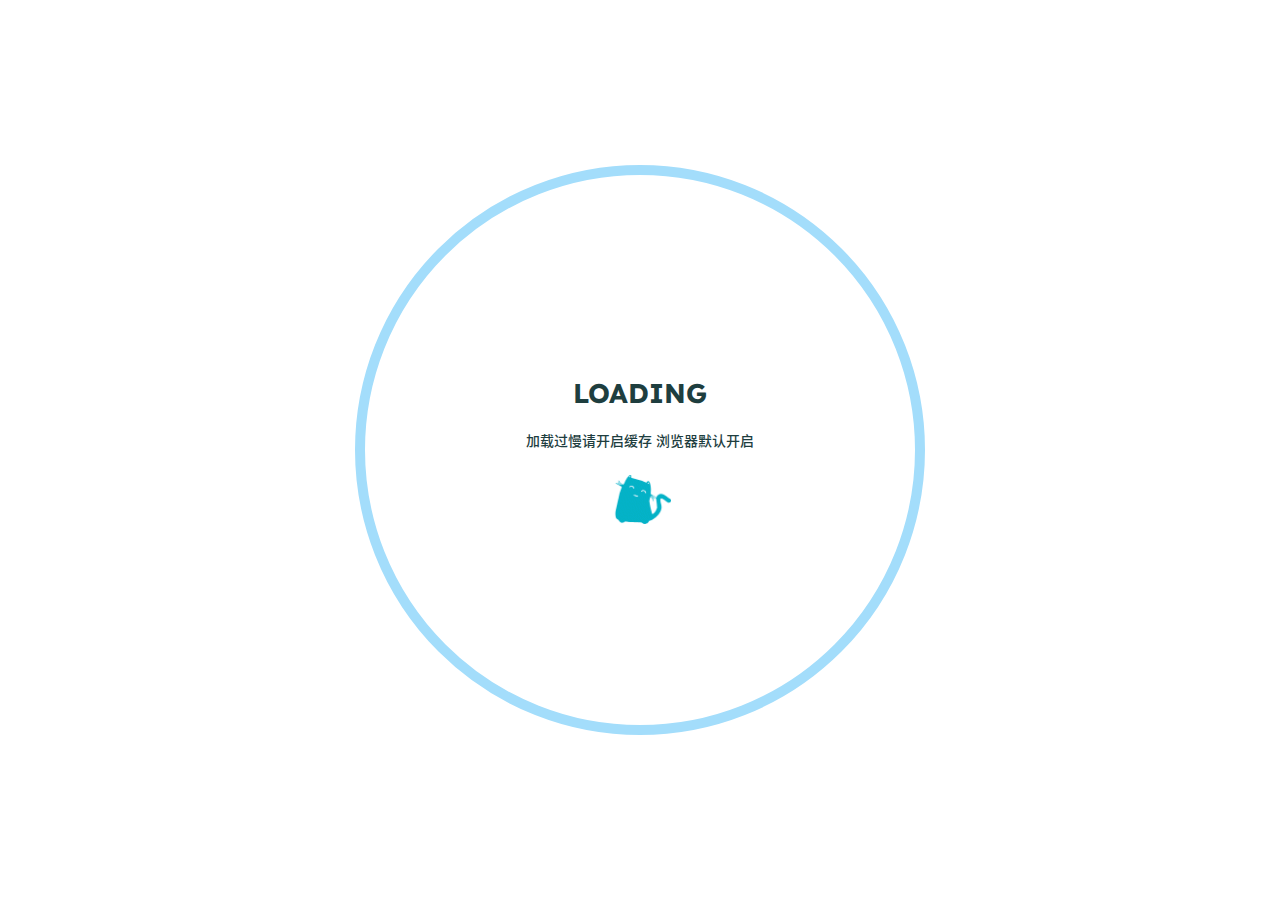
==== archives/index.html @ 8838abf0 "Site updated: 2023-08-01 17:49:16" ====
<!DOCTYPE html>
<html lang="en">
    <head>
        <meta charset="utf-8" />
        <title>Archives | 佘禹萱</title>
        <meta name="author" content="John Doe" />
        <meta name="description" content="今天又写了一堆bug^-^" />
        <meta name="keywords" content="" />
        <meta name="viewport" content="width=device-width, initial-scale=1.0, maximum-scale=1.0, user-scalable=0" />
        <link rel="icon" href="/images/favicon.png" />
        <script src="https://cdn.staticfile.org/vue/3.3.4/vue.global.prod.min.js"></script>
<link rel="stylesheet" href="https://cdn.staticfile.org/font-awesome/6.4.0/css/all.min.css" />
<link rel="stylesheet" href="/css/fonts.min.css" />
<script> const mixins = {}; </script>

<script src="https://polyfill.io/v3/polyfill.min.js?features=default"></script>


<script src="https://cdn.staticfile.org/highlight.js/11.8.0/highlight.min.js"></script>
<script src="https://cdn.staticfile.org/highlightjs-line-numbers.js/2.8.0/highlightjs-line-numbers.min.js"></script>
<link
    rel="stylesheet"
    href="https://cdn.staticfile.org/highlight.js/11.8.0/styles/github.min.css"
/>
<script src="/js/lib/highlight.js"></script>



<script src="/js/lib/preview.js"></script>



<script src="/js/lib/search.js"></script>



<link rel="stylesheet" href="/css/main.css" />

    <meta name="generator" content="Hexo 6.3.0"></head>
    <body>
        <div id="layout">
            <transition name="fade">
                <div id="loading" v-show="loading">
                    <div id="loading-circle">
                        <h2>LOADING</h2>
                        <p>加载过慢请开启缓存 浏览器默认开启</p>
                        <img src="/images/loading.gif" />
                    </div>
                </div>
            </transition>
            <div id="menu" :class="{ hidden: hiddenMenu, 'menu-color': menuColor}">
    <nav id="desktop-menu">
        <a class="title" href="/">
            <span>佘禹萱</span>
        </a>
        
        <a href="/">
            <i class="fa-solid fa-house fa-fw"></i>
            <span>&ensp;Home</span>
        </a>
        
        <a href="/about">
            <i class="fa-solid fa-id-card fa-fw"></i>
            <span>&ensp;About</span>
        </a>
        
        <a href="/archives">
            <i class="fa-solid fa-box-archive fa-fw"></i>
            <span>&ensp;Archives</span>
        </a>
        
        <a href="/categories">
            <i class="fa-solid fa-bookmark fa-fw"></i>
            <span>&ensp;Categories</span>
        </a>
        
        <a href="/tags">
            <i class="fa-solid fa-tags fa-fw"></i>
            <span>&ensp;Tags</span>
        </a>
        
    </nav>
    <nav id="mobile-menu">
        <div class="title" @click="showMenuItems = !showMenuItems">
            <i class="fa-solid fa-bars fa-fw"></i>
            <span>&emsp;佘禹萱</span>
        </div>
        <transition name="slide">
            <div class="items" v-show="showMenuItems">
                
                <a href="/">
                    <div class="item">
                        <div style="min-width: 20px; max-width: 50px; width: 10%">
                            <i class="fa-solid fa-house fa-fw"></i>
                        </div>
                        <div style="min-width: 100px; max-width: 150%; width: 20%">Home</div>
                    </div>
                </a>
                
                <a href="/about">
                    <div class="item">
                        <div style="min-width: 20px; max-width: 50px; width: 10%">
                            <i class="fa-solid fa-id-card fa-fw"></i>
                        </div>
                        <div style="min-width: 100px; max-width: 150%; width: 20%">About</div>
                    </div>
                </a>
                
                <a href="/archives">
                    <div class="item">
                        <div style="min-width: 20px; max-width: 50px; width: 10%">
                            <i class="fa-solid fa-box-archive fa-fw"></i>
                        </div>
                        <div style="min-width: 100px; max-width: 150%; width: 20%">Archives</div>
                    </div>
                </a>
                
                <a href="/categories">
                    <div class="item">
                        <div style="min-width: 20px; max-width: 50px; width: 10%">
                            <i class="fa-solid fa-bookmark fa-fw"></i>
                        </div>
                        <div style="min-width: 100px; max-width: 150%; width: 20%">Categories</div>
                    </div>
                </a>
                
                <a href="/tags">
                    <div class="item">
                        <div style="min-width: 20px; max-width: 50px; width: 10%">
                            <i class="fa-solid fa-tags fa-fw"></i>
                        </div>
                        <div style="min-width: 100px; max-width: 150%; width: 20%">Tags</div>
                    </div>
                </a>
                
            </div>
        </transition>
    </nav>
</div>
<transition name="fade">
    <div id="menu-curtain" @click="showMenuItems = !showMenuItems" v-show="showMenuItems"></div>
</transition>

            <div id="main" :class="loading ? 'into-enter-from': 'into-enter-active'">
                
<div id="archives">
    
    <input id="search-bar" class="input" placeholder="搜索" v-model="rawSearch" />
    
    <div id="timeline-wrap" ref="timeline">
        
        <div class="timeline" data-title="helloworld">
            <div class="timeline-tail"></div>
            <div class="timeline-content">
                <div class="item-time">2023/8/1</div>
                <a href="/2023/08/01/hello-world/">
                    <h3>Hello World</h3>
                </a>
                <div class="info">
                    
                    
                </div>
            </div>
        </div>
        
        <div class="timeline" data-title="安装hexo">
            <div class="timeline-tail"></div>
            <div class="timeline-content">
                <div class="item-time">2023/8/1</div>
                <a href="/2023/08/01/%E5%AE%89%E8%A3%85hexo/">
                    <h3>安装hexo</h3>
                </a>
                <div class="info">
                    
                    
                </div>
            </div>
        </div>
        
    </div>
</div>

                <footer id="footer">
    <div id="footer-wrap">
        <div>
            &copy;
            2022 - 2023 佘禹萱
            <span id="footer-icon">
                <i class="fa-solid fa-font-awesome fa-fw"></i>
            </span>
            &commat;John Doe
        </div>
        <div>
            Based on the <a target="_blank" rel="noopener" href="https://hexo.io">Hexo Engine</a> &amp;
            <a target="_blank" rel="noopener" href="https://github.com/theme-particlex/hexo-theme-particlex">ParticleX Theme</a>
        </div>
        
    </div>
</footer>

            </div>
            
            <transition name="fade">
                <div id="preview" ref="preview" v-show="previewShow">
                    <img id="preview-content" ref="previewContent" />
                </div>
            </transition>
            
        </div>
        <script src="/js/main.js"></script>
        
    </body>
</html>
---- css/fonts.min.css ----
@font-face{font-family:'Fira Code';font-style:normal;font-weight:300 700;font-display:swap;src:url(fonts/s/firacode/v21/uU9NCBsR6Z2vfE9aq3bh0NSDulI.woff2) format('woff2');unicode-range:U+0460-052F,U+1C80-1C88,U+20B4,U+2DE0-2DFF,U+A640-A69F,U+FE2E-FE2F}@font-face{font-family:'Fira Code';font-style:normal;font-weight:300 700;font-display:swap;src:url(fonts/s/firacode/v21/uU9NCBsR6Z2vfE9aq3bh2dSDulI.woff2) format('woff2');unicode-range:U+0301,U+0400-045F,U+0490-0491,U+04B0-04B1,U+2116}@font-face{font-family:'Fira Code';font-style:normal;font-weight:300 700;font-display:swap;src:url(fonts/s/firacode/v21/uU9NCBsR6Z2vfE9aq3bh0dSDulI.woff2) format('woff2');unicode-range:U+1F00-1FFF}@font-face{font-family:'Fira Code';font-style:normal;font-weight:300 700;font-display:swap;src:url(fonts/s/firacode/v21/uU9NCBsR6Z2vfE9aq3bh3tSDulI.woff2) format('woff2');unicode-range:U+0370-03FF}@font-face{font-family:'Fira Code';font-style:normal;font-weight:300 700;font-display:swap;src:url(fonts/s/firacode/v21/uU9NCBsR6Z2vfE9aq3bh09SDulI.woff2) format('woff2');unicode-range:U+0100-024F,U+0259,U+1E00-1EFF,U+2020,U+20A0-20AB,U+20AD-20CF,U+2113,U+2C60-2C7F,U+A720-A7FF}@font-face{font-family:'Fira Code';font-style:normal;font-weight:300 700;font-display:swap;src:url(fonts/s/firacode/v21/uU9NCBsR6Z2vfE9aq3bh3dSD.woff2) format('woff2');unicode-range:U+0000-00FF,U+0131,U+0152-0153,U+02BB-02BC,U+02C6,U+02DA,U+02DC,U+2000-206F,U+2074,U+20AC,U+2122,U+2191,U+2193,U+2212,U+2215,U+FEFF,U+FFFD}@font-face{font-family:Lexend;font-style:normal;font-weight:100 900;font-display:swap;src:url(fonts/s/lexend/v17/wlpwgwvFAVdoq2_v9KQU4Wc.woff2) format('woff2');unicode-range:U+0102-0103,U+0110-0111,U+0128-0129,U+0168-0169,U+01A0-01A1,U+01AF-01B0,U+1EA0-1EF9,U+20AB}@font-face{font-family:Lexend;font-style:normal;font-weight:100 900;font-display:swap;src:url(fonts/s/lexend/v17/wlpwgwvFAVdoq2_v9aQU4Wc.woff2) format('woff2');unicode-range:U+0100-024F,U+0259,U+1E00-1EFF,U+2020,U+20A0-20AB,U+20AD-20CF,U+2113,U+2C60-2C7F,U+A720-A7FF}@font-face{font-family:Lexend;font-style:normal;font-weight:100 900;font-display:swap;src:url(fonts/s/lexend/v17/wlpwgwvFAVdoq2_v-6QU.woff2) format('woff2');unicode-range:U+0000-00FF,U+0131,U+0152-0153,U+02BB-02BC,U+02C6,U+02DA,U+02DC,U+2000-206F,U+2074,U+20AC,U+2122,U+2191,U+2193,U+2212,U+2215,U+FEFF,U+FFFD}@font-face{font-family:'Noto Sans SC';font-style:normal;font-weight:300;font-display:swap;src:url(fonts/s/notosanssc/v26/k3kIo84MPvpLmixcA63oeALZhaCt9E3g-Lbpcnr20eUBAZG30RMhmVkJXC-1MKE3QRp5zkww.4.woff2) format('woff2');unicode-range:U+1f1e9-1f1f5,U+1f1f7-1f1ff,U+1f21a,U+1f232,U+1f234-1f237,U+1f250-1f251,U+1f300,U+1f302-1f308,U+1f30a-1f311,U+1f315,U+1f319-1f320,U+1f324,U+1f327,U+1f32a,U+1f32c-1f32d,U+1f330-1f357,U+1f359-1f37e}@font-face{font-family:'Noto Sans SC';font-style:normal;font-weight:300;font-display:swap;src:url(fonts/s/notosanssc/v26/k3kIo84MPvpLmixcA63oeALZhaCt9E3g-Lbpcnr20eUBAZG30RMhmVkJXC-1MKE3QRp5zkww.5.woff2) format('woff2');unicode-range:U+fee3,U+fef3,U+ff03-ff04,U+ff07,U+ff0a,U+ff17-ff19,U+ff1c-ff1d,U+ff20-ff3a,U+ff3c,U+ff3e-ff5b,U+ff5d,U+ff61-ff65,U+ff67-ff6a,U+ff6c,U+ff6f-ff78,U+ff7a-ff7d,U+ff80-ff84,U+ff86,U+ff89-ff8e,U+ff92,U+ff97-ff9b,U+ff9d-ff9f,U+ffe0-ffe4,U+ffe6,U+ffe9,U+ffeb,U+ffed,U+fffc,U+1f004,U+1f170-1f171,U+1f192-1f195,U+1f198-1f19a,U+1f1e6-1f1e8}@font-face{font-family:'Noto Sans SC';font-style:normal;font-weight:300;font-display:swap;src:url(fonts/s/notosanssc/v26/k3kIo84MPvpLmixcA63oeALZhaCt9E3g-Lbpcnr20eUBAZG30RMhmVkJXC-1MKE3QRp5zkww.6.woff2) format('woff2');unicode-range:U+f0a7,U+f0b2,U+f0b7,U+f0c9,U+f0d8,U+f0da,U+f0dc-f0dd,U+f0e0,U+f0e6,U+f0eb,U+f0fc,U+f101,U+f104-f105,U+f107,U+f10b,U+f11b,U+f14b,U+f18a,U+f193,U+f1d6-f1d7,U+f244,U+f27a,U+f296,U+f2ae,U+f471,U+f4b3,U+f610-f611,U+f880-f881,U+f8ec,U+f8f5,U+f8ff,U+f901,U+f90a,U+f92c-f92d,U+f934,U+f937,U+f941,U+f965,U+f967,U+f969,U+f96b,U+f96f,U+f974,U+f978-f979,U+f97e,U+f981,U+f98a,U+f98e,U+f997,U+f99c,U+f9b2,U+f9b5,U+f9ba,U+f9be,U+f9ca,U+f9d0-f9d1,U+f9dd,U+f9e0-f9e1,U+f9e4,U+f9f7,U+fa00-fa01,U+fa08,U+fa0a,U+fa11,U+fb01-fb02,U+fdfc,U+fe0e,U+fe30-fe31,U+fe33-fe44,U+fe49-fe52,U+fe54-fe57,U+fe59-fe66,U+fe68-fe6b,U+fe8e,U+fe92-fe93,U+feae,U+feb8,U+fecb-fecc,U+fee0}@font-face{font-family:'Noto Sans SC';font-style:normal;font-weight:300;font-display:swap;src:url(fonts/s/notosanssc/v26/k3kIo84MPvpLmixcA63oeALZhaCt9E3g-Lbpcnr20eUBAZG30RMhmVkJXC-1MKE3QRp5zkww.21.woff2) format('woff2');unicode-range:U+9f3d-9f3e,U+9f41,U+9f4a-9f4b,U+9f51-9f52,U+9f61-9f63,U+9f66-9f67,U+9f80-9f81,U+9f83,U+9f85-9f8d,U+9f90-9f91,U+9f94-9f96,U+9f98,U+9f9b-9f9c,U+9f9e,U+9fa0,U+9fa2,U+9ff4,U+a001,U+a007,U+a025,U+a046-a047,U+a057,U+a072,U+a078-a079,U+a083,U+a085,U+a100,U+a118,U+a132,U+a134,U+a1f4,U+a242,U+a4a6,U+a4aa,U+a4b0-a4b1,U+a4b3,U+a9c1-a9c2,U+ac00-ac01,U+ac04,U+ac08,U+ac10-ac11,U+ac13-ac16,U+ac19,U+ac1c-ac1d,U+ac24,U+ac70-ac71,U+ac74,U+ac77-ac78,U+ac80-ac81,U+ac83,U+ac8c,U+ac90,U+ac9f-aca0,U+aca8-aca9,U+acac,U+acb0,U+acbd,U+acc1,U+acc4,U+ace0-ace1,U+ace4,U+ace8,U+acf3,U+acf5,U+acfc-acfd,U+ad00,U+ad0c,U+ad11,U+ad1c,U+ad34,U+ad50,U+ad64,U+ad6c,U+ad70,U+ad74,U+ad7f,U+ad81,U+ad8c,U+adc0,U+adc8,U+addc,U+ade0,U+adf8-adf9,U+adfc,U+ae00,U+ae08-ae09,U+ae0b,U+ae30,U+ae34,U+ae38,U+ae40,U+ae4a,U+ae4c,U+ae54,U+ae68,U+aebc,U+aed8,U+af2c-af2d,U+af34}@font-face{font-family:'Noto Sans SC';font-style:normal;font-weight:300;font-display:swap;src:url(fonts/s/notosanssc/v26/k3kIo84MPvpLmixcA63oeALZhaCt9E3g-Lbpcnr20eUBAZG30RMhmVkJXC-1MKE3QRp5zkww.22.woff2) format('woff2');unicode-range:U+9dfa,U+9e0a,U+9e11,U+9e1a,U+9e1e,U+9e20,U+9e22,U+9e28-9e2c,U+9e2e-9e33,U+9e35-9e3b,U+9e3e,U+9e40-9e44,U+9e46-9e4e,U+9e51,U+9e53,U+9e55-9e58,U+9e5a-9e5c,U+9e5e-9e63,U+9e66-9e6e,U+9e71,U+9e73,U+9e75,U+9e78-9e79,U+9e7c-9e7e,U+9e82,U+9e86-9e88,U+9e8b-9e8c,U+9e90-9e91,U+9e93,U+9e95,U+9e97,U+9e9d,U+9ea4-9ea5,U+9ea9-9eaa,U+9eb4-9eb5,U+9eb8-9eba,U+9ebc-9ebf,U+9ec3,U+9ec9,U+9ecd,U+9ed0,U+9ed2-9ed3,U+9ed5-9ed6,U+9ed9,U+9edc-9edd,U+9edf-9ee0,U+9ee2,U+9ee5,U+9ee7-9eea,U+9eef,U+9ef1,U+9ef3-9ef4,U+9ef6,U+9ef9,U+9efb-9efc,U+9efe,U+9f0b,U+9f0d,U+9f10,U+9f14,U+9f17,U+9f19,U+9f22,U+9f29,U+9f2c,U+9f2f,U+9f31,U+9f37,U+9f39}@font-face{font-family:'Noto Sans SC';font-style:normal;font-weight:300;font-display:swap;src:url(fonts/s/notosanssc/v26/k3kIo84MPvpLmixcA63oeALZhaCt9E3g-Lbpcnr20eUBAZG30RMhmVkJXC-1MKE3QRp5zkww.23.woff2) format('woff2');unicode-range:U+9c3b,U+9c40,U+9c47-9c49,U+9c53,U+9c57,U+9c64,U+9c72,U+9c77-9c78,U+9c7b,U+9c7f-9c80,U+9c82-9c83,U+9c85-9c8c,U+9c8e-9c92,U+9c94-9c9b,U+9c9e-9ca3,U+9ca5-9ca7,U+9ca9,U+9cab,U+9cad-9cae,U+9cb1-9cb7,U+9cb9-9cbd,U+9cbf-9cc0,U+9cc3,U+9cc5-9cc7,U+9cc9-9cd1,U+9cd3-9cda,U+9cdc-9cdd,U+9cdf,U+9ce1-9ce3,U+9ce5,U+9ce9,U+9cee-9cef,U+9cf3-9cf4,U+9cf6,U+9cfc-9cfd,U+9d02,U+9d08-9d09,U+9d12,U+9d1b,U+9d1e,U+9d26,U+9d28,U+9d37,U+9d3b,U+9d3f,U+9d51,U+9d59,U+9d5c-9d5d,U+9d5f-9d61,U+9d6c,U+9d70,U+9d72,U+9d7a,U+9d7e,U+9d84,U+9d89,U+9d8f,U+9d92,U+9daf,U+9db4,U+9db8,U+9dbc,U+9dc4,U+9dc7,U+9dc9,U+9dd7,U+9ddf,U+9df2,U+9df9}@font-face{font-family:'Noto Sans SC';font-style:normal;font-weight:300;font-display:swap;src:url(fonts/s/notosanssc/v26/k3kIo84MPvpLmixcA63oeALZhaCt9E3g-Lbpcnr20eUBAZG30RMhmVkJXC-1MKE3QRp5zkww.24.woff2) format('woff2');unicode-range:U+9a5f,U+9a62,U+9a65,U+9a69,U+9a6b,U+9a6e,U+9a75,U+9a77-9a7a,U+9a7d,U+9a80,U+9a83,U+9a85,U+9a87-9a8a,U+9a8d-9a8e,U+9a90,U+9a92-9a93,U+9a95-9a96,U+9a98-9a99,U+9a9b-9aa2,U+9aa5,U+9aa7,U+9aaf-9ab1,U+9ab5-9ab6,U+9ab9-9aba,U+9abc,U+9ac0-9ac4,U+9ac8,U+9acb-9acc,U+9ace-9acf,U+9ad1-9ad2,U+9ad9,U+9adf,U+9ae1,U+9ae3,U+9aea-9aeb,U+9aed-9aef,U+9af4,U+9af9,U+9afb,U+9b03-9b04,U+9b06,U+9b08,U+9b0d,U+9b0f-9b10,U+9b13,U+9b18,U+9b1a,U+9b1f,U+9b22-9b23,U+9b25,U+9b27-9b28,U+9b2a,U+9b2f,U+9b31-9b32,U+9b3b,U+9b43,U+9b46-9b49,U+9b4d-9b4e,U+9b51,U+9b56,U+9b58,U+9b5a,U+9b5c,U+9b5f,U+9b61-9b62,U+9b6f,U+9b77,U+9b80,U+9b88,U+9b8b,U+9b8e,U+9b91,U+9b9f-9ba0,U+9ba8,U+9baa-9bab,U+9bad-9bae,U+9bb0-9bb1,U+9bb8,U+9bc9-9bca,U+9bd3,U+9bd6,U+9bdb,U+9be8,U+9bf0-9bf1,U+9c02,U+9c10,U+9c15,U+9c24,U+9c2d,U+9c32,U+9c39}@font-face{font-family:'Noto Sans SC';font-style:normal;font-weight:300;font-display:swap;src:url(fonts/s/notosanssc/v26/k3kIo84MPvpLmixcA63oeALZhaCt9E3g-Lbpcnr20eUBAZG30RMhmVkJXC-1MKE3QRp5zkww.25.woff2) format('woff2');unicode-range:U+98c8,U+98cf-98d6,U+98da-98db,U+98dd,U+98e1-98e2,U+98e7-98ea,U+98ec,U+98ee-98ef,U+98f2,U+98f4,U+98fc-98fe,U+9903,U+9905,U+9908,U+990a,U+990c-990d,U+9913-9914,U+9918,U+991a-991b,U+991e,U+9921,U+9928,U+992c,U+992e,U+9935,U+9938-9939,U+993d-993e,U+9945,U+994b-994c,U+9951-9952,U+9954-9955,U+9957,U+995e,U+9963,U+9966-9969,U+996b-996c,U+996f,U+9974-9975,U+9977-9979,U+997d-997e,U+9980-9981,U+9983-9984,U+9987,U+998a-998b,U+998d-9991,U+9993-9995,U+9997-9998,U+99a5,U+99ab-99ae,U+99b1,U+99b3-99b4,U+99bc,U+99bf,U+99c1,U+99c3-99c6,U+99cc,U+99d0,U+99d2,U+99d5,U+99db,U+99dd,U+99e1,U+99ed,U+99f1,U+99ff,U+9a01,U+9a03-9a04,U+9a0e-9a0f,U+9a11-9a13,U+9a19,U+9a1b,U+9a28,U+9a2b,U+9a30,U+9a32,U+9a37,U+9a40,U+9a45,U+9a4a,U+9a4d-9a4e,U+9a52,U+9a55,U+9a57,U+9a5a-9a5b}@font-face{font-family:'Noto Sans SC';font-style:normal;font-weight:300;font-display:swap;src:url(fonts/s/notosanssc/v26/k3kIo84MPvpLmixcA63oeALZhaCt9E3g-Lbpcnr20eUBAZG30RMhmVkJXC-1MKE3QRp5zkww.26.woff2) format('woff2');unicode-range:U+972a,U+972d,U+9730,U+973d,U+9742,U+9744,U+9748-9749,U+9750-9751,U+975a-975c,U+9763,U+9765-9766,U+976c-976d,U+9773,U+9776,U+977a,U+977c,U+9784-9785,U+978e-978f,U+9791-9792,U+9794-9795,U+9798,U+979a,U+979e,U+97a3,U+97a5-97a6,U+97a8,U+97ab-97ac,U+97ae-97af,U+97b2,U+97b4,U+97c6,U+97cb-97cc,U+97d3,U+97d8,U+97dc,U+97e1,U+97ea-97eb,U+97ee,U+97fb,U+97fe-97ff,U+9801-9803,U+9805-9806,U+9808,U+980c,U+9810-9814,U+9817-9818,U+981e,U+9820-9821,U+9824,U+9828,U+982b-982d,U+9830,U+9834,U+9838-9839,U+983c,U+9846,U+984d-984f,U+9851-9852,U+9854-9855,U+9857-9858,U+985a-985b,U+9862-9863,U+9865,U+9867,U+986b,U+986f-9871,U+9877-9878,U+987c,U+9880,U+9883,U+9885,U+9889,U+988b-988f,U+9893-9895,U+9899-989b,U+989e-989f,U+98a1-98a2,U+98a5-98a7,U+98a9,U+98af,U+98b1,U+98b6,U+98ba,U+98be,U+98c3-98c4,U+98c6-98c7}@font-face{font-family:'Noto Sans SC';font-style:normal;font-weight:300;font-display:swap;src:url(fonts/s/notosanssc/v26/k3kIo84MPvpLmixcA63oeALZhaCt9E3g-Lbpcnr20eUBAZG30RMhmVkJXC-1MKE3QRp5zkww.27.woff2) format('woff2');unicode-range:U+95b9-95ca,U+95cc-95cd,U+95d4-95d6,U+95d8,U+95e1-95e2,U+95e9,U+95f0-95f1,U+95f3,U+95f6,U+95fc,U+95fe-95ff,U+9602-9604,U+9606-960d,U+960f,U+9611-9613,U+9615-9617,U+9619-961b,U+961d,U+9621,U+9628,U+962f,U+963c-963e,U+9641-9642,U+9649,U+9654,U+965b-965f,U+9661,U+9663,U+9665,U+9667-9668,U+966c,U+9670,U+9672-9674,U+9678,U+967a,U+967d,U+9682,U+9685,U+9688,U+968a,U+968d-968e,U+9695,U+9697-9698,U+969e,U+96a0,U+96a3-96a4,U+96a8,U+96aa,U+96b0-96b1,U+96b3-96b4,U+96b7-96b9,U+96bb-96bd,U+96c9,U+96cb,U+96ce,U+96d1-96d2,U+96d6,U+96d9,U+96db-96dc,U+96de,U+96e0,U+96e3,U+96e9,U+96eb,U+96f0-96f2,U+96f9,U+96ff,U+9701-9702,U+9705,U+9708,U+970a,U+970e-970f,U+9711,U+9719,U+9727}@font-face{font-family:'Noto Sans SC';font-style:normal;font-weight:300;font-display:swap;src:url(fonts/s/notosanssc/v26/k3kIo84MPvpLmixcA63oeALZhaCt9E3g-Lbpcnr20eUBAZG30RMhmVkJXC-1MKE3QRp5zkww.28.woff2) format('woff2');unicode-range:U+94e7-94ec,U+94ee-94f1,U+94f3,U+94f5,U+94f7,U+94f9,U+94fb-94fd,U+94ff,U+9503-9504,U+9506-9507,U+9509-950a,U+950d-950f,U+9511-9518,U+951a-9520,U+9522,U+9528-952d,U+9530-953a,U+953c-953f,U+9543-9546,U+9548-9550,U+9552-9555,U+9557-955b,U+955d-9568,U+956a-956d,U+9570-9574,U+9583,U+9586,U+9589,U+958e-958f,U+9591-9592,U+9594,U+9598-9599,U+959e-95a0,U+95a2-95a6,U+95a8-95b2,U+95b4,U+95b8}@font-face{font-family:'Noto Sans SC';font-style:normal;font-weight:300;font-display:swap;src:url(fonts/s/notosanssc/v26/k3kIo84MPvpLmixcA63oeALZhaCt9E3g-Lbpcnr20eUBAZG30RMhmVkJXC-1MKE3QRp5zkww.29.woff2) format('woff2');unicode-range:U+9410-941a,U+941c-942b,U+942d-942e,U+9432-9433,U+9435,U+9438,U+943a,U+943e,U+9444,U+944a,U+9451-9452,U+945a,U+9462-9463,U+9465,U+9470-9487,U+948a-9492,U+9494-9498,U+949a,U+949c-949d,U+94a1,U+94a3-94a4,U+94a8,U+94aa-94ad,U+94af,U+94b2,U+94b4-94ba,U+94bc-94c0,U+94c4,U+94c6-94db,U+94de-94e6}@font-face{font-family:'Noto Sans SC';font-style:normal;font-weight:300;font-display:swap;src:url(fonts/s/notosanssc/v26/k3kIo84MPvpLmixcA63oeALZhaCt9E3g-Lbpcnr20eUBAZG30RMhmVkJXC-1MKE3QRp5zkww.30.woff2) format('woff2');unicode-range:U+92b7,U+92b9,U+92c1,U+92c5-92c6,U+92c8,U+92cc,U+92d0,U+92d2,U+92e4,U+92ea,U+92ec-92ed,U+92f0,U+92f3,U+92f8,U+92fc,U+9304,U+9306,U+9310,U+9312,U+9315,U+9318,U+931a,U+931e,U+9320-9322,U+9324,U+9326-9329,U+932b-932c,U+932f,U+9331-9332,U+9335-9336,U+933e,U+9340-9341,U+934a-9360,U+9362-9363,U+9365-936b,U+936e,U+9375,U+937e,U+9382,U+938a,U+938c,U+938f,U+9393-9394,U+9396-9397,U+939a,U+93a2,U+93a7,U+93ac-93cd,U+93d0-93d1,U+93d6-93d8,U+93de-93df,U+93e1-93e2,U+93e4,U+93f8,U+93fb,U+93fd,U+940e-940f}@font-face{font-family:'Noto Sans SC';font-style:normal;font-weight:300;font-display:swap;src:url(fonts/s/notosanssc/v26/k3kIo84MPvpLmixcA63oeALZhaCt9E3g-Lbpcnr20eUBAZG30RMhmVkJXC-1MKE3QRp5zkww.31.woff2) format('woff2');unicode-range:U+914c,U+914e-9150,U+9154,U+9157,U+915a,U+915d-915e,U+9161-9164,U+9169,U+9170,U+9172,U+9174,U+9179-917a,U+917d-917e,U+9182-9183,U+9185,U+918c-918d,U+9190-9191,U+919a,U+919c,U+91a1-91a4,U+91a8,U+91aa-91af,U+91b4-91b5,U+91b8,U+91ba,U+91be,U+91c0-91c1,U+91c6,U+91c8,U+91cb,U+91d0,U+91d2,U+91d7-91d8,U+91dd,U+91e3,U+91e6-91e7,U+91ed,U+91f0,U+91f5,U+91f9,U+9200,U+9205,U+9207-920a,U+920d-920e,U+9210,U+9214-9215,U+921c,U+921e,U+9221,U+9223-9227,U+9229-922a,U+922d,U+9234-9235,U+9237,U+9239-923a,U+923c-9240,U+9244-9246,U+9249,U+924e-924f,U+9251,U+9253,U+9257,U+925b,U+925e,U+9262,U+9264-9266,U+9268,U+926c,U+926f,U+9271,U+927b,U+927e,U+9280,U+9283,U+9285-928a,U+928e,U+9291,U+9293,U+9296,U+9298,U+929c-929d,U+92a8,U+92ab-92ae,U+92b3,U+92b6}@font-face{font-family:'Noto Sans SC';font-style:normal;font-weight:300;font-display:swap;src:url(fonts/s/notosanssc/v26/k3kIo84MPvpLmixcA63oeALZhaCt9E3g-Lbpcnr20eUBAZG30RMhmVkJXC-1MKE3QRp5zkww.32.woff2) format('woff2');unicode-range:U+8fe2-8fe5,U+8fe8-8fe9,U+8fee,U+8ff3-8ff4,U+8ff8,U+8ffa,U+9004,U+900b,U+9011,U+9015-9016,U+901e,U+9021,U+9026,U+902d,U+902f,U+9031,U+9035-9036,U+9039-903a,U+9041,U+9044-9046,U+904a,U+904f-9052,U+9054-9055,U+9058-9059,U+905b-905e,U+9060-9062,U+9068-9069,U+906f,U+9072,U+9074,U+9076-907a,U+907c-907d,U+9081,U+9083,U+9085,U+9087-908b,U+908f,U+9095,U+9097,U+9099-909b,U+909d,U+90a0-90a1,U+90a8-90a9,U+90ac,U+90b0,U+90b2-90b4,U+90b6,U+90b8,U+90ba,U+90bd-90be,U+90c3-90c5,U+90c7-90c8,U+90cf-90d0,U+90d3,U+90d5,U+90d7,U+90da-90dc,U+90de,U+90e2,U+90e4,U+90e6-90e7,U+90ea-90eb,U+90ef,U+90f4-90f5,U+90f7,U+90fe-9100,U+9104,U+9109,U+910c,U+9112,U+9114-9115,U+9118,U+911c,U+911e,U+9120,U+9122-9123,U+9127,U+912d,U+912f-9132,U+9139-913a,U+9143,U+9146,U+9149-914a}@font-face{font-family:'Noto Sans SC';font-style:normal;font-weight:300;font-display:swap;src:url(fonts/s/notosanssc/v26/k3kIo84MPvpLmixcA63oeALZhaCt9E3g-Lbpcnr20eUBAZG30RMhmVkJXC-1MKE3QRp5zkww.33.woff2) format('woff2');unicode-range:U+8e2d-8e31,U+8e34-8e35,U+8e39-8e3a,U+8e3d,U+8e40-8e42,U+8e47,U+8e49-8e4b,U+8e50-8e53,U+8e59-8e5a,U+8e5f-8e60,U+8e64,U+8e69,U+8e6c,U+8e70,U+8e74,U+8e76,U+8e7a-8e7c,U+8e7f,U+8e84-8e85,U+8e87,U+8e89,U+8e8b,U+8e8d,U+8e8f-8e90,U+8e94,U+8e99,U+8e9c,U+8e9e,U+8eaa,U+8eac,U+8eb0,U+8eb6,U+8ec0,U+8ec6,U+8eca-8ece,U+8ed2,U+8eda,U+8edf,U+8ee2,U+8eeb,U+8ef8,U+8efb-8efe,U+8f03,U+8f09,U+8f0b,U+8f12-8f15,U+8f1b,U+8f1d,U+8f1f,U+8f29-8f2a,U+8f2f,U+8f36,U+8f38,U+8f3b,U+8f3e-8f3f,U+8f44-8f45,U+8f49,U+8f4d-8f4e,U+8f5f,U+8f6b,U+8f6d,U+8f71-8f73,U+8f75-8f76,U+8f78-8f7a,U+8f7c,U+8f7e,U+8f81-8f82,U+8f84,U+8f87,U+8f8a-8f8b,U+8f8d-8f8f,U+8f94-8f95,U+8f97-8f9a,U+8fa6,U+8fad-8faf,U+8fb2,U+8fb5-8fb7,U+8fba-8fbc,U+8fbf,U+8fc2,U+8fcb,U+8fcd,U+8fd3,U+8fd5,U+8fd7,U+8fda}@font-face{font-family:'Noto Sans SC';font-style:normal;font-weight:300;font-display:swap;src:url(fonts/s/notosanssc/v26/k3kIo84MPvpLmixcA63oeALZhaCt9E3g-Lbpcnr20eUBAZG30RMhmVkJXC-1MKE3QRp5zkww.34.woff2) format('woff2');unicode-range:U+8caf-8cb0,U+8cb3-8cb4,U+8cb6-8cb9,U+8cbb-8cbd,U+8cbf-8cc4,U+8cc7-8cc8,U+8cca,U+8ccd,U+8cd1,U+8cd3,U+8cdb-8cdc,U+8cde,U+8ce0,U+8ce2-8ce4,U+8ce6-8ce8,U+8cea,U+8ced,U+8cf4,U+8cf8,U+8cfa,U+8cfc-8cfd,U+8d04-8d05,U+8d07-8d08,U+8d0a,U+8d0d,U+8d0f,U+8d13-8d14,U+8d16,U+8d1b,U+8d20,U+8d2e,U+8d30,U+8d32-8d33,U+8d36,U+8d3b,U+8d3d,U+8d40,U+8d42-8d43,U+8d45-8d46,U+8d48-8d4a,U+8d4d,U+8d51,U+8d53,U+8d55,U+8d59,U+8d5c-8d5d,U+8d5f,U+8d61,U+8d66-8d67,U+8d6a,U+8d6d,U+8d71,U+8d73,U+8d84,U+8d90-8d91,U+8d94-8d95,U+8d99,U+8da8,U+8daf,U+8db1,U+8db5,U+8db8,U+8dba,U+8dbc,U+8dbf,U+8dc2,U+8dc4,U+8dc6,U+8dcb,U+8dce-8dcf,U+8dd6-8dd7,U+8dda-8ddb,U+8dde,U+8de1,U+8de3-8de4,U+8de9,U+8deb-8dec,U+8df0-8df1,U+8df6-8dfd,U+8e05,U+8e07,U+8e09-8e0a,U+8e0c,U+8e0e,U+8e10,U+8e14,U+8e1d-8e1f,U+8e23,U+8e26,U+8e2b-8e2c}@font-face{font-family:'Noto Sans SC';font-style:normal;font-weight:300;font-display:swap;src:url(fonts/s/notosanssc/v26/k3kIo84MPvpLmixcA63oeALZhaCt9E3g-Lbpcnr20eUBAZG30RMhmVkJXC-1MKE3QRp5zkww.35.woff2) format('woff2');unicode-range:U+8b5e,U+8b60,U+8b6c,U+8b6f-8b70,U+8b72,U+8b74,U+8b77,U+8b7d,U+8b80,U+8b83,U+8b8a,U+8b8c,U+8b90,U+8b93,U+8b99-8b9a,U+8ba0,U+8ba3,U+8ba5-8ba7,U+8baa-8bac,U+8bb3-8bb5,U+8bb7,U+8bb9,U+8bc2-8bc3,U+8bc5,U+8bcb-8bcc,U+8bce-8bd0,U+8bd2-8bd4,U+8bd6,U+8bd8-8bd9,U+8bdc,U+8bdf,U+8be3-8be4,U+8be7-8be9,U+8beb-8bec,U+8bee,U+8bf0,U+8bf2-8bf3,U+8bf6,U+8bf9,U+8bfc-8bfd,U+8bff-8c00,U+8c02,U+8c04,U+8c06-8c07,U+8c0c,U+8c0f,U+8c11-8c12,U+8c14-8c1b,U+8c1d-8c21,U+8c24-8c25,U+8c27,U+8c2a-8c2c,U+8c2e-8c30,U+8c32-8c36,U+8c3f,U+8c47-8c4c,U+8c4e-8c50,U+8c54-8c56,U+8c62,U+8c68,U+8c6c,U+8c73,U+8c78,U+8c7a,U+8c82,U+8c85,U+8c89-8c8a,U+8c8d-8c8e,U+8c90,U+8c93-8c94,U+8c98,U+8c9d-8c9e,U+8ca0-8ca2,U+8ca7-8cac}@font-face{font-family:'Noto Sans SC';font-style:normal;font-weight:300;font-display:swap;src:url(fonts/s/notosanssc/v26/k3kIo84MPvpLmixcA63oeALZhaCt9E3g-Lbpcnr20eUBAZG30RMhmVkJXC-1MKE3QRp5zkww.36.woff2) format('woff2');unicode-range:U+8a02-8a03,U+8a07-8a0a,U+8a0e-8a0f,U+8a13,U+8a15-8a18,U+8a1a-8a1b,U+8a1d,U+8a1f,U+8a22-8a23,U+8a25,U+8a2b,U+8a2d,U+8a31,U+8a33-8a34,U+8a36-8a38,U+8a3a,U+8a3c,U+8a3e,U+8a40-8a41,U+8a46,U+8a48,U+8a50,U+8a52,U+8a54-8a55,U+8a58,U+8a5b,U+8a5d-8a63,U+8a66,U+8a69-8a6b,U+8a6d-8a6e,U+8a70,U+8a72-8a73,U+8a7a,U+8a85,U+8a87,U+8a8a,U+8a8c-8a8d,U+8a90-8a92,U+8a95,U+8a98,U+8aa0-8aa1,U+8aa3-8aa6,U+8aa8-8aa9,U+8aac-8aae,U+8ab0,U+8ab2,U+8ab8-8ab9,U+8abc,U+8abe-8abf,U+8ac7,U+8acf,U+8ad2,U+8ad6-8ad7,U+8adb-8adc,U+8adf,U+8ae1,U+8ae6-8ae8,U+8aeb,U+8aed-8aee,U+8af1,U+8af3-8af4,U+8af7-8af8,U+8afa,U+8afe,U+8b00-8b02,U+8b07,U+8b0a,U+8b0c,U+8b0e,U+8b10,U+8b17,U+8b19,U+8b1b,U+8b1d,U+8b20-8b21,U+8b26,U+8b28,U+8b2c,U+8b33,U+8b39,U+8b3e-8b3f,U+8b41,U+8b45,U+8b49,U+8b4c,U+8b4f,U+8b57-8b58,U+8b5a,U+8b5c}@font-face{font-family:'Noto Sans SC';font-style:normal;font-weight:300;font-display:swap;src:url(fonts/s/notosanssc/v26/k3kIo84MPvpLmixcA63oeALZhaCt9E3g-Lbpcnr20eUBAZG30RMhmVkJXC-1MKE3QRp5zkww.37.woff2) format('woff2');unicode-range:U+8869-886a,U+886e-886f,U+8872,U+8879,U+887d-887f,U+8882,U+8884-8886,U+8888,U+888f,U+8892-8893,U+889b,U+88a2,U+88a4,U+88a6,U+88a8,U+88aa,U+88ae,U+88b1,U+88b4,U+88b7,U+88bc,U+88c0,U+88c6-88c9,U+88ce-88cf,U+88d1-88d3,U+88d8,U+88db-88dd,U+88df,U+88e1-88e3,U+88e5,U+88e8,U+88ec,U+88f0-88f1,U+88f3-88f4,U+88fc-88fe,U+8900,U+8902,U+8906-8907,U+8909-890c,U+8912-8915,U+8918-891b,U+8921,U+8925,U+892b,U+8930,U+8932,U+8934,U+8936,U+893b,U+893d,U+8941,U+894c,U+8955-8956,U+8959,U+895c,U+895e-8960,U+8966,U+896a,U+896c,U+896f-8970,U+8972,U+897b,U+897e,U+8980,U+8983,U+8985,U+8987-8988,U+898c,U+898f,U+8993,U+8997,U+899a,U+89a1,U+89a7,U+89a9-89aa,U+89b2-89b3,U+89b7,U+89c0,U+89c7,U+89ca-89cc,U+89ce-89d1,U+89d6,U+89da,U+89dc,U+89de,U+89e5,U+89e7,U+89eb,U+89ef,U+89f1,U+89f3-89f4,U+89f8,U+89ff,U+8a01}@font-face{font-family:'Noto Sans SC';font-style:normal;font-weight:300;font-display:swap;src:url(fonts/s/notosanssc/v26/k3kIo84MPvpLmixcA63oeALZhaCt9E3g-Lbpcnr20eUBAZG30RMhmVkJXC-1MKE3QRp5zkww.38.woff2) format('woff2');unicode-range:U+86e4,U+86e6,U+86e9,U+86ed,U+86ef-86f4,U+86f8-86f9,U+86fb,U+86fe,U+8703,U+8706-870a,U+870d,U+8711-8713,U+871a,U+871e,U+8722-8723,U+8725,U+8729,U+872e,U+8731,U+8734,U+8737,U+873a-873b,U+873e-8740,U+8742,U+8747-8748,U+8753,U+8755,U+8757-8758,U+875d,U+875f,U+8762-8766,U+8768,U+876e,U+8770,U+8772,U+8775,U+8778,U+877b-877e,U+8782,U+8785,U+8788,U+878b,U+8793,U+8797,U+879a,U+879e-87a0,U+87a2-87a3,U+87a8,U+87ab-87ad,U+87af,U+87b3,U+87b5,U+87bd,U+87c0,U+87c4,U+87c6,U+87ca-87cb,U+87d1-87d2,U+87db-87dc,U+87de,U+87e0,U+87e5,U+87ea,U+87ec,U+87ee,U+87f2-87f3,U+87fb,U+87fd-87fe,U+8802-8803,U+8805,U+880a-880b,U+880d,U+8813-8816,U+8819,U+881b,U+881f,U+8821,U+8823,U+8831-8832,U+8835-8836,U+8839,U+883b-883c,U+8844,U+8846,U+884a,U+884e,U+8852-8853,U+8855,U+8859,U+885b,U+885d-885e,U+8862,U+8864}@font-face{font-family:'Noto Sans SC';font-style:normal;font-weight:300;font-display:swap;src:url(fonts/s/notosanssc/v26/k3kIo84MPvpLmixcA63oeALZhaCt9E3g-Lbpcnr20eUBAZG30RMhmVkJXC-1MKE3QRp5zkww.39.woff2) format('woff2');unicode-range:U+8532,U+8534-8535,U+8538-853a,U+853c,U+8543,U+8545,U+8548,U+854e,U+8553,U+8556-8557,U+8559,U+855e,U+8561,U+8564-8565,U+8568-856a,U+856d,U+856f-8570,U+8572,U+8576,U+8579-857b,U+8580,U+8585-8586,U+8588,U+858a,U+858f,U+8591,U+8594,U+8599,U+859c,U+85a2,U+85a4,U+85a6,U+85a8-85a9,U+85ab-85ac,U+85ae,U+85b7-85b9,U+85be,U+85c1,U+85c7,U+85cd,U+85d0,U+85d3,U+85d5,U+85dc-85dd,U+85df-85e0,U+85e5-85e6,U+85e8-85ea,U+85f4,U+85f9,U+85fe-85ff,U+8602,U+8605-8607,U+860a-860b,U+8616,U+8618,U+861a,U+8627,U+8629,U+862d,U+8638,U+863c,U+863f,U+864d,U+864f,U+8652-8655,U+865b-865c,U+865f,U+8662,U+8667,U+866c,U+866e,U+8671,U+8675,U+867a-867c,U+867f,U+868b,U+868d,U+8693,U+869c-869d,U+86a1,U+86a3-86a4,U+86a7-86a9,U+86ac,U+86af-86b1,U+86b4-86b6,U+86ba,U+86c0,U+86c4,U+86c6,U+86c9-86ca,U+86cd-86d1,U+86d4,U+86d8,U+86de-86df}@font-face{font-family:'Noto Sans SC';font-style:normal;font-weight:300;font-display:swap;src:url(fonts/s/notosanssc/v26/k3kIo84MPvpLmixcA63oeALZhaCt9E3g-Lbpcnr20eUBAZG30RMhmVkJXC-1MKE3QRp5zkww.40.woff2) format('woff2');unicode-range:U+83b4,U+83b6,U+83b8,U+83ba,U+83bc-83bd,U+83bf-83c0,U+83c2,U+83c5,U+83c8-83c9,U+83cb,U+83d1,U+83d3-83d6,U+83d8,U+83db,U+83dd,U+83df,U+83e1,U+83e5,U+83ea-83eb,U+83f0,U+83f4,U+83f8-83f9,U+83fb,U+83fd,U+83ff,U+8401,U+8406,U+840a-840b,U+840f,U+8411,U+8418,U+841c,U+8420,U+8422-8424,U+8426,U+8429,U+842c,U+8438-8439,U+843b-843c,U+843f,U+8446-8447,U+8449,U+844e,U+8451-8452,U+8456,U+8459-845a,U+845c,U+8462,U+8466,U+846d,U+846f-8470,U+8473,U+8476-8478,U+847a,U+847d,U+8484-8485,U+8487,U+8489,U+848c,U+848e,U+8490,U+8493-8494,U+8497,U+849b,U+849e-849f,U+84a1,U+84a5,U+84a8,U+84af,U+84b4,U+84b9-84bf,U+84c1-84c2,U+84c5-84c7,U+84ca-84cb,U+84cd,U+84d0-84d1,U+84d3,U+84d6,U+84df-84e0,U+84e2-84e3,U+84e5-84e7,U+84ee,U+84f3,U+84f6,U+84fa,U+84fc,U+84ff-8500,U+850c,U+8511,U+8514-8515,U+8517-8518,U+851f,U+8523,U+8525-8526,U+8529,U+852b,U+852d}@font-face{font-family:'Noto Sans SC';font-style:normal;font-weight:300;font-display:swap;src:url(fonts/s/notosanssc/v26/k3kIo84MPvpLmixcA63oeALZhaCt9E3g-Lbpcnr20eUBAZG30RMhmVkJXC-1MKE3QRp5zkww.41.woff2) format('woff2');unicode-range:U+82a9-82ab,U+82ae,U+82b0,U+82b2,U+82b4-82b6,U+82bc,U+82be,U+82c0-82c2,U+82c4-82c8,U+82ca-82cc,U+82ce,U+82d0,U+82d2-82d3,U+82d5-82d6,U+82d8-82d9,U+82dc-82de,U+82e0-82e4,U+82e7,U+82e9-82eb,U+82ed-82ee,U+82f3-82f4,U+82f7-82f8,U+82fa-8301,U+8306-8308,U+830c-830d,U+830f,U+8311,U+8313-8315,U+8318,U+831a-831b,U+831d,U+8324,U+8327,U+832a,U+832c-832d,U+832f,U+8331-8334,U+833a-833c,U+8340,U+8343-8345,U+8347-8348,U+834a,U+834c,U+834f,U+8351,U+8356,U+8358-835c,U+835e,U+8360,U+8364-8366,U+8368-836a,U+836c-836e,U+8373,U+8378,U+837b-837d,U+837f-8380,U+8382,U+8388,U+838a-838b,U+8392,U+8394,U+8396,U+8398-8399,U+839b-839c,U+83a0,U+83a2-83a3,U+83a8-83aa,U+83ae-83b0,U+83b3}@font-face{font-family:'Noto Sans SC';font-style:normal;font-weight:300;font-display:swap;src:url(fonts/s/notosanssc/v26/k3kIo84MPvpLmixcA63oeALZhaCt9E3g-Lbpcnr20eUBAZG30RMhmVkJXC-1MKE3QRp5zkww.42.woff2) format('woff2');unicode-range:U+814d-814e,U+8151,U+8153,U+8158-815a,U+815e,U+8160,U+8166-8169,U+816b,U+816d,U+8171,U+8173-8174,U+8178,U+817c-817d,U+8182,U+8188,U+8191,U+8198-819b,U+81a0,U+81a3,U+81a5-81a6,U+81a9,U+81b6,U+81ba-81bb,U+81bd,U+81bf,U+81c1,U+81c3,U+81c6,U+81c9-81ca,U+81cc-81cd,U+81d1,U+81d3-81d4,U+81d8,U+81db-81dc,U+81de-81df,U+81e5,U+81e7-81e9,U+81eb-81ec,U+81ee-81ef,U+81f5,U+81f8,U+81fa,U+81fc,U+81fe,U+8200-8202,U+8204,U+8208-820a,U+820e-8210,U+8216-8218,U+821b-821c,U+8221-8224,U+8226-8228,U+822b,U+822d,U+822f,U+8232-8234,U+8237-8238,U+823a-823b,U+823e,U+8244,U+8249,U+824b,U+824f,U+8259-825a,U+825f,U+8266,U+8268,U+826e,U+8271,U+8276-8279,U+827d,U+827f,U+8283-8284,U+8288-828a,U+828d-8291,U+8293-8294,U+8296-8298,U+829f-82a1,U+82a3-82a4,U+82a7-82a8}@font-face{font-family:'Noto Sans SC';font-style:normal;font-weight:300;font-display:swap;src:url(fonts/s/notosanssc/v26/k3kIo84MPvpLmixcA63oeALZhaCt9E3g-Lbpcnr20eUBAZG30RMhmVkJXC-1MKE3QRp5zkww.43.woff2) format('woff2');unicode-range:U+7ffa,U+7ffe,U+8004,U+8006,U+800b,U+800e,U+8011-8012,U+8014,U+8016,U+8018-8019,U+801c,U+801e,U+8026-802a,U+8031,U+8034-8035,U+8037,U+8043,U+804b,U+804d,U+8052,U+8056,U+8059,U+805e,U+8061,U+8068-8069,U+806e-8074,U+8076-8078,U+807c-8080,U+8082,U+8084-8085,U+8088,U+808f,U+8093,U+809c,U+809f,U+80ab,U+80ad-80ae,U+80b1,U+80b6-80b8,U+80bc-80bd,U+80c2,U+80c4,U+80ca,U+80cd,U+80d1,U+80d4,U+80d7,U+80d9-80db,U+80dd,U+80e0,U+80e4-80e5,U+80e7-80ed,U+80ef-80f1,U+80f3-80f4,U+80fc,U+8101,U+8104-8105,U+8107-8108,U+810c-810e,U+8112-8115,U+8117-8119,U+811b-811f,U+8121-8130,U+8132-8134,U+8137,U+8139,U+813f-8140,U+8142,U+8146,U+8148}@font-face{font-family:'Noto Sans SC';font-style:normal;font-weight:300;font-display:swap;src:url(fonts/s/notosanssc/v26/k3kIo84MPvpLmixcA63oeALZhaCt9E3g-Lbpcnr20eUBAZG30RMhmVkJXC-1MKE3QRp5zkww.44.woff2) format('woff2');unicode-range:U+7ed7,U+7edb,U+7ee0-7ee2,U+7ee5-7ee6,U+7ee8,U+7eeb,U+7ef0-7ef2,U+7ef6,U+7efa-7efb,U+7efe,U+7f01-7f04,U+7f08,U+7f0a-7f12,U+7f17,U+7f19,U+7f1b-7f1c,U+7f1f,U+7f21-7f23,U+7f25-7f28,U+7f2a-7f33,U+7f35-7f37,U+7f3d,U+7f42,U+7f44-7f45,U+7f4c-7f4d,U+7f52,U+7f54,U+7f58-7f59,U+7f5d,U+7f5f-7f61,U+7f63,U+7f65,U+7f68,U+7f70-7f71,U+7f73-7f75,U+7f77,U+7f79,U+7f7d-7f7e,U+7f85-7f86,U+7f88-7f89,U+7f8b-7f8c,U+7f90-7f91,U+7f94-7f96,U+7f98-7f9b,U+7f9d,U+7f9f,U+7fa3,U+7fa7-7fa9,U+7fac-7fb2,U+7fb4,U+7fb6,U+7fb8,U+7fbc,U+7fbf-7fc0,U+7fc3,U+7fca,U+7fcc,U+7fce,U+7fd2,U+7fd5,U+7fd9-7fdb,U+7fdf,U+7fe3,U+7fe5-7fe7,U+7fe9,U+7feb-7fec,U+7fee-7fef,U+7ff1,U+7ff3-7ff4,U+7ff9}@font-face{font-family:'Noto Sans SC';font-style:normal;font-weight:300;font-display:swap;src:url(fonts/s/notosanssc/v26/k3kIo84MPvpLmixcA63oeALZhaCt9E3g-Lbpcnr20eUBAZG30RMhmVkJXC-1MKE3QRp5zkww.45.woff2) format('woff2');unicode-range:U+7dc4,U+7dc7-7dc8,U+7dca-7dcd,U+7dcf,U+7dd1-7dd2,U+7dd4,U+7dd6-7dd8,U+7dda-7de0,U+7de2-7de6,U+7de8-7ded,U+7def,U+7df1-7df5,U+7df7,U+7df9,U+7dfb-7dfc,U+7dfe-7e02,U+7e04,U+7e08-7e0b,U+7e12,U+7e1b,U+7e1e,U+7e20,U+7e22-7e23,U+7e26,U+7e29,U+7e2b,U+7e2e-7e2f,U+7e31,U+7e37,U+7e39-7e3e,U+7e40,U+7e43-7e44,U+7e46-7e47,U+7e4a-7e4b,U+7e4d-7e4e,U+7e51,U+7e54-7e56,U+7e58-7e5b,U+7e5d-7e5e,U+7e61,U+7e66-7e67,U+7e69-7e6b,U+7e6d,U+7e70,U+7e73,U+7e77,U+7e79,U+7e7b-7e7d,U+7e81-7e82,U+7e8c-7e8d,U+7e8f,U+7e92-7e94,U+7e96,U+7e98,U+7e9a-7e9c,U+7e9e-7e9f,U+7ea1,U+7ea3,U+7ea5,U+7ea8-7ea9,U+7eab,U+7ead-7eae,U+7eb0,U+7ebb,U+7ebe,U+7ec0-7ec2,U+7ec9,U+7ecb-7ecc,U+7ed0,U+7ed4}@font-face{font-family:'Noto Sans SC';font-style:normal;font-weight:300;font-display:swap;src:url(fonts/s/notosanssc/v26/k3kIo84MPvpLmixcA63oeALZhaCt9E3g-Lbpcnr20eUBAZG30RMhmVkJXC-1MKE3QRp5zkww.46.woff2) format('woff2');unicode-range:U+7ccc-7ccd,U+7cd7,U+7cdc,U+7cde,U+7ce0,U+7ce4-7ce5,U+7ce7-7ce8,U+7cec,U+7cf0,U+7cf5-7cf9,U+7cfc,U+7cfe,U+7d00,U+7d04-7d0b,U+7d0d,U+7d10-7d14,U+7d17-7d19,U+7d1b-7d1f,U+7d21,U+7d24-7d26,U+7d28-7d2a,U+7d2c-7d2e,U+7d30-7d31,U+7d33,U+7d35-7d36,U+7d38-7d3a,U+7d40,U+7d42-7d44,U+7d46,U+7d4b-7d4c,U+7d4f,U+7d51,U+7d54-7d56,U+7d58,U+7d5b-7d5c,U+7d5e,U+7d61-7d63,U+7d66,U+7d68,U+7d6a-7d6c,U+7d6f,U+7d71-7d73,U+7d75-7d77,U+7d79-7d7a,U+7d7e,U+7d81,U+7d84-7d8b,U+7d8d,U+7d8f,U+7d91,U+7d94,U+7d96,U+7d98-7d9a,U+7d9c-7da0,U+7da2,U+7da6,U+7daa-7db1,U+7db4-7db8,U+7dba-7dbf,U+7dc1}@font-face{font-family:'Noto Sans SC';font-style:normal;font-weight:300;font-display:swap;src:url(fonts/s/notosanssc/v26/k3kIo84MPvpLmixcA63oeALZhaCt9E3g-Lbpcnr20eUBAZG30RMhmVkJXC-1MKE3QRp5zkww.47.woff2) format('woff2');unicode-range:U+7bc3-7bc4,U+7bc6,U+7bc8-7bcc,U+7bd1,U+7bd3-7bd4,U+7bd9-7bda,U+7bdd,U+7be0-7be1,U+7be4-7be6,U+7be9-7bea,U+7bef,U+7bf4,U+7bf6,U+7bfc,U+7bfe,U+7c01,U+7c03,U+7c07-7c08,U+7c0a-7c0d,U+7c0f,U+7c11,U+7c15-7c16,U+7c19,U+7c1e-7c21,U+7c23-7c24,U+7c26,U+7c28-7c33,U+7c35,U+7c37-7c3b,U+7c3d-7c3e,U+7c40-7c41,U+7c43,U+7c47-7c48,U+7c4c,U+7c50,U+7c53-7c54,U+7c59,U+7c5f-7c60,U+7c63-7c65,U+7c6c,U+7c6e,U+7c72,U+7c74,U+7c79-7c7a,U+7c7c,U+7c81-7c82,U+7c84-7c85,U+7c88,U+7c8a-7c91,U+7c93-7c96,U+7c99,U+7c9b-7c9e,U+7ca0-7ca2,U+7ca6-7ca9,U+7cac,U+7caf-7cb3,U+7cb5-7cb7,U+7cba-7cbd,U+7cbf-7cc2,U+7cc5,U+7cc7-7cc9}@font-face{font-family:'Noto Sans SC';font-style:normal;font-weight:300;font-display:swap;src:url(fonts/s/notosanssc/v26/k3kIo84MPvpLmixcA63oeALZhaCt9E3g-Lbpcnr20eUBAZG30RMhmVkJXC-1MKE3QRp5zkww.48.woff2) format('woff2');unicode-range:U+7aca,U+7ad1-7ad2,U+7ada-7add,U+7ae1,U+7ae4,U+7ae6,U+7af4-7af7,U+7afa-7afb,U+7afd-7b0a,U+7b0c,U+7b0e-7b0f,U+7b13,U+7b15-7b16,U+7b18-7b19,U+7b1e-7b20,U+7b22-7b25,U+7b29-7b2b,U+7b2d-7b2e,U+7b30-7b3b,U+7b3e-7b3f,U+7b41-7b42,U+7b44-7b47,U+7b4a,U+7b4c-7b50,U+7b58,U+7b5a,U+7b5c,U+7b60,U+7b66-7b67,U+7b69,U+7b6c-7b6f,U+7b72-7b76,U+7b7b-7b7d,U+7b7f,U+7b82,U+7b85,U+7b87,U+7b8b-7b96,U+7b98-7b99,U+7b9b-7b9f,U+7ba2-7ba4,U+7ba6-7bac,U+7bae-7bb0,U+7bb4,U+7bb7-7bb9,U+7bbb,U+7bc0-7bc1}@font-face{font-family:'Noto Sans SC';font-style:normal;font-weight:300;font-display:swap;src:url(fonts/s/notosanssc/v26/k3kIo84MPvpLmixcA63oeALZhaCt9E3g-Lbpcnr20eUBAZG30RMhmVkJXC-1MKE3QRp5zkww.49.woff2) format('woff2');unicode-range:U+797c,U+797e-7980,U+7982,U+7986-7987,U+7989-798e,U+7992,U+7994-7995,U+7997-7998,U+799a-799c,U+799f,U+79a3-79a6,U+79a8-79ac,U+79ae-79b1,U+79b3-79b5,U+79b8,U+79ba,U+79bf,U+79c2,U+79c6,U+79c8,U+79cf,U+79d5-79d6,U+79dd-79de,U+79e3,U+79e7-79e8,U+79eb,U+79ed,U+79f4,U+79f7-79f8,U+79fa,U+79fe,U+7a02-7a03,U+7a05,U+7a0a,U+7a14,U+7a17,U+7a19,U+7a1c,U+7a1e-7a1f,U+7a23,U+7a25-7a26,U+7a2c,U+7a2e,U+7a30-7a32,U+7a36-7a37,U+7a39,U+7a3c,U+7a40,U+7a42,U+7a47,U+7a49,U+7a4c-7a4f,U+7a51,U+7a55,U+7a5b,U+7a5d-7a5e,U+7a62-7a63,U+7a66,U+7a68-7a69,U+7a6b,U+7a70,U+7a78,U+7a80,U+7a85-7a88,U+7a8a,U+7a90,U+7a93-7a96,U+7a98,U+7a9b-7a9c,U+7a9e,U+7aa0-7aa1,U+7aa3,U+7aa8-7aaa,U+7aac-7ab0,U+7ab3,U+7ab8,U+7aba,U+7abd-7abf,U+7ac4-7ac5,U+7ac7-7ac8}@font-face{font-family:'Noto Sans SC';font-style:normal;font-weight:300;font-display:swap;src:url(fonts/s/notosanssc/v26/k3kIo84MPvpLmixcA63oeALZhaCt9E3g-Lbpcnr20eUBAZG30RMhmVkJXC-1MKE3QRp5zkww.50.woff2) format('woff2');unicode-range:U+783e,U+7841-7844,U+7847-7849,U+784b-784c,U+784e-7854,U+7856-7857,U+7859-785a,U+7865,U+7869-786a,U+786d,U+786f,U+7876-7877,U+787c,U+787e-787f,U+7881,U+7887-7889,U+7893-7894,U+7898-789e,U+78a1,U+78a3,U+78a5,U+78a9,U+78ad,U+78b2,U+78b4,U+78b6,U+78b9-78ba,U+78bc,U+78bf,U+78c3,U+78c9,U+78cb,U+78d0-78d2,U+78d4,U+78d9-78da,U+78dc,U+78de,U+78e1,U+78e5-78e6,U+78ea,U+78ec,U+78ef,U+78f1-78f2,U+78f4,U+78fa-78fb,U+78fe,U+7901-7902,U+7905,U+7907,U+7909,U+790b-790c,U+790e,U+7910,U+7913,U+7919-791b,U+791e-791f,U+7921,U+7924,U+7926,U+792a-792b,U+7934,U+7936,U+7939,U+793b,U+793d,U+7940,U+7942-7943,U+7945-7947,U+7949-794a,U+794c,U+794e-7951,U+7953-7955,U+7957-795a,U+795c,U+795f-7960,U+7962,U+7964,U+7966-7967,U+7969,U+796b,U+796f,U+7972,U+7974,U+7979,U+797b}@font-face{font-family:'Noto Sans SC';font-style:normal;font-weight:300;font-display:swap;src:url(fonts/s/notosanssc/v26/k3kIo84MPvpLmixcA63oeALZhaCt9E3g-Lbpcnr20eUBAZG30RMhmVkJXC-1MKE3QRp5zkww.51.woff2) format('woff2');unicode-range:U+770f,U+7712,U+7714,U+7716,U+7719-771b,U+771e,U+7721-7722,U+7726,U+7728,U+772b-7730,U+7732-7736,U+7739-773a,U+773d-773f,U+7743,U+7746-7747,U+774c-774f,U+7751-7752,U+7758-775a,U+775c-775e,U+7762,U+7765-7766,U+7768-776a,U+776c-776d,U+7771-7772,U+777a,U+777c-777e,U+7780,U+7785,U+7787,U+778b-778d,U+778f-7791,U+7793,U+779e-77a0,U+77a2,U+77a5,U+77ad,U+77af,U+77b4-77b7,U+77bd-77c0,U+77c2,U+77c5,U+77c7,U+77cd,U+77d6-77d7,U+77d9-77da,U+77dd-77de,U+77e7,U+77ea,U+77ec,U+77ef,U+77f8,U+77fb,U+77fd-77fe,U+7800,U+7803,U+7806,U+7809,U+780f-7812,U+7815,U+7817-7818,U+781a-781f,U+7821-7823,U+7825-7827,U+7829,U+782b-7830,U+7832-7833,U+7835,U+7837,U+7839-783c}@font-face{font-family:'Noto Sans SC';font-style:normal;font-weight:300;font-display:swap;src:url(fonts/s/notosanssc/v26/k3kIo84MPvpLmixcA63oeALZhaCt9E3g-Lbpcnr20eUBAZG30RMhmVkJXC-1MKE3QRp5zkww.52.woff2) format('woff2');unicode-range:U+760a-760e,U+7610-7619,U+761b-761d,U+761f-7622,U+7625,U+7627-762a,U+762e-7630,U+7632-7635,U+7638-763a,U+763c-763d,U+763f-7640,U+7642-7643,U+7647-7648,U+764d-764e,U+7652,U+7654,U+7658,U+765a,U+765c,U+765e-765f,U+7661-7663,U+7665,U+7669,U+766c,U+766e-766f,U+7671-7673,U+7675-7676,U+7678-767a,U+767f,U+7681,U+7683,U+7688,U+768a-768c,U+768e,U+7690-7692,U+7695,U+7698,U+769a-769b,U+769d-76a0,U+76a2,U+76a4-76a7,U+76ab-76ac,U+76af-76b0,U+76b2,U+76b4-76b5,U+76ba-76bb,U+76bf,U+76c2-76c3,U+76c5,U+76c9,U+76cc-76ce,U+76dc-76de,U+76e1-76ea,U+76f1,U+76f9-76fb,U+76fd,U+76ff-7700,U+7703-7704,U+7707-7708,U+770c-770e}@font-face{font-family:'Noto Sans SC';font-style:normal;font-weight:300;font-display:swap;src:url(fonts/s/notosanssc/v26/k3kIo84MPvpLmixcA63oeALZhaCt9E3g-Lbpcnr20eUBAZG30RMhmVkJXC-1MKE3QRp5zkww.53.woff2) format('woff2');unicode-range:U+74ef,U+74f4,U+74ff,U+7501,U+7503,U+7505,U+7508,U+750d,U+750f,U+7511,U+7513,U+7515,U+7517,U+7519,U+7521-7527,U+752a,U+752c-752d,U+752f,U+7534,U+7536,U+753a,U+753e,U+7540,U+7544,U+7547-754b,U+754d-754e,U+7550-7553,U+7556-7557,U+755a-755b,U+755d-755e,U+7560,U+7562,U+7564,U+7566-7568,U+756b-756c,U+756f-7573,U+7575,U+7579-757c,U+757e-757f,U+7581-7584,U+7587,U+7589-758e,U+7590,U+7592,U+7594,U+7596,U+7599-759a,U+759d,U+759f-75a0,U+75a3,U+75a5,U+75a8,U+75ac-75ad,U+75b0-75b1,U+75b3-75b5,U+75b8,U+75bd,U+75c1-75c4,U+75c8-75ca,U+75cc-75cd,U+75d4,U+75d6,U+75d9,U+75de,U+75e0,U+75e2-75e4,U+75e6-75ea,U+75f1-75f3,U+75f7,U+75f9-75fa,U+75fc,U+75fe-7601,U+7603,U+7605-7606,U+7608-7609}@font-face{font-family:'Noto Sans SC';font-style:normal;font-weight:300;font-display:swap;src:url(fonts/s/notosanssc/v26/k3kIo84MPvpLmixcA63oeALZhaCt9E3g-Lbpcnr20eUBAZG30RMhmVkJXC-1MKE3QRp5zkww.54.woff2) format('woff2');unicode-range:U+73e7-73ea,U+73ee-73f0,U+73f2,U+73f4-73f5,U+73f7,U+73f9-73fa,U+73fc-73fd,U+73ff-7402,U+7404,U+7407-7408,U+740a-740f,U+7418,U+741a-741c,U+741e,U+7424-7425,U+7428-7429,U+742c-7430,U+7432,U+7435-7436,U+7438-743b,U+743e-7441,U+7443-7446,U+7448,U+744a-744b,U+7452,U+7457,U+745b,U+745d,U+7460,U+7462-7465,U+7467-746a,U+746d,U+746f,U+7471,U+7473-7474,U+7477,U+747a,U+747e,U+7481-7482,U+7484,U+7486,U+7488-748b,U+748e-748f,U+7493,U+7498,U+749a,U+749c-74a0,U+74a3,U+74a6,U+74a9-74aa,U+74ae,U+74b0-74b2,U+74b6,U+74b8-74ba,U+74bd,U+74bf,U+74c1,U+74c3,U+74c5,U+74c8,U+74ca,U+74cc,U+74cf,U+74d1-74d2,U+74d4-74d5,U+74d8-74db,U+74de-74e0,U+74e2,U+74e4-74e5,U+74e7-74e9,U+74ee}@font-face{font-family:'Noto Sans SC';font-style:normal;font-weight:300;font-display:swap;src:url(fonts/s/notosanssc/v26/k3kIo84MPvpLmixcA63oeALZhaCt9E3g-Lbpcnr20eUBAZG30RMhmVkJXC-1MKE3QRp5zkww.55.woff2) format('woff2');unicode-range:U+72dd-72df,U+72e1,U+72e5-72e6,U+72e8,U+72ef-72f0,U+72f2-72f4,U+72f6-72f7,U+72f9-72fb,U+72fd,U+7300-7304,U+7307,U+730a-730c,U+7313-7317,U+731d-7322,U+7327,U+7329,U+732c-732d,U+7330-7331,U+7333,U+7335-7337,U+7339,U+733d-733e,U+7340,U+7342,U+7344-7345,U+734a,U+734d-7350,U+7352,U+7355,U+7357,U+7359,U+735f-7360,U+7362-7363,U+7365,U+7368,U+736c-736d,U+736f-7370,U+7372,U+7374-7376,U+7378,U+737a-737b,U+737d-737e,U+7382-7383,U+7386,U+7388,U+738a,U+738c-7393,U+7395,U+7397-739a,U+739c,U+739e,U+73a0-73a3,U+73a5-73a8,U+73aa,U+73ad,U+73b1,U+73b3,U+73b6-73b7,U+73b9,U+73c2,U+73c5-73c9,U+73cc,U+73ce-73d0,U+73d2,U+73d6,U+73d9,U+73db-73de,U+73e3,U+73e5-73e6}@font-face{font-family:'Noto Sans SC';font-style:normal;font-weight:300;font-display:swap;src:url(fonts/s/notosanssc/v26/k3kIo84MPvpLmixcA63oeALZhaCt9E3g-Lbpcnr20eUBAZG30RMhmVkJXC-1MKE3QRp5zkww.56.woff2) format('woff2');unicode-range:U+719c,U+71a0,U+71a4-71a5,U+71a8,U+71af,U+71b1-71bc,U+71be,U+71c1-71c2,U+71c4,U+71c8-71cb,U+71ce-71d0,U+71d2,U+71d4,U+71d9-71da,U+71dc,U+71df-71e0,U+71e6-71e8,U+71ea,U+71ed-71ee,U+71f4,U+71f6,U+71f9,U+71fb-71fc,U+71ff-7200,U+7207,U+720c-720d,U+7210,U+7216,U+721a-721e,U+7223,U+7228,U+722b,U+722d-722e,U+7230,U+7232,U+723a-723c,U+723e-7242,U+7246,U+724b,U+724d-724e,U+7252,U+7256,U+7258,U+725a,U+725c-725d,U+7260,U+7264-7266,U+726a,U+726c,U+726e-726f,U+7271,U+7273-7274,U+7278,U+727b,U+727d-727e,U+7281-7282,U+7284,U+7287,U+728a,U+728d,U+728f,U+7292,U+729b,U+729f-72a0,U+72a7,U+72ad-72ae,U+72b0-72b5,U+72b7-72b8,U+72ba-72be,U+72c0-72c1,U+72c3,U+72c5-72c6,U+72c8,U+72cc-72ce,U+72d2,U+72d6,U+72db}@font-face{font-family:'Noto Sans SC';font-style:normal;font-weight:300;font-display:swap;src:url(fonts/s/notosanssc/v26/k3kIo84MPvpLmixcA63oeALZhaCt9E3g-Lbpcnr20eUBAZG30RMhmVkJXC-1MKE3QRp5zkww.57.woff2) format('woff2');unicode-range:U+7005-7006,U+7009,U+700b,U+700d,U+7015,U+7018,U+701b,U+701d-701f,U+7023,U+7026-7028,U+702c,U+702e-7030,U+7035,U+7037,U+7039-703a,U+703c-703e,U+7044,U+7049-704b,U+704f,U+7051,U+7058,U+705a,U+705c-705e,U+7061,U+7064,U+7066,U+706c,U+707d,U+7080-7081,U+7085-7086,U+708a,U+708f,U+7091,U+7094-7095,U+7098-7099,U+709c-709d,U+709f,U+70a4,U+70a9-70aa,U+70af-70b2,U+70b4-70b7,U+70bb,U+70c0,U+70c3,U+70c7,U+70cb,U+70ce-70cf,U+70d4,U+70d9-70da,U+70dc-70dd,U+70e0,U+70e9,U+70ec,U+70f7,U+70fa,U+70fd,U+70ff,U+7104,U+7108-7109,U+710c,U+7110,U+7113-7114,U+7116-7118,U+711c,U+711e,U+7120,U+712e-712f,U+7131,U+713c,U+7142,U+7144-7147,U+7149-714b,U+7150,U+7152,U+7155-7156,U+7159-715a,U+715c,U+7161,U+7165-7166,U+7168-7169,U+716d,U+7173-7174,U+7176,U+7178,U+717a,U+717d,U+717f-7180,U+7184,U+7186-7188,U+7192,U+7198}@font-face{font-family:'Noto Sans SC';font-style:normal;font-weight:300;font-display:swap;src:url(fonts/s/notosanssc/v26/k3kIo84MPvpLmixcA63oeALZhaCt9E3g-Lbpcnr20eUBAZG30RMhmVkJXC-1MKE3QRp5zkww.58.woff2) format('woff2');unicode-range:U+6ed8-6ed9,U+6edb,U+6edd,U+6edf-6ee0,U+6ee2,U+6ee6,U+6eea,U+6eec,U+6eee-6eef,U+6ef2-6ef3,U+6ef7-6efa,U+6efe,U+6f01,U+6f03,U+6f08-6f09,U+6f15-6f16,U+6f19,U+6f22-6f25,U+6f28-6f2a,U+6f2c-6f2d,U+6f2f,U+6f31-6f32,U+6f36-6f38,U+6f3f,U+6f43-6f46,U+6f48,U+6f4b,U+6f4e-6f4f,U+6f51,U+6f54-6f57,U+6f59-6f5b,U+6f5e-6f5f,U+6f61,U+6f64-6f67,U+6f69-6f6c,U+6f6f-6f72,U+6f74-6f76,U+6f78-6f7e,U+6f80-6f83,U+6f86,U+6f89,U+6f8b-6f8d,U+6f90,U+6f92,U+6f94,U+6f97-6f98,U+6f9b,U+6fa3-6fa5,U+6fa7,U+6faa,U+6faf,U+6fb1,U+6fb4,U+6fb6,U+6fb9,U+6fc1-6fcb,U+6fd1-6fd3,U+6fd5,U+6fdb,U+6fde-6fe1,U+6fe4,U+6fe9,U+6feb-6fec,U+6fee-6ff1,U+6ffa,U+6ffe}@font-face{font-family:'Noto Sans SC';font-style:normal;font-weight:300;font-display:swap;src:url(fonts/s/notosanssc/v26/k3kIo84MPvpLmixcA63oeALZhaCt9E3g-Lbpcnr20eUBAZG30RMhmVkJXC-1MKE3QRp5zkww.59.woff2) format('woff2');unicode-range:U+6dc3,U+6dc5-6dc6,U+6dc9,U+6dcc,U+6dcf,U+6dd2-6dd3,U+6dd6,U+6dd9-6dde,U+6de0,U+6de4,U+6de6,U+6de8-6dea,U+6dec,U+6def-6df0,U+6df5-6df6,U+6df8,U+6dfa,U+6dfc,U+6e03-6e04,U+6e07-6e09,U+6e0b-6e0c,U+6e0e,U+6e11,U+6e13,U+6e15-6e16,U+6e19-6e1b,U+6e1e-6e1f,U+6e22,U+6e25-6e27,U+6e2b-6e2c,U+6e36-6e37,U+6e39-6e3a,U+6e3c-6e41,U+6e44-6e45,U+6e47,U+6e49-6e4b,U+6e4d-6e4e,U+6e51,U+6e53-6e55,U+6e5c-6e5f,U+6e61-6e63,U+6e65-6e67,U+6e6a-6e6b,U+6e6d-6e70,U+6e72-6e74,U+6e76-6e78,U+6e7c,U+6e80-6e82,U+6e86-6e87,U+6e89,U+6e8d,U+6e8f,U+6e96,U+6e98,U+6e9d-6e9f,U+6ea1,U+6ea5-6ea7,U+6eab,U+6eb1-6eb2,U+6eb4,U+6eb7,U+6ebb-6ebd,U+6ebf-6ec6,U+6ec8-6ec9,U+6ecc,U+6ecf-6ed0,U+6ed3-6ed4,U+6ed7}@font-face{font-family:'Noto Sans SC';font-style:normal;font-weight:300;font-display:swap;src:url(fonts/s/notosanssc/v26/k3kIo84MPvpLmixcA63oeALZhaCt9E3g-Lbpcnr20eUBAZG30RMhmVkJXC-1MKE3QRp5zkww.60.woff2) format('woff2');unicode-range:U+6cb2,U+6cb4-6cb5,U+6cb7,U+6cba,U+6cbc-6cbd,U+6cc1-6cc3,U+6cc5-6cc7,U+6cd0-6cd4,U+6cd6-6cd7,U+6cd9-6cda,U+6cde-6ce0,U+6ce4,U+6ce6,U+6ce9,U+6ceb-6cef,U+6cf1-6cf2,U+6cf6-6cf7,U+6cfa,U+6cfe,U+6d03-6d05,U+6d07-6d08,U+6d0a,U+6d0c,U+6d0e-6d11,U+6d13-6d14,U+6d16,U+6d18-6d1a,U+6d1c,U+6d1f,U+6d22-6d23,U+6d26-6d29,U+6d2b,U+6d2e-6d30,U+6d33,U+6d35-6d36,U+6d38-6d3a,U+6d3c,U+6d3f,U+6d42-6d44,U+6d48-6d49,U+6d4d,U+6d50,U+6d52,U+6d54,U+6d56-6d58,U+6d5a-6d5c,U+6d5e,U+6d60-6d61,U+6d63-6d65,U+6d67,U+6d6c-6d6d,U+6d6f,U+6d75,U+6d7b-6d7d,U+6d87,U+6d8a,U+6d8e,U+6d90-6d9a,U+6d9c-6da0,U+6da2-6da3,U+6da7,U+6daa-6dac,U+6dae,U+6db3-6db4,U+6db6,U+6db8,U+6dbc,U+6dbf,U+6dc2}@font-face{font-family:'Noto Sans SC';font-style:normal;font-weight:300;font-display:swap;src:url(fonts/s/notosanssc/v26/k3kIo84MPvpLmixcA63oeALZhaCt9E3g-Lbpcnr20eUBAZG30RMhmVkJXC-1MKE3QRp5zkww.61.woff2) format('woff2');unicode-range:U+6b85-6b86,U+6b89,U+6b8d,U+6b91-6b93,U+6b95,U+6b97-6b98,U+6b9a-6b9b,U+6b9e,U+6ba1-6ba4,U+6ba9-6baa,U+6bad,U+6baf-6bb0,U+6bb2-6bb3,U+6bba-6bbd,U+6bc0,U+6bc2,U+6bc6,U+6bca-6bcc,U+6bce,U+6bd0-6bd1,U+6bd3,U+6bd6-6bd8,U+6bda,U+6be1,U+6be6,U+6bec,U+6bf1,U+6bf3-6bf5,U+6bf9,U+6bfd,U+6c05-6c08,U+6c0d,U+6c10,U+6c15-6c1a,U+6c21,U+6c23-6c26,U+6c29-6c2d,U+6c30-6c33,U+6c35-6c37,U+6c39-6c3a,U+6c3c-6c3f,U+6c46,U+6c4a-6c4c,U+6c4e-6c50,U+6c54,U+6c56,U+6c59-6c5c,U+6c5e,U+6c63,U+6c67-6c69,U+6c6b,U+6c6d,U+6c6f,U+6c72-6c74,U+6c78-6c7a,U+6c7c,U+6c84-6c87,U+6c8b-6c8c,U+6c8f,U+6c91,U+6c93-6c96,U+6c98,U+6c9a,U+6c9d,U+6ca2-6ca4,U+6ca8-6ca9,U+6cac-6cae,U+6cb1}@font-face{font-family:'Noto Sans SC';font-style:normal;font-weight:300;font-display:swap;src:url(fonts/s/notosanssc/v26/k3kIo84MPvpLmixcA63oeALZhaCt9E3g-Lbpcnr20eUBAZG30RMhmVkJXC-1MKE3QRp5zkww.62.woff2) format('woff2');unicode-range:U+6a01,U+6a06,U+6a09,U+6a0b,U+6a11,U+6a13,U+6a17-6a19,U+6a1b,U+6a1e,U+6a23,U+6a28-6a29,U+6a2b,U+6a2f-6a30,U+6a35,U+6a38-6a40,U+6a46-6a48,U+6a4a-6a4b,U+6a4e,U+6a50,U+6a52,U+6a5b,U+6a5e,U+6a62,U+6a65-6a67,U+6a6b,U+6a79,U+6a7c,U+6a7e-6a7f,U+6a84,U+6a86,U+6a8e,U+6a90-6a91,U+6a94,U+6a97,U+6a9c,U+6a9e,U+6aa0,U+6aa2,U+6aa4,U+6aa9,U+6aab,U+6aae-6ab0,U+6ab2-6ab3,U+6ab5,U+6ab7-6ab8,U+6aba-6abb,U+6abd,U+6abf,U+6ac2-6ac4,U+6ac6,U+6ac8,U+6acc,U+6ace,U+6ad2-6ad3,U+6ad8-6adc,U+6adf-6ae0,U+6ae4-6ae5,U+6ae7-6ae8,U+6afb,U+6b04-6b05,U+6b0d-6b13,U+6b16-6b17,U+6b19,U+6b24-6b25,U+6b2c,U+6b37-6b39,U+6b3b,U+6b3d,U+6b43,U+6b46,U+6b4e,U+6b50,U+6b53-6b54,U+6b58-6b59,U+6b5b,U+6b60,U+6b69,U+6b6d,U+6b6f-6b70,U+6b73-6b74,U+6b77-6b7a,U+6b80-6b84}@font-face{font-family:'Noto Sans SC';font-style:normal;font-weight:300;font-display:swap;src:url(fonts/s/notosanssc/v26/k3kIo84MPvpLmixcA63oeALZhaCt9E3g-Lbpcnr20eUBAZG30RMhmVkJXC-1MKE3QRp5zkww.63.woff2) format('woff2');unicode-range:U+68e1,U+68e3-68e4,U+68e6-68ed,U+68ef-68f0,U+68f2,U+68f4,U+68f6-68f7,U+68f9,U+68fb-68fd,U+68ff-6902,U+6906-6908,U+690b,U+6910,U+691a-691c,U+691f-6920,U+6924-6925,U+692a,U+692d,U+6934,U+6939,U+693c-6945,U+694a-694b,U+6952-6954,U+6957,U+6959,U+695b,U+695d,U+695f,U+6962-6964,U+6966,U+6968-696c,U+696e-696f,U+6971,U+6973-6974,U+6978-6979,U+697d,U+697f-6980,U+6985,U+6987-698a,U+698d-698e,U+6994-6999,U+699b,U+69a3-69a4,U+69a6-69a7,U+69ab,U+69ad-69ae,U+69b1,U+69b7,U+69bb-69bc,U+69c1,U+69c3-69c5,U+69c7,U+69ca-69ce,U+69d0-69d1,U+69d3-69d4,U+69d7-69da,U+69e0,U+69e4,U+69e6,U+69ec-69ed,U+69f1-69f3,U+69f8,U+69fa-69fc,U+69fe-6a00}@font-face{font-family:'Noto Sans SC';font-style:normal;font-weight:300;font-display:swap;src:url(fonts/s/notosanssc/v26/k3kIo84MPvpLmixcA63oeALZhaCt9E3g-Lbpcnr20eUBAZG30RMhmVkJXC-1MKE3QRp5zkww.64.woff2) format('woff2');unicode-range:U+6792-6793,U+6796,U+6798,U+679e-67a1,U+67a5,U+67a7-67a9,U+67ac-67ad,U+67b0-67b1,U+67b3,U+67b5,U+67b7,U+67b9,U+67bb-67bc,U+67c0-67c1,U+67c3,U+67c5-67ca,U+67d1-67d2,U+67d7-67d9,U+67dd-67df,U+67e2-67e4,U+67e6-67e9,U+67f0,U+67f5,U+67f7-67f8,U+67fa-67fb,U+67fd-67fe,U+6800-6801,U+6803-6804,U+6806,U+6809-680a,U+680c,U+680e,U+6812,U+681d-681f,U+6822,U+6824-6829,U+682b-682d,U+6831-6835,U+683b,U+683e,U+6840-6841,U+6844-6845,U+6849,U+684e,U+6853,U+6855-6856,U+685c-685d,U+685f-6862,U+6864,U+6866-6868,U+686b,U+686f,U+6872,U+6874,U+6877,U+687f,U+6883,U+6886,U+688f,U+689b,U+689f-68a0,U+68a2-68a3,U+68b1,U+68b6,U+68b9-68ba,U+68bc-68bf,U+68c1-68c4,U+68c6,U+68c8,U+68ca,U+68cc,U+68d0-68d1,U+68d3,U+68d7,U+68dd,U+68df}@font-face{font-family:'Noto Sans SC';font-style:normal;font-weight:300;font-display:swap;src:url(fonts/s/notosanssc/v26/k3kIo84MPvpLmixcA63oeALZhaCt9E3g-Lbpcnr20eUBAZG30RMhmVkJXC-1MKE3QRp5zkww.65.woff2) format('woff2');unicode-range:U+663a-663b,U+663d,U+6641,U+6644-6645,U+6649,U+664c,U+664f,U+6654,U+6659,U+665b,U+665d-665e,U+6660-6667,U+6669,U+666b-666c,U+6671,U+6673,U+6677-6679,U+667c,U+6680-6681,U+6684-6685,U+6688-6689,U+668b-668e,U+6690,U+6692,U+6695,U+6698,U+669a,U+669d,U+669f-66a0,U+66a2-66a3,U+66a6,U+66aa-66ab,U+66b1-66b2,U+66b5,U+66b8-66b9,U+66bb,U+66be,U+66c1,U+66c6-66c9,U+66cc,U+66d5-66d8,U+66da-66dc,U+66de-66e2,U+66e8-66ea,U+66ec,U+66f1,U+66f3,U+66f7,U+66fa,U+66fd,U+6702,U+6705,U+670a,U+670f-6710,U+6713,U+6715,U+6719,U+6722-6723,U+6725-6727,U+6729,U+672d-672e,U+6732-6733,U+6736,U+6739,U+673b,U+673f,U+6744,U+6748,U+674c-674d,U+6753,U+6755,U+6762,U+6767,U+6769-676c,U+676e,U+6772-6773,U+6775,U+6777,U+677a-677d,U+6782-6783,U+6787,U+678a-678d,U+678f}@font-face{font-family:'Noto Sans SC';font-style:normal;font-weight:300;font-display:swap;src:url(fonts/s/notosanssc/v26/k3kIo84MPvpLmixcA63oeALZhaCt9E3g-Lbpcnr20eUBAZG30RMhmVkJXC-1MKE3QRp5zkww.66.woff2) format('woff2');unicode-range:U+64f8,U+64fa,U+64fc,U+64fe-64ff,U+6503,U+6509,U+650f,U+6514,U+6518,U+651c-651e,U+6522-6525,U+652a-652c,U+652e,U+6530-6532,U+6534-6535,U+6537-6538,U+653a,U+653c-653d,U+6542,U+6549-654b,U+654d-654e,U+6553-6555,U+6557-6558,U+655d,U+6564,U+6569,U+656b,U+656d-656f,U+6571,U+6573,U+6575-6576,U+6578-657e,U+6581-6583,U+6585-6586,U+6589,U+658e-658f,U+6592-6593,U+6595-6596,U+659b,U+659d,U+659f-65a1,U+65a3,U+65ab-65ac,U+65b2,U+65b6-65b7,U+65ba-65bb,U+65be-65c0,U+65c2-65c4,U+65c6-65c8,U+65cc,U+65ce,U+65d0,U+65d2-65d3,U+65d6,U+65db,U+65dd,U+65e1,U+65e3,U+65ee-65f0,U+65f3-65f5,U+65f8,U+65fb-65fc,U+65fe-6600,U+6603,U+6607,U+6609,U+660b,U+6610-6611,U+6619-661a,U+661c-661e,U+6621,U+6624,U+6626,U+662a-662c,U+662e,U+6630-6631,U+6633-6634,U+6636}@font-face{font-family:'Noto Sans SC';font-style:normal;font-weight:300;font-display:swap;src:url(fonts/s/notosanssc/v26/k3kIo84MPvpLmixcA63oeALZhaCt9E3g-Lbpcnr20eUBAZG30RMhmVkJXC-1MKE3QRp5zkww.67.woff2) format('woff2');unicode-range:U+63bc,U+63be,U+63c0,U+63c3-63c4,U+63c6,U+63c8,U+63cd-63ce,U+63d1,U+63d6,U+63da-63db,U+63de,U+63e0,U+63e3,U+63e9-63ea,U+63ee,U+63f2,U+63f5-63fa,U+63fc,U+63fe-6400,U+6406,U+640b-640d,U+6410,U+6414,U+6416-6417,U+641b,U+6420-6423,U+6425-6428,U+642a,U+6431-6432,U+6434-6437,U+643d-6442,U+6445,U+6448,U+6450-6452,U+645b-645f,U+6462,U+6465,U+6468,U+646d,U+646f-6471,U+6473,U+6477,U+6479-647d,U+6482-6485,U+6487-6488,U+648c,U+6490,U+6493,U+6496-649a,U+649d,U+64a0,U+64a5,U+64ab-64ac,U+64b1-64b7,U+64b9-64bb,U+64be-64c1,U+64c4,U+64c7,U+64c9-64cb,U+64d0,U+64d4,U+64d7-64d8,U+64da,U+64de,U+64e0-64e2,U+64e4,U+64e9,U+64ec,U+64f0-64f2,U+64f4,U+64f7}@font-face{font-family:'Noto Sans SC';font-style:normal;font-weight:300;font-display:swap;src:url(fonts/s/notosanssc/v26/k3kIo84MPvpLmixcA63oeALZhaCt9E3g-Lbpcnr20eUBAZG30RMhmVkJXC-1MKE3QRp5zkww.68.woff2) format('woff2');unicode-range:U+623b,U+623d-623e,U+6243,U+6246,U+6248-6249,U+624c,U+6255,U+6259,U+625e,U+6260-6261,U+6265-6266,U+626a,U+6271,U+627a,U+627c-627d,U+6283,U+6286,U+6289,U+628e,U+6294,U+629c,U+629e-629f,U+62a1,U+62a8,U+62ba-62bb,U+62bf,U+62c2,U+62c4,U+62c8,U+62ca-62cb,U+62ce-62cf,U+62d1,U+62d7,U+62d9-62da,U+62dd,U+62e0-62e1,U+62e3-62e4,U+62e7,U+62eb,U+62ee,U+62f0,U+62f4-62f6,U+6308,U+630a-630e,U+6310,U+6312-6313,U+6317,U+6319,U+631b,U+631d-631f,U+6322,U+6326,U+6329,U+6331-6332,U+6334-6337,U+6339,U+633b-633c,U+633e-6340,U+6343,U+6347,U+634b-634e,U+6354,U+635c-635d,U+6368-6369,U+636d,U+636f-6372,U+6376,U+637a-637b,U+637d,U+6382-6383,U+6387,U+638a-638b,U+638d-638e,U+6391,U+6393-6397,U+6399,U+639b,U+639e-639f,U+63a1,U+63a3-63a4,U+63ac-63ae,U+63b1-63b5,U+63b7-63bb}@font-face{font-family:'Noto Sans SC';font-style:normal;font-weight:300;font-display:swap;src:url(fonts/s/notosanssc/v26/k3kIo84MPvpLmixcA63oeALZhaCt9E3g-Lbpcnr20eUBAZG30RMhmVkJXC-1MKE3QRp5zkww.69.woff2) format('woff2');unicode-range:U+60fa,U+6100,U+6106,U+610d-610e,U+6112,U+6114-6115,U+6119,U+611c,U+6120,U+6122-6123,U+6126,U+6128-6130,U+6136-6137,U+613a,U+613d-613e,U+6144,U+6146-6147,U+614a-614b,U+6151,U+6153,U+6158,U+615a,U+615c-615d,U+615f,U+6161,U+6163-6165,U+616b-616c,U+616e,U+6171,U+6173-6177,U+617e,U+6182,U+6187,U+618a,U+618d-618e,U+6190-6191,U+6194,U+6199-619a,U+619c,U+619f,U+61a1,U+61a3-61a4,U+61a7-61a9,U+61ab-61ad,U+61b2-61b3,U+61b5-61b7,U+61ba-61bb,U+61bf,U+61c3-61c4,U+61c6-61c7,U+61c9-61cb,U+61d0-61d1,U+61d3-61d4,U+61d7,U+61da,U+61df-61e1,U+61e6,U+61ee,U+61f0,U+61f2,U+61f6-61f8,U+61fa,U+61fc-61fe,U+6200,U+6206-6207,U+6209,U+620b,U+620d-620e,U+6213-6215,U+6217,U+6219,U+621b-6223,U+6225-6226,U+622c,U+622e-6230,U+6232,U+6238}@font-face{font-family:'Noto Sans SC';font-style:normal;font-weight:300;font-display:swap;src:url(fonts/s/notosanssc/v26/k3kIo84MPvpLmixcA63oeALZhaCt9E3g-Lbpcnr20eUBAZG30RMhmVkJXC-1MKE3QRp5zkww.70.woff2) format('woff2');unicode-range:U+5fd1-5fd6,U+5fda-5fde,U+5fe1-5fe2,U+5fe4-5fe5,U+5fea,U+5fed-5fee,U+5ff1-5ff3,U+5ff6,U+5ff8,U+5ffb,U+5ffe-5fff,U+6002-6006,U+600a,U+600d,U+600f,U+6014,U+6019,U+601b,U+6020,U+6023,U+6026,U+6029,U+602b,U+602e-602f,U+6031,U+6033,U+6035,U+6039,U+603f,U+6041-6043,U+6046,U+604f,U+6053-6054,U+6058-605b,U+605d-605e,U+6060,U+6063,U+6065,U+6067,U+606a-606c,U+6075,U+6078-6079,U+607b,U+607d,U+607f,U+6083,U+6085-6087,U+608a,U+608c,U+608e-608f,U+6092-6093,U+6095-6097,U+609b-609d,U+60a2,U+60a7,U+60a9-60ab,U+60ad,U+60af-60b1,U+60b3-60b6,U+60b8,U+60bb,U+60bd-60be,U+60c0-60c3,U+60c6-60c9,U+60cb,U+60ce,U+60d3-60d4,U+60d7-60db,U+60dd,U+60e1-60e4,U+60e6,U+60ea,U+60ec-60ee,U+60f0-60f1,U+60f4,U+60f6}@font-face{font-family:'Noto Sans SC';font-style:normal;font-weight:300;font-display:swap;src:url(fonts/s/notosanssc/v26/k3kIo84MPvpLmixcA63oeALZhaCt9E3g-Lbpcnr20eUBAZG30RMhmVkJXC-1MKE3QRp5zkww.71.woff2) format('woff2');unicode-range:U+5ea3-5ea5,U+5ea8,U+5eab,U+5eaf,U+5eb3,U+5eb5-5eb6,U+5eb9,U+5ebe,U+5ec1-5ec3,U+5ec6,U+5ec8,U+5ecb-5ecc,U+5ed1-5ed2,U+5ed4,U+5ed9-5edb,U+5edd,U+5edf-5ee0,U+5ee2-5ee3,U+5ee8,U+5eea,U+5eec,U+5eef-5ef0,U+5ef3-5ef4,U+5ef8,U+5efb-5efc,U+5efe-5eff,U+5f01,U+5f07,U+5f0b-5f0e,U+5f10-5f12,U+5f14,U+5f1a,U+5f22,U+5f28-5f29,U+5f2c-5f2d,U+5f35-5f36,U+5f38,U+5f3b-5f43,U+5f45-5f4a,U+5f4c-5f4e,U+5f50,U+5f54,U+5f56-5f59,U+5f5b-5f5f,U+5f61,U+5f63,U+5f65,U+5f67-5f68,U+5f6b,U+5f6e-5f6f,U+5f72-5f78,U+5f7a,U+5f7e-5f7f,U+5f82-5f83,U+5f87,U+5f89-5f8a,U+5f8d,U+5f91,U+5f93,U+5f95,U+5f98-5f99,U+5f9c,U+5f9e,U+5fa0,U+5fa6-5fa9,U+5fac-5fad,U+5faf,U+5fb3-5fb5,U+5fb9,U+5fbc,U+5fc4,U+5fc9,U+5fcb,U+5fce-5fd0}@font-face{font-family:'Noto Sans SC';font-style:normal;font-weight:300;font-display:swap;src:url(fonts/s/notosanssc/v26/k3kIo84MPvpLmixcA63oeALZhaCt9E3g-Lbpcnr20eUBAZG30RMhmVkJXC-1MKE3QRp5zkww.72.woff2) format('woff2');unicode-range:U+5d32-5d34,U+5d3c-5d3e,U+5d41-5d44,U+5d46-5d48,U+5d4a-5d4b,U+5d4e,U+5d50,U+5d52,U+5d55-5d58,U+5d5a-5d5d,U+5d68-5d69,U+5d6b-5d6c,U+5d6f,U+5d74,U+5d7f,U+5d82-5d89,U+5d8b-5d8c,U+5d8f,U+5d92-5d93,U+5d99,U+5d9d,U+5db2,U+5db6-5db7,U+5dba,U+5dbc-5dbd,U+5dc2-5dc3,U+5dc6-5dc7,U+5dc9,U+5dcc,U+5dd2,U+5dd4,U+5dd6-5dd8,U+5ddb-5ddc,U+5de3,U+5ded,U+5def,U+5df3,U+5df6,U+5dfa-5dfd,U+5dff-5e00,U+5e07,U+5e0f,U+5e11,U+5e13-5e14,U+5e19-5e1b,U+5e22,U+5e25,U+5e28,U+5e2a,U+5e2f-5e31,U+5e33-5e34,U+5e36,U+5e39-5e3c,U+5e3e,U+5e40,U+5e44,U+5e46-5e48,U+5e4c,U+5e4f,U+5e53-5e54,U+5e57,U+5e59,U+5e5b,U+5e5e-5e5f,U+5e61,U+5e63,U+5e6a-5e6b,U+5e75,U+5e77,U+5e79-5e7a,U+5e7e,U+5e80-5e81,U+5e83,U+5e85,U+5e87,U+5e8b,U+5e91-5e92,U+5e96,U+5e98,U+5e9b,U+5e9d,U+5ea0-5ea2}@font-face{font-family:'Noto Sans SC';font-style:normal;font-weight:300;font-display:swap;src:url(fonts/s/notosanssc/v26/k3kIo84MPvpLmixcA63oeALZhaCt9E3g-Lbpcnr20eUBAZG30RMhmVkJXC-1MKE3QRp5zkww.73.woff2) format('woff2');unicode-range:U+5bf5-5bf6,U+5bfe,U+5c02-5c03,U+5c05,U+5c07-5c09,U+5c0b-5c0c,U+5c0e,U+5c10,U+5c12-5c13,U+5c15,U+5c17,U+5c19,U+5c1b-5c1c,U+5c1e-5c1f,U+5c22,U+5c25,U+5c28,U+5c2a-5c2b,U+5c2f-5c30,U+5c37,U+5c3b,U+5c43-5c44,U+5c46-5c47,U+5c4d,U+5c50,U+5c59,U+5c5b-5c5c,U+5c62-5c64,U+5c66,U+5c6c,U+5c6e,U+5c74,U+5c78-5c7e,U+5c80,U+5c83-5c84,U+5c88,U+5c8b-5c8d,U+5c91,U+5c94-5c96,U+5c98-5c99,U+5c9c,U+5c9e,U+5ca1-5ca3,U+5cab-5cac,U+5cb1,U+5cb5,U+5cb7,U+5cba,U+5cbd-5cbf,U+5cc1,U+5cc3-5cc4,U+5cc7,U+5ccb,U+5cd2,U+5cd8-5cd9,U+5cdf-5ce0,U+5ce3-5ce6,U+5ce8-5cea,U+5ced,U+5cef,U+5cf3-5cf4,U+5cf6,U+5cf8,U+5cfd,U+5d00-5d04,U+5d06,U+5d08,U+5d0b-5d0d,U+5d0f-5d13,U+5d15,U+5d17-5d1a,U+5d1d-5d22,U+5d24-5d27,U+5d2e-5d31}@font-face{font-family:'Noto Sans SC';font-style:normal;font-weight:300;font-display:swap;src:url(fonts/s/notosanssc/v26/k3kIo84MPvpLmixcA63oeALZhaCt9E3g-Lbpcnr20eUBAZG30RMhmVkJXC-1MKE3QRp5zkww.74.woff2) format('woff2');unicode-range:U+5ab2,U+5ab4-5ab5,U+5ab7-5aba,U+5abd-5abf,U+5ac3-5ac4,U+5ac6-5ac8,U+5aca-5acb,U+5acd,U+5acf-5ad2,U+5ad4,U+5ad8-5ada,U+5adc,U+5adf-5ae2,U+5ae4,U+5ae6,U+5ae8,U+5aea-5aed,U+5af0-5af3,U+5af5,U+5af9-5afb,U+5afd,U+5b01,U+5b05,U+5b08,U+5b0b-5b0c,U+5b11,U+5b16-5b17,U+5b1b,U+5b21-5b22,U+5b24,U+5b27-5b2e,U+5b30,U+5b32,U+5b34,U+5b36-5b38,U+5b3e-5b40,U+5b43,U+5b45,U+5b4a-5b4b,U+5b51-5b53,U+5b56,U+5b5a-5b5b,U+5b62,U+5b65,U+5b67,U+5b6a-5b6e,U+5b70-5b71,U+5b73,U+5b7a-5b7b,U+5b7f-5b80,U+5b84,U+5b8d,U+5b91,U+5b93-5b95,U+5b9f,U+5ba5-5ba6,U+5bac,U+5bae,U+5bb8,U+5bc0,U+5bc3,U+5bcb,U+5bd0-5bd1,U+5bd4-5bd8,U+5bda-5bdc,U+5be2,U+5be4-5be7,U+5be9,U+5beb-5bec,U+5bee-5bf0,U+5bf2-5bf3}@font-face{font-family:'Noto Sans SC';font-style:normal;font-weight:300;font-display:swap;src:url(fonts/s/notosanssc/v26/k3kIo84MPvpLmixcA63oeALZhaCt9E3g-Lbpcnr20eUBAZG30RMhmVkJXC-1MKE3QRp5zkww.75.woff2) format('woff2');unicode-range:U+5981,U+598f,U+5997-5998,U+599a,U+599c-599d,U+59a0-59a1,U+59a3-59a4,U+59a7,U+59aa-59ad,U+59af,U+59b2-59b3,U+59b5-59b6,U+59b8,U+59ba,U+59bd-59be,U+59c0-59c1,U+59c3-59c4,U+59c7-59ca,U+59cc-59cd,U+59cf,U+59d2,U+59d5-59d6,U+59d8-59d9,U+59db,U+59dd-59e0,U+59e2-59e7,U+59e9-59eb,U+59ee,U+59f1,U+59f3,U+59f5,U+59f7-59f9,U+59fd,U+5a06,U+5a08-5a0a,U+5a0c-5a0d,U+5a11-5a13,U+5a15-5a16,U+5a1a-5a1b,U+5a21-5a23,U+5a2d-5a2f,U+5a32,U+5a38,U+5a3c,U+5a3e-5a45,U+5a47,U+5a4a,U+5a4c-5a4d,U+5a4f-5a51,U+5a53,U+5a55-5a57,U+5a5e,U+5a60,U+5a62,U+5a65-5a67,U+5a6a,U+5a6c-5a6d,U+5a72-5a73,U+5a75-5a76,U+5a79-5a7c,U+5a81-5a84,U+5a8c,U+5a8e,U+5a93,U+5a96-5a97,U+5a9c,U+5a9e,U+5aa0,U+5aa3-5aa4,U+5aaa,U+5aae-5aaf,U+5ab1}@font-face{font-family:'Noto Sans SC';font-style:normal;font-weight:300;font-display:swap;src:url(fonts/s/notosanssc/v26/k3kIo84MPvpLmixcA63oeALZhaCt9E3g-Lbpcnr20eUBAZG30RMhmVkJXC-1MKE3QRp5zkww.76.woff2) format('woff2');unicode-range:U+5831,U+583a,U+583d,U+583f-5842,U+5844-5846,U+5848,U+584a,U+584d,U+5852,U+5857,U+5859-585a,U+585c-585d,U+5862,U+5868-5869,U+586c-586d,U+586f-5873,U+5875,U+5879,U+587d-587e,U+5880-5881,U+5888-588a,U+588d,U+5892,U+5896-5898,U+589a,U+589c-589d,U+58a0-58a1,U+58a3,U+58a6,U+58a9,U+58ab-58ae,U+58b0,U+58b3,U+58bb-58bf,U+58c2-58c3,U+58c5-58c8,U+58ca,U+58cc,U+58ce,U+58d1-58d3,U+58d5,U+58d8-58d9,U+58de-58df,U+58e2,U+58e9,U+58ec,U+58ef,U+58f1-58f2,U+58f5,U+58f7-58f8,U+58fa,U+58fd,U+5900,U+5902,U+5906,U+5908-590c,U+590e,U+5910,U+5914,U+5919,U+591b,U+591d-591e,U+5920,U+5922-5925,U+5928,U+592c-592d,U+592f,U+5932,U+5936,U+593c,U+593e,U+5940-5942,U+5944,U+594c-594d,U+5950,U+5953,U+5958,U+595a,U+5961,U+5966-5968,U+596a,U+596c-596e,U+5977,U+597b-597c}@font-face{font-family:'Noto Sans SC';font-style:normal;font-weight:300;font-display:swap;src:url(fonts/s/notosanssc/v26/k3kIo84MPvpLmixcA63oeALZhaCt9E3g-Lbpcnr20eUBAZG30RMhmVkJXC-1MKE3QRp5zkww.77.woff2) format('woff2');unicode-range:U+570a,U+570c-570d,U+570f,U+5712-5713,U+5718-5719,U+571c,U+571e,U+5725,U+5727,U+5729-572a,U+572c,U+572e-572f,U+5734-5735,U+5739,U+573b,U+5741,U+5743,U+5745,U+5749,U+574c-574d,U+575c,U+5763,U+5768-5769,U+576b,U+576d-576e,U+5770,U+5773,U+5775,U+5777,U+577b-577c,U+5785-5786,U+5788,U+578c,U+578e-578f,U+5793-5795,U+5799-57a1,U+57a3-57a4,U+57a6-57aa,U+57ac-57ad,U+57af-57b2,U+57b4-57b6,U+57b8-57b9,U+57bd-57bf,U+57c2,U+57c4-57c8,U+57cc-57cd,U+57cf,U+57d2,U+57d5-57de,U+57e1-57e2,U+57e4-57e5,U+57e7,U+57eb,U+57ed,U+57ef,U+57f4-57f8,U+57fc-57fd,U+5800-5801,U+5803,U+5805,U+5807,U+5809,U+580b-580e,U+5811,U+5814,U+5819,U+581b-5820,U+5822-5823,U+5825-5826,U+582c,U+582f}@font-face{font-family:'Noto Sans SC';font-style:normal;font-weight:300;font-display:swap;src:url(fonts/s/notosanssc/v26/k3kIo84MPvpLmixcA63oeALZhaCt9E3g-Lbpcnr20eUBAZG30RMhmVkJXC-1MKE3QRp5zkww.78.woff2) format('woff2');unicode-range:U+5605-5606,U+5608,U+560c-560d,U+560f,U+5614,U+5616-5617,U+561a,U+561c,U+561e,U+5621-5625,U+5627,U+5629,U+562b-5630,U+5636,U+5638-563a,U+563c,U+5640-5642,U+5649,U+564c-5650,U+5653-5655,U+5657-565b,U+5660,U+5663-5664,U+5666,U+566b,U+566f-5671,U+5673-567c,U+567e,U+5684-5687,U+568c,U+568e-5693,U+5695,U+5697,U+569b-569c,U+569e-569f,U+56a1-56a2,U+56a4-56a9,U+56ac-56af,U+56b1,U+56b4,U+56b6-56b8,U+56bf,U+56c1-56c3,U+56c9,U+56cd,U+56d1,U+56d4,U+56d6-56d9,U+56dd,U+56df,U+56e1,U+56e3-56e6,U+56e8-56ec,U+56ee-56ef,U+56f1-56f3,U+56f5,U+56f7-56f9,U+56fc,U+56ff-5700,U+5703-5704,U+5709}@font-face{font-family:'Noto Sans SC';font-style:normal;font-weight:300;font-display:swap;src:url(fonts/s/notosanssc/v26/k3kIo84MPvpLmixcA63oeALZhaCt9E3g-Lbpcnr20eUBAZG30RMhmVkJXC-1MKE3QRp5zkww.79.woff2) format('woff2');unicode-range:U+5519,U+551b,U+551d-551e,U+5520,U+5522-5523,U+5526-5527,U+552a-552c,U+5530,U+5532-5535,U+5537-5538,U+553b-5541,U+5543-5544,U+5547-5549,U+554b,U+554d,U+5550,U+5553,U+5555-5558,U+555b-555f,U+5567-5569,U+556b-5572,U+5574-5577,U+557b-557c,U+557e-557f,U+5581,U+5583,U+5585-5586,U+5588,U+558b-558c,U+558e-5591,U+5593,U+5599-559a,U+559f,U+55a5-55a6,U+55a8-55ac,U+55ae,U+55b0-55b3,U+55b6,U+55b9-55ba,U+55bc-55be,U+55c4,U+55c6-55c7,U+55c9,U+55cc-55d2,U+55d4-55db,U+55dd-55df,U+55e1,U+55e3-55e6,U+55ea-55ee,U+55f0-55f3,U+55f5-55f7,U+55fb,U+55fe,U+5600-5601}@font-face{font-family:'Noto Sans SC';font-style:normal;font-weight:300;font-display:swap;src:url(fonts/s/notosanssc/v26/k3kIo84MPvpLmixcA63oeALZhaCt9E3g-Lbpcnr20eUBAZG30RMhmVkJXC-1MKE3QRp5zkww.80.woff2) format('woff2');unicode-range:U+53fb-5400,U+5402,U+5405-5407,U+540b,U+540f,U+5412,U+5414,U+5416,U+5418-541a,U+541d,U+5420-5423,U+5425,U+5429-542a,U+542d-542e,U+5431-5433,U+5436,U+543d,U+543f,U+5442-5443,U+5449,U+544b-544c,U+544e,U+5451-5454,U+5456,U+5459,U+545b-545c,U+5461,U+5463-5464,U+546a-5472,U+5474,U+5476-5478,U+547a,U+547e-5484,U+5486,U+548a,U+548d-548e,U+5490-5491,U+5494,U+5497-5499,U+549b,U+549d,U+54a1-54a7,U+54a9,U+54ab,U+54ad,U+54b4-54b5,U+54b9,U+54bb,U+54be-54bf,U+54c2-54c3,U+54c9-54cc,U+54cf-54d0,U+54d3,U+54d5-54d6,U+54d9-54da,U+54dc-54de,U+54e2,U+54e7,U+54f3-54f4,U+54f8-54f9,U+54fd-54ff,U+5501,U+5504-5506,U+550c-550f,U+5511-5514,U+5516-5517}@font-face{font-family:'Noto Sans SC';font-style:normal;font-weight:300;font-display:swap;src:url(fonts/s/notosanssc/v26/k3kIo84MPvpLmixcA63oeALZhaCt9E3g-Lbpcnr20eUBAZG30RMhmVkJXC-1MKE3QRp5zkww.81.woff2) format('woff2');unicode-range:U+52a2,U+52a6-52a7,U+52ac-52ad,U+52af,U+52b4-52b5,U+52b9,U+52bb-52bc,U+52be,U+52c1,U+52c5,U+52ca,U+52cd,U+52d0,U+52d6-52d7,U+52d9,U+52db,U+52dd-52de,U+52e0,U+52e2-52e3,U+52e5,U+52e7-52f0,U+52f2-52f3,U+52f5-52f9,U+52fb-52fc,U+5302,U+5304,U+530b,U+530d,U+530f-5310,U+5315,U+531a,U+531c-531d,U+5321,U+5323,U+5326,U+532e-5331,U+5338,U+533c-533e,U+5340,U+5344-5345,U+534b-534d,U+5350,U+5354,U+5358,U+535d-535f,U+5363,U+5368-5369,U+536c,U+536e-536f,U+5372,U+5379-537b,U+537d,U+538d-538e,U+5390,U+5393-5394,U+5396,U+539b-539d,U+53a0-53a1,U+53a3-53a5,U+53a9,U+53ad-53ae,U+53b0,U+53b2-53b3,U+53b5-53b8,U+53bc,U+53be,U+53c1,U+53c3-53c7,U+53ce-53cf,U+53d2-53d3,U+53d5,U+53da,U+53de-53df,U+53e1-53e2,U+53e7-53e9,U+53f1,U+53f4-53f5,U+53fa}@font-face{font-family:'Noto Sans SC';font-style:normal;font-weight:300;font-display:swap;src:url(fonts/s/notosanssc/v26/k3kIo84MPvpLmixcA63oeALZhaCt9E3g-Lbpcnr20eUBAZG30RMhmVkJXC-1MKE3QRp5zkww.82.woff2) format('woff2');unicode-range:U+5110,U+5113,U+5115,U+5117-5118,U+511a-511c,U+511e-511f,U+5121,U+5128,U+512b-512d,U+5131-5135,U+5137-5139,U+513c,U+5140,U+5142,U+5147,U+514c,U+514e-5150,U+5155-5158,U+5162,U+5169,U+5172,U+517f,U+5181-5184,U+5186-5187,U+518b,U+518f,U+5191,U+5195-5197,U+519a,U+51a2-51a3,U+51a6-51ab,U+51ad-51ae,U+51b1,U+51b4,U+51bc-51bd,U+51bf,U+51c3,U+51c7-51c8,U+51ca-51cb,U+51cd-51ce,U+51d4,U+51d6,U+51db-51dc,U+51e6,U+51e8-51eb,U+51f1,U+51f5,U+51fc,U+51ff,U+5202,U+5205,U+5208,U+520b,U+520d-520e,U+5215-5216,U+5228,U+522a,U+522c-522d,U+5233,U+523c-523d,U+523f-5240,U+5245,U+5247,U+5249,U+524b-524c,U+524e,U+5250,U+525b-525f,U+5261,U+5263-5264,U+5270,U+5273,U+5275,U+5277,U+527d,U+527f,U+5281-5285,U+5287,U+5289,U+528b,U+528d,U+528f,U+5291-5293,U+529a}@font-face{font-family:'Noto Sans SC';font-style:normal;font-weight:300;font-display:swap;src:url(fonts/s/notosanssc/v26/k3kIo84MPvpLmixcA63oeALZhaCt9E3g-Lbpcnr20eUBAZG30RMhmVkJXC-1MKE3QRp5zkww.83.woff2) format('woff2');unicode-range:U+4fe3-4fe4,U+4fe6,U+4fe8,U+4feb-4fed,U+4ff3,U+4ff5-4ff6,U+4ff8,U+4ffe,U+5001,U+5005-5006,U+5009,U+500c,U+500f,U+5013-5018,U+501b-501e,U+5022-5025,U+5027-5028,U+502b-502e,U+5030,U+5033-5034,U+5036-5039,U+503b,U+5041-5043,U+5045-5046,U+5048-504a,U+504c-504e,U+5051,U+5053,U+5055-5057,U+505b,U+505e,U+5060,U+5062-5063,U+5067,U+506a,U+506c,U+5070-5072,U+5074-5075,U+5078,U+507b,U+507d-507e,U+5080,U+5088-5089,U+5091-5092,U+5095,U+5097-509e,U+50a2-50a3,U+50a5-50a7,U+50a9,U+50ad,U+50b3,U+50b5,U+50b7,U+50ba,U+50be,U+50c4-50c5,U+50c7,U+50ca,U+50cd,U+50d1,U+50d5-50d6,U+50da,U+50de,U+50e5-50e6,U+50ec-50ee,U+50f0-50f1,U+50f3,U+50f9-50fb,U+50fe-5102,U+5104,U+5106-5107,U+5109-510b,U+510d,U+510f}@font-face{font-family:'Noto Sans SC';font-style:normal;font-weight:300;font-display:swap;src:url(fonts/s/notosanssc/v26/k3kIo84MPvpLmixcA63oeALZhaCt9E3g-Lbpcnr20eUBAZG30RMhmVkJXC-1MKE3QRp5zkww.84.woff2) format('woff2');unicode-range:U+4eb8-4eb9,U+4ebb-4ebe,U+4ec2-4ec4,U+4ec8-4ec9,U+4ecc,U+4ecf-4ed0,U+4ed2,U+4eda-4edb,U+4edd-4ee1,U+4ee6-4ee9,U+4eeb,U+4eee-4eef,U+4ef3-4ef5,U+4ef8-4efa,U+4efc,U+4f00,U+4f03-4f05,U+4f08-4f09,U+4f0b,U+4f0e,U+4f12-4f13,U+4f15,U+4f1b,U+4f1d,U+4f21-4f22,U+4f25,U+4f27-4f29,U+4f2b-4f2e,U+4f31-4f33,U+4f36-4f37,U+4f39,U+4f3e,U+4f40-4f41,U+4f43,U+4f47-4f49,U+4f54,U+4f57-4f58,U+4f5d-4f5e,U+4f61-4f62,U+4f64-4f65,U+4f67,U+4f6a,U+4f6e-4f6f,U+4f72,U+4f74-4f7e,U+4f80-4f82,U+4f84,U+4f89-4f8a,U+4f8e-4f98,U+4f9e,U+4fa1,U+4fa5,U+4fa9-4faa,U+4fac,U+4fb3,U+4fb6-4fb8,U+4fbd,U+4fc2,U+4fc5-4fc6,U+4fcd-4fce,U+4fd0-4fd1,U+4fd3,U+4fda-4fdc,U+4fdf-4fe0,U+4fe2}@font-face{font-family:'Noto Sans SC';font-style:normal;font-weight:300;font-display:swap;src:url(fonts/s/notosanssc/v26/k3kIo84MPvpLmixcA63oeALZhaCt9E3g-Lbpcnr20eUBAZG30RMhmVkJXC-1MKE3QRp5zkww.85.woff2) format('woff2');unicode-range:U+3127-3129,U+3131,U+3134,U+3137,U+3139,U+3141-3142,U+3145,U+3147-3148,U+314b,U+314d-314e,U+315c,U+3160-3161,U+3163-3164,U+3186,U+318d,U+3192,U+3196-3198,U+319e-319f,U+3220-3229,U+3231,U+3268,U+3297,U+3299,U+32a3,U+338e-338f,U+3395,U+339c-339e,U+33c4,U+33d1-33d2,U+33d5,U+3434,U+34dc,U+34ee,U+353e,U+355d,U+3566,U+3575,U+3592,U+35a0-35a1,U+35ad,U+35ce,U+36a2,U+36ab,U+38a8,U+3dab,U+3de7,U+3deb,U+3e1a,U+3f1b,U+3f6d,U+4495,U+4723,U+48fa,U+4ca3,U+4e02,U+4e04-4e06,U+4e0c,U+4e0f,U+4e15,U+4e17,U+4e1f-4e21,U+4e26,U+4e29,U+4e2c,U+4e2f,U+4e31,U+4e35,U+4e37,U+4e3c,U+4e3f-4e42,U+4e44,U+4e46-4e47,U+4e57,U+4e5a-4e5c,U+4e64-4e65,U+4e67,U+4e69,U+4e6d,U+4e78,U+4e7f-4e82,U+4e85,U+4e87,U+4e8a,U+4e8d,U+4e93,U+4e96,U+4e98-4e99,U+4e9c,U+4e9e-4ea0,U+4ea2-4ea3,U+4ea5,U+4eb0-4eb1,U+4eb3-4eb6}@font-face{font-family:'Noto Sans SC';font-style:normal;font-weight:300;font-display:swap;src:url(fonts/s/notosanssc/v26/k3kIo84MPvpLmixcA63oeALZhaCt9E3g-Lbpcnr20eUBAZG30RMhmVkJXC-1MKE3QRp5zkww.86.woff2) format('woff2');unicode-range:U+279c,U+279f-27a2,U+27a4-27a5,U+27a8,U+27b0,U+27b2-27b3,U+27b9,U+27e8-27e9,U+27f6,U+2800,U+28ec,U+2913,U+2921-2922,U+2934-2935,U+2a2f,U+2b05-2b07,U+2b50,U+2b55,U+2bc5-2bc6,U+2e1c-2e1d,U+2ebb,U+2f00,U+2f08,U+2f24,U+2f2d,U+2f2f-2f30,U+2f3c,U+2f45,U+2f63-2f64,U+2f74,U+2f83,U+2f8f,U+2fbc,U+3003,U+3005-3007,U+3012-3013,U+301c-301e,U+3021,U+3023-3024,U+3030,U+3034-3035,U+3041,U+3043,U+3045,U+3047,U+3049,U+3056,U+3058,U+305c,U+305e,U+3062,U+306c,U+3074,U+3077,U+307a,U+307c-307d,U+3080,U+308e,U+3090-3091,U+3099-309b,U+309d-309e,U+30a5,U+30bc,U+30be,U+30c2,U+30c5,U+30cc,U+30d8,U+30e2,U+30e8,U+30ee,U+30f0-30f2,U+30f4-30f6,U+30fd-30fe,U+3105-3126}@font-face{font-family:'Noto Sans SC';font-style:normal;font-weight:300;font-display:swap;src:url(fonts/s/notosanssc/v26/k3kIo84MPvpLmixcA63oeALZhaCt9E3g-Lbpcnr20eUBAZG30RMhmVkJXC-1MKE3QRp5zkww.87.woff2) format('woff2');unicode-range:U+2650-2655,U+2658,U+265a-265b,U+265d-265e,U+2660-266d,U+266f,U+267b,U+2688,U+2693-2696,U+2698-2699,U+269c,U+26a0-26a1,U+26a4,U+26aa-26ab,U+26bd-26be,U+26c4-26c5,U+26d4,U+26e9,U+26f0-26f1,U+26f3,U+26f5,U+26fd,U+2702,U+2704-2706,U+2708-270f,U+2712-2718,U+271a-271b,U+271d,U+271f,U+2721,U+2724-2730,U+2732-2734,U+273a,U+273d-2744,U+2747-2749,U+274c,U+274e-274f,U+2753-2757,U+275b,U+275d-275e,U+2763,U+2765-2767,U+276e-276f,U+2776-277e,U+2780-2782,U+278a-278c,U+278e,U+2794-2796}@font-face{font-family:'Noto Sans SC';font-style:normal;font-weight:300;font-display:swap;src:url(fonts/s/notosanssc/v26/k3kIo84MPvpLmixcA63oeALZhaCt9E3g-Lbpcnr20eUBAZG30RMhmVkJXC-1MKE3QRp5zkww.88.woff2) format('woff2');unicode-range:U+254b,U+2550-2551,U+2554,U+2557,U+255a-255b,U+255d,U+255f-2560,U+2562-2563,U+2565-2567,U+2569-256a,U+256c-2572,U+2579,U+2580-2595,U+25a1,U+25a3,U+25a9-25ad,U+25b0,U+25b3-25bb,U+25bd-25c2,U+25c4,U+25c8-25cb,U+25cd,U+25d0-25d1,U+25d4-25d5,U+25d8,U+25dc-25e6,U+25ea-25eb,U+25ef,U+25fe,U+2600-2604,U+2609,U+260e-260f,U+2611,U+2614-2615,U+2618,U+261a-2620,U+2622-2623,U+262a,U+262d-2630,U+2639-2640,U+2642,U+2648-264f}@font-face{font-family:'Noto Sans SC';font-style:normal;font-weight:300;font-display:swap;src:url(fonts/s/notosanssc/v26/k3kIo84MPvpLmixcA63oeALZhaCt9E3g-Lbpcnr20eUBAZG30RMhmVkJXC-1MKE3QRp5zkww.89.woff2) format('woff2');unicode-range:U+23e9,U+23f0,U+23f3,U+2445,U+2449,U+2465-2471,U+2474-249b,U+24b8,U+24c2,U+24c7,U+24c9,U+24d0,U+24d2,U+24d4,U+24d8,U+24dd-24de,U+24e3,U+24e6,U+24e8,U+2500-2509,U+250b-2526,U+2528-2534,U+2536-2537,U+253b-2548,U+254a}@font-face{font-family:'Noto Sans SC';font-style:normal;font-weight:300;font-display:swap;src:url(fonts/s/notosanssc/v26/k3kIo84MPvpLmixcA63oeALZhaCt9E3g-Lbpcnr20eUBAZG30RMhmVkJXC-1MKE3QRp5zkww.90.woff2) format('woff2');unicode-range:U+207b-2083,U+208c-208e,U+2092,U+20a6,U+20a8-20ad,U+20af,U+20b1,U+20b4-20b5,U+20b8-20ba,U+20bd,U+20db,U+20dd,U+20e0,U+20e3,U+2105,U+2109,U+2113,U+2116-2117,U+2120-2121,U+2126,U+212b,U+2133,U+2139,U+2194,U+2196-2199,U+21a0,U+21a9-21aa,U+21af,U+21b3,U+21b5,U+21ba-21bb,U+21c4,U+21ca,U+21cc,U+21d0-21d4,U+21e1,U+21e6-21e9,U+2200,U+2202,U+2205-2208,U+220f,U+2211-2212,U+2215,U+2217-2219,U+221d-2220,U+2223,U+2225,U+2227-222b,U+222e,U+2234-2237,U+223c-223d,U+2248,U+224c,U+2252,U+2256,U+2260-2261,U+2266-2267,U+226a-226b,U+226e-226f,U+2282-2283,U+2295,U+2297,U+2299,U+22a5,U+22b0-22b1,U+22b9,U+22bf,U+22c5-22c6,U+22ef,U+2304,U+2307,U+230b,U+2312-2314,U+2318,U+231a-231b,U+2323,U+239b,U+239d-239e,U+23a0}@font-face{font-family:'Noto Sans SC';font-style:normal;font-weight:300;font-display:swap;src:url(fonts/s/notosanssc/v26/k3kIo84MPvpLmixcA63oeALZhaCt9E3g-Lbpcnr20eUBAZG30RMhmVkJXC-1MKE3QRp5zkww.91.woff2) format('woff2');unicode-range:U+1d34-1d35,U+1d38-1d3a,U+1d3c,U+1d3f-1d40,U+1d49,U+1d4e-1d4f,U+1d52,U+1d55,U+1d5b,U+1d5e,U+1d9c,U+1da0,U+1dc4-1dc5,U+1e69,U+1e73,U+1ea0-1ea9,U+1eab-1ead,U+1eaf,U+1eb1,U+1eb3,U+1eb5,U+1eb7,U+1eb9,U+1ebb,U+1ebd-1ebe,U+1ec0-1ec3,U+1ec5-1ec6,U+1ec9-1ecd,U+1ecf-1ed3,U+1ed5,U+1ed7-1edf,U+1ee1,U+1ee3,U+1ee5-1eeb,U+1eed,U+1eef-1ef1,U+1ef3,U+1ef7,U+1ef9,U+1f62,U+1f7b,U+2001-2002,U+2004-2006,U+2009-200a,U+200c-2012,U+2015-2016,U+201a,U+201e-2021,U+2023,U+2025,U+2027-2028,U+202a-202d,U+202f-2030,U+2032-2033,U+2035,U+2038,U+203c,U+203e-203f,U+2043-2044,U+2049,U+204d-204e,U+2060-2061,U+2070,U+2074-2078,U+207a}@font-face{font-family:'Noto Sans SC';font-style:normal;font-weight:300;font-display:swap;src:url(fonts/s/notosanssc/v26/k3kIo84MPvpLmixcA63oeALZhaCt9E3g-Lbpcnr20eUBAZG30RMhmVkJXC-1MKE3QRp5zkww.97.woff2) format('woff2');unicode-range:U+2ae-2b3,U+2b5-2bf,U+2c2-2c3,U+2c6-2d1,U+2d8-2da,U+2dc,U+2e1-2e3,U+2e5,U+2eb,U+2ee-2f0,U+2f2-2f7,U+2f9-2ff,U+302-30d,U+311,U+31b,U+321-325,U+327-329,U+32b-32c,U+32e-32f,U+331-339,U+33c-33d,U+33f,U+348,U+352,U+35c,U+35e-35f,U+361,U+363,U+368,U+36c,U+36f,U+530-540,U+55d-55e,U+561,U+563,U+565,U+56b,U+56e-579}@font-face{font-family:'Noto Sans SC';font-style:normal;font-weight:300;font-display:swap;src:url(fonts/s/notosanssc/v26/k3kIo84MPvpLmixcA63oeALZhaCt9E3g-Lbpcnr20eUBAZG30RMhmVkJXC-1MKE3QRp5zkww.98.woff2) format('woff2');unicode-range:U+176-17f,U+192,U+194,U+19a-19b,U+19d,U+1a0-1a1,U+1a3-1a4,U+1aa,U+1ac-1ad,U+1af-1bf,U+1d2,U+1d4,U+1d6,U+1d8,U+1da,U+1dc,U+1e3,U+1e7,U+1e9,U+1ee,U+1f0-1f1,U+1f3,U+1f5-1ff,U+219-21b,U+221,U+223-226,U+228,U+22b,U+22f,U+231,U+234-237,U+23a-23b,U+23d,U+250-252,U+254-255,U+259-25e,U+261-263,U+265,U+268,U+26a-26b,U+26f-277,U+279,U+27b-280,U+282-283,U+285,U+28a,U+28c,U+28f,U+292,U+294-296,U+298-29a,U+29c,U+29f,U+2a1-2a4,U+2a6-2a7,U+2a9,U+2ab}@font-face{font-family:'Noto Sans SC';font-style:normal;font-weight:300;font-display:swap;src:url(fonts/s/notosanssc/v26/k3kIo84MPvpLmixcA63oeALZhaCt9E3g-Lbpcnr20eUBAZG30RMhmVkJXC-1MKE3QRp5zkww.99.woff2) format('woff2');unicode-range:U+a1-a4,U+a6-a8,U+aa,U+ac,U+af,U+b1,U+b3-b6,U+b8-ba,U+bc-d6,U+d8-de,U+e6,U+eb,U+ee-f0,U+f5,U+f7-f8,U+fb,U+fd-100,U+102,U+104-107,U+10d,U+10f-112,U+115,U+117,U+119,U+11b,U+11e-11f,U+121,U+123,U+125-127,U+129-12a,U+12d,U+12f-13f,U+141-142,U+144,U+146,U+14b-14c,U+14f-153,U+158-15b,U+15e-160,U+163-165,U+168-16a,U+16d-175}@font-face{font-family:'Noto Sans SC';font-style:normal;font-weight:300;font-display:swap;src:url(fonts/s/notosanssc/v26/k3kIo84MPvpLmixcA63oeALZhaCt9E3g-Lbpcnr20eUBAZG30RMhmVkJXC-1MKE3QRp5zkww.100.woff2) format('woff2');unicode-range:U+221a,U+2264,U+2464,U+25a0,U+3008,U+4e10,U+512a,U+5152,U+5201,U+5241,U+5352,U+549a,U+54b2,U+54c6,U+54d7,U+54e1,U+5509,U+55c5,U+560e,U+5618,U+565c,U+56bc,U+5716,U+576f,U+5784,U+57a2,U+589f,U+5a20,U+5a25,U+5a29,U+5a34,U+5a7f,U+5ac9,U+5ad6,U+5b09,U+5b5c,U+5bc7,U+5c27,U+5d2d,U+5dcd,U+5f1b,U+5f37,U+604d,U+6055,U+6073,U+60eb,U+61ff,U+620c,U+62c7,U+62ed,U+6320,U+6345,U+6390,U+63b0,U+64ae,U+64c2,U+64d2,U+6556,U+663c,U+667e,U+66d9,U+66f8,U+6756,U+6789,U+689d,U+68f1,U+695e,U+6975,U+6a1f,U+6b0a,U+6b61,U+6b87,U+6c5d,U+6c7e,U+6c92,U+6d31,U+6df9,U+6e0d,U+6e2d,U+6f3e,U+70b3,U+70bd,U+70ca,U+70e8,U+725f,U+72e9,U+733f,U+7396,U+739f,U+7459-745a,U+74a7,U+75a1,U+75f0,U+76cf,U+76d4,U+7729,U+77aa,U+77b0,U+77e3,U+780c,U+78d5,U+7941,U+7977,U+797a,U+79c3,U+7a20,U+7a92,U+7b71,U+7bf1,U+7c9f,U+7eb6,U+7eca,U+7ef7,U+7f07,U+7f09,U+7f15,U+7f81,U+7fb9,U+8038,U+8098,U+80b4,U+8110,U+814b-814c,U+816e,U+818a,U+8205,U+8235,U+828b,U+82a5,U+82b7,U+82d4,U+82db,U+82df,U+8317,U+8338,U+8385-8386,U+83c1,U+83cf,U+8537,U+853b,U+854a,U+8715,U+8783,U+892a,U+8a71,U+8aaa,U+8d58,U+8dbe,U+8f67,U+8fab,U+8fc4,U+8fe6,U+9023,U+9084,U+9091,U+916a,U+91c9,U+91dc,U+94b3,U+9502,U+9523,U+9551,U+956f,U+960e,U+962a,U+962e,U+9647,U+96f3,U+9739,U+97a0,U+97ed,U+983b,U+985e,U+988a,U+9a6f,U+9a8b,U+9ab7,U+9ac5,U+9e25,U+e608,U+ff06,U+ff14-ff16}@font-face{font-family:'Noto Sans SC';font-style:normal;font-weight:300;font-display:swap;src:url(fonts/s/notosanssc/v26/k3kIo84MPvpLmixcA63oeALZhaCt9E3g-Lbpcnr20eUBAZG30RMhmVkJXC-1MKE3QRp5zkww.101.woff2) format('woff2');unicode-range:U+161,U+926,U+928,U+939,U+93f-940,U+94d,U+e17,U+e22,U+e44,U+2463,U+25c7,U+25ce,U+2764,U+3009,U+3016-3017,U+4e4d,U+4e53,U+4f5a,U+4f70,U+4fae,U+4fd8,U+4ffa,U+5011,U+501a,U+516e,U+51c4,U+5225,U+5364,U+547b,U+5495,U+54e8,U+54ee,U+5594,U+55d3,U+55dc,U+55fd,U+5662,U+5669,U+566c,U+5742,U+5824,U+5834,U+598a,U+5992,U+59a9,U+5a04,U+5b75,U+5b7d,U+5bc5,U+5c49,U+5c90,U+5e1c,U+5e27,U+5e2b,U+5e37,U+5e90,U+618b,U+61f5,U+620a,U+6273,U+62f7,U+6342,U+6401-6402,U+6413,U+6512,U+655b,U+65a7,U+65f1,U+65f7,U+665f,U+6687,U+66a7,U+673d,U+67b8,U+6854,U+68d8,U+68fa,U+696d,U+6a02,U+6a0a,U+6a80,U+6b7c,U+6bd9,U+6c2e,U+6c76,U+6cf8,U+6d4a,U+6d85,U+6e24,U+6e32,U+6ec7,U+6ed5,U+6f88,U+700f,U+701a,U+7078,U+707c,U+70ac,U+70c1,U+7409,U+7422,U+7480,U+74a8,U+752b,U+7574,U+7656,U+7699,U+7737,U+785d,U+78be,U+79b9,U+7a3d,U+7a91,U+7a9f,U+7ae3,U+7b77,U+7c3f,U+7d1a,U+7d50,U+7d93,U+803f,U+8042,U+808b,U+8236,U+82b8-82b9,U+82ef,U+8309,U+836b,U+83ef,U+8431,U+85c9,U+865e,U+868c,U+8759,U+8760,U+8845,U+89ba,U+8a2a,U+8c41,U+8cec,U+8d2c,U+8d4e,U+8e66,U+8e6d,U+8eaf,U+902e,U+914b,U+916e,U+919b,U+949b,U+94a0,U+94b0,U+9541-9542,U+9556,U+95eb,U+95f5,U+964b,U+968b,U+96cc-96cd,U+96cf,U+9704,U+9713,U+9890,U+98a8,U+9985,U+9992,U+9a6d,U+9a81,U+9a86,U+9ab8,U+9ca4,U+9f9a,U+e606-e607,U+e60a,U+e60c,U+e60e,U+fe0f,U+ff02,U+ff1e,U+ff3d}@font-face{font-family:'Noto Sans SC';font-style:normal;font-weight:300;font-display:swap;src:url(fonts/s/notosanssc/v26/k3kIo84MPvpLmixcA63oeALZhaCt9E3g-Lbpcnr20eUBAZG30RMhmVkJXC-1MKE3QRp5zkww.102.woff2) format('woff2');unicode-range:U+10c,U+627-629,U+639,U+644,U+64a,U+203b,U+2265,U+2573,U+25b2,U+3448-3449,U+4e1e,U+4e5e,U+4f3a,U+4f5f,U+4fea,U+5026,U+508d,U+5189,U+5254,U+5288,U+52d8,U+52fa,U+5306,U+5308,U+5384,U+53ed,U+543c,U+5450,U+5455,U+5466,U+54c4,U+5578,U+55a7,U+561f,U+5631,U+572d,U+575f,U+57ae,U+57e0,U+5830,U+594e,U+5984,U+5993,U+5bdd,U+5c0d,U+5c7f,U+5c82,U+5e62,U+5ed3,U+5f08,U+607a,U+60bc,U+60df,U+625b,U+6292,U+62e2,U+6363,U+6467,U+6714,U+675e,U+6771,U+67a2,U+67ff,U+6805,U+6813,U+6869,U+68a7,U+68e0,U+6930,U+6986,U+69a8,U+69df,U+6a44,U+6a5f,U+6c13,U+6c1f,U+6c22,U+6c2f,U+6c40,U+6c81,U+6c9b,U+6ca5,U+6da4,U+6df3,U+6e85,U+6eba,U+6f13,U+6f33,U+6f62,U+715e,U+72c4,U+73d1,U+73fe,U+7405,U+7455,U+7487,U+7578,U+75a4,U+75eb,U+7693,U+7738,U+7741,U+776b,U+7792,U+77a7,U+77a9,U+77b3,U+788c,U+7984,U+79a7,U+79e4,U+7a1a,U+7a57,U+7aa6,U+7b0b,U+7b5d,U+7c27,U+7c7d,U+7caa,U+7cd9,U+7cef,U+7eda,U+7ede,U+7f24,U+8046,U+80fa,U+81b3,U+81fb,U+8207,U+8258,U+8335,U+8339,U+8354,U+840e,U+85b0,U+85fb,U+8695,U+86aa,U+8717,U+8749,U+874c,U+8996,U+89bd,U+89c5,U+8bdb,U+8bf5,U+8c5a,U+8d3f,U+8d9f,U+8e44,U+8fed,U+9005,U+9019,U+904e,U+9082,U+90af,U+90dd,U+90e1,U+90f8,U+9119,U+916f,U+9176,U+949e,U+94a7,U+94c2,U+9525,U+9580,U+95dc,U+96e2,U+96fb,U+9a7c,U+9a7f,U+9b41,U+9ca8,U+9cc4,U+9cde,U+9e92,U+9ede,U+e60b,U+e610,U+ff10,U+ff13,U+ff3b,U+f012b}@font-face{font-family:'Noto Sans SC';font-style:normal;font-weight:300;font-display:swap;src:url(fonts/s/notosanssc/v26/k3kIo84MPvpLmixcA63oeALZhaCt9E3g-Lbpcnr20eUBAZG30RMhmVkJXC-1MKE3QRp5zkww.103.woff2) format('woff2');unicode-range:U+60,U+631,U+2606,U+3014-3015,U+309c,U+33a1,U+4e52,U+4ec6,U+4f86,U+4f8d,U+4fde,U+4fef,U+500b,U+502a,U+515c,U+518a,U+51a5,U+51f3,U+5243,U+52c9,U+52d5,U+53a2,U+53ee,U+54ce,U+54fa,U+54fc,U+5580,U+5587,U+563f,U+56da,U+5792,U+5815,U+5960,U+59d7,U+5a1f,U+5b78,U+5b9b,U+5be1,U+5c4e,U+5c51,U+5c6f,U+5c9a,U+5cfb,U+5d16,U+5ed6,U+5f27,U+5f6a,U+5f6c,U+603c,U+609a,U+6168,U+61c8,U+6236,U+62d0,U+62f1,U+62fd,U+631a,U+6328,U+632b,U+6346,U+638f,U+63a0,U+63c9,U+655e,U+6590,U+6615,U+6627,U+66ae,U+66e6,U+66f0,U+6703,U+67da,U+67ec,U+6816,U+6893,U+68ad,U+68f5,U+6977,U+6984,U+69db,U+6b72,U+6bb7,U+6ce3,U+6cfb,U+6d47,U+6da1,U+6dc4,U+6e43,U+6eaf,U+6eff,U+6f8e,U+7011,U+7063,U+7076,U+7096,U+70ba,U+70db,U+70ef,U+7119-711a,U+7172,U+718f,U+7194,U+727a,U+72d9,U+72ed,U+7325,U+73ae,U+73ba,U+73c0,U+7410,U+7426,U+7554,U+7576,U+75ae,U+75b9,U+762b,U+766b,U+7682,U+7750,U+7779,U+7784,U+77eb,U+77ee,U+78f7,U+79e9,U+7a79,U+7b1b,U+7b28,U+7bf7,U+7db2,U+7ec5,U+7eee,U+7f14,U+7f1a,U+7fe1,U+8087,U+809b,U+8231,U+830e,U+835f,U+83e9,U+849c,U+851a,U+868a,U+8718,U+874e,U+8822,U+8910,U+8944,U+8a3b,U+8bb6,U+8bbc,U+8d50,U+8e72,U+8f9c,U+900d,U+904b,U+9063,U+90a2,U+90b9,U+94f2,U+952f,U+9576-9577,U+9593,U+95f8,U+961c,U+9631,U+969b,U+96a7,U+96c1,U+9716,U+9761,U+97ad,U+97e7,U+98a4,U+997a,U+9a73,U+9b44,U+9e3d,U+9ecf,U+9ed4,U+ff11-ff12,U+fffd}@font-face{font-family:'Noto Sans SC';font-style:normal;font-weight:300;font-display:swap;src:url(fonts/s/notosanssc/v26/k3kIo84MPvpLmixcA63oeALZhaCt9E3g-Lbpcnr20eUBAZG30RMhmVkJXC-1MKE3QRp5zkww.104.woff2) format('woff2');unicode-range:U+2003,U+2193,U+2462,U+4e19,U+4e2b,U+4e36,U+4ea8,U+4ed1,U+4ed7,U+4f51,U+4f63,U+4f83,U+50e7,U+5112,U+5167,U+51a4,U+51b6,U+5239,U+5265,U+532a,U+5351,U+537f,U+5401,U+548f,U+5492,U+54af,U+54b3,U+54bd,U+54d1,U+54df,U+554f,U+5564,U+5598,U+5632,U+56a3,U+56e7,U+574e,U+575d-575e,U+57d4,U+584c,U+58e4,U+5937,U+5955,U+5a05,U+5a49,U+5ac2,U+5bb0,U+5c39,U+5c61,U+5d0e,U+5de9,U+5e9a,U+5eb8,U+5f0a,U+5f13,U+5f8c,U+608d,U+611b,U+6127,U+62a0,U+634f,U+635e,U+63fd,U+6577,U+658b,U+65bc,U+660a,U+6643,U+6656,U+6760,U+67af,U+67c4,U+67e0,U+6817,U+68cd,U+690e,U+6960,U+69b4,U+6a71,U+6aac,U+6b67,U+6bb4,U+6c55,U+6c70,U+6c82,U+6ca6,U+6cb8,U+6cbe,U+6e9c,U+6ede,U+6ee5,U+6f4d,U+6f84,U+6f9c,U+7115,U+7121,U+722a,U+7261,U+7272,U+7280,U+72f8,U+7504,U+754f,U+75d8,U+767c,U+76ef,U+778e,U+77bb,U+77f6,U+786b,U+78b1,U+7948,U+7985,U+79be,U+7a83,U+7a8d,U+7eac,U+7eef,U+7ef8,U+7efd,U+7f00,U+803d,U+8086,U+810a,U+8165,U+819d,U+81a8,U+8214,U+829c,U+831c,U+8328,U+832b,U+8367,U+83e0,U+83f1,U+8403,U+846b,U+8475,U+84b2,U+8513,U+8574,U+85af,U+86d9,U+86db,U+8acb,U+8bbd,U+8be0-8be1,U+8c0e,U+8d29,U+8d63,U+8e81,U+8f7f,U+9032,U+9042,U+90b1,U+90b5,U+9165,U+9175,U+94a6,U+94c5,U+950c,U+9540,U+9610,U+9699,U+96c7,U+973e,U+978d,U+97ec,U+97f6,U+984c,U+987d,U+9882,U+9965,U+996a,U+9972,U+9a8f,U+9ad3,U+9ae6,U+9cb8,U+9edb,U+e600,U+e60f,U+e611,U+ff05,U+ff0b}@font-face{font-family:'Noto Sans SC';font-style:normal;font-weight:300;font-display:swap;src:url(fonts/s/notosanssc/v26/k3kIo84MPvpLmixcA63oeALZhaCt9E3g-Lbpcnr20eUBAZG30RMhmVkJXC-1MKE3QRp5zkww.105.woff2) format('woff2');unicode-range:U+5e,U+2190,U+250a,U+25bc,U+25cf,U+300f,U+4e56,U+4ea9,U+4f3d,U+4f6c,U+4f88,U+4fa8,U+4fcf,U+5029,U+5188,U+51f9,U+5203,U+524a,U+5256,U+529d,U+5375,U+53db,U+541f,U+5435,U+5457,U+548b,U+54b1,U+54c7,U+54d4,U+54e9,U+556a,U+5589,U+55bb,U+55e8,U+55ef,U+563b,U+566a,U+576a,U+58f9,U+598d,U+599e,U+59a8,U+5a9b,U+5ae3,U+5bde,U+5c4c,U+5c60,U+5d1b,U+5deb,U+5df7,U+5e18,U+5f26,U+5f64,U+601c,U+6084,U+60e9,U+614c,U+61be,U+6208,U+621a,U+6233,U+6254,U+62d8,U+62e6,U+62ef,U+6323,U+632a,U+633d,U+6361,U+6380,U+6405,U+640f,U+6614,U+6642,U+6657,U+67a3,U+6808,U+683d,U+6850,U+6897,U+68b3,U+68b5,U+68d5,U+6a58,U+6b47,U+6b6a,U+6c28,U+6c90,U+6ca7,U+6cf5,U+6d51,U+6da9,U+6dc7,U+6dd1,U+6e0a,U+6e5b,U+6f47,U+6f6d,U+70ad,U+70f9,U+710a,U+7130,U+71ac,U+745f,U+7476,U+7490,U+7529,U+7538,U+75d2,U+7696,U+76b1,U+76fc,U+777f,U+77dc,U+789f,U+795b,U+79bd,U+79c9,U+7a3b,U+7a46,U+7aa5,U+7ad6,U+7ca5,U+7cb9,U+7cdf,U+7d6e,U+7f06,U+7f38,U+7fa1,U+7fc1,U+8015,U+803b,U+80a2,U+80aa,U+8116,U+813e,U+82ad,U+82bd,U+8305,U+8346,U+846c,U+8549,U+859b,U+8611,U+8680,U+87f9,U+884d,U+8877,U+888d,U+88d4,U+898b,U+8a79,U+8a93,U+8c05,U+8c0d,U+8c26,U+8d1e,U+8d31,U+8d81,U+8e22,U+8f90,U+8f96,U+90ca,U+916c,U+917f,U+9187,U+918b,U+9499,U+94a9,U+9524,U+958b,U+9600,U+9640,U+96b6,U+96ef,U+98d9,U+9976,U+997f,U+9a74,U+9a84,U+9c8d,U+9e26,U+9e9f,U+ad6d,U+c5b4,U+d55c,U+ff0f}@font-face{font-family:'Noto Sans SC';font-style:normal;font-weight:300;font-display:swap;src:url(fonts/s/notosanssc/v26/k3kIo84MPvpLmixcA63oeALZhaCt9E3g-Lbpcnr20eUBAZG30RMhmVkJXC-1MKE3QRp5zkww.106.woff2) format('woff2');unicode-range:U+b0,U+2191,U+2460-2461,U+25c6,U+300e,U+4e1b,U+4e7e,U+4ed5,U+4ef2,U+4f10,U+4f1e,U+4f50,U+4fa6,U+4faf,U+5021,U+50f5,U+5179,U+5180,U+51d1,U+522e,U+52a3,U+52c3,U+52cb,U+5300,U+5319,U+5320,U+5349,U+5395,U+53d9,U+541e,U+5428,U+543e,U+54c0,U+54d2,U+570b,U+5858,U+58f6,U+5974,U+59a5,U+59e8,U+59ec,U+5a36,U+5a9a,U+5ab3,U+5b99,U+5baa,U+5ce1,U+5d14,U+5d4c,U+5dc5,U+5de2,U+5e99,U+5e9e,U+5f18,U+5f66,U+5f70,U+6070,U+60d5,U+60e7,U+6101,U+611a,U+6241,U+6252,U+626f,U+6296,U+62bc,U+62cc,U+63a9,U+644a,U+6454,U+64a9,U+64b8,U+6500,U+6572,U+65a5,U+65a9,U+65ec,U+660f,U+6749,U+6795,U+67ab,U+68da,U+6912,U+6bbf,U+6bef,U+6cab,U+6cca,U+6ccc,U+6cfc,U+6d3d,U+6d78,U+6dee,U+6e17,U+6e34,U+6e83,U+6ea2,U+6eb6,U+6f20,U+6fa1,U+707f,U+70d8,U+70eb,U+714c,U+714e,U+7235,U+7239,U+73ca,U+743c,U+745c,U+7624,U+763e,U+76f2,U+77db,U+77e9,U+780d,U+7838,U+7845,U+78ca,U+796d,U+7a84,U+7aed,U+7b3c,U+7eb2,U+7f05,U+7f20,U+7f34,U+7f62,U+7fc5,U+7fd8,U+7ff0,U+800d,U+8036,U+80ba,U+80be,U+80c0-80c1,U+8155,U+817a,U+8180,U+81e3,U+8206,U+8247,U+8270,U+8299,U+8304,U+8393,U+83b9,U+83ca,U+840d,U+8427,U+8469,U+8471,U+84c4,U+84ec,U+853d,U+8681-8682,U+8721,U+8854,U+88d5,U+88f9,U+8bc0,U+8c0a,U+8c29,U+8c2d,U+8d41,U+8dea,U+8eb2,U+8f9f,U+903b,U+903e,U+9102,U+9493,U+94a5,U+94f8,U+95ef,U+95f7,U+9706,U+9709,U+9774,U+9887,U+98a0,U+9e64,U+9f9f,U+e601,U+e603}@font-face{font-family:'Noto Sans SC';font-style:normal;font-weight:300;font-display:swap;src:url(fonts/s/notosanssc/v26/k3kIo84MPvpLmixcA63oeALZhaCt9E3g-Lbpcnr20eUBAZG30RMhmVkJXC-1MKE3QRp5zkww.107.woff2) format('woff2');unicode-range:U+200b,U+2103,U+4e18,U+4e27-4e28,U+4e38,U+4e59,U+4e8f,U+4ead,U+4ec7,U+4fe9,U+503a,U+5085,U+5146,U+51af,U+51f8,U+52ab,U+5339,U+535c,U+5378,U+538c,U+5398,U+53f9,U+5415,U+5475,U+54aa,U+54ac,U+54b8,U+5582,U+5760,U+5764,U+57cb,U+5835,U+5885,U+5951,U+5983,U+59da,U+5a77,U+5b5d,U+5b5f,U+5bb5,U+5bc2,U+5be8,U+5bfa,U+5c2c,U+5c34,U+5c41,U+5c48,U+5c65,U+5cad,U+5e06,U+5e42,U+5ef7,U+5f17,U+5f25,U+5f6d,U+5f79,U+6028,U+6064,U+6068,U+606d,U+607c,U+6094,U+6109,U+6124,U+6247,U+626d,U+6291,U+629a,U+62ac,U+62b9,U+62fe,U+6324,U+6349,U+6367,U+6398,U+6495,U+64a4,U+64b0,U+64bc,U+64ce,U+658c,U+65ed,U+6602,U+6674,U+6691,U+66a8,U+674f,U+679a,U+67ef,U+67f4,U+680b,U+6876,U+68a8,U+6a59,U+6a61,U+6b20,U+6bc5,U+6d12,U+6d46,U+6d8c,U+6dc0,U+6e14,U+6e23,U+6f06,U+7164,U+716e,U+7199,U+71e5,U+72ac,U+742a,U+755c,U+75ab,U+75b2,U+75f4,U+7897,U+78b3,U+78c5,U+7978,U+79fd,U+7a74,U+7b4b,U+7b5b,U+7ece,U+7ed2,U+7ee3,U+7ef3,U+7f50,U+7f55,U+7f9e,U+7fe0,U+809d,U+8106,U+814a,U+8154,U+817b,U+818f,U+81c2,U+81ed,U+821f,U+82a6,U+82d1,U+8302,U+83c7,U+845b,U+848b,U+84c9,U+85e4,U+86ee,U+8700,U+8774,U+886c,U+8881,U+8c1c,U+8c79,U+8d2a,U+8d3c,U+8eba,U+8f70,U+8fa9,U+8fb1,U+900a,U+9017,U+901d,U+9022,U+906e,U+946b,U+94dd,U+94ed,U+953b,U+95fa,U+95fd,U+964c,U+96c0,U+971c,U+971e,U+9753,U+9756,U+97e6,U+9881,U+9b4f,U+9e2d,U+9f0e,U+e602,U+e604-e605,U+ff5c}@font-face{font-family:'Noto Sans SC';font-style:normal;font-weight:300;font-display:swap;src:url(fonts/s/notosanssc/v26/k3kIo84MPvpLmixcA63oeALZhaCt9E3g-Lbpcnr20eUBAZG30RMhmVkJXC-1MKE3QRp5zkww.108.woff2) format('woff2');unicode-range:U+24,U+4e08,U+4e43,U+4e4f,U+4ef0,U+4f2a,U+507f,U+50ac,U+50bb,U+5151,U+51bb,U+51f6,U+51fd,U+5272,U+52fe,U+5362,U+53c9,U+53d4,U+53e0,U+543b,U+54f2,U+5507,U+5524,U+558a,U+55b5,U+561b,U+56ca,U+5782,U+57c3,U+5893,U+5915,U+5949,U+5962,U+59ae,U+59dc,U+59fb,U+5bd3,U+5c38,U+5cb3,U+5d07,U+5d29,U+5de1,U+5dfe,U+5e15,U+5eca,U+5f2f,U+5f7c,U+5fcc,U+6021,U+609f,U+60f9,U+6108,U+6148,U+6155,U+6170,U+61d2,U+6251,U+629b,U+62ab,U+62e8,U+62f3,U+6321,U+6350,U+6566,U+659c,U+65e8,U+6635,U+6655,U+6670,U+66f9,U+6734,U+679d,U+6851,U+6905,U+6b49,U+6b96,U+6c1b,U+6c41,U+6c6a,U+6c83,U+6cf3,U+6d9b,U+6dcb,U+6e1d,U+6e20-6e21,U+6eaa,U+6ee4,U+6ee9,U+6f58,U+70e4,U+722c,U+7262,U+7267,U+72b9,U+72e0,U+72ee,U+72f1,U+7334,U+73ab,U+7433,U+7470,U+758f,U+75d5,U+764c,U+7686,U+76c6,U+76fe,U+7720,U+77e2,U+7802,U+7816,U+788d,U+7891,U+7a00,U+7a9d,U+7b52,U+7bad,U+7c98,U+7cca,U+7eba,U+7eea,U+7ef5,U+7f1d,U+7f69,U+806a,U+809a,U+80bf,U+80c3,U+81c0,U+820c,U+82ac,U+82af,U+82cd,U+82d7,U+838e,U+839e,U+8404,U+84b8,U+852c,U+8587,U+85aa,U+8650,U+8679,U+86c7,U+8702,U+87ba,U+886b,U+8870,U+8c10,U+8c23,U+8c6b,U+8d3e,U+8d4b-8d4c,U+8d64,U+8d6b,U+8d74,U+8e29,U+8f69,U+8f74,U+8fb0,U+8fdf,U+901b,U+9038,U+9093,U+90aa,U+9171,U+9489,U+94ae,U+94c3,U+9508,U+9510,U+9601,U+9614,U+9675,U+97f5,U+9888,U+98d8,U+9971,U+9aa4,U+9e3f,U+9e45,U+9e4f,U+9e70,U+9f7f,U+e715}@font-face{font-family:'Noto Sans SC';font-style:normal;font-weight:300;font-display:swap;src:url(fonts/s/notosanssc/v26/k3kIo84MPvpLmixcA63oeALZhaCt9E3g-Lbpcnr20eUBAZG30RMhmVkJXC-1MKE3QRp5zkww.109.woff2) format('woff2');unicode-range:U+a5,U+2022,U+2192,U+2605,U+4e11,U+4e22,U+4e32,U+4f0d,U+4f0f,U+4f69,U+4ff1,U+50b2,U+5154,U+51dd,U+51f0,U+5211,U+5269,U+533f,U+5366-5367,U+5389,U+5413,U+5440,U+5446,U+5561,U+574a,U+5751,U+57ab,U+5806,U+5821,U+582a,U+58f3,U+5938,U+5948,U+5978,U+59d1,U+5a03,U+5a07,U+5ac1,U+5acc,U+5ae9,U+5bb4,U+5bc4,U+5c3f,U+5e3d,U+5e7d,U+5f92,U+5faa,U+5fe0,U+5ffd,U+6016,U+60a0,U+60dc,U+60e8,U+614e,U+6212,U+6284,U+62c6,U+62d3-62d4,U+63f4,U+642c,U+6478,U+6491-6492,U+64e6,U+6591,U+65a4,U+664b,U+6735,U+6746,U+67f1,U+67f3,U+6842,U+68af,U+68c9,U+68cb,U+6a31,U+6b3a,U+6bc1,U+6c0f,U+6c27,U+6c57,U+6cc4,U+6ce5,U+6d2a,U+6d66,U+6d69,U+6daf,U+6e58,U+6ecb,U+6ef4,U+707e,U+7092,U+70ab,U+71d5,U+7275,U+7384,U+73b2,U+7434,U+74e6,U+74f7,U+75bc,U+76c8,U+76d0,U+7709,U+77ac,U+7855,U+78a7,U+78c1,U+7a77,U+7b79,U+7c92,U+7cae,U+7cd5,U+7ea4,U+7eb5,U+7ebd,U+7f5a,U+7fd4,U+7ffc,U+8083,U+8096,U+80a0,U+80d6,U+80de,U+8102,U+8109,U+810f,U+8179,U+8292,U+82b3,U+8352,U+8361,U+83cc,U+841d,U+8461,U+8482,U+8521,U+857e,U+866b,U+8776,U+8896,U+889c,U+88f8,U+8a9e,U+8bc8,U+8bf8,U+8c0b,U+8c28,U+8d2b,U+8d2f,U+8d37,U+8d3a,U+8d54,U+8dc3,U+8dcc,U+8df5,U+8e0f,U+8e48,U+8f86,U+8f88,U+8f9e,U+8fc1,U+8fc8,U+8feb,U+9065,U+90a6,U+90bb,U+90c1,U+94dc,U+9521,U+9676,U+96d5,U+970d,U+9897,U+997c,U+9a70,U+9a76,U+9a9a,U+9ad4,U+9e23,U+9e7f,U+9f3b,U+e675,U+e6b9,U+ffe5}@font-face{font-family:'Noto Sans SC';font-style:normal;font-weight:300;font-display:swap;src:url(fonts/s/notosanssc/v26/k3kIo84MPvpLmixcA63oeALZhaCt9E3g-Lbpcnr20eUBAZG30RMhmVkJXC-1MKE3QRp5zkww.110.woff2) format('woff2');unicode-range:U+300c-300d,U+4e54,U+4e58,U+4e95,U+4ec1,U+4f2f,U+4f38,U+4fa3,U+4fca,U+503e,U+5141,U+5144,U+517c,U+51cc,U+51ed,U+5242,U+52b2,U+52d2,U+52e4,U+540a,U+5439,U+5448,U+5496,U+54ed,U+5565,U+5761,U+5766,U+58ee,U+593a,U+594b,U+594f,U+5954,U+5996,U+59c6,U+59ff,U+5b64,U+5bff,U+5c18,U+5c1d,U+5c97,U+5ca9,U+5cb8,U+5e9f,U+5ec9,U+5f04,U+5f7b,U+5fa1,U+5fcd,U+6012,U+60a6,U+60ac,U+60b2,U+60ef,U+626e,U+6270,U+6276,U+62d6,U+62dc,U+6316,U+632f,U+633a,U+6355,U+63aa,U+6447,U+649e,U+64c5,U+654c,U+65c1,U+65cb,U+65e6,U+6606,U+6731,U+675c,U+67cf,U+67dc,U+6846,U+6b8b,U+6beb,U+6c61,U+6c88,U+6cbf,U+6cdb,U+6cea,U+6d45,U+6d53,U+6d74,U+6d82,U+6da8,U+6db5,U+6deb,U+6eda,U+6ee8,U+6f0f,U+706d,U+708e,U+70ae,U+70bc,U+70c2,U+70e6,U+7237-7238,U+72fc,U+730e,U+731b,U+739b,U+73bb,U+7483,U+74dc,U+74f6,U+7586,U+7626,U+775b,U+77ff,U+788e,U+78b0,U+7956,U+7965,U+79e6,U+7af9,U+7bee,U+7c97,U+7eb1,U+7eb7,U+7ed1,U+7ed5,U+7f6a,U+7f72,U+7fbd,U+8017,U+808c,U+80a9,U+80c6,U+80ce,U+8150,U+8170,U+819c,U+820d,U+8230,U+8239,U+827e,U+8377,U+8389,U+83b2,U+8428,U+8463,U+867e,U+88c2,U+88d9,U+8986,U+8bca,U+8bde,U+8c13,U+8c8c,U+8d21,U+8d24,U+8d56,U+8d60,U+8d8b,U+8db4,U+8e2a,U+8f68,U+8f89,U+8f9b,U+8fa8,U+8fbd,U+9003,U+90ce,U+90ed,U+9189,U+94bb,U+9505,U+95f9,U+963b,U+9655,U+966a,U+9677,U+96fe,U+9896,U+99a8,U+9a71,U+9a82,U+9a91,U+9b45,U+9ece,U+9f20,U+feff,U+ff0d}@font-face{font-family:'Noto Sans SC';font-style:normal;font-weight:300;font-display:swap;src:url(fonts/s/notosanssc/v26/k3kIo84MPvpLmixcA63oeALZhaCt9E3g-Lbpcnr20eUBAZG30RMhmVkJXC-1MKE3QRp5zkww.111.woff2) format('woff2');unicode-range:U+4e4c,U+4e88,U+4ea1,U+4ea6,U+4ed3-4ed4,U+4eff,U+4f30,U+4fa7,U+4fc4,U+4fd7,U+500d,U+504f,U+5076-5077,U+517d,U+5192,U+51c9,U+51ef,U+5238,U+5251,U+526a,U+52c7,U+52df,U+52ff,U+53a6,U+53a8,U+53ec,U+5410,U+559d,U+55b7,U+5634,U+573e,U+5783,U+585e,U+586b,U+58a8,U+5999,U+59d3,U+5a1c,U+5a46,U+5b54-5b55,U+5b85,U+5b8b,U+5b8f,U+5bbf,U+5bd2,U+5c16,U+5c24,U+5e05,U+5e45,U+5e7c,U+5e84,U+5f03,U+5f1f,U+5f31,U+5f84,U+5f90,U+5fbd,U+5fc6,U+5fd9,U+5fe7,U+6052,U+6062,U+6089,U+60a3,U+60d1,U+6167,U+622a,U+6234,U+624e,U+6269,U+626c,U+62b5,U+62d2,U+6325,U+63e1,U+643a,U+6446,U+6562,U+656c,U+65e2,U+65fa,U+660c,U+6628,U+6652,U+6668,U+6676,U+66fc,U+66ff,U+6717,U+676d,U+67aa,U+67d4,U+6843,U+6881,U+68d2,U+695a,U+69fd,U+6a2a,U+6b8a,U+6c60,U+6c64,U+6c9f,U+6caa,U+6cc9,U+6ce1,U+6cfd,U+6d1b,U+6d1e,U+6d6e,U+6de1,U+6e10,U+6e7f,U+6f5c,U+704c,U+7070,U+7089,U+70b8,U+718a,U+71c3,U+723d,U+732a,U+73cd,U+7518,U+756a,U+75af,U+75be,U+75c7,U+76d2,U+76d7,U+7763,U+78e8,U+795d,U+79df,U+7c4d,U+7d2f,U+7ee9,U+7f13,U+7f8a,U+8000,U+8010,U+80af,U+80f6,U+80f8,U+8212,U+8273,U+82f9,U+83ab,U+83b1,U+83f2,U+8584,U+871c,U+8861,U+888b,U+88c1,U+88e4,U+8bd1,U+8bf1,U+8c31,U+8d5a,U+8d75-8d76,U+8de8,U+8f85,U+8fa3,U+8fc5,U+9006,U+903c,U+904d,U+9075,U+9178,U+9274,U+950b,U+9526,U+95ea,U+9636,U+9686,U+978b,U+987f,U+9a7e,U+9b42,U+9e1f,U+9ea6,U+9f13,U+9f84,U+ff5e}@font-face{font-family:'Noto Sans SC';font-style:normal;font-weight:300;font-display:swap;src:url(fonts/s/notosanssc/v26/k3kIo84MPvpLmixcA63oeALZhaCt9E3g-Lbpcnr20eUBAZG30RMhmVkJXC-1MKE3QRp5zkww.112.woff2) format('woff2');unicode-range:U+23,U+3d,U+4e01,U+4e39,U+4e73,U+4ecd,U+4ed9,U+4eea,U+4f0a,U+4f1f,U+4f5b,U+4fa0,U+4fc3,U+501f,U+50a8,U+515a,U+5175,U+51a0,U+51c0,U+51e1,U+51e4,U+5200,U+520a,U+5224,U+523a,U+52aa,U+52b1,U+52b3,U+5348,U+5353,U+5360,U+5371,U+5377,U+539a,U+541b,U+5434,U+547c,U+54e6,U+5510,U+5531,U+5609,U+56f0,U+56fa,U+5733,U+574f,U+5851,U+5854,U+5899,U+58c1,U+592e,U+5939,U+5976,U+5986,U+59bb,U+5a18,U+5a74,U+5b59,U+5b87,U+5b97,U+5ba0,U+5bab,U+5bbd-5bbe,U+5bf8,U+5c0a,U+5c3a,U+5c4a,U+5e16,U+5e1d,U+5e2d,U+5e8a,U+6015,U+602a,U+6050,U+6069,U+6162,U+61c2,U+6293,U+6297,U+62b1,U+62bd,U+62df,U+62fc,U+6302,U+635f,U+638c,U+63ed,U+6458,U+6469,U+6563,U+6620,U+6653,U+6696-6697,U+66dd,U+675f,U+676f-6770,U+67d0,U+67d3,U+684c,U+6865,U+6885,U+68b0,U+68ee,U+690d,U+6b23,U+6b32,U+6bd5,U+6c89,U+6d01,U+6d25,U+6d89,U+6da6,U+6db2,U+6df7,U+6ed1,U+6f02,U+70c8,U+70df,U+70e7,U+7126,U+7236,U+7259,U+731c,U+745e,U+74e3,U+751a,U+751c,U+7532,U+7545,U+75db,U+7761,U+7a0d,U+7b51,U+7ca4,U+7cd6,U+7d2b,U+7ea0,U+7eb9,U+7ed8,U+7f18,U+7f29,U+8033,U+804a,U+80a4-80a5,U+80e1,U+817f,U+829d,U+82e6,U+8336,U+840c,U+8499,U+864e,U+8651,U+865a,U+88ad,U+89e6,U+8bd7,U+8bfa,U+8c37,U+8d25,U+8d38,U+8ddd,U+8fea,U+9010,U+9012,U+906d,U+907f-9080,U+90d1,U+9177,U+91ca,U+94fa,U+9501,U+9634-9635,U+9694,U+9707,U+9738,U+9769,U+9a7b,U+9a97,U+9aa8,U+9b3c,U+9c81,U+9ed8}@font-face{font-family:'Noto Sans SC';font-style:normal;font-weight:300;font-display:swap;src:url(fonts/s/notosanssc/v26/k3kIo84MPvpLmixcA63oeALZhaCt9E3g-Lbpcnr20eUBAZG30RMhmVkJXC-1MKE3QRp5zkww.113.woff2) format('woff2');unicode-range:U+26,U+3c,U+d7,U+4e4e,U+4e61,U+4e71,U+4ebf,U+4ee4,U+4f26,U+5012,U+51ac,U+51b0,U+51b2,U+51b7,U+5218,U+521a,U+5220,U+5237,U+523b,U+526f,U+5385,U+53bf,U+53e5,U+53eb,U+53f3,U+53f6,U+5409,U+5438,U+54c8,U+54e5,U+552f,U+5584,U+5706,U+5723,U+5750,U+575a,U+5987-5988,U+59b9,U+59d0,U+59d4,U+5b88,U+5b9c,U+5bdf,U+5bfb,U+5c01,U+5c04,U+5c3e,U+5c4b,U+5c4f,U+5c9b,U+5cf0,U+5ddd,U+5de6,U+5de8,U+5e01,U+5e78,U+5e7b,U+5e9c,U+5ead,U+5ef6,U+5f39,U+5fd8,U+6000,U+6025,U+604b,U+6076,U+613f,U+6258,U+6263,U+6267,U+6298,U+62a2,U+62e5,U+62ec,U+6311,U+6377,U+6388-6389,U+63a2,U+63d2,U+641e,U+642d,U+654f,U+6551,U+6597,U+65cf,U+65d7,U+65e7,U+6682,U+66f2,U+671d,U+672b,U+6751,U+6768,U+6811,U+6863,U+6982,U+6bd2,U+6cf0,U+6d0b,U+6d17,U+6d59,U+6dd8,U+6dfb,U+6e7e,U+6f6e,U+6fb3,U+706f,U+719f,U+72af,U+72d0,U+72d7,U+732b,U+732e,U+7389,U+73e0,U+7530,U+7687,U+76d6,U+76db,U+7840,U+786c,U+79cb,U+79d2,U+7a0e,U+7a33,U+7a3f,U+7a97,U+7ade-7adf,U+7b26,U+7e41,U+7ec3,U+7f3a,U+8089,U+80dc,U+811a,U+8131,U+8138,U+821e,U+8349,U+83dc,U+8457,U+867d,U+86cb,U+8a89,U+8ba8,U+8bad,U+8bef,U+8bfe,U+8c6a,U+8d1d,U+8d4f,U+8d62,U+8dd1,U+8df3,U+8f6e,U+8ff9,U+900f,U+9014,U+9057,U+9192,U+91ce,U+9488,U+94a2,U+9547,U+955c,U+95f2,U+9644,U+964d,U+96c4-96c5,U+96e8,U+96f6-96f7,U+9732,U+9759,U+9760,U+987a,U+989c,U+9910,U+996d-996e,U+9b54,U+9e21,U+9ebb,U+9f50}@font-face{font-family:'Noto Sans SC';font-style:normal;font-weight:300;font-display:swap;src:url(fonts/s/notosanssc/v26/k3kIo84MPvpLmixcA63oeALZhaCt9E3g-Lbpcnr20eUBAZG30RMhmVkJXC-1MKE3QRp5zkww.114.woff2) format('woff2');unicode-range:U+7e,U+2026,U+4e03,U+4e25,U+4e30,U+4e34,U+4e45,U+4e5d,U+4e89,U+4eae,U+4ed8,U+4f11,U+4f19,U+4f24,U+4f34,U+4f59,U+4f73,U+4f9d,U+4fb5,U+5047,U+505c,U+5170,U+519c,U+51cf,U+5267,U+5356,U+5374,U+5382,U+538b,U+53e6,U+5426,U+542b,U+542f,U+5462,U+5473,U+554a,U+5566,U+5708,U+571f,U+5757,U+57df,U+57f9,U+5802,U+590f,U+591c,U+591f,U+592b,U+5965,U+5979,U+5a01,U+5a5a,U+5b69,U+5b81,U+5ba1,U+5ba3,U+5c3c,U+5c42,U+5c81,U+5de7,U+5dee,U+5e0c,U+5e10,U+5e55,U+5e86,U+5e8f,U+5ea7,U+5f02,U+5f52,U+5f81,U+5ff5,U+60ca,U+60e0,U+6279,U+62c5,U+62ff,U+63cf,U+6444,U+64cd,U+653b,U+65bd,U+65e9,U+665a,U+66b4,U+66fe,U+6728,U+6740,U+6742,U+677e,U+67b6,U+680f,U+68a6,U+68c0,U+699c,U+6b4c,U+6b66,U+6b7b,U+6bcd,U+6bdb,U+6c38,U+6c47,U+6c49,U+6cb3,U+6cb9,U+6ce2,U+6d32,U+6d3e,U+6d4f,U+6e56,U+6fc0,U+7075,U+7206,U+725b,U+72c2,U+73ed,U+7565,U+7591,U+7597,U+75c5,U+76ae,U+76d1,U+76df,U+7834,U+7968,U+7981,U+79c0,U+7a7f,U+7a81,U+7ae5,U+7b14,U+7c89,U+7d27,U+7eaf,U+7eb3,U+7eb8,U+7ec7,U+7ee7,U+7eff,U+7f57,U+7ffb,U+805a,U+80a1,U+822c,U+82cf,U+82e5,U+8363,U+836f,U+84dd,U+878d,U+8840,U+8857,U+8863,U+8865,U+8b66,U+8bb2,U+8bda,U+8c01,U+8c08,U+8c46,U+8d1f,U+8d35,U+8d5b,U+8d5e,U+8da3,U+8ddf,U+8f93,U+8fdd,U+8ff0,U+8ff7,U+8ffd,U+9000,U+9047,U+9152,U+949f,U+94c1,U+94f6,U+9646,U+9648,U+9669,U+969c,U+96ea,U+97e9,U+987b,U+987e,U+989d,U+9970,U+9986,U+9c7c,U+9c9c}@font-face{font-family:'Noto Sans SC';font-style:normal;font-weight:300;font-display:swap;src:url(fonts/s/notosanssc/v26/k3kIo84MPvpLmixcA63oeALZhaCt9E3g-Lbpcnr20eUBAZG30RMhmVkJXC-1MKE3QRp5zkww.115.woff2) format('woff2');unicode-range:U+25,U+4e14,U+4e1d,U+4e3d,U+4e49,U+4e60,U+4e9a,U+4eb2,U+4ec5,U+4efd,U+4f3c,U+4f4f,U+4f8b,U+4fbf,U+5019,U+5145,U+514b,U+516b,U+516d,U+5174,U+5178,U+517b,U+5199,U+519b,U+51b3,U+51b5,U+5207,U+5212,U+5219,U+521d,U+52bf,U+533b,U+5343,U+5347,U+534a,U+536b,U+5370,U+53e4,U+53f2,U+5403,U+542c,U+547d,U+54a8,U+54cd,U+54ea,U+552e,U+56f4,U+5747,U+575b,U+5883,U+589e,U+5931,U+5947,U+5956-5957,U+5a92,U+5b63,U+5b83,U+5ba4,U+5bb3,U+5bcc,U+5c14,U+5c1a,U+5c3d,U+5c40,U+5c45,U+5c5e,U+5df4,U+5e72,U+5e95,U+5f80,U+5f85,U+5fb7,U+5fd7,U+601d,U+626b,U+627f,U+62c9,U+62cd,U+6309,U+63a7,U+6545,U+65ad,U+65af,U+65c5,U+666e,U+667a,U+670b,U+671b,U+674e,U+677f,U+6781,U+6790,U+6797,U+6821,U+6838-6839,U+697c,U+6b27,U+6b62,U+6bb5,U+6c7d,U+6c99,U+6d4e,U+6d6a,U+6e29,U+6e2f,U+6ee1,U+6f14,U+6f2b,U+72b6,U+72ec,U+7387,U+7533,U+753b,U+76ca,U+76d8,U+7701,U+773c,U+77ed,U+77f3,U+7814,U+793c,U+79bb,U+79c1,U+79d8,U+79ef,U+79fb,U+7a76,U+7b11,U+7b54,U+7b56,U+7b97,U+7bc7,U+7c73,U+7d20,U+7eaa,U+7ec8,U+7edd,U+7eed,U+7efc,U+7fa4,U+804c,U+8058,U+80cc,U+8111,U+817e,U+826f,U+8303,U+843d,U+89c9,U+89d2,U+8ba2,U+8bbf,U+8bc9,U+8bcd,U+8be6,U+8c22,U+8c61,U+8d22,U+8d26-8d27,U+8d8a,U+8f6f,U+8f7b,U+8f83,U+8f91,U+8fb9,U+8fd4,U+8fdc,U+9002,U+94b1,U+9519,U+95ed,U+961f,U+9632-9633,U+963f,U+968f-9690,U+96be,U+9876,U+9884,U+98de,U+9988,U+9999,U+9ec4,U+ff1b}@font-face{font-family:'Noto Sans SC';font-style:normal;font-weight:300;font-display:swap;src:url(fonts/s/notosanssc/v26/k3kIo84MPvpLmixcA63oeALZhaCt9E3g-Lbpcnr20eUBAZG30RMhmVkJXC-1MKE3QRp5zkww.116.woff2) format('woff2');unicode-range:U+2b,U+40,U+3000,U+300a-300b,U+4e16,U+4e66,U+4e70,U+4e91-4e92,U+4e94,U+4e9b,U+4ec0,U+4eca,U+4f01,U+4f17-4f18,U+4f46,U+4f4e,U+4f9b,U+4fee,U+503c,U+5065,U+50cf,U+513f,U+5148,U+518d,U+51c6,U+51e0,U+5217,U+529e-529f,U+5341,U+534f,U+5361,U+5386,U+53c2,U+53c8,U+53cc,U+53d7-53d8,U+5404,U+5411,U+5417,U+5427,U+5468,U+559c,U+5668,U+56e0,U+56e2,U+56ed,U+5740,U+57fa,U+58eb,U+5904,U+592a,U+59cb,U+5a31,U+5b58,U+5b9d,U+5bc6,U+5c71,U+5dde,U+5df1,U+5e08,U+5e26,U+5e2e,U+5e93,U+5e97,U+5eb7,U+5f15,U+5f20,U+5f3a,U+5f62,U+5f69,U+5f88,U+5f8b,U+5fc5,U+600e,U+620f,U+6218,U+623f,U+627e,U+628a,U+62a4,U+62db,U+62e9,U+6307,U+6362,U+636e,U+64ad,U+6539,U+653f,U+6548,U+6574,U+6613,U+6625,U+663e,U+666f,U+672a,U+6750,U+6784,U+6a21,U+6b3e,U+6b65,U+6bcf,U+6c11,U+6c5f,U+6d4b,U+6df1,U+706b,U+7167,U+724c,U+738b,U+73a9,U+73af,U+7403,U+7537,U+754c,U+7559,U+767d,U+7740,U+786e,U+795e,U+798f,U+79f0,U+7aef,U+7b7e,U+7bb1,U+7ea2,U+7ea6,U+7ec4,U+7ec6,U+7ecd,U+7edc,U+7ef4,U+8003,U+80b2,U+81f3-81f4,U+822a,U+827a,U+82f1,U+83b7,U+8425,U+89c2,U+89c8,U+8ba9,U+8bb8,U+8bc6,U+8bd5,U+8be2,U+8be5,U+8bed,U+8c03,U+8d23,U+8d2d,U+8d34,U+8d70,U+8db3,U+8fbe,U+8fce,U+8fd1,U+8fde,U+9001,U+901f-9020,U+90a3,U+914d,U+91c7,U+94fe,U+9500,U+952e,U+9605,U+9645,U+9662,U+9664,U+9700,U+9752,U+975e,U+97f3,U+9879,U+9886,U+98df,U+9a6c,U+9a8c,U+9ed1,U+9f99}@font-face{font-family:'Noto Sans SC';font-style:normal;font-weight:300;font-display:swap;src:url(fonts/s/notosanssc/v26/k3kIo84MPvpLmixcA63oeALZhaCt9E3g-Lbpcnr20eUBAZG30RMhmVkJXC-1MKE3QRp5zkww.117.woff2) format('woff2');unicode-range:U+4e,U+201c-201d,U+3010-3011,U+4e07,U+4e1c,U+4e24,U+4e3e,U+4e48,U+4e50,U+4e5f,U+4e8b-4e8c,U+4ea4,U+4eab-4eac,U+4ecb,U+4ece,U+4ed6,U+4ee3,U+4ef6-4ef7,U+4efb,U+4f20,U+4f55,U+4f7f,U+4fdd,U+505a,U+5143,U+5149,U+514d,U+5171,U+5177,U+518c,U+51fb,U+521b,U+5229,U+522b,U+52a9,U+5305,U+5317,U+534e,U+5355,U+5357,U+535a,U+5373,U+539f,U+53bb,U+53ca,U+53cd,U+53d6,U+53e3,U+53ea,U+53f0,U+5458,U+5546,U+56db,U+573a,U+578b,U+57ce,U+58f0,U+590d,U+5934,U+5973,U+5b57,U+5b8c,U+5b98,U+5bb9,U+5bfc,U+5c06,U+5c11,U+5c31,U+5c55,U+5df2,U+5e03,U+5e76,U+5e94,U+5efa,U+5f71,U+5f97,U+5feb,U+6001,U+603b,U+60f3,U+611f,U+6216,U+624d,U+6253,U+6295,U+6301,U+6392,U+641c,U+652f,U+653e,U+6559,U+6599,U+661f,U+671f,U+672f,U+6761,U+67e5,U+6807,U+6837,U+683c,U+6848,U+6b22,U+6b64,U+6bd4,U+6c14,U+6c34,U+6c42,U+6ca1,U+6d41,U+6d77,U+6d88,U+6e05,U+6e38,U+6e90,U+7136,U+7231,U+7531,U+767e,U+76ee,U+76f4,U+771f,U+7801,U+793a,U+79cd,U+7a0b,U+7a7a,U+7acb,U+7ae0,U+7b2c,U+7b80,U+7ba1,U+7cbe,U+7d22,U+7ea7,U+7ed3,U+7ed9,U+7edf,U+7f16,U+7f6e,U+8001,U+800c,U+8272,U+8282,U+82b1,U+8350,U+88ab,U+88c5,U+897f,U+89c1,U+89c4,U+89e3,U+8a00,U+8ba1,U+8ba4,U+8bae-8bb0,U+8bbe,U+8bc1,U+8bc4,U+8bfb,U+8d28,U+8d39,U+8d77,U+8d85,U+8def,U+8eab,U+8f66,U+8f6c,U+8f7d,U+8fd0,U+9009,U+90ae,U+90fd,U+91cc-91cd,U+91cf,U+95fb,U+9650,U+96c6,U+9891,U+98ce,U+ff1f}@font-face{font-family:'Noto Sans SC';font-style:normal;font-weight:300;font-display:swap;src:url(fonts/s/notosanssc/v26/k3kIo84MPvpLmixcA63oeALZhaCt9E3g-Lbpcnr20eUBAZG30RMhmVkJXC-1MKE3QRp5zkww.118.woff2) format('woff2');unicode-range:U+d,U+3e,U+5f,U+7c,U+a0,U+a9,U+4e09-4e0b,U+4e0d-4e0e,U+4e13,U+4e1a,U+4e2a,U+4e3a-4e3b,U+4e4b,U+4e86,U+4e8e,U+4ea7,U+4eba,U+4ee5,U+4eec,U+4f1a,U+4f4d,U+4f53,U+4f5c,U+4f60,U+4fe1,U+5165,U+5168,U+516c,U+5173,U+5176,U+5185,U+51fa,U+5206,U+5230,U+5236,U+524d,U+529b,U+52a0-52a1,U+52a8,U+5316,U+533a,U+53cb,U+53d1,U+53ef,U+53f7-53f8,U+5408,U+540c-540e,U+544a,U+548c,U+54c1,U+56de,U+56fd-56fe,U+5728,U+5730,U+5907,U+5916,U+591a,U+5927,U+5929,U+597d,U+5982,U+5b50,U+5b66,U+5b89,U+5b9a,U+5b9e,U+5ba2,U+5bb6,U+5bf9,U+5c0f,U+5de5,U+5e02,U+5e38,U+5e73-5e74,U+5e7f,U+5ea6,U+5f00,U+5f0f,U+5f53,U+5f55,U+5fae,U+5fc3,U+6027,U+606f,U+60a8,U+60c5,U+610f,U+6210-6211,U+6237,U+6240,U+624b,U+6280,U+62a5,U+63a5,U+63a8,U+63d0,U+6536,U+6570,U+6587,U+65b9,U+65e0,U+65f6,U+660e,U+662d,U+662f,U+66f4,U+6700,U+670d,U+672c,U+673a,U+6743,U+6765,U+679c,U+682a,U+6b21,U+6b63,U+6cbb,U+6cd5,U+6ce8,U+6d3b,U+70ed,U+7247-7248,U+7269,U+7279,U+73b0,U+7406,U+751f,U+7528,U+7535,U+767b,U+76f8,U+770b,U+77e5,U+793e,U+79d1,U+7ad9,U+7b49,U+7c7b,U+7cfb,U+7ebf,U+7ecf,U+7f8e,U+8005,U+8054,U+80fd,U+81ea,U+85cf,U+884c,U+8868,U+8981,U+89c6,U+8bba,U+8bdd,U+8bf4,U+8bf7,U+8d44,U+8fc7,U+8fd8-8fd9,U+8fdb,U+901a,U+9053,U+90e8,U+91d1,U+957f,U+95e8,U+95ee,U+95f4,U+9762,U+9875,U+9898,U+9996,U+9ad8,U+ff01,U+ff08-ff09}@font-face{font-family:'Noto Sans SC';font-style:normal;font-weight:300;font-display:swap;src:url(fonts/s/notosanssc/v26/k3kIo84MPvpLmixcA63oeALZhaCt9E3g-Lbpcnr20eUBAZG30RMhmVkJXC-1MKE3QRp5zkww.119.woff2) format('woff2');unicode-range:U+20-22,U+27-2a,U+2c-3b,U+3f,U+41-4d,U+4f-5d,U+61-7b,U+7d,U+ab,U+ae,U+b2,U+b7,U+bb,U+df-e5,U+e7-ea,U+ec-ed,U+f1-f4,U+f6,U+f9-fa,U+fc,U+101,U+103,U+113,U+12b,U+148,U+14d,U+16b,U+1ce,U+1d0,U+300-301,U+1ebf,U+1ec7,U+2013-2014,U+2039-203a,U+2122,U+3001-3002,U+3042,U+3044,U+3046,U+3048,U+304a-3055,U+3057,U+3059-305b,U+305d,U+305f-3061,U+3063-306b,U+306d-3073,U+3075-3076,U+3078-3079,U+307b,U+307e-307f,U+3081-308d,U+308f,U+3092-3093,U+30a1-30a4,U+30a6-30bb,U+30bd,U+30bf-30c1,U+30c3-30c4,U+30c6-30cb,U+30cd-30d7,U+30d9-30e1,U+30e3-30e7,U+30e9-30ed,U+30ef,U+30f3,U+30fb-30fc,U+4e00,U+4e2d,U+65b0,U+65e5,U+6708-6709,U+70b9,U+7684,U+7f51,U+ff0c,U+ff0e,U+ff1a}@font-face{font-family:'Noto Sans SC';font-style:normal;font-weight:400;font-display:swap;src:url(fonts/s/notosanssc/v26/k3kXo84MPvpLmixcA63oeALhLOCT-xWNm8Hqd37g1OkDRZe7lR4sg1IzSy-MNbE9VH8V.4.woff2) format('woff2');unicode-range:U+1f1e9-1f1f5,U+1f1f7-1f1ff,U+1f21a,U+1f232,U+1f234-1f237,U+1f250-1f251,U+1f300,U+1f302-1f308,U+1f30a-1f311,U+1f315,U+1f319-1f320,U+1f324,U+1f327,U+1f32a,U+1f32c-1f32d,U+1f330-1f357,U+1f359-1f37e}@font-face{font-family:'Noto Sans SC';font-style:normal;font-weight:400;font-display:swap;src:url(fonts/s/notosanssc/v26/k3kXo84MPvpLmixcA63oeALhLOCT-xWNm8Hqd37g1OkDRZe7lR4sg1IzSy-MNbE9VH8V.5.woff2) format('woff2');unicode-range:U+fee3,U+fef3,U+ff03-ff04,U+ff07,U+ff0a,U+ff17-ff19,U+ff1c-ff1d,U+ff20-ff3a,U+ff3c,U+ff3e-ff5b,U+ff5d,U+ff61-ff65,U+ff67-ff6a,U+ff6c,U+ff6f-ff78,U+ff7a-ff7d,U+ff80-ff84,U+ff86,U+ff89-ff8e,U+ff92,U+ff97-ff9b,U+ff9d-ff9f,U+ffe0-ffe4,U+ffe6,U+ffe9,U+ffeb,U+ffed,U+fffc,U+1f004,U+1f170-1f171,U+1f192-1f195,U+1f198-1f19a,U+1f1e6-1f1e8}@font-face{font-family:'Noto Sans SC';font-style:normal;font-weight:400;font-display:swap;src:url(fonts/s/notosanssc/v26/k3kXo84MPvpLmixcA63oeALhLOCT-xWNm8Hqd37g1OkDRZe7lR4sg1IzSy-MNbE9VH8V.6.woff2) format('woff2');unicode-range:U+f0a7,U+f0b2,U+f0b7,U+f0c9,U+f0d8,U+f0da,U+f0dc-f0dd,U+f0e0,U+f0e6,U+f0eb,U+f0fc,U+f101,U+f104-f105,U+f107,U+f10b,U+f11b,U+f14b,U+f18a,U+f193,U+f1d6-f1d7,U+f244,U+f27a,U+f296,U+f2ae,U+f471,U+f4b3,U+f610-f611,U+f880-f881,U+f8ec,U+f8f5,U+f8ff,U+f901,U+f90a,U+f92c-f92d,U+f934,U+f937,U+f941,U+f965,U+f967,U+f969,U+f96b,U+f96f,U+f974,U+f978-f979,U+f97e,U+f981,U+f98a,U+f98e,U+f997,U+f99c,U+f9b2,U+f9b5,U+f9ba,U+f9be,U+f9ca,U+f9d0-f9d1,U+f9dd,U+f9e0-f9e1,U+f9e4,U+f9f7,U+fa00-fa01,U+fa08,U+fa0a,U+fa11,U+fb01-fb02,U+fdfc,U+fe0e,U+fe30-fe31,U+fe33-fe44,U+fe49-fe52,U+fe54-fe57,U+fe59-fe66,U+fe68-fe6b,U+fe8e,U+fe92-fe93,U+feae,U+feb8,U+fecb-fecc,U+fee0}@font-face{font-family:'Noto Sans SC';font-style:normal;font-weight:400;font-display:swap;src:url(fonts/s/notosanssc/v26/k3kXo84MPvpLmixcA63oeALhLOCT-xWNm8Hqd37g1OkDRZe7lR4sg1IzSy-MNbE9VH8V.21.woff2) format('woff2');unicode-range:U+9f3d-9f3e,U+9f41,U+9f4a-9f4b,U+9f51-9f52,U+9f61-9f63,U+9f66-9f67,U+9f80-9f81,U+9f83,U+9f85-9f8d,U+9f90-9f91,U+9f94-9f96,U+9f98,U+9f9b-9f9c,U+9f9e,U+9fa0,U+9fa2,U+9ff4,U+a001,U+a007,U+a025,U+a046-a047,U+a057,U+a072,U+a078-a079,U+a083,U+a085,U+a100,U+a118,U+a132,U+a134,U+a1f4,U+a242,U+a4a6,U+a4aa,U+a4b0-a4b1,U+a4b3,U+a9c1-a9c2,U+ac00-ac01,U+ac04,U+ac08,U+ac10-ac11,U+ac13-ac16,U+ac19,U+ac1c-ac1d,U+ac24,U+ac70-ac71,U+ac74,U+ac77-ac78,U+ac80-ac81,U+ac83,U+ac8c,U+ac90,U+ac9f-aca0,U+aca8-aca9,U+acac,U+acb0,U+acbd,U+acc1,U+acc4,U+ace0-ace1,U+ace4,U+ace8,U+acf3,U+acf5,U+acfc-acfd,U+ad00,U+ad0c,U+ad11,U+ad1c,U+ad34,U+ad50,U+ad64,U+ad6c,U+ad70,U+ad74,U+ad7f,U+ad81,U+ad8c,U+adc0,U+adc8,U+addc,U+ade0,U+adf8-adf9,U+adfc,U+ae00,U+ae08-ae09,U+ae0b,U+ae30,U+ae34,U+ae38,U+ae40,U+ae4a,U+ae4c,U+ae54,U+ae68,U+aebc,U+aed8,U+af2c-af2d,U+af34}@font-face{font-family:'Noto Sans SC';font-style:normal;font-weight:400;font-display:swap;src:url(fonts/s/notosanssc/v26/k3kXo84MPvpLmixcA63oeALhLOCT-xWNm8Hqd37g1OkDRZe7lR4sg1IzSy-MNbE9VH8V.22.woff2) format('woff2');unicode-range:U+9dfa,U+9e0a,U+9e11,U+9e1a,U+9e1e,U+9e20,U+9e22,U+9e28-9e2c,U+9e2e-9e33,U+9e35-9e3b,U+9e3e,U+9e40-9e44,U+9e46-9e4e,U+9e51,U+9e53,U+9e55-9e58,U+9e5a-9e5c,U+9e5e-9e63,U+9e66-9e6e,U+9e71,U+9e73,U+9e75,U+9e78-9e79,U+9e7c-9e7e,U+9e82,U+9e86-9e88,U+9e8b-9e8c,U+9e90-9e91,U+9e93,U+9e95,U+9e97,U+9e9d,U+9ea4-9ea5,U+9ea9-9eaa,U+9eb4-9eb5,U+9eb8-9eba,U+9ebc-9ebf,U+9ec3,U+9ec9,U+9ecd,U+9ed0,U+9ed2-9ed3,U+9ed5-9ed6,U+9ed9,U+9edc-9edd,U+9edf-9ee0,U+9ee2,U+9ee5,U+9ee7-9eea,U+9eef,U+9ef1,U+9ef3-9ef4,U+9ef6,U+9ef9,U+9efb-9efc,U+9efe,U+9f0b,U+9f0d,U+9f10,U+9f14,U+9f17,U+9f19,U+9f22,U+9f29,U+9f2c,U+9f2f,U+9f31,U+9f37,U+9f39}@font-face{font-family:'Noto Sans SC';font-style:normal;font-weight:400;font-display:swap;src:url(fonts/s/notosanssc/v26/k3kXo84MPvpLmixcA63oeALhLOCT-xWNm8Hqd37g1OkDRZe7lR4sg1IzSy-MNbE9VH8V.23.woff2) format('woff2');unicode-range:U+9c3b,U+9c40,U+9c47-9c49,U+9c53,U+9c57,U+9c64,U+9c72,U+9c77-9c78,U+9c7b,U+9c7f-9c80,U+9c82-9c83,U+9c85-9c8c,U+9c8e-9c92,U+9c94-9c9b,U+9c9e-9ca3,U+9ca5-9ca7,U+9ca9,U+9cab,U+9cad-9cae,U+9cb1-9cb7,U+9cb9-9cbd,U+9cbf-9cc0,U+9cc3,U+9cc5-9cc7,U+9cc9-9cd1,U+9cd3-9cda,U+9cdc-9cdd,U+9cdf,U+9ce1-9ce3,U+9ce5,U+9ce9,U+9cee-9cef,U+9cf3-9cf4,U+9cf6,U+9cfc-9cfd,U+9d02,U+9d08-9d09,U+9d12,U+9d1b,U+9d1e,U+9d26,U+9d28,U+9d37,U+9d3b,U+9d3f,U+9d51,U+9d59,U+9d5c-9d5d,U+9d5f-9d61,U+9d6c,U+9d70,U+9d72,U+9d7a,U+9d7e,U+9d84,U+9d89,U+9d8f,U+9d92,U+9daf,U+9db4,U+9db8,U+9dbc,U+9dc4,U+9dc7,U+9dc9,U+9dd7,U+9ddf,U+9df2,U+9df9}@font-face{font-family:'Noto Sans SC';font-style:normal;font-weight:400;font-display:swap;src:url(fonts/s/notosanssc/v26/k3kXo84MPvpLmixcA63oeALhLOCT-xWNm8Hqd37g1OkDRZe7lR4sg1IzSy-MNbE9VH8V.24.woff2) format('woff2');unicode-range:U+9a5f,U+9a62,U+9a65,U+9a69,U+9a6b,U+9a6e,U+9a75,U+9a77-9a7a,U+9a7d,U+9a80,U+9a83,U+9a85,U+9a87-9a8a,U+9a8d-9a8e,U+9a90,U+9a92-9a93,U+9a95-9a96,U+9a98-9a99,U+9a9b-9aa2,U+9aa5,U+9aa7,U+9aaf-9ab1,U+9ab5-9ab6,U+9ab9-9aba,U+9abc,U+9ac0-9ac4,U+9ac8,U+9acb-9acc,U+9ace-9acf,U+9ad1-9ad2,U+9ad9,U+9adf,U+9ae1,U+9ae3,U+9aea-9aeb,U+9aed-9aef,U+9af4,U+9af9,U+9afb,U+9b03-9b04,U+9b06,U+9b08,U+9b0d,U+9b0f-9b10,U+9b13,U+9b18,U+9b1a,U+9b1f,U+9b22-9b23,U+9b25,U+9b27-9b28,U+9b2a,U+9b2f,U+9b31-9b32,U+9b3b,U+9b43,U+9b46-9b49,U+9b4d-9b4e,U+9b51,U+9b56,U+9b58,U+9b5a,U+9b5c,U+9b5f,U+9b61-9b62,U+9b6f,U+9b77,U+9b80,U+9b88,U+9b8b,U+9b8e,U+9b91,U+9b9f-9ba0,U+9ba8,U+9baa-9bab,U+9bad-9bae,U+9bb0-9bb1,U+9bb8,U+9bc9-9bca,U+9bd3,U+9bd6,U+9bdb,U+9be8,U+9bf0-9bf1,U+9c02,U+9c10,U+9c15,U+9c24,U+9c2d,U+9c32,U+9c39}@font-face{font-family:'Noto Sans SC';font-style:normal;font-weight:400;font-display:swap;src:url(fonts/s/notosanssc/v26/k3kXo84MPvpLmixcA63oeALhLOCT-xWNm8Hqd37g1OkDRZe7lR4sg1IzSy-MNbE9VH8V.25.woff2) format('woff2');unicode-range:U+98c8,U+98cf-98d6,U+98da-98db,U+98dd,U+98e1-98e2,U+98e7-98ea,U+98ec,U+98ee-98ef,U+98f2,U+98f4,U+98fc-98fe,U+9903,U+9905,U+9908,U+990a,U+990c-990d,U+9913-9914,U+9918,U+991a-991b,U+991e,U+9921,U+9928,U+992c,U+992e,U+9935,U+9938-9939,U+993d-993e,U+9945,U+994b-994c,U+9951-9952,U+9954-9955,U+9957,U+995e,U+9963,U+9966-9969,U+996b-996c,U+996f,U+9974-9975,U+9977-9979,U+997d-997e,U+9980-9981,U+9983-9984,U+9987,U+998a-998b,U+998d-9991,U+9993-9995,U+9997-9998,U+99a5,U+99ab-99ae,U+99b1,U+99b3-99b4,U+99bc,U+99bf,U+99c1,U+99c3-99c6,U+99cc,U+99d0,U+99d2,U+99d5,U+99db,U+99dd,U+99e1,U+99ed,U+99f1,U+99ff,U+9a01,U+9a03-9a04,U+9a0e-9a0f,U+9a11-9a13,U+9a19,U+9a1b,U+9a28,U+9a2b,U+9a30,U+9a32,U+9a37,U+9a40,U+9a45,U+9a4a,U+9a4d-9a4e,U+9a52,U+9a55,U+9a57,U+9a5a-9a5b}@font-face{font-family:'Noto Sans SC';font-style:normal;font-weight:400;font-display:swap;src:url(fonts/s/notosanssc/v26/k3kXo84MPvpLmixcA63oeALhLOCT-xWNm8Hqd37g1OkDRZe7lR4sg1IzSy-MNbE9VH8V.26.woff2) format('woff2');unicode-range:U+972a,U+972d,U+9730,U+973d,U+9742,U+9744,U+9748-9749,U+9750-9751,U+975a-975c,U+9763,U+9765-9766,U+976c-976d,U+9773,U+9776,U+977a,U+977c,U+9784-9785,U+978e-978f,U+9791-9792,U+9794-9795,U+9798,U+979a,U+979e,U+97a3,U+97a5-97a6,U+97a8,U+97ab-97ac,U+97ae-97af,U+97b2,U+97b4,U+97c6,U+97cb-97cc,U+97d3,U+97d8,U+97dc,U+97e1,U+97ea-97eb,U+97ee,U+97fb,U+97fe-97ff,U+9801-9803,U+9805-9806,U+9808,U+980c,U+9810-9814,U+9817-9818,U+981e,U+9820-9821,U+9824,U+9828,U+982b-982d,U+9830,U+9834,U+9838-9839,U+983c,U+9846,U+984d-984f,U+9851-9852,U+9854-9855,U+9857-9858,U+985a-985b,U+9862-9863,U+9865,U+9867,U+986b,U+986f-9871,U+9877-9878,U+987c,U+9880,U+9883,U+9885,U+9889,U+988b-988f,U+9893-9895,U+9899-989b,U+989e-989f,U+98a1-98a2,U+98a5-98a7,U+98a9,U+98af,U+98b1,U+98b6,U+98ba,U+98be,U+98c3-98c4,U+98c6-98c7}@font-face{font-family:'Noto Sans SC';font-style:normal;font-weight:400;font-display:swap;src:url(fonts/s/notosanssc/v26/k3kXo84MPvpLmixcA63oeALhLOCT-xWNm8Hqd37g1OkDRZe7lR4sg1IzSy-MNbE9VH8V.27.woff2) format('woff2');unicode-range:U+95b9-95ca,U+95cc-95cd,U+95d4-95d6,U+95d8,U+95e1-95e2,U+95e9,U+95f0-95f1,U+95f3,U+95f6,U+95fc,U+95fe-95ff,U+9602-9604,U+9606-960d,U+960f,U+9611-9613,U+9615-9617,U+9619-961b,U+961d,U+9621,U+9628,U+962f,U+963c-963e,U+9641-9642,U+9649,U+9654,U+965b-965f,U+9661,U+9663,U+9665,U+9667-9668,U+966c,U+9670,U+9672-9674,U+9678,U+967a,U+967d,U+9682,U+9685,U+9688,U+968a,U+968d-968e,U+9695,U+9697-9698,U+969e,U+96a0,U+96a3-96a4,U+96a8,U+96aa,U+96b0-96b1,U+96b3-96b4,U+96b7-96b9,U+96bb-96bd,U+96c9,U+96cb,U+96ce,U+96d1-96d2,U+96d6,U+96d9,U+96db-96dc,U+96de,U+96e0,U+96e3,U+96e9,U+96eb,U+96f0-96f2,U+96f9,U+96ff,U+9701-9702,U+9705,U+9708,U+970a,U+970e-970f,U+9711,U+9719,U+9727}@font-face{font-family:'Noto Sans SC';font-style:normal;font-weight:400;font-display:swap;src:url(fonts/s/notosanssc/v26/k3kXo84MPvpLmixcA63oeALhLOCT-xWNm8Hqd37g1OkDRZe7lR4sg1IzSy-MNbE9VH8V.28.woff2) format('woff2');unicode-range:U+94e7-94ec,U+94ee-94f1,U+94f3,U+94f5,U+94f7,U+94f9,U+94fb-94fd,U+94ff,U+9503-9504,U+9506-9507,U+9509-950a,U+950d-950f,U+9511-9518,U+951a-9520,U+9522,U+9528-952d,U+9530-953a,U+953c-953f,U+9543-9546,U+9548-9550,U+9552-9555,U+9557-955b,U+955d-9568,U+956a-956d,U+9570-9574,U+9583,U+9586,U+9589,U+958e-958f,U+9591-9592,U+9594,U+9598-9599,U+959e-95a0,U+95a2-95a6,U+95a8-95b2,U+95b4,U+95b8}@font-face{font-family:'Noto Sans SC';font-style:normal;font-weight:400;font-display:swap;src:url(fonts/s/notosanssc/v26/k3kXo84MPvpLmixcA63oeALhLOCT-xWNm8Hqd37g1OkDRZe7lR4sg1IzSy-MNbE9VH8V.29.woff2) format('woff2');unicode-range:U+9410-941a,U+941c-942b,U+942d-942e,U+9432-9433,U+9435,U+9438,U+943a,U+943e,U+9444,U+944a,U+9451-9452,U+945a,U+9462-9463,U+9465,U+9470-9487,U+948a-9492,U+9494-9498,U+949a,U+949c-949d,U+94a1,U+94a3-94a4,U+94a8,U+94aa-94ad,U+94af,U+94b2,U+94b4-94ba,U+94bc-94c0,U+94c4,U+94c6-94db,U+94de-94e6}@font-face{font-family:'Noto Sans SC';font-style:normal;font-weight:400;font-display:swap;src:url(fonts/s/notosanssc/v26/k3kXo84MPvpLmixcA63oeALhLOCT-xWNm8Hqd37g1OkDRZe7lR4sg1IzSy-MNbE9VH8V.30.woff2) format('woff2');unicode-range:U+92b7,U+92b9,U+92c1,U+92c5-92c6,U+92c8,U+92cc,U+92d0,U+92d2,U+92e4,U+92ea,U+92ec-92ed,U+92f0,U+92f3,U+92f8,U+92fc,U+9304,U+9306,U+9310,U+9312,U+9315,U+9318,U+931a,U+931e,U+9320-9322,U+9324,U+9326-9329,U+932b-932c,U+932f,U+9331-9332,U+9335-9336,U+933e,U+9340-9341,U+934a-9360,U+9362-9363,U+9365-936b,U+936e,U+9375,U+937e,U+9382,U+938a,U+938c,U+938f,U+9393-9394,U+9396-9397,U+939a,U+93a2,U+93a7,U+93ac-93cd,U+93d0-93d1,U+93d6-93d8,U+93de-93df,U+93e1-93e2,U+93e4,U+93f8,U+93fb,U+93fd,U+940e-940f}@font-face{font-family:'Noto Sans SC';font-style:normal;font-weight:400;font-display:swap;src:url(fonts/s/notosanssc/v26/k3kXo84MPvpLmixcA63oeALhLOCT-xWNm8Hqd37g1OkDRZe7lR4sg1IzSy-MNbE9VH8V.31.woff2) format('woff2');unicode-range:U+914c,U+914e-9150,U+9154,U+9157,U+915a,U+915d-915e,U+9161-9164,U+9169,U+9170,U+9172,U+9174,U+9179-917a,U+917d-917e,U+9182-9183,U+9185,U+918c-918d,U+9190-9191,U+919a,U+919c,U+91a1-91a4,U+91a8,U+91aa-91af,U+91b4-91b5,U+91b8,U+91ba,U+91be,U+91c0-91c1,U+91c6,U+91c8,U+91cb,U+91d0,U+91d2,U+91d7-91d8,U+91dd,U+91e3,U+91e6-91e7,U+91ed,U+91f0,U+91f5,U+91f9,U+9200,U+9205,U+9207-920a,U+920d-920e,U+9210,U+9214-9215,U+921c,U+921e,U+9221,U+9223-9227,U+9229-922a,U+922d,U+9234-9235,U+9237,U+9239-923a,U+923c-9240,U+9244-9246,U+9249,U+924e-924f,U+9251,U+9253,U+9257,U+925b,U+925e,U+9262,U+9264-9266,U+9268,U+926c,U+926f,U+9271,U+927b,U+927e,U+9280,U+9283,U+9285-928a,U+928e,U+9291,U+9293,U+9296,U+9298,U+929c-929d,U+92a8,U+92ab-92ae,U+92b3,U+92b6}@font-face{font-family:'Noto Sans SC';font-style:normal;font-weight:400;font-display:swap;src:url(fonts/s/notosanssc/v26/k3kXo84MPvpLmixcA63oeALhLOCT-xWNm8Hqd37g1OkDRZe7lR4sg1IzSy-MNbE9VH8V.32.woff2) format('woff2');unicode-range:U+8fe2-8fe5,U+8fe8-8fe9,U+8fee,U+8ff3-8ff4,U+8ff8,U+8ffa,U+9004,U+900b,U+9011,U+9015-9016,U+901e,U+9021,U+9026,U+902d,U+902f,U+9031,U+9035-9036,U+9039-903a,U+9041,U+9044-9046,U+904a,U+904f-9052,U+9054-9055,U+9058-9059,U+905b-905e,U+9060-9062,U+9068-9069,U+906f,U+9072,U+9074,U+9076-907a,U+907c-907d,U+9081,U+9083,U+9085,U+9087-908b,U+908f,U+9095,U+9097,U+9099-909b,U+909d,U+90a0-90a1,U+90a8-90a9,U+90ac,U+90b0,U+90b2-90b4,U+90b6,U+90b8,U+90ba,U+90bd-90be,U+90c3-90c5,U+90c7-90c8,U+90cf-90d0,U+90d3,U+90d5,U+90d7,U+90da-90dc,U+90de,U+90e2,U+90e4,U+90e6-90e7,U+90ea-90eb,U+90ef,U+90f4-90f5,U+90f7,U+90fe-9100,U+9104,U+9109,U+910c,U+9112,U+9114-9115,U+9118,U+911c,U+911e,U+9120,U+9122-9123,U+9127,U+912d,U+912f-9132,U+9139-913a,U+9143,U+9146,U+9149-914a}@font-face{font-family:'Noto Sans SC';font-style:normal;font-weight:400;font-display:swap;src:url(fonts/s/notosanssc/v26/k3kXo84MPvpLmixcA63oeALhLOCT-xWNm8Hqd37g1OkDRZe7lR4sg1IzSy-MNbE9VH8V.33.woff2) format('woff2');unicode-range:U+8e2d-8e31,U+8e34-8e35,U+8e39-8e3a,U+8e3d,U+8e40-8e42,U+8e47,U+8e49-8e4b,U+8e50-8e53,U+8e59-8e5a,U+8e5f-8e60,U+8e64,U+8e69,U+8e6c,U+8e70,U+8e74,U+8e76,U+8e7a-8e7c,U+8e7f,U+8e84-8e85,U+8e87,U+8e89,U+8e8b,U+8e8d,U+8e8f-8e90,U+8e94,U+8e99,U+8e9c,U+8e9e,U+8eaa,U+8eac,U+8eb0,U+8eb6,U+8ec0,U+8ec6,U+8eca-8ece,U+8ed2,U+8eda,U+8edf,U+8ee2,U+8eeb,U+8ef8,U+8efb-8efe,U+8f03,U+8f09,U+8f0b,U+8f12-8f15,U+8f1b,U+8f1d,U+8f1f,U+8f29-8f2a,U+8f2f,U+8f36,U+8f38,U+8f3b,U+8f3e-8f3f,U+8f44-8f45,U+8f49,U+8f4d-8f4e,U+8f5f,U+8f6b,U+8f6d,U+8f71-8f73,U+8f75-8f76,U+8f78-8f7a,U+8f7c,U+8f7e,U+8f81-8f82,U+8f84,U+8f87,U+8f8a-8f8b,U+8f8d-8f8f,U+8f94-8f95,U+8f97-8f9a,U+8fa6,U+8fad-8faf,U+8fb2,U+8fb5-8fb7,U+8fba-8fbc,U+8fbf,U+8fc2,U+8fcb,U+8fcd,U+8fd3,U+8fd5,U+8fd7,U+8fda}@font-face{font-family:'Noto Sans SC';font-style:normal;font-weight:400;font-display:swap;src:url(fonts/s/notosanssc/v26/k3kXo84MPvpLmixcA63oeALhLOCT-xWNm8Hqd37g1OkDRZe7lR4sg1IzSy-MNbE9VH8V.34.woff2) format('woff2');unicode-range:U+8caf-8cb0,U+8cb3-8cb4,U+8cb6-8cb9,U+8cbb-8cbd,U+8cbf-8cc4,U+8cc7-8cc8,U+8cca,U+8ccd,U+8cd1,U+8cd3,U+8cdb-8cdc,U+8cde,U+8ce0,U+8ce2-8ce4,U+8ce6-8ce8,U+8cea,U+8ced,U+8cf4,U+8cf8,U+8cfa,U+8cfc-8cfd,U+8d04-8d05,U+8d07-8d08,U+8d0a,U+8d0d,U+8d0f,U+8d13-8d14,U+8d16,U+8d1b,U+8d20,U+8d2e,U+8d30,U+8d32-8d33,U+8d36,U+8d3b,U+8d3d,U+8d40,U+8d42-8d43,U+8d45-8d46,U+8d48-8d4a,U+8d4d,U+8d51,U+8d53,U+8d55,U+8d59,U+8d5c-8d5d,U+8d5f,U+8d61,U+8d66-8d67,U+8d6a,U+8d6d,U+8d71,U+8d73,U+8d84,U+8d90-8d91,U+8d94-8d95,U+8d99,U+8da8,U+8daf,U+8db1,U+8db5,U+8db8,U+8dba,U+8dbc,U+8dbf,U+8dc2,U+8dc4,U+8dc6,U+8dcb,U+8dce-8dcf,U+8dd6-8dd7,U+8dda-8ddb,U+8dde,U+8de1,U+8de3-8de4,U+8de9,U+8deb-8dec,U+8df0-8df1,U+8df6-8dfd,U+8e05,U+8e07,U+8e09-8e0a,U+8e0c,U+8e0e,U+8e10,U+8e14,U+8e1d-8e1f,U+8e23,U+8e26,U+8e2b-8e2c}@font-face{font-family:'Noto Sans SC';font-style:normal;font-weight:400;font-display:swap;src:url(fonts/s/notosanssc/v26/k3kXo84MPvpLmixcA63oeALhLOCT-xWNm8Hqd37g1OkDRZe7lR4sg1IzSy-MNbE9VH8V.35.woff2) format('woff2');unicode-range:U+8b5e,U+8b60,U+8b6c,U+8b6f-8b70,U+8b72,U+8b74,U+8b77,U+8b7d,U+8b80,U+8b83,U+8b8a,U+8b8c,U+8b90,U+8b93,U+8b99-8b9a,U+8ba0,U+8ba3,U+8ba5-8ba7,U+8baa-8bac,U+8bb3-8bb5,U+8bb7,U+8bb9,U+8bc2-8bc3,U+8bc5,U+8bcb-8bcc,U+8bce-8bd0,U+8bd2-8bd4,U+8bd6,U+8bd8-8bd9,U+8bdc,U+8bdf,U+8be3-8be4,U+8be7-8be9,U+8beb-8bec,U+8bee,U+8bf0,U+8bf2-8bf3,U+8bf6,U+8bf9,U+8bfc-8bfd,U+8bff-8c00,U+8c02,U+8c04,U+8c06-8c07,U+8c0c,U+8c0f,U+8c11-8c12,U+8c14-8c1b,U+8c1d-8c21,U+8c24-8c25,U+8c27,U+8c2a-8c2c,U+8c2e-8c30,U+8c32-8c36,U+8c3f,U+8c47-8c4c,U+8c4e-8c50,U+8c54-8c56,U+8c62,U+8c68,U+8c6c,U+8c73,U+8c78,U+8c7a,U+8c82,U+8c85,U+8c89-8c8a,U+8c8d-8c8e,U+8c90,U+8c93-8c94,U+8c98,U+8c9d-8c9e,U+8ca0-8ca2,U+8ca7-8cac}@font-face{font-family:'Noto Sans SC';font-style:normal;font-weight:400;font-display:swap;src:url(fonts/s/notosanssc/v26/k3kXo84MPvpLmixcA63oeALhLOCT-xWNm8Hqd37g1OkDRZe7lR4sg1IzSy-MNbE9VH8V.36.woff2) format('woff2');unicode-range:U+8a02-8a03,U+8a07-8a0a,U+8a0e-8a0f,U+8a13,U+8a15-8a18,U+8a1a-8a1b,U+8a1d,U+8a1f,U+8a22-8a23,U+8a25,U+8a2b,U+8a2d,U+8a31,U+8a33-8a34,U+8a36-8a38,U+8a3a,U+8a3c,U+8a3e,U+8a40-8a41,U+8a46,U+8a48,U+8a50,U+8a52,U+8a54-8a55,U+8a58,U+8a5b,U+8a5d-8a63,U+8a66,U+8a69-8a6b,U+8a6d-8a6e,U+8a70,U+8a72-8a73,U+8a7a,U+8a85,U+8a87,U+8a8a,U+8a8c-8a8d,U+8a90-8a92,U+8a95,U+8a98,U+8aa0-8aa1,U+8aa3-8aa6,U+8aa8-8aa9,U+8aac-8aae,U+8ab0,U+8ab2,U+8ab8-8ab9,U+8abc,U+8abe-8abf,U+8ac7,U+8acf,U+8ad2,U+8ad6-8ad7,U+8adb-8adc,U+8adf,U+8ae1,U+8ae6-8ae8,U+8aeb,U+8aed-8aee,U+8af1,U+8af3-8af4,U+8af7-8af8,U+8afa,U+8afe,U+8b00-8b02,U+8b07,U+8b0a,U+8b0c,U+8b0e,U+8b10,U+8b17,U+8b19,U+8b1b,U+8b1d,U+8b20-8b21,U+8b26,U+8b28,U+8b2c,U+8b33,U+8b39,U+8b3e-8b3f,U+8b41,U+8b45,U+8b49,U+8b4c,U+8b4f,U+8b57-8b58,U+8b5a,U+8b5c}@font-face{font-family:'Noto Sans SC';font-style:normal;font-weight:400;font-display:swap;src:url(fonts/s/notosanssc/v26/k3kXo84MPvpLmixcA63oeALhLOCT-xWNm8Hqd37g1OkDRZe7lR4sg1IzSy-MNbE9VH8V.37.woff2) format('woff2');unicode-range:U+8869-886a,U+886e-886f,U+8872,U+8879,U+887d-887f,U+8882,U+8884-8886,U+8888,U+888f,U+8892-8893,U+889b,U+88a2,U+88a4,U+88a6,U+88a8,U+88aa,U+88ae,U+88b1,U+88b4,U+88b7,U+88bc,U+88c0,U+88c6-88c9,U+88ce-88cf,U+88d1-88d3,U+88d8,U+88db-88dd,U+88df,U+88e1-88e3,U+88e5,U+88e8,U+88ec,U+88f0-88f1,U+88f3-88f4,U+88fc-88fe,U+8900,U+8902,U+8906-8907,U+8909-890c,U+8912-8915,U+8918-891b,U+8921,U+8925,U+892b,U+8930,U+8932,U+8934,U+8936,U+893b,U+893d,U+8941,U+894c,U+8955-8956,U+8959,U+895c,U+895e-8960,U+8966,U+896a,U+896c,U+896f-8970,U+8972,U+897b,U+897e,U+8980,U+8983,U+8985,U+8987-8988,U+898c,U+898f,U+8993,U+8997,U+899a,U+89a1,U+89a7,U+89a9-89aa,U+89b2-89b3,U+89b7,U+89c0,U+89c7,U+89ca-89cc,U+89ce-89d1,U+89d6,U+89da,U+89dc,U+89de,U+89e5,U+89e7,U+89eb,U+89ef,U+89f1,U+89f3-89f4,U+89f8,U+89ff,U+8a01}@font-face{font-family:'Noto Sans SC';font-style:normal;font-weight:400;font-display:swap;src:url(fonts/s/notosanssc/v26/k3kXo84MPvpLmixcA63oeALhLOCT-xWNm8Hqd37g1OkDRZe7lR4sg1IzSy-MNbE9VH8V.38.woff2) format('woff2');unicode-range:U+86e4,U+86e6,U+86e9,U+86ed,U+86ef-86f4,U+86f8-86f9,U+86fb,U+86fe,U+8703,U+8706-870a,U+870d,U+8711-8713,U+871a,U+871e,U+8722-8723,U+8725,U+8729,U+872e,U+8731,U+8734,U+8737,U+873a-873b,U+873e-8740,U+8742,U+8747-8748,U+8753,U+8755,U+8757-8758,U+875d,U+875f,U+8762-8766,U+8768,U+876e,U+8770,U+8772,U+8775,U+8778,U+877b-877e,U+8782,U+8785,U+8788,U+878b,U+8793,U+8797,U+879a,U+879e-87a0,U+87a2-87a3,U+87a8,U+87ab-87ad,U+87af,U+87b3,U+87b5,U+87bd,U+87c0,U+87c4,U+87c6,U+87ca-87cb,U+87d1-87d2,U+87db-87dc,U+87de,U+87e0,U+87e5,U+87ea,U+87ec,U+87ee,U+87f2-87f3,U+87fb,U+87fd-87fe,U+8802-8803,U+8805,U+880a-880b,U+880d,U+8813-8816,U+8819,U+881b,U+881f,U+8821,U+8823,U+8831-8832,U+8835-8836,U+8839,U+883b-883c,U+8844,U+8846,U+884a,U+884e,U+8852-8853,U+8855,U+8859,U+885b,U+885d-885e,U+8862,U+8864}@font-face{font-family:'Noto Sans SC';font-style:normal;font-weight:400;font-display:swap;src:url(fonts/s/notosanssc/v26/k3kXo84MPvpLmixcA63oeALhLOCT-xWNm8Hqd37g1OkDRZe7lR4sg1IzSy-MNbE9VH8V.39.woff2) format('woff2');unicode-range:U+8532,U+8534-8535,U+8538-853a,U+853c,U+8543,U+8545,U+8548,U+854e,U+8553,U+8556-8557,U+8559,U+855e,U+8561,U+8564-8565,U+8568-856a,U+856d,U+856f-8570,U+8572,U+8576,U+8579-857b,U+8580,U+8585-8586,U+8588,U+858a,U+858f,U+8591,U+8594,U+8599,U+859c,U+85a2,U+85a4,U+85a6,U+85a8-85a9,U+85ab-85ac,U+85ae,U+85b7-85b9,U+85be,U+85c1,U+85c7,U+85cd,U+85d0,U+85d3,U+85d5,U+85dc-85dd,U+85df-85e0,U+85e5-85e6,U+85e8-85ea,U+85f4,U+85f9,U+85fe-85ff,U+8602,U+8605-8607,U+860a-860b,U+8616,U+8618,U+861a,U+8627,U+8629,U+862d,U+8638,U+863c,U+863f,U+864d,U+864f,U+8652-8655,U+865b-865c,U+865f,U+8662,U+8667,U+866c,U+866e,U+8671,U+8675,U+867a-867c,U+867f,U+868b,U+868d,U+8693,U+869c-869d,U+86a1,U+86a3-86a4,U+86a7-86a9,U+86ac,U+86af-86b1,U+86b4-86b6,U+86ba,U+86c0,U+86c4,U+86c6,U+86c9-86ca,U+86cd-86d1,U+86d4,U+86d8,U+86de-86df}@font-face{font-family:'Noto Sans SC';font-style:normal;font-weight:400;font-display:swap;src:url(fonts/s/notosanssc/v26/k3kXo84MPvpLmixcA63oeALhLOCT-xWNm8Hqd37g1OkDRZe7lR4sg1IzSy-MNbE9VH8V.40.woff2) format('woff2');unicode-range:U+83b4,U+83b6,U+83b8,U+83ba,U+83bc-83bd,U+83bf-83c0,U+83c2,U+83c5,U+83c8-83c9,U+83cb,U+83d1,U+83d3-83d6,U+83d8,U+83db,U+83dd,U+83df,U+83e1,U+83e5,U+83ea-83eb,U+83f0,U+83f4,U+83f8-83f9,U+83fb,U+83fd,U+83ff,U+8401,U+8406,U+840a-840b,U+840f,U+8411,U+8418,U+841c,U+8420,U+8422-8424,U+8426,U+8429,U+842c,U+8438-8439,U+843b-843c,U+843f,U+8446-8447,U+8449,U+844e,U+8451-8452,U+8456,U+8459-845a,U+845c,U+8462,U+8466,U+846d,U+846f-8470,U+8473,U+8476-8478,U+847a,U+847d,U+8484-8485,U+8487,U+8489,U+848c,U+848e,U+8490,U+8493-8494,U+8497,U+849b,U+849e-849f,U+84a1,U+84a5,U+84a8,U+84af,U+84b4,U+84b9-84bf,U+84c1-84c2,U+84c5-84c7,U+84ca-84cb,U+84cd,U+84d0-84d1,U+84d3,U+84d6,U+84df-84e0,U+84e2-84e3,U+84e5-84e7,U+84ee,U+84f3,U+84f6,U+84fa,U+84fc,U+84ff-8500,U+850c,U+8511,U+8514-8515,U+8517-8518,U+851f,U+8523,U+8525-8526,U+8529,U+852b,U+852d}@font-face{font-family:'Noto Sans SC';font-style:normal;font-weight:400;font-display:swap;src:url(fonts/s/notosanssc/v26/k3kXo84MPvpLmixcA63oeALhLOCT-xWNm8Hqd37g1OkDRZe7lR4sg1IzSy-MNbE9VH8V.41.woff2) format('woff2');unicode-range:U+82a9-82ab,U+82ae,U+82b0,U+82b2,U+82b4-82b6,U+82bc,U+82be,U+82c0-82c2,U+82c4-82c8,U+82ca-82cc,U+82ce,U+82d0,U+82d2-82d3,U+82d5-82d6,U+82d8-82d9,U+82dc-82de,U+82e0-82e4,U+82e7,U+82e9-82eb,U+82ed-82ee,U+82f3-82f4,U+82f7-82f8,U+82fa-8301,U+8306-8308,U+830c-830d,U+830f,U+8311,U+8313-8315,U+8318,U+831a-831b,U+831d,U+8324,U+8327,U+832a,U+832c-832d,U+832f,U+8331-8334,U+833a-833c,U+8340,U+8343-8345,U+8347-8348,U+834a,U+834c,U+834f,U+8351,U+8356,U+8358-835c,U+835e,U+8360,U+8364-8366,U+8368-836a,U+836c-836e,U+8373,U+8378,U+837b-837d,U+837f-8380,U+8382,U+8388,U+838a-838b,U+8392,U+8394,U+8396,U+8398-8399,U+839b-839c,U+83a0,U+83a2-83a3,U+83a8-83aa,U+83ae-83b0,U+83b3}@font-face{font-family:'Noto Sans SC';font-style:normal;font-weight:400;font-display:swap;src:url(fonts/s/notosanssc/v26/k3kXo84MPvpLmixcA63oeALhLOCT-xWNm8Hqd37g1OkDRZe7lR4sg1IzSy-MNbE9VH8V.42.woff2) format('woff2');unicode-range:U+814d-814e,U+8151,U+8153,U+8158-815a,U+815e,U+8160,U+8166-8169,U+816b,U+816d,U+8171,U+8173-8174,U+8178,U+817c-817d,U+8182,U+8188,U+8191,U+8198-819b,U+81a0,U+81a3,U+81a5-81a6,U+81a9,U+81b6,U+81ba-81bb,U+81bd,U+81bf,U+81c1,U+81c3,U+81c6,U+81c9-81ca,U+81cc-81cd,U+81d1,U+81d3-81d4,U+81d8,U+81db-81dc,U+81de-81df,U+81e5,U+81e7-81e9,U+81eb-81ec,U+81ee-81ef,U+81f5,U+81f8,U+81fa,U+81fc,U+81fe,U+8200-8202,U+8204,U+8208-820a,U+820e-8210,U+8216-8218,U+821b-821c,U+8221-8224,U+8226-8228,U+822b,U+822d,U+822f,U+8232-8234,U+8237-8238,U+823a-823b,U+823e,U+8244,U+8249,U+824b,U+824f,U+8259-825a,U+825f,U+8266,U+8268,U+826e,U+8271,U+8276-8279,U+827d,U+827f,U+8283-8284,U+8288-828a,U+828d-8291,U+8293-8294,U+8296-8298,U+829f-82a1,U+82a3-82a4,U+82a7-82a8}@font-face{font-family:'Noto Sans SC';font-style:normal;font-weight:400;font-display:swap;src:url(fonts/s/notosanssc/v26/k3kXo84MPvpLmixcA63oeALhLOCT-xWNm8Hqd37g1OkDRZe7lR4sg1IzSy-MNbE9VH8V.43.woff2) format('woff2');unicode-range:U+7ffa,U+7ffe,U+8004,U+8006,U+800b,U+800e,U+8011-8012,U+8014,U+8016,U+8018-8019,U+801c,U+801e,U+8026-802a,U+8031,U+8034-8035,U+8037,U+8043,U+804b,U+804d,U+8052,U+8056,U+8059,U+805e,U+8061,U+8068-8069,U+806e-8074,U+8076-8078,U+807c-8080,U+8082,U+8084-8085,U+8088,U+808f,U+8093,U+809c,U+809f,U+80ab,U+80ad-80ae,U+80b1,U+80b6-80b8,U+80bc-80bd,U+80c2,U+80c4,U+80ca,U+80cd,U+80d1,U+80d4,U+80d7,U+80d9-80db,U+80dd,U+80e0,U+80e4-80e5,U+80e7-80ed,U+80ef-80f1,U+80f3-80f4,U+80fc,U+8101,U+8104-8105,U+8107-8108,U+810c-810e,U+8112-8115,U+8117-8119,U+811b-811f,U+8121-8130,U+8132-8134,U+8137,U+8139,U+813f-8140,U+8142,U+8146,U+8148}@font-face{font-family:'Noto Sans SC';font-style:normal;font-weight:400;font-display:swap;src:url(fonts/s/notosanssc/v26/k3kXo84MPvpLmixcA63oeALhLOCT-xWNm8Hqd37g1OkDRZe7lR4sg1IzSy-MNbE9VH8V.44.woff2) format('woff2');unicode-range:U+7ed7,U+7edb,U+7ee0-7ee2,U+7ee5-7ee6,U+7ee8,U+7eeb,U+7ef0-7ef2,U+7ef6,U+7efa-7efb,U+7efe,U+7f01-7f04,U+7f08,U+7f0a-7f12,U+7f17,U+7f19,U+7f1b-7f1c,U+7f1f,U+7f21-7f23,U+7f25-7f28,U+7f2a-7f33,U+7f35-7f37,U+7f3d,U+7f42,U+7f44-7f45,U+7f4c-7f4d,U+7f52,U+7f54,U+7f58-7f59,U+7f5d,U+7f5f-7f61,U+7f63,U+7f65,U+7f68,U+7f70-7f71,U+7f73-7f75,U+7f77,U+7f79,U+7f7d-7f7e,U+7f85-7f86,U+7f88-7f89,U+7f8b-7f8c,U+7f90-7f91,U+7f94-7f96,U+7f98-7f9b,U+7f9d,U+7f9f,U+7fa3,U+7fa7-7fa9,U+7fac-7fb2,U+7fb4,U+7fb6,U+7fb8,U+7fbc,U+7fbf-7fc0,U+7fc3,U+7fca,U+7fcc,U+7fce,U+7fd2,U+7fd5,U+7fd9-7fdb,U+7fdf,U+7fe3,U+7fe5-7fe7,U+7fe9,U+7feb-7fec,U+7fee-7fef,U+7ff1,U+7ff3-7ff4,U+7ff9}@font-face{font-family:'Noto Sans SC';font-style:normal;font-weight:400;font-display:swap;src:url(fonts/s/notosanssc/v26/k3kXo84MPvpLmixcA63oeALhLOCT-xWNm8Hqd37g1OkDRZe7lR4sg1IzSy-MNbE9VH8V.45.woff2) format('woff2');unicode-range:U+7dc4,U+7dc7-7dc8,U+7dca-7dcd,U+7dcf,U+7dd1-7dd2,U+7dd4,U+7dd6-7dd8,U+7dda-7de0,U+7de2-7de6,U+7de8-7ded,U+7def,U+7df1-7df5,U+7df7,U+7df9,U+7dfb-7dfc,U+7dfe-7e02,U+7e04,U+7e08-7e0b,U+7e12,U+7e1b,U+7e1e,U+7e20,U+7e22-7e23,U+7e26,U+7e29,U+7e2b,U+7e2e-7e2f,U+7e31,U+7e37,U+7e39-7e3e,U+7e40,U+7e43-7e44,U+7e46-7e47,U+7e4a-7e4b,U+7e4d-7e4e,U+7e51,U+7e54-7e56,U+7e58-7e5b,U+7e5d-7e5e,U+7e61,U+7e66-7e67,U+7e69-7e6b,U+7e6d,U+7e70,U+7e73,U+7e77,U+7e79,U+7e7b-7e7d,U+7e81-7e82,U+7e8c-7e8d,U+7e8f,U+7e92-7e94,U+7e96,U+7e98,U+7e9a-7e9c,U+7e9e-7e9f,U+7ea1,U+7ea3,U+7ea5,U+7ea8-7ea9,U+7eab,U+7ead-7eae,U+7eb0,U+7ebb,U+7ebe,U+7ec0-7ec2,U+7ec9,U+7ecb-7ecc,U+7ed0,U+7ed4}@font-face{font-family:'Noto Sans SC';font-style:normal;font-weight:400;font-display:swap;src:url(fonts/s/notosanssc/v26/k3kXo84MPvpLmixcA63oeALhLOCT-xWNm8Hqd37g1OkDRZe7lR4sg1IzSy-MNbE9VH8V.46.woff2) format('woff2');unicode-range:U+7ccc-7ccd,U+7cd7,U+7cdc,U+7cde,U+7ce0,U+7ce4-7ce5,U+7ce7-7ce8,U+7cec,U+7cf0,U+7cf5-7cf9,U+7cfc,U+7cfe,U+7d00,U+7d04-7d0b,U+7d0d,U+7d10-7d14,U+7d17-7d19,U+7d1b-7d1f,U+7d21,U+7d24-7d26,U+7d28-7d2a,U+7d2c-7d2e,U+7d30-7d31,U+7d33,U+7d35-7d36,U+7d38-7d3a,U+7d40,U+7d42-7d44,U+7d46,U+7d4b-7d4c,U+7d4f,U+7d51,U+7d54-7d56,U+7d58,U+7d5b-7d5c,U+7d5e,U+7d61-7d63,U+7d66,U+7d68,U+7d6a-7d6c,U+7d6f,U+7d71-7d73,U+7d75-7d77,U+7d79-7d7a,U+7d7e,U+7d81,U+7d84-7d8b,U+7d8d,U+7d8f,U+7d91,U+7d94,U+7d96,U+7d98-7d9a,U+7d9c-7da0,U+7da2,U+7da6,U+7daa-7db1,U+7db4-7db8,U+7dba-7dbf,U+7dc1}@font-face{font-family:'Noto Sans SC';font-style:normal;font-weight:400;font-display:swap;src:url(fonts/s/notosanssc/v26/k3kXo84MPvpLmixcA63oeALhLOCT-xWNm8Hqd37g1OkDRZe7lR4sg1IzSy-MNbE9VH8V.47.woff2) format('woff2');unicode-range:U+7bc3-7bc4,U+7bc6,U+7bc8-7bcc,U+7bd1,U+7bd3-7bd4,U+7bd9-7bda,U+7bdd,U+7be0-7be1,U+7be4-7be6,U+7be9-7bea,U+7bef,U+7bf4,U+7bf6,U+7bfc,U+7bfe,U+7c01,U+7c03,U+7c07-7c08,U+7c0a-7c0d,U+7c0f,U+7c11,U+7c15-7c16,U+7c19,U+7c1e-7c21,U+7c23-7c24,U+7c26,U+7c28-7c33,U+7c35,U+7c37-7c3b,U+7c3d-7c3e,U+7c40-7c41,U+7c43,U+7c47-7c48,U+7c4c,U+7c50,U+7c53-7c54,U+7c59,U+7c5f-7c60,U+7c63-7c65,U+7c6c,U+7c6e,U+7c72,U+7c74,U+7c79-7c7a,U+7c7c,U+7c81-7c82,U+7c84-7c85,U+7c88,U+7c8a-7c91,U+7c93-7c96,U+7c99,U+7c9b-7c9e,U+7ca0-7ca2,U+7ca6-7ca9,U+7cac,U+7caf-7cb3,U+7cb5-7cb7,U+7cba-7cbd,U+7cbf-7cc2,U+7cc5,U+7cc7-7cc9}@font-face{font-family:'Noto Sans SC';font-style:normal;font-weight:400;font-display:swap;src:url(fonts/s/notosanssc/v26/k3kXo84MPvpLmixcA63oeALhLOCT-xWNm8Hqd37g1OkDRZe7lR4sg1IzSy-MNbE9VH8V.48.woff2) format('woff2');unicode-range:U+7aca,U+7ad1-7ad2,U+7ada-7add,U+7ae1,U+7ae4,U+7ae6,U+7af4-7af7,U+7afa-7afb,U+7afd-7b0a,U+7b0c,U+7b0e-7b0f,U+7b13,U+7b15-7b16,U+7b18-7b19,U+7b1e-7b20,U+7b22-7b25,U+7b29-7b2b,U+7b2d-7b2e,U+7b30-7b3b,U+7b3e-7b3f,U+7b41-7b42,U+7b44-7b47,U+7b4a,U+7b4c-7b50,U+7b58,U+7b5a,U+7b5c,U+7b60,U+7b66-7b67,U+7b69,U+7b6c-7b6f,U+7b72-7b76,U+7b7b-7b7d,U+7b7f,U+7b82,U+7b85,U+7b87,U+7b8b-7b96,U+7b98-7b99,U+7b9b-7b9f,U+7ba2-7ba4,U+7ba6-7bac,U+7bae-7bb0,U+7bb4,U+7bb7-7bb9,U+7bbb,U+7bc0-7bc1}@font-face{font-family:'Noto Sans SC';font-style:normal;font-weight:400;font-display:swap;src:url(fonts/s/notosanssc/v26/k3kXo84MPvpLmixcA63oeALhLOCT-xWNm8Hqd37g1OkDRZe7lR4sg1IzSy-MNbE9VH8V.49.woff2) format('woff2');unicode-range:U+797c,U+797e-7980,U+7982,U+7986-7987,U+7989-798e,U+7992,U+7994-7995,U+7997-7998,U+799a-799c,U+799f,U+79a3-79a6,U+79a8-79ac,U+79ae-79b1,U+79b3-79b5,U+79b8,U+79ba,U+79bf,U+79c2,U+79c6,U+79c8,U+79cf,U+79d5-79d6,U+79dd-79de,U+79e3,U+79e7-79e8,U+79eb,U+79ed,U+79f4,U+79f7-79f8,U+79fa,U+79fe,U+7a02-7a03,U+7a05,U+7a0a,U+7a14,U+7a17,U+7a19,U+7a1c,U+7a1e-7a1f,U+7a23,U+7a25-7a26,U+7a2c,U+7a2e,U+7a30-7a32,U+7a36-7a37,U+7a39,U+7a3c,U+7a40,U+7a42,U+7a47,U+7a49,U+7a4c-7a4f,U+7a51,U+7a55,U+7a5b,U+7a5d-7a5e,U+7a62-7a63,U+7a66,U+7a68-7a69,U+7a6b,U+7a70,U+7a78,U+7a80,U+7a85-7a88,U+7a8a,U+7a90,U+7a93-7a96,U+7a98,U+7a9b-7a9c,U+7a9e,U+7aa0-7aa1,U+7aa3,U+7aa8-7aaa,U+7aac-7ab0,U+7ab3,U+7ab8,U+7aba,U+7abd-7abf,U+7ac4-7ac5,U+7ac7-7ac8}@font-face{font-family:'Noto Sans SC';font-style:normal;font-weight:400;font-display:swap;src:url(fonts/s/notosanssc/v26/k3kXo84MPvpLmixcA63oeALhLOCT-xWNm8Hqd37g1OkDRZe7lR4sg1IzSy-MNbE9VH8V.50.woff2) format('woff2');unicode-range:U+783e,U+7841-7844,U+7847-7849,U+784b-784c,U+784e-7854,U+7856-7857,U+7859-785a,U+7865,U+7869-786a,U+786d,U+786f,U+7876-7877,U+787c,U+787e-787f,U+7881,U+7887-7889,U+7893-7894,U+7898-789e,U+78a1,U+78a3,U+78a5,U+78a9,U+78ad,U+78b2,U+78b4,U+78b6,U+78b9-78ba,U+78bc,U+78bf,U+78c3,U+78c9,U+78cb,U+78d0-78d2,U+78d4,U+78d9-78da,U+78dc,U+78de,U+78e1,U+78e5-78e6,U+78ea,U+78ec,U+78ef,U+78f1-78f2,U+78f4,U+78fa-78fb,U+78fe,U+7901-7902,U+7905,U+7907,U+7909,U+790b-790c,U+790e,U+7910,U+7913,U+7919-791b,U+791e-791f,U+7921,U+7924,U+7926,U+792a-792b,U+7934,U+7936,U+7939,U+793b,U+793d,U+7940,U+7942-7943,U+7945-7947,U+7949-794a,U+794c,U+794e-7951,U+7953-7955,U+7957-795a,U+795c,U+795f-7960,U+7962,U+7964,U+7966-7967,U+7969,U+796b,U+796f,U+7972,U+7974,U+7979,U+797b}@font-face{font-family:'Noto Sans SC';font-style:normal;font-weight:400;font-display:swap;src:url(fonts/s/notosanssc/v26/k3kXo84MPvpLmixcA63oeALhLOCT-xWNm8Hqd37g1OkDRZe7lR4sg1IzSy-MNbE9VH8V.51.woff2) format('woff2');unicode-range:U+770f,U+7712,U+7714,U+7716,U+7719-771b,U+771e,U+7721-7722,U+7726,U+7728,U+772b-7730,U+7732-7736,U+7739-773a,U+773d-773f,U+7743,U+7746-7747,U+774c-774f,U+7751-7752,U+7758-775a,U+775c-775e,U+7762,U+7765-7766,U+7768-776a,U+776c-776d,U+7771-7772,U+777a,U+777c-777e,U+7780,U+7785,U+7787,U+778b-778d,U+778f-7791,U+7793,U+779e-77a0,U+77a2,U+77a5,U+77ad,U+77af,U+77b4-77b7,U+77bd-77c0,U+77c2,U+77c5,U+77c7,U+77cd,U+77d6-77d7,U+77d9-77da,U+77dd-77de,U+77e7,U+77ea,U+77ec,U+77ef,U+77f8,U+77fb,U+77fd-77fe,U+7800,U+7803,U+7806,U+7809,U+780f-7812,U+7815,U+7817-7818,U+781a-781f,U+7821-7823,U+7825-7827,U+7829,U+782b-7830,U+7832-7833,U+7835,U+7837,U+7839-783c}@font-face{font-family:'Noto Sans SC';font-style:normal;font-weight:400;font-display:swap;src:url(fonts/s/notosanssc/v26/k3kXo84MPvpLmixcA63oeALhLOCT-xWNm8Hqd37g1OkDRZe7lR4sg1IzSy-MNbE9VH8V.52.woff2) format('woff2');unicode-range:U+760a-760e,U+7610-7619,U+761b-761d,U+761f-7622,U+7625,U+7627-762a,U+762e-7630,U+7632-7635,U+7638-763a,U+763c-763d,U+763f-7640,U+7642-7643,U+7647-7648,U+764d-764e,U+7652,U+7654,U+7658,U+765a,U+765c,U+765e-765f,U+7661-7663,U+7665,U+7669,U+766c,U+766e-766f,U+7671-7673,U+7675-7676,U+7678-767a,U+767f,U+7681,U+7683,U+7688,U+768a-768c,U+768e,U+7690-7692,U+7695,U+7698,U+769a-769b,U+769d-76a0,U+76a2,U+76a4-76a7,U+76ab-76ac,U+76af-76b0,U+76b2,U+76b4-76b5,U+76ba-76bb,U+76bf,U+76c2-76c3,U+76c5,U+76c9,U+76cc-76ce,U+76dc-76de,U+76e1-76ea,U+76f1,U+76f9-76fb,U+76fd,U+76ff-7700,U+7703-7704,U+7707-7708,U+770c-770e}@font-face{font-family:'Noto Sans SC';font-style:normal;font-weight:400;font-display:swap;src:url(fonts/s/notosanssc/v26/k3kXo84MPvpLmixcA63oeALhLOCT-xWNm8Hqd37g1OkDRZe7lR4sg1IzSy-MNbE9VH8V.53.woff2) format('woff2');unicode-range:U+74ef,U+74f4,U+74ff,U+7501,U+7503,U+7505,U+7508,U+750d,U+750f,U+7511,U+7513,U+7515,U+7517,U+7519,U+7521-7527,U+752a,U+752c-752d,U+752f,U+7534,U+7536,U+753a,U+753e,U+7540,U+7544,U+7547-754b,U+754d-754e,U+7550-7553,U+7556-7557,U+755a-755b,U+755d-755e,U+7560,U+7562,U+7564,U+7566-7568,U+756b-756c,U+756f-7573,U+7575,U+7579-757c,U+757e-757f,U+7581-7584,U+7587,U+7589-758e,U+7590,U+7592,U+7594,U+7596,U+7599-759a,U+759d,U+759f-75a0,U+75a3,U+75a5,U+75a8,U+75ac-75ad,U+75b0-75b1,U+75b3-75b5,U+75b8,U+75bd,U+75c1-75c4,U+75c8-75ca,U+75cc-75cd,U+75d4,U+75d6,U+75d9,U+75de,U+75e0,U+75e2-75e4,U+75e6-75ea,U+75f1-75f3,U+75f7,U+75f9-75fa,U+75fc,U+75fe-7601,U+7603,U+7605-7606,U+7608-7609}@font-face{font-family:'Noto Sans SC';font-style:normal;font-weight:400;font-display:swap;src:url(fonts/s/notosanssc/v26/k3kXo84MPvpLmixcA63oeALhLOCT-xWNm8Hqd37g1OkDRZe7lR4sg1IzSy-MNbE9VH8V.54.woff2) format('woff2');unicode-range:U+73e7-73ea,U+73ee-73f0,U+73f2,U+73f4-73f5,U+73f7,U+73f9-73fa,U+73fc-73fd,U+73ff-7402,U+7404,U+7407-7408,U+740a-740f,U+7418,U+741a-741c,U+741e,U+7424-7425,U+7428-7429,U+742c-7430,U+7432,U+7435-7436,U+7438-743b,U+743e-7441,U+7443-7446,U+7448,U+744a-744b,U+7452,U+7457,U+745b,U+745d,U+7460,U+7462-7465,U+7467-746a,U+746d,U+746f,U+7471,U+7473-7474,U+7477,U+747a,U+747e,U+7481-7482,U+7484,U+7486,U+7488-748b,U+748e-748f,U+7493,U+7498,U+749a,U+749c-74a0,U+74a3,U+74a6,U+74a9-74aa,U+74ae,U+74b0-74b2,U+74b6,U+74b8-74ba,U+74bd,U+74bf,U+74c1,U+74c3,U+74c5,U+74c8,U+74ca,U+74cc,U+74cf,U+74d1-74d2,U+74d4-74d5,U+74d8-74db,U+74de-74e0,U+74e2,U+74e4-74e5,U+74e7-74e9,U+74ee}@font-face{font-family:'Noto Sans SC';font-style:normal;font-weight:400;font-display:swap;src:url(fonts/s/notosanssc/v26/k3kXo84MPvpLmixcA63oeALhLOCT-xWNm8Hqd37g1OkDRZe7lR4sg1IzSy-MNbE9VH8V.55.woff2) format('woff2');unicode-range:U+72dd-72df,U+72e1,U+72e5-72e6,U+72e8,U+72ef-72f0,U+72f2-72f4,U+72f6-72f7,U+72f9-72fb,U+72fd,U+7300-7304,U+7307,U+730a-730c,U+7313-7317,U+731d-7322,U+7327,U+7329,U+732c-732d,U+7330-7331,U+7333,U+7335-7337,U+7339,U+733d-733e,U+7340,U+7342,U+7344-7345,U+734a,U+734d-7350,U+7352,U+7355,U+7357,U+7359,U+735f-7360,U+7362-7363,U+7365,U+7368,U+736c-736d,U+736f-7370,U+7372,U+7374-7376,U+7378,U+737a-737b,U+737d-737e,U+7382-7383,U+7386,U+7388,U+738a,U+738c-7393,U+7395,U+7397-739a,U+739c,U+739e,U+73a0-73a3,U+73a5-73a8,U+73aa,U+73ad,U+73b1,U+73b3,U+73b6-73b7,U+73b9,U+73c2,U+73c5-73c9,U+73cc,U+73ce-73d0,U+73d2,U+73d6,U+73d9,U+73db-73de,U+73e3,U+73e5-73e6}@font-face{font-family:'Noto Sans SC';font-style:normal;font-weight:400;font-display:swap;src:url(fonts/s/notosanssc/v26/k3kXo84MPvpLmixcA63oeALhLOCT-xWNm8Hqd37g1OkDRZe7lR4sg1IzSy-MNbE9VH8V.56.woff2) format('woff2');unicode-range:U+719c,U+71a0,U+71a4-71a5,U+71a8,U+71af,U+71b1-71bc,U+71be,U+71c1-71c2,U+71c4,U+71c8-71cb,U+71ce-71d0,U+71d2,U+71d4,U+71d9-71da,U+71dc,U+71df-71e0,U+71e6-71e8,U+71ea,U+71ed-71ee,U+71f4,U+71f6,U+71f9,U+71fb-71fc,U+71ff-7200,U+7207,U+720c-720d,U+7210,U+7216,U+721a-721e,U+7223,U+7228,U+722b,U+722d-722e,U+7230,U+7232,U+723a-723c,U+723e-7242,U+7246,U+724b,U+724d-724e,U+7252,U+7256,U+7258,U+725a,U+725c-725d,U+7260,U+7264-7266,U+726a,U+726c,U+726e-726f,U+7271,U+7273-7274,U+7278,U+727b,U+727d-727e,U+7281-7282,U+7284,U+7287,U+728a,U+728d,U+728f,U+7292,U+729b,U+729f-72a0,U+72a7,U+72ad-72ae,U+72b0-72b5,U+72b7-72b8,U+72ba-72be,U+72c0-72c1,U+72c3,U+72c5-72c6,U+72c8,U+72cc-72ce,U+72d2,U+72d6,U+72db}@font-face{font-family:'Noto Sans SC';font-style:normal;font-weight:400;font-display:swap;src:url(fonts/s/notosanssc/v26/k3kXo84MPvpLmixcA63oeALhLOCT-xWNm8Hqd37g1OkDRZe7lR4sg1IzSy-MNbE9VH8V.57.woff2) format('woff2');unicode-range:U+7005-7006,U+7009,U+700b,U+700d,U+7015,U+7018,U+701b,U+701d-701f,U+7023,U+7026-7028,U+702c,U+702e-7030,U+7035,U+7037,U+7039-703a,U+703c-703e,U+7044,U+7049-704b,U+704f,U+7051,U+7058,U+705a,U+705c-705e,U+7061,U+7064,U+7066,U+706c,U+707d,U+7080-7081,U+7085-7086,U+708a,U+708f,U+7091,U+7094-7095,U+7098-7099,U+709c-709d,U+709f,U+70a4,U+70a9-70aa,U+70af-70b2,U+70b4-70b7,U+70bb,U+70c0,U+70c3,U+70c7,U+70cb,U+70ce-70cf,U+70d4,U+70d9-70da,U+70dc-70dd,U+70e0,U+70e9,U+70ec,U+70f7,U+70fa,U+70fd,U+70ff,U+7104,U+7108-7109,U+710c,U+7110,U+7113-7114,U+7116-7118,U+711c,U+711e,U+7120,U+712e-712f,U+7131,U+713c,U+7142,U+7144-7147,U+7149-714b,U+7150,U+7152,U+7155-7156,U+7159-715a,U+715c,U+7161,U+7165-7166,U+7168-7169,U+716d,U+7173-7174,U+7176,U+7178,U+717a,U+717d,U+717f-7180,U+7184,U+7186-7188,U+7192,U+7198}@font-face{font-family:'Noto Sans SC';font-style:normal;font-weight:400;font-display:swap;src:url(fonts/s/notosanssc/v26/k3kXo84MPvpLmixcA63oeALhLOCT-xWNm8Hqd37g1OkDRZe7lR4sg1IzSy-MNbE9VH8V.58.woff2) format('woff2');unicode-range:U+6ed8-6ed9,U+6edb,U+6edd,U+6edf-6ee0,U+6ee2,U+6ee6,U+6eea,U+6eec,U+6eee-6eef,U+6ef2-6ef3,U+6ef7-6efa,U+6efe,U+6f01,U+6f03,U+6f08-6f09,U+6f15-6f16,U+6f19,U+6f22-6f25,U+6f28-6f2a,U+6f2c-6f2d,U+6f2f,U+6f31-6f32,U+6f36-6f38,U+6f3f,U+6f43-6f46,U+6f48,U+6f4b,U+6f4e-6f4f,U+6f51,U+6f54-6f57,U+6f59-6f5b,U+6f5e-6f5f,U+6f61,U+6f64-6f67,U+6f69-6f6c,U+6f6f-6f72,U+6f74-6f76,U+6f78-6f7e,U+6f80-6f83,U+6f86,U+6f89,U+6f8b-6f8d,U+6f90,U+6f92,U+6f94,U+6f97-6f98,U+6f9b,U+6fa3-6fa5,U+6fa7,U+6faa,U+6faf,U+6fb1,U+6fb4,U+6fb6,U+6fb9,U+6fc1-6fcb,U+6fd1-6fd3,U+6fd5,U+6fdb,U+6fde-6fe1,U+6fe4,U+6fe9,U+6feb-6fec,U+6fee-6ff1,U+6ffa,U+6ffe}@font-face{font-family:'Noto Sans SC';font-style:normal;font-weight:400;font-display:swap;src:url(fonts/s/notosanssc/v26/k3kXo84MPvpLmixcA63oeALhLOCT-xWNm8Hqd37g1OkDRZe7lR4sg1IzSy-MNbE9VH8V.59.woff2) format('woff2');unicode-range:U+6dc3,U+6dc5-6dc6,U+6dc9,U+6dcc,U+6dcf,U+6dd2-6dd3,U+6dd6,U+6dd9-6dde,U+6de0,U+6de4,U+6de6,U+6de8-6dea,U+6dec,U+6def-6df0,U+6df5-6df6,U+6df8,U+6dfa,U+6dfc,U+6e03-6e04,U+6e07-6e09,U+6e0b-6e0c,U+6e0e,U+6e11,U+6e13,U+6e15-6e16,U+6e19-6e1b,U+6e1e-6e1f,U+6e22,U+6e25-6e27,U+6e2b-6e2c,U+6e36-6e37,U+6e39-6e3a,U+6e3c-6e41,U+6e44-6e45,U+6e47,U+6e49-6e4b,U+6e4d-6e4e,U+6e51,U+6e53-6e55,U+6e5c-6e5f,U+6e61-6e63,U+6e65-6e67,U+6e6a-6e6b,U+6e6d-6e70,U+6e72-6e74,U+6e76-6e78,U+6e7c,U+6e80-6e82,U+6e86-6e87,U+6e89,U+6e8d,U+6e8f,U+6e96,U+6e98,U+6e9d-6e9f,U+6ea1,U+6ea5-6ea7,U+6eab,U+6eb1-6eb2,U+6eb4,U+6eb7,U+6ebb-6ebd,U+6ebf-6ec6,U+6ec8-6ec9,U+6ecc,U+6ecf-6ed0,U+6ed3-6ed4,U+6ed7}@font-face{font-family:'Noto Sans SC';font-style:normal;font-weight:400;font-display:swap;src:url(fonts/s/notosanssc/v26/k3kXo84MPvpLmixcA63oeALhLOCT-xWNm8Hqd37g1OkDRZe7lR4sg1IzSy-MNbE9VH8V.60.woff2) format('woff2');unicode-range:U+6cb2,U+6cb4-6cb5,U+6cb7,U+6cba,U+6cbc-6cbd,U+6cc1-6cc3,U+6cc5-6cc7,U+6cd0-6cd4,U+6cd6-6cd7,U+6cd9-6cda,U+6cde-6ce0,U+6ce4,U+6ce6,U+6ce9,U+6ceb-6cef,U+6cf1-6cf2,U+6cf6-6cf7,U+6cfa,U+6cfe,U+6d03-6d05,U+6d07-6d08,U+6d0a,U+6d0c,U+6d0e-6d11,U+6d13-6d14,U+6d16,U+6d18-6d1a,U+6d1c,U+6d1f,U+6d22-6d23,U+6d26-6d29,U+6d2b,U+6d2e-6d30,U+6d33,U+6d35-6d36,U+6d38-6d3a,U+6d3c,U+6d3f,U+6d42-6d44,U+6d48-6d49,U+6d4d,U+6d50,U+6d52,U+6d54,U+6d56-6d58,U+6d5a-6d5c,U+6d5e,U+6d60-6d61,U+6d63-6d65,U+6d67,U+6d6c-6d6d,U+6d6f,U+6d75,U+6d7b-6d7d,U+6d87,U+6d8a,U+6d8e,U+6d90-6d9a,U+6d9c-6da0,U+6da2-6da3,U+6da7,U+6daa-6dac,U+6dae,U+6db3-6db4,U+6db6,U+6db8,U+6dbc,U+6dbf,U+6dc2}@font-face{font-family:'Noto Sans SC';font-style:normal;font-weight:400;font-display:swap;src:url(fonts/s/notosanssc/v26/k3kXo84MPvpLmixcA63oeALhLOCT-xWNm8Hqd37g1OkDRZe7lR4sg1IzSy-MNbE9VH8V.61.woff2) format('woff2');unicode-range:U+6b85-6b86,U+6b89,U+6b8d,U+6b91-6b93,U+6b95,U+6b97-6b98,U+6b9a-6b9b,U+6b9e,U+6ba1-6ba4,U+6ba9-6baa,U+6bad,U+6baf-6bb0,U+6bb2-6bb3,U+6bba-6bbd,U+6bc0,U+6bc2,U+6bc6,U+6bca-6bcc,U+6bce,U+6bd0-6bd1,U+6bd3,U+6bd6-6bd8,U+6bda,U+6be1,U+6be6,U+6bec,U+6bf1,U+6bf3-6bf5,U+6bf9,U+6bfd,U+6c05-6c08,U+6c0d,U+6c10,U+6c15-6c1a,U+6c21,U+6c23-6c26,U+6c29-6c2d,U+6c30-6c33,U+6c35-6c37,U+6c39-6c3a,U+6c3c-6c3f,U+6c46,U+6c4a-6c4c,U+6c4e-6c50,U+6c54,U+6c56,U+6c59-6c5c,U+6c5e,U+6c63,U+6c67-6c69,U+6c6b,U+6c6d,U+6c6f,U+6c72-6c74,U+6c78-6c7a,U+6c7c,U+6c84-6c87,U+6c8b-6c8c,U+6c8f,U+6c91,U+6c93-6c96,U+6c98,U+6c9a,U+6c9d,U+6ca2-6ca4,U+6ca8-6ca9,U+6cac-6cae,U+6cb1}@font-face{font-family:'Noto Sans SC';font-style:normal;font-weight:400;font-display:swap;src:url(fonts/s/notosanssc/v26/k3kXo84MPvpLmixcA63oeALhLOCT-xWNm8Hqd37g1OkDRZe7lR4sg1IzSy-MNbE9VH8V.62.woff2) format('woff2');unicode-range:U+6a01,U+6a06,U+6a09,U+6a0b,U+6a11,U+6a13,U+6a17-6a19,U+6a1b,U+6a1e,U+6a23,U+6a28-6a29,U+6a2b,U+6a2f-6a30,U+6a35,U+6a38-6a40,U+6a46-6a48,U+6a4a-6a4b,U+6a4e,U+6a50,U+6a52,U+6a5b,U+6a5e,U+6a62,U+6a65-6a67,U+6a6b,U+6a79,U+6a7c,U+6a7e-6a7f,U+6a84,U+6a86,U+6a8e,U+6a90-6a91,U+6a94,U+6a97,U+6a9c,U+6a9e,U+6aa0,U+6aa2,U+6aa4,U+6aa9,U+6aab,U+6aae-6ab0,U+6ab2-6ab3,U+6ab5,U+6ab7-6ab8,U+6aba-6abb,U+6abd,U+6abf,U+6ac2-6ac4,U+6ac6,U+6ac8,U+6acc,U+6ace,U+6ad2-6ad3,U+6ad8-6adc,U+6adf-6ae0,U+6ae4-6ae5,U+6ae7-6ae8,U+6afb,U+6b04-6b05,U+6b0d-6b13,U+6b16-6b17,U+6b19,U+6b24-6b25,U+6b2c,U+6b37-6b39,U+6b3b,U+6b3d,U+6b43,U+6b46,U+6b4e,U+6b50,U+6b53-6b54,U+6b58-6b59,U+6b5b,U+6b60,U+6b69,U+6b6d,U+6b6f-6b70,U+6b73-6b74,U+6b77-6b7a,U+6b80-6b84}@font-face{font-family:'Noto Sans SC';font-style:normal;font-weight:400;font-display:swap;src:url(fonts/s/notosanssc/v26/k3kXo84MPvpLmixcA63oeALhLOCT-xWNm8Hqd37g1OkDRZe7lR4sg1IzSy-MNbE9VH8V.63.woff2) format('woff2');unicode-range:U+68e1,U+68e3-68e4,U+68e6-68ed,U+68ef-68f0,U+68f2,U+68f4,U+68f6-68f7,U+68f9,U+68fb-68fd,U+68ff-6902,U+6906-6908,U+690b,U+6910,U+691a-691c,U+691f-6920,U+6924-6925,U+692a,U+692d,U+6934,U+6939,U+693c-6945,U+694a-694b,U+6952-6954,U+6957,U+6959,U+695b,U+695d,U+695f,U+6962-6964,U+6966,U+6968-696c,U+696e-696f,U+6971,U+6973-6974,U+6978-6979,U+697d,U+697f-6980,U+6985,U+6987-698a,U+698d-698e,U+6994-6999,U+699b,U+69a3-69a4,U+69a6-69a7,U+69ab,U+69ad-69ae,U+69b1,U+69b7,U+69bb-69bc,U+69c1,U+69c3-69c5,U+69c7,U+69ca-69ce,U+69d0-69d1,U+69d3-69d4,U+69d7-69da,U+69e0,U+69e4,U+69e6,U+69ec-69ed,U+69f1-69f3,U+69f8,U+69fa-69fc,U+69fe-6a00}@font-face{font-family:'Noto Sans SC';font-style:normal;font-weight:400;font-display:swap;src:url(fonts/s/notosanssc/v26/k3kXo84MPvpLmixcA63oeALhLOCT-xWNm8Hqd37g1OkDRZe7lR4sg1IzSy-MNbE9VH8V.64.woff2) format('woff2');unicode-range:U+6792-6793,U+6796,U+6798,U+679e-67a1,U+67a5,U+67a7-67a9,U+67ac-67ad,U+67b0-67b1,U+67b3,U+67b5,U+67b7,U+67b9,U+67bb-67bc,U+67c0-67c1,U+67c3,U+67c5-67ca,U+67d1-67d2,U+67d7-67d9,U+67dd-67df,U+67e2-67e4,U+67e6-67e9,U+67f0,U+67f5,U+67f7-67f8,U+67fa-67fb,U+67fd-67fe,U+6800-6801,U+6803-6804,U+6806,U+6809-680a,U+680c,U+680e,U+6812,U+681d-681f,U+6822,U+6824-6829,U+682b-682d,U+6831-6835,U+683b,U+683e,U+6840-6841,U+6844-6845,U+6849,U+684e,U+6853,U+6855-6856,U+685c-685d,U+685f-6862,U+6864,U+6866-6868,U+686b,U+686f,U+6872,U+6874,U+6877,U+687f,U+6883,U+6886,U+688f,U+689b,U+689f-68a0,U+68a2-68a3,U+68b1,U+68b6,U+68b9-68ba,U+68bc-68bf,U+68c1-68c4,U+68c6,U+68c8,U+68ca,U+68cc,U+68d0-68d1,U+68d3,U+68d7,U+68dd,U+68df}@font-face{font-family:'Noto Sans SC';font-style:normal;font-weight:400;font-display:swap;src:url(fonts/s/notosanssc/v26/k3kXo84MPvpLmixcA63oeALhLOCT-xWNm8Hqd37g1OkDRZe7lR4sg1IzSy-MNbE9VH8V.65.woff2) format('woff2');unicode-range:U+663a-663b,U+663d,U+6641,U+6644-6645,U+6649,U+664c,U+664f,U+6654,U+6659,U+665b,U+665d-665e,U+6660-6667,U+6669,U+666b-666c,U+6671,U+6673,U+6677-6679,U+667c,U+6680-6681,U+6684-6685,U+6688-6689,U+668b-668e,U+6690,U+6692,U+6695,U+6698,U+669a,U+669d,U+669f-66a0,U+66a2-66a3,U+66a6,U+66aa-66ab,U+66b1-66b2,U+66b5,U+66b8-66b9,U+66bb,U+66be,U+66c1,U+66c6-66c9,U+66cc,U+66d5-66d8,U+66da-66dc,U+66de-66e2,U+66e8-66ea,U+66ec,U+66f1,U+66f3,U+66f7,U+66fa,U+66fd,U+6702,U+6705,U+670a,U+670f-6710,U+6713,U+6715,U+6719,U+6722-6723,U+6725-6727,U+6729,U+672d-672e,U+6732-6733,U+6736,U+6739,U+673b,U+673f,U+6744,U+6748,U+674c-674d,U+6753,U+6755,U+6762,U+6767,U+6769-676c,U+676e,U+6772-6773,U+6775,U+6777,U+677a-677d,U+6782-6783,U+6787,U+678a-678d,U+678f}@font-face{font-family:'Noto Sans SC';font-style:normal;font-weight:400;font-display:swap;src:url(fonts/s/notosanssc/v26/k3kXo84MPvpLmixcA63oeALhLOCT-xWNm8Hqd37g1OkDRZe7lR4sg1IzSy-MNbE9VH8V.66.woff2) format('woff2');unicode-range:U+64f8,U+64fa,U+64fc,U+64fe-64ff,U+6503,U+6509,U+650f,U+6514,U+6518,U+651c-651e,U+6522-6525,U+652a-652c,U+652e,U+6530-6532,U+6534-6535,U+6537-6538,U+653a,U+653c-653d,U+6542,U+6549-654b,U+654d-654e,U+6553-6555,U+6557-6558,U+655d,U+6564,U+6569,U+656b,U+656d-656f,U+6571,U+6573,U+6575-6576,U+6578-657e,U+6581-6583,U+6585-6586,U+6589,U+658e-658f,U+6592-6593,U+6595-6596,U+659b,U+659d,U+659f-65a1,U+65a3,U+65ab-65ac,U+65b2,U+65b6-65b7,U+65ba-65bb,U+65be-65c0,U+65c2-65c4,U+65c6-65c8,U+65cc,U+65ce,U+65d0,U+65d2-65d3,U+65d6,U+65db,U+65dd,U+65e1,U+65e3,U+65ee-65f0,U+65f3-65f5,U+65f8,U+65fb-65fc,U+65fe-6600,U+6603,U+6607,U+6609,U+660b,U+6610-6611,U+6619-661a,U+661c-661e,U+6621,U+6624,U+6626,U+662a-662c,U+662e,U+6630-6631,U+6633-6634,U+6636}@font-face{font-family:'Noto Sans SC';font-style:normal;font-weight:400;font-display:swap;src:url(fonts/s/notosanssc/v26/k3kXo84MPvpLmixcA63oeALhLOCT-xWNm8Hqd37g1OkDRZe7lR4sg1IzSy-MNbE9VH8V.67.woff2) format('woff2');unicode-range:U+63bc,U+63be,U+63c0,U+63c3-63c4,U+63c6,U+63c8,U+63cd-63ce,U+63d1,U+63d6,U+63da-63db,U+63de,U+63e0,U+63e3,U+63e9-63ea,U+63ee,U+63f2,U+63f5-63fa,U+63fc,U+63fe-6400,U+6406,U+640b-640d,U+6410,U+6414,U+6416-6417,U+641b,U+6420-6423,U+6425-6428,U+642a,U+6431-6432,U+6434-6437,U+643d-6442,U+6445,U+6448,U+6450-6452,U+645b-645f,U+6462,U+6465,U+6468,U+646d,U+646f-6471,U+6473,U+6477,U+6479-647d,U+6482-6485,U+6487-6488,U+648c,U+6490,U+6493,U+6496-649a,U+649d,U+64a0,U+64a5,U+64ab-64ac,U+64b1-64b7,U+64b9-64bb,U+64be-64c1,U+64c4,U+64c7,U+64c9-64cb,U+64d0,U+64d4,U+64d7-64d8,U+64da,U+64de,U+64e0-64e2,U+64e4,U+64e9,U+64ec,U+64f0-64f2,U+64f4,U+64f7}@font-face{font-family:'Noto Sans SC';font-style:normal;font-weight:400;font-display:swap;src:url(fonts/s/notosanssc/v26/k3kXo84MPvpLmixcA63oeALhLOCT-xWNm8Hqd37g1OkDRZe7lR4sg1IzSy-MNbE9VH8V.68.woff2) format('woff2');unicode-range:U+623b,U+623d-623e,U+6243,U+6246,U+6248-6249,U+624c,U+6255,U+6259,U+625e,U+6260-6261,U+6265-6266,U+626a,U+6271,U+627a,U+627c-627d,U+6283,U+6286,U+6289,U+628e,U+6294,U+629c,U+629e-629f,U+62a1,U+62a8,U+62ba-62bb,U+62bf,U+62c2,U+62c4,U+62c8,U+62ca-62cb,U+62ce-62cf,U+62d1,U+62d7,U+62d9-62da,U+62dd,U+62e0-62e1,U+62e3-62e4,U+62e7,U+62eb,U+62ee,U+62f0,U+62f4-62f6,U+6308,U+630a-630e,U+6310,U+6312-6313,U+6317,U+6319,U+631b,U+631d-631f,U+6322,U+6326,U+6329,U+6331-6332,U+6334-6337,U+6339,U+633b-633c,U+633e-6340,U+6343,U+6347,U+634b-634e,U+6354,U+635c-635d,U+6368-6369,U+636d,U+636f-6372,U+6376,U+637a-637b,U+637d,U+6382-6383,U+6387,U+638a-638b,U+638d-638e,U+6391,U+6393-6397,U+6399,U+639b,U+639e-639f,U+63a1,U+63a3-63a4,U+63ac-63ae,U+63b1-63b5,U+63b7-63bb}@font-face{font-family:'Noto Sans SC';font-style:normal;font-weight:400;font-display:swap;src:url(fonts/s/notosanssc/v26/k3kXo84MPvpLmixcA63oeALhLOCT-xWNm8Hqd37g1OkDRZe7lR4sg1IzSy-MNbE9VH8V.69.woff2) format('woff2');unicode-range:U+60fa,U+6100,U+6106,U+610d-610e,U+6112,U+6114-6115,U+6119,U+611c,U+6120,U+6122-6123,U+6126,U+6128-6130,U+6136-6137,U+613a,U+613d-613e,U+6144,U+6146-6147,U+614a-614b,U+6151,U+6153,U+6158,U+615a,U+615c-615d,U+615f,U+6161,U+6163-6165,U+616b-616c,U+616e,U+6171,U+6173-6177,U+617e,U+6182,U+6187,U+618a,U+618d-618e,U+6190-6191,U+6194,U+6199-619a,U+619c,U+619f,U+61a1,U+61a3-61a4,U+61a7-61a9,U+61ab-61ad,U+61b2-61b3,U+61b5-61b7,U+61ba-61bb,U+61bf,U+61c3-61c4,U+61c6-61c7,U+61c9-61cb,U+61d0-61d1,U+61d3-61d4,U+61d7,U+61da,U+61df-61e1,U+61e6,U+61ee,U+61f0,U+61f2,U+61f6-61f8,U+61fa,U+61fc-61fe,U+6200,U+6206-6207,U+6209,U+620b,U+620d-620e,U+6213-6215,U+6217,U+6219,U+621b-6223,U+6225-6226,U+622c,U+622e-6230,U+6232,U+6238}@font-face{font-family:'Noto Sans SC';font-style:normal;font-weight:400;font-display:swap;src:url(fonts/s/notosanssc/v26/k3kXo84MPvpLmixcA63oeALhLOCT-xWNm8Hqd37g1OkDRZe7lR4sg1IzSy-MNbE9VH8V.70.woff2) format('woff2');unicode-range:U+5fd1-5fd6,U+5fda-5fde,U+5fe1-5fe2,U+5fe4-5fe5,U+5fea,U+5fed-5fee,U+5ff1-5ff3,U+5ff6,U+5ff8,U+5ffb,U+5ffe-5fff,U+6002-6006,U+600a,U+600d,U+600f,U+6014,U+6019,U+601b,U+6020,U+6023,U+6026,U+6029,U+602b,U+602e-602f,U+6031,U+6033,U+6035,U+6039,U+603f,U+6041-6043,U+6046,U+604f,U+6053-6054,U+6058-605b,U+605d-605e,U+6060,U+6063,U+6065,U+6067,U+606a-606c,U+6075,U+6078-6079,U+607b,U+607d,U+607f,U+6083,U+6085-6087,U+608a,U+608c,U+608e-608f,U+6092-6093,U+6095-6097,U+609b-609d,U+60a2,U+60a7,U+60a9-60ab,U+60ad,U+60af-60b1,U+60b3-60b6,U+60b8,U+60bb,U+60bd-60be,U+60c0-60c3,U+60c6-60c9,U+60cb,U+60ce,U+60d3-60d4,U+60d7-60db,U+60dd,U+60e1-60e4,U+60e6,U+60ea,U+60ec-60ee,U+60f0-60f1,U+60f4,U+60f6}@font-face{font-family:'Noto Sans SC';font-style:normal;font-weight:400;font-display:swap;src:url(fonts/s/notosanssc/v26/k3kXo84MPvpLmixcA63oeALhLOCT-xWNm8Hqd37g1OkDRZe7lR4sg1IzSy-MNbE9VH8V.71.woff2) format('woff2');unicode-range:U+5ea3-5ea5,U+5ea8,U+5eab,U+5eaf,U+5eb3,U+5eb5-5eb6,U+5eb9,U+5ebe,U+5ec1-5ec3,U+5ec6,U+5ec8,U+5ecb-5ecc,U+5ed1-5ed2,U+5ed4,U+5ed9-5edb,U+5edd,U+5edf-5ee0,U+5ee2-5ee3,U+5ee8,U+5eea,U+5eec,U+5eef-5ef0,U+5ef3-5ef4,U+5ef8,U+5efb-5efc,U+5efe-5eff,U+5f01,U+5f07,U+5f0b-5f0e,U+5f10-5f12,U+5f14,U+5f1a,U+5f22,U+5f28-5f29,U+5f2c-5f2d,U+5f35-5f36,U+5f38,U+5f3b-5f43,U+5f45-5f4a,U+5f4c-5f4e,U+5f50,U+5f54,U+5f56-5f59,U+5f5b-5f5f,U+5f61,U+5f63,U+5f65,U+5f67-5f68,U+5f6b,U+5f6e-5f6f,U+5f72-5f78,U+5f7a,U+5f7e-5f7f,U+5f82-5f83,U+5f87,U+5f89-5f8a,U+5f8d,U+5f91,U+5f93,U+5f95,U+5f98-5f99,U+5f9c,U+5f9e,U+5fa0,U+5fa6-5fa9,U+5fac-5fad,U+5faf,U+5fb3-5fb5,U+5fb9,U+5fbc,U+5fc4,U+5fc9,U+5fcb,U+5fce-5fd0}@font-face{font-family:'Noto Sans SC';font-style:normal;font-weight:400;font-display:swap;src:url(fonts/s/notosanssc/v26/k3kXo84MPvpLmixcA63oeALhLOCT-xWNm8Hqd37g1OkDRZe7lR4sg1IzSy-MNbE9VH8V.72.woff2) format('woff2');unicode-range:U+5d32-5d34,U+5d3c-5d3e,U+5d41-5d44,U+5d46-5d48,U+5d4a-5d4b,U+5d4e,U+5d50,U+5d52,U+5d55-5d58,U+5d5a-5d5d,U+5d68-5d69,U+5d6b-5d6c,U+5d6f,U+5d74,U+5d7f,U+5d82-5d89,U+5d8b-5d8c,U+5d8f,U+5d92-5d93,U+5d99,U+5d9d,U+5db2,U+5db6-5db7,U+5dba,U+5dbc-5dbd,U+5dc2-5dc3,U+5dc6-5dc7,U+5dc9,U+5dcc,U+5dd2,U+5dd4,U+5dd6-5dd8,U+5ddb-5ddc,U+5de3,U+5ded,U+5def,U+5df3,U+5df6,U+5dfa-5dfd,U+5dff-5e00,U+5e07,U+5e0f,U+5e11,U+5e13-5e14,U+5e19-5e1b,U+5e22,U+5e25,U+5e28,U+5e2a,U+5e2f-5e31,U+5e33-5e34,U+5e36,U+5e39-5e3c,U+5e3e,U+5e40,U+5e44,U+5e46-5e48,U+5e4c,U+5e4f,U+5e53-5e54,U+5e57,U+5e59,U+5e5b,U+5e5e-5e5f,U+5e61,U+5e63,U+5e6a-5e6b,U+5e75,U+5e77,U+5e79-5e7a,U+5e7e,U+5e80-5e81,U+5e83,U+5e85,U+5e87,U+5e8b,U+5e91-5e92,U+5e96,U+5e98,U+5e9b,U+5e9d,U+5ea0-5ea2}@font-face{font-family:'Noto Sans SC';font-style:normal;font-weight:400;font-display:swap;src:url(fonts/s/notosanssc/v26/k3kXo84MPvpLmixcA63oeALhLOCT-xWNm8Hqd37g1OkDRZe7lR4sg1IzSy-MNbE9VH8V.73.woff2) format('woff2');unicode-range:U+5bf5-5bf6,U+5bfe,U+5c02-5c03,U+5c05,U+5c07-5c09,U+5c0b-5c0c,U+5c0e,U+5c10,U+5c12-5c13,U+5c15,U+5c17,U+5c19,U+5c1b-5c1c,U+5c1e-5c1f,U+5c22,U+5c25,U+5c28,U+5c2a-5c2b,U+5c2f-5c30,U+5c37,U+5c3b,U+5c43-5c44,U+5c46-5c47,U+5c4d,U+5c50,U+5c59,U+5c5b-5c5c,U+5c62-5c64,U+5c66,U+5c6c,U+5c6e,U+5c74,U+5c78-5c7e,U+5c80,U+5c83-5c84,U+5c88,U+5c8b-5c8d,U+5c91,U+5c94-5c96,U+5c98-5c99,U+5c9c,U+5c9e,U+5ca1-5ca3,U+5cab-5cac,U+5cb1,U+5cb5,U+5cb7,U+5cba,U+5cbd-5cbf,U+5cc1,U+5cc3-5cc4,U+5cc7,U+5ccb,U+5cd2,U+5cd8-5cd9,U+5cdf-5ce0,U+5ce3-5ce6,U+5ce8-5cea,U+5ced,U+5cef,U+5cf3-5cf4,U+5cf6,U+5cf8,U+5cfd,U+5d00-5d04,U+5d06,U+5d08,U+5d0b-5d0d,U+5d0f-5d13,U+5d15,U+5d17-5d1a,U+5d1d-5d22,U+5d24-5d27,U+5d2e-5d31}@font-face{font-family:'Noto Sans SC';font-style:normal;font-weight:400;font-display:swap;src:url(fonts/s/notosanssc/v26/k3kXo84MPvpLmixcA63oeALhLOCT-xWNm8Hqd37g1OkDRZe7lR4sg1IzSy-MNbE9VH8V.74.woff2) format('woff2');unicode-range:U+5ab2,U+5ab4-5ab5,U+5ab7-5aba,U+5abd-5abf,U+5ac3-5ac4,U+5ac6-5ac8,U+5aca-5acb,U+5acd,U+5acf-5ad2,U+5ad4,U+5ad8-5ada,U+5adc,U+5adf-5ae2,U+5ae4,U+5ae6,U+5ae8,U+5aea-5aed,U+5af0-5af3,U+5af5,U+5af9-5afb,U+5afd,U+5b01,U+5b05,U+5b08,U+5b0b-5b0c,U+5b11,U+5b16-5b17,U+5b1b,U+5b21-5b22,U+5b24,U+5b27-5b2e,U+5b30,U+5b32,U+5b34,U+5b36-5b38,U+5b3e-5b40,U+5b43,U+5b45,U+5b4a-5b4b,U+5b51-5b53,U+5b56,U+5b5a-5b5b,U+5b62,U+5b65,U+5b67,U+5b6a-5b6e,U+5b70-5b71,U+5b73,U+5b7a-5b7b,U+5b7f-5b80,U+5b84,U+5b8d,U+5b91,U+5b93-5b95,U+5b9f,U+5ba5-5ba6,U+5bac,U+5bae,U+5bb8,U+5bc0,U+5bc3,U+5bcb,U+5bd0-5bd1,U+5bd4-5bd8,U+5bda-5bdc,U+5be2,U+5be4-5be7,U+5be9,U+5beb-5bec,U+5bee-5bf0,U+5bf2-5bf3}@font-face{font-family:'Noto Sans SC';font-style:normal;font-weight:400;font-display:swap;src:url(fonts/s/notosanssc/v26/k3kXo84MPvpLmixcA63oeALhLOCT-xWNm8Hqd37g1OkDRZe7lR4sg1IzSy-MNbE9VH8V.75.woff2) format('woff2');unicode-range:U+5981,U+598f,U+5997-5998,U+599a,U+599c-599d,U+59a0-59a1,U+59a3-59a4,U+59a7,U+59aa-59ad,U+59af,U+59b2-59b3,U+59b5-59b6,U+59b8,U+59ba,U+59bd-59be,U+59c0-59c1,U+59c3-59c4,U+59c7-59ca,U+59cc-59cd,U+59cf,U+59d2,U+59d5-59d6,U+59d8-59d9,U+59db,U+59dd-59e0,U+59e2-59e7,U+59e9-59eb,U+59ee,U+59f1,U+59f3,U+59f5,U+59f7-59f9,U+59fd,U+5a06,U+5a08-5a0a,U+5a0c-5a0d,U+5a11-5a13,U+5a15-5a16,U+5a1a-5a1b,U+5a21-5a23,U+5a2d-5a2f,U+5a32,U+5a38,U+5a3c,U+5a3e-5a45,U+5a47,U+5a4a,U+5a4c-5a4d,U+5a4f-5a51,U+5a53,U+5a55-5a57,U+5a5e,U+5a60,U+5a62,U+5a65-5a67,U+5a6a,U+5a6c-5a6d,U+5a72-5a73,U+5a75-5a76,U+5a79-5a7c,U+5a81-5a84,U+5a8c,U+5a8e,U+5a93,U+5a96-5a97,U+5a9c,U+5a9e,U+5aa0,U+5aa3-5aa4,U+5aaa,U+5aae-5aaf,U+5ab1}@font-face{font-family:'Noto Sans SC';font-style:normal;font-weight:400;font-display:swap;src:url(fonts/s/notosanssc/v26/k3kXo84MPvpLmixcA63oeALhLOCT-xWNm8Hqd37g1OkDRZe7lR4sg1IzSy-MNbE9VH8V.76.woff2) format('woff2');unicode-range:U+5831,U+583a,U+583d,U+583f-5842,U+5844-5846,U+5848,U+584a,U+584d,U+5852,U+5857,U+5859-585a,U+585c-585d,U+5862,U+5868-5869,U+586c-586d,U+586f-5873,U+5875,U+5879,U+587d-587e,U+5880-5881,U+5888-588a,U+588d,U+5892,U+5896-5898,U+589a,U+589c-589d,U+58a0-58a1,U+58a3,U+58a6,U+58a9,U+58ab-58ae,U+58b0,U+58b3,U+58bb-58bf,U+58c2-58c3,U+58c5-58c8,U+58ca,U+58cc,U+58ce,U+58d1-58d3,U+58d5,U+58d8-58d9,U+58de-58df,U+58e2,U+58e9,U+58ec,U+58ef,U+58f1-58f2,U+58f5,U+58f7-58f8,U+58fa,U+58fd,U+5900,U+5902,U+5906,U+5908-590c,U+590e,U+5910,U+5914,U+5919,U+591b,U+591d-591e,U+5920,U+5922-5925,U+5928,U+592c-592d,U+592f,U+5932,U+5936,U+593c,U+593e,U+5940-5942,U+5944,U+594c-594d,U+5950,U+5953,U+5958,U+595a,U+5961,U+5966-5968,U+596a,U+596c-596e,U+5977,U+597b-597c}@font-face{font-family:'Noto Sans SC';font-style:normal;font-weight:400;font-display:swap;src:url(fonts/s/notosanssc/v26/k3kXo84MPvpLmixcA63oeALhLOCT-xWNm8Hqd37g1OkDRZe7lR4sg1IzSy-MNbE9VH8V.77.woff2) format('woff2');unicode-range:U+570a,U+570c-570d,U+570f,U+5712-5713,U+5718-5719,U+571c,U+571e,U+5725,U+5727,U+5729-572a,U+572c,U+572e-572f,U+5734-5735,U+5739,U+573b,U+5741,U+5743,U+5745,U+5749,U+574c-574d,U+575c,U+5763,U+5768-5769,U+576b,U+576d-576e,U+5770,U+5773,U+5775,U+5777,U+577b-577c,U+5785-5786,U+5788,U+578c,U+578e-578f,U+5793-5795,U+5799-57a1,U+57a3-57a4,U+57a6-57aa,U+57ac-57ad,U+57af-57b2,U+57b4-57b6,U+57b8-57b9,U+57bd-57bf,U+57c2,U+57c4-57c8,U+57cc-57cd,U+57cf,U+57d2,U+57d5-57de,U+57e1-57e2,U+57e4-57e5,U+57e7,U+57eb,U+57ed,U+57ef,U+57f4-57f8,U+57fc-57fd,U+5800-5801,U+5803,U+5805,U+5807,U+5809,U+580b-580e,U+5811,U+5814,U+5819,U+581b-5820,U+5822-5823,U+5825-5826,U+582c,U+582f}@font-face{font-family:'Noto Sans SC';font-style:normal;font-weight:400;font-display:swap;src:url(fonts/s/notosanssc/v26/k3kXo84MPvpLmixcA63oeALhLOCT-xWNm8Hqd37g1OkDRZe7lR4sg1IzSy-MNbE9VH8V.78.woff2) format('woff2');unicode-range:U+5605-5606,U+5608,U+560c-560d,U+560f,U+5614,U+5616-5617,U+561a,U+561c,U+561e,U+5621-5625,U+5627,U+5629,U+562b-5630,U+5636,U+5638-563a,U+563c,U+5640-5642,U+5649,U+564c-5650,U+5653-5655,U+5657-565b,U+5660,U+5663-5664,U+5666,U+566b,U+566f-5671,U+5673-567c,U+567e,U+5684-5687,U+568c,U+568e-5693,U+5695,U+5697,U+569b-569c,U+569e-569f,U+56a1-56a2,U+56a4-56a9,U+56ac-56af,U+56b1,U+56b4,U+56b6-56b8,U+56bf,U+56c1-56c3,U+56c9,U+56cd,U+56d1,U+56d4,U+56d6-56d9,U+56dd,U+56df,U+56e1,U+56e3-56e6,U+56e8-56ec,U+56ee-56ef,U+56f1-56f3,U+56f5,U+56f7-56f9,U+56fc,U+56ff-5700,U+5703-5704,U+5709}@font-face{font-family:'Noto Sans SC';font-style:normal;font-weight:400;font-display:swap;src:url(fonts/s/notosanssc/v26/k3kXo84MPvpLmixcA63oeALhLOCT-xWNm8Hqd37g1OkDRZe7lR4sg1IzSy-MNbE9VH8V.79.woff2) format('woff2');unicode-range:U+5519,U+551b,U+551d-551e,U+5520,U+5522-5523,U+5526-5527,U+552a-552c,U+5530,U+5532-5535,U+5537-5538,U+553b-5541,U+5543-5544,U+5547-5549,U+554b,U+554d,U+5550,U+5553,U+5555-5558,U+555b-555f,U+5567-5569,U+556b-5572,U+5574-5577,U+557b-557c,U+557e-557f,U+5581,U+5583,U+5585-5586,U+5588,U+558b-558c,U+558e-5591,U+5593,U+5599-559a,U+559f,U+55a5-55a6,U+55a8-55ac,U+55ae,U+55b0-55b3,U+55b6,U+55b9-55ba,U+55bc-55be,U+55c4,U+55c6-55c7,U+55c9,U+55cc-55d2,U+55d4-55db,U+55dd-55df,U+55e1,U+55e3-55e6,U+55ea-55ee,U+55f0-55f3,U+55f5-55f7,U+55fb,U+55fe,U+5600-5601}@font-face{font-family:'Noto Sans SC';font-style:normal;font-weight:400;font-display:swap;src:url(fonts/s/notosanssc/v26/k3kXo84MPvpLmixcA63oeALhLOCT-xWNm8Hqd37g1OkDRZe7lR4sg1IzSy-MNbE9VH8V.80.woff2) format('woff2');unicode-range:U+53fb-5400,U+5402,U+5405-5407,U+540b,U+540f,U+5412,U+5414,U+5416,U+5418-541a,U+541d,U+5420-5423,U+5425,U+5429-542a,U+542d-542e,U+5431-5433,U+5436,U+543d,U+543f,U+5442-5443,U+5449,U+544b-544c,U+544e,U+5451-5454,U+5456,U+5459,U+545b-545c,U+5461,U+5463-5464,U+546a-5472,U+5474,U+5476-5478,U+547a,U+547e-5484,U+5486,U+548a,U+548d-548e,U+5490-5491,U+5494,U+5497-5499,U+549b,U+549d,U+54a1-54a7,U+54a9,U+54ab,U+54ad,U+54b4-54b5,U+54b9,U+54bb,U+54be-54bf,U+54c2-54c3,U+54c9-54cc,U+54cf-54d0,U+54d3,U+54d5-54d6,U+54d9-54da,U+54dc-54de,U+54e2,U+54e7,U+54f3-54f4,U+54f8-54f9,U+54fd-54ff,U+5501,U+5504-5506,U+550c-550f,U+5511-5514,U+5516-5517}@font-face{font-family:'Noto Sans SC';font-style:normal;font-weight:400;font-display:swap;src:url(fonts/s/notosanssc/v26/k3kXo84MPvpLmixcA63oeALhLOCT-xWNm8Hqd37g1OkDRZe7lR4sg1IzSy-MNbE9VH8V.81.woff2) format('woff2');unicode-range:U+52a2,U+52a6-52a7,U+52ac-52ad,U+52af,U+52b4-52b5,U+52b9,U+52bb-52bc,U+52be,U+52c1,U+52c5,U+52ca,U+52cd,U+52d0,U+52d6-52d7,U+52d9,U+52db,U+52dd-52de,U+52e0,U+52e2-52e3,U+52e5,U+52e7-52f0,U+52f2-52f3,U+52f5-52f9,U+52fb-52fc,U+5302,U+5304,U+530b,U+530d,U+530f-5310,U+5315,U+531a,U+531c-531d,U+5321,U+5323,U+5326,U+532e-5331,U+5338,U+533c-533e,U+5340,U+5344-5345,U+534b-534d,U+5350,U+5354,U+5358,U+535d-535f,U+5363,U+5368-5369,U+536c,U+536e-536f,U+5372,U+5379-537b,U+537d,U+538d-538e,U+5390,U+5393-5394,U+5396,U+539b-539d,U+53a0-53a1,U+53a3-53a5,U+53a9,U+53ad-53ae,U+53b0,U+53b2-53b3,U+53b5-53b8,U+53bc,U+53be,U+53c1,U+53c3-53c7,U+53ce-53cf,U+53d2-53d3,U+53d5,U+53da,U+53de-53df,U+53e1-53e2,U+53e7-53e9,U+53f1,U+53f4-53f5,U+53fa}@font-face{font-family:'Noto Sans SC';font-style:normal;font-weight:400;font-display:swap;src:url(fonts/s/notosanssc/v26/k3kXo84MPvpLmixcA63oeALhLOCT-xWNm8Hqd37g1OkDRZe7lR4sg1IzSy-MNbE9VH8V.82.woff2) format('woff2');unicode-range:U+5110,U+5113,U+5115,U+5117-5118,U+511a-511c,U+511e-511f,U+5121,U+5128,U+512b-512d,U+5131-5135,U+5137-5139,U+513c,U+5140,U+5142,U+5147,U+514c,U+514e-5150,U+5155-5158,U+5162,U+5169,U+5172,U+517f,U+5181-5184,U+5186-5187,U+518b,U+518f,U+5191,U+5195-5197,U+519a,U+51a2-51a3,U+51a6-51ab,U+51ad-51ae,U+51b1,U+51b4,U+51bc-51bd,U+51bf,U+51c3,U+51c7-51c8,U+51ca-51cb,U+51cd-51ce,U+51d4,U+51d6,U+51db-51dc,U+51e6,U+51e8-51eb,U+51f1,U+51f5,U+51fc,U+51ff,U+5202,U+5205,U+5208,U+520b,U+520d-520e,U+5215-5216,U+5228,U+522a,U+522c-522d,U+5233,U+523c-523d,U+523f-5240,U+5245,U+5247,U+5249,U+524b-524c,U+524e,U+5250,U+525b-525f,U+5261,U+5263-5264,U+5270,U+5273,U+5275,U+5277,U+527d,U+527f,U+5281-5285,U+5287,U+5289,U+528b,U+528d,U+528f,U+5291-5293,U+529a}@font-face{font-family:'Noto Sans SC';font-style:normal;font-weight:400;font-display:swap;src:url(fonts/s/notosanssc/v26/k3kXo84MPvpLmixcA63oeALhLOCT-xWNm8Hqd37g1OkDRZe7lR4sg1IzSy-MNbE9VH8V.83.woff2) format('woff2');unicode-range:U+4fe3-4fe4,U+4fe6,U+4fe8,U+4feb-4fed,U+4ff3,U+4ff5-4ff6,U+4ff8,U+4ffe,U+5001,U+5005-5006,U+5009,U+500c,U+500f,U+5013-5018,U+501b-501e,U+5022-5025,U+5027-5028,U+502b-502e,U+5030,U+5033-5034,U+5036-5039,U+503b,U+5041-5043,U+5045-5046,U+5048-504a,U+504c-504e,U+5051,U+5053,U+5055-5057,U+505b,U+505e,U+5060,U+5062-5063,U+5067,U+506a,U+506c,U+5070-5072,U+5074-5075,U+5078,U+507b,U+507d-507e,U+5080,U+5088-5089,U+5091-5092,U+5095,U+5097-509e,U+50a2-50a3,U+50a5-50a7,U+50a9,U+50ad,U+50b3,U+50b5,U+50b7,U+50ba,U+50be,U+50c4-50c5,U+50c7,U+50ca,U+50cd,U+50d1,U+50d5-50d6,U+50da,U+50de,U+50e5-50e6,U+50ec-50ee,U+50f0-50f1,U+50f3,U+50f9-50fb,U+50fe-5102,U+5104,U+5106-5107,U+5109-510b,U+510d,U+510f}@font-face{font-family:'Noto Sans SC';font-style:normal;font-weight:400;font-display:swap;src:url(fonts/s/notosanssc/v26/k3kXo84MPvpLmixcA63oeALhLOCT-xWNm8Hqd37g1OkDRZe7lR4sg1IzSy-MNbE9VH8V.84.woff2) format('woff2');unicode-range:U+4eb8-4eb9,U+4ebb-4ebe,U+4ec2-4ec4,U+4ec8-4ec9,U+4ecc,U+4ecf-4ed0,U+4ed2,U+4eda-4edb,U+4edd-4ee1,U+4ee6-4ee9,U+4eeb,U+4eee-4eef,U+4ef3-4ef5,U+4ef8-4efa,U+4efc,U+4f00,U+4f03-4f05,U+4f08-4f09,U+4f0b,U+4f0e,U+4f12-4f13,U+4f15,U+4f1b,U+4f1d,U+4f21-4f22,U+4f25,U+4f27-4f29,U+4f2b-4f2e,U+4f31-4f33,U+4f36-4f37,U+4f39,U+4f3e,U+4f40-4f41,U+4f43,U+4f47-4f49,U+4f54,U+4f57-4f58,U+4f5d-4f5e,U+4f61-4f62,U+4f64-4f65,U+4f67,U+4f6a,U+4f6e-4f6f,U+4f72,U+4f74-4f7e,U+4f80-4f82,U+4f84,U+4f89-4f8a,U+4f8e-4f98,U+4f9e,U+4fa1,U+4fa5,U+4fa9-4faa,U+4fac,U+4fb3,U+4fb6-4fb8,U+4fbd,U+4fc2,U+4fc5-4fc6,U+4fcd-4fce,U+4fd0-4fd1,U+4fd3,U+4fda-4fdc,U+4fdf-4fe0,U+4fe2}@font-face{font-family:'Noto Sans SC';font-style:normal;font-weight:400;font-display:swap;src:url(fonts/s/notosanssc/v26/k3kXo84MPvpLmixcA63oeALhLOCT-xWNm8Hqd37g1OkDRZe7lR4sg1IzSy-MNbE9VH8V.85.woff2) format('woff2');unicode-range:U+3127-3129,U+3131,U+3134,U+3137,U+3139,U+3141-3142,U+3145,U+3147-3148,U+314b,U+314d-314e,U+315c,U+3160-3161,U+3163-3164,U+3186,U+318d,U+3192,U+3196-3198,U+319e-319f,U+3220-3229,U+3231,U+3268,U+3297,U+3299,U+32a3,U+338e-338f,U+3395,U+339c-339e,U+33c4,U+33d1-33d2,U+33d5,U+3434,U+34dc,U+34ee,U+353e,U+355d,U+3566,U+3575,U+3592,U+35a0-35a1,U+35ad,U+35ce,U+36a2,U+36ab,U+38a8,U+3dab,U+3de7,U+3deb,U+3e1a,U+3f1b,U+3f6d,U+4495,U+4723,U+48fa,U+4ca3,U+4e02,U+4e04-4e06,U+4e0c,U+4e0f,U+4e15,U+4e17,U+4e1f-4e21,U+4e26,U+4e29,U+4e2c,U+4e2f,U+4e31,U+4e35,U+4e37,U+4e3c,U+4e3f-4e42,U+4e44,U+4e46-4e47,U+4e57,U+4e5a-4e5c,U+4e64-4e65,U+4e67,U+4e69,U+4e6d,U+4e78,U+4e7f-4e82,U+4e85,U+4e87,U+4e8a,U+4e8d,U+4e93,U+4e96,U+4e98-4e99,U+4e9c,U+4e9e-4ea0,U+4ea2-4ea3,U+4ea5,U+4eb0-4eb1,U+4eb3-4eb6}@font-face{font-family:'Noto Sans SC';font-style:normal;font-weight:400;font-display:swap;src:url(fonts/s/notosanssc/v26/k3kXo84MPvpLmixcA63oeALhLOCT-xWNm8Hqd37g1OkDRZe7lR4sg1IzSy-MNbE9VH8V.86.woff2) format('woff2');unicode-range:U+279c,U+279f-27a2,U+27a4-27a5,U+27a8,U+27b0,U+27b2-27b3,U+27b9,U+27e8-27e9,U+27f6,U+2800,U+28ec,U+2913,U+2921-2922,U+2934-2935,U+2a2f,U+2b05-2b07,U+2b50,U+2b55,U+2bc5-2bc6,U+2e1c-2e1d,U+2ebb,U+2f00,U+2f08,U+2f24,U+2f2d,U+2f2f-2f30,U+2f3c,U+2f45,U+2f63-2f64,U+2f74,U+2f83,U+2f8f,U+2fbc,U+3003,U+3005-3007,U+3012-3013,U+301c-301e,U+3021,U+3023-3024,U+3030,U+3034-3035,U+3041,U+3043,U+3045,U+3047,U+3049,U+3056,U+3058,U+305c,U+305e,U+3062,U+306c,U+3074,U+3077,U+307a,U+307c-307d,U+3080,U+308e,U+3090-3091,U+3099-309b,U+309d-309e,U+30a5,U+30bc,U+30be,U+30c2,U+30c5,U+30cc,U+30d8,U+30e2,U+30e8,U+30ee,U+30f0-30f2,U+30f4-30f6,U+30fd-30fe,U+3105-3126}@font-face{font-family:'Noto Sans SC';font-style:normal;font-weight:400;font-display:swap;src:url(fonts/s/notosanssc/v26/k3kXo84MPvpLmixcA63oeALhLOCT-xWNm8Hqd37g1OkDRZe7lR4sg1IzSy-MNbE9VH8V.87.woff2) format('woff2');unicode-range:U+2650-2655,U+2658,U+265a-265b,U+265d-265e,U+2660-266d,U+266f,U+267b,U+2688,U+2693-2696,U+2698-2699,U+269c,U+26a0-26a1,U+26a4,U+26aa-26ab,U+26bd-26be,U+26c4-26c5,U+26d4,U+26e9,U+26f0-26f1,U+26f3,U+26f5,U+26fd,U+2702,U+2704-2706,U+2708-270f,U+2712-2718,U+271a-271b,U+271d,U+271f,U+2721,U+2724-2730,U+2732-2734,U+273a,U+273d-2744,U+2747-2749,U+274c,U+274e-274f,U+2753-2757,U+275b,U+275d-275e,U+2763,U+2765-2767,U+276e-276f,U+2776-277e,U+2780-2782,U+278a-278c,U+278e,U+2794-2796}@font-face{font-family:'Noto Sans SC';font-style:normal;font-weight:400;font-display:swap;src:url(fonts/s/notosanssc/v26/k3kXo84MPvpLmixcA63oeALhLOCT-xWNm8Hqd37g1OkDRZe7lR4sg1IzSy-MNbE9VH8V.88.woff2) format('woff2');unicode-range:U+254b,U+2550-2551,U+2554,U+2557,U+255a-255b,U+255d,U+255f-2560,U+2562-2563,U+2565-2567,U+2569-256a,U+256c-2572,U+2579,U+2580-2595,U+25a1,U+25a3,U+25a9-25ad,U+25b0,U+25b3-25bb,U+25bd-25c2,U+25c4,U+25c8-25cb,U+25cd,U+25d0-25d1,U+25d4-25d5,U+25d8,U+25dc-25e6,U+25ea-25eb,U+25ef,U+25fe,U+2600-2604,U+2609,U+260e-260f,U+2611,U+2614-2615,U+2618,U+261a-2620,U+2622-2623,U+262a,U+262d-2630,U+2639-2640,U+2642,U+2648-264f}@font-face{font-family:'Noto Sans SC';font-style:normal;font-weight:400;font-display:swap;src:url(fonts/s/notosanssc/v26/k3kXo84MPvpLmixcA63oeALhLOCT-xWNm8Hqd37g1OkDRZe7lR4sg1IzSy-MNbE9VH8V.89.woff2) format('woff2');unicode-range:U+23e9,U+23f0,U+23f3,U+2445,U+2449,U+2465-2471,U+2474-249b,U+24b8,U+24c2,U+24c7,U+24c9,U+24d0,U+24d2,U+24d4,U+24d8,U+24dd-24de,U+24e3,U+24e6,U+24e8,U+2500-2509,U+250b-2526,U+2528-2534,U+2536-2537,U+253b-2548,U+254a}@font-face{font-family:'Noto Sans SC';font-style:normal;font-weight:400;font-display:swap;src:url(fonts/s/notosanssc/v26/k3kXo84MPvpLmixcA63oeALhLOCT-xWNm8Hqd37g1OkDRZe7lR4sg1IzSy-MNbE9VH8V.90.woff2) format('woff2');unicode-range:U+207b-2083,U+208c-208e,U+2092,U+20a6,U+20a8-20ad,U+20af,U+20b1,U+20b4-20b5,U+20b8-20ba,U+20bd,U+20db,U+20dd,U+20e0,U+20e3,U+2105,U+2109,U+2113,U+2116-2117,U+2120-2121,U+2126,U+212b,U+2133,U+2139,U+2194,U+2196-2199,U+21a0,U+21a9-21aa,U+21af,U+21b3,U+21b5,U+21ba-21bb,U+21c4,U+21ca,U+21cc,U+21d0-21d4,U+21e1,U+21e6-21e9,U+2200,U+2202,U+2205-2208,U+220f,U+2211-2212,U+2215,U+2217-2219,U+221d-2220,U+2223,U+2225,U+2227-222b,U+222e,U+2234-2237,U+223c-223d,U+2248,U+224c,U+2252,U+2256,U+2260-2261,U+2266-2267,U+226a-226b,U+226e-226f,U+2282-2283,U+2295,U+2297,U+2299,U+22a5,U+22b0-22b1,U+22b9,U+22bf,U+22c5-22c6,U+22ef,U+2304,U+2307,U+230b,U+2312-2314,U+2318,U+231a-231b,U+2323,U+239b,U+239d-239e,U+23a0}@font-face{font-family:'Noto Sans SC';font-style:normal;font-weight:400;font-display:swap;src:url(fonts/s/notosanssc/v26/k3kXo84MPvpLmixcA63oeALhLOCT-xWNm8Hqd37g1OkDRZe7lR4sg1IzSy-MNbE9VH8V.91.woff2) format('woff2');unicode-range:U+1d34-1d35,U+1d38-1d3a,U+1d3c,U+1d3f-1d40,U+1d49,U+1d4e-1d4f,U+1d52,U+1d55,U+1d5b,U+1d5e,U+1d9c,U+1da0,U+1dc4-1dc5,U+1e69,U+1e73,U+1ea0-1ea9,U+1eab-1ead,U+1eaf,U+1eb1,U+1eb3,U+1eb5,U+1eb7,U+1eb9,U+1ebb,U+1ebd-1ebe,U+1ec0-1ec3,U+1ec5-1ec6,U+1ec9-1ecd,U+1ecf-1ed3,U+1ed5,U+1ed7-1edf,U+1ee1,U+1ee3,U+1ee5-1eeb,U+1eed,U+1eef-1ef1,U+1ef3,U+1ef7,U+1ef9,U+1f62,U+1f7b,U+2001-2002,U+2004-2006,U+2009-200a,U+200c-2012,U+2015-2016,U+201a,U+201e-2021,U+2023,U+2025,U+2027-2028,U+202a-202d,U+202f-2030,U+2032-2033,U+2035,U+2038,U+203c,U+203e-203f,U+2043-2044,U+2049,U+204d-204e,U+2060-2061,U+2070,U+2074-2078,U+207a}@font-face{font-family:'Noto Sans SC';font-style:normal;font-weight:400;font-display:swap;src:url(fonts/s/notosanssc/v26/k3kXo84MPvpLmixcA63oeALhLOCT-xWNm8Hqd37g1OkDRZe7lR4sg1IzSy-MNbE9VH8V.97.woff2) format('woff2');unicode-range:U+2ae-2b3,U+2b5-2bf,U+2c2-2c3,U+2c6-2d1,U+2d8-2da,U+2dc,U+2e1-2e3,U+2e5,U+2eb,U+2ee-2f0,U+2f2-2f7,U+2f9-2ff,U+302-30d,U+311,U+31b,U+321-325,U+327-329,U+32b-32c,U+32e-32f,U+331-339,U+33c-33d,U+33f,U+348,U+352,U+35c,U+35e-35f,U+361,U+363,U+368,U+36c,U+36f,U+530-540,U+55d-55e,U+561,U+563,U+565,U+56b,U+56e-579}@font-face{font-family:'Noto Sans SC';font-style:normal;font-weight:400;font-display:swap;src:url(fonts/s/notosanssc/v26/k3kXo84MPvpLmixcA63oeALhLOCT-xWNm8Hqd37g1OkDRZe7lR4sg1IzSy-MNbE9VH8V.98.woff2) format('woff2');unicode-range:U+176-17f,U+192,U+194,U+19a-19b,U+19d,U+1a0-1a1,U+1a3-1a4,U+1aa,U+1ac-1ad,U+1af-1bf,U+1d2,U+1d4,U+1d6,U+1d8,U+1da,U+1dc,U+1e3,U+1e7,U+1e9,U+1ee,U+1f0-1f1,U+1f3,U+1f5-1ff,U+219-21b,U+221,U+223-226,U+228,U+22b,U+22f,U+231,U+234-237,U+23a-23b,U+23d,U+250-252,U+254-255,U+259-25e,U+261-263,U+265,U+268,U+26a-26b,U+26f-277,U+279,U+27b-280,U+282-283,U+285,U+28a,U+28c,U+28f,U+292,U+294-296,U+298-29a,U+29c,U+29f,U+2a1-2a4,U+2a6-2a7,U+2a9,U+2ab}@font-face{font-family:'Noto Sans SC';font-style:normal;font-weight:400;font-display:swap;src:url(fonts/s/notosanssc/v26/k3kXo84MPvpLmixcA63oeALhLOCT-xWNm8Hqd37g1OkDRZe7lR4sg1IzSy-MNbE9VH8V.99.woff2) format('woff2');unicode-range:U+a1-a4,U+a6-a8,U+aa,U+ac,U+af,U+b1,U+b3-b6,U+b8-ba,U+bc-d6,U+d8-de,U+e6,U+eb,U+ee-f0,U+f5,U+f7-f8,U+fb,U+fd-100,U+102,U+104-107,U+10d,U+10f-112,U+115,U+117,U+119,U+11b,U+11e-11f,U+121,U+123,U+125-127,U+129-12a,U+12d,U+12f-13f,U+141-142,U+144,U+146,U+14b-14c,U+14f-153,U+158-15b,U+15e-160,U+163-165,U+168-16a,U+16d-175}@font-face{font-family:'Noto Sans SC';font-style:normal;font-weight:400;font-display:swap;src:url(fonts/s/notosanssc/v26/k3kXo84MPvpLmixcA63oeALhLOCT-xWNm8Hqd37g1OkDRZe7lR4sg1IzSy-MNbE9VH8V.100.woff2) format('woff2');unicode-range:U+221a,U+2264,U+2464,U+25a0,U+3008,U+4e10,U+512a,U+5152,U+5201,U+5241,U+5352,U+549a,U+54b2,U+54c6,U+54d7,U+54e1,U+5509,U+55c5,U+560e,U+5618,U+565c,U+56bc,U+5716,U+576f,U+5784,U+57a2,U+589f,U+5a20,U+5a25,U+5a29,U+5a34,U+5a7f,U+5ac9,U+5ad6,U+5b09,U+5b5c,U+5bc7,U+5c27,U+5d2d,U+5dcd,U+5f1b,U+5f37,U+604d,U+6055,U+6073,U+60eb,U+61ff,U+620c,U+62c7,U+62ed,U+6320,U+6345,U+6390,U+63b0,U+64ae,U+64c2,U+64d2,U+6556,U+663c,U+667e,U+66d9,U+66f8,U+6756,U+6789,U+689d,U+68f1,U+695e,U+6975,U+6a1f,U+6b0a,U+6b61,U+6b87,U+6c5d,U+6c7e,U+6c92,U+6d31,U+6df9,U+6e0d,U+6e2d,U+6f3e,U+70b3,U+70bd,U+70ca,U+70e8,U+725f,U+72e9,U+733f,U+7396,U+739f,U+7459-745a,U+74a7,U+75a1,U+75f0,U+76cf,U+76d4,U+7729,U+77aa,U+77b0,U+77e3,U+780c,U+78d5,U+7941,U+7977,U+797a,U+79c3,U+7a20,U+7a92,U+7b71,U+7bf1,U+7c9f,U+7eb6,U+7eca,U+7ef7,U+7f07,U+7f09,U+7f15,U+7f81,U+7fb9,U+8038,U+8098,U+80b4,U+8110,U+814b-814c,U+816e,U+818a,U+8205,U+8235,U+828b,U+82a5,U+82b7,U+82d4,U+82db,U+82df,U+8317,U+8338,U+8385-8386,U+83c1,U+83cf,U+8537,U+853b,U+854a,U+8715,U+8783,U+892a,U+8a71,U+8aaa,U+8d58,U+8dbe,U+8f67,U+8fab,U+8fc4,U+8fe6,U+9023,U+9084,U+9091,U+916a,U+91c9,U+91dc,U+94b3,U+9502,U+9523,U+9551,U+956f,U+960e,U+962a,U+962e,U+9647,U+96f3,U+9739,U+97a0,U+97ed,U+983b,U+985e,U+988a,U+9a6f,U+9a8b,U+9ab7,U+9ac5,U+9e25,U+e608,U+ff06,U+ff14-ff16}@font-face{font-family:'Noto Sans SC';font-style:normal;font-weight:400;font-display:swap;src:url(fonts/s/notosanssc/v26/k3kXo84MPvpLmixcA63oeALhLOCT-xWNm8Hqd37g1OkDRZe7lR4sg1IzSy-MNbE9VH8V.101.woff2) format('woff2');unicode-range:U+161,U+926,U+928,U+939,U+93f-940,U+94d,U+e17,U+e22,U+e44,U+2463,U+25c7,U+25ce,U+2764,U+3009,U+3016-3017,U+4e4d,U+4e53,U+4f5a,U+4f70,U+4fae,U+4fd8,U+4ffa,U+5011,U+501a,U+516e,U+51c4,U+5225,U+5364,U+547b,U+5495,U+54e8,U+54ee,U+5594,U+55d3,U+55dc,U+55fd,U+5662,U+5669,U+566c,U+5742,U+5824,U+5834,U+598a,U+5992,U+59a9,U+5a04,U+5b75,U+5b7d,U+5bc5,U+5c49,U+5c90,U+5e1c,U+5e27,U+5e2b,U+5e37,U+5e90,U+618b,U+61f5,U+620a,U+6273,U+62f7,U+6342,U+6401-6402,U+6413,U+6512,U+655b,U+65a7,U+65f1,U+65f7,U+665f,U+6687,U+66a7,U+673d,U+67b8,U+6854,U+68d8,U+68fa,U+696d,U+6a02,U+6a0a,U+6a80,U+6b7c,U+6bd9,U+6c2e,U+6c76,U+6cf8,U+6d4a,U+6d85,U+6e24,U+6e32,U+6ec7,U+6ed5,U+6f88,U+700f,U+701a,U+7078,U+707c,U+70ac,U+70c1,U+7409,U+7422,U+7480,U+74a8,U+752b,U+7574,U+7656,U+7699,U+7737,U+785d,U+78be,U+79b9,U+7a3d,U+7a91,U+7a9f,U+7ae3,U+7b77,U+7c3f,U+7d1a,U+7d50,U+7d93,U+803f,U+8042,U+808b,U+8236,U+82b8-82b9,U+82ef,U+8309,U+836b,U+83ef,U+8431,U+85c9,U+865e,U+868c,U+8759,U+8760,U+8845,U+89ba,U+8a2a,U+8c41,U+8cec,U+8d2c,U+8d4e,U+8e66,U+8e6d,U+8eaf,U+902e,U+914b,U+916e,U+919b,U+949b,U+94a0,U+94b0,U+9541-9542,U+9556,U+95eb,U+95f5,U+964b,U+968b,U+96cc-96cd,U+96cf,U+9704,U+9713,U+9890,U+98a8,U+9985,U+9992,U+9a6d,U+9a81,U+9a86,U+9ab8,U+9ca4,U+9f9a,U+e606-e607,U+e60a,U+e60c,U+e60e,U+fe0f,U+ff02,U+ff1e,U+ff3d}@font-face{font-family:'Noto Sans SC';font-style:normal;font-weight:400;font-display:swap;src:url(fonts/s/notosanssc/v26/k3kXo84MPvpLmixcA63oeALhLOCT-xWNm8Hqd37g1OkDRZe7lR4sg1IzSy-MNbE9VH8V.102.woff2) format('woff2');unicode-range:U+10c,U+627-629,U+639,U+644,U+64a,U+203b,U+2265,U+2573,U+25b2,U+3448-3449,U+4e1e,U+4e5e,U+4f3a,U+4f5f,U+4fea,U+5026,U+508d,U+5189,U+5254,U+5288,U+52d8,U+52fa,U+5306,U+5308,U+5384,U+53ed,U+543c,U+5450,U+5455,U+5466,U+54c4,U+5578,U+55a7,U+561f,U+5631,U+572d,U+575f,U+57ae,U+57e0,U+5830,U+594e,U+5984,U+5993,U+5bdd,U+5c0d,U+5c7f,U+5c82,U+5e62,U+5ed3,U+5f08,U+607a,U+60bc,U+60df,U+625b,U+6292,U+62e2,U+6363,U+6467,U+6714,U+675e,U+6771,U+67a2,U+67ff,U+6805,U+6813,U+6869,U+68a7,U+68e0,U+6930,U+6986,U+69a8,U+69df,U+6a44,U+6a5f,U+6c13,U+6c1f,U+6c22,U+6c2f,U+6c40,U+6c81,U+6c9b,U+6ca5,U+6da4,U+6df3,U+6e85,U+6eba,U+6f13,U+6f33,U+6f62,U+715e,U+72c4,U+73d1,U+73fe,U+7405,U+7455,U+7487,U+7578,U+75a4,U+75eb,U+7693,U+7738,U+7741,U+776b,U+7792,U+77a7,U+77a9,U+77b3,U+788c,U+7984,U+79a7,U+79e4,U+7a1a,U+7a57,U+7aa6,U+7b0b,U+7b5d,U+7c27,U+7c7d,U+7caa,U+7cd9,U+7cef,U+7eda,U+7ede,U+7f24,U+8046,U+80fa,U+81b3,U+81fb,U+8207,U+8258,U+8335,U+8339,U+8354,U+840e,U+85b0,U+85fb,U+8695,U+86aa,U+8717,U+8749,U+874c,U+8996,U+89bd,U+89c5,U+8bdb,U+8bf5,U+8c5a,U+8d3f,U+8d9f,U+8e44,U+8fed,U+9005,U+9019,U+904e,U+9082,U+90af,U+90dd,U+90e1,U+90f8,U+9119,U+916f,U+9176,U+949e,U+94a7,U+94c2,U+9525,U+9580,U+95dc,U+96e2,U+96fb,U+9a7c,U+9a7f,U+9b41,U+9ca8,U+9cc4,U+9cde,U+9e92,U+9ede,U+e60b,U+e610,U+ff10,U+ff13,U+ff3b,U+f012b}@font-face{font-family:'Noto Sans SC';font-style:normal;font-weight:400;font-display:swap;src:url(fonts/s/notosanssc/v26/k3kXo84MPvpLmixcA63oeALhLOCT-xWNm8Hqd37g1OkDRZe7lR4sg1IzSy-MNbE9VH8V.103.woff2) format('woff2');unicode-range:U+60,U+631,U+2606,U+3014-3015,U+309c,U+33a1,U+4e52,U+4ec6,U+4f86,U+4f8d,U+4fde,U+4fef,U+500b,U+502a,U+515c,U+518a,U+51a5,U+51f3,U+5243,U+52c9,U+52d5,U+53a2,U+53ee,U+54ce,U+54fa,U+54fc,U+5580,U+5587,U+563f,U+56da,U+5792,U+5815,U+5960,U+59d7,U+5a1f,U+5b78,U+5b9b,U+5be1,U+5c4e,U+5c51,U+5c6f,U+5c9a,U+5cfb,U+5d16,U+5ed6,U+5f27,U+5f6a,U+5f6c,U+603c,U+609a,U+6168,U+61c8,U+6236,U+62d0,U+62f1,U+62fd,U+631a,U+6328,U+632b,U+6346,U+638f,U+63a0,U+63c9,U+655e,U+6590,U+6615,U+6627,U+66ae,U+66e6,U+66f0,U+6703,U+67da,U+67ec,U+6816,U+6893,U+68ad,U+68f5,U+6977,U+6984,U+69db,U+6b72,U+6bb7,U+6ce3,U+6cfb,U+6d47,U+6da1,U+6dc4,U+6e43,U+6eaf,U+6eff,U+6f8e,U+7011,U+7063,U+7076,U+7096,U+70ba,U+70db,U+70ef,U+7119-711a,U+7172,U+718f,U+7194,U+727a,U+72d9,U+72ed,U+7325,U+73ae,U+73ba,U+73c0,U+7410,U+7426,U+7554,U+7576,U+75ae,U+75b9,U+762b,U+766b,U+7682,U+7750,U+7779,U+7784,U+77eb,U+77ee,U+78f7,U+79e9,U+7a79,U+7b1b,U+7b28,U+7bf7,U+7db2,U+7ec5,U+7eee,U+7f14,U+7f1a,U+7fe1,U+8087,U+809b,U+8231,U+830e,U+835f,U+83e9,U+849c,U+851a,U+868a,U+8718,U+874e,U+8822,U+8910,U+8944,U+8a3b,U+8bb6,U+8bbc,U+8d50,U+8e72,U+8f9c,U+900d,U+904b,U+9063,U+90a2,U+90b9,U+94f2,U+952f,U+9576-9577,U+9593,U+95f8,U+961c,U+9631,U+969b,U+96a7,U+96c1,U+9716,U+9761,U+97ad,U+97e7,U+98a4,U+997a,U+9a73,U+9b44,U+9e3d,U+9ecf,U+9ed4,U+ff11-ff12,U+fffd}@font-face{font-family:'Noto Sans SC';font-style:normal;font-weight:400;font-display:swap;src:url(fonts/s/notosanssc/v26/k3kXo84MPvpLmixcA63oeALhLOCT-xWNm8Hqd37g1OkDRZe7lR4sg1IzSy-MNbE9VH8V.104.woff2) format('woff2');unicode-range:U+2003,U+2193,U+2462,U+4e19,U+4e2b,U+4e36,U+4ea8,U+4ed1,U+4ed7,U+4f51,U+4f63,U+4f83,U+50e7,U+5112,U+5167,U+51a4,U+51b6,U+5239,U+5265,U+532a,U+5351,U+537f,U+5401,U+548f,U+5492,U+54af,U+54b3,U+54bd,U+54d1,U+54df,U+554f,U+5564,U+5598,U+5632,U+56a3,U+56e7,U+574e,U+575d-575e,U+57d4,U+584c,U+58e4,U+5937,U+5955,U+5a05,U+5a49,U+5ac2,U+5bb0,U+5c39,U+5c61,U+5d0e,U+5de9,U+5e9a,U+5eb8,U+5f0a,U+5f13,U+5f8c,U+608d,U+611b,U+6127,U+62a0,U+634f,U+635e,U+63fd,U+6577,U+658b,U+65bc,U+660a,U+6643,U+6656,U+6760,U+67af,U+67c4,U+67e0,U+6817,U+68cd,U+690e,U+6960,U+69b4,U+6a71,U+6aac,U+6b67,U+6bb4,U+6c55,U+6c70,U+6c82,U+6ca6,U+6cb8,U+6cbe,U+6e9c,U+6ede,U+6ee5,U+6f4d,U+6f84,U+6f9c,U+7115,U+7121,U+722a,U+7261,U+7272,U+7280,U+72f8,U+7504,U+754f,U+75d8,U+767c,U+76ef,U+778e,U+77bb,U+77f6,U+786b,U+78b1,U+7948,U+7985,U+79be,U+7a83,U+7a8d,U+7eac,U+7eef,U+7ef8,U+7efd,U+7f00,U+803d,U+8086,U+810a,U+8165,U+819d,U+81a8,U+8214,U+829c,U+831c,U+8328,U+832b,U+8367,U+83e0,U+83f1,U+8403,U+846b,U+8475,U+84b2,U+8513,U+8574,U+85af,U+86d9,U+86db,U+8acb,U+8bbd,U+8be0-8be1,U+8c0e,U+8d29,U+8d63,U+8e81,U+8f7f,U+9032,U+9042,U+90b1,U+90b5,U+9165,U+9175,U+94a6,U+94c5,U+950c,U+9540,U+9610,U+9699,U+96c7,U+973e,U+978d,U+97ec,U+97f6,U+984c,U+987d,U+9882,U+9965,U+996a,U+9972,U+9a8f,U+9ad3,U+9ae6,U+9cb8,U+9edb,U+e600,U+e60f,U+e611,U+ff05,U+ff0b}@font-face{font-family:'Noto Sans SC';font-style:normal;font-weight:400;font-display:swap;src:url(fonts/s/notosanssc/v26/k3kXo84MPvpLmixcA63oeALhLOCT-xWNm8Hqd37g1OkDRZe7lR4sg1IzSy-MNbE9VH8V.105.woff2) format('woff2');unicode-range:U+5e,U+2190,U+250a,U+25bc,U+25cf,U+300f,U+4e56,U+4ea9,U+4f3d,U+4f6c,U+4f88,U+4fa8,U+4fcf,U+5029,U+5188,U+51f9,U+5203,U+524a,U+5256,U+529d,U+5375,U+53db,U+541f,U+5435,U+5457,U+548b,U+54b1,U+54c7,U+54d4,U+54e9,U+556a,U+5589,U+55bb,U+55e8,U+55ef,U+563b,U+566a,U+576a,U+58f9,U+598d,U+599e,U+59a8,U+5a9b,U+5ae3,U+5bde,U+5c4c,U+5c60,U+5d1b,U+5deb,U+5df7,U+5e18,U+5f26,U+5f64,U+601c,U+6084,U+60e9,U+614c,U+61be,U+6208,U+621a,U+6233,U+6254,U+62d8,U+62e6,U+62ef,U+6323,U+632a,U+633d,U+6361,U+6380,U+6405,U+640f,U+6614,U+6642,U+6657,U+67a3,U+6808,U+683d,U+6850,U+6897,U+68b3,U+68b5,U+68d5,U+6a58,U+6b47,U+6b6a,U+6c28,U+6c90,U+6ca7,U+6cf5,U+6d51,U+6da9,U+6dc7,U+6dd1,U+6e0a,U+6e5b,U+6f47,U+6f6d,U+70ad,U+70f9,U+710a,U+7130,U+71ac,U+745f,U+7476,U+7490,U+7529,U+7538,U+75d2,U+7696,U+76b1,U+76fc,U+777f,U+77dc,U+789f,U+795b,U+79bd,U+79c9,U+7a3b,U+7a46,U+7aa5,U+7ad6,U+7ca5,U+7cb9,U+7cdf,U+7d6e,U+7f06,U+7f38,U+7fa1,U+7fc1,U+8015,U+803b,U+80a2,U+80aa,U+8116,U+813e,U+82ad,U+82bd,U+8305,U+8346,U+846c,U+8549,U+859b,U+8611,U+8680,U+87f9,U+884d,U+8877,U+888d,U+88d4,U+898b,U+8a79,U+8a93,U+8c05,U+8c0d,U+8c26,U+8d1e,U+8d31,U+8d81,U+8e22,U+8f90,U+8f96,U+90ca,U+916c,U+917f,U+9187,U+918b,U+9499,U+94a9,U+9524,U+958b,U+9600,U+9640,U+96b6,U+96ef,U+98d9,U+9976,U+997f,U+9a74,U+9a84,U+9c8d,U+9e26,U+9e9f,U+ad6d,U+c5b4,U+d55c,U+ff0f}@font-face{font-family:'Noto Sans SC';font-style:normal;font-weight:400;font-display:swap;src:url(fonts/s/notosanssc/v26/k3kXo84MPvpLmixcA63oeALhLOCT-xWNm8Hqd37g1OkDRZe7lR4sg1IzSy-MNbE9VH8V.106.woff2) format('woff2');unicode-range:U+b0,U+2191,U+2460-2461,U+25c6,U+300e,U+4e1b,U+4e7e,U+4ed5,U+4ef2,U+4f10,U+4f1e,U+4f50,U+4fa6,U+4faf,U+5021,U+50f5,U+5179,U+5180,U+51d1,U+522e,U+52a3,U+52c3,U+52cb,U+5300,U+5319,U+5320,U+5349,U+5395,U+53d9,U+541e,U+5428,U+543e,U+54c0,U+54d2,U+570b,U+5858,U+58f6,U+5974,U+59a5,U+59e8,U+59ec,U+5a36,U+5a9a,U+5ab3,U+5b99,U+5baa,U+5ce1,U+5d14,U+5d4c,U+5dc5,U+5de2,U+5e99,U+5e9e,U+5f18,U+5f66,U+5f70,U+6070,U+60d5,U+60e7,U+6101,U+611a,U+6241,U+6252,U+626f,U+6296,U+62bc,U+62cc,U+63a9,U+644a,U+6454,U+64a9,U+64b8,U+6500,U+6572,U+65a5,U+65a9,U+65ec,U+660f,U+6749,U+6795,U+67ab,U+68da,U+6912,U+6bbf,U+6bef,U+6cab,U+6cca,U+6ccc,U+6cfc,U+6d3d,U+6d78,U+6dee,U+6e17,U+6e34,U+6e83,U+6ea2,U+6eb6,U+6f20,U+6fa1,U+707f,U+70d8,U+70eb,U+714c,U+714e,U+7235,U+7239,U+73ca,U+743c,U+745c,U+7624,U+763e,U+76f2,U+77db,U+77e9,U+780d,U+7838,U+7845,U+78ca,U+796d,U+7a84,U+7aed,U+7b3c,U+7eb2,U+7f05,U+7f20,U+7f34,U+7f62,U+7fc5,U+7fd8,U+7ff0,U+800d,U+8036,U+80ba,U+80be,U+80c0-80c1,U+8155,U+817a,U+8180,U+81e3,U+8206,U+8247,U+8270,U+8299,U+8304,U+8393,U+83b9,U+83ca,U+840d,U+8427,U+8469,U+8471,U+84c4,U+84ec,U+853d,U+8681-8682,U+8721,U+8854,U+88d5,U+88f9,U+8bc0,U+8c0a,U+8c29,U+8c2d,U+8d41,U+8dea,U+8eb2,U+8f9f,U+903b,U+903e,U+9102,U+9493,U+94a5,U+94f8,U+95ef,U+95f7,U+9706,U+9709,U+9774,U+9887,U+98a0,U+9e64,U+9f9f,U+e601,U+e603}@font-face{font-family:'Noto Sans SC';font-style:normal;font-weight:400;font-display:swap;src:url(fonts/s/notosanssc/v26/k3kXo84MPvpLmixcA63oeALhLOCT-xWNm8Hqd37g1OkDRZe7lR4sg1IzSy-MNbE9VH8V.107.woff2) format('woff2');unicode-range:U+200b,U+2103,U+4e18,U+4e27-4e28,U+4e38,U+4e59,U+4e8f,U+4ead,U+4ec7,U+4fe9,U+503a,U+5085,U+5146,U+51af,U+51f8,U+52ab,U+5339,U+535c,U+5378,U+538c,U+5398,U+53f9,U+5415,U+5475,U+54aa,U+54ac,U+54b8,U+5582,U+5760,U+5764,U+57cb,U+5835,U+5885,U+5951,U+5983,U+59da,U+5a77,U+5b5d,U+5b5f,U+5bb5,U+5bc2,U+5be8,U+5bfa,U+5c2c,U+5c34,U+5c41,U+5c48,U+5c65,U+5cad,U+5e06,U+5e42,U+5ef7,U+5f17,U+5f25,U+5f6d,U+5f79,U+6028,U+6064,U+6068,U+606d,U+607c,U+6094,U+6109,U+6124,U+6247,U+626d,U+6291,U+629a,U+62ac,U+62b9,U+62fe,U+6324,U+6349,U+6367,U+6398,U+6495,U+64a4,U+64b0,U+64bc,U+64ce,U+658c,U+65ed,U+6602,U+6674,U+6691,U+66a8,U+674f,U+679a,U+67ef,U+67f4,U+680b,U+6876,U+68a8,U+6a59,U+6a61,U+6b20,U+6bc5,U+6d12,U+6d46,U+6d8c,U+6dc0,U+6e14,U+6e23,U+6f06,U+7164,U+716e,U+7199,U+71e5,U+72ac,U+742a,U+755c,U+75ab,U+75b2,U+75f4,U+7897,U+78b3,U+78c5,U+7978,U+79fd,U+7a74,U+7b4b,U+7b5b,U+7ece,U+7ed2,U+7ee3,U+7ef3,U+7f50,U+7f55,U+7f9e,U+7fe0,U+809d,U+8106,U+814a,U+8154,U+817b,U+818f,U+81c2,U+81ed,U+821f,U+82a6,U+82d1,U+8302,U+83c7,U+845b,U+848b,U+84c9,U+85e4,U+86ee,U+8700,U+8774,U+886c,U+8881,U+8c1c,U+8c79,U+8d2a,U+8d3c,U+8eba,U+8f70,U+8fa9,U+8fb1,U+900a,U+9017,U+901d,U+9022,U+906e,U+946b,U+94dd,U+94ed,U+953b,U+95fa,U+95fd,U+964c,U+96c0,U+971c,U+971e,U+9753,U+9756,U+97e6,U+9881,U+9b4f,U+9e2d,U+9f0e,U+e602,U+e604-e605,U+ff5c}@font-face{font-family:'Noto Sans SC';font-style:normal;font-weight:400;font-display:swap;src:url(fonts/s/notosanssc/v26/k3kXo84MPvpLmixcA63oeALhLOCT-xWNm8Hqd37g1OkDRZe7lR4sg1IzSy-MNbE9VH8V.108.woff2) format('woff2');unicode-range:U+24,U+4e08,U+4e43,U+4e4f,U+4ef0,U+4f2a,U+507f,U+50ac,U+50bb,U+5151,U+51bb,U+51f6,U+51fd,U+5272,U+52fe,U+5362,U+53c9,U+53d4,U+53e0,U+543b,U+54f2,U+5507,U+5524,U+558a,U+55b5,U+561b,U+56ca,U+5782,U+57c3,U+5893,U+5915,U+5949,U+5962,U+59ae,U+59dc,U+59fb,U+5bd3,U+5c38,U+5cb3,U+5d07,U+5d29,U+5de1,U+5dfe,U+5e15,U+5eca,U+5f2f,U+5f7c,U+5fcc,U+6021,U+609f,U+60f9,U+6108,U+6148,U+6155,U+6170,U+61d2,U+6251,U+629b,U+62ab,U+62e8,U+62f3,U+6321,U+6350,U+6566,U+659c,U+65e8,U+6635,U+6655,U+6670,U+66f9,U+6734,U+679d,U+6851,U+6905,U+6b49,U+6b96,U+6c1b,U+6c41,U+6c6a,U+6c83,U+6cf3,U+6d9b,U+6dcb,U+6e1d,U+6e20-6e21,U+6eaa,U+6ee4,U+6ee9,U+6f58,U+70e4,U+722c,U+7262,U+7267,U+72b9,U+72e0,U+72ee,U+72f1,U+7334,U+73ab,U+7433,U+7470,U+758f,U+75d5,U+764c,U+7686,U+76c6,U+76fe,U+7720,U+77e2,U+7802,U+7816,U+788d,U+7891,U+7a00,U+7a9d,U+7b52,U+7bad,U+7c98,U+7cca,U+7eba,U+7eea,U+7ef5,U+7f1d,U+7f69,U+806a,U+809a,U+80bf,U+80c3,U+81c0,U+820c,U+82ac,U+82af,U+82cd,U+82d7,U+838e,U+839e,U+8404,U+84b8,U+852c,U+8587,U+85aa,U+8650,U+8679,U+86c7,U+8702,U+87ba,U+886b,U+8870,U+8c10,U+8c23,U+8c6b,U+8d3e,U+8d4b-8d4c,U+8d64,U+8d6b,U+8d74,U+8e29,U+8f69,U+8f74,U+8fb0,U+8fdf,U+901b,U+9038,U+9093,U+90aa,U+9171,U+9489,U+94ae,U+94c3,U+9508,U+9510,U+9601,U+9614,U+9675,U+97f5,U+9888,U+98d8,U+9971,U+9aa4,U+9e3f,U+9e45,U+9e4f,U+9e70,U+9f7f,U+e715}@font-face{font-family:'Noto Sans SC';font-style:normal;font-weight:400;font-display:swap;src:url(fonts/s/notosanssc/v26/k3kXo84MPvpLmixcA63oeALhLOCT-xWNm8Hqd37g1OkDRZe7lR4sg1IzSy-MNbE9VH8V.109.woff2) format('woff2');unicode-range:U+a5,U+2022,U+2192,U+2605,U+4e11,U+4e22,U+4e32,U+4f0d,U+4f0f,U+4f69,U+4ff1,U+50b2,U+5154,U+51dd,U+51f0,U+5211,U+5269,U+533f,U+5366-5367,U+5389,U+5413,U+5440,U+5446,U+5561,U+574a,U+5751,U+57ab,U+5806,U+5821,U+582a,U+58f3,U+5938,U+5948,U+5978,U+59d1,U+5a03,U+5a07,U+5ac1,U+5acc,U+5ae9,U+5bb4,U+5bc4,U+5c3f,U+5e3d,U+5e7d,U+5f92,U+5faa,U+5fe0,U+5ffd,U+6016,U+60a0,U+60dc,U+60e8,U+614e,U+6212,U+6284,U+62c6,U+62d3-62d4,U+63f4,U+642c,U+6478,U+6491-6492,U+64e6,U+6591,U+65a4,U+664b,U+6735,U+6746,U+67f1,U+67f3,U+6842,U+68af,U+68c9,U+68cb,U+6a31,U+6b3a,U+6bc1,U+6c0f,U+6c27,U+6c57,U+6cc4,U+6ce5,U+6d2a,U+6d66,U+6d69,U+6daf,U+6e58,U+6ecb,U+6ef4,U+707e,U+7092,U+70ab,U+71d5,U+7275,U+7384,U+73b2,U+7434,U+74e6,U+74f7,U+75bc,U+76c8,U+76d0,U+7709,U+77ac,U+7855,U+78a7,U+78c1,U+7a77,U+7b79,U+7c92,U+7cae,U+7cd5,U+7ea4,U+7eb5,U+7ebd,U+7f5a,U+7fd4,U+7ffc,U+8083,U+8096,U+80a0,U+80d6,U+80de,U+8102,U+8109,U+810f,U+8179,U+8292,U+82b3,U+8352,U+8361,U+83cc,U+841d,U+8461,U+8482,U+8521,U+857e,U+866b,U+8776,U+8896,U+889c,U+88f8,U+8a9e,U+8bc8,U+8bf8,U+8c0b,U+8c28,U+8d2b,U+8d2f,U+8d37,U+8d3a,U+8d54,U+8dc3,U+8dcc,U+8df5,U+8e0f,U+8e48,U+8f86,U+8f88,U+8f9e,U+8fc1,U+8fc8,U+8feb,U+9065,U+90a6,U+90bb,U+90c1,U+94dc,U+9521,U+9676,U+96d5,U+970d,U+9897,U+997c,U+9a70,U+9a76,U+9a9a,U+9ad4,U+9e23,U+9e7f,U+9f3b,U+e675,U+e6b9,U+ffe5}@font-face{font-family:'Noto Sans SC';font-style:normal;font-weight:400;font-display:swap;src:url(fonts/s/notosanssc/v26/k3kXo84MPvpLmixcA63oeALhLOCT-xWNm8Hqd37g1OkDRZe7lR4sg1IzSy-MNbE9VH8V.110.woff2) format('woff2');unicode-range:U+300c-300d,U+4e54,U+4e58,U+4e95,U+4ec1,U+4f2f,U+4f38,U+4fa3,U+4fca,U+503e,U+5141,U+5144,U+517c,U+51cc,U+51ed,U+5242,U+52b2,U+52d2,U+52e4,U+540a,U+5439,U+5448,U+5496,U+54ed,U+5565,U+5761,U+5766,U+58ee,U+593a,U+594b,U+594f,U+5954,U+5996,U+59c6,U+59ff,U+5b64,U+5bff,U+5c18,U+5c1d,U+5c97,U+5ca9,U+5cb8,U+5e9f,U+5ec9,U+5f04,U+5f7b,U+5fa1,U+5fcd,U+6012,U+60a6,U+60ac,U+60b2,U+60ef,U+626e,U+6270,U+6276,U+62d6,U+62dc,U+6316,U+632f,U+633a,U+6355,U+63aa,U+6447,U+649e,U+64c5,U+654c,U+65c1,U+65cb,U+65e6,U+6606,U+6731,U+675c,U+67cf,U+67dc,U+6846,U+6b8b,U+6beb,U+6c61,U+6c88,U+6cbf,U+6cdb,U+6cea,U+6d45,U+6d53,U+6d74,U+6d82,U+6da8,U+6db5,U+6deb,U+6eda,U+6ee8,U+6f0f,U+706d,U+708e,U+70ae,U+70bc,U+70c2,U+70e6,U+7237-7238,U+72fc,U+730e,U+731b,U+739b,U+73bb,U+7483,U+74dc,U+74f6,U+7586,U+7626,U+775b,U+77ff,U+788e,U+78b0,U+7956,U+7965,U+79e6,U+7af9,U+7bee,U+7c97,U+7eb1,U+7eb7,U+7ed1,U+7ed5,U+7f6a,U+7f72,U+7fbd,U+8017,U+808c,U+80a9,U+80c6,U+80ce,U+8150,U+8170,U+819c,U+820d,U+8230,U+8239,U+827e,U+8377,U+8389,U+83b2,U+8428,U+8463,U+867e,U+88c2,U+88d9,U+8986,U+8bca,U+8bde,U+8c13,U+8c8c,U+8d21,U+8d24,U+8d56,U+8d60,U+8d8b,U+8db4,U+8e2a,U+8f68,U+8f89,U+8f9b,U+8fa8,U+8fbd,U+9003,U+90ce,U+90ed,U+9189,U+94bb,U+9505,U+95f9,U+963b,U+9655,U+966a,U+9677,U+96fe,U+9896,U+99a8,U+9a71,U+9a82,U+9a91,U+9b45,U+9ece,U+9f20,U+feff,U+ff0d}@font-face{font-family:'Noto Sans SC';font-style:normal;font-weight:400;font-display:swap;src:url(fonts/s/notosanssc/v26/k3kXo84MPvpLmixcA63oeALhLOCT-xWNm8Hqd37g1OkDRZe7lR4sg1IzSy-MNbE9VH8V.111.woff2) format('woff2');unicode-range:U+4e4c,U+4e88,U+4ea1,U+4ea6,U+4ed3-4ed4,U+4eff,U+4f30,U+4fa7,U+4fc4,U+4fd7,U+500d,U+504f,U+5076-5077,U+517d,U+5192,U+51c9,U+51ef,U+5238,U+5251,U+526a,U+52c7,U+52df,U+52ff,U+53a6,U+53a8,U+53ec,U+5410,U+559d,U+55b7,U+5634,U+573e,U+5783,U+585e,U+586b,U+58a8,U+5999,U+59d3,U+5a1c,U+5a46,U+5b54-5b55,U+5b85,U+5b8b,U+5b8f,U+5bbf,U+5bd2,U+5c16,U+5c24,U+5e05,U+5e45,U+5e7c,U+5e84,U+5f03,U+5f1f,U+5f31,U+5f84,U+5f90,U+5fbd,U+5fc6,U+5fd9,U+5fe7,U+6052,U+6062,U+6089,U+60a3,U+60d1,U+6167,U+622a,U+6234,U+624e,U+6269,U+626c,U+62b5,U+62d2,U+6325,U+63e1,U+643a,U+6446,U+6562,U+656c,U+65e2,U+65fa,U+660c,U+6628,U+6652,U+6668,U+6676,U+66fc,U+66ff,U+6717,U+676d,U+67aa,U+67d4,U+6843,U+6881,U+68d2,U+695a,U+69fd,U+6a2a,U+6b8a,U+6c60,U+6c64,U+6c9f,U+6caa,U+6cc9,U+6ce1,U+6cfd,U+6d1b,U+6d1e,U+6d6e,U+6de1,U+6e10,U+6e7f,U+6f5c,U+704c,U+7070,U+7089,U+70b8,U+718a,U+71c3,U+723d,U+732a,U+73cd,U+7518,U+756a,U+75af,U+75be,U+75c7,U+76d2,U+76d7,U+7763,U+78e8,U+795d,U+79df,U+7c4d,U+7d2f,U+7ee9,U+7f13,U+7f8a,U+8000,U+8010,U+80af,U+80f6,U+80f8,U+8212,U+8273,U+82f9,U+83ab,U+83b1,U+83f2,U+8584,U+871c,U+8861,U+888b,U+88c1,U+88e4,U+8bd1,U+8bf1,U+8c31,U+8d5a,U+8d75-8d76,U+8de8,U+8f85,U+8fa3,U+8fc5,U+9006,U+903c,U+904d,U+9075,U+9178,U+9274,U+950b,U+9526,U+95ea,U+9636,U+9686,U+978b,U+987f,U+9a7e,U+9b42,U+9e1f,U+9ea6,U+9f13,U+9f84,U+ff5e}@font-face{font-family:'Noto Sans SC';font-style:normal;font-weight:400;font-display:swap;src:url(fonts/s/notosanssc/v26/k3kXo84MPvpLmixcA63oeALhLOCT-xWNm8Hqd37g1OkDRZe7lR4sg1IzSy-MNbE9VH8V.112.woff2) format('woff2');unicode-range:U+23,U+3d,U+4e01,U+4e39,U+4e73,U+4ecd,U+4ed9,U+4eea,U+4f0a,U+4f1f,U+4f5b,U+4fa0,U+4fc3,U+501f,U+50a8,U+515a,U+5175,U+51a0,U+51c0,U+51e1,U+51e4,U+5200,U+520a,U+5224,U+523a,U+52aa,U+52b1,U+52b3,U+5348,U+5353,U+5360,U+5371,U+5377,U+539a,U+541b,U+5434,U+547c,U+54e6,U+5510,U+5531,U+5609,U+56f0,U+56fa,U+5733,U+574f,U+5851,U+5854,U+5899,U+58c1,U+592e,U+5939,U+5976,U+5986,U+59bb,U+5a18,U+5a74,U+5b59,U+5b87,U+5b97,U+5ba0,U+5bab,U+5bbd-5bbe,U+5bf8,U+5c0a,U+5c3a,U+5c4a,U+5e16,U+5e1d,U+5e2d,U+5e8a,U+6015,U+602a,U+6050,U+6069,U+6162,U+61c2,U+6293,U+6297,U+62b1,U+62bd,U+62df,U+62fc,U+6302,U+635f,U+638c,U+63ed,U+6458,U+6469,U+6563,U+6620,U+6653,U+6696-6697,U+66dd,U+675f,U+676f-6770,U+67d0,U+67d3,U+684c,U+6865,U+6885,U+68b0,U+68ee,U+690d,U+6b23,U+6b32,U+6bd5,U+6c89,U+6d01,U+6d25,U+6d89,U+6da6,U+6db2,U+6df7,U+6ed1,U+6f02,U+70c8,U+70df,U+70e7,U+7126,U+7236,U+7259,U+731c,U+745e,U+74e3,U+751a,U+751c,U+7532,U+7545,U+75db,U+7761,U+7a0d,U+7b51,U+7ca4,U+7cd6,U+7d2b,U+7ea0,U+7eb9,U+7ed8,U+7f18,U+7f29,U+8033,U+804a,U+80a4-80a5,U+80e1,U+817f,U+829d,U+82e6,U+8336,U+840c,U+8499,U+864e,U+8651,U+865a,U+88ad,U+89e6,U+8bd7,U+8bfa,U+8c37,U+8d25,U+8d38,U+8ddd,U+8fea,U+9010,U+9012,U+906d,U+907f-9080,U+90d1,U+9177,U+91ca,U+94fa,U+9501,U+9634-9635,U+9694,U+9707,U+9738,U+9769,U+9a7b,U+9a97,U+9aa8,U+9b3c,U+9c81,U+9ed8}@font-face{font-family:'Noto Sans SC';font-style:normal;font-weight:400;font-display:swap;src:url(fonts/s/notosanssc/v26/k3kXo84MPvpLmixcA63oeALhLOCT-xWNm8Hqd37g1OkDRZe7lR4sg1IzSy-MNbE9VH8V.113.woff2) format('woff2');unicode-range:U+26,U+3c,U+d7,U+4e4e,U+4e61,U+4e71,U+4ebf,U+4ee4,U+4f26,U+5012,U+51ac,U+51b0,U+51b2,U+51b7,U+5218,U+521a,U+5220,U+5237,U+523b,U+526f,U+5385,U+53bf,U+53e5,U+53eb,U+53f3,U+53f6,U+5409,U+5438,U+54c8,U+54e5,U+552f,U+5584,U+5706,U+5723,U+5750,U+575a,U+5987-5988,U+59b9,U+59d0,U+59d4,U+5b88,U+5b9c,U+5bdf,U+5bfb,U+5c01,U+5c04,U+5c3e,U+5c4b,U+5c4f,U+5c9b,U+5cf0,U+5ddd,U+5de6,U+5de8,U+5e01,U+5e78,U+5e7b,U+5e9c,U+5ead,U+5ef6,U+5f39,U+5fd8,U+6000,U+6025,U+604b,U+6076,U+613f,U+6258,U+6263,U+6267,U+6298,U+62a2,U+62e5,U+62ec,U+6311,U+6377,U+6388-6389,U+63a2,U+63d2,U+641e,U+642d,U+654f,U+6551,U+6597,U+65cf,U+65d7,U+65e7,U+6682,U+66f2,U+671d,U+672b,U+6751,U+6768,U+6811,U+6863,U+6982,U+6bd2,U+6cf0,U+6d0b,U+6d17,U+6d59,U+6dd8,U+6dfb,U+6e7e,U+6f6e,U+6fb3,U+706f,U+719f,U+72af,U+72d0,U+72d7,U+732b,U+732e,U+7389,U+73e0,U+7530,U+7687,U+76d6,U+76db,U+7840,U+786c,U+79cb,U+79d2,U+7a0e,U+7a33,U+7a3f,U+7a97,U+7ade-7adf,U+7b26,U+7e41,U+7ec3,U+7f3a,U+8089,U+80dc,U+811a,U+8131,U+8138,U+821e,U+8349,U+83dc,U+8457,U+867d,U+86cb,U+8a89,U+8ba8,U+8bad,U+8bef,U+8bfe,U+8c6a,U+8d1d,U+8d4f,U+8d62,U+8dd1,U+8df3,U+8f6e,U+8ff9,U+900f,U+9014,U+9057,U+9192,U+91ce,U+9488,U+94a2,U+9547,U+955c,U+95f2,U+9644,U+964d,U+96c4-96c5,U+96e8,U+96f6-96f7,U+9732,U+9759,U+9760,U+987a,U+989c,U+9910,U+996d-996e,U+9b54,U+9e21,U+9ebb,U+9f50}@font-face{font-family:'Noto Sans SC';font-style:normal;font-weight:400;font-display:swap;src:url(fonts/s/notosanssc/v26/k3kXo84MPvpLmixcA63oeALhLOCT-xWNm8Hqd37g1OkDRZe7lR4sg1IzSy-MNbE9VH8V.114.woff2) format('woff2');unicode-range:U+7e,U+2026,U+4e03,U+4e25,U+4e30,U+4e34,U+4e45,U+4e5d,U+4e89,U+4eae,U+4ed8,U+4f11,U+4f19,U+4f24,U+4f34,U+4f59,U+4f73,U+4f9d,U+4fb5,U+5047,U+505c,U+5170,U+519c,U+51cf,U+5267,U+5356,U+5374,U+5382,U+538b,U+53e6,U+5426,U+542b,U+542f,U+5462,U+5473,U+554a,U+5566,U+5708,U+571f,U+5757,U+57df,U+57f9,U+5802,U+590f,U+591c,U+591f,U+592b,U+5965,U+5979,U+5a01,U+5a5a,U+5b69,U+5b81,U+5ba1,U+5ba3,U+5c3c,U+5c42,U+5c81,U+5de7,U+5dee,U+5e0c,U+5e10,U+5e55,U+5e86,U+5e8f,U+5ea7,U+5f02,U+5f52,U+5f81,U+5ff5,U+60ca,U+60e0,U+6279,U+62c5,U+62ff,U+63cf,U+6444,U+64cd,U+653b,U+65bd,U+65e9,U+665a,U+66b4,U+66fe,U+6728,U+6740,U+6742,U+677e,U+67b6,U+680f,U+68a6,U+68c0,U+699c,U+6b4c,U+6b66,U+6b7b,U+6bcd,U+6bdb,U+6c38,U+6c47,U+6c49,U+6cb3,U+6cb9,U+6ce2,U+6d32,U+6d3e,U+6d4f,U+6e56,U+6fc0,U+7075,U+7206,U+725b,U+72c2,U+73ed,U+7565,U+7591,U+7597,U+75c5,U+76ae,U+76d1,U+76df,U+7834,U+7968,U+7981,U+79c0,U+7a7f,U+7a81,U+7ae5,U+7b14,U+7c89,U+7d27,U+7eaf,U+7eb3,U+7eb8,U+7ec7,U+7ee7,U+7eff,U+7f57,U+7ffb,U+805a,U+80a1,U+822c,U+82cf,U+82e5,U+8363,U+836f,U+84dd,U+878d,U+8840,U+8857,U+8863,U+8865,U+8b66,U+8bb2,U+8bda,U+8c01,U+8c08,U+8c46,U+8d1f,U+8d35,U+8d5b,U+8d5e,U+8da3,U+8ddf,U+8f93,U+8fdd,U+8ff0,U+8ff7,U+8ffd,U+9000,U+9047,U+9152,U+949f,U+94c1,U+94f6,U+9646,U+9648,U+9669,U+969c,U+96ea,U+97e9,U+987b,U+987e,U+989d,U+9970,U+9986,U+9c7c,U+9c9c}@font-face{font-family:'Noto Sans SC';font-style:normal;font-weight:400;font-display:swap;src:url(fonts/s/notosanssc/v26/k3kXo84MPvpLmixcA63oeALhLOCT-xWNm8Hqd37g1OkDRZe7lR4sg1IzSy-MNbE9VH8V.115.woff2) format('woff2');unicode-range:U+25,U+4e14,U+4e1d,U+4e3d,U+4e49,U+4e60,U+4e9a,U+4eb2,U+4ec5,U+4efd,U+4f3c,U+4f4f,U+4f8b,U+4fbf,U+5019,U+5145,U+514b,U+516b,U+516d,U+5174,U+5178,U+517b,U+5199,U+519b,U+51b3,U+51b5,U+5207,U+5212,U+5219,U+521d,U+52bf,U+533b,U+5343,U+5347,U+534a,U+536b,U+5370,U+53e4,U+53f2,U+5403,U+542c,U+547d,U+54a8,U+54cd,U+54ea,U+552e,U+56f4,U+5747,U+575b,U+5883,U+589e,U+5931,U+5947,U+5956-5957,U+5a92,U+5b63,U+5b83,U+5ba4,U+5bb3,U+5bcc,U+5c14,U+5c1a,U+5c3d,U+5c40,U+5c45,U+5c5e,U+5df4,U+5e72,U+5e95,U+5f80,U+5f85,U+5fb7,U+5fd7,U+601d,U+626b,U+627f,U+62c9,U+62cd,U+6309,U+63a7,U+6545,U+65ad,U+65af,U+65c5,U+666e,U+667a,U+670b,U+671b,U+674e,U+677f,U+6781,U+6790,U+6797,U+6821,U+6838-6839,U+697c,U+6b27,U+6b62,U+6bb5,U+6c7d,U+6c99,U+6d4e,U+6d6a,U+6e29,U+6e2f,U+6ee1,U+6f14,U+6f2b,U+72b6,U+72ec,U+7387,U+7533,U+753b,U+76ca,U+76d8,U+7701,U+773c,U+77ed,U+77f3,U+7814,U+793c,U+79bb,U+79c1,U+79d8,U+79ef,U+79fb,U+7a76,U+7b11,U+7b54,U+7b56,U+7b97,U+7bc7,U+7c73,U+7d20,U+7eaa,U+7ec8,U+7edd,U+7eed,U+7efc,U+7fa4,U+804c,U+8058,U+80cc,U+8111,U+817e,U+826f,U+8303,U+843d,U+89c9,U+89d2,U+8ba2,U+8bbf,U+8bc9,U+8bcd,U+8be6,U+8c22,U+8c61,U+8d22,U+8d26-8d27,U+8d8a,U+8f6f,U+8f7b,U+8f83,U+8f91,U+8fb9,U+8fd4,U+8fdc,U+9002,U+94b1,U+9519,U+95ed,U+961f,U+9632-9633,U+963f,U+968f-9690,U+96be,U+9876,U+9884,U+98de,U+9988,U+9999,U+9ec4,U+ff1b}@font-face{font-family:'Noto Sans SC';font-style:normal;font-weight:400;font-display:swap;src:url(fonts/s/notosanssc/v26/k3kXo84MPvpLmixcA63oeALhLOCT-xWNm8Hqd37g1OkDRZe7lR4sg1IzSy-MNbE9VH8V.116.woff2) format('woff2');unicode-range:U+2b,U+40,U+3000,U+300a-300b,U+4e16,U+4e66,U+4e70,U+4e91-4e92,U+4e94,U+4e9b,U+4ec0,U+4eca,U+4f01,U+4f17-4f18,U+4f46,U+4f4e,U+4f9b,U+4fee,U+503c,U+5065,U+50cf,U+513f,U+5148,U+518d,U+51c6,U+51e0,U+5217,U+529e-529f,U+5341,U+534f,U+5361,U+5386,U+53c2,U+53c8,U+53cc,U+53d7-53d8,U+5404,U+5411,U+5417,U+5427,U+5468,U+559c,U+5668,U+56e0,U+56e2,U+56ed,U+5740,U+57fa,U+58eb,U+5904,U+592a,U+59cb,U+5a31,U+5b58,U+5b9d,U+5bc6,U+5c71,U+5dde,U+5df1,U+5e08,U+5e26,U+5e2e,U+5e93,U+5e97,U+5eb7,U+5f15,U+5f20,U+5f3a,U+5f62,U+5f69,U+5f88,U+5f8b,U+5fc5,U+600e,U+620f,U+6218,U+623f,U+627e,U+628a,U+62a4,U+62db,U+62e9,U+6307,U+6362,U+636e,U+64ad,U+6539,U+653f,U+6548,U+6574,U+6613,U+6625,U+663e,U+666f,U+672a,U+6750,U+6784,U+6a21,U+6b3e,U+6b65,U+6bcf,U+6c11,U+6c5f,U+6d4b,U+6df1,U+706b,U+7167,U+724c,U+738b,U+73a9,U+73af,U+7403,U+7537,U+754c,U+7559,U+767d,U+7740,U+786e,U+795e,U+798f,U+79f0,U+7aef,U+7b7e,U+7bb1,U+7ea2,U+7ea6,U+7ec4,U+7ec6,U+7ecd,U+7edc,U+7ef4,U+8003,U+80b2,U+81f3-81f4,U+822a,U+827a,U+82f1,U+83b7,U+8425,U+89c2,U+89c8,U+8ba9,U+8bb8,U+8bc6,U+8bd5,U+8be2,U+8be5,U+8bed,U+8c03,U+8d23,U+8d2d,U+8d34,U+8d70,U+8db3,U+8fbe,U+8fce,U+8fd1,U+8fde,U+9001,U+901f-9020,U+90a3,U+914d,U+91c7,U+94fe,U+9500,U+952e,U+9605,U+9645,U+9662,U+9664,U+9700,U+9752,U+975e,U+97f3,U+9879,U+9886,U+98df,U+9a6c,U+9a8c,U+9ed1,U+9f99}@font-face{font-family:'Noto Sans SC';font-style:normal;font-weight:400;font-display:swap;src:url(fonts/s/notosanssc/v26/k3kXo84MPvpLmixcA63oeALhLOCT-xWNm8Hqd37g1OkDRZe7lR4sg1IzSy-MNbE9VH8V.117.woff2) format('woff2');unicode-range:U+4e,U+201c-201d,U+3010-3011,U+4e07,U+4e1c,U+4e24,U+4e3e,U+4e48,U+4e50,U+4e5f,U+4e8b-4e8c,U+4ea4,U+4eab-4eac,U+4ecb,U+4ece,U+4ed6,U+4ee3,U+4ef6-4ef7,U+4efb,U+4f20,U+4f55,U+4f7f,U+4fdd,U+505a,U+5143,U+5149,U+514d,U+5171,U+5177,U+518c,U+51fb,U+521b,U+5229,U+522b,U+52a9,U+5305,U+5317,U+534e,U+5355,U+5357,U+535a,U+5373,U+539f,U+53bb,U+53ca,U+53cd,U+53d6,U+53e3,U+53ea,U+53f0,U+5458,U+5546,U+56db,U+573a,U+578b,U+57ce,U+58f0,U+590d,U+5934,U+5973,U+5b57,U+5b8c,U+5b98,U+5bb9,U+5bfc,U+5c06,U+5c11,U+5c31,U+5c55,U+5df2,U+5e03,U+5e76,U+5e94,U+5efa,U+5f71,U+5f97,U+5feb,U+6001,U+603b,U+60f3,U+611f,U+6216,U+624d,U+6253,U+6295,U+6301,U+6392,U+641c,U+652f,U+653e,U+6559,U+6599,U+661f,U+671f,U+672f,U+6761,U+67e5,U+6807,U+6837,U+683c,U+6848,U+6b22,U+6b64,U+6bd4,U+6c14,U+6c34,U+6c42,U+6ca1,U+6d41,U+6d77,U+6d88,U+6e05,U+6e38,U+6e90,U+7136,U+7231,U+7531,U+767e,U+76ee,U+76f4,U+771f,U+7801,U+793a,U+79cd,U+7a0b,U+7a7a,U+7acb,U+7ae0,U+7b2c,U+7b80,U+7ba1,U+7cbe,U+7d22,U+7ea7,U+7ed3,U+7ed9,U+7edf,U+7f16,U+7f6e,U+8001,U+800c,U+8272,U+8282,U+82b1,U+8350,U+88ab,U+88c5,U+897f,U+89c1,U+89c4,U+89e3,U+8a00,U+8ba1,U+8ba4,U+8bae-8bb0,U+8bbe,U+8bc1,U+8bc4,U+8bfb,U+8d28,U+8d39,U+8d77,U+8d85,U+8def,U+8eab,U+8f66,U+8f6c,U+8f7d,U+8fd0,U+9009,U+90ae,U+90fd,U+91cc-91cd,U+91cf,U+95fb,U+9650,U+96c6,U+9891,U+98ce,U+ff1f}@font-face{font-family:'Noto Sans SC';font-style:normal;font-weight:400;font-display:swap;src:url(fonts/s/notosanssc/v26/k3kXo84MPvpLmixcA63oeALhLOCT-xWNm8Hqd37g1OkDRZe7lR4sg1IzSy-MNbE9VH8V.118.woff2) format('woff2');unicode-range:U+d,U+3e,U+5f,U+7c,U+a0,U+a9,U+4e09-4e0b,U+4e0d-4e0e,U+4e13,U+4e1a,U+4e2a,U+4e3a-4e3b,U+4e4b,U+4e86,U+4e8e,U+4ea7,U+4eba,U+4ee5,U+4eec,U+4f1a,U+4f4d,U+4f53,U+4f5c,U+4f60,U+4fe1,U+5165,U+5168,U+516c,U+5173,U+5176,U+5185,U+51fa,U+5206,U+5230,U+5236,U+524d,U+529b,U+52a0-52a1,U+52a8,U+5316,U+533a,U+53cb,U+53d1,U+53ef,U+53f7-53f8,U+5408,U+540c-540e,U+544a,U+548c,U+54c1,U+56de,U+56fd-56fe,U+5728,U+5730,U+5907,U+5916,U+591a,U+5927,U+5929,U+597d,U+5982,U+5b50,U+5b66,U+5b89,U+5b9a,U+5b9e,U+5ba2,U+5bb6,U+5bf9,U+5c0f,U+5de5,U+5e02,U+5e38,U+5e73-5e74,U+5e7f,U+5ea6,U+5f00,U+5f0f,U+5f53,U+5f55,U+5fae,U+5fc3,U+6027,U+606f,U+60a8,U+60c5,U+610f,U+6210-6211,U+6237,U+6240,U+624b,U+6280,U+62a5,U+63a5,U+63a8,U+63d0,U+6536,U+6570,U+6587,U+65b9,U+65e0,U+65f6,U+660e,U+662d,U+662f,U+66f4,U+6700,U+670d,U+672c,U+673a,U+6743,U+6765,U+679c,U+682a,U+6b21,U+6b63,U+6cbb,U+6cd5,U+6ce8,U+6d3b,U+70ed,U+7247-7248,U+7269,U+7279,U+73b0,U+7406,U+751f,U+7528,U+7535,U+767b,U+76f8,U+770b,U+77e5,U+793e,U+79d1,U+7ad9,U+7b49,U+7c7b,U+7cfb,U+7ebf,U+7ecf,U+7f8e,U+8005,U+8054,U+80fd,U+81ea,U+85cf,U+884c,U+8868,U+8981,U+89c6,U+8bba,U+8bdd,U+8bf4,U+8bf7,U+8d44,U+8fc7,U+8fd8-8fd9,U+8fdb,U+901a,U+9053,U+90e8,U+91d1,U+957f,U+95e8,U+95ee,U+95f4,U+9762,U+9875,U+9898,U+9996,U+9ad8,U+ff01,U+ff08-ff09}@font-face{font-family:'Noto Sans SC';font-style:normal;font-weight:400;font-display:swap;src:url(fonts/s/notosanssc/v26/k3kXo84MPvpLmixcA63oeALhLOCT-xWNm8Hqd37g1OkDRZe7lR4sg1IzSy-MNbE9VH8V.119.woff2) format('woff2');unicode-range:U+20-22,U+27-2a,U+2c-3b,U+3f,U+41-4d,U+4f-5d,U+61-7b,U+7d,U+ab,U+ae,U+b2,U+b7,U+bb,U+df-e5,U+e7-ea,U+ec-ed,U+f1-f4,U+f6,U+f9-fa,U+fc,U+101,U+103,U+113,U+12b,U+148,U+14d,U+16b,U+1ce,U+1d0,U+300-301,U+1ebf,U+1ec7,U+2013-2014,U+2039-203a,U+2122,U+3001-3002,U+3042,U+3044,U+3046,U+3048,U+304a-3055,U+3057,U+3059-305b,U+305d,U+305f-3061,U+3063-306b,U+306d-3073,U+3075-3076,U+3078-3079,U+307b,U+307e-307f,U+3081-308d,U+308f,U+3092-3093,U+30a1-30a4,U+30a6-30bb,U+30bd,U+30bf-30c1,U+30c3-30c4,U+30c6-30cb,U+30cd-30d7,U+30d9-30e1,U+30e3-30e7,U+30e9-30ed,U+30ef,U+30f3,U+30fb-30fc,U+4e00,U+4e2d,U+65b0,U+65e5,U+6708-6709,U+70b9,U+7684,U+7f51,U+ff0c,U+ff0e,U+ff1a}@font-face{font-family:'Noto Sans SC';font-style:normal;font-weight:500;font-display:swap;src:url(fonts/s/notosanssc/v26/k3kIo84MPvpLmixcA63oeALZ3aGt9E3g-Lbpcnr20eUBAZG30RMhmVkJXC-1MKE3QRp5zkww.4.woff2) format('woff2');unicode-range:U+1f1e9-1f1f5,U+1f1f7-1f1ff,U+1f21a,U+1f232,U+1f234-1f237,U+1f250-1f251,U+1f300,U+1f302-1f308,U+1f30a-1f311,U+1f315,U+1f319-1f320,U+1f324,U+1f327,U+1f32a,U+1f32c-1f32d,U+1f330-1f357,U+1f359-1f37e}@font-face{font-family:'Noto Sans SC';font-style:normal;font-weight:500;font-display:swap;src:url(fonts/s/notosanssc/v26/k3kIo84MPvpLmixcA63oeALZ3aGt9E3g-Lbpcnr20eUBAZG30RMhmVkJXC-1MKE3QRp5zkww.5.woff2) format('woff2');unicode-range:U+fee3,U+fef3,U+ff03-ff04,U+ff07,U+ff0a,U+ff17-ff19,U+ff1c-ff1d,U+ff20-ff3a,U+ff3c,U+ff3e-ff5b,U+ff5d,U+ff61-ff65,U+ff67-ff6a,U+ff6c,U+ff6f-ff78,U+ff7a-ff7d,U+ff80-ff84,U+ff86,U+ff89-ff8e,U+ff92,U+ff97-ff9b,U+ff9d-ff9f,U+ffe0-ffe4,U+ffe6,U+ffe9,U+ffeb,U+ffed,U+fffc,U+1f004,U+1f170-1f171,U+1f192-1f195,U+1f198-1f19a,U+1f1e6-1f1e8}@font-face{font-family:'Noto Sans SC';font-style:normal;font-weight:500;font-display:swap;src:url(fonts/s/notosanssc/v26/k3kIo84MPvpLmixcA63oeALZ3aGt9E3g-Lbpcnr20eUBAZG30RMhmVkJXC-1MKE3QRp5zkww.6.woff2) format('woff2');unicode-range:U+f0a7,U+f0b2,U+f0b7,U+f0c9,U+f0d8,U+f0da,U+f0dc-f0dd,U+f0e0,U+f0e6,U+f0eb,U+f0fc,U+f101,U+f104-f105,U+f107,U+f10b,U+f11b,U+f14b,U+f18a,U+f193,U+f1d6-f1d7,U+f244,U+f27a,U+f296,U+f2ae,U+f471,U+f4b3,U+f610-f611,U+f880-f881,U+f8ec,U+f8f5,U+f8ff,U+f901,U+f90a,U+f92c-f92d,U+f934,U+f937,U+f941,U+f965,U+f967,U+f969,U+f96b,U+f96f,U+f974,U+f978-f979,U+f97e,U+f981,U+f98a,U+f98e,U+f997,U+f99c,U+f9b2,U+f9b5,U+f9ba,U+f9be,U+f9ca,U+f9d0-f9d1,U+f9dd,U+f9e0-f9e1,U+f9e4,U+f9f7,U+fa00-fa01,U+fa08,U+fa0a,U+fa11,U+fb01-fb02,U+fdfc,U+fe0e,U+fe30-fe31,U+fe33-fe44,U+fe49-fe52,U+fe54-fe57,U+fe59-fe66,U+fe68-fe6b,U+fe8e,U+fe92-fe93,U+feae,U+feb8,U+fecb-fecc,U+fee0}@font-face{font-family:'Noto Sans SC';font-style:normal;font-weight:500;font-display:swap;src:url(fonts/s/notosanssc/v26/k3kIo84MPvpLmixcA63oeALZ3aGt9E3g-Lbpcnr20eUBAZG30RMhmVkJXC-1MKE3QRp5zkww.21.woff2) format('woff2');unicode-range:U+9f3d-9f3e,U+9f41,U+9f4a-9f4b,U+9f51-9f52,U+9f61-9f63,U+9f66-9f67,U+9f80-9f81,U+9f83,U+9f85-9f8d,U+9f90-9f91,U+9f94-9f96,U+9f98,U+9f9b-9f9c,U+9f9e,U+9fa0,U+9fa2,U+9ff4,U+a001,U+a007,U+a025,U+a046-a047,U+a057,U+a072,U+a078-a079,U+a083,U+a085,U+a100,U+a118,U+a132,U+a134,U+a1f4,U+a242,U+a4a6,U+a4aa,U+a4b0-a4b1,U+a4b3,U+a9c1-a9c2,U+ac00-ac01,U+ac04,U+ac08,U+ac10-ac11,U+ac13-ac16,U+ac19,U+ac1c-ac1d,U+ac24,U+ac70-ac71,U+ac74,U+ac77-ac78,U+ac80-ac81,U+ac83,U+ac8c,U+ac90,U+ac9f-aca0,U+aca8-aca9,U+acac,U+acb0,U+acbd,U+acc1,U+acc4,U+ace0-ace1,U+ace4,U+ace8,U+acf3,U+acf5,U+acfc-acfd,U+ad00,U+ad0c,U+ad11,U+ad1c,U+ad34,U+ad50,U+ad64,U+ad6c,U+ad70,U+ad74,U+ad7f,U+ad81,U+ad8c,U+adc0,U+adc8,U+addc,U+ade0,U+adf8-adf9,U+adfc,U+ae00,U+ae08-ae09,U+ae0b,U+ae30,U+ae34,U+ae38,U+ae40,U+ae4a,U+ae4c,U+ae54,U+ae68,U+aebc,U+aed8,U+af2c-af2d,U+af34}@font-face{font-family:'Noto Sans SC';font-style:normal;font-weight:500;font-display:swap;src:url(fonts/s/notosanssc/v26/k3kIo84MPvpLmixcA63oeALZ3aGt9E3g-Lbpcnr20eUBAZG30RMhmVkJXC-1MKE3QRp5zkww.22.woff2) format('woff2');unicode-range:U+9dfa,U+9e0a,U+9e11,U+9e1a,U+9e1e,U+9e20,U+9e22,U+9e28-9e2c,U+9e2e-9e33,U+9e35-9e3b,U+9e3e,U+9e40-9e44,U+9e46-9e4e,U+9e51,U+9e53,U+9e55-9e58,U+9e5a-9e5c,U+9e5e-9e63,U+9e66-9e6e,U+9e71,U+9e73,U+9e75,U+9e78-9e79,U+9e7c-9e7e,U+9e82,U+9e86-9e88,U+9e8b-9e8c,U+9e90-9e91,U+9e93,U+9e95,U+9e97,U+9e9d,U+9ea4-9ea5,U+9ea9-9eaa,U+9eb4-9eb5,U+9eb8-9eba,U+9ebc-9ebf,U+9ec3,U+9ec9,U+9ecd,U+9ed0,U+9ed2-9ed3,U+9ed5-9ed6,U+9ed9,U+9edc-9edd,U+9edf-9ee0,U+9ee2,U+9ee5,U+9ee7-9eea,U+9eef,U+9ef1,U+9ef3-9ef4,U+9ef6,U+9ef9,U+9efb-9efc,U+9efe,U+9f0b,U+9f0d,U+9f10,U+9f14,U+9f17,U+9f19,U+9f22,U+9f29,U+9f2c,U+9f2f,U+9f31,U+9f37,U+9f39}@font-face{font-family:'Noto Sans SC';font-style:normal;font-weight:500;font-display:swap;src:url(fonts/s/notosanssc/v26/k3kIo84MPvpLmixcA63oeALZ3aGt9E3g-Lbpcnr20eUBAZG30RMhmVkJXC-1MKE3QRp5zkww.23.woff2) format('woff2');unicode-range:U+9c3b,U+9c40,U+9c47-9c49,U+9c53,U+9c57,U+9c64,U+9c72,U+9c77-9c78,U+9c7b,U+9c7f-9c80,U+9c82-9c83,U+9c85-9c8c,U+9c8e-9c92,U+9c94-9c9b,U+9c9e-9ca3,U+9ca5-9ca7,U+9ca9,U+9cab,U+9cad-9cae,U+9cb1-9cb7,U+9cb9-9cbd,U+9cbf-9cc0,U+9cc3,U+9cc5-9cc7,U+9cc9-9cd1,U+9cd3-9cda,U+9cdc-9cdd,U+9cdf,U+9ce1-9ce3,U+9ce5,U+9ce9,U+9cee-9cef,U+9cf3-9cf4,U+9cf6,U+9cfc-9cfd,U+9d02,U+9d08-9d09,U+9d12,U+9d1b,U+9d1e,U+9d26,U+9d28,U+9d37,U+9d3b,U+9d3f,U+9d51,U+9d59,U+9d5c-9d5d,U+9d5f-9d61,U+9d6c,U+9d70,U+9d72,U+9d7a,U+9d7e,U+9d84,U+9d89,U+9d8f,U+9d92,U+9daf,U+9db4,U+9db8,U+9dbc,U+9dc4,U+9dc7,U+9dc9,U+9dd7,U+9ddf,U+9df2,U+9df9}@font-face{font-family:'Noto Sans SC';font-style:normal;font-weight:500;font-display:swap;src:url(fonts/s/notosanssc/v26/k3kIo84MPvpLmixcA63oeALZ3aGt9E3g-Lbpcnr20eUBAZG30RMhmVkJXC-1MKE3QRp5zkww.24.woff2) format('woff2');unicode-range:U+9a5f,U+9a62,U+9a65,U+9a69,U+9a6b,U+9a6e,U+9a75,U+9a77-9a7a,U+9a7d,U+9a80,U+9a83,U+9a85,U+9a87-9a8a,U+9a8d-9a8e,U+9a90,U+9a92-9a93,U+9a95-9a96,U+9a98-9a99,U+9a9b-9aa2,U+9aa5,U+9aa7,U+9aaf-9ab1,U+9ab5-9ab6,U+9ab9-9aba,U+9abc,U+9ac0-9ac4,U+9ac8,U+9acb-9acc,U+9ace-9acf,U+9ad1-9ad2,U+9ad9,U+9adf,U+9ae1,U+9ae3,U+9aea-9aeb,U+9aed-9aef,U+9af4,U+9af9,U+9afb,U+9b03-9b04,U+9b06,U+9b08,U+9b0d,U+9b0f-9b10,U+9b13,U+9b18,U+9b1a,U+9b1f,U+9b22-9b23,U+9b25,U+9b27-9b28,U+9b2a,U+9b2f,U+9b31-9b32,U+9b3b,U+9b43,U+9b46-9b49,U+9b4d-9b4e,U+9b51,U+9b56,U+9b58,U+9b5a,U+9b5c,U+9b5f,U+9b61-9b62,U+9b6f,U+9b77,U+9b80,U+9b88,U+9b8b,U+9b8e,U+9b91,U+9b9f-9ba0,U+9ba8,U+9baa-9bab,U+9bad-9bae,U+9bb0-9bb1,U+9bb8,U+9bc9-9bca,U+9bd3,U+9bd6,U+9bdb,U+9be8,U+9bf0-9bf1,U+9c02,U+9c10,U+9c15,U+9c24,U+9c2d,U+9c32,U+9c39}@font-face{font-family:'Noto Sans SC';font-style:normal;font-weight:500;font-display:swap;src:url(fonts/s/notosanssc/v26/k3kIo84MPvpLmixcA63oeALZ3aGt9E3g-Lbpcnr20eUBAZG30RMhmVkJXC-1MKE3QRp5zkww.25.woff2) format('woff2');unicode-range:U+98c8,U+98cf-98d6,U+98da-98db,U+98dd,U+98e1-98e2,U+98e7-98ea,U+98ec,U+98ee-98ef,U+98f2,U+98f4,U+98fc-98fe,U+9903,U+9905,U+9908,U+990a,U+990c-990d,U+9913-9914,U+9918,U+991a-991b,U+991e,U+9921,U+9928,U+992c,U+992e,U+9935,U+9938-9939,U+993d-993e,U+9945,U+994b-994c,U+9951-9952,U+9954-9955,U+9957,U+995e,U+9963,U+9966-9969,U+996b-996c,U+996f,U+9974-9975,U+9977-9979,U+997d-997e,U+9980-9981,U+9983-9984,U+9987,U+998a-998b,U+998d-9991,U+9993-9995,U+9997-9998,U+99a5,U+99ab-99ae,U+99b1,U+99b3-99b4,U+99bc,U+99bf,U+99c1,U+99c3-99c6,U+99cc,U+99d0,U+99d2,U+99d5,U+99db,U+99dd,U+99e1,U+99ed,U+99f1,U+99ff,U+9a01,U+9a03-9a04,U+9a0e-9a0f,U+9a11-9a13,U+9a19,U+9a1b,U+9a28,U+9a2b,U+9a30,U+9a32,U+9a37,U+9a40,U+9a45,U+9a4a,U+9a4d-9a4e,U+9a52,U+9a55,U+9a57,U+9a5a-9a5b}@font-face{font-family:'Noto Sans SC';font-style:normal;font-weight:500;font-display:swap;src:url(fonts/s/notosanssc/v26/k3kIo84MPvpLmixcA63oeALZ3aGt9E3g-Lbpcnr20eUBAZG30RMhmVkJXC-1MKE3QRp5zkww.26.woff2) format('woff2');unicode-range:U+972a,U+972d,U+9730,U+973d,U+9742,U+9744,U+9748-9749,U+9750-9751,U+975a-975c,U+9763,U+9765-9766,U+976c-976d,U+9773,U+9776,U+977a,U+977c,U+9784-9785,U+978e-978f,U+9791-9792,U+9794-9795,U+9798,U+979a,U+979e,U+97a3,U+97a5-97a6,U+97a8,U+97ab-97ac,U+97ae-97af,U+97b2,U+97b4,U+97c6,U+97cb-97cc,U+97d3,U+97d8,U+97dc,U+97e1,U+97ea-97eb,U+97ee,U+97fb,U+97fe-97ff,U+9801-9803,U+9805-9806,U+9808,U+980c,U+9810-9814,U+9817-9818,U+981e,U+9820-9821,U+9824,U+9828,U+982b-982d,U+9830,U+9834,U+9838-9839,U+983c,U+9846,U+984d-984f,U+9851-9852,U+9854-9855,U+9857-9858,U+985a-985b,U+9862-9863,U+9865,U+9867,U+986b,U+986f-9871,U+9877-9878,U+987c,U+9880,U+9883,U+9885,U+9889,U+988b-988f,U+9893-9895,U+9899-989b,U+989e-989f,U+98a1-98a2,U+98a5-98a7,U+98a9,U+98af,U+98b1,U+98b6,U+98ba,U+98be,U+98c3-98c4,U+98c6-98c7}@font-face{font-family:'Noto Sans SC';font-style:normal;font-weight:500;font-display:swap;src:url(fonts/s/notosanssc/v26/k3kIo84MPvpLmixcA63oeALZ3aGt9E3g-Lbpcnr20eUBAZG30RMhmVkJXC-1MKE3QRp5zkww.27.woff2) format('woff2');unicode-range:U+95b9-95ca,U+95cc-95cd,U+95d4-95d6,U+95d8,U+95e1-95e2,U+95e9,U+95f0-95f1,U+95f3,U+95f6,U+95fc,U+95fe-95ff,U+9602-9604,U+9606-960d,U+960f,U+9611-9613,U+9615-9617,U+9619-961b,U+961d,U+9621,U+9628,U+962f,U+963c-963e,U+9641-9642,U+9649,U+9654,U+965b-965f,U+9661,U+9663,U+9665,U+9667-9668,U+966c,U+9670,U+9672-9674,U+9678,U+967a,U+967d,U+9682,U+9685,U+9688,U+968a,U+968d-968e,U+9695,U+9697-9698,U+969e,U+96a0,U+96a3-96a4,U+96a8,U+96aa,U+96b0-96b1,U+96b3-96b4,U+96b7-96b9,U+96bb-96bd,U+96c9,U+96cb,U+96ce,U+96d1-96d2,U+96d6,U+96d9,U+96db-96dc,U+96de,U+96e0,U+96e3,U+96e9,U+96eb,U+96f0-96f2,U+96f9,U+96ff,U+9701-9702,U+9705,U+9708,U+970a,U+970e-970f,U+9711,U+9719,U+9727}@font-face{font-family:'Noto Sans SC';font-style:normal;font-weight:500;font-display:swap;src:url(fonts/s/notosanssc/v26/k3kIo84MPvpLmixcA63oeALZ3aGt9E3g-Lbpcnr20eUBAZG30RMhmVkJXC-1MKE3QRp5zkww.28.woff2) format('woff2');unicode-range:U+94e7-94ec,U+94ee-94f1,U+94f3,U+94f5,U+94f7,U+94f9,U+94fb-94fd,U+94ff,U+9503-9504,U+9506-9507,U+9509-950a,U+950d-950f,U+9511-9518,U+951a-9520,U+9522,U+9528-952d,U+9530-953a,U+953c-953f,U+9543-9546,U+9548-9550,U+9552-9555,U+9557-955b,U+955d-9568,U+956a-956d,U+9570-9574,U+9583,U+9586,U+9589,U+958e-958f,U+9591-9592,U+9594,U+9598-9599,U+959e-95a0,U+95a2-95a6,U+95a8-95b2,U+95b4,U+95b8}@font-face{font-family:'Noto Sans SC';font-style:normal;font-weight:500;font-display:swap;src:url(fonts/s/notosanssc/v26/k3kIo84MPvpLmixcA63oeALZ3aGt9E3g-Lbpcnr20eUBAZG30RMhmVkJXC-1MKE3QRp5zkww.29.woff2) format('woff2');unicode-range:U+9410-941a,U+941c-942b,U+942d-942e,U+9432-9433,U+9435,U+9438,U+943a,U+943e,U+9444,U+944a,U+9451-9452,U+945a,U+9462-9463,U+9465,U+9470-9487,U+948a-9492,U+9494-9498,U+949a,U+949c-949d,U+94a1,U+94a3-94a4,U+94a8,U+94aa-94ad,U+94af,U+94b2,U+94b4-94ba,U+94bc-94c0,U+94c4,U+94c6-94db,U+94de-94e6}@font-face{font-family:'Noto Sans SC';font-style:normal;font-weight:500;font-display:swap;src:url(fonts/s/notosanssc/v26/k3kIo84MPvpLmixcA63oeALZ3aGt9E3g-Lbpcnr20eUBAZG30RMhmVkJXC-1MKE3QRp5zkww.30.woff2) format('woff2');unicode-range:U+92b7,U+92b9,U+92c1,U+92c5-92c6,U+92c8,U+92cc,U+92d0,U+92d2,U+92e4,U+92ea,U+92ec-92ed,U+92f0,U+92f3,U+92f8,U+92fc,U+9304,U+9306,U+9310,U+9312,U+9315,U+9318,U+931a,U+931e,U+9320-9322,U+9324,U+9326-9329,U+932b-932c,U+932f,U+9331-9332,U+9335-9336,U+933e,U+9340-9341,U+934a-9360,U+9362-9363,U+9365-936b,U+936e,U+9375,U+937e,U+9382,U+938a,U+938c,U+938f,U+9393-9394,U+9396-9397,U+939a,U+93a2,U+93a7,U+93ac-93cd,U+93d0-93d1,U+93d6-93d8,U+93de-93df,U+93e1-93e2,U+93e4,U+93f8,U+93fb,U+93fd,U+940e-940f}@font-face{font-family:'Noto Sans SC';font-style:normal;font-weight:500;font-display:swap;src:url(fonts/s/notosanssc/v26/k3kIo84MPvpLmixcA63oeALZ3aGt9E3g-Lbpcnr20eUBAZG30RMhmVkJXC-1MKE3QRp5zkww.31.woff2) format('woff2');unicode-range:U+914c,U+914e-9150,U+9154,U+9157,U+915a,U+915d-915e,U+9161-9164,U+9169,U+9170,U+9172,U+9174,U+9179-917a,U+917d-917e,U+9182-9183,U+9185,U+918c-918d,U+9190-9191,U+919a,U+919c,U+91a1-91a4,U+91a8,U+91aa-91af,U+91b4-91b5,U+91b8,U+91ba,U+91be,U+91c0-91c1,U+91c6,U+91c8,U+91cb,U+91d0,U+91d2,U+91d7-91d8,U+91dd,U+91e3,U+91e6-91e7,U+91ed,U+91f0,U+91f5,U+91f9,U+9200,U+9205,U+9207-920a,U+920d-920e,U+9210,U+9214-9215,U+921c,U+921e,U+9221,U+9223-9227,U+9229-922a,U+922d,U+9234-9235,U+9237,U+9239-923a,U+923c-9240,U+9244-9246,U+9249,U+924e-924f,U+9251,U+9253,U+9257,U+925b,U+925e,U+9262,U+9264-9266,U+9268,U+926c,U+926f,U+9271,U+927b,U+927e,U+9280,U+9283,U+9285-928a,U+928e,U+9291,U+9293,U+9296,U+9298,U+929c-929d,U+92a8,U+92ab-92ae,U+92b3,U+92b6}@font-face{font-family:'Noto Sans SC';font-style:normal;font-weight:500;font-display:swap;src:url(fonts/s/notosanssc/v26/k3kIo84MPvpLmixcA63oeALZ3aGt9E3g-Lbpcnr20eUBAZG30RMhmVkJXC-1MKE3QRp5zkww.32.woff2) format('woff2');unicode-range:U+8fe2-8fe5,U+8fe8-8fe9,U+8fee,U+8ff3-8ff4,U+8ff8,U+8ffa,U+9004,U+900b,U+9011,U+9015-9016,U+901e,U+9021,U+9026,U+902d,U+902f,U+9031,U+9035-9036,U+9039-903a,U+9041,U+9044-9046,U+904a,U+904f-9052,U+9054-9055,U+9058-9059,U+905b-905e,U+9060-9062,U+9068-9069,U+906f,U+9072,U+9074,U+9076-907a,U+907c-907d,U+9081,U+9083,U+9085,U+9087-908b,U+908f,U+9095,U+9097,U+9099-909b,U+909d,U+90a0-90a1,U+90a8-90a9,U+90ac,U+90b0,U+90b2-90b4,U+90b6,U+90b8,U+90ba,U+90bd-90be,U+90c3-90c5,U+90c7-90c8,U+90cf-90d0,U+90d3,U+90d5,U+90d7,U+90da-90dc,U+90de,U+90e2,U+90e4,U+90e6-90e7,U+90ea-90eb,U+90ef,U+90f4-90f5,U+90f7,U+90fe-9100,U+9104,U+9109,U+910c,U+9112,U+9114-9115,U+9118,U+911c,U+911e,U+9120,U+9122-9123,U+9127,U+912d,U+912f-9132,U+9139-913a,U+9143,U+9146,U+9149-914a}@font-face{font-family:'Noto Sans SC';font-style:normal;font-weight:500;font-display:swap;src:url(fonts/s/notosanssc/v26/k3kIo84MPvpLmixcA63oeALZ3aGt9E3g-Lbpcnr20eUBAZG30RMhmVkJXC-1MKE3QRp5zkww.33.woff2) format('woff2');unicode-range:U+8e2d-8e31,U+8e34-8e35,U+8e39-8e3a,U+8e3d,U+8e40-8e42,U+8e47,U+8e49-8e4b,U+8e50-8e53,U+8e59-8e5a,U+8e5f-8e60,U+8e64,U+8e69,U+8e6c,U+8e70,U+8e74,U+8e76,U+8e7a-8e7c,U+8e7f,U+8e84-8e85,U+8e87,U+8e89,U+8e8b,U+8e8d,U+8e8f-8e90,U+8e94,U+8e99,U+8e9c,U+8e9e,U+8eaa,U+8eac,U+8eb0,U+8eb6,U+8ec0,U+8ec6,U+8eca-8ece,U+8ed2,U+8eda,U+8edf,U+8ee2,U+8eeb,U+8ef8,U+8efb-8efe,U+8f03,U+8f09,U+8f0b,U+8f12-8f15,U+8f1b,U+8f1d,U+8f1f,U+8f29-8f2a,U+8f2f,U+8f36,U+8f38,U+8f3b,U+8f3e-8f3f,U+8f44-8f45,U+8f49,U+8f4d-8f4e,U+8f5f,U+8f6b,U+8f6d,U+8f71-8f73,U+8f75-8f76,U+8f78-8f7a,U+8f7c,U+8f7e,U+8f81-8f82,U+8f84,U+8f87,U+8f8a-8f8b,U+8f8d-8f8f,U+8f94-8f95,U+8f97-8f9a,U+8fa6,U+8fad-8faf,U+8fb2,U+8fb5-8fb7,U+8fba-8fbc,U+8fbf,U+8fc2,U+8fcb,U+8fcd,U+8fd3,U+8fd5,U+8fd7,U+8fda}@font-face{font-family:'Noto Sans SC';font-style:normal;font-weight:500;font-display:swap;src:url(fonts/s/notosanssc/v26/k3kIo84MPvpLmixcA63oeALZ3aGt9E3g-Lbpcnr20eUBAZG30RMhmVkJXC-1MKE3QRp5zkww.34.woff2) format('woff2');unicode-range:U+8caf-8cb0,U+8cb3-8cb4,U+8cb6-8cb9,U+8cbb-8cbd,U+8cbf-8cc4,U+8cc7-8cc8,U+8cca,U+8ccd,U+8cd1,U+8cd3,U+8cdb-8cdc,U+8cde,U+8ce0,U+8ce2-8ce4,U+8ce6-8ce8,U+8cea,U+8ced,U+8cf4,U+8cf8,U+8cfa,U+8cfc-8cfd,U+8d04-8d05,U+8d07-8d08,U+8d0a,U+8d0d,U+8d0f,U+8d13-8d14,U+8d16,U+8d1b,U+8d20,U+8d2e,U+8d30,U+8d32-8d33,U+8d36,U+8d3b,U+8d3d,U+8d40,U+8d42-8d43,U+8d45-8d46,U+8d48-8d4a,U+8d4d,U+8d51,U+8d53,U+8d55,U+8d59,U+8d5c-8d5d,U+8d5f,U+8d61,U+8d66-8d67,U+8d6a,U+8d6d,U+8d71,U+8d73,U+8d84,U+8d90-8d91,U+8d94-8d95,U+8d99,U+8da8,U+8daf,U+8db1,U+8db5,U+8db8,U+8dba,U+8dbc,U+8dbf,U+8dc2,U+8dc4,U+8dc6,U+8dcb,U+8dce-8dcf,U+8dd6-8dd7,U+8dda-8ddb,U+8dde,U+8de1,U+8de3-8de4,U+8de9,U+8deb-8dec,U+8df0-8df1,U+8df6-8dfd,U+8e05,U+8e07,U+8e09-8e0a,U+8e0c,U+8e0e,U+8e10,U+8e14,U+8e1d-8e1f,U+8e23,U+8e26,U+8e2b-8e2c}@font-face{font-family:'Noto Sans SC';font-style:normal;font-weight:500;font-display:swap;src:url(fonts/s/notosanssc/v26/k3kIo84MPvpLmixcA63oeALZ3aGt9E3g-Lbpcnr20eUBAZG30RMhmVkJXC-1MKE3QRp5zkww.35.woff2) format('woff2');unicode-range:U+8b5e,U+8b60,U+8b6c,U+8b6f-8b70,U+8b72,U+8b74,U+8b77,U+8b7d,U+8b80,U+8b83,U+8b8a,U+8b8c,U+8b90,U+8b93,U+8b99-8b9a,U+8ba0,U+8ba3,U+8ba5-8ba7,U+8baa-8bac,U+8bb3-8bb5,U+8bb7,U+8bb9,U+8bc2-8bc3,U+8bc5,U+8bcb-8bcc,U+8bce-8bd0,U+8bd2-8bd4,U+8bd6,U+8bd8-8bd9,U+8bdc,U+8bdf,U+8be3-8be4,U+8be7-8be9,U+8beb-8bec,U+8bee,U+8bf0,U+8bf2-8bf3,U+8bf6,U+8bf9,U+8bfc-8bfd,U+8bff-8c00,U+8c02,U+8c04,U+8c06-8c07,U+8c0c,U+8c0f,U+8c11-8c12,U+8c14-8c1b,U+8c1d-8c21,U+8c24-8c25,U+8c27,U+8c2a-8c2c,U+8c2e-8c30,U+8c32-8c36,U+8c3f,U+8c47-8c4c,U+8c4e-8c50,U+8c54-8c56,U+8c62,U+8c68,U+8c6c,U+8c73,U+8c78,U+8c7a,U+8c82,U+8c85,U+8c89-8c8a,U+8c8d-8c8e,U+8c90,U+8c93-8c94,U+8c98,U+8c9d-8c9e,U+8ca0-8ca2,U+8ca7-8cac}@font-face{font-family:'Noto Sans SC';font-style:normal;font-weight:500;font-display:swap;src:url(fonts/s/notosanssc/v26/k3kIo84MPvpLmixcA63oeALZ3aGt9E3g-Lbpcnr20eUBAZG30RMhmVkJXC-1MKE3QRp5zkww.36.woff2) format('woff2');unicode-range:U+8a02-8a03,U+8a07-8a0a,U+8a0e-8a0f,U+8a13,U+8a15-8a18,U+8a1a-8a1b,U+8a1d,U+8a1f,U+8a22-8a23,U+8a25,U+8a2b,U+8a2d,U+8a31,U+8a33-8a34,U+8a36-8a38,U+8a3a,U+8a3c,U+8a3e,U+8a40-8a41,U+8a46,U+8a48,U+8a50,U+8a52,U+8a54-8a55,U+8a58,U+8a5b,U+8a5d-8a63,U+8a66,U+8a69-8a6b,U+8a6d-8a6e,U+8a70,U+8a72-8a73,U+8a7a,U+8a85,U+8a87,U+8a8a,U+8a8c-8a8d,U+8a90-8a92,U+8a95,U+8a98,U+8aa0-8aa1,U+8aa3-8aa6,U+8aa8-8aa9,U+8aac-8aae,U+8ab0,U+8ab2,U+8ab8-8ab9,U+8abc,U+8abe-8abf,U+8ac7,U+8acf,U+8ad2,U+8ad6-8ad7,U+8adb-8adc,U+8adf,U+8ae1,U+8ae6-8ae8,U+8aeb,U+8aed-8aee,U+8af1,U+8af3-8af4,U+8af7-8af8,U+8afa,U+8afe,U+8b00-8b02,U+8b07,U+8b0a,U+8b0c,U+8b0e,U+8b10,U+8b17,U+8b19,U+8b1b,U+8b1d,U+8b20-8b21,U+8b26,U+8b28,U+8b2c,U+8b33,U+8b39,U+8b3e-8b3f,U+8b41,U+8b45,U+8b49,U+8b4c,U+8b4f,U+8b57-8b58,U+8b5a,U+8b5c}@font-face{font-family:'Noto Sans SC';font-style:normal;font-weight:500;font-display:swap;src:url(fonts/s/notosanssc/v26/k3kIo84MPvpLmixcA63oeALZ3aGt9E3g-Lbpcnr20eUBAZG30RMhmVkJXC-1MKE3QRp5zkww.37.woff2) format('woff2');unicode-range:U+8869-886a,U+886e-886f,U+8872,U+8879,U+887d-887f,U+8882,U+8884-8886,U+8888,U+888f,U+8892-8893,U+889b,U+88a2,U+88a4,U+88a6,U+88a8,U+88aa,U+88ae,U+88b1,U+88b4,U+88b7,U+88bc,U+88c0,U+88c6-88c9,U+88ce-88cf,U+88d1-88d3,U+88d8,U+88db-88dd,U+88df,U+88e1-88e3,U+88e5,U+88e8,U+88ec,U+88f0-88f1,U+88f3-88f4,U+88fc-88fe,U+8900,U+8902,U+8906-8907,U+8909-890c,U+8912-8915,U+8918-891b,U+8921,U+8925,U+892b,U+8930,U+8932,U+8934,U+8936,U+893b,U+893d,U+8941,U+894c,U+8955-8956,U+8959,U+895c,U+895e-8960,U+8966,U+896a,U+896c,U+896f-8970,U+8972,U+897b,U+897e,U+8980,U+8983,U+8985,U+8987-8988,U+898c,U+898f,U+8993,U+8997,U+899a,U+89a1,U+89a7,U+89a9-89aa,U+89b2-89b3,U+89b7,U+89c0,U+89c7,U+89ca-89cc,U+89ce-89d1,U+89d6,U+89da,U+89dc,U+89de,U+89e5,U+89e7,U+89eb,U+89ef,U+89f1,U+89f3-89f4,U+89f8,U+89ff,U+8a01}@font-face{font-family:'Noto Sans SC';font-style:normal;font-weight:500;font-display:swap;src:url(fonts/s/notosanssc/v26/k3kIo84MPvpLmixcA63oeALZ3aGt9E3g-Lbpcnr20eUBAZG30RMhmVkJXC-1MKE3QRp5zkww.38.woff2) format('woff2');unicode-range:U+86e4,U+86e6,U+86e9,U+86ed,U+86ef-86f4,U+86f8-86f9,U+86fb,U+86fe,U+8703,U+8706-870a,U+870d,U+8711-8713,U+871a,U+871e,U+8722-8723,U+8725,U+8729,U+872e,U+8731,U+8734,U+8737,U+873a-873b,U+873e-8740,U+8742,U+8747-8748,U+8753,U+8755,U+8757-8758,U+875d,U+875f,U+8762-8766,U+8768,U+876e,U+8770,U+8772,U+8775,U+8778,U+877b-877e,U+8782,U+8785,U+8788,U+878b,U+8793,U+8797,U+879a,U+879e-87a0,U+87a2-87a3,U+87a8,U+87ab-87ad,U+87af,U+87b3,U+87b5,U+87bd,U+87c0,U+87c4,U+87c6,U+87ca-87cb,U+87d1-87d2,U+87db-87dc,U+87de,U+87e0,U+87e5,U+87ea,U+87ec,U+87ee,U+87f2-87f3,U+87fb,U+87fd-87fe,U+8802-8803,U+8805,U+880a-880b,U+880d,U+8813-8816,U+8819,U+881b,U+881f,U+8821,U+8823,U+8831-8832,U+8835-8836,U+8839,U+883b-883c,U+8844,U+8846,U+884a,U+884e,U+8852-8853,U+8855,U+8859,U+885b,U+885d-885e,U+8862,U+8864}@font-face{font-family:'Noto Sans SC';font-style:normal;font-weight:500;font-display:swap;src:url(fonts/s/notosanssc/v26/k3kIo84MPvpLmixcA63oeALZ3aGt9E3g-Lbpcnr20eUBAZG30RMhmVkJXC-1MKE3QRp5zkww.39.woff2) format('woff2');unicode-range:U+8532,U+8534-8535,U+8538-853a,U+853c,U+8543,U+8545,U+8548,U+854e,U+8553,U+8556-8557,U+8559,U+855e,U+8561,U+8564-8565,U+8568-856a,U+856d,U+856f-8570,U+8572,U+8576,U+8579-857b,U+8580,U+8585-8586,U+8588,U+858a,U+858f,U+8591,U+8594,U+8599,U+859c,U+85a2,U+85a4,U+85a6,U+85a8-85a9,U+85ab-85ac,U+85ae,U+85b7-85b9,U+85be,U+85c1,U+85c7,U+85cd,U+85d0,U+85d3,U+85d5,U+85dc-85dd,U+85df-85e0,U+85e5-85e6,U+85e8-85ea,U+85f4,U+85f9,U+85fe-85ff,U+8602,U+8605-8607,U+860a-860b,U+8616,U+8618,U+861a,U+8627,U+8629,U+862d,U+8638,U+863c,U+863f,U+864d,U+864f,U+8652-8655,U+865b-865c,U+865f,U+8662,U+8667,U+866c,U+866e,U+8671,U+8675,U+867a-867c,U+867f,U+868b,U+868d,U+8693,U+869c-869d,U+86a1,U+86a3-86a4,U+86a7-86a9,U+86ac,U+86af-86b1,U+86b4-86b6,U+86ba,U+86c0,U+86c4,U+86c6,U+86c9-86ca,U+86cd-86d1,U+86d4,U+86d8,U+86de-86df}@font-face{font-family:'Noto Sans SC';font-style:normal;font-weight:500;font-display:swap;src:url(fonts/s/notosanssc/v26/k3kIo84MPvpLmixcA63oeALZ3aGt9E3g-Lbpcnr20eUBAZG30RMhmVkJXC-1MKE3QRp5zkww.40.woff2) format('woff2');unicode-range:U+83b4,U+83b6,U+83b8,U+83ba,U+83bc-83bd,U+83bf-83c0,U+83c2,U+83c5,U+83c8-83c9,U+83cb,U+83d1,U+83d3-83d6,U+83d8,U+83db,U+83dd,U+83df,U+83e1,U+83e5,U+83ea-83eb,U+83f0,U+83f4,U+83f8-83f9,U+83fb,U+83fd,U+83ff,U+8401,U+8406,U+840a-840b,U+840f,U+8411,U+8418,U+841c,U+8420,U+8422-8424,U+8426,U+8429,U+842c,U+8438-8439,U+843b-843c,U+843f,U+8446-8447,U+8449,U+844e,U+8451-8452,U+8456,U+8459-845a,U+845c,U+8462,U+8466,U+846d,U+846f-8470,U+8473,U+8476-8478,U+847a,U+847d,U+8484-8485,U+8487,U+8489,U+848c,U+848e,U+8490,U+8493-8494,U+8497,U+849b,U+849e-849f,U+84a1,U+84a5,U+84a8,U+84af,U+84b4,U+84b9-84bf,U+84c1-84c2,U+84c5-84c7,U+84ca-84cb,U+84cd,U+84d0-84d1,U+84d3,U+84d6,U+84df-84e0,U+84e2-84e3,U+84e5-84e7,U+84ee,U+84f3,U+84f6,U+84fa,U+84fc,U+84ff-8500,U+850c,U+8511,U+8514-8515,U+8517-8518,U+851f,U+8523,U+8525-8526,U+8529,U+852b,U+852d}@font-face{font-family:'Noto Sans SC';font-style:normal;font-weight:500;font-display:swap;src:url(fonts/s/notosanssc/v26/k3kIo84MPvpLmixcA63oeALZ3aGt9E3g-Lbpcnr20eUBAZG30RMhmVkJXC-1MKE3QRp5zkww.41.woff2) format('woff2');unicode-range:U+82a9-82ab,U+82ae,U+82b0,U+82b2,U+82b4-82b6,U+82bc,U+82be,U+82c0-82c2,U+82c4-82c8,U+82ca-82cc,U+82ce,U+82d0,U+82d2-82d3,U+82d5-82d6,U+82d8-82d9,U+82dc-82de,U+82e0-82e4,U+82e7,U+82e9-82eb,U+82ed-82ee,U+82f3-82f4,U+82f7-82f8,U+82fa-8301,U+8306-8308,U+830c-830d,U+830f,U+8311,U+8313-8315,U+8318,U+831a-831b,U+831d,U+8324,U+8327,U+832a,U+832c-832d,U+832f,U+8331-8334,U+833a-833c,U+8340,U+8343-8345,U+8347-8348,U+834a,U+834c,U+834f,U+8351,U+8356,U+8358-835c,U+835e,U+8360,U+8364-8366,U+8368-836a,U+836c-836e,U+8373,U+8378,U+837b-837d,U+837f-8380,U+8382,U+8388,U+838a-838b,U+8392,U+8394,U+8396,U+8398-8399,U+839b-839c,U+83a0,U+83a2-83a3,U+83a8-83aa,U+83ae-83b0,U+83b3}@font-face{font-family:'Noto Sans SC';font-style:normal;font-weight:500;font-display:swap;src:url(fonts/s/notosanssc/v26/k3kIo84MPvpLmixcA63oeALZ3aGt9E3g-Lbpcnr20eUBAZG30RMhmVkJXC-1MKE3QRp5zkww.42.woff2) format('woff2');unicode-range:U+814d-814e,U+8151,U+8153,U+8158-815a,U+815e,U+8160,U+8166-8169,U+816b,U+816d,U+8171,U+8173-8174,U+8178,U+817c-817d,U+8182,U+8188,U+8191,U+8198-819b,U+81a0,U+81a3,U+81a5-81a6,U+81a9,U+81b6,U+81ba-81bb,U+81bd,U+81bf,U+81c1,U+81c3,U+81c6,U+81c9-81ca,U+81cc-81cd,U+81d1,U+81d3-81d4,U+81d8,U+81db-81dc,U+81de-81df,U+81e5,U+81e7-81e9,U+81eb-81ec,U+81ee-81ef,U+81f5,U+81f8,U+81fa,U+81fc,U+81fe,U+8200-8202,U+8204,U+8208-820a,U+820e-8210,U+8216-8218,U+821b-821c,U+8221-8224,U+8226-8228,U+822b,U+822d,U+822f,U+8232-8234,U+8237-8238,U+823a-823b,U+823e,U+8244,U+8249,U+824b,U+824f,U+8259-825a,U+825f,U+8266,U+8268,U+826e,U+8271,U+8276-8279,U+827d,U+827f,U+8283-8284,U+8288-828a,U+828d-8291,U+8293-8294,U+8296-8298,U+829f-82a1,U+82a3-82a4,U+82a7-82a8}@font-face{font-family:'Noto Sans SC';font-style:normal;font-weight:500;font-display:swap;src:url(fonts/s/notosanssc/v26/k3kIo84MPvpLmixcA63oeALZ3aGt9E3g-Lbpcnr20eUBAZG30RMhmVkJXC-1MKE3QRp5zkww.43.woff2) format('woff2');unicode-range:U+7ffa,U+7ffe,U+8004,U+8006,U+800b,U+800e,U+8011-8012,U+8014,U+8016,U+8018-8019,U+801c,U+801e,U+8026-802a,U+8031,U+8034-8035,U+8037,U+8043,U+804b,U+804d,U+8052,U+8056,U+8059,U+805e,U+8061,U+8068-8069,U+806e-8074,U+8076-8078,U+807c-8080,U+8082,U+8084-8085,U+8088,U+808f,U+8093,U+809c,U+809f,U+80ab,U+80ad-80ae,U+80b1,U+80b6-80b8,U+80bc-80bd,U+80c2,U+80c4,U+80ca,U+80cd,U+80d1,U+80d4,U+80d7,U+80d9-80db,U+80dd,U+80e0,U+80e4-80e5,U+80e7-80ed,U+80ef-80f1,U+80f3-80f4,U+80fc,U+8101,U+8104-8105,U+8107-8108,U+810c-810e,U+8112-8115,U+8117-8119,U+811b-811f,U+8121-8130,U+8132-8134,U+8137,U+8139,U+813f-8140,U+8142,U+8146,U+8148}@font-face{font-family:'Noto Sans SC';font-style:normal;font-weight:500;font-display:swap;src:url(fonts/s/notosanssc/v26/k3kIo84MPvpLmixcA63oeALZ3aGt9E3g-Lbpcnr20eUBAZG30RMhmVkJXC-1MKE3QRp5zkww.44.woff2) format('woff2');unicode-range:U+7ed7,U+7edb,U+7ee0-7ee2,U+7ee5-7ee6,U+7ee8,U+7eeb,U+7ef0-7ef2,U+7ef6,U+7efa-7efb,U+7efe,U+7f01-7f04,U+7f08,U+7f0a-7f12,U+7f17,U+7f19,U+7f1b-7f1c,U+7f1f,U+7f21-7f23,U+7f25-7f28,U+7f2a-7f33,U+7f35-7f37,U+7f3d,U+7f42,U+7f44-7f45,U+7f4c-7f4d,U+7f52,U+7f54,U+7f58-7f59,U+7f5d,U+7f5f-7f61,U+7f63,U+7f65,U+7f68,U+7f70-7f71,U+7f73-7f75,U+7f77,U+7f79,U+7f7d-7f7e,U+7f85-7f86,U+7f88-7f89,U+7f8b-7f8c,U+7f90-7f91,U+7f94-7f96,U+7f98-7f9b,U+7f9d,U+7f9f,U+7fa3,U+7fa7-7fa9,U+7fac-7fb2,U+7fb4,U+7fb6,U+7fb8,U+7fbc,U+7fbf-7fc0,U+7fc3,U+7fca,U+7fcc,U+7fce,U+7fd2,U+7fd5,U+7fd9-7fdb,U+7fdf,U+7fe3,U+7fe5-7fe7,U+7fe9,U+7feb-7fec,U+7fee-7fef,U+7ff1,U+7ff3-7ff4,U+7ff9}@font-face{font-family:'Noto Sans SC';font-style:normal;font-weight:500;font-display:swap;src:url(fonts/s/notosanssc/v26/k3kIo84MPvpLmixcA63oeALZ3aGt9E3g-Lbpcnr20eUBAZG30RMhmVkJXC-1MKE3QRp5zkww.45.woff2) format('woff2');unicode-range:U+7dc4,U+7dc7-7dc8,U+7dca-7dcd,U+7dcf,U+7dd1-7dd2,U+7dd4,U+7dd6-7dd8,U+7dda-7de0,U+7de2-7de6,U+7de8-7ded,U+7def,U+7df1-7df5,U+7df7,U+7df9,U+7dfb-7dfc,U+7dfe-7e02,U+7e04,U+7e08-7e0b,U+7e12,U+7e1b,U+7e1e,U+7e20,U+7e22-7e23,U+7e26,U+7e29,U+7e2b,U+7e2e-7e2f,U+7e31,U+7e37,U+7e39-7e3e,U+7e40,U+7e43-7e44,U+7e46-7e47,U+7e4a-7e4b,U+7e4d-7e4e,U+7e51,U+7e54-7e56,U+7e58-7e5b,U+7e5d-7e5e,U+7e61,U+7e66-7e67,U+7e69-7e6b,U+7e6d,U+7e70,U+7e73,U+7e77,U+7e79,U+7e7b-7e7d,U+7e81-7e82,U+7e8c-7e8d,U+7e8f,U+7e92-7e94,U+7e96,U+7e98,U+7e9a-7e9c,U+7e9e-7e9f,U+7ea1,U+7ea3,U+7ea5,U+7ea8-7ea9,U+7eab,U+7ead-7eae,U+7eb0,U+7ebb,U+7ebe,U+7ec0-7ec2,U+7ec9,U+7ecb-7ecc,U+7ed0,U+7ed4}@font-face{font-family:'Noto Sans SC';font-style:normal;font-weight:500;font-display:swap;src:url(fonts/s/notosanssc/v26/k3kIo84MPvpLmixcA63oeALZ3aGt9E3g-Lbpcnr20eUBAZG30RMhmVkJXC-1MKE3QRp5zkww.46.woff2) format('woff2');unicode-range:U+7ccc-7ccd,U+7cd7,U+7cdc,U+7cde,U+7ce0,U+7ce4-7ce5,U+7ce7-7ce8,U+7cec,U+7cf0,U+7cf5-7cf9,U+7cfc,U+7cfe,U+7d00,U+7d04-7d0b,U+7d0d,U+7d10-7d14,U+7d17-7d19,U+7d1b-7d1f,U+7d21,U+7d24-7d26,U+7d28-7d2a,U+7d2c-7d2e,U+7d30-7d31,U+7d33,U+7d35-7d36,U+7d38-7d3a,U+7d40,U+7d42-7d44,U+7d46,U+7d4b-7d4c,U+7d4f,U+7d51,U+7d54-7d56,U+7d58,U+7d5b-7d5c,U+7d5e,U+7d61-7d63,U+7d66,U+7d68,U+7d6a-7d6c,U+7d6f,U+7d71-7d73,U+7d75-7d77,U+7d79-7d7a,U+7d7e,U+7d81,U+7d84-7d8b,U+7d8d,U+7d8f,U+7d91,U+7d94,U+7d96,U+7d98-7d9a,U+7d9c-7da0,U+7da2,U+7da6,U+7daa-7db1,U+7db4-7db8,U+7dba-7dbf,U+7dc1}@font-face{font-family:'Noto Sans SC';font-style:normal;font-weight:500;font-display:swap;src:url(fonts/s/notosanssc/v26/k3kIo84MPvpLmixcA63oeALZ3aGt9E3g-Lbpcnr20eUBAZG30RMhmVkJXC-1MKE3QRp5zkww.47.woff2) format('woff2');unicode-range:U+7bc3-7bc4,U+7bc6,U+7bc8-7bcc,U+7bd1,U+7bd3-7bd4,U+7bd9-7bda,U+7bdd,U+7be0-7be1,U+7be4-7be6,U+7be9-7bea,U+7bef,U+7bf4,U+7bf6,U+7bfc,U+7bfe,U+7c01,U+7c03,U+7c07-7c08,U+7c0a-7c0d,U+7c0f,U+7c11,U+7c15-7c16,U+7c19,U+7c1e-7c21,U+7c23-7c24,U+7c26,U+7c28-7c33,U+7c35,U+7c37-7c3b,U+7c3d-7c3e,U+7c40-7c41,U+7c43,U+7c47-7c48,U+7c4c,U+7c50,U+7c53-7c54,U+7c59,U+7c5f-7c60,U+7c63-7c65,U+7c6c,U+7c6e,U+7c72,U+7c74,U+7c79-7c7a,U+7c7c,U+7c81-7c82,U+7c84-7c85,U+7c88,U+7c8a-7c91,U+7c93-7c96,U+7c99,U+7c9b-7c9e,U+7ca0-7ca2,U+7ca6-7ca9,U+7cac,U+7caf-7cb3,U+7cb5-7cb7,U+7cba-7cbd,U+7cbf-7cc2,U+7cc5,U+7cc7-7cc9}@font-face{font-family:'Noto Sans SC';font-style:normal;font-weight:500;font-display:swap;src:url(fonts/s/notosanssc/v26/k3kIo84MPvpLmixcA63oeALZ3aGt9E3g-Lbpcnr20eUBAZG30RMhmVkJXC-1MKE3QRp5zkww.48.woff2) format('woff2');unicode-range:U+7aca,U+7ad1-7ad2,U+7ada-7add,U+7ae1,U+7ae4,U+7ae6,U+7af4-7af7,U+7afa-7afb,U+7afd-7b0a,U+7b0c,U+7b0e-7b0f,U+7b13,U+7b15-7b16,U+7b18-7b19,U+7b1e-7b20,U+7b22-7b25,U+7b29-7b2b,U+7b2d-7b2e,U+7b30-7b3b,U+7b3e-7b3f,U+7b41-7b42,U+7b44-7b47,U+7b4a,U+7b4c-7b50,U+7b58,U+7b5a,U+7b5c,U+7b60,U+7b66-7b67,U+7b69,U+7b6c-7b6f,U+7b72-7b76,U+7b7b-7b7d,U+7b7f,U+7b82,U+7b85,U+7b87,U+7b8b-7b96,U+7b98-7b99,U+7b9b-7b9f,U+7ba2-7ba4,U+7ba6-7bac,U+7bae-7bb0,U+7bb4,U+7bb7-7bb9,U+7bbb,U+7bc0-7bc1}@font-face{font-family:'Noto Sans SC';font-style:normal;font-weight:500;font-display:swap;src:url(fonts/s/notosanssc/v26/k3kIo84MPvpLmixcA63oeALZ3aGt9E3g-Lbpcnr20eUBAZG30RMhmVkJXC-1MKE3QRp5zkww.49.woff2) format('woff2');unicode-range:U+797c,U+797e-7980,U+7982,U+7986-7987,U+7989-798e,U+7992,U+7994-7995,U+7997-7998,U+799a-799c,U+799f,U+79a3-79a6,U+79a8-79ac,U+79ae-79b1,U+79b3-79b5,U+79b8,U+79ba,U+79bf,U+79c2,U+79c6,U+79c8,U+79cf,U+79d5-79d6,U+79dd-79de,U+79e3,U+79e7-79e8,U+79eb,U+79ed,U+79f4,U+79f7-79f8,U+79fa,U+79fe,U+7a02-7a03,U+7a05,U+7a0a,U+7a14,U+7a17,U+7a19,U+7a1c,U+7a1e-7a1f,U+7a23,U+7a25-7a26,U+7a2c,U+7a2e,U+7a30-7a32,U+7a36-7a37,U+7a39,U+7a3c,U+7a40,U+7a42,U+7a47,U+7a49,U+7a4c-7a4f,U+7a51,U+7a55,U+7a5b,U+7a5d-7a5e,U+7a62-7a63,U+7a66,U+7a68-7a69,U+7a6b,U+7a70,U+7a78,U+7a80,U+7a85-7a88,U+7a8a,U+7a90,U+7a93-7a96,U+7a98,U+7a9b-7a9c,U+7a9e,U+7aa0-7aa1,U+7aa3,U+7aa8-7aaa,U+7aac-7ab0,U+7ab3,U+7ab8,U+7aba,U+7abd-7abf,U+7ac4-7ac5,U+7ac7-7ac8}@font-face{font-family:'Noto Sans SC';font-style:normal;font-weight:500;font-display:swap;src:url(fonts/s/notosanssc/v26/k3kIo84MPvpLmixcA63oeALZ3aGt9E3g-Lbpcnr20eUBAZG30RMhmVkJXC-1MKE3QRp5zkww.50.woff2) format('woff2');unicode-range:U+783e,U+7841-7844,U+7847-7849,U+784b-784c,U+784e-7854,U+7856-7857,U+7859-785a,U+7865,U+7869-786a,U+786d,U+786f,U+7876-7877,U+787c,U+787e-787f,U+7881,U+7887-7889,U+7893-7894,U+7898-789e,U+78a1,U+78a3,U+78a5,U+78a9,U+78ad,U+78b2,U+78b4,U+78b6,U+78b9-78ba,U+78bc,U+78bf,U+78c3,U+78c9,U+78cb,U+78d0-78d2,U+78d4,U+78d9-78da,U+78dc,U+78de,U+78e1,U+78e5-78e6,U+78ea,U+78ec,U+78ef,U+78f1-78f2,U+78f4,U+78fa-78fb,U+78fe,U+7901-7902,U+7905,U+7907,U+7909,U+790b-790c,U+790e,U+7910,U+7913,U+7919-791b,U+791e-791f,U+7921,U+7924,U+7926,U+792a-792b,U+7934,U+7936,U+7939,U+793b,U+793d,U+7940,U+7942-7943,U+7945-7947,U+7949-794a,U+794c,U+794e-7951,U+7953-7955,U+7957-795a,U+795c,U+795f-7960,U+7962,U+7964,U+7966-7967,U+7969,U+796b,U+796f,U+7972,U+7974,U+7979,U+797b}@font-face{font-family:'Noto Sans SC';font-style:normal;font-weight:500;font-display:swap;src:url(fonts/s/notosanssc/v26/k3kIo84MPvpLmixcA63oeALZ3aGt9E3g-Lbpcnr20eUBAZG30RMhmVkJXC-1MKE3QRp5zkww.51.woff2) format('woff2');unicode-range:U+770f,U+7712,U+7714,U+7716,U+7719-771b,U+771e,U+7721-7722,U+7726,U+7728,U+772b-7730,U+7732-7736,U+7739-773a,U+773d-773f,U+7743,U+7746-7747,U+774c-774f,U+7751-7752,U+7758-775a,U+775c-775e,U+7762,U+7765-7766,U+7768-776a,U+776c-776d,U+7771-7772,U+777a,U+777c-777e,U+7780,U+7785,U+7787,U+778b-778d,U+778f-7791,U+7793,U+779e-77a0,U+77a2,U+77a5,U+77ad,U+77af,U+77b4-77b7,U+77bd-77c0,U+77c2,U+77c5,U+77c7,U+77cd,U+77d6-77d7,U+77d9-77da,U+77dd-77de,U+77e7,U+77ea,U+77ec,U+77ef,U+77f8,U+77fb,U+77fd-77fe,U+7800,U+7803,U+7806,U+7809,U+780f-7812,U+7815,U+7817-7818,U+781a-781f,U+7821-7823,U+7825-7827,U+7829,U+782b-7830,U+7832-7833,U+7835,U+7837,U+7839-783c}@font-face{font-family:'Noto Sans SC';font-style:normal;font-weight:500;font-display:swap;src:url(fonts/s/notosanssc/v26/k3kIo84MPvpLmixcA63oeALZ3aGt9E3g-Lbpcnr20eUBAZG30RMhmVkJXC-1MKE3QRp5zkww.52.woff2) format('woff2');unicode-range:U+760a-760e,U+7610-7619,U+761b-761d,U+761f-7622,U+7625,U+7627-762a,U+762e-7630,U+7632-7635,U+7638-763a,U+763c-763d,U+763f-7640,U+7642-7643,U+7647-7648,U+764d-764e,U+7652,U+7654,U+7658,U+765a,U+765c,U+765e-765f,U+7661-7663,U+7665,U+7669,U+766c,U+766e-766f,U+7671-7673,U+7675-7676,U+7678-767a,U+767f,U+7681,U+7683,U+7688,U+768a-768c,U+768e,U+7690-7692,U+7695,U+7698,U+769a-769b,U+769d-76a0,U+76a2,U+76a4-76a7,U+76ab-76ac,U+76af-76b0,U+76b2,U+76b4-76b5,U+76ba-76bb,U+76bf,U+76c2-76c3,U+76c5,U+76c9,U+76cc-76ce,U+76dc-76de,U+76e1-76ea,U+76f1,U+76f9-76fb,U+76fd,U+76ff-7700,U+7703-7704,U+7707-7708,U+770c-770e}@font-face{font-family:'Noto Sans SC';font-style:normal;font-weight:500;font-display:swap;src:url(fonts/s/notosanssc/v26/k3kIo84MPvpLmixcA63oeALZ3aGt9E3g-Lbpcnr20eUBAZG30RMhmVkJXC-1MKE3QRp5zkww.53.woff2) format('woff2');unicode-range:U+74ef,U+74f4,U+74ff,U+7501,U+7503,U+7505,U+7508,U+750d,U+750f,U+7511,U+7513,U+7515,U+7517,U+7519,U+7521-7527,U+752a,U+752c-752d,U+752f,U+7534,U+7536,U+753a,U+753e,U+7540,U+7544,U+7547-754b,U+754d-754e,U+7550-7553,U+7556-7557,U+755a-755b,U+755d-755e,U+7560,U+7562,U+7564,U+7566-7568,U+756b-756c,U+756f-7573,U+7575,U+7579-757c,U+757e-757f,U+7581-7584,U+7587,U+7589-758e,U+7590,U+7592,U+7594,U+7596,U+7599-759a,U+759d,U+759f-75a0,U+75a3,U+75a5,U+75a8,U+75ac-75ad,U+75b0-75b1,U+75b3-75b5,U+75b8,U+75bd,U+75c1-75c4,U+75c8-75ca,U+75cc-75cd,U+75d4,U+75d6,U+75d9,U+75de,U+75e0,U+75e2-75e4,U+75e6-75ea,U+75f1-75f3,U+75f7,U+75f9-75fa,U+75fc,U+75fe-7601,U+7603,U+7605-7606,U+7608-7609}@font-face{font-family:'Noto Sans SC';font-style:normal;font-weight:500;font-display:swap;src:url(fonts/s/notosanssc/v26/k3kIo84MPvpLmixcA63oeALZ3aGt9E3g-Lbpcnr20eUBAZG30RMhmVkJXC-1MKE3QRp5zkww.54.woff2) format('woff2');unicode-range:U+73e7-73ea,U+73ee-73f0,U+73f2,U+73f4-73f5,U+73f7,U+73f9-73fa,U+73fc-73fd,U+73ff-7402,U+7404,U+7407-7408,U+740a-740f,U+7418,U+741a-741c,U+741e,U+7424-7425,U+7428-7429,U+742c-7430,U+7432,U+7435-7436,U+7438-743b,U+743e-7441,U+7443-7446,U+7448,U+744a-744b,U+7452,U+7457,U+745b,U+745d,U+7460,U+7462-7465,U+7467-746a,U+746d,U+746f,U+7471,U+7473-7474,U+7477,U+747a,U+747e,U+7481-7482,U+7484,U+7486,U+7488-748b,U+748e-748f,U+7493,U+7498,U+749a,U+749c-74a0,U+74a3,U+74a6,U+74a9-74aa,U+74ae,U+74b0-74b2,U+74b6,U+74b8-74ba,U+74bd,U+74bf,U+74c1,U+74c3,U+74c5,U+74c8,U+74ca,U+74cc,U+74cf,U+74d1-74d2,U+74d4-74d5,U+74d8-74db,U+74de-74e0,U+74e2,U+74e4-74e5,U+74e7-74e9,U+74ee}@font-face{font-family:'Noto Sans SC';font-style:normal;font-weight:500;font-display:swap;src:url(fonts/s/notosanssc/v26/k3kIo84MPvpLmixcA63oeALZ3aGt9E3g-Lbpcnr20eUBAZG30RMhmVkJXC-1MKE3QRp5zkww.55.woff2) format('woff2');unicode-range:U+72dd-72df,U+72e1,U+72e5-72e6,U+72e8,U+72ef-72f0,U+72f2-72f4,U+72f6-72f7,U+72f9-72fb,U+72fd,U+7300-7304,U+7307,U+730a-730c,U+7313-7317,U+731d-7322,U+7327,U+7329,U+732c-732d,U+7330-7331,U+7333,U+7335-7337,U+7339,U+733d-733e,U+7340,U+7342,U+7344-7345,U+734a,U+734d-7350,U+7352,U+7355,U+7357,U+7359,U+735f-7360,U+7362-7363,U+7365,U+7368,U+736c-736d,U+736f-7370,U+7372,U+7374-7376,U+7378,U+737a-737b,U+737d-737e,U+7382-7383,U+7386,U+7388,U+738a,U+738c-7393,U+7395,U+7397-739a,U+739c,U+739e,U+73a0-73a3,U+73a5-73a8,U+73aa,U+73ad,U+73b1,U+73b3,U+73b6-73b7,U+73b9,U+73c2,U+73c5-73c9,U+73cc,U+73ce-73d0,U+73d2,U+73d6,U+73d9,U+73db-73de,U+73e3,U+73e5-73e6}@font-face{font-family:'Noto Sans SC';font-style:normal;font-weight:500;font-display:swap;src:url(fonts/s/notosanssc/v26/k3kIo84MPvpLmixcA63oeALZ3aGt9E3g-Lbpcnr20eUBAZG30RMhmVkJXC-1MKE3QRp5zkww.56.woff2) format('woff2');unicode-range:U+719c,U+71a0,U+71a4-71a5,U+71a8,U+71af,U+71b1-71bc,U+71be,U+71c1-71c2,U+71c4,U+71c8-71cb,U+71ce-71d0,U+71d2,U+71d4,U+71d9-71da,U+71dc,U+71df-71e0,U+71e6-71e8,U+71ea,U+71ed-71ee,U+71f4,U+71f6,U+71f9,U+71fb-71fc,U+71ff-7200,U+7207,U+720c-720d,U+7210,U+7216,U+721a-721e,U+7223,U+7228,U+722b,U+722d-722e,U+7230,U+7232,U+723a-723c,U+723e-7242,U+7246,U+724b,U+724d-724e,U+7252,U+7256,U+7258,U+725a,U+725c-725d,U+7260,U+7264-7266,U+726a,U+726c,U+726e-726f,U+7271,U+7273-7274,U+7278,U+727b,U+727d-727e,U+7281-7282,U+7284,U+7287,U+728a,U+728d,U+728f,U+7292,U+729b,U+729f-72a0,U+72a7,U+72ad-72ae,U+72b0-72b5,U+72b7-72b8,U+72ba-72be,U+72c0-72c1,U+72c3,U+72c5-72c6,U+72c8,U+72cc-72ce,U+72d2,U+72d6,U+72db}@font-face{font-family:'Noto Sans SC';font-style:normal;font-weight:500;font-display:swap;src:url(fonts/s/notosanssc/v26/k3kIo84MPvpLmixcA63oeALZ3aGt9E3g-Lbpcnr20eUBAZG30RMhmVkJXC-1MKE3QRp5zkww.57.woff2) format('woff2');unicode-range:U+7005-7006,U+7009,U+700b,U+700d,U+7015,U+7018,U+701b,U+701d-701f,U+7023,U+7026-7028,U+702c,U+702e-7030,U+7035,U+7037,U+7039-703a,U+703c-703e,U+7044,U+7049-704b,U+704f,U+7051,U+7058,U+705a,U+705c-705e,U+7061,U+7064,U+7066,U+706c,U+707d,U+7080-7081,U+7085-7086,U+708a,U+708f,U+7091,U+7094-7095,U+7098-7099,U+709c-709d,U+709f,U+70a4,U+70a9-70aa,U+70af-70b2,U+70b4-70b7,U+70bb,U+70c0,U+70c3,U+70c7,U+70cb,U+70ce-70cf,U+70d4,U+70d9-70da,U+70dc-70dd,U+70e0,U+70e9,U+70ec,U+70f7,U+70fa,U+70fd,U+70ff,U+7104,U+7108-7109,U+710c,U+7110,U+7113-7114,U+7116-7118,U+711c,U+711e,U+7120,U+712e-712f,U+7131,U+713c,U+7142,U+7144-7147,U+7149-714b,U+7150,U+7152,U+7155-7156,U+7159-715a,U+715c,U+7161,U+7165-7166,U+7168-7169,U+716d,U+7173-7174,U+7176,U+7178,U+717a,U+717d,U+717f-7180,U+7184,U+7186-7188,U+7192,U+7198}@font-face{font-family:'Noto Sans SC';font-style:normal;font-weight:500;font-display:swap;src:url(fonts/s/notosanssc/v26/k3kIo84MPvpLmixcA63oeALZ3aGt9E3g-Lbpcnr20eUBAZG30RMhmVkJXC-1MKE3QRp5zkww.58.woff2) format('woff2');unicode-range:U+6ed8-6ed9,U+6edb,U+6edd,U+6edf-6ee0,U+6ee2,U+6ee6,U+6eea,U+6eec,U+6eee-6eef,U+6ef2-6ef3,U+6ef7-6efa,U+6efe,U+6f01,U+6f03,U+6f08-6f09,U+6f15-6f16,U+6f19,U+6f22-6f25,U+6f28-6f2a,U+6f2c-6f2d,U+6f2f,U+6f31-6f32,U+6f36-6f38,U+6f3f,U+6f43-6f46,U+6f48,U+6f4b,U+6f4e-6f4f,U+6f51,U+6f54-6f57,U+6f59-6f5b,U+6f5e-6f5f,U+6f61,U+6f64-6f67,U+6f69-6f6c,U+6f6f-6f72,U+6f74-6f76,U+6f78-6f7e,U+6f80-6f83,U+6f86,U+6f89,U+6f8b-6f8d,U+6f90,U+6f92,U+6f94,U+6f97-6f98,U+6f9b,U+6fa3-6fa5,U+6fa7,U+6faa,U+6faf,U+6fb1,U+6fb4,U+6fb6,U+6fb9,U+6fc1-6fcb,U+6fd1-6fd3,U+6fd5,U+6fdb,U+6fde-6fe1,U+6fe4,U+6fe9,U+6feb-6fec,U+6fee-6ff1,U+6ffa,U+6ffe}@font-face{font-family:'Noto Sans SC';font-style:normal;font-weight:500;font-display:swap;src:url(fonts/s/notosanssc/v26/k3kIo84MPvpLmixcA63oeALZ3aGt9E3g-Lbpcnr20eUBAZG30RMhmVkJXC-1MKE3QRp5zkww.59.woff2) format('woff2');unicode-range:U+6dc3,U+6dc5-6dc6,U+6dc9,U+6dcc,U+6dcf,U+6dd2-6dd3,U+6dd6,U+6dd9-6dde,U+6de0,U+6de4,U+6de6,U+6de8-6dea,U+6dec,U+6def-6df0,U+6df5-6df6,U+6df8,U+6dfa,U+6dfc,U+6e03-6e04,U+6e07-6e09,U+6e0b-6e0c,U+6e0e,U+6e11,U+6e13,U+6e15-6e16,U+6e19-6e1b,U+6e1e-6e1f,U+6e22,U+6e25-6e27,U+6e2b-6e2c,U+6e36-6e37,U+6e39-6e3a,U+6e3c-6e41,U+6e44-6e45,U+6e47,U+6e49-6e4b,U+6e4d-6e4e,U+6e51,U+6e53-6e55,U+6e5c-6e5f,U+6e61-6e63,U+6e65-6e67,U+6e6a-6e6b,U+6e6d-6e70,U+6e72-6e74,U+6e76-6e78,U+6e7c,U+6e80-6e82,U+6e86-6e87,U+6e89,U+6e8d,U+6e8f,U+6e96,U+6e98,U+6e9d-6e9f,U+6ea1,U+6ea5-6ea7,U+6eab,U+6eb1-6eb2,U+6eb4,U+6eb7,U+6ebb-6ebd,U+6ebf-6ec6,U+6ec8-6ec9,U+6ecc,U+6ecf-6ed0,U+6ed3-6ed4,U+6ed7}@font-face{font-family:'Noto Sans SC';font-style:normal;font-weight:500;font-display:swap;src:url(fonts/s/notosanssc/v26/k3kIo84MPvpLmixcA63oeALZ3aGt9E3g-Lbpcnr20eUBAZG30RMhmVkJXC-1MKE3QRp5zkww.60.woff2) format('woff2');unicode-range:U+6cb2,U+6cb4-6cb5,U+6cb7,U+6cba,U+6cbc-6cbd,U+6cc1-6cc3,U+6cc5-6cc7,U+6cd0-6cd4,U+6cd6-6cd7,U+6cd9-6cda,U+6cde-6ce0,U+6ce4,U+6ce6,U+6ce9,U+6ceb-6cef,U+6cf1-6cf2,U+6cf6-6cf7,U+6cfa,U+6cfe,U+6d03-6d05,U+6d07-6d08,U+6d0a,U+6d0c,U+6d0e-6d11,U+6d13-6d14,U+6d16,U+6d18-6d1a,U+6d1c,U+6d1f,U+6d22-6d23,U+6d26-6d29,U+6d2b,U+6d2e-6d30,U+6d33,U+6d35-6d36,U+6d38-6d3a,U+6d3c,U+6d3f,U+6d42-6d44,U+6d48-6d49,U+6d4d,U+6d50,U+6d52,U+6d54,U+6d56-6d58,U+6d5a-6d5c,U+6d5e,U+6d60-6d61,U+6d63-6d65,U+6d67,U+6d6c-6d6d,U+6d6f,U+6d75,U+6d7b-6d7d,U+6d87,U+6d8a,U+6d8e,U+6d90-6d9a,U+6d9c-6da0,U+6da2-6da3,U+6da7,U+6daa-6dac,U+6dae,U+6db3-6db4,U+6db6,U+6db8,U+6dbc,U+6dbf,U+6dc2}@font-face{font-family:'Noto Sans SC';font-style:normal;font-weight:500;font-display:swap;src:url(fonts/s/notosanssc/v26/k3kIo84MPvpLmixcA63oeALZ3aGt9E3g-Lbpcnr20eUBAZG30RMhmVkJXC-1MKE3QRp5zkww.61.woff2) format('woff2');unicode-range:U+6b85-6b86,U+6b89,U+6b8d,U+6b91-6b93,U+6b95,U+6b97-6b98,U+6b9a-6b9b,U+6b9e,U+6ba1-6ba4,U+6ba9-6baa,U+6bad,U+6baf-6bb0,U+6bb2-6bb3,U+6bba-6bbd,U+6bc0,U+6bc2,U+6bc6,U+6bca-6bcc,U+6bce,U+6bd0-6bd1,U+6bd3,U+6bd6-6bd8,U+6bda,U+6be1,U+6be6,U+6bec,U+6bf1,U+6bf3-6bf5,U+6bf9,U+6bfd,U+6c05-6c08,U+6c0d,U+6c10,U+6c15-6c1a,U+6c21,U+6c23-6c26,U+6c29-6c2d,U+6c30-6c33,U+6c35-6c37,U+6c39-6c3a,U+6c3c-6c3f,U+6c46,U+6c4a-6c4c,U+6c4e-6c50,U+6c54,U+6c56,U+6c59-6c5c,U+6c5e,U+6c63,U+6c67-6c69,U+6c6b,U+6c6d,U+6c6f,U+6c72-6c74,U+6c78-6c7a,U+6c7c,U+6c84-6c87,U+6c8b-6c8c,U+6c8f,U+6c91,U+6c93-6c96,U+6c98,U+6c9a,U+6c9d,U+6ca2-6ca4,U+6ca8-6ca9,U+6cac-6cae,U+6cb1}@font-face{font-family:'Noto Sans SC';font-style:normal;font-weight:500;font-display:swap;src:url(fonts/s/notosanssc/v26/k3kIo84MPvpLmixcA63oeALZ3aGt9E3g-Lbpcnr20eUBAZG30RMhmVkJXC-1MKE3QRp5zkww.62.woff2) format('woff2');unicode-range:U+6a01,U+6a06,U+6a09,U+6a0b,U+6a11,U+6a13,U+6a17-6a19,U+6a1b,U+6a1e,U+6a23,U+6a28-6a29,U+6a2b,U+6a2f-6a30,U+6a35,U+6a38-6a40,U+6a46-6a48,U+6a4a-6a4b,U+6a4e,U+6a50,U+6a52,U+6a5b,U+6a5e,U+6a62,U+6a65-6a67,U+6a6b,U+6a79,U+6a7c,U+6a7e-6a7f,U+6a84,U+6a86,U+6a8e,U+6a90-6a91,U+6a94,U+6a97,U+6a9c,U+6a9e,U+6aa0,U+6aa2,U+6aa4,U+6aa9,U+6aab,U+6aae-6ab0,U+6ab2-6ab3,U+6ab5,U+6ab7-6ab8,U+6aba-6abb,U+6abd,U+6abf,U+6ac2-6ac4,U+6ac6,U+6ac8,U+6acc,U+6ace,U+6ad2-6ad3,U+6ad8-6adc,U+6adf-6ae0,U+6ae4-6ae5,U+6ae7-6ae8,U+6afb,U+6b04-6b05,U+6b0d-6b13,U+6b16-6b17,U+6b19,U+6b24-6b25,U+6b2c,U+6b37-6b39,U+6b3b,U+6b3d,U+6b43,U+6b46,U+6b4e,U+6b50,U+6b53-6b54,U+6b58-6b59,U+6b5b,U+6b60,U+6b69,U+6b6d,U+6b6f-6b70,U+6b73-6b74,U+6b77-6b7a,U+6b80-6b84}@font-face{font-family:'Noto Sans SC';font-style:normal;font-weight:500;font-display:swap;src:url(fonts/s/notosanssc/v26/k3kIo84MPvpLmixcA63oeALZ3aGt9E3g-Lbpcnr20eUBAZG30RMhmVkJXC-1MKE3QRp5zkww.63.woff2) format('woff2');unicode-range:U+68e1,U+68e3-68e4,U+68e6-68ed,U+68ef-68f0,U+68f2,U+68f4,U+68f6-68f7,U+68f9,U+68fb-68fd,U+68ff-6902,U+6906-6908,U+690b,U+6910,U+691a-691c,U+691f-6920,U+6924-6925,U+692a,U+692d,U+6934,U+6939,U+693c-6945,U+694a-694b,U+6952-6954,U+6957,U+6959,U+695b,U+695d,U+695f,U+6962-6964,U+6966,U+6968-696c,U+696e-696f,U+6971,U+6973-6974,U+6978-6979,U+697d,U+697f-6980,U+6985,U+6987-698a,U+698d-698e,U+6994-6999,U+699b,U+69a3-69a4,U+69a6-69a7,U+69ab,U+69ad-69ae,U+69b1,U+69b7,U+69bb-69bc,U+69c1,U+69c3-69c5,U+69c7,U+69ca-69ce,U+69d0-69d1,U+69d3-69d4,U+69d7-69da,U+69e0,U+69e4,U+69e6,U+69ec-69ed,U+69f1-69f3,U+69f8,U+69fa-69fc,U+69fe-6a00}@font-face{font-family:'Noto Sans SC';font-style:normal;font-weight:500;font-display:swap;src:url(fonts/s/notosanssc/v26/k3kIo84MPvpLmixcA63oeALZ3aGt9E3g-Lbpcnr20eUBAZG30RMhmVkJXC-1MKE3QRp5zkww.64.woff2) format('woff2');unicode-range:U+6792-6793,U+6796,U+6798,U+679e-67a1,U+67a5,U+67a7-67a9,U+67ac-67ad,U+67b0-67b1,U+67b3,U+67b5,U+67b7,U+67b9,U+67bb-67bc,U+67c0-67c1,U+67c3,U+67c5-67ca,U+67d1-67d2,U+67d7-67d9,U+67dd-67df,U+67e2-67e4,U+67e6-67e9,U+67f0,U+67f5,U+67f7-67f8,U+67fa-67fb,U+67fd-67fe,U+6800-6801,U+6803-6804,U+6806,U+6809-680a,U+680c,U+680e,U+6812,U+681d-681f,U+6822,U+6824-6829,U+682b-682d,U+6831-6835,U+683b,U+683e,U+6840-6841,U+6844-6845,U+6849,U+684e,U+6853,U+6855-6856,U+685c-685d,U+685f-6862,U+6864,U+6866-6868,U+686b,U+686f,U+6872,U+6874,U+6877,U+687f,U+6883,U+6886,U+688f,U+689b,U+689f-68a0,U+68a2-68a3,U+68b1,U+68b6,U+68b9-68ba,U+68bc-68bf,U+68c1-68c4,U+68c6,U+68c8,U+68ca,U+68cc,U+68d0-68d1,U+68d3,U+68d7,U+68dd,U+68df}@font-face{font-family:'Noto Sans SC';font-style:normal;font-weight:500;font-display:swap;src:url(fonts/s/notosanssc/v26/k3kIo84MPvpLmixcA63oeALZ3aGt9E3g-Lbpcnr20eUBAZG30RMhmVkJXC-1MKE3QRp5zkww.65.woff2) format('woff2');unicode-range:U+663a-663b,U+663d,U+6641,U+6644-6645,U+6649,U+664c,U+664f,U+6654,U+6659,U+665b,U+665d-665e,U+6660-6667,U+6669,U+666b-666c,U+6671,U+6673,U+6677-6679,U+667c,U+6680-6681,U+6684-6685,U+6688-6689,U+668b-668e,U+6690,U+6692,U+6695,U+6698,U+669a,U+669d,U+669f-66a0,U+66a2-66a3,U+66a6,U+66aa-66ab,U+66b1-66b2,U+66b5,U+66b8-66b9,U+66bb,U+66be,U+66c1,U+66c6-66c9,U+66cc,U+66d5-66d8,U+66da-66dc,U+66de-66e2,U+66e8-66ea,U+66ec,U+66f1,U+66f3,U+66f7,U+66fa,U+66fd,U+6702,U+6705,U+670a,U+670f-6710,U+6713,U+6715,U+6719,U+6722-6723,U+6725-6727,U+6729,U+672d-672e,U+6732-6733,U+6736,U+6739,U+673b,U+673f,U+6744,U+6748,U+674c-674d,U+6753,U+6755,U+6762,U+6767,U+6769-676c,U+676e,U+6772-6773,U+6775,U+6777,U+677a-677d,U+6782-6783,U+6787,U+678a-678d,U+678f}@font-face{font-family:'Noto Sans SC';font-style:normal;font-weight:500;font-display:swap;src:url(fonts/s/notosanssc/v26/k3kIo84MPvpLmixcA63oeALZ3aGt9E3g-Lbpcnr20eUBAZG30RMhmVkJXC-1MKE3QRp5zkww.66.woff2) format('woff2');unicode-range:U+64f8,U+64fa,U+64fc,U+64fe-64ff,U+6503,U+6509,U+650f,U+6514,U+6518,U+651c-651e,U+6522-6525,U+652a-652c,U+652e,U+6530-6532,U+6534-6535,U+6537-6538,U+653a,U+653c-653d,U+6542,U+6549-654b,U+654d-654e,U+6553-6555,U+6557-6558,U+655d,U+6564,U+6569,U+656b,U+656d-656f,U+6571,U+6573,U+6575-6576,U+6578-657e,U+6581-6583,U+6585-6586,U+6589,U+658e-658f,U+6592-6593,U+6595-6596,U+659b,U+659d,U+659f-65a1,U+65a3,U+65ab-65ac,U+65b2,U+65b6-65b7,U+65ba-65bb,U+65be-65c0,U+65c2-65c4,U+65c6-65c8,U+65cc,U+65ce,U+65d0,U+65d2-65d3,U+65d6,U+65db,U+65dd,U+65e1,U+65e3,U+65ee-65f0,U+65f3-65f5,U+65f8,U+65fb-65fc,U+65fe-6600,U+6603,U+6607,U+6609,U+660b,U+6610-6611,U+6619-661a,U+661c-661e,U+6621,U+6624,U+6626,U+662a-662c,U+662e,U+6630-6631,U+6633-6634,U+6636}@font-face{font-family:'Noto Sans SC';font-style:normal;font-weight:500;font-display:swap;src:url(fonts/s/notosanssc/v26/k3kIo84MPvpLmixcA63oeALZ3aGt9E3g-Lbpcnr20eUBAZG30RMhmVkJXC-1MKE3QRp5zkww.67.woff2) format('woff2');unicode-range:U+63bc,U+63be,U+63c0,U+63c3-63c4,U+63c6,U+63c8,U+63cd-63ce,U+63d1,U+63d6,U+63da-63db,U+63de,U+63e0,U+63e3,U+63e9-63ea,U+63ee,U+63f2,U+63f5-63fa,U+63fc,U+63fe-6400,U+6406,U+640b-640d,U+6410,U+6414,U+6416-6417,U+641b,U+6420-6423,U+6425-6428,U+642a,U+6431-6432,U+6434-6437,U+643d-6442,U+6445,U+6448,U+6450-6452,U+645b-645f,U+6462,U+6465,U+6468,U+646d,U+646f-6471,U+6473,U+6477,U+6479-647d,U+6482-6485,U+6487-6488,U+648c,U+6490,U+6493,U+6496-649a,U+649d,U+64a0,U+64a5,U+64ab-64ac,U+64b1-64b7,U+64b9-64bb,U+64be-64c1,U+64c4,U+64c7,U+64c9-64cb,U+64d0,U+64d4,U+64d7-64d8,U+64da,U+64de,U+64e0-64e2,U+64e4,U+64e9,U+64ec,U+64f0-64f2,U+64f4,U+64f7}@font-face{font-family:'Noto Sans SC';font-style:normal;font-weight:500;font-display:swap;src:url(fonts/s/notosanssc/v26/k3kIo84MPvpLmixcA63oeALZ3aGt9E3g-Lbpcnr20eUBAZG30RMhmVkJXC-1MKE3QRp5zkww.68.woff2) format('woff2');unicode-range:U+623b,U+623d-623e,U+6243,U+6246,U+6248-6249,U+624c,U+6255,U+6259,U+625e,U+6260-6261,U+6265-6266,U+626a,U+6271,U+627a,U+627c-627d,U+6283,U+6286,U+6289,U+628e,U+6294,U+629c,U+629e-629f,U+62a1,U+62a8,U+62ba-62bb,U+62bf,U+62c2,U+62c4,U+62c8,U+62ca-62cb,U+62ce-62cf,U+62d1,U+62d7,U+62d9-62da,U+62dd,U+62e0-62e1,U+62e3-62e4,U+62e7,U+62eb,U+62ee,U+62f0,U+62f4-62f6,U+6308,U+630a-630e,U+6310,U+6312-6313,U+6317,U+6319,U+631b,U+631d-631f,U+6322,U+6326,U+6329,U+6331-6332,U+6334-6337,U+6339,U+633b-633c,U+633e-6340,U+6343,U+6347,U+634b-634e,U+6354,U+635c-635d,U+6368-6369,U+636d,U+636f-6372,U+6376,U+637a-637b,U+637d,U+6382-6383,U+6387,U+638a-638b,U+638d-638e,U+6391,U+6393-6397,U+6399,U+639b,U+639e-639f,U+63a1,U+63a3-63a4,U+63ac-63ae,U+63b1-63b5,U+63b7-63bb}@font-face{font-family:'Noto Sans SC';font-style:normal;font-weight:500;font-display:swap;src:url(fonts/s/notosanssc/v26/k3kIo84MPvpLmixcA63oeALZ3aGt9E3g-Lbpcnr20eUBAZG30RMhmVkJXC-1MKE3QRp5zkww.69.woff2) format('woff2');unicode-range:U+60fa,U+6100,U+6106,U+610d-610e,U+6112,U+6114-6115,U+6119,U+611c,U+6120,U+6122-6123,U+6126,U+6128-6130,U+6136-6137,U+613a,U+613d-613e,U+6144,U+6146-6147,U+614a-614b,U+6151,U+6153,U+6158,U+615a,U+615c-615d,U+615f,U+6161,U+6163-6165,U+616b-616c,U+616e,U+6171,U+6173-6177,U+617e,U+6182,U+6187,U+618a,U+618d-618e,U+6190-6191,U+6194,U+6199-619a,U+619c,U+619f,U+61a1,U+61a3-61a4,U+61a7-61a9,U+61ab-61ad,U+61b2-61b3,U+61b5-61b7,U+61ba-61bb,U+61bf,U+61c3-61c4,U+61c6-61c7,U+61c9-61cb,U+61d0-61d1,U+61d3-61d4,U+61d7,U+61da,U+61df-61e1,U+61e6,U+61ee,U+61f0,U+61f2,U+61f6-61f8,U+61fa,U+61fc-61fe,U+6200,U+6206-6207,U+6209,U+620b,U+620d-620e,U+6213-6215,U+6217,U+6219,U+621b-6223,U+6225-6226,U+622c,U+622e-6230,U+6232,U+6238}@font-face{font-family:'Noto Sans SC';font-style:normal;font-weight:500;font-display:swap;src:url(fonts/s/notosanssc/v26/k3kIo84MPvpLmixcA63oeALZ3aGt9E3g-Lbpcnr20eUBAZG30RMhmVkJXC-1MKE3QRp5zkww.70.woff2) format('woff2');unicode-range:U+5fd1-5fd6,U+5fda-5fde,U+5fe1-5fe2,U+5fe4-5fe5,U+5fea,U+5fed-5fee,U+5ff1-5ff3,U+5ff6,U+5ff8,U+5ffb,U+5ffe-5fff,U+6002-6006,U+600a,U+600d,U+600f,U+6014,U+6019,U+601b,U+6020,U+6023,U+6026,U+6029,U+602b,U+602e-602f,U+6031,U+6033,U+6035,U+6039,U+603f,U+6041-6043,U+6046,U+604f,U+6053-6054,U+6058-605b,U+605d-605e,U+6060,U+6063,U+6065,U+6067,U+606a-606c,U+6075,U+6078-6079,U+607b,U+607d,U+607f,U+6083,U+6085-6087,U+608a,U+608c,U+608e-608f,U+6092-6093,U+6095-6097,U+609b-609d,U+60a2,U+60a7,U+60a9-60ab,U+60ad,U+60af-60b1,U+60b3-60b6,U+60b8,U+60bb,U+60bd-60be,U+60c0-60c3,U+60c6-60c9,U+60cb,U+60ce,U+60d3-60d4,U+60d7-60db,U+60dd,U+60e1-60e4,U+60e6,U+60ea,U+60ec-60ee,U+60f0-60f1,U+60f4,U+60f6}@font-face{font-family:'Noto Sans SC';font-style:normal;font-weight:500;font-display:swap;src:url(fonts/s/notosanssc/v26/k3kIo84MPvpLmixcA63oeALZ3aGt9E3g-Lbpcnr20eUBAZG30RMhmVkJXC-1MKE3QRp5zkww.71.woff2) format('woff2');unicode-range:U+5ea3-5ea5,U+5ea8,U+5eab,U+5eaf,U+5eb3,U+5eb5-5eb6,U+5eb9,U+5ebe,U+5ec1-5ec3,U+5ec6,U+5ec8,U+5ecb-5ecc,U+5ed1-5ed2,U+5ed4,U+5ed9-5edb,U+5edd,U+5edf-5ee0,U+5ee2-5ee3,U+5ee8,U+5eea,U+5eec,U+5eef-5ef0,U+5ef3-5ef4,U+5ef8,U+5efb-5efc,U+5efe-5eff,U+5f01,U+5f07,U+5f0b-5f0e,U+5f10-5f12,U+5f14,U+5f1a,U+5f22,U+5f28-5f29,U+5f2c-5f2d,U+5f35-5f36,U+5f38,U+5f3b-5f43,U+5f45-5f4a,U+5f4c-5f4e,U+5f50,U+5f54,U+5f56-5f59,U+5f5b-5f5f,U+5f61,U+5f63,U+5f65,U+5f67-5f68,U+5f6b,U+5f6e-5f6f,U+5f72-5f78,U+5f7a,U+5f7e-5f7f,U+5f82-5f83,U+5f87,U+5f89-5f8a,U+5f8d,U+5f91,U+5f93,U+5f95,U+5f98-5f99,U+5f9c,U+5f9e,U+5fa0,U+5fa6-5fa9,U+5fac-5fad,U+5faf,U+5fb3-5fb5,U+5fb9,U+5fbc,U+5fc4,U+5fc9,U+5fcb,U+5fce-5fd0}@font-face{font-family:'Noto Sans SC';font-style:normal;font-weight:500;font-display:swap;src:url(fonts/s/notosanssc/v26/k3kIo84MPvpLmixcA63oeALZ3aGt9E3g-Lbpcnr20eUBAZG30RMhmVkJXC-1MKE3QRp5zkww.72.woff2) format('woff2');unicode-range:U+5d32-5d34,U+5d3c-5d3e,U+5d41-5d44,U+5d46-5d48,U+5d4a-5d4b,U+5d4e,U+5d50,U+5d52,U+5d55-5d58,U+5d5a-5d5d,U+5d68-5d69,U+5d6b-5d6c,U+5d6f,U+5d74,U+5d7f,U+5d82-5d89,U+5d8b-5d8c,U+5d8f,U+5d92-5d93,U+5d99,U+5d9d,U+5db2,U+5db6-5db7,U+5dba,U+5dbc-5dbd,U+5dc2-5dc3,U+5dc6-5dc7,U+5dc9,U+5dcc,U+5dd2,U+5dd4,U+5dd6-5dd8,U+5ddb-5ddc,U+5de3,U+5ded,U+5def,U+5df3,U+5df6,U+5dfa-5dfd,U+5dff-5e00,U+5e07,U+5e0f,U+5e11,U+5e13-5e14,U+5e19-5e1b,U+5e22,U+5e25,U+5e28,U+5e2a,U+5e2f-5e31,U+5e33-5e34,U+5e36,U+5e39-5e3c,U+5e3e,U+5e40,U+5e44,U+5e46-5e48,U+5e4c,U+5e4f,U+5e53-5e54,U+5e57,U+5e59,U+5e5b,U+5e5e-5e5f,U+5e61,U+5e63,U+5e6a-5e6b,U+5e75,U+5e77,U+5e79-5e7a,U+5e7e,U+5e80-5e81,U+5e83,U+5e85,U+5e87,U+5e8b,U+5e91-5e92,U+5e96,U+5e98,U+5e9b,U+5e9d,U+5ea0-5ea2}@font-face{font-family:'Noto Sans SC';font-style:normal;font-weight:500;font-display:swap;src:url(fonts/s/notosanssc/v26/k3kIo84MPvpLmixcA63oeALZ3aGt9E3g-Lbpcnr20eUBAZG30RMhmVkJXC-1MKE3QRp5zkww.73.woff2) format('woff2');unicode-range:U+5bf5-5bf6,U+5bfe,U+5c02-5c03,U+5c05,U+5c07-5c09,U+5c0b-5c0c,U+5c0e,U+5c10,U+5c12-5c13,U+5c15,U+5c17,U+5c19,U+5c1b-5c1c,U+5c1e-5c1f,U+5c22,U+5c25,U+5c28,U+5c2a-5c2b,U+5c2f-5c30,U+5c37,U+5c3b,U+5c43-5c44,U+5c46-5c47,U+5c4d,U+5c50,U+5c59,U+5c5b-5c5c,U+5c62-5c64,U+5c66,U+5c6c,U+5c6e,U+5c74,U+5c78-5c7e,U+5c80,U+5c83-5c84,U+5c88,U+5c8b-5c8d,U+5c91,U+5c94-5c96,U+5c98-5c99,U+5c9c,U+5c9e,U+5ca1-5ca3,U+5cab-5cac,U+5cb1,U+5cb5,U+5cb7,U+5cba,U+5cbd-5cbf,U+5cc1,U+5cc3-5cc4,U+5cc7,U+5ccb,U+5cd2,U+5cd8-5cd9,U+5cdf-5ce0,U+5ce3-5ce6,U+5ce8-5cea,U+5ced,U+5cef,U+5cf3-5cf4,U+5cf6,U+5cf8,U+5cfd,U+5d00-5d04,U+5d06,U+5d08,U+5d0b-5d0d,U+5d0f-5d13,U+5d15,U+5d17-5d1a,U+5d1d-5d22,U+5d24-5d27,U+5d2e-5d31}@font-face{font-family:'Noto Sans SC';font-style:normal;font-weight:500;font-display:swap;src:url(fonts/s/notosanssc/v26/k3kIo84MPvpLmixcA63oeALZ3aGt9E3g-Lbpcnr20eUBAZG30RMhmVkJXC-1MKE3QRp5zkww.74.woff2) format('woff2');unicode-range:U+5ab2,U+5ab4-5ab5,U+5ab7-5aba,U+5abd-5abf,U+5ac3-5ac4,U+5ac6-5ac8,U+5aca-5acb,U+5acd,U+5acf-5ad2,U+5ad4,U+5ad8-5ada,U+5adc,U+5adf-5ae2,U+5ae4,U+5ae6,U+5ae8,U+5aea-5aed,U+5af0-5af3,U+5af5,U+5af9-5afb,U+5afd,U+5b01,U+5b05,U+5b08,U+5b0b-5b0c,U+5b11,U+5b16-5b17,U+5b1b,U+5b21-5b22,U+5b24,U+5b27-5b2e,U+5b30,U+5b32,U+5b34,U+5b36-5b38,U+5b3e-5b40,U+5b43,U+5b45,U+5b4a-5b4b,U+5b51-5b53,U+5b56,U+5b5a-5b5b,U+5b62,U+5b65,U+5b67,U+5b6a-5b6e,U+5b70-5b71,U+5b73,U+5b7a-5b7b,U+5b7f-5b80,U+5b84,U+5b8d,U+5b91,U+5b93-5b95,U+5b9f,U+5ba5-5ba6,U+5bac,U+5bae,U+5bb8,U+5bc0,U+5bc3,U+5bcb,U+5bd0-5bd1,U+5bd4-5bd8,U+5bda-5bdc,U+5be2,U+5be4-5be7,U+5be9,U+5beb-5bec,U+5bee-5bf0,U+5bf2-5bf3}@font-face{font-family:'Noto Sans SC';font-style:normal;font-weight:500;font-display:swap;src:url(fonts/s/notosanssc/v26/k3kIo84MPvpLmixcA63oeALZ3aGt9E3g-Lbpcnr20eUBAZG30RMhmVkJXC-1MKE3QRp5zkww.75.woff2) format('woff2');unicode-range:U+5981,U+598f,U+5997-5998,U+599a,U+599c-599d,U+59a0-59a1,U+59a3-59a4,U+59a7,U+59aa-59ad,U+59af,U+59b2-59b3,U+59b5-59b6,U+59b8,U+59ba,U+59bd-59be,U+59c0-59c1,U+59c3-59c4,U+59c7-59ca,U+59cc-59cd,U+59cf,U+59d2,U+59d5-59d6,U+59d8-59d9,U+59db,U+59dd-59e0,U+59e2-59e7,U+59e9-59eb,U+59ee,U+59f1,U+59f3,U+59f5,U+59f7-59f9,U+59fd,U+5a06,U+5a08-5a0a,U+5a0c-5a0d,U+5a11-5a13,U+5a15-5a16,U+5a1a-5a1b,U+5a21-5a23,U+5a2d-5a2f,U+5a32,U+5a38,U+5a3c,U+5a3e-5a45,U+5a47,U+5a4a,U+5a4c-5a4d,U+5a4f-5a51,U+5a53,U+5a55-5a57,U+5a5e,U+5a60,U+5a62,U+5a65-5a67,U+5a6a,U+5a6c-5a6d,U+5a72-5a73,U+5a75-5a76,U+5a79-5a7c,U+5a81-5a84,U+5a8c,U+5a8e,U+5a93,U+5a96-5a97,U+5a9c,U+5a9e,U+5aa0,U+5aa3-5aa4,U+5aaa,U+5aae-5aaf,U+5ab1}@font-face{font-family:'Noto Sans SC';font-style:normal;font-weight:500;font-display:swap;src:url(fonts/s/notosanssc/v26/k3kIo84MPvpLmixcA63oeALZ3aGt9E3g-Lbpcnr20eUBAZG30RMhmVkJXC-1MKE3QRp5zkww.76.woff2) format('woff2');unicode-range:U+5831,U+583a,U+583d,U+583f-5842,U+5844-5846,U+5848,U+584a,U+584d,U+5852,U+5857,U+5859-585a,U+585c-585d,U+5862,U+5868-5869,U+586c-586d,U+586f-5873,U+5875,U+5879,U+587d-587e,U+5880-5881,U+5888-588a,U+588d,U+5892,U+5896-5898,U+589a,U+589c-589d,U+58a0-58a1,U+58a3,U+58a6,U+58a9,U+58ab-58ae,U+58b0,U+58b3,U+58bb-58bf,U+58c2-58c3,U+58c5-58c8,U+58ca,U+58cc,U+58ce,U+58d1-58d3,U+58d5,U+58d8-58d9,U+58de-58df,U+58e2,U+58e9,U+58ec,U+58ef,U+58f1-58f2,U+58f5,U+58f7-58f8,U+58fa,U+58fd,U+5900,U+5902,U+5906,U+5908-590c,U+590e,U+5910,U+5914,U+5919,U+591b,U+591d-591e,U+5920,U+5922-5925,U+5928,U+592c-592d,U+592f,U+5932,U+5936,U+593c,U+593e,U+5940-5942,U+5944,U+594c-594d,U+5950,U+5953,U+5958,U+595a,U+5961,U+5966-5968,U+596a,U+596c-596e,U+5977,U+597b-597c}@font-face{font-family:'Noto Sans SC';font-style:normal;font-weight:500;font-display:swap;src:url(fonts/s/notosanssc/v26/k3kIo84MPvpLmixcA63oeALZ3aGt9E3g-Lbpcnr20eUBAZG30RMhmVkJXC-1MKE3QRp5zkww.77.woff2) format('woff2');unicode-range:U+570a,U+570c-570d,U+570f,U+5712-5713,U+5718-5719,U+571c,U+571e,U+5725,U+5727,U+5729-572a,U+572c,U+572e-572f,U+5734-5735,U+5739,U+573b,U+5741,U+5743,U+5745,U+5749,U+574c-574d,U+575c,U+5763,U+5768-5769,U+576b,U+576d-576e,U+5770,U+5773,U+5775,U+5777,U+577b-577c,U+5785-5786,U+5788,U+578c,U+578e-578f,U+5793-5795,U+5799-57a1,U+57a3-57a4,U+57a6-57aa,U+57ac-57ad,U+57af-57b2,U+57b4-57b6,U+57b8-57b9,U+57bd-57bf,U+57c2,U+57c4-57c8,U+57cc-57cd,U+57cf,U+57d2,U+57d5-57de,U+57e1-57e2,U+57e4-57e5,U+57e7,U+57eb,U+57ed,U+57ef,U+57f4-57f8,U+57fc-57fd,U+5800-5801,U+5803,U+5805,U+5807,U+5809,U+580b-580e,U+5811,U+5814,U+5819,U+581b-5820,U+5822-5823,U+5825-5826,U+582c,U+582f}@font-face{font-family:'Noto Sans SC';font-style:normal;font-weight:500;font-display:swap;src:url(fonts/s/notosanssc/v26/k3kIo84MPvpLmixcA63oeALZ3aGt9E3g-Lbpcnr20eUBAZG30RMhmVkJXC-1MKE3QRp5zkww.78.woff2) format('woff2');unicode-range:U+5605-5606,U+5608,U+560c-560d,U+560f,U+5614,U+5616-5617,U+561a,U+561c,U+561e,U+5621-5625,U+5627,U+5629,U+562b-5630,U+5636,U+5638-563a,U+563c,U+5640-5642,U+5649,U+564c-5650,U+5653-5655,U+5657-565b,U+5660,U+5663-5664,U+5666,U+566b,U+566f-5671,U+5673-567c,U+567e,U+5684-5687,U+568c,U+568e-5693,U+5695,U+5697,U+569b-569c,U+569e-569f,U+56a1-56a2,U+56a4-56a9,U+56ac-56af,U+56b1,U+56b4,U+56b6-56b8,U+56bf,U+56c1-56c3,U+56c9,U+56cd,U+56d1,U+56d4,U+56d6-56d9,U+56dd,U+56df,U+56e1,U+56e3-56e6,U+56e8-56ec,U+56ee-56ef,U+56f1-56f3,U+56f5,U+56f7-56f9,U+56fc,U+56ff-5700,U+5703-5704,U+5709}@font-face{font-family:'Noto Sans SC';font-style:normal;font-weight:500;font-display:swap;src:url(fonts/s/notosanssc/v26/k3kIo84MPvpLmixcA63oeALZ3aGt9E3g-Lbpcnr20eUBAZG30RMhmVkJXC-1MKE3QRp5zkww.79.woff2) format('woff2');unicode-range:U+5519,U+551b,U+551d-551e,U+5520,U+5522-5523,U+5526-5527,U+552a-552c,U+5530,U+5532-5535,U+5537-5538,U+553b-5541,U+5543-5544,U+5547-5549,U+554b,U+554d,U+5550,U+5553,U+5555-5558,U+555b-555f,U+5567-5569,U+556b-5572,U+5574-5577,U+557b-557c,U+557e-557f,U+5581,U+5583,U+5585-5586,U+5588,U+558b-558c,U+558e-5591,U+5593,U+5599-559a,U+559f,U+55a5-55a6,U+55a8-55ac,U+55ae,U+55b0-55b3,U+55b6,U+55b9-55ba,U+55bc-55be,U+55c4,U+55c6-55c7,U+55c9,U+55cc-55d2,U+55d4-55db,U+55dd-55df,U+55e1,U+55e3-55e6,U+55ea-55ee,U+55f0-55f3,U+55f5-55f7,U+55fb,U+55fe,U+5600-5601}@font-face{font-family:'Noto Sans SC';font-style:normal;font-weight:500;font-display:swap;src:url(fonts/s/notosanssc/v26/k3kIo84MPvpLmixcA63oeALZ3aGt9E3g-Lbpcnr20eUBAZG30RMhmVkJXC-1MKE3QRp5zkww.80.woff2) format('woff2');unicode-range:U+53fb-5400,U+5402,U+5405-5407,U+540b,U+540f,U+5412,U+5414,U+5416,U+5418-541a,U+541d,U+5420-5423,U+5425,U+5429-542a,U+542d-542e,U+5431-5433,U+5436,U+543d,U+543f,U+5442-5443,U+5449,U+544b-544c,U+544e,U+5451-5454,U+5456,U+5459,U+545b-545c,U+5461,U+5463-5464,U+546a-5472,U+5474,U+5476-5478,U+547a,U+547e-5484,U+5486,U+548a,U+548d-548e,U+5490-5491,U+5494,U+5497-5499,U+549b,U+549d,U+54a1-54a7,U+54a9,U+54ab,U+54ad,U+54b4-54b5,U+54b9,U+54bb,U+54be-54bf,U+54c2-54c3,U+54c9-54cc,U+54cf-54d0,U+54d3,U+54d5-54d6,U+54d9-54da,U+54dc-54de,U+54e2,U+54e7,U+54f3-54f4,U+54f8-54f9,U+54fd-54ff,U+5501,U+5504-5506,U+550c-550f,U+5511-5514,U+5516-5517}@font-face{font-family:'Noto Sans SC';font-style:normal;font-weight:500;font-display:swap;src:url(fonts/s/notosanssc/v26/k3kIo84MPvpLmixcA63oeALZ3aGt9E3g-Lbpcnr20eUBAZG30RMhmVkJXC-1MKE3QRp5zkww.81.woff2) format('woff2');unicode-range:U+52a2,U+52a6-52a7,U+52ac-52ad,U+52af,U+52b4-52b5,U+52b9,U+52bb-52bc,U+52be,U+52c1,U+52c5,U+52ca,U+52cd,U+52d0,U+52d6-52d7,U+52d9,U+52db,U+52dd-52de,U+52e0,U+52e2-52e3,U+52e5,U+52e7-52f0,U+52f2-52f3,U+52f5-52f9,U+52fb-52fc,U+5302,U+5304,U+530b,U+530d,U+530f-5310,U+5315,U+531a,U+531c-531d,U+5321,U+5323,U+5326,U+532e-5331,U+5338,U+533c-533e,U+5340,U+5344-5345,U+534b-534d,U+5350,U+5354,U+5358,U+535d-535f,U+5363,U+5368-5369,U+536c,U+536e-536f,U+5372,U+5379-537b,U+537d,U+538d-538e,U+5390,U+5393-5394,U+5396,U+539b-539d,U+53a0-53a1,U+53a3-53a5,U+53a9,U+53ad-53ae,U+53b0,U+53b2-53b3,U+53b5-53b8,U+53bc,U+53be,U+53c1,U+53c3-53c7,U+53ce-53cf,U+53d2-53d3,U+53d5,U+53da,U+53de-53df,U+53e1-53e2,U+53e7-53e9,U+53f1,U+53f4-53f5,U+53fa}@font-face{font-family:'Noto Sans SC';font-style:normal;font-weight:500;font-display:swap;src:url(fonts/s/notosanssc/v26/k3kIo84MPvpLmixcA63oeALZ3aGt9E3g-Lbpcnr20eUBAZG30RMhmVkJXC-1MKE3QRp5zkww.82.woff2) format('woff2');unicode-range:U+5110,U+5113,U+5115,U+5117-5118,U+511a-511c,U+511e-511f,U+5121,U+5128,U+512b-512d,U+5131-5135,U+5137-5139,U+513c,U+5140,U+5142,U+5147,U+514c,U+514e-5150,U+5155-5158,U+5162,U+5169,U+5172,U+517f,U+5181-5184,U+5186-5187,U+518b,U+518f,U+5191,U+5195-5197,U+519a,U+51a2-51a3,U+51a6-51ab,U+51ad-51ae,U+51b1,U+51b4,U+51bc-51bd,U+51bf,U+51c3,U+51c7-51c8,U+51ca-51cb,U+51cd-51ce,U+51d4,U+51d6,U+51db-51dc,U+51e6,U+51e8-51eb,U+51f1,U+51f5,U+51fc,U+51ff,U+5202,U+5205,U+5208,U+520b,U+520d-520e,U+5215-5216,U+5228,U+522a,U+522c-522d,U+5233,U+523c-523d,U+523f-5240,U+5245,U+5247,U+5249,U+524b-524c,U+524e,U+5250,U+525b-525f,U+5261,U+5263-5264,U+5270,U+5273,U+5275,U+5277,U+527d,U+527f,U+5281-5285,U+5287,U+5289,U+528b,U+528d,U+528f,U+5291-5293,U+529a}@font-face{font-family:'Noto Sans SC';font-style:normal;font-weight:500;font-display:swap;src:url(fonts/s/notosanssc/v26/k3kIo84MPvpLmixcA63oeALZ3aGt9E3g-Lbpcnr20eUBAZG30RMhmVkJXC-1MKE3QRp5zkww.83.woff2) format('woff2');unicode-range:U+4fe3-4fe4,U+4fe6,U+4fe8,U+4feb-4fed,U+4ff3,U+4ff5-4ff6,U+4ff8,U+4ffe,U+5001,U+5005-5006,U+5009,U+500c,U+500f,U+5013-5018,U+501b-501e,U+5022-5025,U+5027-5028,U+502b-502e,U+5030,U+5033-5034,U+5036-5039,U+503b,U+5041-5043,U+5045-5046,U+5048-504a,U+504c-504e,U+5051,U+5053,U+5055-5057,U+505b,U+505e,U+5060,U+5062-5063,U+5067,U+506a,U+506c,U+5070-5072,U+5074-5075,U+5078,U+507b,U+507d-507e,U+5080,U+5088-5089,U+5091-5092,U+5095,U+5097-509e,U+50a2-50a3,U+50a5-50a7,U+50a9,U+50ad,U+50b3,U+50b5,U+50b7,U+50ba,U+50be,U+50c4-50c5,U+50c7,U+50ca,U+50cd,U+50d1,U+50d5-50d6,U+50da,U+50de,U+50e5-50e6,U+50ec-50ee,U+50f0-50f1,U+50f3,U+50f9-50fb,U+50fe-5102,U+5104,U+5106-5107,U+5109-510b,U+510d,U+510f}@font-face{font-family:'Noto Sans SC';font-style:normal;font-weight:500;font-display:swap;src:url(fonts/s/notosanssc/v26/k3kIo84MPvpLmixcA63oeALZ3aGt9E3g-Lbpcnr20eUBAZG30RMhmVkJXC-1MKE3QRp5zkww.84.woff2) format('woff2');unicode-range:U+4eb8-4eb9,U+4ebb-4ebe,U+4ec2-4ec4,U+4ec8-4ec9,U+4ecc,U+4ecf-4ed0,U+4ed2,U+4eda-4edb,U+4edd-4ee1,U+4ee6-4ee9,U+4eeb,U+4eee-4eef,U+4ef3-4ef5,U+4ef8-4efa,U+4efc,U+4f00,U+4f03-4f05,U+4f08-4f09,U+4f0b,U+4f0e,U+4f12-4f13,U+4f15,U+4f1b,U+4f1d,U+4f21-4f22,U+4f25,U+4f27-4f29,U+4f2b-4f2e,U+4f31-4f33,U+4f36-4f37,U+4f39,U+4f3e,U+4f40-4f41,U+4f43,U+4f47-4f49,U+4f54,U+4f57-4f58,U+4f5d-4f5e,U+4f61-4f62,U+4f64-4f65,U+4f67,U+4f6a,U+4f6e-4f6f,U+4f72,U+4f74-4f7e,U+4f80-4f82,U+4f84,U+4f89-4f8a,U+4f8e-4f98,U+4f9e,U+4fa1,U+4fa5,U+4fa9-4faa,U+4fac,U+4fb3,U+4fb6-4fb8,U+4fbd,U+4fc2,U+4fc5-4fc6,U+4fcd-4fce,U+4fd0-4fd1,U+4fd3,U+4fda-4fdc,U+4fdf-4fe0,U+4fe2}@font-face{font-family:'Noto Sans SC';font-style:normal;font-weight:500;font-display:swap;src:url(fonts/s/notosanssc/v26/k3kIo84MPvpLmixcA63oeALZ3aGt9E3g-Lbpcnr20eUBAZG30RMhmVkJXC-1MKE3QRp5zkww.85.woff2) format('woff2');unicode-range:U+3127-3129,U+3131,U+3134,U+3137,U+3139,U+3141-3142,U+3145,U+3147-3148,U+314b,U+314d-314e,U+315c,U+3160-3161,U+3163-3164,U+3186,U+318d,U+3192,U+3196-3198,U+319e-319f,U+3220-3229,U+3231,U+3268,U+3297,U+3299,U+32a3,U+338e-338f,U+3395,U+339c-339e,U+33c4,U+33d1-33d2,U+33d5,U+3434,U+34dc,U+34ee,U+353e,U+355d,U+3566,U+3575,U+3592,U+35a0-35a1,U+35ad,U+35ce,U+36a2,U+36ab,U+38a8,U+3dab,U+3de7,U+3deb,U+3e1a,U+3f1b,U+3f6d,U+4495,U+4723,U+48fa,U+4ca3,U+4e02,U+4e04-4e06,U+4e0c,U+4e0f,U+4e15,U+4e17,U+4e1f-4e21,U+4e26,U+4e29,U+4e2c,U+4e2f,U+4e31,U+4e35,U+4e37,U+4e3c,U+4e3f-4e42,U+4e44,U+4e46-4e47,U+4e57,U+4e5a-4e5c,U+4e64-4e65,U+4e67,U+4e69,U+4e6d,U+4e78,U+4e7f-4e82,U+4e85,U+4e87,U+4e8a,U+4e8d,U+4e93,U+4e96,U+4e98-4e99,U+4e9c,U+4e9e-4ea0,U+4ea2-4ea3,U+4ea5,U+4eb0-4eb1,U+4eb3-4eb6}@font-face{font-family:'Noto Sans SC';font-style:normal;font-weight:500;font-display:swap;src:url(fonts/s/notosanssc/v26/k3kIo84MPvpLmixcA63oeALZ3aGt9E3g-Lbpcnr20eUBAZG30RMhmVkJXC-1MKE3QRp5zkww.86.woff2) format('woff2');unicode-range:U+279c,U+279f-27a2,U+27a4-27a5,U+27a8,U+27b0,U+27b2-27b3,U+27b9,U+27e8-27e9,U+27f6,U+2800,U+28ec,U+2913,U+2921-2922,U+2934-2935,U+2a2f,U+2b05-2b07,U+2b50,U+2b55,U+2bc5-2bc6,U+2e1c-2e1d,U+2ebb,U+2f00,U+2f08,U+2f24,U+2f2d,U+2f2f-2f30,U+2f3c,U+2f45,U+2f63-2f64,U+2f74,U+2f83,U+2f8f,U+2fbc,U+3003,U+3005-3007,U+3012-3013,U+301c-301e,U+3021,U+3023-3024,U+3030,U+3034-3035,U+3041,U+3043,U+3045,U+3047,U+3049,U+3056,U+3058,U+305c,U+305e,U+3062,U+306c,U+3074,U+3077,U+307a,U+307c-307d,U+3080,U+308e,U+3090-3091,U+3099-309b,U+309d-309e,U+30a5,U+30bc,U+30be,U+30c2,U+30c5,U+30cc,U+30d8,U+30e2,U+30e8,U+30ee,U+30f0-30f2,U+30f4-30f6,U+30fd-30fe,U+3105-3126}@font-face{font-family:'Noto Sans SC';font-style:normal;font-weight:500;font-display:swap;src:url(fonts/s/notosanssc/v26/k3kIo84MPvpLmixcA63oeALZ3aGt9E3g-Lbpcnr20eUBAZG30RMhmVkJXC-1MKE3QRp5zkww.87.woff2) format('woff2');unicode-range:U+2650-2655,U+2658,U+265a-265b,U+265d-265e,U+2660-266d,U+266f,U+267b,U+2688,U+2693-2696,U+2698-2699,U+269c,U+26a0-26a1,U+26a4,U+26aa-26ab,U+26bd-26be,U+26c4-26c5,U+26d4,U+26e9,U+26f0-26f1,U+26f3,U+26f5,U+26fd,U+2702,U+2704-2706,U+2708-270f,U+2712-2718,U+271a-271b,U+271d,U+271f,U+2721,U+2724-2730,U+2732-2734,U+273a,U+273d-2744,U+2747-2749,U+274c,U+274e-274f,U+2753-2757,U+275b,U+275d-275e,U+2763,U+2765-2767,U+276e-276f,U+2776-277e,U+2780-2782,U+278a-278c,U+278e,U+2794-2796}@font-face{font-family:'Noto Sans SC';font-style:normal;font-weight:500;font-display:swap;src:url(fonts/s/notosanssc/v26/k3kIo84MPvpLmixcA63oeALZ3aGt9E3g-Lbpcnr20eUBAZG30RMhmVkJXC-1MKE3QRp5zkww.88.woff2) format('woff2');unicode-range:U+254b,U+2550-2551,U+2554,U+2557,U+255a-255b,U+255d,U+255f-2560,U+2562-2563,U+2565-2567,U+2569-256a,U+256c-2572,U+2579,U+2580-2595,U+25a1,U+25a3,U+25a9-25ad,U+25b0,U+25b3-25bb,U+25bd-25c2,U+25c4,U+25c8-25cb,U+25cd,U+25d0-25d1,U+25d4-25d5,U+25d8,U+25dc-25e6,U+25ea-25eb,U+25ef,U+25fe,U+2600-2604,U+2609,U+260e-260f,U+2611,U+2614-2615,U+2618,U+261a-2620,U+2622-2623,U+262a,U+262d-2630,U+2639-2640,U+2642,U+2648-264f}@font-face{font-family:'Noto Sans SC';font-style:normal;font-weight:500;font-display:swap;src:url(fonts/s/notosanssc/v26/k3kIo84MPvpLmixcA63oeALZ3aGt9E3g-Lbpcnr20eUBAZG30RMhmVkJXC-1MKE3QRp5zkww.89.woff2) format('woff2');unicode-range:U+23e9,U+23f0,U+23f3,U+2445,U+2449,U+2465-2471,U+2474-249b,U+24b8,U+24c2,U+24c7,U+24c9,U+24d0,U+24d2,U+24d4,U+24d8,U+24dd-24de,U+24e3,U+24e6,U+24e8,U+2500-2509,U+250b-2526,U+2528-2534,U+2536-2537,U+253b-2548,U+254a}@font-face{font-family:'Noto Sans SC';font-style:normal;font-weight:500;font-display:swap;src:url(fonts/s/notosanssc/v26/k3kIo84MPvpLmixcA63oeALZ3aGt9E3g-Lbpcnr20eUBAZG30RMhmVkJXC-1MKE3QRp5zkww.90.woff2) format('woff2');unicode-range:U+207b-2083,U+208c-208e,U+2092,U+20a6,U+20a8-20ad,U+20af,U+20b1,U+20b4-20b5,U+20b8-20ba,U+20bd,U+20db,U+20dd,U+20e0,U+20e3,U+2105,U+2109,U+2113,U+2116-2117,U+2120-2121,U+2126,U+212b,U+2133,U+2139,U+2194,U+2196-2199,U+21a0,U+21a9-21aa,U+21af,U+21b3,U+21b5,U+21ba-21bb,U+21c4,U+21ca,U+21cc,U+21d0-21d4,U+21e1,U+21e6-21e9,U+2200,U+2202,U+2205-2208,U+220f,U+2211-2212,U+2215,U+2217-2219,U+221d-2220,U+2223,U+2225,U+2227-222b,U+222e,U+2234-2237,U+223c-223d,U+2248,U+224c,U+2252,U+2256,U+2260-2261,U+2266-2267,U+226a-226b,U+226e-226f,U+2282-2283,U+2295,U+2297,U+2299,U+22a5,U+22b0-22b1,U+22b9,U+22bf,U+22c5-22c6,U+22ef,U+2304,U+2307,U+230b,U+2312-2314,U+2318,U+231a-231b,U+2323,U+239b,U+239d-239e,U+23a0}@font-face{font-family:'Noto Sans SC';font-style:normal;font-weight:500;font-display:swap;src:url(fonts/s/notosanssc/v26/k3kIo84MPvpLmixcA63oeALZ3aGt9E3g-Lbpcnr20eUBAZG30RMhmVkJXC-1MKE3QRp5zkww.91.woff2) format('woff2');unicode-range:U+1d34-1d35,U+1d38-1d3a,U+1d3c,U+1d3f-1d40,U+1d49,U+1d4e-1d4f,U+1d52,U+1d55,U+1d5b,U+1d5e,U+1d9c,U+1da0,U+1dc4-1dc5,U+1e69,U+1e73,U+1ea0-1ea9,U+1eab-1ead,U+1eaf,U+1eb1,U+1eb3,U+1eb5,U+1eb7,U+1eb9,U+1ebb,U+1ebd-1ebe,U+1ec0-1ec3,U+1ec5-1ec6,U+1ec9-1ecd,U+1ecf-1ed3,U+1ed5,U+1ed7-1edf,U+1ee1,U+1ee3,U+1ee5-1eeb,U+1eed,U+1eef-1ef1,U+1ef3,U+1ef7,U+1ef9,U+1f62,U+1f7b,U+2001-2002,U+2004-2006,U+2009-200a,U+200c-2012,U+2015-2016,U+201a,U+201e-2021,U+2023,U+2025,U+2027-2028,U+202a-202d,U+202f-2030,U+2032-2033,U+2035,U+2038,U+203c,U+203e-203f,U+2043-2044,U+2049,U+204d-204e,U+2060-2061,U+2070,U+2074-2078,U+207a}@font-face{font-family:'Noto Sans SC';font-style:normal;font-weight:500;font-display:swap;src:url(fonts/s/notosanssc/v26/k3kIo84MPvpLmixcA63oeALZ3aGt9E3g-Lbpcnr20eUBAZG30RMhmVkJXC-1MKE3QRp5zkww.97.woff2) format('woff2');unicode-range:U+2ae-2b3,U+2b5-2bf,U+2c2-2c3,U+2c6-2d1,U+2d8-2da,U+2dc,U+2e1-2e3,U+2e5,U+2eb,U+2ee-2f0,U+2f2-2f7,U+2f9-2ff,U+302-30d,U+311,U+31b,U+321-325,U+327-329,U+32b-32c,U+32e-32f,U+331-339,U+33c-33d,U+33f,U+348,U+352,U+35c,U+35e-35f,U+361,U+363,U+368,U+36c,U+36f,U+530-540,U+55d-55e,U+561,U+563,U+565,U+56b,U+56e-579}@font-face{font-family:'Noto Sans SC';font-style:normal;font-weight:500;font-display:swap;src:url(fonts/s/notosanssc/v26/k3kIo84MPvpLmixcA63oeALZ3aGt9E3g-Lbpcnr20eUBAZG30RMhmVkJXC-1MKE3QRp5zkww.98.woff2) format('woff2');unicode-range:U+176-17f,U+192,U+194,U+19a-19b,U+19d,U+1a0-1a1,U+1a3-1a4,U+1aa,U+1ac-1ad,U+1af-1bf,U+1d2,U+1d4,U+1d6,U+1d8,U+1da,U+1dc,U+1e3,U+1e7,U+1e9,U+1ee,U+1f0-1f1,U+1f3,U+1f5-1ff,U+219-21b,U+221,U+223-226,U+228,U+22b,U+22f,U+231,U+234-237,U+23a-23b,U+23d,U+250-252,U+254-255,U+259-25e,U+261-263,U+265,U+268,U+26a-26b,U+26f-277,U+279,U+27b-280,U+282-283,U+285,U+28a,U+28c,U+28f,U+292,U+294-296,U+298-29a,U+29c,U+29f,U+2a1-2a4,U+2a6-2a7,U+2a9,U+2ab}@font-face{font-family:'Noto Sans SC';font-style:normal;font-weight:500;font-display:swap;src:url(fonts/s/notosanssc/v26/k3kIo84MPvpLmixcA63oeALZ3aGt9E3g-Lbpcnr20eUBAZG30RMhmVkJXC-1MKE3QRp5zkww.99.woff2) format('woff2');unicode-range:U+a1-a4,U+a6-a8,U+aa,U+ac,U+af,U+b1,U+b3-b6,U+b8-ba,U+bc-d6,U+d8-de,U+e6,U+eb,U+ee-f0,U+f5,U+f7-f8,U+fb,U+fd-100,U+102,U+104-107,U+10d,U+10f-112,U+115,U+117,U+119,U+11b,U+11e-11f,U+121,U+123,U+125-127,U+129-12a,U+12d,U+12f-13f,U+141-142,U+144,U+146,U+14b-14c,U+14f-153,U+158-15b,U+15e-160,U+163-165,U+168-16a,U+16d-175}@font-face{font-family:'Noto Sans SC';font-style:normal;font-weight:500;font-display:swap;src:url(fonts/s/notosanssc/v26/k3kIo84MPvpLmixcA63oeALZ3aGt9E3g-Lbpcnr20eUBAZG30RMhmVkJXC-1MKE3QRp5zkww.100.woff2) format('woff2');unicode-range:U+221a,U+2264,U+2464,U+25a0,U+3008,U+4e10,U+512a,U+5152,U+5201,U+5241,U+5352,U+549a,U+54b2,U+54c6,U+54d7,U+54e1,U+5509,U+55c5,U+560e,U+5618,U+565c,U+56bc,U+5716,U+576f,U+5784,U+57a2,U+589f,U+5a20,U+5a25,U+5a29,U+5a34,U+5a7f,U+5ac9,U+5ad6,U+5b09,U+5b5c,U+5bc7,U+5c27,U+5d2d,U+5dcd,U+5f1b,U+5f37,U+604d,U+6055,U+6073,U+60eb,U+61ff,U+620c,U+62c7,U+62ed,U+6320,U+6345,U+6390,U+63b0,U+64ae,U+64c2,U+64d2,U+6556,U+663c,U+667e,U+66d9,U+66f8,U+6756,U+6789,U+689d,U+68f1,U+695e,U+6975,U+6a1f,U+6b0a,U+6b61,U+6b87,U+6c5d,U+6c7e,U+6c92,U+6d31,U+6df9,U+6e0d,U+6e2d,U+6f3e,U+70b3,U+70bd,U+70ca,U+70e8,U+725f,U+72e9,U+733f,U+7396,U+739f,U+7459-745a,U+74a7,U+75a1,U+75f0,U+76cf,U+76d4,U+7729,U+77aa,U+77b0,U+77e3,U+780c,U+78d5,U+7941,U+7977,U+797a,U+79c3,U+7a20,U+7a92,U+7b71,U+7bf1,U+7c9f,U+7eb6,U+7eca,U+7ef7,U+7f07,U+7f09,U+7f15,U+7f81,U+7fb9,U+8038,U+8098,U+80b4,U+8110,U+814b-814c,U+816e,U+818a,U+8205,U+8235,U+828b,U+82a5,U+82b7,U+82d4,U+82db,U+82df,U+8317,U+8338,U+8385-8386,U+83c1,U+83cf,U+8537,U+853b,U+854a,U+8715,U+8783,U+892a,U+8a71,U+8aaa,U+8d58,U+8dbe,U+8f67,U+8fab,U+8fc4,U+8fe6,U+9023,U+9084,U+9091,U+916a,U+91c9,U+91dc,U+94b3,U+9502,U+9523,U+9551,U+956f,U+960e,U+962a,U+962e,U+9647,U+96f3,U+9739,U+97a0,U+97ed,U+983b,U+985e,U+988a,U+9a6f,U+9a8b,U+9ab7,U+9ac5,U+9e25,U+e608,U+ff06,U+ff14-ff16}@font-face{font-family:'Noto Sans SC';font-style:normal;font-weight:500;font-display:swap;src:url(fonts/s/notosanssc/v26/k3kIo84MPvpLmixcA63oeALZ3aGt9E3g-Lbpcnr20eUBAZG30RMhmVkJXC-1MKE3QRp5zkww.101.woff2) format('woff2');unicode-range:U+161,U+926,U+928,U+939,U+93f-940,U+94d,U+e17,U+e22,U+e44,U+2463,U+25c7,U+25ce,U+2764,U+3009,U+3016-3017,U+4e4d,U+4e53,U+4f5a,U+4f70,U+4fae,U+4fd8,U+4ffa,U+5011,U+501a,U+516e,U+51c4,U+5225,U+5364,U+547b,U+5495,U+54e8,U+54ee,U+5594,U+55d3,U+55dc,U+55fd,U+5662,U+5669,U+566c,U+5742,U+5824,U+5834,U+598a,U+5992,U+59a9,U+5a04,U+5b75,U+5b7d,U+5bc5,U+5c49,U+5c90,U+5e1c,U+5e27,U+5e2b,U+5e37,U+5e90,U+618b,U+61f5,U+620a,U+6273,U+62f7,U+6342,U+6401-6402,U+6413,U+6512,U+655b,U+65a7,U+65f1,U+65f7,U+665f,U+6687,U+66a7,U+673d,U+67b8,U+6854,U+68d8,U+68fa,U+696d,U+6a02,U+6a0a,U+6a80,U+6b7c,U+6bd9,U+6c2e,U+6c76,U+6cf8,U+6d4a,U+6d85,U+6e24,U+6e32,U+6ec7,U+6ed5,U+6f88,U+700f,U+701a,U+7078,U+707c,U+70ac,U+70c1,U+7409,U+7422,U+7480,U+74a8,U+752b,U+7574,U+7656,U+7699,U+7737,U+785d,U+78be,U+79b9,U+7a3d,U+7a91,U+7a9f,U+7ae3,U+7b77,U+7c3f,U+7d1a,U+7d50,U+7d93,U+803f,U+8042,U+808b,U+8236,U+82b8-82b9,U+82ef,U+8309,U+836b,U+83ef,U+8431,U+85c9,U+865e,U+868c,U+8759,U+8760,U+8845,U+89ba,U+8a2a,U+8c41,U+8cec,U+8d2c,U+8d4e,U+8e66,U+8e6d,U+8eaf,U+902e,U+914b,U+916e,U+919b,U+949b,U+94a0,U+94b0,U+9541-9542,U+9556,U+95eb,U+95f5,U+964b,U+968b,U+96cc-96cd,U+96cf,U+9704,U+9713,U+9890,U+98a8,U+9985,U+9992,U+9a6d,U+9a81,U+9a86,U+9ab8,U+9ca4,U+9f9a,U+e606-e607,U+e60a,U+e60c,U+e60e,U+fe0f,U+ff02,U+ff1e,U+ff3d}@font-face{font-family:'Noto Sans SC';font-style:normal;font-weight:500;font-display:swap;src:url(fonts/s/notosanssc/v26/k3kIo84MPvpLmixcA63oeALZ3aGt9E3g-Lbpcnr20eUBAZG30RMhmVkJXC-1MKE3QRp5zkww.102.woff2) format('woff2');unicode-range:U+10c,U+627-629,U+639,U+644,U+64a,U+203b,U+2265,U+2573,U+25b2,U+3448-3449,U+4e1e,U+4e5e,U+4f3a,U+4f5f,U+4fea,U+5026,U+508d,U+5189,U+5254,U+5288,U+52d8,U+52fa,U+5306,U+5308,U+5384,U+53ed,U+543c,U+5450,U+5455,U+5466,U+54c4,U+5578,U+55a7,U+561f,U+5631,U+572d,U+575f,U+57ae,U+57e0,U+5830,U+594e,U+5984,U+5993,U+5bdd,U+5c0d,U+5c7f,U+5c82,U+5e62,U+5ed3,U+5f08,U+607a,U+60bc,U+60df,U+625b,U+6292,U+62e2,U+6363,U+6467,U+6714,U+675e,U+6771,U+67a2,U+67ff,U+6805,U+6813,U+6869,U+68a7,U+68e0,U+6930,U+6986,U+69a8,U+69df,U+6a44,U+6a5f,U+6c13,U+6c1f,U+6c22,U+6c2f,U+6c40,U+6c81,U+6c9b,U+6ca5,U+6da4,U+6df3,U+6e85,U+6eba,U+6f13,U+6f33,U+6f62,U+715e,U+72c4,U+73d1,U+73fe,U+7405,U+7455,U+7487,U+7578,U+75a4,U+75eb,U+7693,U+7738,U+7741,U+776b,U+7792,U+77a7,U+77a9,U+77b3,U+788c,U+7984,U+79a7,U+79e4,U+7a1a,U+7a57,U+7aa6,U+7b0b,U+7b5d,U+7c27,U+7c7d,U+7caa,U+7cd9,U+7cef,U+7eda,U+7ede,U+7f24,U+8046,U+80fa,U+81b3,U+81fb,U+8207,U+8258,U+8335,U+8339,U+8354,U+840e,U+85b0,U+85fb,U+8695,U+86aa,U+8717,U+8749,U+874c,U+8996,U+89bd,U+89c5,U+8bdb,U+8bf5,U+8c5a,U+8d3f,U+8d9f,U+8e44,U+8fed,U+9005,U+9019,U+904e,U+9082,U+90af,U+90dd,U+90e1,U+90f8,U+9119,U+916f,U+9176,U+949e,U+94a7,U+94c2,U+9525,U+9580,U+95dc,U+96e2,U+96fb,U+9a7c,U+9a7f,U+9b41,U+9ca8,U+9cc4,U+9cde,U+9e92,U+9ede,U+e60b,U+e610,U+ff10,U+ff13,U+ff3b,U+f012b}@font-face{font-family:'Noto Sans SC';font-style:normal;font-weight:500;font-display:swap;src:url(fonts/s/notosanssc/v26/k3kIo84MPvpLmixcA63oeALZ3aGt9E3g-Lbpcnr20eUBAZG30RMhmVkJXC-1MKE3QRp5zkww.103.woff2) format('woff2');unicode-range:U+60,U+631,U+2606,U+3014-3015,U+309c,U+33a1,U+4e52,U+4ec6,U+4f86,U+4f8d,U+4fde,U+4fef,U+500b,U+502a,U+515c,U+518a,U+51a5,U+51f3,U+5243,U+52c9,U+52d5,U+53a2,U+53ee,U+54ce,U+54fa,U+54fc,U+5580,U+5587,U+563f,U+56da,U+5792,U+5815,U+5960,U+59d7,U+5a1f,U+5b78,U+5b9b,U+5be1,U+5c4e,U+5c51,U+5c6f,U+5c9a,U+5cfb,U+5d16,U+5ed6,U+5f27,U+5f6a,U+5f6c,U+603c,U+609a,U+6168,U+61c8,U+6236,U+62d0,U+62f1,U+62fd,U+631a,U+6328,U+632b,U+6346,U+638f,U+63a0,U+63c9,U+655e,U+6590,U+6615,U+6627,U+66ae,U+66e6,U+66f0,U+6703,U+67da,U+67ec,U+6816,U+6893,U+68ad,U+68f5,U+6977,U+6984,U+69db,U+6b72,U+6bb7,U+6ce3,U+6cfb,U+6d47,U+6da1,U+6dc4,U+6e43,U+6eaf,U+6eff,U+6f8e,U+7011,U+7063,U+7076,U+7096,U+70ba,U+70db,U+70ef,U+7119-711a,U+7172,U+718f,U+7194,U+727a,U+72d9,U+72ed,U+7325,U+73ae,U+73ba,U+73c0,U+7410,U+7426,U+7554,U+7576,U+75ae,U+75b9,U+762b,U+766b,U+7682,U+7750,U+7779,U+7784,U+77eb,U+77ee,U+78f7,U+79e9,U+7a79,U+7b1b,U+7b28,U+7bf7,U+7db2,U+7ec5,U+7eee,U+7f14,U+7f1a,U+7fe1,U+8087,U+809b,U+8231,U+830e,U+835f,U+83e9,U+849c,U+851a,U+868a,U+8718,U+874e,U+8822,U+8910,U+8944,U+8a3b,U+8bb6,U+8bbc,U+8d50,U+8e72,U+8f9c,U+900d,U+904b,U+9063,U+90a2,U+90b9,U+94f2,U+952f,U+9576-9577,U+9593,U+95f8,U+961c,U+9631,U+969b,U+96a7,U+96c1,U+9716,U+9761,U+97ad,U+97e7,U+98a4,U+997a,U+9a73,U+9b44,U+9e3d,U+9ecf,U+9ed4,U+ff11-ff12,U+fffd}@font-face{font-family:'Noto Sans SC';font-style:normal;font-weight:500;font-display:swap;src:url(fonts/s/notosanssc/v26/k3kIo84MPvpLmixcA63oeALZ3aGt9E3g-Lbpcnr20eUBAZG30RMhmVkJXC-1MKE3QRp5zkww.104.woff2) format('woff2');unicode-range:U+2003,U+2193,U+2462,U+4e19,U+4e2b,U+4e36,U+4ea8,U+4ed1,U+4ed7,U+4f51,U+4f63,U+4f83,U+50e7,U+5112,U+5167,U+51a4,U+51b6,U+5239,U+5265,U+532a,U+5351,U+537f,U+5401,U+548f,U+5492,U+54af,U+54b3,U+54bd,U+54d1,U+54df,U+554f,U+5564,U+5598,U+5632,U+56a3,U+56e7,U+574e,U+575d-575e,U+57d4,U+584c,U+58e4,U+5937,U+5955,U+5a05,U+5a49,U+5ac2,U+5bb0,U+5c39,U+5c61,U+5d0e,U+5de9,U+5e9a,U+5eb8,U+5f0a,U+5f13,U+5f8c,U+608d,U+611b,U+6127,U+62a0,U+634f,U+635e,U+63fd,U+6577,U+658b,U+65bc,U+660a,U+6643,U+6656,U+6760,U+67af,U+67c4,U+67e0,U+6817,U+68cd,U+690e,U+6960,U+69b4,U+6a71,U+6aac,U+6b67,U+6bb4,U+6c55,U+6c70,U+6c82,U+6ca6,U+6cb8,U+6cbe,U+6e9c,U+6ede,U+6ee5,U+6f4d,U+6f84,U+6f9c,U+7115,U+7121,U+722a,U+7261,U+7272,U+7280,U+72f8,U+7504,U+754f,U+75d8,U+767c,U+76ef,U+778e,U+77bb,U+77f6,U+786b,U+78b1,U+7948,U+7985,U+79be,U+7a83,U+7a8d,U+7eac,U+7eef,U+7ef8,U+7efd,U+7f00,U+803d,U+8086,U+810a,U+8165,U+819d,U+81a8,U+8214,U+829c,U+831c,U+8328,U+832b,U+8367,U+83e0,U+83f1,U+8403,U+846b,U+8475,U+84b2,U+8513,U+8574,U+85af,U+86d9,U+86db,U+8acb,U+8bbd,U+8be0-8be1,U+8c0e,U+8d29,U+8d63,U+8e81,U+8f7f,U+9032,U+9042,U+90b1,U+90b5,U+9165,U+9175,U+94a6,U+94c5,U+950c,U+9540,U+9610,U+9699,U+96c7,U+973e,U+978d,U+97ec,U+97f6,U+984c,U+987d,U+9882,U+9965,U+996a,U+9972,U+9a8f,U+9ad3,U+9ae6,U+9cb8,U+9edb,U+e600,U+e60f,U+e611,U+ff05,U+ff0b}@font-face{font-family:'Noto Sans SC';font-style:normal;font-weight:500;font-display:swap;src:url(fonts/s/notosanssc/v26/k3kIo84MPvpLmixcA63oeALZ3aGt9E3g-Lbpcnr20eUBAZG30RMhmVkJXC-1MKE3QRp5zkww.105.woff2) format('woff2');unicode-range:U+5e,U+2190,U+250a,U+25bc,U+25cf,U+300f,U+4e56,U+4ea9,U+4f3d,U+4f6c,U+4f88,U+4fa8,U+4fcf,U+5029,U+5188,U+51f9,U+5203,U+524a,U+5256,U+529d,U+5375,U+53db,U+541f,U+5435,U+5457,U+548b,U+54b1,U+54c7,U+54d4,U+54e9,U+556a,U+5589,U+55bb,U+55e8,U+55ef,U+563b,U+566a,U+576a,U+58f9,U+598d,U+599e,U+59a8,U+5a9b,U+5ae3,U+5bde,U+5c4c,U+5c60,U+5d1b,U+5deb,U+5df7,U+5e18,U+5f26,U+5f64,U+601c,U+6084,U+60e9,U+614c,U+61be,U+6208,U+621a,U+6233,U+6254,U+62d8,U+62e6,U+62ef,U+6323,U+632a,U+633d,U+6361,U+6380,U+6405,U+640f,U+6614,U+6642,U+6657,U+67a3,U+6808,U+683d,U+6850,U+6897,U+68b3,U+68b5,U+68d5,U+6a58,U+6b47,U+6b6a,U+6c28,U+6c90,U+6ca7,U+6cf5,U+6d51,U+6da9,U+6dc7,U+6dd1,U+6e0a,U+6e5b,U+6f47,U+6f6d,U+70ad,U+70f9,U+710a,U+7130,U+71ac,U+745f,U+7476,U+7490,U+7529,U+7538,U+75d2,U+7696,U+76b1,U+76fc,U+777f,U+77dc,U+789f,U+795b,U+79bd,U+79c9,U+7a3b,U+7a46,U+7aa5,U+7ad6,U+7ca5,U+7cb9,U+7cdf,U+7d6e,U+7f06,U+7f38,U+7fa1,U+7fc1,U+8015,U+803b,U+80a2,U+80aa,U+8116,U+813e,U+82ad,U+82bd,U+8305,U+8346,U+846c,U+8549,U+859b,U+8611,U+8680,U+87f9,U+884d,U+8877,U+888d,U+88d4,U+898b,U+8a79,U+8a93,U+8c05,U+8c0d,U+8c26,U+8d1e,U+8d31,U+8d81,U+8e22,U+8f90,U+8f96,U+90ca,U+916c,U+917f,U+9187,U+918b,U+9499,U+94a9,U+9524,U+958b,U+9600,U+9640,U+96b6,U+96ef,U+98d9,U+9976,U+997f,U+9a74,U+9a84,U+9c8d,U+9e26,U+9e9f,U+ad6d,U+c5b4,U+d55c,U+ff0f}@font-face{font-family:'Noto Sans SC';font-style:normal;font-weight:500;font-display:swap;src:url(fonts/s/notosanssc/v26/k3kIo84MPvpLmixcA63oeALZ3aGt9E3g-Lbpcnr20eUBAZG30RMhmVkJXC-1MKE3QRp5zkww.106.woff2) format('woff2');unicode-range:U+b0,U+2191,U+2460-2461,U+25c6,U+300e,U+4e1b,U+4e7e,U+4ed5,U+4ef2,U+4f10,U+4f1e,U+4f50,U+4fa6,U+4faf,U+5021,U+50f5,U+5179,U+5180,U+51d1,U+522e,U+52a3,U+52c3,U+52cb,U+5300,U+5319,U+5320,U+5349,U+5395,U+53d9,U+541e,U+5428,U+543e,U+54c0,U+54d2,U+570b,U+5858,U+58f6,U+5974,U+59a5,U+59e8,U+59ec,U+5a36,U+5a9a,U+5ab3,U+5b99,U+5baa,U+5ce1,U+5d14,U+5d4c,U+5dc5,U+5de2,U+5e99,U+5e9e,U+5f18,U+5f66,U+5f70,U+6070,U+60d5,U+60e7,U+6101,U+611a,U+6241,U+6252,U+626f,U+6296,U+62bc,U+62cc,U+63a9,U+644a,U+6454,U+64a9,U+64b8,U+6500,U+6572,U+65a5,U+65a9,U+65ec,U+660f,U+6749,U+6795,U+67ab,U+68da,U+6912,U+6bbf,U+6bef,U+6cab,U+6cca,U+6ccc,U+6cfc,U+6d3d,U+6d78,U+6dee,U+6e17,U+6e34,U+6e83,U+6ea2,U+6eb6,U+6f20,U+6fa1,U+707f,U+70d8,U+70eb,U+714c,U+714e,U+7235,U+7239,U+73ca,U+743c,U+745c,U+7624,U+763e,U+76f2,U+77db,U+77e9,U+780d,U+7838,U+7845,U+78ca,U+796d,U+7a84,U+7aed,U+7b3c,U+7eb2,U+7f05,U+7f20,U+7f34,U+7f62,U+7fc5,U+7fd8,U+7ff0,U+800d,U+8036,U+80ba,U+80be,U+80c0-80c1,U+8155,U+817a,U+8180,U+81e3,U+8206,U+8247,U+8270,U+8299,U+8304,U+8393,U+83b9,U+83ca,U+840d,U+8427,U+8469,U+8471,U+84c4,U+84ec,U+853d,U+8681-8682,U+8721,U+8854,U+88d5,U+88f9,U+8bc0,U+8c0a,U+8c29,U+8c2d,U+8d41,U+8dea,U+8eb2,U+8f9f,U+903b,U+903e,U+9102,U+9493,U+94a5,U+94f8,U+95ef,U+95f7,U+9706,U+9709,U+9774,U+9887,U+98a0,U+9e64,U+9f9f,U+e601,U+e603}@font-face{font-family:'Noto Sans SC';font-style:normal;font-weight:500;font-display:swap;src:url(fonts/s/notosanssc/v26/k3kIo84MPvpLmixcA63oeALZ3aGt9E3g-Lbpcnr20eUBAZG30RMhmVkJXC-1MKE3QRp5zkww.107.woff2) format('woff2');unicode-range:U+200b,U+2103,U+4e18,U+4e27-4e28,U+4e38,U+4e59,U+4e8f,U+4ead,U+4ec7,U+4fe9,U+503a,U+5085,U+5146,U+51af,U+51f8,U+52ab,U+5339,U+535c,U+5378,U+538c,U+5398,U+53f9,U+5415,U+5475,U+54aa,U+54ac,U+54b8,U+5582,U+5760,U+5764,U+57cb,U+5835,U+5885,U+5951,U+5983,U+59da,U+5a77,U+5b5d,U+5b5f,U+5bb5,U+5bc2,U+5be8,U+5bfa,U+5c2c,U+5c34,U+5c41,U+5c48,U+5c65,U+5cad,U+5e06,U+5e42,U+5ef7,U+5f17,U+5f25,U+5f6d,U+5f79,U+6028,U+6064,U+6068,U+606d,U+607c,U+6094,U+6109,U+6124,U+6247,U+626d,U+6291,U+629a,U+62ac,U+62b9,U+62fe,U+6324,U+6349,U+6367,U+6398,U+6495,U+64a4,U+64b0,U+64bc,U+64ce,U+658c,U+65ed,U+6602,U+6674,U+6691,U+66a8,U+674f,U+679a,U+67ef,U+67f4,U+680b,U+6876,U+68a8,U+6a59,U+6a61,U+6b20,U+6bc5,U+6d12,U+6d46,U+6d8c,U+6dc0,U+6e14,U+6e23,U+6f06,U+7164,U+716e,U+7199,U+71e5,U+72ac,U+742a,U+755c,U+75ab,U+75b2,U+75f4,U+7897,U+78b3,U+78c5,U+7978,U+79fd,U+7a74,U+7b4b,U+7b5b,U+7ece,U+7ed2,U+7ee3,U+7ef3,U+7f50,U+7f55,U+7f9e,U+7fe0,U+809d,U+8106,U+814a,U+8154,U+817b,U+818f,U+81c2,U+81ed,U+821f,U+82a6,U+82d1,U+8302,U+83c7,U+845b,U+848b,U+84c9,U+85e4,U+86ee,U+8700,U+8774,U+886c,U+8881,U+8c1c,U+8c79,U+8d2a,U+8d3c,U+8eba,U+8f70,U+8fa9,U+8fb1,U+900a,U+9017,U+901d,U+9022,U+906e,U+946b,U+94dd,U+94ed,U+953b,U+95fa,U+95fd,U+964c,U+96c0,U+971c,U+971e,U+9753,U+9756,U+97e6,U+9881,U+9b4f,U+9e2d,U+9f0e,U+e602,U+e604-e605,U+ff5c}@font-face{font-family:'Noto Sans SC';font-style:normal;font-weight:500;font-display:swap;src:url(fonts/s/notosanssc/v26/k3kIo84MPvpLmixcA63oeALZ3aGt9E3g-Lbpcnr20eUBAZG30RMhmVkJXC-1MKE3QRp5zkww.108.woff2) format('woff2');unicode-range:U+24,U+4e08,U+4e43,U+4e4f,U+4ef0,U+4f2a,U+507f,U+50ac,U+50bb,U+5151,U+51bb,U+51f6,U+51fd,U+5272,U+52fe,U+5362,U+53c9,U+53d4,U+53e0,U+543b,U+54f2,U+5507,U+5524,U+558a,U+55b5,U+561b,U+56ca,U+5782,U+57c3,U+5893,U+5915,U+5949,U+5962,U+59ae,U+59dc,U+59fb,U+5bd3,U+5c38,U+5cb3,U+5d07,U+5d29,U+5de1,U+5dfe,U+5e15,U+5eca,U+5f2f,U+5f7c,U+5fcc,U+6021,U+609f,U+60f9,U+6108,U+6148,U+6155,U+6170,U+61d2,U+6251,U+629b,U+62ab,U+62e8,U+62f3,U+6321,U+6350,U+6566,U+659c,U+65e8,U+6635,U+6655,U+6670,U+66f9,U+6734,U+679d,U+6851,U+6905,U+6b49,U+6b96,U+6c1b,U+6c41,U+6c6a,U+6c83,U+6cf3,U+6d9b,U+6dcb,U+6e1d,U+6e20-6e21,U+6eaa,U+6ee4,U+6ee9,U+6f58,U+70e4,U+722c,U+7262,U+7267,U+72b9,U+72e0,U+72ee,U+72f1,U+7334,U+73ab,U+7433,U+7470,U+758f,U+75d5,U+764c,U+7686,U+76c6,U+76fe,U+7720,U+77e2,U+7802,U+7816,U+788d,U+7891,U+7a00,U+7a9d,U+7b52,U+7bad,U+7c98,U+7cca,U+7eba,U+7eea,U+7ef5,U+7f1d,U+7f69,U+806a,U+809a,U+80bf,U+80c3,U+81c0,U+820c,U+82ac,U+82af,U+82cd,U+82d7,U+838e,U+839e,U+8404,U+84b8,U+852c,U+8587,U+85aa,U+8650,U+8679,U+86c7,U+8702,U+87ba,U+886b,U+8870,U+8c10,U+8c23,U+8c6b,U+8d3e,U+8d4b-8d4c,U+8d64,U+8d6b,U+8d74,U+8e29,U+8f69,U+8f74,U+8fb0,U+8fdf,U+901b,U+9038,U+9093,U+90aa,U+9171,U+9489,U+94ae,U+94c3,U+9508,U+9510,U+9601,U+9614,U+9675,U+97f5,U+9888,U+98d8,U+9971,U+9aa4,U+9e3f,U+9e45,U+9e4f,U+9e70,U+9f7f,U+e715}@font-face{font-family:'Noto Sans SC';font-style:normal;font-weight:500;font-display:swap;src:url(fonts/s/notosanssc/v26/k3kIo84MPvpLmixcA63oeALZ3aGt9E3g-Lbpcnr20eUBAZG30RMhmVkJXC-1MKE3QRp5zkww.109.woff2) format('woff2');unicode-range:U+a5,U+2022,U+2192,U+2605,U+4e11,U+4e22,U+4e32,U+4f0d,U+4f0f,U+4f69,U+4ff1,U+50b2,U+5154,U+51dd,U+51f0,U+5211,U+5269,U+533f,U+5366-5367,U+5389,U+5413,U+5440,U+5446,U+5561,U+574a,U+5751,U+57ab,U+5806,U+5821,U+582a,U+58f3,U+5938,U+5948,U+5978,U+59d1,U+5a03,U+5a07,U+5ac1,U+5acc,U+5ae9,U+5bb4,U+5bc4,U+5c3f,U+5e3d,U+5e7d,U+5f92,U+5faa,U+5fe0,U+5ffd,U+6016,U+60a0,U+60dc,U+60e8,U+614e,U+6212,U+6284,U+62c6,U+62d3-62d4,U+63f4,U+642c,U+6478,U+6491-6492,U+64e6,U+6591,U+65a4,U+664b,U+6735,U+6746,U+67f1,U+67f3,U+6842,U+68af,U+68c9,U+68cb,U+6a31,U+6b3a,U+6bc1,U+6c0f,U+6c27,U+6c57,U+6cc4,U+6ce5,U+6d2a,U+6d66,U+6d69,U+6daf,U+6e58,U+6ecb,U+6ef4,U+707e,U+7092,U+70ab,U+71d5,U+7275,U+7384,U+73b2,U+7434,U+74e6,U+74f7,U+75bc,U+76c8,U+76d0,U+7709,U+77ac,U+7855,U+78a7,U+78c1,U+7a77,U+7b79,U+7c92,U+7cae,U+7cd5,U+7ea4,U+7eb5,U+7ebd,U+7f5a,U+7fd4,U+7ffc,U+8083,U+8096,U+80a0,U+80d6,U+80de,U+8102,U+8109,U+810f,U+8179,U+8292,U+82b3,U+8352,U+8361,U+83cc,U+841d,U+8461,U+8482,U+8521,U+857e,U+866b,U+8776,U+8896,U+889c,U+88f8,U+8a9e,U+8bc8,U+8bf8,U+8c0b,U+8c28,U+8d2b,U+8d2f,U+8d37,U+8d3a,U+8d54,U+8dc3,U+8dcc,U+8df5,U+8e0f,U+8e48,U+8f86,U+8f88,U+8f9e,U+8fc1,U+8fc8,U+8feb,U+9065,U+90a6,U+90bb,U+90c1,U+94dc,U+9521,U+9676,U+96d5,U+970d,U+9897,U+997c,U+9a70,U+9a76,U+9a9a,U+9ad4,U+9e23,U+9e7f,U+9f3b,U+e675,U+e6b9,U+ffe5}@font-face{font-family:'Noto Sans SC';font-style:normal;font-weight:500;font-display:swap;src:url(fonts/s/notosanssc/v26/k3kIo84MPvpLmixcA63oeALZ3aGt9E3g-Lbpcnr20eUBAZG30RMhmVkJXC-1MKE3QRp5zkww.110.woff2) format('woff2');unicode-range:U+300c-300d,U+4e54,U+4e58,U+4e95,U+4ec1,U+4f2f,U+4f38,U+4fa3,U+4fca,U+503e,U+5141,U+5144,U+517c,U+51cc,U+51ed,U+5242,U+52b2,U+52d2,U+52e4,U+540a,U+5439,U+5448,U+5496,U+54ed,U+5565,U+5761,U+5766,U+58ee,U+593a,U+594b,U+594f,U+5954,U+5996,U+59c6,U+59ff,U+5b64,U+5bff,U+5c18,U+5c1d,U+5c97,U+5ca9,U+5cb8,U+5e9f,U+5ec9,U+5f04,U+5f7b,U+5fa1,U+5fcd,U+6012,U+60a6,U+60ac,U+60b2,U+60ef,U+626e,U+6270,U+6276,U+62d6,U+62dc,U+6316,U+632f,U+633a,U+6355,U+63aa,U+6447,U+649e,U+64c5,U+654c,U+65c1,U+65cb,U+65e6,U+6606,U+6731,U+675c,U+67cf,U+67dc,U+6846,U+6b8b,U+6beb,U+6c61,U+6c88,U+6cbf,U+6cdb,U+6cea,U+6d45,U+6d53,U+6d74,U+6d82,U+6da8,U+6db5,U+6deb,U+6eda,U+6ee8,U+6f0f,U+706d,U+708e,U+70ae,U+70bc,U+70c2,U+70e6,U+7237-7238,U+72fc,U+730e,U+731b,U+739b,U+73bb,U+7483,U+74dc,U+74f6,U+7586,U+7626,U+775b,U+77ff,U+788e,U+78b0,U+7956,U+7965,U+79e6,U+7af9,U+7bee,U+7c97,U+7eb1,U+7eb7,U+7ed1,U+7ed5,U+7f6a,U+7f72,U+7fbd,U+8017,U+808c,U+80a9,U+80c6,U+80ce,U+8150,U+8170,U+819c,U+820d,U+8230,U+8239,U+827e,U+8377,U+8389,U+83b2,U+8428,U+8463,U+867e,U+88c2,U+88d9,U+8986,U+8bca,U+8bde,U+8c13,U+8c8c,U+8d21,U+8d24,U+8d56,U+8d60,U+8d8b,U+8db4,U+8e2a,U+8f68,U+8f89,U+8f9b,U+8fa8,U+8fbd,U+9003,U+90ce,U+90ed,U+9189,U+94bb,U+9505,U+95f9,U+963b,U+9655,U+966a,U+9677,U+96fe,U+9896,U+99a8,U+9a71,U+9a82,U+9a91,U+9b45,U+9ece,U+9f20,U+feff,U+ff0d}@font-face{font-family:'Noto Sans SC';font-style:normal;font-weight:500;font-display:swap;src:url(fonts/s/notosanssc/v26/k3kIo84MPvpLmixcA63oeALZ3aGt9E3g-Lbpcnr20eUBAZG30RMhmVkJXC-1MKE3QRp5zkww.111.woff2) format('woff2');unicode-range:U+4e4c,U+4e88,U+4ea1,U+4ea6,U+4ed3-4ed4,U+4eff,U+4f30,U+4fa7,U+4fc4,U+4fd7,U+500d,U+504f,U+5076-5077,U+517d,U+5192,U+51c9,U+51ef,U+5238,U+5251,U+526a,U+52c7,U+52df,U+52ff,U+53a6,U+53a8,U+53ec,U+5410,U+559d,U+55b7,U+5634,U+573e,U+5783,U+585e,U+586b,U+58a8,U+5999,U+59d3,U+5a1c,U+5a46,U+5b54-5b55,U+5b85,U+5b8b,U+5b8f,U+5bbf,U+5bd2,U+5c16,U+5c24,U+5e05,U+5e45,U+5e7c,U+5e84,U+5f03,U+5f1f,U+5f31,U+5f84,U+5f90,U+5fbd,U+5fc6,U+5fd9,U+5fe7,U+6052,U+6062,U+6089,U+60a3,U+60d1,U+6167,U+622a,U+6234,U+624e,U+6269,U+626c,U+62b5,U+62d2,U+6325,U+63e1,U+643a,U+6446,U+6562,U+656c,U+65e2,U+65fa,U+660c,U+6628,U+6652,U+6668,U+6676,U+66fc,U+66ff,U+6717,U+676d,U+67aa,U+67d4,U+6843,U+6881,U+68d2,U+695a,U+69fd,U+6a2a,U+6b8a,U+6c60,U+6c64,U+6c9f,U+6caa,U+6cc9,U+6ce1,U+6cfd,U+6d1b,U+6d1e,U+6d6e,U+6de1,U+6e10,U+6e7f,U+6f5c,U+704c,U+7070,U+7089,U+70b8,U+718a,U+71c3,U+723d,U+732a,U+73cd,U+7518,U+756a,U+75af,U+75be,U+75c7,U+76d2,U+76d7,U+7763,U+78e8,U+795d,U+79df,U+7c4d,U+7d2f,U+7ee9,U+7f13,U+7f8a,U+8000,U+8010,U+80af,U+80f6,U+80f8,U+8212,U+8273,U+82f9,U+83ab,U+83b1,U+83f2,U+8584,U+871c,U+8861,U+888b,U+88c1,U+88e4,U+8bd1,U+8bf1,U+8c31,U+8d5a,U+8d75-8d76,U+8de8,U+8f85,U+8fa3,U+8fc5,U+9006,U+903c,U+904d,U+9075,U+9178,U+9274,U+950b,U+9526,U+95ea,U+9636,U+9686,U+978b,U+987f,U+9a7e,U+9b42,U+9e1f,U+9ea6,U+9f13,U+9f84,U+ff5e}@font-face{font-family:'Noto Sans SC';font-style:normal;font-weight:500;font-display:swap;src:url(fonts/s/notosanssc/v26/k3kIo84MPvpLmixcA63oeALZ3aGt9E3g-Lbpcnr20eUBAZG30RMhmVkJXC-1MKE3QRp5zkww.112.woff2) format('woff2');unicode-range:U+23,U+3d,U+4e01,U+4e39,U+4e73,U+4ecd,U+4ed9,U+4eea,U+4f0a,U+4f1f,U+4f5b,U+4fa0,U+4fc3,U+501f,U+50a8,U+515a,U+5175,U+51a0,U+51c0,U+51e1,U+51e4,U+5200,U+520a,U+5224,U+523a,U+52aa,U+52b1,U+52b3,U+5348,U+5353,U+5360,U+5371,U+5377,U+539a,U+541b,U+5434,U+547c,U+54e6,U+5510,U+5531,U+5609,U+56f0,U+56fa,U+5733,U+574f,U+5851,U+5854,U+5899,U+58c1,U+592e,U+5939,U+5976,U+5986,U+59bb,U+5a18,U+5a74,U+5b59,U+5b87,U+5b97,U+5ba0,U+5bab,U+5bbd-5bbe,U+5bf8,U+5c0a,U+5c3a,U+5c4a,U+5e16,U+5e1d,U+5e2d,U+5e8a,U+6015,U+602a,U+6050,U+6069,U+6162,U+61c2,U+6293,U+6297,U+62b1,U+62bd,U+62df,U+62fc,U+6302,U+635f,U+638c,U+63ed,U+6458,U+6469,U+6563,U+6620,U+6653,U+6696-6697,U+66dd,U+675f,U+676f-6770,U+67d0,U+67d3,U+684c,U+6865,U+6885,U+68b0,U+68ee,U+690d,U+6b23,U+6b32,U+6bd5,U+6c89,U+6d01,U+6d25,U+6d89,U+6da6,U+6db2,U+6df7,U+6ed1,U+6f02,U+70c8,U+70df,U+70e7,U+7126,U+7236,U+7259,U+731c,U+745e,U+74e3,U+751a,U+751c,U+7532,U+7545,U+75db,U+7761,U+7a0d,U+7b51,U+7ca4,U+7cd6,U+7d2b,U+7ea0,U+7eb9,U+7ed8,U+7f18,U+7f29,U+8033,U+804a,U+80a4-80a5,U+80e1,U+817f,U+829d,U+82e6,U+8336,U+840c,U+8499,U+864e,U+8651,U+865a,U+88ad,U+89e6,U+8bd7,U+8bfa,U+8c37,U+8d25,U+8d38,U+8ddd,U+8fea,U+9010,U+9012,U+906d,U+907f-9080,U+90d1,U+9177,U+91ca,U+94fa,U+9501,U+9634-9635,U+9694,U+9707,U+9738,U+9769,U+9a7b,U+9a97,U+9aa8,U+9b3c,U+9c81,U+9ed8}@font-face{font-family:'Noto Sans SC';font-style:normal;font-weight:500;font-display:swap;src:url(fonts/s/notosanssc/v26/k3kIo84MPvpLmixcA63oeALZ3aGt9E3g-Lbpcnr20eUBAZG30RMhmVkJXC-1MKE3QRp5zkww.113.woff2) format('woff2');unicode-range:U+26,U+3c,U+d7,U+4e4e,U+4e61,U+4e71,U+4ebf,U+4ee4,U+4f26,U+5012,U+51ac,U+51b0,U+51b2,U+51b7,U+5218,U+521a,U+5220,U+5237,U+523b,U+526f,U+5385,U+53bf,U+53e5,U+53eb,U+53f3,U+53f6,U+5409,U+5438,U+54c8,U+54e5,U+552f,U+5584,U+5706,U+5723,U+5750,U+575a,U+5987-5988,U+59b9,U+59d0,U+59d4,U+5b88,U+5b9c,U+5bdf,U+5bfb,U+5c01,U+5c04,U+5c3e,U+5c4b,U+5c4f,U+5c9b,U+5cf0,U+5ddd,U+5de6,U+5de8,U+5e01,U+5e78,U+5e7b,U+5e9c,U+5ead,U+5ef6,U+5f39,U+5fd8,U+6000,U+6025,U+604b,U+6076,U+613f,U+6258,U+6263,U+6267,U+6298,U+62a2,U+62e5,U+62ec,U+6311,U+6377,U+6388-6389,U+63a2,U+63d2,U+641e,U+642d,U+654f,U+6551,U+6597,U+65cf,U+65d7,U+65e7,U+6682,U+66f2,U+671d,U+672b,U+6751,U+6768,U+6811,U+6863,U+6982,U+6bd2,U+6cf0,U+6d0b,U+6d17,U+6d59,U+6dd8,U+6dfb,U+6e7e,U+6f6e,U+6fb3,U+706f,U+719f,U+72af,U+72d0,U+72d7,U+732b,U+732e,U+7389,U+73e0,U+7530,U+7687,U+76d6,U+76db,U+7840,U+786c,U+79cb,U+79d2,U+7a0e,U+7a33,U+7a3f,U+7a97,U+7ade-7adf,U+7b26,U+7e41,U+7ec3,U+7f3a,U+8089,U+80dc,U+811a,U+8131,U+8138,U+821e,U+8349,U+83dc,U+8457,U+867d,U+86cb,U+8a89,U+8ba8,U+8bad,U+8bef,U+8bfe,U+8c6a,U+8d1d,U+8d4f,U+8d62,U+8dd1,U+8df3,U+8f6e,U+8ff9,U+900f,U+9014,U+9057,U+9192,U+91ce,U+9488,U+94a2,U+9547,U+955c,U+95f2,U+9644,U+964d,U+96c4-96c5,U+96e8,U+96f6-96f7,U+9732,U+9759,U+9760,U+987a,U+989c,U+9910,U+996d-996e,U+9b54,U+9e21,U+9ebb,U+9f50}@font-face{font-family:'Noto Sans SC';font-style:normal;font-weight:500;font-display:swap;src:url(fonts/s/notosanssc/v26/k3kIo84MPvpLmixcA63oeALZ3aGt9E3g-Lbpcnr20eUBAZG30RMhmVkJXC-1MKE3QRp5zkww.114.woff2) format('woff2');unicode-range:U+7e,U+2026,U+4e03,U+4e25,U+4e30,U+4e34,U+4e45,U+4e5d,U+4e89,U+4eae,U+4ed8,U+4f11,U+4f19,U+4f24,U+4f34,U+4f59,U+4f73,U+4f9d,U+4fb5,U+5047,U+505c,U+5170,U+519c,U+51cf,U+5267,U+5356,U+5374,U+5382,U+538b,U+53e6,U+5426,U+542b,U+542f,U+5462,U+5473,U+554a,U+5566,U+5708,U+571f,U+5757,U+57df,U+57f9,U+5802,U+590f,U+591c,U+591f,U+592b,U+5965,U+5979,U+5a01,U+5a5a,U+5b69,U+5b81,U+5ba1,U+5ba3,U+5c3c,U+5c42,U+5c81,U+5de7,U+5dee,U+5e0c,U+5e10,U+5e55,U+5e86,U+5e8f,U+5ea7,U+5f02,U+5f52,U+5f81,U+5ff5,U+60ca,U+60e0,U+6279,U+62c5,U+62ff,U+63cf,U+6444,U+64cd,U+653b,U+65bd,U+65e9,U+665a,U+66b4,U+66fe,U+6728,U+6740,U+6742,U+677e,U+67b6,U+680f,U+68a6,U+68c0,U+699c,U+6b4c,U+6b66,U+6b7b,U+6bcd,U+6bdb,U+6c38,U+6c47,U+6c49,U+6cb3,U+6cb9,U+6ce2,U+6d32,U+6d3e,U+6d4f,U+6e56,U+6fc0,U+7075,U+7206,U+725b,U+72c2,U+73ed,U+7565,U+7591,U+7597,U+75c5,U+76ae,U+76d1,U+76df,U+7834,U+7968,U+7981,U+79c0,U+7a7f,U+7a81,U+7ae5,U+7b14,U+7c89,U+7d27,U+7eaf,U+7eb3,U+7eb8,U+7ec7,U+7ee7,U+7eff,U+7f57,U+7ffb,U+805a,U+80a1,U+822c,U+82cf,U+82e5,U+8363,U+836f,U+84dd,U+878d,U+8840,U+8857,U+8863,U+8865,U+8b66,U+8bb2,U+8bda,U+8c01,U+8c08,U+8c46,U+8d1f,U+8d35,U+8d5b,U+8d5e,U+8da3,U+8ddf,U+8f93,U+8fdd,U+8ff0,U+8ff7,U+8ffd,U+9000,U+9047,U+9152,U+949f,U+94c1,U+94f6,U+9646,U+9648,U+9669,U+969c,U+96ea,U+97e9,U+987b,U+987e,U+989d,U+9970,U+9986,U+9c7c,U+9c9c}@font-face{font-family:'Noto Sans SC';font-style:normal;font-weight:500;font-display:swap;src:url(fonts/s/notosanssc/v26/k3kIo84MPvpLmixcA63oeALZ3aGt9E3g-Lbpcnr20eUBAZG30RMhmVkJXC-1MKE3QRp5zkww.115.woff2) format('woff2');unicode-range:U+25,U+4e14,U+4e1d,U+4e3d,U+4e49,U+4e60,U+4e9a,U+4eb2,U+4ec5,U+4efd,U+4f3c,U+4f4f,U+4f8b,U+4fbf,U+5019,U+5145,U+514b,U+516b,U+516d,U+5174,U+5178,U+517b,U+5199,U+519b,U+51b3,U+51b5,U+5207,U+5212,U+5219,U+521d,U+52bf,U+533b,U+5343,U+5347,U+534a,U+536b,U+5370,U+53e4,U+53f2,U+5403,U+542c,U+547d,U+54a8,U+54cd,U+54ea,U+552e,U+56f4,U+5747,U+575b,U+5883,U+589e,U+5931,U+5947,U+5956-5957,U+5a92,U+5b63,U+5b83,U+5ba4,U+5bb3,U+5bcc,U+5c14,U+5c1a,U+5c3d,U+5c40,U+5c45,U+5c5e,U+5df4,U+5e72,U+5e95,U+5f80,U+5f85,U+5fb7,U+5fd7,U+601d,U+626b,U+627f,U+62c9,U+62cd,U+6309,U+63a7,U+6545,U+65ad,U+65af,U+65c5,U+666e,U+667a,U+670b,U+671b,U+674e,U+677f,U+6781,U+6790,U+6797,U+6821,U+6838-6839,U+697c,U+6b27,U+6b62,U+6bb5,U+6c7d,U+6c99,U+6d4e,U+6d6a,U+6e29,U+6e2f,U+6ee1,U+6f14,U+6f2b,U+72b6,U+72ec,U+7387,U+7533,U+753b,U+76ca,U+76d8,U+7701,U+773c,U+77ed,U+77f3,U+7814,U+793c,U+79bb,U+79c1,U+79d8,U+79ef,U+79fb,U+7a76,U+7b11,U+7b54,U+7b56,U+7b97,U+7bc7,U+7c73,U+7d20,U+7eaa,U+7ec8,U+7edd,U+7eed,U+7efc,U+7fa4,U+804c,U+8058,U+80cc,U+8111,U+817e,U+826f,U+8303,U+843d,U+89c9,U+89d2,U+8ba2,U+8bbf,U+8bc9,U+8bcd,U+8be6,U+8c22,U+8c61,U+8d22,U+8d26-8d27,U+8d8a,U+8f6f,U+8f7b,U+8f83,U+8f91,U+8fb9,U+8fd4,U+8fdc,U+9002,U+94b1,U+9519,U+95ed,U+961f,U+9632-9633,U+963f,U+968f-9690,U+96be,U+9876,U+9884,U+98de,U+9988,U+9999,U+9ec4,U+ff1b}@font-face{font-family:'Noto Sans SC';font-style:normal;font-weight:500;font-display:swap;src:url(fonts/s/notosanssc/v26/k3kIo84MPvpLmixcA63oeALZ3aGt9E3g-Lbpcnr20eUBAZG30RMhmVkJXC-1MKE3QRp5zkww.116.woff2) format('woff2');unicode-range:U+2b,U+40,U+3000,U+300a-300b,U+4e16,U+4e66,U+4e70,U+4e91-4e92,U+4e94,U+4e9b,U+4ec0,U+4eca,U+4f01,U+4f17-4f18,U+4f46,U+4f4e,U+4f9b,U+4fee,U+503c,U+5065,U+50cf,U+513f,U+5148,U+518d,U+51c6,U+51e0,U+5217,U+529e-529f,U+5341,U+534f,U+5361,U+5386,U+53c2,U+53c8,U+53cc,U+53d7-53d8,U+5404,U+5411,U+5417,U+5427,U+5468,U+559c,U+5668,U+56e0,U+56e2,U+56ed,U+5740,U+57fa,U+58eb,U+5904,U+592a,U+59cb,U+5a31,U+5b58,U+5b9d,U+5bc6,U+5c71,U+5dde,U+5df1,U+5e08,U+5e26,U+5e2e,U+5e93,U+5e97,U+5eb7,U+5f15,U+5f20,U+5f3a,U+5f62,U+5f69,U+5f88,U+5f8b,U+5fc5,U+600e,U+620f,U+6218,U+623f,U+627e,U+628a,U+62a4,U+62db,U+62e9,U+6307,U+6362,U+636e,U+64ad,U+6539,U+653f,U+6548,U+6574,U+6613,U+6625,U+663e,U+666f,U+672a,U+6750,U+6784,U+6a21,U+6b3e,U+6b65,U+6bcf,U+6c11,U+6c5f,U+6d4b,U+6df1,U+706b,U+7167,U+724c,U+738b,U+73a9,U+73af,U+7403,U+7537,U+754c,U+7559,U+767d,U+7740,U+786e,U+795e,U+798f,U+79f0,U+7aef,U+7b7e,U+7bb1,U+7ea2,U+7ea6,U+7ec4,U+7ec6,U+7ecd,U+7edc,U+7ef4,U+8003,U+80b2,U+81f3-81f4,U+822a,U+827a,U+82f1,U+83b7,U+8425,U+89c2,U+89c8,U+8ba9,U+8bb8,U+8bc6,U+8bd5,U+8be2,U+8be5,U+8bed,U+8c03,U+8d23,U+8d2d,U+8d34,U+8d70,U+8db3,U+8fbe,U+8fce,U+8fd1,U+8fde,U+9001,U+901f-9020,U+90a3,U+914d,U+91c7,U+94fe,U+9500,U+952e,U+9605,U+9645,U+9662,U+9664,U+9700,U+9752,U+975e,U+97f3,U+9879,U+9886,U+98df,U+9a6c,U+9a8c,U+9ed1,U+9f99}@font-face{font-family:'Noto Sans SC';font-style:normal;font-weight:500;font-display:swap;src:url(fonts/s/notosanssc/v26/k3kIo84MPvpLmixcA63oeALZ3aGt9E3g-Lbpcnr20eUBAZG30RMhmVkJXC-1MKE3QRp5zkww.117.woff2) format('woff2');unicode-range:U+4e,U+201c-201d,U+3010-3011,U+4e07,U+4e1c,U+4e24,U+4e3e,U+4e48,U+4e50,U+4e5f,U+4e8b-4e8c,U+4ea4,U+4eab-4eac,U+4ecb,U+4ece,U+4ed6,U+4ee3,U+4ef6-4ef7,U+4efb,U+4f20,U+4f55,U+4f7f,U+4fdd,U+505a,U+5143,U+5149,U+514d,U+5171,U+5177,U+518c,U+51fb,U+521b,U+5229,U+522b,U+52a9,U+5305,U+5317,U+534e,U+5355,U+5357,U+535a,U+5373,U+539f,U+53bb,U+53ca,U+53cd,U+53d6,U+53e3,U+53ea,U+53f0,U+5458,U+5546,U+56db,U+573a,U+578b,U+57ce,U+58f0,U+590d,U+5934,U+5973,U+5b57,U+5b8c,U+5b98,U+5bb9,U+5bfc,U+5c06,U+5c11,U+5c31,U+5c55,U+5df2,U+5e03,U+5e76,U+5e94,U+5efa,U+5f71,U+5f97,U+5feb,U+6001,U+603b,U+60f3,U+611f,U+6216,U+624d,U+6253,U+6295,U+6301,U+6392,U+641c,U+652f,U+653e,U+6559,U+6599,U+661f,U+671f,U+672f,U+6761,U+67e5,U+6807,U+6837,U+683c,U+6848,U+6b22,U+6b64,U+6bd4,U+6c14,U+6c34,U+6c42,U+6ca1,U+6d41,U+6d77,U+6d88,U+6e05,U+6e38,U+6e90,U+7136,U+7231,U+7531,U+767e,U+76ee,U+76f4,U+771f,U+7801,U+793a,U+79cd,U+7a0b,U+7a7a,U+7acb,U+7ae0,U+7b2c,U+7b80,U+7ba1,U+7cbe,U+7d22,U+7ea7,U+7ed3,U+7ed9,U+7edf,U+7f16,U+7f6e,U+8001,U+800c,U+8272,U+8282,U+82b1,U+8350,U+88ab,U+88c5,U+897f,U+89c1,U+89c4,U+89e3,U+8a00,U+8ba1,U+8ba4,U+8bae-8bb0,U+8bbe,U+8bc1,U+8bc4,U+8bfb,U+8d28,U+8d39,U+8d77,U+8d85,U+8def,U+8eab,U+8f66,U+8f6c,U+8f7d,U+8fd0,U+9009,U+90ae,U+90fd,U+91cc-91cd,U+91cf,U+95fb,U+9650,U+96c6,U+9891,U+98ce,U+ff1f}@font-face{font-family:'Noto Sans SC';font-style:normal;font-weight:500;font-display:swap;src:url(fonts/s/notosanssc/v26/k3kIo84MPvpLmixcA63oeALZ3aGt9E3g-Lbpcnr20eUBAZG30RMhmVkJXC-1MKE3QRp5zkww.118.woff2) format('woff2');unicode-range:U+d,U+3e,U+5f,U+7c,U+a0,U+a9,U+4e09-4e0b,U+4e0d-4e0e,U+4e13,U+4e1a,U+4e2a,U+4e3a-4e3b,U+4e4b,U+4e86,U+4e8e,U+4ea7,U+4eba,U+4ee5,U+4eec,U+4f1a,U+4f4d,U+4f53,U+4f5c,U+4f60,U+4fe1,U+5165,U+5168,U+516c,U+5173,U+5176,U+5185,U+51fa,U+5206,U+5230,U+5236,U+524d,U+529b,U+52a0-52a1,U+52a8,U+5316,U+533a,U+53cb,U+53d1,U+53ef,U+53f7-53f8,U+5408,U+540c-540e,U+544a,U+548c,U+54c1,U+56de,U+56fd-56fe,U+5728,U+5730,U+5907,U+5916,U+591a,U+5927,U+5929,U+597d,U+5982,U+5b50,U+5b66,U+5b89,U+5b9a,U+5b9e,U+5ba2,U+5bb6,U+5bf9,U+5c0f,U+5de5,U+5e02,U+5e38,U+5e73-5e74,U+5e7f,U+5ea6,U+5f00,U+5f0f,U+5f53,U+5f55,U+5fae,U+5fc3,U+6027,U+606f,U+60a8,U+60c5,U+610f,U+6210-6211,U+6237,U+6240,U+624b,U+6280,U+62a5,U+63a5,U+63a8,U+63d0,U+6536,U+6570,U+6587,U+65b9,U+65e0,U+65f6,U+660e,U+662d,U+662f,U+66f4,U+6700,U+670d,U+672c,U+673a,U+6743,U+6765,U+679c,U+682a,U+6b21,U+6b63,U+6cbb,U+6cd5,U+6ce8,U+6d3b,U+70ed,U+7247-7248,U+7269,U+7279,U+73b0,U+7406,U+751f,U+7528,U+7535,U+767b,U+76f8,U+770b,U+77e5,U+793e,U+79d1,U+7ad9,U+7b49,U+7c7b,U+7cfb,U+7ebf,U+7ecf,U+7f8e,U+8005,U+8054,U+80fd,U+81ea,U+85cf,U+884c,U+8868,U+8981,U+89c6,U+8bba,U+8bdd,U+8bf4,U+8bf7,U+8d44,U+8fc7,U+8fd8-8fd9,U+8fdb,U+901a,U+9053,U+90e8,U+91d1,U+957f,U+95e8,U+95ee,U+95f4,U+9762,U+9875,U+9898,U+9996,U+9ad8,U+ff01,U+ff08-ff09}@font-face{font-family:'Noto Sans SC';font-style:normal;font-weight:500;font-display:swap;src:url(fonts/s/notosanssc/v26/k3kIo84MPvpLmixcA63oeALZ3aGt9E3g-Lbpcnr20eUBAZG30RMhmVkJXC-1MKE3QRp5zkww.119.woff2) format('woff2');unicode-range:U+20-22,U+27-2a,U+2c-3b,U+3f,U+41-4d,U+4f-5d,U+61-7b,U+7d,U+ab,U+ae,U+b2,U+b7,U+bb,U+df-e5,U+e7-ea,U+ec-ed,U+f1-f4,U+f6,U+f9-fa,U+fc,U+101,U+103,U+113,U+12b,U+148,U+14d,U+16b,U+1ce,U+1d0,U+300-301,U+1ebf,U+1ec7,U+2013-2014,U+2039-203a,U+2122,U+3001-3002,U+3042,U+3044,U+3046,U+3048,U+304a-3055,U+3057,U+3059-305b,U+305d,U+305f-3061,U+3063-306b,U+306d-3073,U+3075-3076,U+3078-3079,U+307b,U+307e-307f,U+3081-308d,U+308f,U+3092-3093,U+30a1-30a4,U+30a6-30bb,U+30bd,U+30bf-30c1,U+30c3-30c4,U+30c6-30cb,U+30cd-30d7,U+30d9-30e1,U+30e3-30e7,U+30e9-30ed,U+30ef,U+30f3,U+30fb-30fc,U+4e00,U+4e2d,U+65b0,U+65e5,U+6708-6709,U+70b9,U+7684,U+7f51,U+ff0c,U+ff0e,U+ff1a}@font-face{font-family:'Noto Sans SC';font-style:normal;font-weight:700;font-display:swap;src:url(fonts/s/notosanssc/v26/k3kIo84MPvpLmixcA63oeALZlaet9E3g-Lbpcnr20eUBAZG30RMhmVkJXC-1MKE3QRp5zkww.4.woff2) format('woff2');unicode-range:U+1f1e9-1f1f5,U+1f1f7-1f1ff,U+1f21a,U+1f232,U+1f234-1f237,U+1f250-1f251,U+1f300,U+1f302-1f308,U+1f30a-1f311,U+1f315,U+1f319-1f320,U+1f324,U+1f327,U+1f32a,U+1f32c-1f32d,U+1f330-1f357,U+1f359-1f37e}@font-face{font-family:'Noto Sans SC';font-style:normal;font-weight:700;font-display:swap;src:url(fonts/s/notosanssc/v26/k3kIo84MPvpLmixcA63oeALZlaet9E3g-Lbpcnr20eUBAZG30RMhmVkJXC-1MKE3QRp5zkww.5.woff2) format('woff2');unicode-range:U+fee3,U+fef3,U+ff03-ff04,U+ff07,U+ff0a,U+ff17-ff19,U+ff1c-ff1d,U+ff20-ff3a,U+ff3c,U+ff3e-ff5b,U+ff5d,U+ff61-ff65,U+ff67-ff6a,U+ff6c,U+ff6f-ff78,U+ff7a-ff7d,U+ff80-ff84,U+ff86,U+ff89-ff8e,U+ff92,U+ff97-ff9b,U+ff9d-ff9f,U+ffe0-ffe4,U+ffe6,U+ffe9,U+ffeb,U+ffed,U+fffc,U+1f004,U+1f170-1f171,U+1f192-1f195,U+1f198-1f19a,U+1f1e6-1f1e8}@font-face{font-family:'Noto Sans SC';font-style:normal;font-weight:700;font-display:swap;src:url(fonts/s/notosanssc/v26/k3kIo84MPvpLmixcA63oeALZlaet9E3g-Lbpcnr20eUBAZG30RMhmVkJXC-1MKE3QRp5zkww.6.woff2) format('woff2');unicode-range:U+f0a7,U+f0b2,U+f0b7,U+f0c9,U+f0d8,U+f0da,U+f0dc-f0dd,U+f0e0,U+f0e6,U+f0eb,U+f0fc,U+f101,U+f104-f105,U+f107,U+f10b,U+f11b,U+f14b,U+f18a,U+f193,U+f1d6-f1d7,U+f244,U+f27a,U+f296,U+f2ae,U+f471,U+f4b3,U+f610-f611,U+f880-f881,U+f8ec,U+f8f5,U+f8ff,U+f901,U+f90a,U+f92c-f92d,U+f934,U+f937,U+f941,U+f965,U+f967,U+f969,U+f96b,U+f96f,U+f974,U+f978-f979,U+f97e,U+f981,U+f98a,U+f98e,U+f997,U+f99c,U+f9b2,U+f9b5,U+f9ba,U+f9be,U+f9ca,U+f9d0-f9d1,U+f9dd,U+f9e0-f9e1,U+f9e4,U+f9f7,U+fa00-fa01,U+fa08,U+fa0a,U+fa11,U+fb01-fb02,U+fdfc,U+fe0e,U+fe30-fe31,U+fe33-fe44,U+fe49-fe52,U+fe54-fe57,U+fe59-fe66,U+fe68-fe6b,U+fe8e,U+fe92-fe93,U+feae,U+feb8,U+fecb-fecc,U+fee0}@font-face{font-family:'Noto Sans SC';font-style:normal;font-weight:700;font-display:swap;src:url(fonts/s/notosanssc/v26/k3kIo84MPvpLmixcA63oeALZlaet9E3g-Lbpcnr20eUBAZG30RMhmVkJXC-1MKE3QRp5zkww.21.woff2) format('woff2');unicode-range:U+9f3d-9f3e,U+9f41,U+9f4a-9f4b,U+9f51-9f52,U+9f61-9f63,U+9f66-9f67,U+9f80-9f81,U+9f83,U+9f85-9f8d,U+9f90-9f91,U+9f94-9f96,U+9f98,U+9f9b-9f9c,U+9f9e,U+9fa0,U+9fa2,U+9ff4,U+a001,U+a007,U+a025,U+a046-a047,U+a057,U+a072,U+a078-a079,U+a083,U+a085,U+a100,U+a118,U+a132,U+a134,U+a1f4,U+a242,U+a4a6,U+a4aa,U+a4b0-a4b1,U+a4b3,U+a9c1-a9c2,U+ac00-ac01,U+ac04,U+ac08,U+ac10-ac11,U+ac13-ac16,U+ac19,U+ac1c-ac1d,U+ac24,U+ac70-ac71,U+ac74,U+ac77-ac78,U+ac80-ac81,U+ac83,U+ac8c,U+ac90,U+ac9f-aca0,U+aca8-aca9,U+acac,U+acb0,U+acbd,U+acc1,U+acc4,U+ace0-ace1,U+ace4,U+ace8,U+acf3,U+acf5,U+acfc-acfd,U+ad00,U+ad0c,U+ad11,U+ad1c,U+ad34,U+ad50,U+ad64,U+ad6c,U+ad70,U+ad74,U+ad7f,U+ad81,U+ad8c,U+adc0,U+adc8,U+addc,U+ade0,U+adf8-adf9,U+adfc,U+ae00,U+ae08-ae09,U+ae0b,U+ae30,U+ae34,U+ae38,U+ae40,U+ae4a,U+ae4c,U+ae54,U+ae68,U+aebc,U+aed8,U+af2c-af2d,U+af34}@font-face{font-family:'Noto Sans SC';font-style:normal;font-weight:700;font-display:swap;src:url(fonts/s/notosanssc/v26/k3kIo84MPvpLmixcA63oeALZlaet9E3g-Lbpcnr20eUBAZG30RMhmVkJXC-1MKE3QRp5zkww.22.woff2) format('woff2');unicode-range:U+9dfa,U+9e0a,U+9e11,U+9e1a,U+9e1e,U+9e20,U+9e22,U+9e28-9e2c,U+9e2e-9e33,U+9e35-9e3b,U+9e3e,U+9e40-9e44,U+9e46-9e4e,U+9e51,U+9e53,U+9e55-9e58,U+9e5a-9e5c,U+9e5e-9e63,U+9e66-9e6e,U+9e71,U+9e73,U+9e75,U+9e78-9e79,U+9e7c-9e7e,U+9e82,U+9e86-9e88,U+9e8b-9e8c,U+9e90-9e91,U+9e93,U+9e95,U+9e97,U+9e9d,U+9ea4-9ea5,U+9ea9-9eaa,U+9eb4-9eb5,U+9eb8-9eba,U+9ebc-9ebf,U+9ec3,U+9ec9,U+9ecd,U+9ed0,U+9ed2-9ed3,U+9ed5-9ed6,U+9ed9,U+9edc-9edd,U+9edf-9ee0,U+9ee2,U+9ee5,U+9ee7-9eea,U+9eef,U+9ef1,U+9ef3-9ef4,U+9ef6,U+9ef9,U+9efb-9efc,U+9efe,U+9f0b,U+9f0d,U+9f10,U+9f14,U+9f17,U+9f19,U+9f22,U+9f29,U+9f2c,U+9f2f,U+9f31,U+9f37,U+9f39}@font-face{font-family:'Noto Sans SC';font-style:normal;font-weight:700;font-display:swap;src:url(fonts/s/notosanssc/v26/k3kIo84MPvpLmixcA63oeALZlaet9E3g-Lbpcnr20eUBAZG30RMhmVkJXC-1MKE3QRp5zkww.23.woff2) format('woff2');unicode-range:U+9c3b,U+9c40,U+9c47-9c49,U+9c53,U+9c57,U+9c64,U+9c72,U+9c77-9c78,U+9c7b,U+9c7f-9c80,U+9c82-9c83,U+9c85-9c8c,U+9c8e-9c92,U+9c94-9c9b,U+9c9e-9ca3,U+9ca5-9ca7,U+9ca9,U+9cab,U+9cad-9cae,U+9cb1-9cb7,U+9cb9-9cbd,U+9cbf-9cc0,U+9cc3,U+9cc5-9cc7,U+9cc9-9cd1,U+9cd3-9cda,U+9cdc-9cdd,U+9cdf,U+9ce1-9ce3,U+9ce5,U+9ce9,U+9cee-9cef,U+9cf3-9cf4,U+9cf6,U+9cfc-9cfd,U+9d02,U+9d08-9d09,U+9d12,U+9d1b,U+9d1e,U+9d26,U+9d28,U+9d37,U+9d3b,U+9d3f,U+9d51,U+9d59,U+9d5c-9d5d,U+9d5f-9d61,U+9d6c,U+9d70,U+9d72,U+9d7a,U+9d7e,U+9d84,U+9d89,U+9d8f,U+9d92,U+9daf,U+9db4,U+9db8,U+9dbc,U+9dc4,U+9dc7,U+9dc9,U+9dd7,U+9ddf,U+9df2,U+9df9}@font-face{font-family:'Noto Sans SC';font-style:normal;font-weight:700;font-display:swap;src:url(fonts/s/notosanssc/v26/k3kIo84MPvpLmixcA63oeALZlaet9E3g-Lbpcnr20eUBAZG30RMhmVkJXC-1MKE3QRp5zkww.24.woff2) format('woff2');unicode-range:U+9a5f,U+9a62,U+9a65,U+9a69,U+9a6b,U+9a6e,U+9a75,U+9a77-9a7a,U+9a7d,U+9a80,U+9a83,U+9a85,U+9a87-9a8a,U+9a8d-9a8e,U+9a90,U+9a92-9a93,U+9a95-9a96,U+9a98-9a99,U+9a9b-9aa2,U+9aa5,U+9aa7,U+9aaf-9ab1,U+9ab5-9ab6,U+9ab9-9aba,U+9abc,U+9ac0-9ac4,U+9ac8,U+9acb-9acc,U+9ace-9acf,U+9ad1-9ad2,U+9ad9,U+9adf,U+9ae1,U+9ae3,U+9aea-9aeb,U+9aed-9aef,U+9af4,U+9af9,U+9afb,U+9b03-9b04,U+9b06,U+9b08,U+9b0d,U+9b0f-9b10,U+9b13,U+9b18,U+9b1a,U+9b1f,U+9b22-9b23,U+9b25,U+9b27-9b28,U+9b2a,U+9b2f,U+9b31-9b32,U+9b3b,U+9b43,U+9b46-9b49,U+9b4d-9b4e,U+9b51,U+9b56,U+9b58,U+9b5a,U+9b5c,U+9b5f,U+9b61-9b62,U+9b6f,U+9b77,U+9b80,U+9b88,U+9b8b,U+9b8e,U+9b91,U+9b9f-9ba0,U+9ba8,U+9baa-9bab,U+9bad-9bae,U+9bb0-9bb1,U+9bb8,U+9bc9-9bca,U+9bd3,U+9bd6,U+9bdb,U+9be8,U+9bf0-9bf1,U+9c02,U+9c10,U+9c15,U+9c24,U+9c2d,U+9c32,U+9c39}@font-face{font-family:'Noto Sans SC';font-style:normal;font-weight:700;font-display:swap;src:url(fonts/s/notosanssc/v26/k3kIo84MPvpLmixcA63oeALZlaet9E3g-Lbpcnr20eUBAZG30RMhmVkJXC-1MKE3QRp5zkww.25.woff2) format('woff2');unicode-range:U+98c8,U+98cf-98d6,U+98da-98db,U+98dd,U+98e1-98e2,U+98e7-98ea,U+98ec,U+98ee-98ef,U+98f2,U+98f4,U+98fc-98fe,U+9903,U+9905,U+9908,U+990a,U+990c-990d,U+9913-9914,U+9918,U+991a-991b,U+991e,U+9921,U+9928,U+992c,U+992e,U+9935,U+9938-9939,U+993d-993e,U+9945,U+994b-994c,U+9951-9952,U+9954-9955,U+9957,U+995e,U+9963,U+9966-9969,U+996b-996c,U+996f,U+9974-9975,U+9977-9979,U+997d-997e,U+9980-9981,U+9983-9984,U+9987,U+998a-998b,U+998d-9991,U+9993-9995,U+9997-9998,U+99a5,U+99ab-99ae,U+99b1,U+99b3-99b4,U+99bc,U+99bf,U+99c1,U+99c3-99c6,U+99cc,U+99d0,U+99d2,U+99d5,U+99db,U+99dd,U+99e1,U+99ed,U+99f1,U+99ff,U+9a01,U+9a03-9a04,U+9a0e-9a0f,U+9a11-9a13,U+9a19,U+9a1b,U+9a28,U+9a2b,U+9a30,U+9a32,U+9a37,U+9a40,U+9a45,U+9a4a,U+9a4d-9a4e,U+9a52,U+9a55,U+9a57,U+9a5a-9a5b}@font-face{font-family:'Noto Sans SC';font-style:normal;font-weight:700;font-display:swap;src:url(fonts/s/notosanssc/v26/k3kIo84MPvpLmixcA63oeALZlaet9E3g-Lbpcnr20eUBAZG30RMhmVkJXC-1MKE3QRp5zkww.26.woff2) format('woff2');unicode-range:U+972a,U+972d,U+9730,U+973d,U+9742,U+9744,U+9748-9749,U+9750-9751,U+975a-975c,U+9763,U+9765-9766,U+976c-976d,U+9773,U+9776,U+977a,U+977c,U+9784-9785,U+978e-978f,U+9791-9792,U+9794-9795,U+9798,U+979a,U+979e,U+97a3,U+97a5-97a6,U+97a8,U+97ab-97ac,U+97ae-97af,U+97b2,U+97b4,U+97c6,U+97cb-97cc,U+97d3,U+97d8,U+97dc,U+97e1,U+97ea-97eb,U+97ee,U+97fb,U+97fe-97ff,U+9801-9803,U+9805-9806,U+9808,U+980c,U+9810-9814,U+9817-9818,U+981e,U+9820-9821,U+9824,U+9828,U+982b-982d,U+9830,U+9834,U+9838-9839,U+983c,U+9846,U+984d-984f,U+9851-9852,U+9854-9855,U+9857-9858,U+985a-985b,U+9862-9863,U+9865,U+9867,U+986b,U+986f-9871,U+9877-9878,U+987c,U+9880,U+9883,U+9885,U+9889,U+988b-988f,U+9893-9895,U+9899-989b,U+989e-989f,U+98a1-98a2,U+98a5-98a7,U+98a9,U+98af,U+98b1,U+98b6,U+98ba,U+98be,U+98c3-98c4,U+98c6-98c7}@font-face{font-family:'Noto Sans SC';font-style:normal;font-weight:700;font-display:swap;src:url(fonts/s/notosanssc/v26/k3kIo84MPvpLmixcA63oeALZlaet9E3g-Lbpcnr20eUBAZG30RMhmVkJXC-1MKE3QRp5zkww.27.woff2) format('woff2');unicode-range:U+95b9-95ca,U+95cc-95cd,U+95d4-95d6,U+95d8,U+95e1-95e2,U+95e9,U+95f0-95f1,U+95f3,U+95f6,U+95fc,U+95fe-95ff,U+9602-9604,U+9606-960d,U+960f,U+9611-9613,U+9615-9617,U+9619-961b,U+961d,U+9621,U+9628,U+962f,U+963c-963e,U+9641-9642,U+9649,U+9654,U+965b-965f,U+9661,U+9663,U+9665,U+9667-9668,U+966c,U+9670,U+9672-9674,U+9678,U+967a,U+967d,U+9682,U+9685,U+9688,U+968a,U+968d-968e,U+9695,U+9697-9698,U+969e,U+96a0,U+96a3-96a4,U+96a8,U+96aa,U+96b0-96b1,U+96b3-96b4,U+96b7-96b9,U+96bb-96bd,U+96c9,U+96cb,U+96ce,U+96d1-96d2,U+96d6,U+96d9,U+96db-96dc,U+96de,U+96e0,U+96e3,U+96e9,U+96eb,U+96f0-96f2,U+96f9,U+96ff,U+9701-9702,U+9705,U+9708,U+970a,U+970e-970f,U+9711,U+9719,U+9727}@font-face{font-family:'Noto Sans SC';font-style:normal;font-weight:700;font-display:swap;src:url(fonts/s/notosanssc/v26/k3kIo84MPvpLmixcA63oeALZlaet9E3g-Lbpcnr20eUBAZG30RMhmVkJXC-1MKE3QRp5zkww.28.woff2) format('woff2');unicode-range:U+94e7-94ec,U+94ee-94f1,U+94f3,U+94f5,U+94f7,U+94f9,U+94fb-94fd,U+94ff,U+9503-9504,U+9506-9507,U+9509-950a,U+950d-950f,U+9511-9518,U+951a-9520,U+9522,U+9528-952d,U+9530-953a,U+953c-953f,U+9543-9546,U+9548-9550,U+9552-9555,U+9557-955b,U+955d-9568,U+956a-956d,U+9570-9574,U+9583,U+9586,U+9589,U+958e-958f,U+9591-9592,U+9594,U+9598-9599,U+959e-95a0,U+95a2-95a6,U+95a8-95b2,U+95b4,U+95b8}@font-face{font-family:'Noto Sans SC';font-style:normal;font-weight:700;font-display:swap;src:url(fonts/s/notosanssc/v26/k3kIo84MPvpLmixcA63oeALZlaet9E3g-Lbpcnr20eUBAZG30RMhmVkJXC-1MKE3QRp5zkww.29.woff2) format('woff2');unicode-range:U+9410-941a,U+941c-942b,U+942d-942e,U+9432-9433,U+9435,U+9438,U+943a,U+943e,U+9444,U+944a,U+9451-9452,U+945a,U+9462-9463,U+9465,U+9470-9487,U+948a-9492,U+9494-9498,U+949a,U+949c-949d,U+94a1,U+94a3-94a4,U+94a8,U+94aa-94ad,U+94af,U+94b2,U+94b4-94ba,U+94bc-94c0,U+94c4,U+94c6-94db,U+94de-94e6}@font-face{font-family:'Noto Sans SC';font-style:normal;font-weight:700;font-display:swap;src:url(fonts/s/notosanssc/v26/k3kIo84MPvpLmixcA63oeALZlaet9E3g-Lbpcnr20eUBAZG30RMhmVkJXC-1MKE3QRp5zkww.30.woff2) format('woff2');unicode-range:U+92b7,U+92b9,U+92c1,U+92c5-92c6,U+92c8,U+92cc,U+92d0,U+92d2,U+92e4,U+92ea,U+92ec-92ed,U+92f0,U+92f3,U+92f8,U+92fc,U+9304,U+9306,U+9310,U+9312,U+9315,U+9318,U+931a,U+931e,U+9320-9322,U+9324,U+9326-9329,U+932b-932c,U+932f,U+9331-9332,U+9335-9336,U+933e,U+9340-9341,U+934a-9360,U+9362-9363,U+9365-936b,U+936e,U+9375,U+937e,U+9382,U+938a,U+938c,U+938f,U+9393-9394,U+9396-9397,U+939a,U+93a2,U+93a7,U+93ac-93cd,U+93d0-93d1,U+93d6-93d8,U+93de-93df,U+93e1-93e2,U+93e4,U+93f8,U+93fb,U+93fd,U+940e-940f}@font-face{font-family:'Noto Sans SC';font-style:normal;font-weight:700;font-display:swap;src:url(fonts/s/notosanssc/v26/k3kIo84MPvpLmixcA63oeALZlaet9E3g-Lbpcnr20eUBAZG30RMhmVkJXC-1MKE3QRp5zkww.31.woff2) format('woff2');unicode-range:U+914c,U+914e-9150,U+9154,U+9157,U+915a,U+915d-915e,U+9161-9164,U+9169,U+9170,U+9172,U+9174,U+9179-917a,U+917d-917e,U+9182-9183,U+9185,U+918c-918d,U+9190-9191,U+919a,U+919c,U+91a1-91a4,U+91a8,U+91aa-91af,U+91b4-91b5,U+91b8,U+91ba,U+91be,U+91c0-91c1,U+91c6,U+91c8,U+91cb,U+91d0,U+91d2,U+91d7-91d8,U+91dd,U+91e3,U+91e6-91e7,U+91ed,U+91f0,U+91f5,U+91f9,U+9200,U+9205,U+9207-920a,U+920d-920e,U+9210,U+9214-9215,U+921c,U+921e,U+9221,U+9223-9227,U+9229-922a,U+922d,U+9234-9235,U+9237,U+9239-923a,U+923c-9240,U+9244-9246,U+9249,U+924e-924f,U+9251,U+9253,U+9257,U+925b,U+925e,U+9262,U+9264-9266,U+9268,U+926c,U+926f,U+9271,U+927b,U+927e,U+9280,U+9283,U+9285-928a,U+928e,U+9291,U+9293,U+9296,U+9298,U+929c-929d,U+92a8,U+92ab-92ae,U+92b3,U+92b6}@font-face{font-family:'Noto Sans SC';font-style:normal;font-weight:700;font-display:swap;src:url(fonts/s/notosanssc/v26/k3kIo84MPvpLmixcA63oeALZlaet9E3g-Lbpcnr20eUBAZG30RMhmVkJXC-1MKE3QRp5zkww.32.woff2) format('woff2');unicode-range:U+8fe2-8fe5,U+8fe8-8fe9,U+8fee,U+8ff3-8ff4,U+8ff8,U+8ffa,U+9004,U+900b,U+9011,U+9015-9016,U+901e,U+9021,U+9026,U+902d,U+902f,U+9031,U+9035-9036,U+9039-903a,U+9041,U+9044-9046,U+904a,U+904f-9052,U+9054-9055,U+9058-9059,U+905b-905e,U+9060-9062,U+9068-9069,U+906f,U+9072,U+9074,U+9076-907a,U+907c-907d,U+9081,U+9083,U+9085,U+9087-908b,U+908f,U+9095,U+9097,U+9099-909b,U+909d,U+90a0-90a1,U+90a8-90a9,U+90ac,U+90b0,U+90b2-90b4,U+90b6,U+90b8,U+90ba,U+90bd-90be,U+90c3-90c5,U+90c7-90c8,U+90cf-90d0,U+90d3,U+90d5,U+90d7,U+90da-90dc,U+90de,U+90e2,U+90e4,U+90e6-90e7,U+90ea-90eb,U+90ef,U+90f4-90f5,U+90f7,U+90fe-9100,U+9104,U+9109,U+910c,U+9112,U+9114-9115,U+9118,U+911c,U+911e,U+9120,U+9122-9123,U+9127,U+912d,U+912f-9132,U+9139-913a,U+9143,U+9146,U+9149-914a}@font-face{font-family:'Noto Sans SC';font-style:normal;font-weight:700;font-display:swap;src:url(fonts/s/notosanssc/v26/k3kIo84MPvpLmixcA63oeALZlaet9E3g-Lbpcnr20eUBAZG30RMhmVkJXC-1MKE3QRp5zkww.33.woff2) format('woff2');unicode-range:U+8e2d-8e31,U+8e34-8e35,U+8e39-8e3a,U+8e3d,U+8e40-8e42,U+8e47,U+8e49-8e4b,U+8e50-8e53,U+8e59-8e5a,U+8e5f-8e60,U+8e64,U+8e69,U+8e6c,U+8e70,U+8e74,U+8e76,U+8e7a-8e7c,U+8e7f,U+8e84-8e85,U+8e87,U+8e89,U+8e8b,U+8e8d,U+8e8f-8e90,U+8e94,U+8e99,U+8e9c,U+8e9e,U+8eaa,U+8eac,U+8eb0,U+8eb6,U+8ec0,U+8ec6,U+8eca-8ece,U+8ed2,U+8eda,U+8edf,U+8ee2,U+8eeb,U+8ef8,U+8efb-8efe,U+8f03,U+8f09,U+8f0b,U+8f12-8f15,U+8f1b,U+8f1d,U+8f1f,U+8f29-8f2a,U+8f2f,U+8f36,U+8f38,U+8f3b,U+8f3e-8f3f,U+8f44-8f45,U+8f49,U+8f4d-8f4e,U+8f5f,U+8f6b,U+8f6d,U+8f71-8f73,U+8f75-8f76,U+8f78-8f7a,U+8f7c,U+8f7e,U+8f81-8f82,U+8f84,U+8f87,U+8f8a-8f8b,U+8f8d-8f8f,U+8f94-8f95,U+8f97-8f9a,U+8fa6,U+8fad-8faf,U+8fb2,U+8fb5-8fb7,U+8fba-8fbc,U+8fbf,U+8fc2,U+8fcb,U+8fcd,U+8fd3,U+8fd5,U+8fd7,U+8fda}@font-face{font-family:'Noto Sans SC';font-style:normal;font-weight:700;font-display:swap;src:url(fonts/s/notosanssc/v26/k3kIo84MPvpLmixcA63oeALZlaet9E3g-Lbpcnr20eUBAZG30RMhmVkJXC-1MKE3QRp5zkww.34.woff2) format('woff2');unicode-range:U+8caf-8cb0,U+8cb3-8cb4,U+8cb6-8cb9,U+8cbb-8cbd,U+8cbf-8cc4,U+8cc7-8cc8,U+8cca,U+8ccd,U+8cd1,U+8cd3,U+8cdb-8cdc,U+8cde,U+8ce0,U+8ce2-8ce4,U+8ce6-8ce8,U+8cea,U+8ced,U+8cf4,U+8cf8,U+8cfa,U+8cfc-8cfd,U+8d04-8d05,U+8d07-8d08,U+8d0a,U+8d0d,U+8d0f,U+8d13-8d14,U+8d16,U+8d1b,U+8d20,U+8d2e,U+8d30,U+8d32-8d33,U+8d36,U+8d3b,U+8d3d,U+8d40,U+8d42-8d43,U+8d45-8d46,U+8d48-8d4a,U+8d4d,U+8d51,U+8d53,U+8d55,U+8d59,U+8d5c-8d5d,U+8d5f,U+8d61,U+8d66-8d67,U+8d6a,U+8d6d,U+8d71,U+8d73,U+8d84,U+8d90-8d91,U+8d94-8d95,U+8d99,U+8da8,U+8daf,U+8db1,U+8db5,U+8db8,U+8dba,U+8dbc,U+8dbf,U+8dc2,U+8dc4,U+8dc6,U+8dcb,U+8dce-8dcf,U+8dd6-8dd7,U+8dda-8ddb,U+8dde,U+8de1,U+8de3-8de4,U+8de9,U+8deb-8dec,U+8df0-8df1,U+8df6-8dfd,U+8e05,U+8e07,U+8e09-8e0a,U+8e0c,U+8e0e,U+8e10,U+8e14,U+8e1d-8e1f,U+8e23,U+8e26,U+8e2b-8e2c}@font-face{font-family:'Noto Sans SC';font-style:normal;font-weight:700;font-display:swap;src:url(fonts/s/notosanssc/v26/k3kIo84MPvpLmixcA63oeALZlaet9E3g-Lbpcnr20eUBAZG30RMhmVkJXC-1MKE3QRp5zkww.35.woff2) format('woff2');unicode-range:U+8b5e,U+8b60,U+8b6c,U+8b6f-8b70,U+8b72,U+8b74,U+8b77,U+8b7d,U+8b80,U+8b83,U+8b8a,U+8b8c,U+8b90,U+8b93,U+8b99-8b9a,U+8ba0,U+8ba3,U+8ba5-8ba7,U+8baa-8bac,U+8bb3-8bb5,U+8bb7,U+8bb9,U+8bc2-8bc3,U+8bc5,U+8bcb-8bcc,U+8bce-8bd0,U+8bd2-8bd4,U+8bd6,U+8bd8-8bd9,U+8bdc,U+8bdf,U+8be3-8be4,U+8be7-8be9,U+8beb-8bec,U+8bee,U+8bf0,U+8bf2-8bf3,U+8bf6,U+8bf9,U+8bfc-8bfd,U+8bff-8c00,U+8c02,U+8c04,U+8c06-8c07,U+8c0c,U+8c0f,U+8c11-8c12,U+8c14-8c1b,U+8c1d-8c21,U+8c24-8c25,U+8c27,U+8c2a-8c2c,U+8c2e-8c30,U+8c32-8c36,U+8c3f,U+8c47-8c4c,U+8c4e-8c50,U+8c54-8c56,U+8c62,U+8c68,U+8c6c,U+8c73,U+8c78,U+8c7a,U+8c82,U+8c85,U+8c89-8c8a,U+8c8d-8c8e,U+8c90,U+8c93-8c94,U+8c98,U+8c9d-8c9e,U+8ca0-8ca2,U+8ca7-8cac}@font-face{font-family:'Noto Sans SC';font-style:normal;font-weight:700;font-display:swap;src:url(fonts/s/notosanssc/v26/k3kIo84MPvpLmixcA63oeALZlaet9E3g-Lbpcnr20eUBAZG30RMhmVkJXC-1MKE3QRp5zkww.36.woff2) format('woff2');unicode-range:U+8a02-8a03,U+8a07-8a0a,U+8a0e-8a0f,U+8a13,U+8a15-8a18,U+8a1a-8a1b,U+8a1d,U+8a1f,U+8a22-8a23,U+8a25,U+8a2b,U+8a2d,U+8a31,U+8a33-8a34,U+8a36-8a38,U+8a3a,U+8a3c,U+8a3e,U+8a40-8a41,U+8a46,U+8a48,U+8a50,U+8a52,U+8a54-8a55,U+8a58,U+8a5b,U+8a5d-8a63,U+8a66,U+8a69-8a6b,U+8a6d-8a6e,U+8a70,U+8a72-8a73,U+8a7a,U+8a85,U+8a87,U+8a8a,U+8a8c-8a8d,U+8a90-8a92,U+8a95,U+8a98,U+8aa0-8aa1,U+8aa3-8aa6,U+8aa8-8aa9,U+8aac-8aae,U+8ab0,U+8ab2,U+8ab8-8ab9,U+8abc,U+8abe-8abf,U+8ac7,U+8acf,U+8ad2,U+8ad6-8ad7,U+8adb-8adc,U+8adf,U+8ae1,U+8ae6-8ae8,U+8aeb,U+8aed-8aee,U+8af1,U+8af3-8af4,U+8af7-8af8,U+8afa,U+8afe,U+8b00-8b02,U+8b07,U+8b0a,U+8b0c,U+8b0e,U+8b10,U+8b17,U+8b19,U+8b1b,U+8b1d,U+8b20-8b21,U+8b26,U+8b28,U+8b2c,U+8b33,U+8b39,U+8b3e-8b3f,U+8b41,U+8b45,U+8b49,U+8b4c,U+8b4f,U+8b57-8b58,U+8b5a,U+8b5c}@font-face{font-family:'Noto Sans SC';font-style:normal;font-weight:700;font-display:swap;src:url(fonts/s/notosanssc/v26/k3kIo84MPvpLmixcA63oeALZlaet9E3g-Lbpcnr20eUBAZG30RMhmVkJXC-1MKE3QRp5zkww.37.woff2) format('woff2');unicode-range:U+8869-886a,U+886e-886f,U+8872,U+8879,U+887d-887f,U+8882,U+8884-8886,U+8888,U+888f,U+8892-8893,U+889b,U+88a2,U+88a4,U+88a6,U+88a8,U+88aa,U+88ae,U+88b1,U+88b4,U+88b7,U+88bc,U+88c0,U+88c6-88c9,U+88ce-88cf,U+88d1-88d3,U+88d8,U+88db-88dd,U+88df,U+88e1-88e3,U+88e5,U+88e8,U+88ec,U+88f0-88f1,U+88f3-88f4,U+88fc-88fe,U+8900,U+8902,U+8906-8907,U+8909-890c,U+8912-8915,U+8918-891b,U+8921,U+8925,U+892b,U+8930,U+8932,U+8934,U+8936,U+893b,U+893d,U+8941,U+894c,U+8955-8956,U+8959,U+895c,U+895e-8960,U+8966,U+896a,U+896c,U+896f-8970,U+8972,U+897b,U+897e,U+8980,U+8983,U+8985,U+8987-8988,U+898c,U+898f,U+8993,U+8997,U+899a,U+89a1,U+89a7,U+89a9-89aa,U+89b2-89b3,U+89b7,U+89c0,U+89c7,U+89ca-89cc,U+89ce-89d1,U+89d6,U+89da,U+89dc,U+89de,U+89e5,U+89e7,U+89eb,U+89ef,U+89f1,U+89f3-89f4,U+89f8,U+89ff,U+8a01}@font-face{font-family:'Noto Sans SC';font-style:normal;font-weight:700;font-display:swap;src:url(fonts/s/notosanssc/v26/k3kIo84MPvpLmixcA63oeALZlaet9E3g-Lbpcnr20eUBAZG30RMhmVkJXC-1MKE3QRp5zkww.38.woff2) format('woff2');unicode-range:U+86e4,U+86e6,U+86e9,U+86ed,U+86ef-86f4,U+86f8-86f9,U+86fb,U+86fe,U+8703,U+8706-870a,U+870d,U+8711-8713,U+871a,U+871e,U+8722-8723,U+8725,U+8729,U+872e,U+8731,U+8734,U+8737,U+873a-873b,U+873e-8740,U+8742,U+8747-8748,U+8753,U+8755,U+8757-8758,U+875d,U+875f,U+8762-8766,U+8768,U+876e,U+8770,U+8772,U+8775,U+8778,U+877b-877e,U+8782,U+8785,U+8788,U+878b,U+8793,U+8797,U+879a,U+879e-87a0,U+87a2-87a3,U+87a8,U+87ab-87ad,U+87af,U+87b3,U+87b5,U+87bd,U+87c0,U+87c4,U+87c6,U+87ca-87cb,U+87d1-87d2,U+87db-87dc,U+87de,U+87e0,U+87e5,U+87ea,U+87ec,U+87ee,U+87f2-87f3,U+87fb,U+87fd-87fe,U+8802-8803,U+8805,U+880a-880b,U+880d,U+8813-8816,U+8819,U+881b,U+881f,U+8821,U+8823,U+8831-8832,U+8835-8836,U+8839,U+883b-883c,U+8844,U+8846,U+884a,U+884e,U+8852-8853,U+8855,U+8859,U+885b,U+885d-885e,U+8862,U+8864}@font-face{font-family:'Noto Sans SC';font-style:normal;font-weight:700;font-display:swap;src:url(fonts/s/notosanssc/v26/k3kIo84MPvpLmixcA63oeALZlaet9E3g-Lbpcnr20eUBAZG30RMhmVkJXC-1MKE3QRp5zkww.39.woff2) format('woff2');unicode-range:U+8532,U+8534-8535,U+8538-853a,U+853c,U+8543,U+8545,U+8548,U+854e,U+8553,U+8556-8557,U+8559,U+855e,U+8561,U+8564-8565,U+8568-856a,U+856d,U+856f-8570,U+8572,U+8576,U+8579-857b,U+8580,U+8585-8586,U+8588,U+858a,U+858f,U+8591,U+8594,U+8599,U+859c,U+85a2,U+85a4,U+85a6,U+85a8-85a9,U+85ab-85ac,U+85ae,U+85b7-85b9,U+85be,U+85c1,U+85c7,U+85cd,U+85d0,U+85d3,U+85d5,U+85dc-85dd,U+85df-85e0,U+85e5-85e6,U+85e8-85ea,U+85f4,U+85f9,U+85fe-85ff,U+8602,U+8605-8607,U+860a-860b,U+8616,U+8618,U+861a,U+8627,U+8629,U+862d,U+8638,U+863c,U+863f,U+864d,U+864f,U+8652-8655,U+865b-865c,U+865f,U+8662,U+8667,U+866c,U+866e,U+8671,U+8675,U+867a-867c,U+867f,U+868b,U+868d,U+8693,U+869c-869d,U+86a1,U+86a3-86a4,U+86a7-86a9,U+86ac,U+86af-86b1,U+86b4-86b6,U+86ba,U+86c0,U+86c4,U+86c6,U+86c9-86ca,U+86cd-86d1,U+86d4,U+86d8,U+86de-86df}@font-face{font-family:'Noto Sans SC';font-style:normal;font-weight:700;font-display:swap;src:url(fonts/s/notosanssc/v26/k3kIo84MPvpLmixcA63oeALZlaet9E3g-Lbpcnr20eUBAZG30RMhmVkJXC-1MKE3QRp5zkww.40.woff2) format('woff2');unicode-range:U+83b4,U+83b6,U+83b8,U+83ba,U+83bc-83bd,U+83bf-83c0,U+83c2,U+83c5,U+83c8-83c9,U+83cb,U+83d1,U+83d3-83d6,U+83d8,U+83db,U+83dd,U+83df,U+83e1,U+83e5,U+83ea-83eb,U+83f0,U+83f4,U+83f8-83f9,U+83fb,U+83fd,U+83ff,U+8401,U+8406,U+840a-840b,U+840f,U+8411,U+8418,U+841c,U+8420,U+8422-8424,U+8426,U+8429,U+842c,U+8438-8439,U+843b-843c,U+843f,U+8446-8447,U+8449,U+844e,U+8451-8452,U+8456,U+8459-845a,U+845c,U+8462,U+8466,U+846d,U+846f-8470,U+8473,U+8476-8478,U+847a,U+847d,U+8484-8485,U+8487,U+8489,U+848c,U+848e,U+8490,U+8493-8494,U+8497,U+849b,U+849e-849f,U+84a1,U+84a5,U+84a8,U+84af,U+84b4,U+84b9-84bf,U+84c1-84c2,U+84c5-84c7,U+84ca-84cb,U+84cd,U+84d0-84d1,U+84d3,U+84d6,U+84df-84e0,U+84e2-84e3,U+84e5-84e7,U+84ee,U+84f3,U+84f6,U+84fa,U+84fc,U+84ff-8500,U+850c,U+8511,U+8514-8515,U+8517-8518,U+851f,U+8523,U+8525-8526,U+8529,U+852b,U+852d}@font-face{font-family:'Noto Sans SC';font-style:normal;font-weight:700;font-display:swap;src:url(fonts/s/notosanssc/v26/k3kIo84MPvpLmixcA63oeALZlaet9E3g-Lbpcnr20eUBAZG30RMhmVkJXC-1MKE3QRp5zkww.41.woff2) format('woff2');unicode-range:U+82a9-82ab,U+82ae,U+82b0,U+82b2,U+82b4-82b6,U+82bc,U+82be,U+82c0-82c2,U+82c4-82c8,U+82ca-82cc,U+82ce,U+82d0,U+82d2-82d3,U+82d5-82d6,U+82d8-82d9,U+82dc-82de,U+82e0-82e4,U+82e7,U+82e9-82eb,U+82ed-82ee,U+82f3-82f4,U+82f7-82f8,U+82fa-8301,U+8306-8308,U+830c-830d,U+830f,U+8311,U+8313-8315,U+8318,U+831a-831b,U+831d,U+8324,U+8327,U+832a,U+832c-832d,U+832f,U+8331-8334,U+833a-833c,U+8340,U+8343-8345,U+8347-8348,U+834a,U+834c,U+834f,U+8351,U+8356,U+8358-835c,U+835e,U+8360,U+8364-8366,U+8368-836a,U+836c-836e,U+8373,U+8378,U+837b-837d,U+837f-8380,U+8382,U+8388,U+838a-838b,U+8392,U+8394,U+8396,U+8398-8399,U+839b-839c,U+83a0,U+83a2-83a3,U+83a8-83aa,U+83ae-83b0,U+83b3}@font-face{font-family:'Noto Sans SC';font-style:normal;font-weight:700;font-display:swap;src:url(fonts/s/notosanssc/v26/k3kIo84MPvpLmixcA63oeALZlaet9E3g-Lbpcnr20eUBAZG30RMhmVkJXC-1MKE3QRp5zkww.42.woff2) format('woff2');unicode-range:U+814d-814e,U+8151,U+8153,U+8158-815a,U+815e,U+8160,U+8166-8169,U+816b,U+816d,U+8171,U+8173-8174,U+8178,U+817c-817d,U+8182,U+8188,U+8191,U+8198-819b,U+81a0,U+81a3,U+81a5-81a6,U+81a9,U+81b6,U+81ba-81bb,U+81bd,U+81bf,U+81c1,U+81c3,U+81c6,U+81c9-81ca,U+81cc-81cd,U+81d1,U+81d3-81d4,U+81d8,U+81db-81dc,U+81de-81df,U+81e5,U+81e7-81e9,U+81eb-81ec,U+81ee-81ef,U+81f5,U+81f8,U+81fa,U+81fc,U+81fe,U+8200-8202,U+8204,U+8208-820a,U+820e-8210,U+8216-8218,U+821b-821c,U+8221-8224,U+8226-8228,U+822b,U+822d,U+822f,U+8232-8234,U+8237-8238,U+823a-823b,U+823e,U+8244,U+8249,U+824b,U+824f,U+8259-825a,U+825f,U+8266,U+8268,U+826e,U+8271,U+8276-8279,U+827d,U+827f,U+8283-8284,U+8288-828a,U+828d-8291,U+8293-8294,U+8296-8298,U+829f-82a1,U+82a3-82a4,U+82a7-82a8}@font-face{font-family:'Noto Sans SC';font-style:normal;font-weight:700;font-display:swap;src:url(fonts/s/notosanssc/v26/k3kIo84MPvpLmixcA63oeALZlaet9E3g-Lbpcnr20eUBAZG30RMhmVkJXC-1MKE3QRp5zkww.43.woff2) format('woff2');unicode-range:U+7ffa,U+7ffe,U+8004,U+8006,U+800b,U+800e,U+8011-8012,U+8014,U+8016,U+8018-8019,U+801c,U+801e,U+8026-802a,U+8031,U+8034-8035,U+8037,U+8043,U+804b,U+804d,U+8052,U+8056,U+8059,U+805e,U+8061,U+8068-8069,U+806e-8074,U+8076-8078,U+807c-8080,U+8082,U+8084-8085,U+8088,U+808f,U+8093,U+809c,U+809f,U+80ab,U+80ad-80ae,U+80b1,U+80b6-80b8,U+80bc-80bd,U+80c2,U+80c4,U+80ca,U+80cd,U+80d1,U+80d4,U+80d7,U+80d9-80db,U+80dd,U+80e0,U+80e4-80e5,U+80e7-80ed,U+80ef-80f1,U+80f3-80f4,U+80fc,U+8101,U+8104-8105,U+8107-8108,U+810c-810e,U+8112-8115,U+8117-8119,U+811b-811f,U+8121-8130,U+8132-8134,U+8137,U+8139,U+813f-8140,U+8142,U+8146,U+8148}@font-face{font-family:'Noto Sans SC';font-style:normal;font-weight:700;font-display:swap;src:url(fonts/s/notosanssc/v26/k3kIo84MPvpLmixcA63oeALZlaet9E3g-Lbpcnr20eUBAZG30RMhmVkJXC-1MKE3QRp5zkww.44.woff2) format('woff2');unicode-range:U+7ed7,U+7edb,U+7ee0-7ee2,U+7ee5-7ee6,U+7ee8,U+7eeb,U+7ef0-7ef2,U+7ef6,U+7efa-7efb,U+7efe,U+7f01-7f04,U+7f08,U+7f0a-7f12,U+7f17,U+7f19,U+7f1b-7f1c,U+7f1f,U+7f21-7f23,U+7f25-7f28,U+7f2a-7f33,U+7f35-7f37,U+7f3d,U+7f42,U+7f44-7f45,U+7f4c-7f4d,U+7f52,U+7f54,U+7f58-7f59,U+7f5d,U+7f5f-7f61,U+7f63,U+7f65,U+7f68,U+7f70-7f71,U+7f73-7f75,U+7f77,U+7f79,U+7f7d-7f7e,U+7f85-7f86,U+7f88-7f89,U+7f8b-7f8c,U+7f90-7f91,U+7f94-7f96,U+7f98-7f9b,U+7f9d,U+7f9f,U+7fa3,U+7fa7-7fa9,U+7fac-7fb2,U+7fb4,U+7fb6,U+7fb8,U+7fbc,U+7fbf-7fc0,U+7fc3,U+7fca,U+7fcc,U+7fce,U+7fd2,U+7fd5,U+7fd9-7fdb,U+7fdf,U+7fe3,U+7fe5-7fe7,U+7fe9,U+7feb-7fec,U+7fee-7fef,U+7ff1,U+7ff3-7ff4,U+7ff9}@font-face{font-family:'Noto Sans SC';font-style:normal;font-weight:700;font-display:swap;src:url(fonts/s/notosanssc/v26/k3kIo84MPvpLmixcA63oeALZlaet9E3g-Lbpcnr20eUBAZG30RMhmVkJXC-1MKE3QRp5zkww.45.woff2) format('woff2');unicode-range:U+7dc4,U+7dc7-7dc8,U+7dca-7dcd,U+7dcf,U+7dd1-7dd2,U+7dd4,U+7dd6-7dd8,U+7dda-7de0,U+7de2-7de6,U+7de8-7ded,U+7def,U+7df1-7df5,U+7df7,U+7df9,U+7dfb-7dfc,U+7dfe-7e02,U+7e04,U+7e08-7e0b,U+7e12,U+7e1b,U+7e1e,U+7e20,U+7e22-7e23,U+7e26,U+7e29,U+7e2b,U+7e2e-7e2f,U+7e31,U+7e37,U+7e39-7e3e,U+7e40,U+7e43-7e44,U+7e46-7e47,U+7e4a-7e4b,U+7e4d-7e4e,U+7e51,U+7e54-7e56,U+7e58-7e5b,U+7e5d-7e5e,U+7e61,U+7e66-7e67,U+7e69-7e6b,U+7e6d,U+7e70,U+7e73,U+7e77,U+7e79,U+7e7b-7e7d,U+7e81-7e82,U+7e8c-7e8d,U+7e8f,U+7e92-7e94,U+7e96,U+7e98,U+7e9a-7e9c,U+7e9e-7e9f,U+7ea1,U+7ea3,U+7ea5,U+7ea8-7ea9,U+7eab,U+7ead-7eae,U+7eb0,U+7ebb,U+7ebe,U+7ec0-7ec2,U+7ec9,U+7ecb-7ecc,U+7ed0,U+7ed4}@font-face{font-family:'Noto Sans SC';font-style:normal;font-weight:700;font-display:swap;src:url(fonts/s/notosanssc/v26/k3kIo84MPvpLmixcA63oeALZlaet9E3g-Lbpcnr20eUBAZG30RMhmVkJXC-1MKE3QRp5zkww.46.woff2) format('woff2');unicode-range:U+7ccc-7ccd,U+7cd7,U+7cdc,U+7cde,U+7ce0,U+7ce4-7ce5,U+7ce7-7ce8,U+7cec,U+7cf0,U+7cf5-7cf9,U+7cfc,U+7cfe,U+7d00,U+7d04-7d0b,U+7d0d,U+7d10-7d14,U+7d17-7d19,U+7d1b-7d1f,U+7d21,U+7d24-7d26,U+7d28-7d2a,U+7d2c-7d2e,U+7d30-7d31,U+7d33,U+7d35-7d36,U+7d38-7d3a,U+7d40,U+7d42-7d44,U+7d46,U+7d4b-7d4c,U+7d4f,U+7d51,U+7d54-7d56,U+7d58,U+7d5b-7d5c,U+7d5e,U+7d61-7d63,U+7d66,U+7d68,U+7d6a-7d6c,U+7d6f,U+7d71-7d73,U+7d75-7d77,U+7d79-7d7a,U+7d7e,U+7d81,U+7d84-7d8b,U+7d8d,U+7d8f,U+7d91,U+7d94,U+7d96,U+7d98-7d9a,U+7d9c-7da0,U+7da2,U+7da6,U+7daa-7db1,U+7db4-7db8,U+7dba-7dbf,U+7dc1}@font-face{font-family:'Noto Sans SC';font-style:normal;font-weight:700;font-display:swap;src:url(fonts/s/notosanssc/v26/k3kIo84MPvpLmixcA63oeALZlaet9E3g-Lbpcnr20eUBAZG30RMhmVkJXC-1MKE3QRp5zkww.47.woff2) format('woff2');unicode-range:U+7bc3-7bc4,U+7bc6,U+7bc8-7bcc,U+7bd1,U+7bd3-7bd4,U+7bd9-7bda,U+7bdd,U+7be0-7be1,U+7be4-7be6,U+7be9-7bea,U+7bef,U+7bf4,U+7bf6,U+7bfc,U+7bfe,U+7c01,U+7c03,U+7c07-7c08,U+7c0a-7c0d,U+7c0f,U+7c11,U+7c15-7c16,U+7c19,U+7c1e-7c21,U+7c23-7c24,U+7c26,U+7c28-7c33,U+7c35,U+7c37-7c3b,U+7c3d-7c3e,U+7c40-7c41,U+7c43,U+7c47-7c48,U+7c4c,U+7c50,U+7c53-7c54,U+7c59,U+7c5f-7c60,U+7c63-7c65,U+7c6c,U+7c6e,U+7c72,U+7c74,U+7c79-7c7a,U+7c7c,U+7c81-7c82,U+7c84-7c85,U+7c88,U+7c8a-7c91,U+7c93-7c96,U+7c99,U+7c9b-7c9e,U+7ca0-7ca2,U+7ca6-7ca9,U+7cac,U+7caf-7cb3,U+7cb5-7cb7,U+7cba-7cbd,U+7cbf-7cc2,U+7cc5,U+7cc7-7cc9}@font-face{font-family:'Noto Sans SC';font-style:normal;font-weight:700;font-display:swap;src:url(fonts/s/notosanssc/v26/k3kIo84MPvpLmixcA63oeALZlaet9E3g-Lbpcnr20eUBAZG30RMhmVkJXC-1MKE3QRp5zkww.48.woff2) format('woff2');unicode-range:U+7aca,U+7ad1-7ad2,U+7ada-7add,U+7ae1,U+7ae4,U+7ae6,U+7af4-7af7,U+7afa-7afb,U+7afd-7b0a,U+7b0c,U+7b0e-7b0f,U+7b13,U+7b15-7b16,U+7b18-7b19,U+7b1e-7b20,U+7b22-7b25,U+7b29-7b2b,U+7b2d-7b2e,U+7b30-7b3b,U+7b3e-7b3f,U+7b41-7b42,U+7b44-7b47,U+7b4a,U+7b4c-7b50,U+7b58,U+7b5a,U+7b5c,U+7b60,U+7b66-7b67,U+7b69,U+7b6c-7b6f,U+7b72-7b76,U+7b7b-7b7d,U+7b7f,U+7b82,U+7b85,U+7b87,U+7b8b-7b96,U+7b98-7b99,U+7b9b-7b9f,U+7ba2-7ba4,U+7ba6-7bac,U+7bae-7bb0,U+7bb4,U+7bb7-7bb9,U+7bbb,U+7bc0-7bc1}@font-face{font-family:'Noto Sans SC';font-style:normal;font-weight:700;font-display:swap;src:url(fonts/s/notosanssc/v26/k3kIo84MPvpLmixcA63oeALZlaet9E3g-Lbpcnr20eUBAZG30RMhmVkJXC-1MKE3QRp5zkww.49.woff2) format('woff2');unicode-range:U+797c,U+797e-7980,U+7982,U+7986-7987,U+7989-798e,U+7992,U+7994-7995,U+7997-7998,U+799a-799c,U+799f,U+79a3-79a6,U+79a8-79ac,U+79ae-79b1,U+79b3-79b5,U+79b8,U+79ba,U+79bf,U+79c2,U+79c6,U+79c8,U+79cf,U+79d5-79d6,U+79dd-79de,U+79e3,U+79e7-79e8,U+79eb,U+79ed,U+79f4,U+79f7-79f8,U+79fa,U+79fe,U+7a02-7a03,U+7a05,U+7a0a,U+7a14,U+7a17,U+7a19,U+7a1c,U+7a1e-7a1f,U+7a23,U+7a25-7a26,U+7a2c,U+7a2e,U+7a30-7a32,U+7a36-7a37,U+7a39,U+7a3c,U+7a40,U+7a42,U+7a47,U+7a49,U+7a4c-7a4f,U+7a51,U+7a55,U+7a5b,U+7a5d-7a5e,U+7a62-7a63,U+7a66,U+7a68-7a69,U+7a6b,U+7a70,U+7a78,U+7a80,U+7a85-7a88,U+7a8a,U+7a90,U+7a93-7a96,U+7a98,U+7a9b-7a9c,U+7a9e,U+7aa0-7aa1,U+7aa3,U+7aa8-7aaa,U+7aac-7ab0,U+7ab3,U+7ab8,U+7aba,U+7abd-7abf,U+7ac4-7ac5,U+7ac7-7ac8}@font-face{font-family:'Noto Sans SC';font-style:normal;font-weight:700;font-display:swap;src:url(fonts/s/notosanssc/v26/k3kIo84MPvpLmixcA63oeALZlaet9E3g-Lbpcnr20eUBAZG30RMhmVkJXC-1MKE3QRp5zkww.50.woff2) format('woff2');unicode-range:U+783e,U+7841-7844,U+7847-7849,U+784b-784c,U+784e-7854,U+7856-7857,U+7859-785a,U+7865,U+7869-786a,U+786d,U+786f,U+7876-7877,U+787c,U+787e-787f,U+7881,U+7887-7889,U+7893-7894,U+7898-789e,U+78a1,U+78a3,U+78a5,U+78a9,U+78ad,U+78b2,U+78b4,U+78b6,U+78b9-78ba,U+78bc,U+78bf,U+78c3,U+78c9,U+78cb,U+78d0-78d2,U+78d4,U+78d9-78da,U+78dc,U+78de,U+78e1,U+78e5-78e6,U+78ea,U+78ec,U+78ef,U+78f1-78f2,U+78f4,U+78fa-78fb,U+78fe,U+7901-7902,U+7905,U+7907,U+7909,U+790b-790c,U+790e,U+7910,U+7913,U+7919-791b,U+791e-791f,U+7921,U+7924,U+7926,U+792a-792b,U+7934,U+7936,U+7939,U+793b,U+793d,U+7940,U+7942-7943,U+7945-7947,U+7949-794a,U+794c,U+794e-7951,U+7953-7955,U+7957-795a,U+795c,U+795f-7960,U+7962,U+7964,U+7966-7967,U+7969,U+796b,U+796f,U+7972,U+7974,U+7979,U+797b}@font-face{font-family:'Noto Sans SC';font-style:normal;font-weight:700;font-display:swap;src:url(fonts/s/notosanssc/v26/k3kIo84MPvpLmixcA63oeALZlaet9E3g-Lbpcnr20eUBAZG30RMhmVkJXC-1MKE3QRp5zkww.51.woff2) format('woff2');unicode-range:U+770f,U+7712,U+7714,U+7716,U+7719-771b,U+771e,U+7721-7722,U+7726,U+7728,U+772b-7730,U+7732-7736,U+7739-773a,U+773d-773f,U+7743,U+7746-7747,U+774c-774f,U+7751-7752,U+7758-775a,U+775c-775e,U+7762,U+7765-7766,U+7768-776a,U+776c-776d,U+7771-7772,U+777a,U+777c-777e,U+7780,U+7785,U+7787,U+778b-778d,U+778f-7791,U+7793,U+779e-77a0,U+77a2,U+77a5,U+77ad,U+77af,U+77b4-77b7,U+77bd-77c0,U+77c2,U+77c5,U+77c7,U+77cd,U+77d6-77d7,U+77d9-77da,U+77dd-77de,U+77e7,U+77ea,U+77ec,U+77ef,U+77f8,U+77fb,U+77fd-77fe,U+7800,U+7803,U+7806,U+7809,U+780f-7812,U+7815,U+7817-7818,U+781a-781f,U+7821-7823,U+7825-7827,U+7829,U+782b-7830,U+7832-7833,U+7835,U+7837,U+7839-783c}@font-face{font-family:'Noto Sans SC';font-style:normal;font-weight:700;font-display:swap;src:url(fonts/s/notosanssc/v26/k3kIo84MPvpLmixcA63oeALZlaet9E3g-Lbpcnr20eUBAZG30RMhmVkJXC-1MKE3QRp5zkww.52.woff2) format('woff2');unicode-range:U+760a-760e,U+7610-7619,U+761b-761d,U+761f-7622,U+7625,U+7627-762a,U+762e-7630,U+7632-7635,U+7638-763a,U+763c-763d,U+763f-7640,U+7642-7643,U+7647-7648,U+764d-764e,U+7652,U+7654,U+7658,U+765a,U+765c,U+765e-765f,U+7661-7663,U+7665,U+7669,U+766c,U+766e-766f,U+7671-7673,U+7675-7676,U+7678-767a,U+767f,U+7681,U+7683,U+7688,U+768a-768c,U+768e,U+7690-7692,U+7695,U+7698,U+769a-769b,U+769d-76a0,U+76a2,U+76a4-76a7,U+76ab-76ac,U+76af-76b0,U+76b2,U+76b4-76b5,U+76ba-76bb,U+76bf,U+76c2-76c3,U+76c5,U+76c9,U+76cc-76ce,U+76dc-76de,U+76e1-76ea,U+76f1,U+76f9-76fb,U+76fd,U+76ff-7700,U+7703-7704,U+7707-7708,U+770c-770e}@font-face{font-family:'Noto Sans SC';font-style:normal;font-weight:700;font-display:swap;src:url(fonts/s/notosanssc/v26/k3kIo84MPvpLmixcA63oeALZlaet9E3g-Lbpcnr20eUBAZG30RMhmVkJXC-1MKE3QRp5zkww.53.woff2) format('woff2');unicode-range:U+74ef,U+74f4,U+74ff,U+7501,U+7503,U+7505,U+7508,U+750d,U+750f,U+7511,U+7513,U+7515,U+7517,U+7519,U+7521-7527,U+752a,U+752c-752d,U+752f,U+7534,U+7536,U+753a,U+753e,U+7540,U+7544,U+7547-754b,U+754d-754e,U+7550-7553,U+7556-7557,U+755a-755b,U+755d-755e,U+7560,U+7562,U+7564,U+7566-7568,U+756b-756c,U+756f-7573,U+7575,U+7579-757c,U+757e-757f,U+7581-7584,U+7587,U+7589-758e,U+7590,U+7592,U+7594,U+7596,U+7599-759a,U+759d,U+759f-75a0,U+75a3,U+75a5,U+75a8,U+75ac-75ad,U+75b0-75b1,U+75b3-75b5,U+75b8,U+75bd,U+75c1-75c4,U+75c8-75ca,U+75cc-75cd,U+75d4,U+75d6,U+75d9,U+75de,U+75e0,U+75e2-75e4,U+75e6-75ea,U+75f1-75f3,U+75f7,U+75f9-75fa,U+75fc,U+75fe-7601,U+7603,U+7605-7606,U+7608-7609}@font-face{font-family:'Noto Sans SC';font-style:normal;font-weight:700;font-display:swap;src:url(fonts/s/notosanssc/v26/k3kIo84MPvpLmixcA63oeALZlaet9E3g-Lbpcnr20eUBAZG30RMhmVkJXC-1MKE3QRp5zkww.54.woff2) format('woff2');unicode-range:U+73e7-73ea,U+73ee-73f0,U+73f2,U+73f4-73f5,U+73f7,U+73f9-73fa,U+73fc-73fd,U+73ff-7402,U+7404,U+7407-7408,U+740a-740f,U+7418,U+741a-741c,U+741e,U+7424-7425,U+7428-7429,U+742c-7430,U+7432,U+7435-7436,U+7438-743b,U+743e-7441,U+7443-7446,U+7448,U+744a-744b,U+7452,U+7457,U+745b,U+745d,U+7460,U+7462-7465,U+7467-746a,U+746d,U+746f,U+7471,U+7473-7474,U+7477,U+747a,U+747e,U+7481-7482,U+7484,U+7486,U+7488-748b,U+748e-748f,U+7493,U+7498,U+749a,U+749c-74a0,U+74a3,U+74a6,U+74a9-74aa,U+74ae,U+74b0-74b2,U+74b6,U+74b8-74ba,U+74bd,U+74bf,U+74c1,U+74c3,U+74c5,U+74c8,U+74ca,U+74cc,U+74cf,U+74d1-74d2,U+74d4-74d5,U+74d8-74db,U+74de-74e0,U+74e2,U+74e4-74e5,U+74e7-74e9,U+74ee}@font-face{font-family:'Noto Sans SC';font-style:normal;font-weight:700;font-display:swap;src:url(fonts/s/notosanssc/v26/k3kIo84MPvpLmixcA63oeALZlaet9E3g-Lbpcnr20eUBAZG30RMhmVkJXC-1MKE3QRp5zkww.55.woff2) format('woff2');unicode-range:U+72dd-72df,U+72e1,U+72e5-72e6,U+72e8,U+72ef-72f0,U+72f2-72f4,U+72f6-72f7,U+72f9-72fb,U+72fd,U+7300-7304,U+7307,U+730a-730c,U+7313-7317,U+731d-7322,U+7327,U+7329,U+732c-732d,U+7330-7331,U+7333,U+7335-7337,U+7339,U+733d-733e,U+7340,U+7342,U+7344-7345,U+734a,U+734d-7350,U+7352,U+7355,U+7357,U+7359,U+735f-7360,U+7362-7363,U+7365,U+7368,U+736c-736d,U+736f-7370,U+7372,U+7374-7376,U+7378,U+737a-737b,U+737d-737e,U+7382-7383,U+7386,U+7388,U+738a,U+738c-7393,U+7395,U+7397-739a,U+739c,U+739e,U+73a0-73a3,U+73a5-73a8,U+73aa,U+73ad,U+73b1,U+73b3,U+73b6-73b7,U+73b9,U+73c2,U+73c5-73c9,U+73cc,U+73ce-73d0,U+73d2,U+73d6,U+73d9,U+73db-73de,U+73e3,U+73e5-73e6}@font-face{font-family:'Noto Sans SC';font-style:normal;font-weight:700;font-display:swap;src:url(fonts/s/notosanssc/v26/k3kIo84MPvpLmixcA63oeALZlaet9E3g-Lbpcnr20eUBAZG30RMhmVkJXC-1MKE3QRp5zkww.56.woff2) format('woff2');unicode-range:U+719c,U+71a0,U+71a4-71a5,U+71a8,U+71af,U+71b1-71bc,U+71be,U+71c1-71c2,U+71c4,U+71c8-71cb,U+71ce-71d0,U+71d2,U+71d4,U+71d9-71da,U+71dc,U+71df-71e0,U+71e6-71e8,U+71ea,U+71ed-71ee,U+71f4,U+71f6,U+71f9,U+71fb-71fc,U+71ff-7200,U+7207,U+720c-720d,U+7210,U+7216,U+721a-721e,U+7223,U+7228,U+722b,U+722d-722e,U+7230,U+7232,U+723a-723c,U+723e-7242,U+7246,U+724b,U+724d-724e,U+7252,U+7256,U+7258,U+725a,U+725c-725d,U+7260,U+7264-7266,U+726a,U+726c,U+726e-726f,U+7271,U+7273-7274,U+7278,U+727b,U+727d-727e,U+7281-7282,U+7284,U+7287,U+728a,U+728d,U+728f,U+7292,U+729b,U+729f-72a0,U+72a7,U+72ad-72ae,U+72b0-72b5,U+72b7-72b8,U+72ba-72be,U+72c0-72c1,U+72c3,U+72c5-72c6,U+72c8,U+72cc-72ce,U+72d2,U+72d6,U+72db}@font-face{font-family:'Noto Sans SC';font-style:normal;font-weight:700;font-display:swap;src:url(fonts/s/notosanssc/v26/k3kIo84MPvpLmixcA63oeALZlaet9E3g-Lbpcnr20eUBAZG30RMhmVkJXC-1MKE3QRp5zkww.57.woff2) format('woff2');unicode-range:U+7005-7006,U+7009,U+700b,U+700d,U+7015,U+7018,U+701b,U+701d-701f,U+7023,U+7026-7028,U+702c,U+702e-7030,U+7035,U+7037,U+7039-703a,U+703c-703e,U+7044,U+7049-704b,U+704f,U+7051,U+7058,U+705a,U+705c-705e,U+7061,U+7064,U+7066,U+706c,U+707d,U+7080-7081,U+7085-7086,U+708a,U+708f,U+7091,U+7094-7095,U+7098-7099,U+709c-709d,U+709f,U+70a4,U+70a9-70aa,U+70af-70b2,U+70b4-70b7,U+70bb,U+70c0,U+70c3,U+70c7,U+70cb,U+70ce-70cf,U+70d4,U+70d9-70da,U+70dc-70dd,U+70e0,U+70e9,U+70ec,U+70f7,U+70fa,U+70fd,U+70ff,U+7104,U+7108-7109,U+710c,U+7110,U+7113-7114,U+7116-7118,U+711c,U+711e,U+7120,U+712e-712f,U+7131,U+713c,U+7142,U+7144-7147,U+7149-714b,U+7150,U+7152,U+7155-7156,U+7159-715a,U+715c,U+7161,U+7165-7166,U+7168-7169,U+716d,U+7173-7174,U+7176,U+7178,U+717a,U+717d,U+717f-7180,U+7184,U+7186-7188,U+7192,U+7198}@font-face{font-family:'Noto Sans SC';font-style:normal;font-weight:700;font-display:swap;src:url(fonts/s/notosanssc/v26/k3kIo84MPvpLmixcA63oeALZlaet9E3g-Lbpcnr20eUBAZG30RMhmVkJXC-1MKE3QRp5zkww.58.woff2) format('woff2');unicode-range:U+6ed8-6ed9,U+6edb,U+6edd,U+6edf-6ee0,U+6ee2,U+6ee6,U+6eea,U+6eec,U+6eee-6eef,U+6ef2-6ef3,U+6ef7-6efa,U+6efe,U+6f01,U+6f03,U+6f08-6f09,U+6f15-6f16,U+6f19,U+6f22-6f25,U+6f28-6f2a,U+6f2c-6f2d,U+6f2f,U+6f31-6f32,U+6f36-6f38,U+6f3f,U+6f43-6f46,U+6f48,U+6f4b,U+6f4e-6f4f,U+6f51,U+6f54-6f57,U+6f59-6f5b,U+6f5e-6f5f,U+6f61,U+6f64-6f67,U+6f69-6f6c,U+6f6f-6f72,U+6f74-6f76,U+6f78-6f7e,U+6f80-6f83,U+6f86,U+6f89,U+6f8b-6f8d,U+6f90,U+6f92,U+6f94,U+6f97-6f98,U+6f9b,U+6fa3-6fa5,U+6fa7,U+6faa,U+6faf,U+6fb1,U+6fb4,U+6fb6,U+6fb9,U+6fc1-6fcb,U+6fd1-6fd3,U+6fd5,U+6fdb,U+6fde-6fe1,U+6fe4,U+6fe9,U+6feb-6fec,U+6fee-6ff1,U+6ffa,U+6ffe}@font-face{font-family:'Noto Sans SC';font-style:normal;font-weight:700;font-display:swap;src:url(fonts/s/notosanssc/v26/k3kIo84MPvpLmixcA63oeALZlaet9E3g-Lbpcnr20eUBAZG30RMhmVkJXC-1MKE3QRp5zkww.59.woff2) format('woff2');unicode-range:U+6dc3,U+6dc5-6dc6,U+6dc9,U+6dcc,U+6dcf,U+6dd2-6dd3,U+6dd6,U+6dd9-6dde,U+6de0,U+6de4,U+6de6,U+6de8-6dea,U+6dec,U+6def-6df0,U+6df5-6df6,U+6df8,U+6dfa,U+6dfc,U+6e03-6e04,U+6e07-6e09,U+6e0b-6e0c,U+6e0e,U+6e11,U+6e13,U+6e15-6e16,U+6e19-6e1b,U+6e1e-6e1f,U+6e22,U+6e25-6e27,U+6e2b-6e2c,U+6e36-6e37,U+6e39-6e3a,U+6e3c-6e41,U+6e44-6e45,U+6e47,U+6e49-6e4b,U+6e4d-6e4e,U+6e51,U+6e53-6e55,U+6e5c-6e5f,U+6e61-6e63,U+6e65-6e67,U+6e6a-6e6b,U+6e6d-6e70,U+6e72-6e74,U+6e76-6e78,U+6e7c,U+6e80-6e82,U+6e86-6e87,U+6e89,U+6e8d,U+6e8f,U+6e96,U+6e98,U+6e9d-6e9f,U+6ea1,U+6ea5-6ea7,U+6eab,U+6eb1-6eb2,U+6eb4,U+6eb7,U+6ebb-6ebd,U+6ebf-6ec6,U+6ec8-6ec9,U+6ecc,U+6ecf-6ed0,U+6ed3-6ed4,U+6ed7}@font-face{font-family:'Noto Sans SC';font-style:normal;font-weight:700;font-display:swap;src:url(fonts/s/notosanssc/v26/k3kIo84MPvpLmixcA63oeALZlaet9E3g-Lbpcnr20eUBAZG30RMhmVkJXC-1MKE3QRp5zkww.60.woff2) format('woff2');unicode-range:U+6cb2,U+6cb4-6cb5,U+6cb7,U+6cba,U+6cbc-6cbd,U+6cc1-6cc3,U+6cc5-6cc7,U+6cd0-6cd4,U+6cd6-6cd7,U+6cd9-6cda,U+6cde-6ce0,U+6ce4,U+6ce6,U+6ce9,U+6ceb-6cef,U+6cf1-6cf2,U+6cf6-6cf7,U+6cfa,U+6cfe,U+6d03-6d05,U+6d07-6d08,U+6d0a,U+6d0c,U+6d0e-6d11,U+6d13-6d14,U+6d16,U+6d18-6d1a,U+6d1c,U+6d1f,U+6d22-6d23,U+6d26-6d29,U+6d2b,U+6d2e-6d30,U+6d33,U+6d35-6d36,U+6d38-6d3a,U+6d3c,U+6d3f,U+6d42-6d44,U+6d48-6d49,U+6d4d,U+6d50,U+6d52,U+6d54,U+6d56-6d58,U+6d5a-6d5c,U+6d5e,U+6d60-6d61,U+6d63-6d65,U+6d67,U+6d6c-6d6d,U+6d6f,U+6d75,U+6d7b-6d7d,U+6d87,U+6d8a,U+6d8e,U+6d90-6d9a,U+6d9c-6da0,U+6da2-6da3,U+6da7,U+6daa-6dac,U+6dae,U+6db3-6db4,U+6db6,U+6db8,U+6dbc,U+6dbf,U+6dc2}@font-face{font-family:'Noto Sans SC';font-style:normal;font-weight:700;font-display:swap;src:url(fonts/s/notosanssc/v26/k3kIo84MPvpLmixcA63oeALZlaet9E3g-Lbpcnr20eUBAZG30RMhmVkJXC-1MKE3QRp5zkww.61.woff2) format('woff2');unicode-range:U+6b85-6b86,U+6b89,U+6b8d,U+6b91-6b93,U+6b95,U+6b97-6b98,U+6b9a-6b9b,U+6b9e,U+6ba1-6ba4,U+6ba9-6baa,U+6bad,U+6baf-6bb0,U+6bb2-6bb3,U+6bba-6bbd,U+6bc0,U+6bc2,U+6bc6,U+6bca-6bcc,U+6bce,U+6bd0-6bd1,U+6bd3,U+6bd6-6bd8,U+6bda,U+6be1,U+6be6,U+6bec,U+6bf1,U+6bf3-6bf5,U+6bf9,U+6bfd,U+6c05-6c08,U+6c0d,U+6c10,U+6c15-6c1a,U+6c21,U+6c23-6c26,U+6c29-6c2d,U+6c30-6c33,U+6c35-6c37,U+6c39-6c3a,U+6c3c-6c3f,U+6c46,U+6c4a-6c4c,U+6c4e-6c50,U+6c54,U+6c56,U+6c59-6c5c,U+6c5e,U+6c63,U+6c67-6c69,U+6c6b,U+6c6d,U+6c6f,U+6c72-6c74,U+6c78-6c7a,U+6c7c,U+6c84-6c87,U+6c8b-6c8c,U+6c8f,U+6c91,U+6c93-6c96,U+6c98,U+6c9a,U+6c9d,U+6ca2-6ca4,U+6ca8-6ca9,U+6cac-6cae,U+6cb1}@font-face{font-family:'Noto Sans SC';font-style:normal;font-weight:700;font-display:swap;src:url(fonts/s/notosanssc/v26/k3kIo84MPvpLmixcA63oeALZlaet9E3g-Lbpcnr20eUBAZG30RMhmVkJXC-1MKE3QRp5zkww.62.woff2) format('woff2');unicode-range:U+6a01,U+6a06,U+6a09,U+6a0b,U+6a11,U+6a13,U+6a17-6a19,U+6a1b,U+6a1e,U+6a23,U+6a28-6a29,U+6a2b,U+6a2f-6a30,U+6a35,U+6a38-6a40,U+6a46-6a48,U+6a4a-6a4b,U+6a4e,U+6a50,U+6a52,U+6a5b,U+6a5e,U+6a62,U+6a65-6a67,U+6a6b,U+6a79,U+6a7c,U+6a7e-6a7f,U+6a84,U+6a86,U+6a8e,U+6a90-6a91,U+6a94,U+6a97,U+6a9c,U+6a9e,U+6aa0,U+6aa2,U+6aa4,U+6aa9,U+6aab,U+6aae-6ab0,U+6ab2-6ab3,U+6ab5,U+6ab7-6ab8,U+6aba-6abb,U+6abd,U+6abf,U+6ac2-6ac4,U+6ac6,U+6ac8,U+6acc,U+6ace,U+6ad2-6ad3,U+6ad8-6adc,U+6adf-6ae0,U+6ae4-6ae5,U+6ae7-6ae8,U+6afb,U+6b04-6b05,U+6b0d-6b13,U+6b16-6b17,U+6b19,U+6b24-6b25,U+6b2c,U+6b37-6b39,U+6b3b,U+6b3d,U+6b43,U+6b46,U+6b4e,U+6b50,U+6b53-6b54,U+6b58-6b59,U+6b5b,U+6b60,U+6b69,U+6b6d,U+6b6f-6b70,U+6b73-6b74,U+6b77-6b7a,U+6b80-6b84}@font-face{font-family:'Noto Sans SC';font-style:normal;font-weight:700;font-display:swap;src:url(fonts/s/notosanssc/v26/k3kIo84MPvpLmixcA63oeALZlaet9E3g-Lbpcnr20eUBAZG30RMhmVkJXC-1MKE3QRp5zkww.63.woff2) format('woff2');unicode-range:U+68e1,U+68e3-68e4,U+68e6-68ed,U+68ef-68f0,U+68f2,U+68f4,U+68f6-68f7,U+68f9,U+68fb-68fd,U+68ff-6902,U+6906-6908,U+690b,U+6910,U+691a-691c,U+691f-6920,U+6924-6925,U+692a,U+692d,U+6934,U+6939,U+693c-6945,U+694a-694b,U+6952-6954,U+6957,U+6959,U+695b,U+695d,U+695f,U+6962-6964,U+6966,U+6968-696c,U+696e-696f,U+6971,U+6973-6974,U+6978-6979,U+697d,U+697f-6980,U+6985,U+6987-698a,U+698d-698e,U+6994-6999,U+699b,U+69a3-69a4,U+69a6-69a7,U+69ab,U+69ad-69ae,U+69b1,U+69b7,U+69bb-69bc,U+69c1,U+69c3-69c5,U+69c7,U+69ca-69ce,U+69d0-69d1,U+69d3-69d4,U+69d7-69da,U+69e0,U+69e4,U+69e6,U+69ec-69ed,U+69f1-69f3,U+69f8,U+69fa-69fc,U+69fe-6a00}@font-face{font-family:'Noto Sans SC';font-style:normal;font-weight:700;font-display:swap;src:url(fonts/s/notosanssc/v26/k3kIo84MPvpLmixcA63oeALZlaet9E3g-Lbpcnr20eUBAZG30RMhmVkJXC-1MKE3QRp5zkww.64.woff2) format('woff2');unicode-range:U+6792-6793,U+6796,U+6798,U+679e-67a1,U+67a5,U+67a7-67a9,U+67ac-67ad,U+67b0-67b1,U+67b3,U+67b5,U+67b7,U+67b9,U+67bb-67bc,U+67c0-67c1,U+67c3,U+67c5-67ca,U+67d1-67d2,U+67d7-67d9,U+67dd-67df,U+67e2-67e4,U+67e6-67e9,U+67f0,U+67f5,U+67f7-67f8,U+67fa-67fb,U+67fd-67fe,U+6800-6801,U+6803-6804,U+6806,U+6809-680a,U+680c,U+680e,U+6812,U+681d-681f,U+6822,U+6824-6829,U+682b-682d,U+6831-6835,U+683b,U+683e,U+6840-6841,U+6844-6845,U+6849,U+684e,U+6853,U+6855-6856,U+685c-685d,U+685f-6862,U+6864,U+6866-6868,U+686b,U+686f,U+6872,U+6874,U+6877,U+687f,U+6883,U+6886,U+688f,U+689b,U+689f-68a0,U+68a2-68a3,U+68b1,U+68b6,U+68b9-68ba,U+68bc-68bf,U+68c1-68c4,U+68c6,U+68c8,U+68ca,U+68cc,U+68d0-68d1,U+68d3,U+68d7,U+68dd,U+68df}@font-face{font-family:'Noto Sans SC';font-style:normal;font-weight:700;font-display:swap;src:url(fonts/s/notosanssc/v26/k3kIo84MPvpLmixcA63oeALZlaet9E3g-Lbpcnr20eUBAZG30RMhmVkJXC-1MKE3QRp5zkww.65.woff2) format('woff2');unicode-range:U+663a-663b,U+663d,U+6641,U+6644-6645,U+6649,U+664c,U+664f,U+6654,U+6659,U+665b,U+665d-665e,U+6660-6667,U+6669,U+666b-666c,U+6671,U+6673,U+6677-6679,U+667c,U+6680-6681,U+6684-6685,U+6688-6689,U+668b-668e,U+6690,U+6692,U+6695,U+6698,U+669a,U+669d,U+669f-66a0,U+66a2-66a3,U+66a6,U+66aa-66ab,U+66b1-66b2,U+66b5,U+66b8-66b9,U+66bb,U+66be,U+66c1,U+66c6-66c9,U+66cc,U+66d5-66d8,U+66da-66dc,U+66de-66e2,U+66e8-66ea,U+66ec,U+66f1,U+66f3,U+66f7,U+66fa,U+66fd,U+6702,U+6705,U+670a,U+670f-6710,U+6713,U+6715,U+6719,U+6722-6723,U+6725-6727,U+6729,U+672d-672e,U+6732-6733,U+6736,U+6739,U+673b,U+673f,U+6744,U+6748,U+674c-674d,U+6753,U+6755,U+6762,U+6767,U+6769-676c,U+676e,U+6772-6773,U+6775,U+6777,U+677a-677d,U+6782-6783,U+6787,U+678a-678d,U+678f}@font-face{font-family:'Noto Sans SC';font-style:normal;font-weight:700;font-display:swap;src:url(fonts/s/notosanssc/v26/k3kIo84MPvpLmixcA63oeALZlaet9E3g-Lbpcnr20eUBAZG30RMhmVkJXC-1MKE3QRp5zkww.66.woff2) format('woff2');unicode-range:U+64f8,U+64fa,U+64fc,U+64fe-64ff,U+6503,U+6509,U+650f,U+6514,U+6518,U+651c-651e,U+6522-6525,U+652a-652c,U+652e,U+6530-6532,U+6534-6535,U+6537-6538,U+653a,U+653c-653d,U+6542,U+6549-654b,U+654d-654e,U+6553-6555,U+6557-6558,U+655d,U+6564,U+6569,U+656b,U+656d-656f,U+6571,U+6573,U+6575-6576,U+6578-657e,U+6581-6583,U+6585-6586,U+6589,U+658e-658f,U+6592-6593,U+6595-6596,U+659b,U+659d,U+659f-65a1,U+65a3,U+65ab-65ac,U+65b2,U+65b6-65b7,U+65ba-65bb,U+65be-65c0,U+65c2-65c4,U+65c6-65c8,U+65cc,U+65ce,U+65d0,U+65d2-65d3,U+65d6,U+65db,U+65dd,U+65e1,U+65e3,U+65ee-65f0,U+65f3-65f5,U+65f8,U+65fb-65fc,U+65fe-6600,U+6603,U+6607,U+6609,U+660b,U+6610-6611,U+6619-661a,U+661c-661e,U+6621,U+6624,U+6626,U+662a-662c,U+662e,U+6630-6631,U+6633-6634,U+6636}@font-face{font-family:'Noto Sans SC';font-style:normal;font-weight:700;font-display:swap;src:url(fonts/s/notosanssc/v26/k3kIo84MPvpLmixcA63oeALZlaet9E3g-Lbpcnr20eUBAZG30RMhmVkJXC-1MKE3QRp5zkww.67.woff2) format('woff2');unicode-range:U+63bc,U+63be,U+63c0,U+63c3-63c4,U+63c6,U+63c8,U+63cd-63ce,U+63d1,U+63d6,U+63da-63db,U+63de,U+63e0,U+63e3,U+63e9-63ea,U+63ee,U+63f2,U+63f5-63fa,U+63fc,U+63fe-6400,U+6406,U+640b-640d,U+6410,U+6414,U+6416-6417,U+641b,U+6420-6423,U+6425-6428,U+642a,U+6431-6432,U+6434-6437,U+643d-6442,U+6445,U+6448,U+6450-6452,U+645b-645f,U+6462,U+6465,U+6468,U+646d,U+646f-6471,U+6473,U+6477,U+6479-647d,U+6482-6485,U+6487-6488,U+648c,U+6490,U+6493,U+6496-649a,U+649d,U+64a0,U+64a5,U+64ab-64ac,U+64b1-64b7,U+64b9-64bb,U+64be-64c1,U+64c4,U+64c7,U+64c9-64cb,U+64d0,U+64d4,U+64d7-64d8,U+64da,U+64de,U+64e0-64e2,U+64e4,U+64e9,U+64ec,U+64f0-64f2,U+64f4,U+64f7}@font-face{font-family:'Noto Sans SC';font-style:normal;font-weight:700;font-display:swap;src:url(fonts/s/notosanssc/v26/k3kIo84MPvpLmixcA63oeALZlaet9E3g-Lbpcnr20eUBAZG30RMhmVkJXC-1MKE3QRp5zkww.68.woff2) format('woff2');unicode-range:U+623b,U+623d-623e,U+6243,U+6246,U+6248-6249,U+624c,U+6255,U+6259,U+625e,U+6260-6261,U+6265-6266,U+626a,U+6271,U+627a,U+627c-627d,U+6283,U+6286,U+6289,U+628e,U+6294,U+629c,U+629e-629f,U+62a1,U+62a8,U+62ba-62bb,U+62bf,U+62c2,U+62c4,U+62c8,U+62ca-62cb,U+62ce-62cf,U+62d1,U+62d7,U+62d9-62da,U+62dd,U+62e0-62e1,U+62e3-62e4,U+62e7,U+62eb,U+62ee,U+62f0,U+62f4-62f6,U+6308,U+630a-630e,U+6310,U+6312-6313,U+6317,U+6319,U+631b,U+631d-631f,U+6322,U+6326,U+6329,U+6331-6332,U+6334-6337,U+6339,U+633b-633c,U+633e-6340,U+6343,U+6347,U+634b-634e,U+6354,U+635c-635d,U+6368-6369,U+636d,U+636f-6372,U+6376,U+637a-637b,U+637d,U+6382-6383,U+6387,U+638a-638b,U+638d-638e,U+6391,U+6393-6397,U+6399,U+639b,U+639e-639f,U+63a1,U+63a3-63a4,U+63ac-63ae,U+63b1-63b5,U+63b7-63bb}@font-face{font-family:'Noto Sans SC';font-style:normal;font-weight:700;font-display:swap;src:url(fonts/s/notosanssc/v26/k3kIo84MPvpLmixcA63oeALZlaet9E3g-Lbpcnr20eUBAZG30RMhmVkJXC-1MKE3QRp5zkww.69.woff2) format('woff2');unicode-range:U+60fa,U+6100,U+6106,U+610d-610e,U+6112,U+6114-6115,U+6119,U+611c,U+6120,U+6122-6123,U+6126,U+6128-6130,U+6136-6137,U+613a,U+613d-613e,U+6144,U+6146-6147,U+614a-614b,U+6151,U+6153,U+6158,U+615a,U+615c-615d,U+615f,U+6161,U+6163-6165,U+616b-616c,U+616e,U+6171,U+6173-6177,U+617e,U+6182,U+6187,U+618a,U+618d-618e,U+6190-6191,U+6194,U+6199-619a,U+619c,U+619f,U+61a1,U+61a3-61a4,U+61a7-61a9,U+61ab-61ad,U+61b2-61b3,U+61b5-61b7,U+61ba-61bb,U+61bf,U+61c3-61c4,U+61c6-61c7,U+61c9-61cb,U+61d0-61d1,U+61d3-61d4,U+61d7,U+61da,U+61df-61e1,U+61e6,U+61ee,U+61f0,U+61f2,U+61f6-61f8,U+61fa,U+61fc-61fe,U+6200,U+6206-6207,U+6209,U+620b,U+620d-620e,U+6213-6215,U+6217,U+6219,U+621b-6223,U+6225-6226,U+622c,U+622e-6230,U+6232,U+6238}@font-face{font-family:'Noto Sans SC';font-style:normal;font-weight:700;font-display:swap;src:url(fonts/s/notosanssc/v26/k3kIo84MPvpLmixcA63oeALZlaet9E3g-Lbpcnr20eUBAZG30RMhmVkJXC-1MKE3QRp5zkww.70.woff2) format('woff2');unicode-range:U+5fd1-5fd6,U+5fda-5fde,U+5fe1-5fe2,U+5fe4-5fe5,U+5fea,U+5fed-5fee,U+5ff1-5ff3,U+5ff6,U+5ff8,U+5ffb,U+5ffe-5fff,U+6002-6006,U+600a,U+600d,U+600f,U+6014,U+6019,U+601b,U+6020,U+6023,U+6026,U+6029,U+602b,U+602e-602f,U+6031,U+6033,U+6035,U+6039,U+603f,U+6041-6043,U+6046,U+604f,U+6053-6054,U+6058-605b,U+605d-605e,U+6060,U+6063,U+6065,U+6067,U+606a-606c,U+6075,U+6078-6079,U+607b,U+607d,U+607f,U+6083,U+6085-6087,U+608a,U+608c,U+608e-608f,U+6092-6093,U+6095-6097,U+609b-609d,U+60a2,U+60a7,U+60a9-60ab,U+60ad,U+60af-60b1,U+60b3-60b6,U+60b8,U+60bb,U+60bd-60be,U+60c0-60c3,U+60c6-60c9,U+60cb,U+60ce,U+60d3-60d4,U+60d7-60db,U+60dd,U+60e1-60e4,U+60e6,U+60ea,U+60ec-60ee,U+60f0-60f1,U+60f4,U+60f6}@font-face{font-family:'Noto Sans SC';font-style:normal;font-weight:700;font-display:swap;src:url(fonts/s/notosanssc/v26/k3kIo84MPvpLmixcA63oeALZlaet9E3g-Lbpcnr20eUBAZG30RMhmVkJXC-1MKE3QRp5zkww.71.woff2) format('woff2');unicode-range:U+5ea3-5ea5,U+5ea8,U+5eab,U+5eaf,U+5eb3,U+5eb5-5eb6,U+5eb9,U+5ebe,U+5ec1-5ec3,U+5ec6,U+5ec8,U+5ecb-5ecc,U+5ed1-5ed2,U+5ed4,U+5ed9-5edb,U+5edd,U+5edf-5ee0,U+5ee2-5ee3,U+5ee8,U+5eea,U+5eec,U+5eef-5ef0,U+5ef3-5ef4,U+5ef8,U+5efb-5efc,U+5efe-5eff,U+5f01,U+5f07,U+5f0b-5f0e,U+5f10-5f12,U+5f14,U+5f1a,U+5f22,U+5f28-5f29,U+5f2c-5f2d,U+5f35-5f36,U+5f38,U+5f3b-5f43,U+5f45-5f4a,U+5f4c-5f4e,U+5f50,U+5f54,U+5f56-5f59,U+5f5b-5f5f,U+5f61,U+5f63,U+5f65,U+5f67-5f68,U+5f6b,U+5f6e-5f6f,U+5f72-5f78,U+5f7a,U+5f7e-5f7f,U+5f82-5f83,U+5f87,U+5f89-5f8a,U+5f8d,U+5f91,U+5f93,U+5f95,U+5f98-5f99,U+5f9c,U+5f9e,U+5fa0,U+5fa6-5fa9,U+5fac-5fad,U+5faf,U+5fb3-5fb5,U+5fb9,U+5fbc,U+5fc4,U+5fc9,U+5fcb,U+5fce-5fd0}@font-face{font-family:'Noto Sans SC';font-style:normal;font-weight:700;font-display:swap;src:url(fonts/s/notosanssc/v26/k3kIo84MPvpLmixcA63oeALZlaet9E3g-Lbpcnr20eUBAZG30RMhmVkJXC-1MKE3QRp5zkww.72.woff2) format('woff2');unicode-range:U+5d32-5d34,U+5d3c-5d3e,U+5d41-5d44,U+5d46-5d48,U+5d4a-5d4b,U+5d4e,U+5d50,U+5d52,U+5d55-5d58,U+5d5a-5d5d,U+5d68-5d69,U+5d6b-5d6c,U+5d6f,U+5d74,U+5d7f,U+5d82-5d89,U+5d8b-5d8c,U+5d8f,U+5d92-5d93,U+5d99,U+5d9d,U+5db2,U+5db6-5db7,U+5dba,U+5dbc-5dbd,U+5dc2-5dc3,U+5dc6-5dc7,U+5dc9,U+5dcc,U+5dd2,U+5dd4,U+5dd6-5dd8,U+5ddb-5ddc,U+5de3,U+5ded,U+5def,U+5df3,U+5df6,U+5dfa-5dfd,U+5dff-5e00,U+5e07,U+5e0f,U+5e11,U+5e13-5e14,U+5e19-5e1b,U+5e22,U+5e25,U+5e28,U+5e2a,U+5e2f-5e31,U+5e33-5e34,U+5e36,U+5e39-5e3c,U+5e3e,U+5e40,U+5e44,U+5e46-5e48,U+5e4c,U+5e4f,U+5e53-5e54,U+5e57,U+5e59,U+5e5b,U+5e5e-5e5f,U+5e61,U+5e63,U+5e6a-5e6b,U+5e75,U+5e77,U+5e79-5e7a,U+5e7e,U+5e80-5e81,U+5e83,U+5e85,U+5e87,U+5e8b,U+5e91-5e92,U+5e96,U+5e98,U+5e9b,U+5e9d,U+5ea0-5ea2}@font-face{font-family:'Noto Sans SC';font-style:normal;font-weight:700;font-display:swap;src:url(fonts/s/notosanssc/v26/k3kIo84MPvpLmixcA63oeALZlaet9E3g-Lbpcnr20eUBAZG30RMhmVkJXC-1MKE3QRp5zkww.73.woff2) format('woff2');unicode-range:U+5bf5-5bf6,U+5bfe,U+5c02-5c03,U+5c05,U+5c07-5c09,U+5c0b-5c0c,U+5c0e,U+5c10,U+5c12-5c13,U+5c15,U+5c17,U+5c19,U+5c1b-5c1c,U+5c1e-5c1f,U+5c22,U+5c25,U+5c28,U+5c2a-5c2b,U+5c2f-5c30,U+5c37,U+5c3b,U+5c43-5c44,U+5c46-5c47,U+5c4d,U+5c50,U+5c59,U+5c5b-5c5c,U+5c62-5c64,U+5c66,U+5c6c,U+5c6e,U+5c74,U+5c78-5c7e,U+5c80,U+5c83-5c84,U+5c88,U+5c8b-5c8d,U+5c91,U+5c94-5c96,U+5c98-5c99,U+5c9c,U+5c9e,U+5ca1-5ca3,U+5cab-5cac,U+5cb1,U+5cb5,U+5cb7,U+5cba,U+5cbd-5cbf,U+5cc1,U+5cc3-5cc4,U+5cc7,U+5ccb,U+5cd2,U+5cd8-5cd9,U+5cdf-5ce0,U+5ce3-5ce6,U+5ce8-5cea,U+5ced,U+5cef,U+5cf3-5cf4,U+5cf6,U+5cf8,U+5cfd,U+5d00-5d04,U+5d06,U+5d08,U+5d0b-5d0d,U+5d0f-5d13,U+5d15,U+5d17-5d1a,U+5d1d-5d22,U+5d24-5d27,U+5d2e-5d31}@font-face{font-family:'Noto Sans SC';font-style:normal;font-weight:700;font-display:swap;src:url(fonts/s/notosanssc/v26/k3kIo84MPvpLmixcA63oeALZlaet9E3g-Lbpcnr20eUBAZG30RMhmVkJXC-1MKE3QRp5zkww.74.woff2) format('woff2');unicode-range:U+5ab2,U+5ab4-5ab5,U+5ab7-5aba,U+5abd-5abf,U+5ac3-5ac4,U+5ac6-5ac8,U+5aca-5acb,U+5acd,U+5acf-5ad2,U+5ad4,U+5ad8-5ada,U+5adc,U+5adf-5ae2,U+5ae4,U+5ae6,U+5ae8,U+5aea-5aed,U+5af0-5af3,U+5af5,U+5af9-5afb,U+5afd,U+5b01,U+5b05,U+5b08,U+5b0b-5b0c,U+5b11,U+5b16-5b17,U+5b1b,U+5b21-5b22,U+5b24,U+5b27-5b2e,U+5b30,U+5b32,U+5b34,U+5b36-5b38,U+5b3e-5b40,U+5b43,U+5b45,U+5b4a-5b4b,U+5b51-5b53,U+5b56,U+5b5a-5b5b,U+5b62,U+5b65,U+5b67,U+5b6a-5b6e,U+5b70-5b71,U+5b73,U+5b7a-5b7b,U+5b7f-5b80,U+5b84,U+5b8d,U+5b91,U+5b93-5b95,U+5b9f,U+5ba5-5ba6,U+5bac,U+5bae,U+5bb8,U+5bc0,U+5bc3,U+5bcb,U+5bd0-5bd1,U+5bd4-5bd8,U+5bda-5bdc,U+5be2,U+5be4-5be7,U+5be9,U+5beb-5bec,U+5bee-5bf0,U+5bf2-5bf3}@font-face{font-family:'Noto Sans SC';font-style:normal;font-weight:700;font-display:swap;src:url(fonts/s/notosanssc/v26/k3kIo84MPvpLmixcA63oeALZlaet9E3g-Lbpcnr20eUBAZG30RMhmVkJXC-1MKE3QRp5zkww.75.woff2) format('woff2');unicode-range:U+5981,U+598f,U+5997-5998,U+599a,U+599c-599d,U+59a0-59a1,U+59a3-59a4,U+59a7,U+59aa-59ad,U+59af,U+59b2-59b3,U+59b5-59b6,U+59b8,U+59ba,U+59bd-59be,U+59c0-59c1,U+59c3-59c4,U+59c7-59ca,U+59cc-59cd,U+59cf,U+59d2,U+59d5-59d6,U+59d8-59d9,U+59db,U+59dd-59e0,U+59e2-59e7,U+59e9-59eb,U+59ee,U+59f1,U+59f3,U+59f5,U+59f7-59f9,U+59fd,U+5a06,U+5a08-5a0a,U+5a0c-5a0d,U+5a11-5a13,U+5a15-5a16,U+5a1a-5a1b,U+5a21-5a23,U+5a2d-5a2f,U+5a32,U+5a38,U+5a3c,U+5a3e-5a45,U+5a47,U+5a4a,U+5a4c-5a4d,U+5a4f-5a51,U+5a53,U+5a55-5a57,U+5a5e,U+5a60,U+5a62,U+5a65-5a67,U+5a6a,U+5a6c-5a6d,U+5a72-5a73,U+5a75-5a76,U+5a79-5a7c,U+5a81-5a84,U+5a8c,U+5a8e,U+5a93,U+5a96-5a97,U+5a9c,U+5a9e,U+5aa0,U+5aa3-5aa4,U+5aaa,U+5aae-5aaf,U+5ab1}@font-face{font-family:'Noto Sans SC';font-style:normal;font-weight:700;font-display:swap;src:url(fonts/s/notosanssc/v26/k3kIo84MPvpLmixcA63oeALZlaet9E3g-Lbpcnr20eUBAZG30RMhmVkJXC-1MKE3QRp5zkww.76.woff2) format('woff2');unicode-range:U+5831,U+583a,U+583d,U+583f-5842,U+5844-5846,U+5848,U+584a,U+584d,U+5852,U+5857,U+5859-585a,U+585c-585d,U+5862,U+5868-5869,U+586c-586d,U+586f-5873,U+5875,U+5879,U+587d-587e,U+5880-5881,U+5888-588a,U+588d,U+5892,U+5896-5898,U+589a,U+589c-589d,U+58a0-58a1,U+58a3,U+58a6,U+58a9,U+58ab-58ae,U+58b0,U+58b3,U+58bb-58bf,U+58c2-58c3,U+58c5-58c8,U+58ca,U+58cc,U+58ce,U+58d1-58d3,U+58d5,U+58d8-58d9,U+58de-58df,U+58e2,U+58e9,U+58ec,U+58ef,U+58f1-58f2,U+58f5,U+58f7-58f8,U+58fa,U+58fd,U+5900,U+5902,U+5906,U+5908-590c,U+590e,U+5910,U+5914,U+5919,U+591b,U+591d-591e,U+5920,U+5922-5925,U+5928,U+592c-592d,U+592f,U+5932,U+5936,U+593c,U+593e,U+5940-5942,U+5944,U+594c-594d,U+5950,U+5953,U+5958,U+595a,U+5961,U+5966-5968,U+596a,U+596c-596e,U+5977,U+597b-597c}@font-face{font-family:'Noto Sans SC';font-style:normal;font-weight:700;font-display:swap;src:url(fonts/s/notosanssc/v26/k3kIo84MPvpLmixcA63oeALZlaet9E3g-Lbpcnr20eUBAZG30RMhmVkJXC-1MKE3QRp5zkww.77.woff2) format('woff2');unicode-range:U+570a,U+570c-570d,U+570f,U+5712-5713,U+5718-5719,U+571c,U+571e,U+5725,U+5727,U+5729-572a,U+572c,U+572e-572f,U+5734-5735,U+5739,U+573b,U+5741,U+5743,U+5745,U+5749,U+574c-574d,U+575c,U+5763,U+5768-5769,U+576b,U+576d-576e,U+5770,U+5773,U+5775,U+5777,U+577b-577c,U+5785-5786,U+5788,U+578c,U+578e-578f,U+5793-5795,U+5799-57a1,U+57a3-57a4,U+57a6-57aa,U+57ac-57ad,U+57af-57b2,U+57b4-57b6,U+57b8-57b9,U+57bd-57bf,U+57c2,U+57c4-57c8,U+57cc-57cd,U+57cf,U+57d2,U+57d5-57de,U+57e1-57e2,U+57e4-57e5,U+57e7,U+57eb,U+57ed,U+57ef,U+57f4-57f8,U+57fc-57fd,U+5800-5801,U+5803,U+5805,U+5807,U+5809,U+580b-580e,U+5811,U+5814,U+5819,U+581b-5820,U+5822-5823,U+5825-5826,U+582c,U+582f}@font-face{font-family:'Noto Sans SC';font-style:normal;font-weight:700;font-display:swap;src:url(fonts/s/notosanssc/v26/k3kIo84MPvpLmixcA63oeALZlaet9E3g-Lbpcnr20eUBAZG30RMhmVkJXC-1MKE3QRp5zkww.78.woff2) format('woff2');unicode-range:U+5605-5606,U+5608,U+560c-560d,U+560f,U+5614,U+5616-5617,U+561a,U+561c,U+561e,U+5621-5625,U+5627,U+5629,U+562b-5630,U+5636,U+5638-563a,U+563c,U+5640-5642,U+5649,U+564c-5650,U+5653-5655,U+5657-565b,U+5660,U+5663-5664,U+5666,U+566b,U+566f-5671,U+5673-567c,U+567e,U+5684-5687,U+568c,U+568e-5693,U+5695,U+5697,U+569b-569c,U+569e-569f,U+56a1-56a2,U+56a4-56a9,U+56ac-56af,U+56b1,U+56b4,U+56b6-56b8,U+56bf,U+56c1-56c3,U+56c9,U+56cd,U+56d1,U+56d4,U+56d6-56d9,U+56dd,U+56df,U+56e1,U+56e3-56e6,U+56e8-56ec,U+56ee-56ef,U+56f1-56f3,U+56f5,U+56f7-56f9,U+56fc,U+56ff-5700,U+5703-5704,U+5709}@font-face{font-family:'Noto Sans SC';font-style:normal;font-weight:700;font-display:swap;src:url(fonts/s/notosanssc/v26/k3kIo84MPvpLmixcA63oeALZlaet9E3g-Lbpcnr20eUBAZG30RMhmVkJXC-1MKE3QRp5zkww.79.woff2) format('woff2');unicode-range:U+5519,U+551b,U+551d-551e,U+5520,U+5522-5523,U+5526-5527,U+552a-552c,U+5530,U+5532-5535,U+5537-5538,U+553b-5541,U+5543-5544,U+5547-5549,U+554b,U+554d,U+5550,U+5553,U+5555-5558,U+555b-555f,U+5567-5569,U+556b-5572,U+5574-5577,U+557b-557c,U+557e-557f,U+5581,U+5583,U+5585-5586,U+5588,U+558b-558c,U+558e-5591,U+5593,U+5599-559a,U+559f,U+55a5-55a6,U+55a8-55ac,U+55ae,U+55b0-55b3,U+55b6,U+55b9-55ba,U+55bc-55be,U+55c4,U+55c6-55c7,U+55c9,U+55cc-55d2,U+55d4-55db,U+55dd-55df,U+55e1,U+55e3-55e6,U+55ea-55ee,U+55f0-55f3,U+55f5-55f7,U+55fb,U+55fe,U+5600-5601}@font-face{font-family:'Noto Sans SC';font-style:normal;font-weight:700;font-display:swap;src:url(fonts/s/notosanssc/v26/k3kIo84MPvpLmixcA63oeALZlaet9E3g-Lbpcnr20eUBAZG30RMhmVkJXC-1MKE3QRp5zkww.80.woff2) format('woff2');unicode-range:U+53fb-5400,U+5402,U+5405-5407,U+540b,U+540f,U+5412,U+5414,U+5416,U+5418-541a,U+541d,U+5420-5423,U+5425,U+5429-542a,U+542d-542e,U+5431-5433,U+5436,U+543d,U+543f,U+5442-5443,U+5449,U+544b-544c,U+544e,U+5451-5454,U+5456,U+5459,U+545b-545c,U+5461,U+5463-5464,U+546a-5472,U+5474,U+5476-5478,U+547a,U+547e-5484,U+5486,U+548a,U+548d-548e,U+5490-5491,U+5494,U+5497-5499,U+549b,U+549d,U+54a1-54a7,U+54a9,U+54ab,U+54ad,U+54b4-54b5,U+54b9,U+54bb,U+54be-54bf,U+54c2-54c3,U+54c9-54cc,U+54cf-54d0,U+54d3,U+54d5-54d6,U+54d9-54da,U+54dc-54de,U+54e2,U+54e7,U+54f3-54f4,U+54f8-54f9,U+54fd-54ff,U+5501,U+5504-5506,U+550c-550f,U+5511-5514,U+5516-5517}@font-face{font-family:'Noto Sans SC';font-style:normal;font-weight:700;font-display:swap;src:url(fonts/s/notosanssc/v26/k3kIo84MPvpLmixcA63oeALZlaet9E3g-Lbpcnr20eUBAZG30RMhmVkJXC-1MKE3QRp5zkww.81.woff2) format('woff2');unicode-range:U+52a2,U+52a6-52a7,U+52ac-52ad,U+52af,U+52b4-52b5,U+52b9,U+52bb-52bc,U+52be,U+52c1,U+52c5,U+52ca,U+52cd,U+52d0,U+52d6-52d7,U+52d9,U+52db,U+52dd-52de,U+52e0,U+52e2-52e3,U+52e5,U+52e7-52f0,U+52f2-52f3,U+52f5-52f9,U+52fb-52fc,U+5302,U+5304,U+530b,U+530d,U+530f-5310,U+5315,U+531a,U+531c-531d,U+5321,U+5323,U+5326,U+532e-5331,U+5338,U+533c-533e,U+5340,U+5344-5345,U+534b-534d,U+5350,U+5354,U+5358,U+535d-535f,U+5363,U+5368-5369,U+536c,U+536e-536f,U+5372,U+5379-537b,U+537d,U+538d-538e,U+5390,U+5393-5394,U+5396,U+539b-539d,U+53a0-53a1,U+53a3-53a5,U+53a9,U+53ad-53ae,U+53b0,U+53b2-53b3,U+53b5-53b8,U+53bc,U+53be,U+53c1,U+53c3-53c7,U+53ce-53cf,U+53d2-53d3,U+53d5,U+53da,U+53de-53df,U+53e1-53e2,U+53e7-53e9,U+53f1,U+53f4-53f5,U+53fa}@font-face{font-family:'Noto Sans SC';font-style:normal;font-weight:700;font-display:swap;src:url(fonts/s/notosanssc/v26/k3kIo84MPvpLmixcA63oeALZlaet9E3g-Lbpcnr20eUBAZG30RMhmVkJXC-1MKE3QRp5zkww.82.woff2) format('woff2');unicode-range:U+5110,U+5113,U+5115,U+5117-5118,U+511a-511c,U+511e-511f,U+5121,U+5128,U+512b-512d,U+5131-5135,U+5137-5139,U+513c,U+5140,U+5142,U+5147,U+514c,U+514e-5150,U+5155-5158,U+5162,U+5169,U+5172,U+517f,U+5181-5184,U+5186-5187,U+518b,U+518f,U+5191,U+5195-5197,U+519a,U+51a2-51a3,U+51a6-51ab,U+51ad-51ae,U+51b1,U+51b4,U+51bc-51bd,U+51bf,U+51c3,U+51c7-51c8,U+51ca-51cb,U+51cd-51ce,U+51d4,U+51d6,U+51db-51dc,U+51e6,U+51e8-51eb,U+51f1,U+51f5,U+51fc,U+51ff,U+5202,U+5205,U+5208,U+520b,U+520d-520e,U+5215-5216,U+5228,U+522a,U+522c-522d,U+5233,U+523c-523d,U+523f-5240,U+5245,U+5247,U+5249,U+524b-524c,U+524e,U+5250,U+525b-525f,U+5261,U+5263-5264,U+5270,U+5273,U+5275,U+5277,U+527d,U+527f,U+5281-5285,U+5287,U+5289,U+528b,U+528d,U+528f,U+5291-5293,U+529a}@font-face{font-family:'Noto Sans SC';font-style:normal;font-weight:700;font-display:swap;src:url(fonts/s/notosanssc/v26/k3kIo84MPvpLmixcA63oeALZlaet9E3g-Lbpcnr20eUBAZG30RMhmVkJXC-1MKE3QRp5zkww.83.woff2) format('woff2');unicode-range:U+4fe3-4fe4,U+4fe6,U+4fe8,U+4feb-4fed,U+4ff3,U+4ff5-4ff6,U+4ff8,U+4ffe,U+5001,U+5005-5006,U+5009,U+500c,U+500f,U+5013-5018,U+501b-501e,U+5022-5025,U+5027-5028,U+502b-502e,U+5030,U+5033-5034,U+5036-5039,U+503b,U+5041-5043,U+5045-5046,U+5048-504a,U+504c-504e,U+5051,U+5053,U+5055-5057,U+505b,U+505e,U+5060,U+5062-5063,U+5067,U+506a,U+506c,U+5070-5072,U+5074-5075,U+5078,U+507b,U+507d-507e,U+5080,U+5088-5089,U+5091-5092,U+5095,U+5097-509e,U+50a2-50a3,U+50a5-50a7,U+50a9,U+50ad,U+50b3,U+50b5,U+50b7,U+50ba,U+50be,U+50c4-50c5,U+50c7,U+50ca,U+50cd,U+50d1,U+50d5-50d6,U+50da,U+50de,U+50e5-50e6,U+50ec-50ee,U+50f0-50f1,U+50f3,U+50f9-50fb,U+50fe-5102,U+5104,U+5106-5107,U+5109-510b,U+510d,U+510f}@font-face{font-family:'Noto Sans SC';font-style:normal;font-weight:700;font-display:swap;src:url(fonts/s/notosanssc/v26/k3kIo84MPvpLmixcA63oeALZlaet9E3g-Lbpcnr20eUBAZG30RMhmVkJXC-1MKE3QRp5zkww.84.woff2) format('woff2');unicode-range:U+4eb8-4eb9,U+4ebb-4ebe,U+4ec2-4ec4,U+4ec8-4ec9,U+4ecc,U+4ecf-4ed0,U+4ed2,U+4eda-4edb,U+4edd-4ee1,U+4ee6-4ee9,U+4eeb,U+4eee-4eef,U+4ef3-4ef5,U+4ef8-4efa,U+4efc,U+4f00,U+4f03-4f05,U+4f08-4f09,U+4f0b,U+4f0e,U+4f12-4f13,U+4f15,U+4f1b,U+4f1d,U+4f21-4f22,U+4f25,U+4f27-4f29,U+4f2b-4f2e,U+4f31-4f33,U+4f36-4f37,U+4f39,U+4f3e,U+4f40-4f41,U+4f43,U+4f47-4f49,U+4f54,U+4f57-4f58,U+4f5d-4f5e,U+4f61-4f62,U+4f64-4f65,U+4f67,U+4f6a,U+4f6e-4f6f,U+4f72,U+4f74-4f7e,U+4f80-4f82,U+4f84,U+4f89-4f8a,U+4f8e-4f98,U+4f9e,U+4fa1,U+4fa5,U+4fa9-4faa,U+4fac,U+4fb3,U+4fb6-4fb8,U+4fbd,U+4fc2,U+4fc5-4fc6,U+4fcd-4fce,U+4fd0-4fd1,U+4fd3,U+4fda-4fdc,U+4fdf-4fe0,U+4fe2}@font-face{font-family:'Noto Sans SC';font-style:normal;font-weight:700;font-display:swap;src:url(fonts/s/notosanssc/v26/k3kIo84MPvpLmixcA63oeALZlaet9E3g-Lbpcnr20eUBAZG30RMhmVkJXC-1MKE3QRp5zkww.85.woff2) format('woff2');unicode-range:U+3127-3129,U+3131,U+3134,U+3137,U+3139,U+3141-3142,U+3145,U+3147-3148,U+314b,U+314d-314e,U+315c,U+3160-3161,U+3163-3164,U+3186,U+318d,U+3192,U+3196-3198,U+319e-319f,U+3220-3229,U+3231,U+3268,U+3297,U+3299,U+32a3,U+338e-338f,U+3395,U+339c-339e,U+33c4,U+33d1-33d2,U+33d5,U+3434,U+34dc,U+34ee,U+353e,U+355d,U+3566,U+3575,U+3592,U+35a0-35a1,U+35ad,U+35ce,U+36a2,U+36ab,U+38a8,U+3dab,U+3de7,U+3deb,U+3e1a,U+3f1b,U+3f6d,U+4495,U+4723,U+48fa,U+4ca3,U+4e02,U+4e04-4e06,U+4e0c,U+4e0f,U+4e15,U+4e17,U+4e1f-4e21,U+4e26,U+4e29,U+4e2c,U+4e2f,U+4e31,U+4e35,U+4e37,U+4e3c,U+4e3f-4e42,U+4e44,U+4e46-4e47,U+4e57,U+4e5a-4e5c,U+4e64-4e65,U+4e67,U+4e69,U+4e6d,U+4e78,U+4e7f-4e82,U+4e85,U+4e87,U+4e8a,U+4e8d,U+4e93,U+4e96,U+4e98-4e99,U+4e9c,U+4e9e-4ea0,U+4ea2-4ea3,U+4ea5,U+4eb0-4eb1,U+4eb3-4eb6}@font-face{font-family:'Noto Sans SC';font-style:normal;font-weight:700;font-display:swap;src:url(fonts/s/notosanssc/v26/k3kIo84MPvpLmixcA63oeALZlaet9E3g-Lbpcnr20eUBAZG30RMhmVkJXC-1MKE3QRp5zkww.86.woff2) format('woff2');unicode-range:U+279c,U+279f-27a2,U+27a4-27a5,U+27a8,U+27b0,U+27b2-27b3,U+27b9,U+27e8-27e9,U+27f6,U+2800,U+28ec,U+2913,U+2921-2922,U+2934-2935,U+2a2f,U+2b05-2b07,U+2b50,U+2b55,U+2bc5-2bc6,U+2e1c-2e1d,U+2ebb,U+2f00,U+2f08,U+2f24,U+2f2d,U+2f2f-2f30,U+2f3c,U+2f45,U+2f63-2f64,U+2f74,U+2f83,U+2f8f,U+2fbc,U+3003,U+3005-3007,U+3012-3013,U+301c-301e,U+3021,U+3023-3024,U+3030,U+3034-3035,U+3041,U+3043,U+3045,U+3047,U+3049,U+3056,U+3058,U+305c,U+305e,U+3062,U+306c,U+3074,U+3077,U+307a,U+307c-307d,U+3080,U+308e,U+3090-3091,U+3099-309b,U+309d-309e,U+30a5,U+30bc,U+30be,U+30c2,U+30c5,U+30cc,U+30d8,U+30e2,U+30e8,U+30ee,U+30f0-30f2,U+30f4-30f6,U+30fd-30fe,U+3105-3126}@font-face{font-family:'Noto Sans SC';font-style:normal;font-weight:700;font-display:swap;src:url(fonts/s/notosanssc/v26/k3kIo84MPvpLmixcA63oeALZlaet9E3g-Lbpcnr20eUBAZG30RMhmVkJXC-1MKE3QRp5zkww.87.woff2) format('woff2');unicode-range:U+2650-2655,U+2658,U+265a-265b,U+265d-265e,U+2660-266d,U+266f,U+267b,U+2688,U+2693-2696,U+2698-2699,U+269c,U+26a0-26a1,U+26a4,U+26aa-26ab,U+26bd-26be,U+26c4-26c5,U+26d4,U+26e9,U+26f0-26f1,U+26f3,U+26f5,U+26fd,U+2702,U+2704-2706,U+2708-270f,U+2712-2718,U+271a-271b,U+271d,U+271f,U+2721,U+2724-2730,U+2732-2734,U+273a,U+273d-2744,U+2747-2749,U+274c,U+274e-274f,U+2753-2757,U+275b,U+275d-275e,U+2763,U+2765-2767,U+276e-276f,U+2776-277e,U+2780-2782,U+278a-278c,U+278e,U+2794-2796}@font-face{font-family:'Noto Sans SC';font-style:normal;font-weight:700;font-display:swap;src:url(fonts/s/notosanssc/v26/k3kIo84MPvpLmixcA63oeALZlaet9E3g-Lbpcnr20eUBAZG30RMhmVkJXC-1MKE3QRp5zkww.88.woff2) format('woff2');unicode-range:U+254b,U+2550-2551,U+2554,U+2557,U+255a-255b,U+255d,U+255f-2560,U+2562-2563,U+2565-2567,U+2569-256a,U+256c-2572,U+2579,U+2580-2595,U+25a1,U+25a3,U+25a9-25ad,U+25b0,U+25b3-25bb,U+25bd-25c2,U+25c4,U+25c8-25cb,U+25cd,U+25d0-25d1,U+25d4-25d5,U+25d8,U+25dc-25e6,U+25ea-25eb,U+25ef,U+25fe,U+2600-2604,U+2609,U+260e-260f,U+2611,U+2614-2615,U+2618,U+261a-2620,U+2622-2623,U+262a,U+262d-2630,U+2639-2640,U+2642,U+2648-264f}@font-face{font-family:'Noto Sans SC';font-style:normal;font-weight:700;font-display:swap;src:url(fonts/s/notosanssc/v26/k3kIo84MPvpLmixcA63oeALZlaet9E3g-Lbpcnr20eUBAZG30RMhmVkJXC-1MKE3QRp5zkww.89.woff2) format('woff2');unicode-range:U+23e9,U+23f0,U+23f3,U+2445,U+2449,U+2465-2471,U+2474-249b,U+24b8,U+24c2,U+24c7,U+24c9,U+24d0,U+24d2,U+24d4,U+24d8,U+24dd-24de,U+24e3,U+24e6,U+24e8,U+2500-2509,U+250b-2526,U+2528-2534,U+2536-2537,U+253b-2548,U+254a}@font-face{font-family:'Noto Sans SC';font-style:normal;font-weight:700;font-display:swap;src:url(fonts/s/notosanssc/v26/k3kIo84MPvpLmixcA63oeALZlaet9E3g-Lbpcnr20eUBAZG30RMhmVkJXC-1MKE3QRp5zkww.90.woff2) format('woff2');unicode-range:U+207b-2083,U+208c-208e,U+2092,U+20a6,U+20a8-20ad,U+20af,U+20b1,U+20b4-20b5,U+20b8-20ba,U+20bd,U+20db,U+20dd,U+20e0,U+20e3,U+2105,U+2109,U+2113,U+2116-2117,U+2120-2121,U+2126,U+212b,U+2133,U+2139,U+2194,U+2196-2199,U+21a0,U+21a9-21aa,U+21af,U+21b3,U+21b5,U+21ba-21bb,U+21c4,U+21ca,U+21cc,U+21d0-21d4,U+21e1,U+21e6-21e9,U+2200,U+2202,U+2205-2208,U+220f,U+2211-2212,U+2215,U+2217-2219,U+221d-2220,U+2223,U+2225,U+2227-222b,U+222e,U+2234-2237,U+223c-223d,U+2248,U+224c,U+2252,U+2256,U+2260-2261,U+2266-2267,U+226a-226b,U+226e-226f,U+2282-2283,U+2295,U+2297,U+2299,U+22a5,U+22b0-22b1,U+22b9,U+22bf,U+22c5-22c6,U+22ef,U+2304,U+2307,U+230b,U+2312-2314,U+2318,U+231a-231b,U+2323,U+239b,U+239d-239e,U+23a0}@font-face{font-family:'Noto Sans SC';font-style:normal;font-weight:700;font-display:swap;src:url(fonts/s/notosanssc/v26/k3kIo84MPvpLmixcA63oeALZlaet9E3g-Lbpcnr20eUBAZG30RMhmVkJXC-1MKE3QRp5zkww.91.woff2) format('woff2');unicode-range:U+1d34-1d35,U+1d38-1d3a,U+1d3c,U+1d3f-1d40,U+1d49,U+1d4e-1d4f,U+1d52,U+1d55,U+1d5b,U+1d5e,U+1d9c,U+1da0,U+1dc4-1dc5,U+1e69,U+1e73,U+1ea0-1ea9,U+1eab-1ead,U+1eaf,U+1eb1,U+1eb3,U+1eb5,U+1eb7,U+1eb9,U+1ebb,U+1ebd-1ebe,U+1ec0-1ec3,U+1ec5-1ec6,U+1ec9-1ecd,U+1ecf-1ed3,U+1ed5,U+1ed7-1edf,U+1ee1,U+1ee3,U+1ee5-1eeb,U+1eed,U+1eef-1ef1,U+1ef3,U+1ef7,U+1ef9,U+1f62,U+1f7b,U+2001-2002,U+2004-2006,U+2009-200a,U+200c-2012,U+2015-2016,U+201a,U+201e-2021,U+2023,U+2025,U+2027-2028,U+202a-202d,U+202f-2030,U+2032-2033,U+2035,U+2038,U+203c,U+203e-203f,U+2043-2044,U+2049,U+204d-204e,U+2060-2061,U+2070,U+2074-2078,U+207a}@font-face{font-family:'Noto Sans SC';font-style:normal;font-weight:700;font-display:swap;src:url(fonts/s/notosanssc/v26/k3kIo84MPvpLmixcA63oeALZlaet9E3g-Lbpcnr20eUBAZG30RMhmVkJXC-1MKE3QRp5zkww.97.woff2) format('woff2');unicode-range:U+2ae-2b3,U+2b5-2bf,U+2c2-2c3,U+2c6-2d1,U+2d8-2da,U+2dc,U+2e1-2e3,U+2e5,U+2eb,U+2ee-2f0,U+2f2-2f7,U+2f9-2ff,U+302-30d,U+311,U+31b,U+321-325,U+327-329,U+32b-32c,U+32e-32f,U+331-339,U+33c-33d,U+33f,U+348,U+352,U+35c,U+35e-35f,U+361,U+363,U+368,U+36c,U+36f,U+530-540,U+55d-55e,U+561,U+563,U+565,U+56b,U+56e-579}@font-face{font-family:'Noto Sans SC';font-style:normal;font-weight:700;font-display:swap;src:url(fonts/s/notosanssc/v26/k3kIo84MPvpLmixcA63oeALZlaet9E3g-Lbpcnr20eUBAZG30RMhmVkJXC-1MKE3QRp5zkww.98.woff2) format('woff2');unicode-range:U+176-17f,U+192,U+194,U+19a-19b,U+19d,U+1a0-1a1,U+1a3-1a4,U+1aa,U+1ac-1ad,U+1af-1bf,U+1d2,U+1d4,U+1d6,U+1d8,U+1da,U+1dc,U+1e3,U+1e7,U+1e9,U+1ee,U+1f0-1f1,U+1f3,U+1f5-1ff,U+219-21b,U+221,U+223-226,U+228,U+22b,U+22f,U+231,U+234-237,U+23a-23b,U+23d,U+250-252,U+254-255,U+259-25e,U+261-263,U+265,U+268,U+26a-26b,U+26f-277,U+279,U+27b-280,U+282-283,U+285,U+28a,U+28c,U+28f,U+292,U+294-296,U+298-29a,U+29c,U+29f,U+2a1-2a4,U+2a6-2a7,U+2a9,U+2ab}@font-face{font-family:'Noto Sans SC';font-style:normal;font-weight:700;font-display:swap;src:url(fonts/s/notosanssc/v26/k3kIo84MPvpLmixcA63oeALZlaet9E3g-Lbpcnr20eUBAZG30RMhmVkJXC-1MKE3QRp5zkww.99.woff2) format('woff2');unicode-range:U+a1-a4,U+a6-a8,U+aa,U+ac,U+af,U+b1,U+b3-b6,U+b8-ba,U+bc-d6,U+d8-de,U+e6,U+eb,U+ee-f0,U+f5,U+f7-f8,U+fb,U+fd-100,U+102,U+104-107,U+10d,U+10f-112,U+115,U+117,U+119,U+11b,U+11e-11f,U+121,U+123,U+125-127,U+129-12a,U+12d,U+12f-13f,U+141-142,U+144,U+146,U+14b-14c,U+14f-153,U+158-15b,U+15e-160,U+163-165,U+168-16a,U+16d-175}@font-face{font-family:'Noto Sans SC';font-style:normal;font-weight:700;font-display:swap;src:url(fonts/s/notosanssc/v26/k3kIo84MPvpLmixcA63oeALZlaet9E3g-Lbpcnr20eUBAZG30RMhmVkJXC-1MKE3QRp5zkww.100.woff2) format('woff2');unicode-range:U+221a,U+2264,U+2464,U+25a0,U+3008,U+4e10,U+512a,U+5152,U+5201,U+5241,U+5352,U+549a,U+54b2,U+54c6,U+54d7,U+54e1,U+5509,U+55c5,U+560e,U+5618,U+565c,U+56bc,U+5716,U+576f,U+5784,U+57a2,U+589f,U+5a20,U+5a25,U+5a29,U+5a34,U+5a7f,U+5ac9,U+5ad6,U+5b09,U+5b5c,U+5bc7,U+5c27,U+5d2d,U+5dcd,U+5f1b,U+5f37,U+604d,U+6055,U+6073,U+60eb,U+61ff,U+620c,U+62c7,U+62ed,U+6320,U+6345,U+6390,U+63b0,U+64ae,U+64c2,U+64d2,U+6556,U+663c,U+667e,U+66d9,U+66f8,U+6756,U+6789,U+689d,U+68f1,U+695e,U+6975,U+6a1f,U+6b0a,U+6b61,U+6b87,U+6c5d,U+6c7e,U+6c92,U+6d31,U+6df9,U+6e0d,U+6e2d,U+6f3e,U+70b3,U+70bd,U+70ca,U+70e8,U+725f,U+72e9,U+733f,U+7396,U+739f,U+7459-745a,U+74a7,U+75a1,U+75f0,U+76cf,U+76d4,U+7729,U+77aa,U+77b0,U+77e3,U+780c,U+78d5,U+7941,U+7977,U+797a,U+79c3,U+7a20,U+7a92,U+7b71,U+7bf1,U+7c9f,U+7eb6,U+7eca,U+7ef7,U+7f07,U+7f09,U+7f15,U+7f81,U+7fb9,U+8038,U+8098,U+80b4,U+8110,U+814b-814c,U+816e,U+818a,U+8205,U+8235,U+828b,U+82a5,U+82b7,U+82d4,U+82db,U+82df,U+8317,U+8338,U+8385-8386,U+83c1,U+83cf,U+8537,U+853b,U+854a,U+8715,U+8783,U+892a,U+8a71,U+8aaa,U+8d58,U+8dbe,U+8f67,U+8fab,U+8fc4,U+8fe6,U+9023,U+9084,U+9091,U+916a,U+91c9,U+91dc,U+94b3,U+9502,U+9523,U+9551,U+956f,U+960e,U+962a,U+962e,U+9647,U+96f3,U+9739,U+97a0,U+97ed,U+983b,U+985e,U+988a,U+9a6f,U+9a8b,U+9ab7,U+9ac5,U+9e25,U+e608,U+ff06,U+ff14-ff16}@font-face{font-family:'Noto Sans SC';font-style:normal;font-weight:700;font-display:swap;src:url(fonts/s/notosanssc/v26/k3kIo84MPvpLmixcA63oeALZlaet9E3g-Lbpcnr20eUBAZG30RMhmVkJXC-1MKE3QRp5zkww.101.woff2) format('woff2');unicode-range:U+161,U+926,U+928,U+939,U+93f-940,U+94d,U+e17,U+e22,U+e44,U+2463,U+25c7,U+25ce,U+2764,U+3009,U+3016-3017,U+4e4d,U+4e53,U+4f5a,U+4f70,U+4fae,U+4fd8,U+4ffa,U+5011,U+501a,U+516e,U+51c4,U+5225,U+5364,U+547b,U+5495,U+54e8,U+54ee,U+5594,U+55d3,U+55dc,U+55fd,U+5662,U+5669,U+566c,U+5742,U+5824,U+5834,U+598a,U+5992,U+59a9,U+5a04,U+5b75,U+5b7d,U+5bc5,U+5c49,U+5c90,U+5e1c,U+5e27,U+5e2b,U+5e37,U+5e90,U+618b,U+61f5,U+620a,U+6273,U+62f7,U+6342,U+6401-6402,U+6413,U+6512,U+655b,U+65a7,U+65f1,U+65f7,U+665f,U+6687,U+66a7,U+673d,U+67b8,U+6854,U+68d8,U+68fa,U+696d,U+6a02,U+6a0a,U+6a80,U+6b7c,U+6bd9,U+6c2e,U+6c76,U+6cf8,U+6d4a,U+6d85,U+6e24,U+6e32,U+6ec7,U+6ed5,U+6f88,U+700f,U+701a,U+7078,U+707c,U+70ac,U+70c1,U+7409,U+7422,U+7480,U+74a8,U+752b,U+7574,U+7656,U+7699,U+7737,U+785d,U+78be,U+79b9,U+7a3d,U+7a91,U+7a9f,U+7ae3,U+7b77,U+7c3f,U+7d1a,U+7d50,U+7d93,U+803f,U+8042,U+808b,U+8236,U+82b8-82b9,U+82ef,U+8309,U+836b,U+83ef,U+8431,U+85c9,U+865e,U+868c,U+8759,U+8760,U+8845,U+89ba,U+8a2a,U+8c41,U+8cec,U+8d2c,U+8d4e,U+8e66,U+8e6d,U+8eaf,U+902e,U+914b,U+916e,U+919b,U+949b,U+94a0,U+94b0,U+9541-9542,U+9556,U+95eb,U+95f5,U+964b,U+968b,U+96cc-96cd,U+96cf,U+9704,U+9713,U+9890,U+98a8,U+9985,U+9992,U+9a6d,U+9a81,U+9a86,U+9ab8,U+9ca4,U+9f9a,U+e606-e607,U+e60a,U+e60c,U+e60e,U+fe0f,U+ff02,U+ff1e,U+ff3d}@font-face{font-family:'Noto Sans SC';font-style:normal;font-weight:700;font-display:swap;src:url(fonts/s/notosanssc/v26/k3kIo84MPvpLmixcA63oeALZlaet9E3g-Lbpcnr20eUBAZG30RMhmVkJXC-1MKE3QRp5zkww.102.woff2) format('woff2');unicode-range:U+10c,U+627-629,U+639,U+644,U+64a,U+203b,U+2265,U+2573,U+25b2,U+3448-3449,U+4e1e,U+4e5e,U+4f3a,U+4f5f,U+4fea,U+5026,U+508d,U+5189,U+5254,U+5288,U+52d8,U+52fa,U+5306,U+5308,U+5384,U+53ed,U+543c,U+5450,U+5455,U+5466,U+54c4,U+5578,U+55a7,U+561f,U+5631,U+572d,U+575f,U+57ae,U+57e0,U+5830,U+594e,U+5984,U+5993,U+5bdd,U+5c0d,U+5c7f,U+5c82,U+5e62,U+5ed3,U+5f08,U+607a,U+60bc,U+60df,U+625b,U+6292,U+62e2,U+6363,U+6467,U+6714,U+675e,U+6771,U+67a2,U+67ff,U+6805,U+6813,U+6869,U+68a7,U+68e0,U+6930,U+6986,U+69a8,U+69df,U+6a44,U+6a5f,U+6c13,U+6c1f,U+6c22,U+6c2f,U+6c40,U+6c81,U+6c9b,U+6ca5,U+6da4,U+6df3,U+6e85,U+6eba,U+6f13,U+6f33,U+6f62,U+715e,U+72c4,U+73d1,U+73fe,U+7405,U+7455,U+7487,U+7578,U+75a4,U+75eb,U+7693,U+7738,U+7741,U+776b,U+7792,U+77a7,U+77a9,U+77b3,U+788c,U+7984,U+79a7,U+79e4,U+7a1a,U+7a57,U+7aa6,U+7b0b,U+7b5d,U+7c27,U+7c7d,U+7caa,U+7cd9,U+7cef,U+7eda,U+7ede,U+7f24,U+8046,U+80fa,U+81b3,U+81fb,U+8207,U+8258,U+8335,U+8339,U+8354,U+840e,U+85b0,U+85fb,U+8695,U+86aa,U+8717,U+8749,U+874c,U+8996,U+89bd,U+89c5,U+8bdb,U+8bf5,U+8c5a,U+8d3f,U+8d9f,U+8e44,U+8fed,U+9005,U+9019,U+904e,U+9082,U+90af,U+90dd,U+90e1,U+90f8,U+9119,U+916f,U+9176,U+949e,U+94a7,U+94c2,U+9525,U+9580,U+95dc,U+96e2,U+96fb,U+9a7c,U+9a7f,U+9b41,U+9ca8,U+9cc4,U+9cde,U+9e92,U+9ede,U+e60b,U+e610,U+ff10,U+ff13,U+ff3b,U+f012b}@font-face{font-family:'Noto Sans SC';font-style:normal;font-weight:700;font-display:swap;src:url(fonts/s/notosanssc/v26/k3kIo84MPvpLmixcA63oeALZlaet9E3g-Lbpcnr20eUBAZG30RMhmVkJXC-1MKE3QRp5zkww.103.woff2) format('woff2');unicode-range:U+60,U+631,U+2606,U+3014-3015,U+309c,U+33a1,U+4e52,U+4ec6,U+4f86,U+4f8d,U+4fde,U+4fef,U+500b,U+502a,U+515c,U+518a,U+51a5,U+51f3,U+5243,U+52c9,U+52d5,U+53a2,U+53ee,U+54ce,U+54fa,U+54fc,U+5580,U+5587,U+563f,U+56da,U+5792,U+5815,U+5960,U+59d7,U+5a1f,U+5b78,U+5b9b,U+5be1,U+5c4e,U+5c51,U+5c6f,U+5c9a,U+5cfb,U+5d16,U+5ed6,U+5f27,U+5f6a,U+5f6c,U+603c,U+609a,U+6168,U+61c8,U+6236,U+62d0,U+62f1,U+62fd,U+631a,U+6328,U+632b,U+6346,U+638f,U+63a0,U+63c9,U+655e,U+6590,U+6615,U+6627,U+66ae,U+66e6,U+66f0,U+6703,U+67da,U+67ec,U+6816,U+6893,U+68ad,U+68f5,U+6977,U+6984,U+69db,U+6b72,U+6bb7,U+6ce3,U+6cfb,U+6d47,U+6da1,U+6dc4,U+6e43,U+6eaf,U+6eff,U+6f8e,U+7011,U+7063,U+7076,U+7096,U+70ba,U+70db,U+70ef,U+7119-711a,U+7172,U+718f,U+7194,U+727a,U+72d9,U+72ed,U+7325,U+73ae,U+73ba,U+73c0,U+7410,U+7426,U+7554,U+7576,U+75ae,U+75b9,U+762b,U+766b,U+7682,U+7750,U+7779,U+7784,U+77eb,U+77ee,U+78f7,U+79e9,U+7a79,U+7b1b,U+7b28,U+7bf7,U+7db2,U+7ec5,U+7eee,U+7f14,U+7f1a,U+7fe1,U+8087,U+809b,U+8231,U+830e,U+835f,U+83e9,U+849c,U+851a,U+868a,U+8718,U+874e,U+8822,U+8910,U+8944,U+8a3b,U+8bb6,U+8bbc,U+8d50,U+8e72,U+8f9c,U+900d,U+904b,U+9063,U+90a2,U+90b9,U+94f2,U+952f,U+9576-9577,U+9593,U+95f8,U+961c,U+9631,U+969b,U+96a7,U+96c1,U+9716,U+9761,U+97ad,U+97e7,U+98a4,U+997a,U+9a73,U+9b44,U+9e3d,U+9ecf,U+9ed4,U+ff11-ff12,U+fffd}@font-face{font-family:'Noto Sans SC';font-style:normal;font-weight:700;font-display:swap;src:url(fonts/s/notosanssc/v26/k3kIo84MPvpLmixcA63oeALZlaet9E3g-Lbpcnr20eUBAZG30RMhmVkJXC-1MKE3QRp5zkww.104.woff2) format('woff2');unicode-range:U+2003,U+2193,U+2462,U+4e19,U+4e2b,U+4e36,U+4ea8,U+4ed1,U+4ed7,U+4f51,U+4f63,U+4f83,U+50e7,U+5112,U+5167,U+51a4,U+51b6,U+5239,U+5265,U+532a,U+5351,U+537f,U+5401,U+548f,U+5492,U+54af,U+54b3,U+54bd,U+54d1,U+54df,U+554f,U+5564,U+5598,U+5632,U+56a3,U+56e7,U+574e,U+575d-575e,U+57d4,U+584c,U+58e4,U+5937,U+5955,U+5a05,U+5a49,U+5ac2,U+5bb0,U+5c39,U+5c61,U+5d0e,U+5de9,U+5e9a,U+5eb8,U+5f0a,U+5f13,U+5f8c,U+608d,U+611b,U+6127,U+62a0,U+634f,U+635e,U+63fd,U+6577,U+658b,U+65bc,U+660a,U+6643,U+6656,U+6760,U+67af,U+67c4,U+67e0,U+6817,U+68cd,U+690e,U+6960,U+69b4,U+6a71,U+6aac,U+6b67,U+6bb4,U+6c55,U+6c70,U+6c82,U+6ca6,U+6cb8,U+6cbe,U+6e9c,U+6ede,U+6ee5,U+6f4d,U+6f84,U+6f9c,U+7115,U+7121,U+722a,U+7261,U+7272,U+7280,U+72f8,U+7504,U+754f,U+75d8,U+767c,U+76ef,U+778e,U+77bb,U+77f6,U+786b,U+78b1,U+7948,U+7985,U+79be,U+7a83,U+7a8d,U+7eac,U+7eef,U+7ef8,U+7efd,U+7f00,U+803d,U+8086,U+810a,U+8165,U+819d,U+81a8,U+8214,U+829c,U+831c,U+8328,U+832b,U+8367,U+83e0,U+83f1,U+8403,U+846b,U+8475,U+84b2,U+8513,U+8574,U+85af,U+86d9,U+86db,U+8acb,U+8bbd,U+8be0-8be1,U+8c0e,U+8d29,U+8d63,U+8e81,U+8f7f,U+9032,U+9042,U+90b1,U+90b5,U+9165,U+9175,U+94a6,U+94c5,U+950c,U+9540,U+9610,U+9699,U+96c7,U+973e,U+978d,U+97ec,U+97f6,U+984c,U+987d,U+9882,U+9965,U+996a,U+9972,U+9a8f,U+9ad3,U+9ae6,U+9cb8,U+9edb,U+e600,U+e60f,U+e611,U+ff05,U+ff0b}@font-face{font-family:'Noto Sans SC';font-style:normal;font-weight:700;font-display:swap;src:url(fonts/s/notosanssc/v26/k3kIo84MPvpLmixcA63oeALZlaet9E3g-Lbpcnr20eUBAZG30RMhmVkJXC-1MKE3QRp5zkww.105.woff2) format('woff2');unicode-range:U+5e,U+2190,U+250a,U+25bc,U+25cf,U+300f,U+4e56,U+4ea9,U+4f3d,U+4f6c,U+4f88,U+4fa8,U+4fcf,U+5029,U+5188,U+51f9,U+5203,U+524a,U+5256,U+529d,U+5375,U+53db,U+541f,U+5435,U+5457,U+548b,U+54b1,U+54c7,U+54d4,U+54e9,U+556a,U+5589,U+55bb,U+55e8,U+55ef,U+563b,U+566a,U+576a,U+58f9,U+598d,U+599e,U+59a8,U+5a9b,U+5ae3,U+5bde,U+5c4c,U+5c60,U+5d1b,U+5deb,U+5df7,U+5e18,U+5f26,U+5f64,U+601c,U+6084,U+60e9,U+614c,U+61be,U+6208,U+621a,U+6233,U+6254,U+62d8,U+62e6,U+62ef,U+6323,U+632a,U+633d,U+6361,U+6380,U+6405,U+640f,U+6614,U+6642,U+6657,U+67a3,U+6808,U+683d,U+6850,U+6897,U+68b3,U+68b5,U+68d5,U+6a58,U+6b47,U+6b6a,U+6c28,U+6c90,U+6ca7,U+6cf5,U+6d51,U+6da9,U+6dc7,U+6dd1,U+6e0a,U+6e5b,U+6f47,U+6f6d,U+70ad,U+70f9,U+710a,U+7130,U+71ac,U+745f,U+7476,U+7490,U+7529,U+7538,U+75d2,U+7696,U+76b1,U+76fc,U+777f,U+77dc,U+789f,U+795b,U+79bd,U+79c9,U+7a3b,U+7a46,U+7aa5,U+7ad6,U+7ca5,U+7cb9,U+7cdf,U+7d6e,U+7f06,U+7f38,U+7fa1,U+7fc1,U+8015,U+803b,U+80a2,U+80aa,U+8116,U+813e,U+82ad,U+82bd,U+8305,U+8346,U+846c,U+8549,U+859b,U+8611,U+8680,U+87f9,U+884d,U+8877,U+888d,U+88d4,U+898b,U+8a79,U+8a93,U+8c05,U+8c0d,U+8c26,U+8d1e,U+8d31,U+8d81,U+8e22,U+8f90,U+8f96,U+90ca,U+916c,U+917f,U+9187,U+918b,U+9499,U+94a9,U+9524,U+958b,U+9600,U+9640,U+96b6,U+96ef,U+98d9,U+9976,U+997f,U+9a74,U+9a84,U+9c8d,U+9e26,U+9e9f,U+ad6d,U+c5b4,U+d55c,U+ff0f}@font-face{font-family:'Noto Sans SC';font-style:normal;font-weight:700;font-display:swap;src:url(fonts/s/notosanssc/v26/k3kIo84MPvpLmixcA63oeALZlaet9E3g-Lbpcnr20eUBAZG30RMhmVkJXC-1MKE3QRp5zkww.106.woff2) format('woff2');unicode-range:U+b0,U+2191,U+2460-2461,U+25c6,U+300e,U+4e1b,U+4e7e,U+4ed5,U+4ef2,U+4f10,U+4f1e,U+4f50,U+4fa6,U+4faf,U+5021,U+50f5,U+5179,U+5180,U+51d1,U+522e,U+52a3,U+52c3,U+52cb,U+5300,U+5319,U+5320,U+5349,U+5395,U+53d9,U+541e,U+5428,U+543e,U+54c0,U+54d2,U+570b,U+5858,U+58f6,U+5974,U+59a5,U+59e8,U+59ec,U+5a36,U+5a9a,U+5ab3,U+5b99,U+5baa,U+5ce1,U+5d14,U+5d4c,U+5dc5,U+5de2,U+5e99,U+5e9e,U+5f18,U+5f66,U+5f70,U+6070,U+60d5,U+60e7,U+6101,U+611a,U+6241,U+6252,U+626f,U+6296,U+62bc,U+62cc,U+63a9,U+644a,U+6454,U+64a9,U+64b8,U+6500,U+6572,U+65a5,U+65a9,U+65ec,U+660f,U+6749,U+6795,U+67ab,U+68da,U+6912,U+6bbf,U+6bef,U+6cab,U+6cca,U+6ccc,U+6cfc,U+6d3d,U+6d78,U+6dee,U+6e17,U+6e34,U+6e83,U+6ea2,U+6eb6,U+6f20,U+6fa1,U+707f,U+70d8,U+70eb,U+714c,U+714e,U+7235,U+7239,U+73ca,U+743c,U+745c,U+7624,U+763e,U+76f2,U+77db,U+77e9,U+780d,U+7838,U+7845,U+78ca,U+796d,U+7a84,U+7aed,U+7b3c,U+7eb2,U+7f05,U+7f20,U+7f34,U+7f62,U+7fc5,U+7fd8,U+7ff0,U+800d,U+8036,U+80ba,U+80be,U+80c0-80c1,U+8155,U+817a,U+8180,U+81e3,U+8206,U+8247,U+8270,U+8299,U+8304,U+8393,U+83b9,U+83ca,U+840d,U+8427,U+8469,U+8471,U+84c4,U+84ec,U+853d,U+8681-8682,U+8721,U+8854,U+88d5,U+88f9,U+8bc0,U+8c0a,U+8c29,U+8c2d,U+8d41,U+8dea,U+8eb2,U+8f9f,U+903b,U+903e,U+9102,U+9493,U+94a5,U+94f8,U+95ef,U+95f7,U+9706,U+9709,U+9774,U+9887,U+98a0,U+9e64,U+9f9f,U+e601,U+e603}@font-face{font-family:'Noto Sans SC';font-style:normal;font-weight:700;font-display:swap;src:url(fonts/s/notosanssc/v26/k3kIo84MPvpLmixcA63oeALZlaet9E3g-Lbpcnr20eUBAZG30RMhmVkJXC-1MKE3QRp5zkww.107.woff2) format('woff2');unicode-range:U+200b,U+2103,U+4e18,U+4e27-4e28,U+4e38,U+4e59,U+4e8f,U+4ead,U+4ec7,U+4fe9,U+503a,U+5085,U+5146,U+51af,U+51f8,U+52ab,U+5339,U+535c,U+5378,U+538c,U+5398,U+53f9,U+5415,U+5475,U+54aa,U+54ac,U+54b8,U+5582,U+5760,U+5764,U+57cb,U+5835,U+5885,U+5951,U+5983,U+59da,U+5a77,U+5b5d,U+5b5f,U+5bb5,U+5bc2,U+5be8,U+5bfa,U+5c2c,U+5c34,U+5c41,U+5c48,U+5c65,U+5cad,U+5e06,U+5e42,U+5ef7,U+5f17,U+5f25,U+5f6d,U+5f79,U+6028,U+6064,U+6068,U+606d,U+607c,U+6094,U+6109,U+6124,U+6247,U+626d,U+6291,U+629a,U+62ac,U+62b9,U+62fe,U+6324,U+6349,U+6367,U+6398,U+6495,U+64a4,U+64b0,U+64bc,U+64ce,U+658c,U+65ed,U+6602,U+6674,U+6691,U+66a8,U+674f,U+679a,U+67ef,U+67f4,U+680b,U+6876,U+68a8,U+6a59,U+6a61,U+6b20,U+6bc5,U+6d12,U+6d46,U+6d8c,U+6dc0,U+6e14,U+6e23,U+6f06,U+7164,U+716e,U+7199,U+71e5,U+72ac,U+742a,U+755c,U+75ab,U+75b2,U+75f4,U+7897,U+78b3,U+78c5,U+7978,U+79fd,U+7a74,U+7b4b,U+7b5b,U+7ece,U+7ed2,U+7ee3,U+7ef3,U+7f50,U+7f55,U+7f9e,U+7fe0,U+809d,U+8106,U+814a,U+8154,U+817b,U+818f,U+81c2,U+81ed,U+821f,U+82a6,U+82d1,U+8302,U+83c7,U+845b,U+848b,U+84c9,U+85e4,U+86ee,U+8700,U+8774,U+886c,U+8881,U+8c1c,U+8c79,U+8d2a,U+8d3c,U+8eba,U+8f70,U+8fa9,U+8fb1,U+900a,U+9017,U+901d,U+9022,U+906e,U+946b,U+94dd,U+94ed,U+953b,U+95fa,U+95fd,U+964c,U+96c0,U+971c,U+971e,U+9753,U+9756,U+97e6,U+9881,U+9b4f,U+9e2d,U+9f0e,U+e602,U+e604-e605,U+ff5c}@font-face{font-family:'Noto Sans SC';font-style:normal;font-weight:700;font-display:swap;src:url(fonts/s/notosanssc/v26/k3kIo84MPvpLmixcA63oeALZlaet9E3g-Lbpcnr20eUBAZG30RMhmVkJXC-1MKE3QRp5zkww.108.woff2) format('woff2');unicode-range:U+24,U+4e08,U+4e43,U+4e4f,U+4ef0,U+4f2a,U+507f,U+50ac,U+50bb,U+5151,U+51bb,U+51f6,U+51fd,U+5272,U+52fe,U+5362,U+53c9,U+53d4,U+53e0,U+543b,U+54f2,U+5507,U+5524,U+558a,U+55b5,U+561b,U+56ca,U+5782,U+57c3,U+5893,U+5915,U+5949,U+5962,U+59ae,U+59dc,U+59fb,U+5bd3,U+5c38,U+5cb3,U+5d07,U+5d29,U+5de1,U+5dfe,U+5e15,U+5eca,U+5f2f,U+5f7c,U+5fcc,U+6021,U+609f,U+60f9,U+6108,U+6148,U+6155,U+6170,U+61d2,U+6251,U+629b,U+62ab,U+62e8,U+62f3,U+6321,U+6350,U+6566,U+659c,U+65e8,U+6635,U+6655,U+6670,U+66f9,U+6734,U+679d,U+6851,U+6905,U+6b49,U+6b96,U+6c1b,U+6c41,U+6c6a,U+6c83,U+6cf3,U+6d9b,U+6dcb,U+6e1d,U+6e20-6e21,U+6eaa,U+6ee4,U+6ee9,U+6f58,U+70e4,U+722c,U+7262,U+7267,U+72b9,U+72e0,U+72ee,U+72f1,U+7334,U+73ab,U+7433,U+7470,U+758f,U+75d5,U+764c,U+7686,U+76c6,U+76fe,U+7720,U+77e2,U+7802,U+7816,U+788d,U+7891,U+7a00,U+7a9d,U+7b52,U+7bad,U+7c98,U+7cca,U+7eba,U+7eea,U+7ef5,U+7f1d,U+7f69,U+806a,U+809a,U+80bf,U+80c3,U+81c0,U+820c,U+82ac,U+82af,U+82cd,U+82d7,U+838e,U+839e,U+8404,U+84b8,U+852c,U+8587,U+85aa,U+8650,U+8679,U+86c7,U+8702,U+87ba,U+886b,U+8870,U+8c10,U+8c23,U+8c6b,U+8d3e,U+8d4b-8d4c,U+8d64,U+8d6b,U+8d74,U+8e29,U+8f69,U+8f74,U+8fb0,U+8fdf,U+901b,U+9038,U+9093,U+90aa,U+9171,U+9489,U+94ae,U+94c3,U+9508,U+9510,U+9601,U+9614,U+9675,U+97f5,U+9888,U+98d8,U+9971,U+9aa4,U+9e3f,U+9e45,U+9e4f,U+9e70,U+9f7f,U+e715}@font-face{font-family:'Noto Sans SC';font-style:normal;font-weight:700;font-display:swap;src:url(fonts/s/notosanssc/v26/k3kIo84MPvpLmixcA63oeALZlaet9E3g-Lbpcnr20eUBAZG30RMhmVkJXC-1MKE3QRp5zkww.109.woff2) format('woff2');unicode-range:U+a5,U+2022,U+2192,U+2605,U+4e11,U+4e22,U+4e32,U+4f0d,U+4f0f,U+4f69,U+4ff1,U+50b2,U+5154,U+51dd,U+51f0,U+5211,U+5269,U+533f,U+5366-5367,U+5389,U+5413,U+5440,U+5446,U+5561,U+574a,U+5751,U+57ab,U+5806,U+5821,U+582a,U+58f3,U+5938,U+5948,U+5978,U+59d1,U+5a03,U+5a07,U+5ac1,U+5acc,U+5ae9,U+5bb4,U+5bc4,U+5c3f,U+5e3d,U+5e7d,U+5f92,U+5faa,U+5fe0,U+5ffd,U+6016,U+60a0,U+60dc,U+60e8,U+614e,U+6212,U+6284,U+62c6,U+62d3-62d4,U+63f4,U+642c,U+6478,U+6491-6492,U+64e6,U+6591,U+65a4,U+664b,U+6735,U+6746,U+67f1,U+67f3,U+6842,U+68af,U+68c9,U+68cb,U+6a31,U+6b3a,U+6bc1,U+6c0f,U+6c27,U+6c57,U+6cc4,U+6ce5,U+6d2a,U+6d66,U+6d69,U+6daf,U+6e58,U+6ecb,U+6ef4,U+707e,U+7092,U+70ab,U+71d5,U+7275,U+7384,U+73b2,U+7434,U+74e6,U+74f7,U+75bc,U+76c8,U+76d0,U+7709,U+77ac,U+7855,U+78a7,U+78c1,U+7a77,U+7b79,U+7c92,U+7cae,U+7cd5,U+7ea4,U+7eb5,U+7ebd,U+7f5a,U+7fd4,U+7ffc,U+8083,U+8096,U+80a0,U+80d6,U+80de,U+8102,U+8109,U+810f,U+8179,U+8292,U+82b3,U+8352,U+8361,U+83cc,U+841d,U+8461,U+8482,U+8521,U+857e,U+866b,U+8776,U+8896,U+889c,U+88f8,U+8a9e,U+8bc8,U+8bf8,U+8c0b,U+8c28,U+8d2b,U+8d2f,U+8d37,U+8d3a,U+8d54,U+8dc3,U+8dcc,U+8df5,U+8e0f,U+8e48,U+8f86,U+8f88,U+8f9e,U+8fc1,U+8fc8,U+8feb,U+9065,U+90a6,U+90bb,U+90c1,U+94dc,U+9521,U+9676,U+96d5,U+970d,U+9897,U+997c,U+9a70,U+9a76,U+9a9a,U+9ad4,U+9e23,U+9e7f,U+9f3b,U+e675,U+e6b9,U+ffe5}@font-face{font-family:'Noto Sans SC';font-style:normal;font-weight:700;font-display:swap;src:url(fonts/s/notosanssc/v26/k3kIo84MPvpLmixcA63oeALZlaet9E3g-Lbpcnr20eUBAZG30RMhmVkJXC-1MKE3QRp5zkww.110.woff2) format('woff2');unicode-range:U+300c-300d,U+4e54,U+4e58,U+4e95,U+4ec1,U+4f2f,U+4f38,U+4fa3,U+4fca,U+503e,U+5141,U+5144,U+517c,U+51cc,U+51ed,U+5242,U+52b2,U+52d2,U+52e4,U+540a,U+5439,U+5448,U+5496,U+54ed,U+5565,U+5761,U+5766,U+58ee,U+593a,U+594b,U+594f,U+5954,U+5996,U+59c6,U+59ff,U+5b64,U+5bff,U+5c18,U+5c1d,U+5c97,U+5ca9,U+5cb8,U+5e9f,U+5ec9,U+5f04,U+5f7b,U+5fa1,U+5fcd,U+6012,U+60a6,U+60ac,U+60b2,U+60ef,U+626e,U+6270,U+6276,U+62d6,U+62dc,U+6316,U+632f,U+633a,U+6355,U+63aa,U+6447,U+649e,U+64c5,U+654c,U+65c1,U+65cb,U+65e6,U+6606,U+6731,U+675c,U+67cf,U+67dc,U+6846,U+6b8b,U+6beb,U+6c61,U+6c88,U+6cbf,U+6cdb,U+6cea,U+6d45,U+6d53,U+6d74,U+6d82,U+6da8,U+6db5,U+6deb,U+6eda,U+6ee8,U+6f0f,U+706d,U+708e,U+70ae,U+70bc,U+70c2,U+70e6,U+7237-7238,U+72fc,U+730e,U+731b,U+739b,U+73bb,U+7483,U+74dc,U+74f6,U+7586,U+7626,U+775b,U+77ff,U+788e,U+78b0,U+7956,U+7965,U+79e6,U+7af9,U+7bee,U+7c97,U+7eb1,U+7eb7,U+7ed1,U+7ed5,U+7f6a,U+7f72,U+7fbd,U+8017,U+808c,U+80a9,U+80c6,U+80ce,U+8150,U+8170,U+819c,U+820d,U+8230,U+8239,U+827e,U+8377,U+8389,U+83b2,U+8428,U+8463,U+867e,U+88c2,U+88d9,U+8986,U+8bca,U+8bde,U+8c13,U+8c8c,U+8d21,U+8d24,U+8d56,U+8d60,U+8d8b,U+8db4,U+8e2a,U+8f68,U+8f89,U+8f9b,U+8fa8,U+8fbd,U+9003,U+90ce,U+90ed,U+9189,U+94bb,U+9505,U+95f9,U+963b,U+9655,U+966a,U+9677,U+96fe,U+9896,U+99a8,U+9a71,U+9a82,U+9a91,U+9b45,U+9ece,U+9f20,U+feff,U+ff0d}@font-face{font-family:'Noto Sans SC';font-style:normal;font-weight:700;font-display:swap;src:url(fonts/s/notosanssc/v26/k3kIo84MPvpLmixcA63oeALZlaet9E3g-Lbpcnr20eUBAZG30RMhmVkJXC-1MKE3QRp5zkww.111.woff2) format('woff2');unicode-range:U+4e4c,U+4e88,U+4ea1,U+4ea6,U+4ed3-4ed4,U+4eff,U+4f30,U+4fa7,U+4fc4,U+4fd7,U+500d,U+504f,U+5076-5077,U+517d,U+5192,U+51c9,U+51ef,U+5238,U+5251,U+526a,U+52c7,U+52df,U+52ff,U+53a6,U+53a8,U+53ec,U+5410,U+559d,U+55b7,U+5634,U+573e,U+5783,U+585e,U+586b,U+58a8,U+5999,U+59d3,U+5a1c,U+5a46,U+5b54-5b55,U+5b85,U+5b8b,U+5b8f,U+5bbf,U+5bd2,U+5c16,U+5c24,U+5e05,U+5e45,U+5e7c,U+5e84,U+5f03,U+5f1f,U+5f31,U+5f84,U+5f90,U+5fbd,U+5fc6,U+5fd9,U+5fe7,U+6052,U+6062,U+6089,U+60a3,U+60d1,U+6167,U+622a,U+6234,U+624e,U+6269,U+626c,U+62b5,U+62d2,U+6325,U+63e1,U+643a,U+6446,U+6562,U+656c,U+65e2,U+65fa,U+660c,U+6628,U+6652,U+6668,U+6676,U+66fc,U+66ff,U+6717,U+676d,U+67aa,U+67d4,U+6843,U+6881,U+68d2,U+695a,U+69fd,U+6a2a,U+6b8a,U+6c60,U+6c64,U+6c9f,U+6caa,U+6cc9,U+6ce1,U+6cfd,U+6d1b,U+6d1e,U+6d6e,U+6de1,U+6e10,U+6e7f,U+6f5c,U+704c,U+7070,U+7089,U+70b8,U+718a,U+71c3,U+723d,U+732a,U+73cd,U+7518,U+756a,U+75af,U+75be,U+75c7,U+76d2,U+76d7,U+7763,U+78e8,U+795d,U+79df,U+7c4d,U+7d2f,U+7ee9,U+7f13,U+7f8a,U+8000,U+8010,U+80af,U+80f6,U+80f8,U+8212,U+8273,U+82f9,U+83ab,U+83b1,U+83f2,U+8584,U+871c,U+8861,U+888b,U+88c1,U+88e4,U+8bd1,U+8bf1,U+8c31,U+8d5a,U+8d75-8d76,U+8de8,U+8f85,U+8fa3,U+8fc5,U+9006,U+903c,U+904d,U+9075,U+9178,U+9274,U+950b,U+9526,U+95ea,U+9636,U+9686,U+978b,U+987f,U+9a7e,U+9b42,U+9e1f,U+9ea6,U+9f13,U+9f84,U+ff5e}@font-face{font-family:'Noto Sans SC';font-style:normal;font-weight:700;font-display:swap;src:url(fonts/s/notosanssc/v26/k3kIo84MPvpLmixcA63oeALZlaet9E3g-Lbpcnr20eUBAZG30RMhmVkJXC-1MKE3QRp5zkww.112.woff2) format('woff2');unicode-range:U+23,U+3d,U+4e01,U+4e39,U+4e73,U+4ecd,U+4ed9,U+4eea,U+4f0a,U+4f1f,U+4f5b,U+4fa0,U+4fc3,U+501f,U+50a8,U+515a,U+5175,U+51a0,U+51c0,U+51e1,U+51e4,U+5200,U+520a,U+5224,U+523a,U+52aa,U+52b1,U+52b3,U+5348,U+5353,U+5360,U+5371,U+5377,U+539a,U+541b,U+5434,U+547c,U+54e6,U+5510,U+5531,U+5609,U+56f0,U+56fa,U+5733,U+574f,U+5851,U+5854,U+5899,U+58c1,U+592e,U+5939,U+5976,U+5986,U+59bb,U+5a18,U+5a74,U+5b59,U+5b87,U+5b97,U+5ba0,U+5bab,U+5bbd-5bbe,U+5bf8,U+5c0a,U+5c3a,U+5c4a,U+5e16,U+5e1d,U+5e2d,U+5e8a,U+6015,U+602a,U+6050,U+6069,U+6162,U+61c2,U+6293,U+6297,U+62b1,U+62bd,U+62df,U+62fc,U+6302,U+635f,U+638c,U+63ed,U+6458,U+6469,U+6563,U+6620,U+6653,U+6696-6697,U+66dd,U+675f,U+676f-6770,U+67d0,U+67d3,U+684c,U+6865,U+6885,U+68b0,U+68ee,U+690d,U+6b23,U+6b32,U+6bd5,U+6c89,U+6d01,U+6d25,U+6d89,U+6da6,U+6db2,U+6df7,U+6ed1,U+6f02,U+70c8,U+70df,U+70e7,U+7126,U+7236,U+7259,U+731c,U+745e,U+74e3,U+751a,U+751c,U+7532,U+7545,U+75db,U+7761,U+7a0d,U+7b51,U+7ca4,U+7cd6,U+7d2b,U+7ea0,U+7eb9,U+7ed8,U+7f18,U+7f29,U+8033,U+804a,U+80a4-80a5,U+80e1,U+817f,U+829d,U+82e6,U+8336,U+840c,U+8499,U+864e,U+8651,U+865a,U+88ad,U+89e6,U+8bd7,U+8bfa,U+8c37,U+8d25,U+8d38,U+8ddd,U+8fea,U+9010,U+9012,U+906d,U+907f-9080,U+90d1,U+9177,U+91ca,U+94fa,U+9501,U+9634-9635,U+9694,U+9707,U+9738,U+9769,U+9a7b,U+9a97,U+9aa8,U+9b3c,U+9c81,U+9ed8}@font-face{font-family:'Noto Sans SC';font-style:normal;font-weight:700;font-display:swap;src:url(fonts/s/notosanssc/v26/k3kIo84MPvpLmixcA63oeALZlaet9E3g-Lbpcnr20eUBAZG30RMhmVkJXC-1MKE3QRp5zkww.113.woff2) format('woff2');unicode-range:U+26,U+3c,U+d7,U+4e4e,U+4e61,U+4e71,U+4ebf,U+4ee4,U+4f26,U+5012,U+51ac,U+51b0,U+51b2,U+51b7,U+5218,U+521a,U+5220,U+5237,U+523b,U+526f,U+5385,U+53bf,U+53e5,U+53eb,U+53f3,U+53f6,U+5409,U+5438,U+54c8,U+54e5,U+552f,U+5584,U+5706,U+5723,U+5750,U+575a,U+5987-5988,U+59b9,U+59d0,U+59d4,U+5b88,U+5b9c,U+5bdf,U+5bfb,U+5c01,U+5c04,U+5c3e,U+5c4b,U+5c4f,U+5c9b,U+5cf0,U+5ddd,U+5de6,U+5de8,U+5e01,U+5e78,U+5e7b,U+5e9c,U+5ead,U+5ef6,U+5f39,U+5fd8,U+6000,U+6025,U+604b,U+6076,U+613f,U+6258,U+6263,U+6267,U+6298,U+62a2,U+62e5,U+62ec,U+6311,U+6377,U+6388-6389,U+63a2,U+63d2,U+641e,U+642d,U+654f,U+6551,U+6597,U+65cf,U+65d7,U+65e7,U+6682,U+66f2,U+671d,U+672b,U+6751,U+6768,U+6811,U+6863,U+6982,U+6bd2,U+6cf0,U+6d0b,U+6d17,U+6d59,U+6dd8,U+6dfb,U+6e7e,U+6f6e,U+6fb3,U+706f,U+719f,U+72af,U+72d0,U+72d7,U+732b,U+732e,U+7389,U+73e0,U+7530,U+7687,U+76d6,U+76db,U+7840,U+786c,U+79cb,U+79d2,U+7a0e,U+7a33,U+7a3f,U+7a97,U+7ade-7adf,U+7b26,U+7e41,U+7ec3,U+7f3a,U+8089,U+80dc,U+811a,U+8131,U+8138,U+821e,U+8349,U+83dc,U+8457,U+867d,U+86cb,U+8a89,U+8ba8,U+8bad,U+8bef,U+8bfe,U+8c6a,U+8d1d,U+8d4f,U+8d62,U+8dd1,U+8df3,U+8f6e,U+8ff9,U+900f,U+9014,U+9057,U+9192,U+91ce,U+9488,U+94a2,U+9547,U+955c,U+95f2,U+9644,U+964d,U+96c4-96c5,U+96e8,U+96f6-96f7,U+9732,U+9759,U+9760,U+987a,U+989c,U+9910,U+996d-996e,U+9b54,U+9e21,U+9ebb,U+9f50}@font-face{font-family:'Noto Sans SC';font-style:normal;font-weight:700;font-display:swap;src:url(fonts/s/notosanssc/v26/k3kIo84MPvpLmixcA63oeALZlaet9E3g-Lbpcnr20eUBAZG30RMhmVkJXC-1MKE3QRp5zkww.114.woff2) format('woff2');unicode-range:U+7e,U+2026,U+4e03,U+4e25,U+4e30,U+4e34,U+4e45,U+4e5d,U+4e89,U+4eae,U+4ed8,U+4f11,U+4f19,U+4f24,U+4f34,U+4f59,U+4f73,U+4f9d,U+4fb5,U+5047,U+505c,U+5170,U+519c,U+51cf,U+5267,U+5356,U+5374,U+5382,U+538b,U+53e6,U+5426,U+542b,U+542f,U+5462,U+5473,U+554a,U+5566,U+5708,U+571f,U+5757,U+57df,U+57f9,U+5802,U+590f,U+591c,U+591f,U+592b,U+5965,U+5979,U+5a01,U+5a5a,U+5b69,U+5b81,U+5ba1,U+5ba3,U+5c3c,U+5c42,U+5c81,U+5de7,U+5dee,U+5e0c,U+5e10,U+5e55,U+5e86,U+5e8f,U+5ea7,U+5f02,U+5f52,U+5f81,U+5ff5,U+60ca,U+60e0,U+6279,U+62c5,U+62ff,U+63cf,U+6444,U+64cd,U+653b,U+65bd,U+65e9,U+665a,U+66b4,U+66fe,U+6728,U+6740,U+6742,U+677e,U+67b6,U+680f,U+68a6,U+68c0,U+699c,U+6b4c,U+6b66,U+6b7b,U+6bcd,U+6bdb,U+6c38,U+6c47,U+6c49,U+6cb3,U+6cb9,U+6ce2,U+6d32,U+6d3e,U+6d4f,U+6e56,U+6fc0,U+7075,U+7206,U+725b,U+72c2,U+73ed,U+7565,U+7591,U+7597,U+75c5,U+76ae,U+76d1,U+76df,U+7834,U+7968,U+7981,U+79c0,U+7a7f,U+7a81,U+7ae5,U+7b14,U+7c89,U+7d27,U+7eaf,U+7eb3,U+7eb8,U+7ec7,U+7ee7,U+7eff,U+7f57,U+7ffb,U+805a,U+80a1,U+822c,U+82cf,U+82e5,U+8363,U+836f,U+84dd,U+878d,U+8840,U+8857,U+8863,U+8865,U+8b66,U+8bb2,U+8bda,U+8c01,U+8c08,U+8c46,U+8d1f,U+8d35,U+8d5b,U+8d5e,U+8da3,U+8ddf,U+8f93,U+8fdd,U+8ff0,U+8ff7,U+8ffd,U+9000,U+9047,U+9152,U+949f,U+94c1,U+94f6,U+9646,U+9648,U+9669,U+969c,U+96ea,U+97e9,U+987b,U+987e,U+989d,U+9970,U+9986,U+9c7c,U+9c9c}@font-face{font-family:'Noto Sans SC';font-style:normal;font-weight:700;font-display:swap;src:url(fonts/s/notosanssc/v26/k3kIo84MPvpLmixcA63oeALZlaet9E3g-Lbpcnr20eUBAZG30RMhmVkJXC-1MKE3QRp5zkww.115.woff2) format('woff2');unicode-range:U+25,U+4e14,U+4e1d,U+4e3d,U+4e49,U+4e60,U+4e9a,U+4eb2,U+4ec5,U+4efd,U+4f3c,U+4f4f,U+4f8b,U+4fbf,U+5019,U+5145,U+514b,U+516b,U+516d,U+5174,U+5178,U+517b,U+5199,U+519b,U+51b3,U+51b5,U+5207,U+5212,U+5219,U+521d,U+52bf,U+533b,U+5343,U+5347,U+534a,U+536b,U+5370,U+53e4,U+53f2,U+5403,U+542c,U+547d,U+54a8,U+54cd,U+54ea,U+552e,U+56f4,U+5747,U+575b,U+5883,U+589e,U+5931,U+5947,U+5956-5957,U+5a92,U+5b63,U+5b83,U+5ba4,U+5bb3,U+5bcc,U+5c14,U+5c1a,U+5c3d,U+5c40,U+5c45,U+5c5e,U+5df4,U+5e72,U+5e95,U+5f80,U+5f85,U+5fb7,U+5fd7,U+601d,U+626b,U+627f,U+62c9,U+62cd,U+6309,U+63a7,U+6545,U+65ad,U+65af,U+65c5,U+666e,U+667a,U+670b,U+671b,U+674e,U+677f,U+6781,U+6790,U+6797,U+6821,U+6838-6839,U+697c,U+6b27,U+6b62,U+6bb5,U+6c7d,U+6c99,U+6d4e,U+6d6a,U+6e29,U+6e2f,U+6ee1,U+6f14,U+6f2b,U+72b6,U+72ec,U+7387,U+7533,U+753b,U+76ca,U+76d8,U+7701,U+773c,U+77ed,U+77f3,U+7814,U+793c,U+79bb,U+79c1,U+79d8,U+79ef,U+79fb,U+7a76,U+7b11,U+7b54,U+7b56,U+7b97,U+7bc7,U+7c73,U+7d20,U+7eaa,U+7ec8,U+7edd,U+7eed,U+7efc,U+7fa4,U+804c,U+8058,U+80cc,U+8111,U+817e,U+826f,U+8303,U+843d,U+89c9,U+89d2,U+8ba2,U+8bbf,U+8bc9,U+8bcd,U+8be6,U+8c22,U+8c61,U+8d22,U+8d26-8d27,U+8d8a,U+8f6f,U+8f7b,U+8f83,U+8f91,U+8fb9,U+8fd4,U+8fdc,U+9002,U+94b1,U+9519,U+95ed,U+961f,U+9632-9633,U+963f,U+968f-9690,U+96be,U+9876,U+9884,U+98de,U+9988,U+9999,U+9ec4,U+ff1b}@font-face{font-family:'Noto Sans SC';font-style:normal;font-weight:700;font-display:swap;src:url(fonts/s/notosanssc/v26/k3kIo84MPvpLmixcA63oeALZlaet9E3g-Lbpcnr20eUBAZG30RMhmVkJXC-1MKE3QRp5zkww.116.woff2) format('woff2');unicode-range:U+2b,U+40,U+3000,U+300a-300b,U+4e16,U+4e66,U+4e70,U+4e91-4e92,U+4e94,U+4e9b,U+4ec0,U+4eca,U+4f01,U+4f17-4f18,U+4f46,U+4f4e,U+4f9b,U+4fee,U+503c,U+5065,U+50cf,U+513f,U+5148,U+518d,U+51c6,U+51e0,U+5217,U+529e-529f,U+5341,U+534f,U+5361,U+5386,U+53c2,U+53c8,U+53cc,U+53d7-53d8,U+5404,U+5411,U+5417,U+5427,U+5468,U+559c,U+5668,U+56e0,U+56e2,U+56ed,U+5740,U+57fa,U+58eb,U+5904,U+592a,U+59cb,U+5a31,U+5b58,U+5b9d,U+5bc6,U+5c71,U+5dde,U+5df1,U+5e08,U+5e26,U+5e2e,U+5e93,U+5e97,U+5eb7,U+5f15,U+5f20,U+5f3a,U+5f62,U+5f69,U+5f88,U+5f8b,U+5fc5,U+600e,U+620f,U+6218,U+623f,U+627e,U+628a,U+62a4,U+62db,U+62e9,U+6307,U+6362,U+636e,U+64ad,U+6539,U+653f,U+6548,U+6574,U+6613,U+6625,U+663e,U+666f,U+672a,U+6750,U+6784,U+6a21,U+6b3e,U+6b65,U+6bcf,U+6c11,U+6c5f,U+6d4b,U+6df1,U+706b,U+7167,U+724c,U+738b,U+73a9,U+73af,U+7403,U+7537,U+754c,U+7559,U+767d,U+7740,U+786e,U+795e,U+798f,U+79f0,U+7aef,U+7b7e,U+7bb1,U+7ea2,U+7ea6,U+7ec4,U+7ec6,U+7ecd,U+7edc,U+7ef4,U+8003,U+80b2,U+81f3-81f4,U+822a,U+827a,U+82f1,U+83b7,U+8425,U+89c2,U+89c8,U+8ba9,U+8bb8,U+8bc6,U+8bd5,U+8be2,U+8be5,U+8bed,U+8c03,U+8d23,U+8d2d,U+8d34,U+8d70,U+8db3,U+8fbe,U+8fce,U+8fd1,U+8fde,U+9001,U+901f-9020,U+90a3,U+914d,U+91c7,U+94fe,U+9500,U+952e,U+9605,U+9645,U+9662,U+9664,U+9700,U+9752,U+975e,U+97f3,U+9879,U+9886,U+98df,U+9a6c,U+9a8c,U+9ed1,U+9f99}@font-face{font-family:'Noto Sans SC';font-style:normal;font-weight:700;font-display:swap;src:url(fonts/s/notosanssc/v26/k3kIo84MPvpLmixcA63oeALZlaet9E3g-Lbpcnr20eUBAZG30RMhmVkJXC-1MKE3QRp5zkww.117.woff2) format('woff2');unicode-range:U+4e,U+201c-201d,U+3010-3011,U+4e07,U+4e1c,U+4e24,U+4e3e,U+4e48,U+4e50,U+4e5f,U+4e8b-4e8c,U+4ea4,U+4eab-4eac,U+4ecb,U+4ece,U+4ed6,U+4ee3,U+4ef6-4ef7,U+4efb,U+4f20,U+4f55,U+4f7f,U+4fdd,U+505a,U+5143,U+5149,U+514d,U+5171,U+5177,U+518c,U+51fb,U+521b,U+5229,U+522b,U+52a9,U+5305,U+5317,U+534e,U+5355,U+5357,U+535a,U+5373,U+539f,U+53bb,U+53ca,U+53cd,U+53d6,U+53e3,U+53ea,U+53f0,U+5458,U+5546,U+56db,U+573a,U+578b,U+57ce,U+58f0,U+590d,U+5934,U+5973,U+5b57,U+5b8c,U+5b98,U+5bb9,U+5bfc,U+5c06,U+5c11,U+5c31,U+5c55,U+5df2,U+5e03,U+5e76,U+5e94,U+5efa,U+5f71,U+5f97,U+5feb,U+6001,U+603b,U+60f3,U+611f,U+6216,U+624d,U+6253,U+6295,U+6301,U+6392,U+641c,U+652f,U+653e,U+6559,U+6599,U+661f,U+671f,U+672f,U+6761,U+67e5,U+6807,U+6837,U+683c,U+6848,U+6b22,U+6b64,U+6bd4,U+6c14,U+6c34,U+6c42,U+6ca1,U+6d41,U+6d77,U+6d88,U+6e05,U+6e38,U+6e90,U+7136,U+7231,U+7531,U+767e,U+76ee,U+76f4,U+771f,U+7801,U+793a,U+79cd,U+7a0b,U+7a7a,U+7acb,U+7ae0,U+7b2c,U+7b80,U+7ba1,U+7cbe,U+7d22,U+7ea7,U+7ed3,U+7ed9,U+7edf,U+7f16,U+7f6e,U+8001,U+800c,U+8272,U+8282,U+82b1,U+8350,U+88ab,U+88c5,U+897f,U+89c1,U+89c4,U+89e3,U+8a00,U+8ba1,U+8ba4,U+8bae-8bb0,U+8bbe,U+8bc1,U+8bc4,U+8bfb,U+8d28,U+8d39,U+8d77,U+8d85,U+8def,U+8eab,U+8f66,U+8f6c,U+8f7d,U+8fd0,U+9009,U+90ae,U+90fd,U+91cc-91cd,U+91cf,U+95fb,U+9650,U+96c6,U+9891,U+98ce,U+ff1f}@font-face{font-family:'Noto Sans SC';font-style:normal;font-weight:700;font-display:swap;src:url(fonts/s/notosanssc/v26/k3kIo84MPvpLmixcA63oeALZlaet9E3g-Lbpcnr20eUBAZG30RMhmVkJXC-1MKE3QRp5zkww.118.woff2) format('woff2');unicode-range:U+d,U+3e,U+5f,U+7c,U+a0,U+a9,U+4e09-4e0b,U+4e0d-4e0e,U+4e13,U+4e1a,U+4e2a,U+4e3a-4e3b,U+4e4b,U+4e86,U+4e8e,U+4ea7,U+4eba,U+4ee5,U+4eec,U+4f1a,U+4f4d,U+4f53,U+4f5c,U+4f60,U+4fe1,U+5165,U+5168,U+516c,U+5173,U+5176,U+5185,U+51fa,U+5206,U+5230,U+5236,U+524d,U+529b,U+52a0-52a1,U+52a8,U+5316,U+533a,U+53cb,U+53d1,U+53ef,U+53f7-53f8,U+5408,U+540c-540e,U+544a,U+548c,U+54c1,U+56de,U+56fd-56fe,U+5728,U+5730,U+5907,U+5916,U+591a,U+5927,U+5929,U+597d,U+5982,U+5b50,U+5b66,U+5b89,U+5b9a,U+5b9e,U+5ba2,U+5bb6,U+5bf9,U+5c0f,U+5de5,U+5e02,U+5e38,U+5e73-5e74,U+5e7f,U+5ea6,U+5f00,U+5f0f,U+5f53,U+5f55,U+5fae,U+5fc3,U+6027,U+606f,U+60a8,U+60c5,U+610f,U+6210-6211,U+6237,U+6240,U+624b,U+6280,U+62a5,U+63a5,U+63a8,U+63d0,U+6536,U+6570,U+6587,U+65b9,U+65e0,U+65f6,U+660e,U+662d,U+662f,U+66f4,U+6700,U+670d,U+672c,U+673a,U+6743,U+6765,U+679c,U+682a,U+6b21,U+6b63,U+6cbb,U+6cd5,U+6ce8,U+6d3b,U+70ed,U+7247-7248,U+7269,U+7279,U+73b0,U+7406,U+751f,U+7528,U+7535,U+767b,U+76f8,U+770b,U+77e5,U+793e,U+79d1,U+7ad9,U+7b49,U+7c7b,U+7cfb,U+7ebf,U+7ecf,U+7f8e,U+8005,U+8054,U+80fd,U+81ea,U+85cf,U+884c,U+8868,U+8981,U+89c6,U+8bba,U+8bdd,U+8bf4,U+8bf7,U+8d44,U+8fc7,U+8fd8-8fd9,U+8fdb,U+901a,U+9053,U+90e8,U+91d1,U+957f,U+95e8,U+95ee,U+95f4,U+9762,U+9875,U+9898,U+9996,U+9ad8,U+ff01,U+ff08-ff09}@font-face{font-family:'Noto Sans SC';font-style:normal;font-weight:700;font-display:swap;src:url(fonts/s/notosanssc/v26/k3kIo84MPvpLmixcA63oeALZlaet9E3g-Lbpcnr20eUBAZG30RMhmVkJXC-1MKE3QRp5zkww.119.woff2) format('woff2');unicode-range:U+20-22,U+27-2a,U+2c-3b,U+3f,U+41-4d,U+4f-5d,U+61-7b,U+7d,U+ab,U+ae,U+b2,U+b7,U+bb,U+df-e5,U+e7-ea,U+ec-ed,U+f1-f4,U+f6,U+f9-fa,U+fc,U+101,U+103,U+113,U+12b,U+148,U+14d,U+16b,U+1ce,U+1d0,U+300-301,U+1ebf,U+1ec7,U+2013-2014,U+2039-203a,U+2122,U+3001-3002,U+3042,U+3044,U+3046,U+3048,U+304a-3055,U+3057,U+3059-305b,U+305d,U+305f-3061,U+3063-306b,U+306d-3073,U+3075-3076,U+3078-3079,U+307b,U+307e-307f,U+3081-308d,U+308f,U+3092-3093,U+30a1-30a4,U+30a6-30bb,U+30bd,U+30bf-30c1,U+30c3-30c4,U+30c6-30cb,U+30cd-30d7,U+30d9-30e1,U+30e3-30e7,U+30e9-30ed,U+30ef,U+30f3,U+30fb-30fc,U+4e00,U+4e2d,U+65b0,U+65e5,U+6708-6709,U+70b9,U+7684,U+7f51,U+ff0c,U+ff0e,U+ff1a}
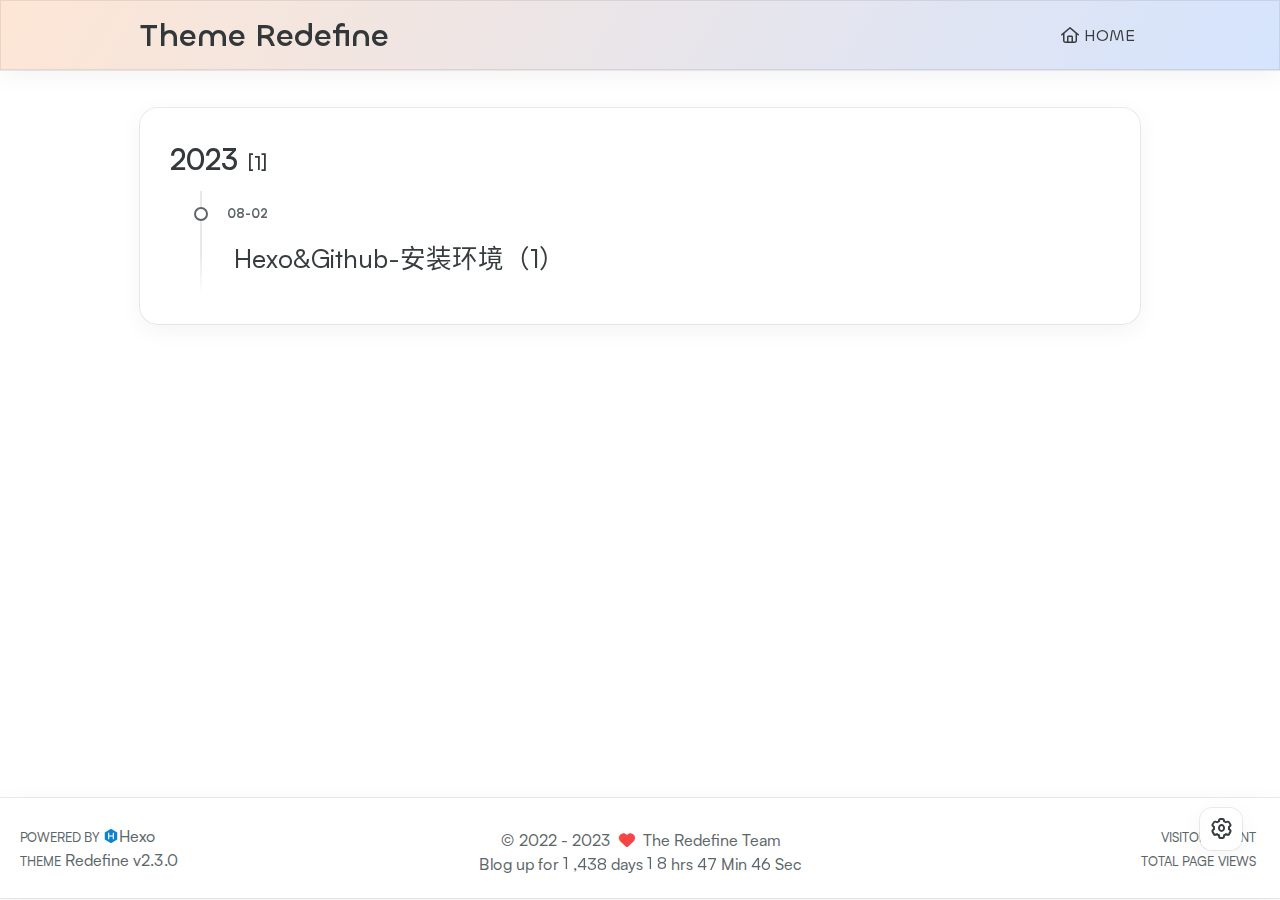
==== commit fde997d9: "Site updated: 2023-08-02 14:01:48" ====
--- a/archives/index.html
+++ b/archives/index.html
@@ -1,214 +1,460 @@
-
 <!DOCTYPE html>
 <html lang="en">
-    <head>
-        <meta charset="utf-8" />
-        <title>Archives | 佘禹萱</title>
-        <meta name="author" content="John Doe" />
-        <meta name="description" content="今天又写了一堆bug^-^" />
-        <meta name="keywords" content="" />
-        <meta name="viewport" content="width=device-width, initial-scale=1.0, maximum-scale=1.0, user-scalable=0" />
-        <link rel="icon" href="/images/favicon.png" />
-        <script src="https://cdn.staticfile.org/vue/3.3.4/vue.global.prod.min.js"></script>
-<link rel="stylesheet" href="https://cdn.staticfile.org/font-awesome/6.4.0/css/all.min.css" />
-<link rel="stylesheet" href="/css/fonts.min.css" />
-<script> const mixins = {}; </script>
-
-<script src="https://polyfill.io/v3/polyfill.min.js?features=default"></script>
-
-
-<script src="https://cdn.staticfile.org/highlight.js/11.8.0/highlight.min.js"></script>
-<script src="https://cdn.staticfile.org/highlightjs-line-numbers.js/2.8.0/highlightjs-line-numbers.min.js"></script>
-<link
-    rel="stylesheet"
-    href="https://cdn.staticfile.org/highlight.js/11.8.0/styles/github.min.css"
-/>
-<script src="/js/lib/highlight.js"></script>
-
-
-
-<script src="/js/lib/preview.js"></script>
-
-
-
-<script src="/js/lib/search.js"></script>
-
-
-
-<link rel="stylesheet" href="/css/main.css" />
-
-    <meta name="generator" content="Hexo 6.3.0"></head>
-    <body>
-        <div id="layout">
-            <transition name="fade">
-                <div id="loading" v-show="loading">
-                    <div id="loading-circle">
-                        <h2>LOADING</h2>
-                        <p>加载过慢请开启缓存 浏览器默认开启</p>
-                        <img src="/images/loading.gif" />
-                    </div>
-                </div>
-            </transition>
-            <div id="menu" :class="{ hidden: hiddenMenu, 'menu-color': menuColor}">
-    <nav id="desktop-menu">
-        <a class="title" href="/">
-            <span>佘禹萱</span>
-        </a>
-        
-        <a href="/">
-            <i class="fa-solid fa-house fa-fw"></i>
-            <span>&ensp;Home</span>
-        </a>
-        
-        <a href="/about">
-            <i class="fa-solid fa-id-card fa-fw"></i>
-            <span>&ensp;About</span>
-        </a>
-        
-        <a href="/archives">
-            <i class="fa-solid fa-box-archive fa-fw"></i>
-            <span>&ensp;Archives</span>
-        </a>
-        
-        <a href="/categories">
-            <i class="fa-solid fa-bookmark fa-fw"></i>
-            <span>&ensp;Categories</span>
-        </a>
-        
-        <a href="/tags">
-            <i class="fa-solid fa-tags fa-fw"></i>
-            <span>&ensp;Tags</span>
-        </a>
-        
-    </nav>
-    <nav id="mobile-menu">
-        <div class="title" @click="showMenuItems = !showMenuItems">
-            <i class="fa-solid fa-bars fa-fw"></i>
-            <span>&emsp;佘禹萱</span>
-        </div>
-        <transition name="slide">
-            <div class="items" v-show="showMenuItems">
-                
-                <a href="/">
-                    <div class="item">
-                        <div style="min-width: 20px; max-width: 50px; width: 10%">
-                            <i class="fa-solid fa-house fa-fw"></i>
-                        </div>
-                        <div style="min-width: 100px; max-width: 150%; width: 20%">Home</div>
-                    </div>
-                </a>
-                
-                <a href="/about">
-                    <div class="item">
-                        <div style="min-width: 20px; max-width: 50px; width: 10%">
-                            <i class="fa-solid fa-id-card fa-fw"></i>
-                        </div>
-                        <div style="min-width: 100px; max-width: 150%; width: 20%">About</div>
-                    </div>
-                </a>
-                
-                <a href="/archives">
-                    <div class="item">
-                        <div style="min-width: 20px; max-width: 50px; width: 10%">
-                            <i class="fa-solid fa-box-archive fa-fw"></i>
-                        </div>
-                        <div style="min-width: 100px; max-width: 150%; width: 20%">Archives</div>
-                    </div>
-                </a>
-                
-                <a href="/categories">
-                    <div class="item">
-                        <div style="min-width: 20px; max-width: 50px; width: 10%">
-                            <i class="fa-solid fa-bookmark fa-fw"></i>
-                        </div>
-                        <div style="min-width: 100px; max-width: 150%; width: 20%">Categories</div>
-                    </div>
-                </a>
-                
-                <a href="/tags">
-                    <div class="item">
-                        <div style="min-width: 20px; max-width: 50px; width: 10%">
-                            <i class="fa-solid fa-tags fa-fw"></i>
-                        </div>
-                        <div style="min-width: 100px; max-width: 150%; width: 20%">Tags</div>
-                    </div>
-                </a>
-                
-            </div>
-        </transition>
-    </nav>
-</div>
-<transition name="fade">
-    <div id="menu-curtain" @click="showMenuItems = !showMenuItems" v-show="showMenuItems"></div>
-</transition>
-
-            <div id="main" :class="loading ? 'into-enter-from': 'into-enter-active'">
-                
-<div id="archives">
-    
-    <input id="search-bar" class="input" placeholder="搜索" v-model="rawSearch" />
-    
-    <div id="timeline-wrap" ref="timeline">
-        
-        <div class="timeline" data-title="helloworld">
-            <div class="timeline-tail"></div>
-            <div class="timeline-content">
-                <div class="item-time">2023/8/1</div>
-                <a href="/2023/08/01/hello-world/">
-                    <h3>Hello World</h3>
-                </a>
-                <div class="info">
+<head>
+    <meta charset="utf-8">
+    <meta name="viewport" content="width=device-width, initial-scale=1">
+    <meta name="keywords" content="Hexo Theme Redefine">
+    
+    <meta name="author" content="The Redefine Team">
+    <!-- preconnect -->
+    <link rel="preconnect" href="https://fonts.googleapis.com">
+    <link rel="preconnect" href="https://fonts.gstatic.com" crossorigin>
+    
+    
+    <!--- Seo Part-->
+    
+    <link rel="canonical" href="http://example.com/archives/"/>
+    <meta name="robots" content="index,follow">
+    <meta name="googlebot" content="index,follow">
+    <meta name="revisit-after" content="1 days">
+    
+        <meta name="description" content="今天又写了一堆bug^-^">
+<meta property="og:type" content="website">
+<meta property="og:title" content="佘禹萱">
+<meta property="og:url" content="http://example.com/archives/index.html">
+<meta property="og:site_name" content="佘禹萱">
+<meta property="og:description" content="今天又写了一堆bug^-^">
+<meta property="og:locale" content="en_US">
+<meta property="article:author" content="Yancy She">
+<meta name="twitter:card" content="summary">
+    
+    
+    <!--- Icon Part-->
+    <link rel="icon" type="image/png" href="/images/redefine-favicon.svg" sizes="192x192">
+    <link rel="apple-touch-icon" sizes="180x180" href="/images/redefine-favicon.svg">
+    <meta name="theme-color" content="#A31F34">
+    <link rel="shortcut icon" href="/images/redefine-favicon.svg">
+    <!--- Page Info-->
+    
+    <title>
+        
+            Archive -
+        
+        Theme Redefine
+    </title>
+    
+<link rel="stylesheet" href="/css/style.css">
+
+    
+<link rel="stylesheet" href="/fonts/fonts.css">
+
+    
+<link rel="stylesheet" href="/fonts/Satoshi/satoshi.css">
+
+    
+<link rel="stylesheet" href="/fonts/Chillax/chillax.css">
+
+    <!--- Font Part-->
+    
+    
+    
+    
+
+    <!--- Inject Part-->
+    
+    <script id="hexo-configurations">
+    let Global = window.Global || {};
+    Global.hexo_config = {"hostname":"example.com","root":"/","language":"en"};
+    Global.theme_config = {"articles":{"style":{"font_size":"16px","line_height":1.5,"image_border_radius":"14px","image_alignment":"center","image_caption":false,"link_icon":true},"word_count":{"enable":true,"count":true,"min2read":true},"author_label":{"enable":true,"auto":false,"list":[]},"code_block":{"copy":true,"style":"mac","font":{"enable":false,"family":null,"url":null}},"toc":{"enable":true,"max_depth":3,"number":false,"expand":true,"init_open":true},"copyright":true,"lazyload":true,"recommendation":{"enable":false,"title":"推荐阅读","limit":3,"mobile_limit":2,"placeholder":"/images/wallhaven-wqery6-light.webp","skip_dirs":[]}},"colors":{"primary":"#A31F34","secondary":null},"global":{"fonts":{"chinese":{"enable":false,"family":null,"url":null},"english":{"enable":false,"family":null,"url":null}},"content_max_width":"1000px","sidebar_width":"210px","hover":{"shadow":true,"scale":false},"scroll_progress":{"bar":false,"percentage":true},"website_counter":{"url":"https://busuanzi.ibruce.info/busuanzi/2.3/busuanzi.pure.mini.js","enable":true,"site_pv":true,"site_uv":true,"post_pv":true},"single_page":true,"open_graph":true,"google_analytics":{"enable":false,"id":null}},"home_banner":{"enable":true,"style":"fixed","image":{"light":"/images/wallhaven-wqery6-light.webp","dark":"/images/wallhaven-wqery6-dark.webp"},"title":"Theme Redefine","subtitle":{"text":[],"hitokoto":{"enable":false,"api":"https://v1.hitokoto.cn"},"typing_speed":100,"backing_speed":80,"starting_delay":500,"backing_delay":1500,"loop":true,"smart_backspace":true},"text_color":{"light":"#fff","dark":"#d1d1b6"},"text_style":{"title_size":"2.8rem","subtitle_size":"1.5rem","line_height":1.2},"custom_font":{"enable":false,"family":null,"url":null},"social_links":{"enable":false,"links":{"github":null,"instagram":null,"zhihu":null,"twitter":null,"email":null},"qrs":{"weixin":null}}},"plugins":{"feed":{"enable":false},"aplayer":{"enable":false,"type":"fixed","audios":[{"name":null,"artist":null,"url":null,"cover":null}]},"mermaid":{"enable":false,"version":"9.3.0"}},"version":"2.3.0","navbar":{"auto_hide":false,"color":{"left":"#f78736","right":"#367df7","transparency":35},"links":{"Home":{"path":"/","icon":"fa-regular fa-house"}},"search":{"enable":false,"preload":true}},"page_templates":{"friends_column":2,"tags_style":"blur"},"home":{"sidebar":{"enable":true,"position":"left","first_item":"menu","announcement":null,"links":null},"article_date_format":"auto","categories":{"enable":true,"limit":3},"tags":{"enable":true,"limit":3}},"footerStart":"2022/8/17 11:45:14"};
+    Global.language_ago = {"second":"%s seconds ago","minute":"%s minutes ago","hour":"%s hours ago","day":"%s days ago","week":"%s weeks ago","month":"%s months ago","year":"%s years ago"};
+    Global.data_config = {"masonry":false};
+  </script>
+    
+    <!--- Fontawesome Part-->
+    
+<link rel="stylesheet" href="/fontawesome/fontawesome.min.css">
+
+    
+<link rel="stylesheet" href="/fontawesome/brands.min.css">
+
+    
+<link rel="stylesheet" href="/fontawesome/solid.min.css">
+
+    
+<link rel="stylesheet" href="/fontawesome/regular.min.css">
+
+    
+    
+    
+    
+<meta name="generator" content="Hexo 6.3.0"></head>
+
+
+<body>
+<div class="progress-bar-container">
+    
+
+    
+        <span class="pjax-progress-bar"></span>
+        <span class="swup-progress-icon">
+            <i class="fa-solid fa-circle-notch fa-spin"></i>
+        </span>
+    
+</div>
+
+
+<main class="page-container" id="swup">
+    
+
+    
+
+    <div class="main-content-container">
+        
+
+        <div class="main-content-header">
+            <header class="navbar-container">
+    
+    <div class="navbar-content">
+        <div class="left">
+            
+            <a class="logo-title" href="/">
+                
+                Theme Redefine
+                
+            </a>
+        </div>
+
+        <div class="right">
+            <!-- PC -->
+            <div class="desktop">
+                <ul class="navbar-list">
+                    
+                        
+                            <li class="navbar-item">
+                                <!-- Menu -->
+                                <a class="" 
+                                    href="/"  >
+                                    
+                                        
+                                            <i class="fa-regular fa-house"></i>
+                                        
+                                        HOME
+                                    
+                                </a>
+                                <!-- Submenu -->
+                                
+                            </li>
                     
                     
+                </ul>
+            </div>
+            <!-- Mobile -->
+            <div class="mobile">
+                
+                <div class="icon-item navbar-bar">
+                    <div class="navbar-bar-middle"></div>
                 </div>
             </div>
         </div>
-        
-        <div class="timeline" data-title="安装hexo">
-            <div class="timeline-tail"></div>
-            <div class="timeline-content">
-                <div class="item-time">2023/8/1</div>
-                <a href="/2023/08/01/%E5%AE%89%E8%A3%85hexo/">
-                    <h3>安装hexo</h3>
+    </div>
+
+    <!-- Mobile drawer -->
+    <div class="navbar-drawer">
+        <ul class="drawer-navbar-list">
+            
+                
+                    <li class="drawer-navbar-item flex-center">
+                        <a class="" 
+                        href="/"  >
+                             
+                                
+                                    <i class="fa-regular fa-house"></i>
+                                
+                                HOME
+                            
+                        </a>
+                    </li>
+                    <!-- Submenu -->
+                    
+            
+
+        </ul>
+    </div>
+
+    <div class="window-mask"></div>
+
+</header>
+
+
+        </div>
+
+        <div class="main-content-body">
+
+            
+
+            <div class="main-content">
+
+                
+                    <div class="archive-container ">
+    
+<div class="archive-list-container">
+    
+        <section class="archive-item">
+            <div class="archive-item-header">
+                <span class="archive-year">2023</span>
+                <span class="archive-year-post-count">[1]</span>
+            </div>
+            <ul class="article-list">
+              
+              <li class="article-item" date-is='08-02'>
+                <a href="/2023/08/02/Hexo&Github-%E5%AE%89%E8%A3%85%E7%8E%AF%E5%A2%83%EF%BC%881%EF%BC%89/">
+                  <span class="article-title">Hexo&amp;Github-安装环境（1）</span>
                 </a>
-                <div class="info">
-                    
-                    
-                </div>
-            </div>
-        </div>
-        
+              </li>
+              
+            </ul>
+        </section>
+    
+</div>
+
+</div>
+
+                
+
+            </div>
+            
+            
+
+        </div>
+
+        <div class="main-content-footer">
+            <footer class="footer">
+    <div class="info-container">
+        <div class="copyright-info">
+            &copy;
+            
+              <span>2022</span>
+              -
+            
+            2023&nbsp;&nbsp;<i class="fa-solid fa-heart fa-beat" style="--fa-animation-duration: 0.5s; color: #f54545"></i>&nbsp;&nbsp;<a href="/">The Redefine Team</a>
+        </div>
+        
+            <script data-swup-reload-script src="https://busuanzi.ibruce.info/busuanzi/2.3/busuanzi.pure.mini.js"></script>
+            <div class="website-count info-item">
+                
+                    <span id="busuanzi_container_site_uv" class="busuanzi_container_site_uv">
+                        VISITOR COUNT&nbsp;<span id="busuanzi_value_site_uv" class="busuanzi_value_site_uv"></span>
+                    </span>
+                
+                
+                    <span id="busuanzi_container_site_pv" class="busuanzi_container_site_pv">
+                        TOTAL PAGE VIEWS&nbsp;<span id="busuanzi_value_site_pv" class="busuanzi_value_site_pv"></span>
+                    </span>
+                
+            </div>
+        
+        <div class="theme-info info-item">
+            <span class="powered-by-container">POWERED BY <?xml version="1.0" encoding="utf-8"?><!DOCTYPE svg PUBLIC "-//W3C//DTD SVG 1.1//EN" "http://www.w3.org/Graphics/SVG/1.1/DTD/svg11.dtd"><svg version="1.1" id="圖層_1" xmlns="http://www.w3.org/2000/svg" xmlns:xlink="http://www.w3.org/1999/xlink" x="0px" y="0px" width="1rem" height="1rem" viewBox="0 0 512 512" enable-background="new 0 0 512 512" xml:space="preserve"><path fill="#0E83CD" d="M256.4,25.8l-200,115.5L56,371.5l199.6,114.7l200-115.5l0.4-230.2L256.4,25.8z M349,354.6l-18.4,10.7l-18.6-11V275H200v79.6l-18.4,10.7l-18.6-11v-197l18.5-10.6l18.5,10.8V237h112v-79.6l18.5-10.6l18.5,10.8V354.6z"/></svg><a target="_blank" href="https://hexo.io">Hexo</a></span>
+                <br>
+            <span class="theme-version-container">THEME&nbsp;<a class="theme-version" target="_blank" href="https://github.com/EvanNotFound/hexo-theme-redefine">Redefine v2.3.0</a></span>
+        </div>
+        
+        
+            <div>
+                Blog up for <span class="odometer" id="runtime_days" ></span> days <span class="odometer" id="runtime_hours"></span> hrs <span class="odometer" id="runtime_minutes"></span> Min <span class="odometer" id="runtime_seconds"></span> Sec
+            </div>
+        
+        
+        
+            <script data-swup-reload-script>
+                try {
+                    function odometer_init() {
+                    const elements = document.querySelectorAll('.odometer');
+                    elements.forEach(el => {
+                        new Odometer({
+                            el,
+                            format: '( ddd).dd',
+                            duration: 200
+                        });
+                    });
+                    }
+                    odometer_init();
+                } catch (error) {}
+            </script>
+        
+        
+        
+    </div>  
+</footer>
+        </div>
     </div>
-</div>
-
-                <footer id="footer">
-    <div id="footer-wrap">
-        <div>
-            &copy;
-            2022 - 2023 佘禹萱
-            <span id="footer-icon">
-                <i class="fa-solid fa-font-awesome fa-fw"></i>
-            </span>
-            &commat;John Doe
-        </div>
-        <div>
-            Based on the <a target="_blank" rel="noopener" href="https://hexo.io">Hexo Engine</a> &amp;
-            <a target="_blank" rel="noopener" href="https://github.com/theme-particlex/hexo-theme-particlex">ParticleX Theme</a>
-        </div>
-        
+
+    
+
+    <div class="right-side-tools-container">
+        <div class="side-tools-container">
+    <ul class="hidden-tools-list">
+        <li class="right-bottom-tools tool-font-adjust-plus flex-center">
+            <i class="fa-regular fa-magnifying-glass-plus"></i>
+        </li>
+
+        <li class="right-bottom-tools tool-font-adjust-minus flex-center">
+            <i class="fa-regular fa-magnifying-glass-minus"></i>
+        </li>
+
+        <li class="right-bottom-tools tool-expand-width flex-center">
+            <i class="fa-regular fa-expand"></i>
+        </li>
+
+        <li class="right-bottom-tools tool-dark-light-toggle flex-center">
+            <i class="fa-regular fa-moon"></i>
+        </li>
+
+        <!-- rss -->
+        
+
+        
+
+        <li class="right-bottom-tools tool-scroll-to-bottom flex-center">
+            <i class="fa-regular fa-arrow-down"></i>
+        </li>
+    </ul>
+
+    <ul class="visible-tools-list">
+        <li class="right-bottom-tools toggle-tools-list flex-center">
+            <i class="fa-regular fa-cog fa-spin"></i>
+        </li>
+        
+            <li class="right-bottom-tools tool-scroll-to-top flex-center">
+                <i class="arrow-up fas fa-arrow-up"></i>
+                <span class="percent"></span>
+            </li>
+        
+        
+    </ul>
+</div>
+
     </div>
-</footer>
-
-            </div>
-            
-            <transition name="fade">
-                <div id="preview" ref="preview" v-show="previewShow">
-                    <img id="preview-content" ref="previewContent" />
-                </div>
-            </transition>
-            
-        </div>
-        <script src="/js/main.js"></script>
-        
-    </body>
+
+    <div class="image-viewer-container">
+    <img src="">
+</div>
+
+
+    
+
+
+</main>
+
+
+<script src="/js/libs/Swup.min.js"></script>
+
+<script src="/js/libs/SwupSlideTheme.min.js"></script>
+
+<script src="/js/libs/SwupScriptsPlugin.min.js"></script>
+
+<script src="/js/libs/SwupProgressPlugin.min.js"></script>
+
+<script src="/js/libs/SwupScrollPlugin.min.js"></script>
+
+<script>
+    const swup = new Swup({
+        plugins: [
+            new SwupScriptsPlugin({
+                optin: true,
+            }),
+            new SwupProgressPlugin(),
+            new SwupScrollPlugin({
+                offset: 80,
+            }),
+            new SwupSlideTheme({
+                mainElement: ".main-content-body",
+            }),
+        ],
+        containers: ["#swup"],
+    });
+
+    swup.on("pageView", () => {
+        Global.refresh();
+    });
+
+    // if (document.readyState === "complete") {
+    //
+    // } else {
+    //     document.addEventListener("DOMContentLoaded", () => init());
+    // }
+</script>
+
+
+
+
+
+<script src="/js/utils.js"></script>
+
+<script src="/js/main.js"></script>
+
+<script src="/js/layouts/navbarShrink.js"></script>
+
+<script src="/js/tools/scrollTopBottom.js"></script>
+
+<script src="/js/tools/lightDarkSwitch.js"></script>
+
+<script src="/js/layouts/categoryList.js"></script>
+
+
+
+
+
+    
+<script src="/js/tools/codeBlock.js"></script>
+
+
+
+
+    
+<script src="/js/layouts/lazyload.js"></script>
+
+
+
+
+    
+<script src="/js/tools/runtime.js"></script>
+
+    
+<script src="/js/libs/odometer.min.js"></script>
+
+    
+<link rel="stylesheet" href="/assets/odometer-theme-minimal.css">
+
+
+
+
+  
+<script src="/js/libs/Typed.min.js"></script>
+
+  
+<script src="/js/plugins/typed.js"></script>
+
+
+
+
+
+
+
+<div class="post-scripts" data-swup-reload-script>
+    
+        
+<script src="/js/tools/tocToggle.js"></script>
+
+<script src="/js/layouts/toc.js"></script>
+
+<script src="/js/libs/anime.min.js"></script>
+
+<script src="/js/plugins/tabs.js"></script>
+
+    
+</div>
+
+
+</body>
 </html>
--- a/css/style.css
+++ b/css/style.css
@@ -0,0 +1,11646 @@
+.fade-in-down-animation {
+  animation-fill-mode: both;
+  animation-duration: 1s;
+  animation-name: fade-in-down;
+  will-change: transform;
+}
+.title-hover-animation {
+  display: inline-block;
+  position: relative;
+  border-bottom: none;
+  line-height: 1.3;
+  vertical-align: top;
+  color: var(--second-text-color);
+}
+.title-hover-animation::before {
+  content: '';
+  position: absolute;
+  width: 100%;
+  height: 2px;
+  bottom: -4px;
+  left: 0;
+  background-color: var(--second-text-color);
+  visibility: hidden;
+  transform: scaleX(0);
+  transition-property: color, background, box-shadow, border-color, visibility, transform;
+  transition-delay: 0s, 0s, 0s, 0s, 0s, 0s;
+  transition-duration: 0.2s, 0.2s, 0.2s, 0.2s, 0.2s, 0.2s;
+  transition-timing-function: ease, ease, ease, ease, ease-in-out, ease-in-out;
+}
+@-moz-keyframes fade-in-down {
+  0% {
+    opacity: 0;
+    transform: translateY(-50px);
+  }
+  100% {
+    opacity: 1;
+    transform: translateY(0);
+  }
+}
+@-webkit-keyframes fade-in-down {
+  0% {
+    opacity: 0;
+    transform: translateY(-50px);
+  }
+  100% {
+    opacity: 1;
+    transform: translateY(0);
+  }
+}
+@-o-keyframes fade-in-down {
+  0% {
+    opacity: 0;
+    transform: translateY(-50px);
+  }
+  100% {
+    opacity: 1;
+    transform: translateY(0);
+  }
+}
+@keyframes fade-in-down {
+  0% {
+    opacity: 0;
+    transform: translateY(-50px);
+  }
+  100% {
+    opacity: 1;
+    transform: translateY(0);
+  }
+}
+@-moz-keyframes icon-animate {
+  0%, 100% {
+    transform: scale(1);
+  }
+  10%, 30% {
+    transform: scale(0.88);
+  }
+  20%, 40%, 60%, 80% {
+    transform: scale(1.08);
+  }
+  50%, 70% {
+    transform: scale(1.08);
+  }
+}
+@-webkit-keyframes icon-animate {
+  0%, 100% {
+    transform: scale(1);
+  }
+  10%, 30% {
+    transform: scale(0.88);
+  }
+  20%, 40%, 60%, 80% {
+    transform: scale(1.08);
+  }
+  50%, 70% {
+    transform: scale(1.08);
+  }
+}
+@-o-keyframes icon-animate {
+  0%, 100% {
+    transform: scale(1);
+  }
+  10%, 30% {
+    transform: scale(0.88);
+  }
+  20%, 40%, 60%, 80% {
+    transform: scale(1.08);
+  }
+  50%, 70% {
+    transform: scale(1.08);
+  }
+}
+@keyframes icon-animate {
+  0%, 100% {
+    transform: scale(1);
+  }
+  10%, 30% {
+    transform: scale(0.88);
+  }
+  20%, 40%, 60%, 80% {
+    transform: scale(1.08);
+  }
+  50%, 70% {
+    transform: scale(1.08);
+  }
+}
+:root {
+  --background-color: #fff;
+  --background-color-transparent: rgba(255,255,255,0.6);
+  --background-color-transparent-15: rgba(255,255,255,0.15);
+  --background-color-transparent-40: rgba(255,255,255,0.4);
+  --background-color-transparent-80: rgba(255,255,255,0.8);
+  --second-background-color: #fafafa;
+  --third-background-color: #f7f7f7;
+  --third-background-color-transparent: rgba(241,241,241,0.6);
+  --primary-color: #a31f34;
+  --first-text-color: #323739;
+  --second-text-color: #343a3c;
+  --third-text-color: #5c6669;
+  --fourth-text-color: #eaeced;
+  --default-text-color: #373d3f;
+  --invert-text-color: #bebec6;
+  --border-color: rgba(0,0,0,0.08);
+  --selection-color: #be243c;
+  --shadow-color-1: rgba(0,0,0,0.08);
+  --shadow-color-2: rgba(0,0,0,0.05);
+  --shadow-hover-color: rgba(0,0,0,0.28);
+  --scrollbar-color: #c1c1c1;
+  --scrollbar-color-hover: #a1a1a1;
+  --scroll-bar-bg-color: #fafafa;
+  --link-color: #323739;
+  --copyright-info-color: #c03;
+  --avatar-background-color: #06c;
+  --pjax-progress-bar-color: linear-gradient(45deg, #f10006, #ef5b00, #e59c01, #19ca05, #00cab5, #0264c8, #c303c3);
+  --archive-timeline-last-child-color: linear-gradient(to bottom, #e8e8e8 60%, rgba(0,0,0,0) 100%) 1 100%;
+  --note-blue-title-bg: #d6f7fb;
+  --note-red-title-bg: #fde9e9;
+  --note-cyan-title-bg: #e9fdf9;
+  --note-green-title-bg: #e9fde9;
+  --note-yellow-title-bg: #fdf9e9;
+  --note-gray-title-bg: #f9f9f9;
+  --note-type-title-bg: #fdf3e9;
+  --note-black-title-bg: #e9e9e9;
+  --note-purple-title-bg: #f9e9fd;
+  --home-banner-img: url("/images/wallhaven-wqery6-light.webp");
+  --home-banner-text-color: #fff;
+  --home-banner-icons-container-border-color: rgba(255,255,255,0.35);
+  --home-banner-icons-container-background-color: rgba(255,255,255,0.3);
+  --redefine-box-shadow: var(--shadow-color-2) 0px 6px 24px 0px, var(--shadow-color-1) 0px 0px 0px 1px;
+  --redefine-box-shadow-hover: var(--shadow-color-2) 0px 6px 24px 0px, var(--shadow-color-1) 0px 0px 0px 1px, var(--shadow-color-1) 0px 0px 0px 1px inset;
+  --redefine-box-shadow-flat: var(--shadow-color-2) 0px 1px 4px 0px, var(--shadow-color-1) 0px 0px 0px 1px;
+  --redefine-box-shadow-flat-hover: var(--shadow-color-2) 0px 1px 4px 0px, var(--shadow-color-1) 0px 0px 0px 1px, var(--shadow-color-1) 0px 0px 0px 1px inset;
+  --mermaid-theme: '';
+}
+@media (prefers-color-scheme: light) {
+  :root {
+    --background-color: #fff;
+    --background-color-transparent: rgba(255,255,255,0.6);
+    --background-color-transparent-15: rgba(255,255,255,0.15);
+    --background-color-transparent-40: rgba(255,255,255,0.4);
+    --background-color-transparent-80: rgba(255,255,255,0.8);
+    --second-background-color: #fafafa;
+    --third-background-color: #f7f7f7;
+    --third-background-color-transparent: rgba(241,241,241,0.6);
+    --primary-color: #a31f34;
+    --first-text-color: #323739;
+    --second-text-color: #343a3c;
+    --third-text-color: #5c6669;
+    --fourth-text-color: #eaeced;
+    --default-text-color: #373d3f;
+    --invert-text-color: #bebec6;
+    --border-color: rgba(0,0,0,0.08);
+    --selection-color: #be243c;
+    --shadow-color-1: rgba(0,0,0,0.08);
+    --shadow-color-2: rgba(0,0,0,0.05);
+    --shadow-hover-color: rgba(0,0,0,0.28);
+    --scrollbar-color: #c1c1c1;
+    --scrollbar-color-hover: #a1a1a1;
+    --scroll-bar-bg-color: #fafafa;
+    --link-color: #323739;
+    --copyright-info-color: #c03;
+    --avatar-background-color: #06c;
+    --pjax-progress-bar-color: linear-gradient(45deg, #f10006, #ef5b00, #e59c01, #19ca05, #00cab5, #0264c8, #c303c3);
+    --archive-timeline-last-child-color: linear-gradient(to bottom, #e8e8e8 60%, rgba(0,0,0,0) 100%) 1 100%;
+    --note-blue-title-bg: #d6f7fb;
+    --note-red-title-bg: #fde9e9;
+    --note-cyan-title-bg: #e9fdf9;
+    --note-green-title-bg: #e9fde9;
+    --note-yellow-title-bg: #fdf9e9;
+    --note-gray-title-bg: #f9f9f9;
+    --note-type-title-bg: #fdf3e9;
+    --note-black-title-bg: #e9e9e9;
+    --note-purple-title-bg: #f9e9fd;
+    --home-banner-img: url("/images/wallhaven-wqery6-light.webp");
+    --home-banner-text-color: #fff;
+    --home-banner-icons-container-border-color: rgba(255,255,255,0.35);
+    --home-banner-icons-container-background-color: rgba(255,255,255,0.3);
+    --redefine-box-shadow: var(--shadow-color-2) 0px 6px 24px 0px, var(--shadow-color-1) 0px 0px 0px 1px;
+    --redefine-box-shadow-hover: var(--shadow-color-2) 0px 6px 24px 0px, var(--shadow-color-1) 0px 0px 0px 1px, var(--shadow-color-1) 0px 0px 0px 1px inset;
+    --redefine-box-shadow-flat: var(--shadow-color-2) 0px 1px 4px 0px, var(--shadow-color-1) 0px 0px 0px 1px;
+    --redefine-box-shadow-flat-hover: var(--shadow-color-2) 0px 1px 4px 0px, var(--shadow-color-1) 0px 0px 0px 1px, var(--shadow-color-1) 0px 0px 0px 1px inset;
+    --mermaid-theme: '';
+  }
+}
+@media (prefers-color-scheme: dark) {
+  :root {
+    --background-color: #202124;
+    --background-color-transparent: rgba(32,33,36,0.4);
+    --background-color-transparent-15: rgba(32,33,36,0.15);
+    --background-color-transparent-40: rgba(32,33,36,0.4);
+    --background-color-transparent-80: rgba(32,33,36,0.8);
+    --second-background-color: #242529;
+    --third-background-color: #292b2f;
+    --third-background-color-transparent: rgba(32,33,36,0.6);
+    --primary-color: #a31f34;
+    --first-text-color: #d2d2d7;
+    --second-text-color: #cbcbd1;
+    --third-text-color: #9595a2;
+    --fourth-text-color: #242429;
+    --default-text-color: #bebec6;
+    --invert-text-color: #373d3f;
+    --border-color: rgba(255,255,255,0.08);
+    --selection-color: #be243c;
+    --shadow-color-1: rgba(255,255,255,0.08);
+    --shadow-color-2: rgba(255,255,255,0.05);
+    --shadow-hover-color: rgba(69,69,69,0.28);
+    --scrollbar-color: #898989;
+    --scrollbar-color-hover: #a1a1a1;
+    --scroll-bar-bg-color: #2a2c30;
+    --link-color: #c5c5cc;
+    --copyright-info-color: #a30029;
+    --avatar-background-color: #005cb8;
+    --pjax-progress-bar-color: linear-gradient(45deg, #ea404a, #ea722f, #e9a71f, #67e559, #18ecec, #1b85f1, #ee1dee);
+    --archive-timeline-last-child-color: linear-gradient(to bottom, #323232 60%, rgba(255,255,255,0) 100%) 1 100%;
+    --note-blue-title-bg: #1e3e46;
+    --note-red-title-bg: #4e1e1e;
+    --note-cyan-title-bg: #1e4e4e;
+    --note-green-title-bg: #1e4e1e;
+    --note-yellow-title-bg: #4e4e1e;
+    --note-gray-title-bg: #4e4e4e;
+    --note-type-title-bg: #4e3a1e;
+    --note-black-title-bg: #1e1e1e;
+    --note-purple-title-bg: #4e1e4e;
+    --home-banner-img: url("/images/wallhaven-wqery6-dark.webp");
+    --home-banner-text-color: #d1d1b6;
+    --home-banner-icons-container-border-color: rgba(197,197,197,0.35);
+    --home-banner-icons-container-background-color: rgba(197,197,197,0.3);
+    --redefine-box-shadow: var(--shadow-color-2) 0px 6px 24px 0px, var(--shadow-color-1) 0px 0px 0px 1px;
+    --redefine-box-shadow-hover: var(--shadow-color-2) 0px 6px 24px 0px, var(--shadow-color-1) 0px 0px 0px 1px, var(--shadow-color-1) 0px 0px 0px 1px inset;
+    --redefine-box-shadow-flat: var(--shadow-color-2) 0px 1px 4px 0px, var(--shadow-color-1) 0px 0px 0px 1px;
+    --redefine-box-shadow-flat-hover: var(--shadow-color-2) 0px 1px 4px 0px, var(--shadow-color-1) 0px 0px 0px 1px, var(--shadow-color-1) 0px 0px 0px 1px inset;
+    --mermaid-theme: '';
+  }
+}
+.light-mode {
+  --background-color: #fff;
+  --background-color-transparent: rgba(255,255,255,0.6);
+  --background-color-transparent-15: rgba(255,255,255,0.15);
+  --background-color-transparent-40: rgba(255,255,255,0.4);
+  --background-color-transparent-80: rgba(255,255,255,0.8);
+  --second-background-color: #fafafa;
+  --third-background-color: #f7f7f7;
+  --third-background-color-transparent: rgba(241,241,241,0.6);
+  --primary-color: #a31f34;
+  --first-text-color: #323739;
+  --second-text-color: #343a3c;
+  --third-text-color: #5c6669;
+  --fourth-text-color: #eaeced;
+  --default-text-color: #373d3f;
+  --invert-text-color: #bebec6;
+  --border-color: rgba(0,0,0,0.08);
+  --selection-color: #be243c;
+  --shadow-color-1: rgba(0,0,0,0.08);
+  --shadow-color-2: rgba(0,0,0,0.05);
+  --shadow-hover-color: rgba(0,0,0,0.28);
+  --scrollbar-color: #c1c1c1;
+  --scrollbar-color-hover: #a1a1a1;
+  --scroll-bar-bg-color: #fafafa;
+  --link-color: #323739;
+  --copyright-info-color: #c03;
+  --avatar-background-color: #06c;
+  --pjax-progress-bar-color: linear-gradient(45deg, #f10006, #ef5b00, #e59c01, #19ca05, #00cab5, #0264c8, #c303c3);
+  --archive-timeline-last-child-color: linear-gradient(to bottom, #e8e8e8 60%, rgba(0,0,0,0) 100%) 1 100%;
+  --note-blue-title-bg: #d6f7fb;
+  --note-red-title-bg: #fde9e9;
+  --note-cyan-title-bg: #e9fdf9;
+  --note-green-title-bg: #e9fde9;
+  --note-yellow-title-bg: #fdf9e9;
+  --note-gray-title-bg: #f9f9f9;
+  --note-type-title-bg: #fdf3e9;
+  --note-black-title-bg: #e9e9e9;
+  --note-purple-title-bg: #f9e9fd;
+  --home-banner-img: url("/images/wallhaven-wqery6-light.webp");
+  --home-banner-text-color: #fff;
+  --home-banner-icons-container-border-color: rgba(255,255,255,0.35);
+  --home-banner-icons-container-background-color: rgba(255,255,255,0.3);
+  --redefine-box-shadow: var(--shadow-color-2) 0px 6px 24px 0px, var(--shadow-color-1) 0px 0px 0px 1px;
+  --redefine-box-shadow-hover: var(--shadow-color-2) 0px 6px 24px 0px, var(--shadow-color-1) 0px 0px 0px 1px, var(--shadow-color-1) 0px 0px 0px 1px inset;
+  --redefine-box-shadow-flat: var(--shadow-color-2) 0px 1px 4px 0px, var(--shadow-color-1) 0px 0px 0px 1px;
+  --redefine-box-shadow-flat-hover: var(--shadow-color-2) 0px 1px 4px 0px, var(--shadow-color-1) 0px 0px 0px 1px, var(--shadow-color-1) 0px 0px 0px 1px inset;
+  --mermaid-theme: '';
+}
+.dark-mode {
+  --background-color: #202124;
+  --background-color-transparent: rgba(32,33,36,0.4);
+  --background-color-transparent-15: rgba(32,33,36,0.15);
+  --background-color-transparent-40: rgba(32,33,36,0.4);
+  --background-color-transparent-80: rgba(32,33,36,0.8);
+  --second-background-color: #242529;
+  --third-background-color: #292b2f;
+  --third-background-color-transparent: rgba(32,33,36,0.6);
+  --primary-color: #a31f34;
+  --first-text-color: #d2d2d7;
+  --second-text-color: #cbcbd1;
+  --third-text-color: #9595a2;
+  --fourth-text-color: #242429;
+  --default-text-color: #bebec6;
+  --invert-text-color: #373d3f;
+  --border-color: rgba(255,255,255,0.08);
+  --selection-color: #be243c;
+  --shadow-color-1: rgba(255,255,255,0.08);
+  --shadow-color-2: rgba(255,255,255,0.05);
+  --shadow-hover-color: rgba(69,69,69,0.28);
+  --scrollbar-color: #898989;
+  --scrollbar-color-hover: #a1a1a1;
+  --scroll-bar-bg-color: #2a2c30;
+  --link-color: #c5c5cc;
+  --copyright-info-color: #a30029;
+  --avatar-background-color: #005cb8;
+  --pjax-progress-bar-color: linear-gradient(45deg, #ea404a, #ea722f, #e9a71f, #67e559, #18ecec, #1b85f1, #ee1dee);
+  --archive-timeline-last-child-color: linear-gradient(to bottom, #323232 60%, rgba(255,255,255,0) 100%) 1 100%;
+  --note-blue-title-bg: #1e3e46;
+  --note-red-title-bg: #4e1e1e;
+  --note-cyan-title-bg: #1e4e4e;
+  --note-green-title-bg: #1e4e1e;
+  --note-yellow-title-bg: #4e4e1e;
+  --note-gray-title-bg: #4e4e4e;
+  --note-type-title-bg: #4e3a1e;
+  --note-black-title-bg: #1e1e1e;
+  --note-purple-title-bg: #4e1e4e;
+  --home-banner-img: url("/images/wallhaven-wqery6-dark.webp");
+  --home-banner-text-color: #d1d1b6;
+  --home-banner-icons-container-border-color: rgba(197,197,197,0.35);
+  --home-banner-icons-container-background-color: rgba(197,197,197,0.3);
+  --redefine-box-shadow: var(--shadow-color-2) 0px 6px 24px 0px, var(--shadow-color-1) 0px 0px 0px 1px;
+  --redefine-box-shadow-hover: var(--shadow-color-2) 0px 6px 24px 0px, var(--shadow-color-1) 0px 0px 0px 1px, var(--shadow-color-1) 0px 0px 0px 1px inset;
+  --redefine-box-shadow-flat: var(--shadow-color-2) 0px 1px 4px 0px, var(--shadow-color-1) 0px 0px 0px 1px;
+  --redefine-box-shadow-flat-hover: var(--shadow-color-2) 0px 1px 4px 0px, var(--shadow-color-1) 0px 0px 0px 1px, var(--shadow-color-1) 0px 0px 0px 1px inset;
+  --mermaid-theme: '';
+}
+:root {
+  --background-color: #fff;
+  --background-color-transparent: rgba(255,255,255,0.6);
+  --background-color-transparent-15: rgba(255,255,255,0.15);
+  --background-color-transparent-40: rgba(255,255,255,0.4);
+  --background-color-transparent-80: rgba(255,255,255,0.8);
+  --second-background-color: #fafafa;
+  --third-background-color: #f7f7f7;
+  --third-background-color-transparent: rgba(241,241,241,0.6);
+  --primary-color: #a31f34;
+  --first-text-color: #323739;
+  --second-text-color: #343a3c;
+  --third-text-color: #5c6669;
+  --fourth-text-color: #eaeced;
+  --default-text-color: #373d3f;
+  --invert-text-color: #bebec6;
+  --border-color: rgba(0,0,0,0.08);
+  --selection-color: #be243c;
+  --shadow-color-1: rgba(0,0,0,0.08);
+  --shadow-color-2: rgba(0,0,0,0.05);
+  --shadow-hover-color: rgba(0,0,0,0.28);
+  --scrollbar-color: #c1c1c1;
+  --scrollbar-color-hover: #a1a1a1;
+  --scroll-bar-bg-color: #fafafa;
+  --link-color: #323739;
+  --copyright-info-color: #c03;
+  --avatar-background-color: #06c;
+  --pjax-progress-bar-color: linear-gradient(45deg, #f10006, #ef5b00, #e59c01, #19ca05, #00cab5, #0264c8, #c303c3);
+  --archive-timeline-last-child-color: linear-gradient(to bottom, #e8e8e8 60%, rgba(0,0,0,0) 100%) 1 100%;
+  --note-blue-title-bg: #d6f7fb;
+  --note-red-title-bg: #fde9e9;
+  --note-cyan-title-bg: #e9fdf9;
+  --note-green-title-bg: #e9fde9;
+  --note-yellow-title-bg: #fdf9e9;
+  --note-gray-title-bg: #f9f9f9;
+  --note-type-title-bg: #fdf3e9;
+  --note-black-title-bg: #e9e9e9;
+  --note-purple-title-bg: #f9e9fd;
+  --home-banner-img: url("/images/wallhaven-wqery6-light.webp");
+  --home-banner-text-color: #fff;
+  --home-banner-icons-container-border-color: rgba(255,255,255,0.35);
+  --home-banner-icons-container-background-color: rgba(255,255,255,0.3);
+  --redefine-box-shadow: var(--shadow-color-2) 0px 6px 24px 0px, var(--shadow-color-1) 0px 0px 0px 1px;
+  --redefine-box-shadow-hover: var(--shadow-color-2) 0px 6px 24px 0px, var(--shadow-color-1) 0px 0px 0px 1px, var(--shadow-color-1) 0px 0px 0px 1px inset;
+  --redefine-box-shadow-flat: var(--shadow-color-2) 0px 1px 4px 0px, var(--shadow-color-1) 0px 0px 0px 1px;
+  --redefine-box-shadow-flat-hover: var(--shadow-color-2) 0px 1px 4px 0px, var(--shadow-color-1) 0px 0px 0px 1px, var(--shadow-color-1) 0px 0px 0px 1px inset;
+  --mermaid-theme: '';
+}
+@media (prefers-color-scheme: light) {
+  :root {
+    --background-color: #fff;
+    --background-color-transparent: rgba(255,255,255,0.6);
+    --background-color-transparent-15: rgba(255,255,255,0.15);
+    --background-color-transparent-40: rgba(255,255,255,0.4);
+    --background-color-transparent-80: rgba(255,255,255,0.8);
+    --second-background-color: #fafafa;
+    --third-background-color: #f7f7f7;
+    --third-background-color-transparent: rgba(241,241,241,0.6);
+    --primary-color: #a31f34;
+    --first-text-color: #323739;
+    --second-text-color: #343a3c;
+    --third-text-color: #5c6669;
+    --fourth-text-color: #eaeced;
+    --default-text-color: #373d3f;
+    --invert-text-color: #bebec6;
+    --border-color: rgba(0,0,0,0.08);
+    --selection-color: #be243c;
+    --shadow-color-1: rgba(0,0,0,0.08);
+    --shadow-color-2: rgba(0,0,0,0.05);
+    --shadow-hover-color: rgba(0,0,0,0.28);
+    --scrollbar-color: #c1c1c1;
+    --scrollbar-color-hover: #a1a1a1;
+    --scroll-bar-bg-color: #fafafa;
+    --link-color: #323739;
+    --copyright-info-color: #c03;
+    --avatar-background-color: #06c;
+    --pjax-progress-bar-color: linear-gradient(45deg, #f10006, #ef5b00, #e59c01, #19ca05, #00cab5, #0264c8, #c303c3);
+    --archive-timeline-last-child-color: linear-gradient(to bottom, #e8e8e8 60%, rgba(0,0,0,0) 100%) 1 100%;
+    --note-blue-title-bg: #d6f7fb;
+    --note-red-title-bg: #fde9e9;
+    --note-cyan-title-bg: #e9fdf9;
+    --note-green-title-bg: #e9fde9;
+    --note-yellow-title-bg: #fdf9e9;
+    --note-gray-title-bg: #f9f9f9;
+    --note-type-title-bg: #fdf3e9;
+    --note-black-title-bg: #e9e9e9;
+    --note-purple-title-bg: #f9e9fd;
+    --home-banner-img: url("/images/wallhaven-wqery6-light.webp");
+    --home-banner-text-color: #fff;
+    --home-banner-icons-container-border-color: rgba(255,255,255,0.35);
+    --home-banner-icons-container-background-color: rgba(255,255,255,0.3);
+    --redefine-box-shadow: var(--shadow-color-2) 0px 6px 24px 0px, var(--shadow-color-1) 0px 0px 0px 1px;
+    --redefine-box-shadow-hover: var(--shadow-color-2) 0px 6px 24px 0px, var(--shadow-color-1) 0px 0px 0px 1px, var(--shadow-color-1) 0px 0px 0px 1px inset;
+    --redefine-box-shadow-flat: var(--shadow-color-2) 0px 1px 4px 0px, var(--shadow-color-1) 0px 0px 0px 1px;
+    --redefine-box-shadow-flat-hover: var(--shadow-color-2) 0px 1px 4px 0px, var(--shadow-color-1) 0px 0px 0px 1px, var(--shadow-color-1) 0px 0px 0px 1px inset;
+    --mermaid-theme: '';
+  }
+}
+@media (prefers-color-scheme: dark) {
+  :root {
+    --background-color: #202124;
+    --background-color-transparent: rgba(32,33,36,0.4);
+    --background-color-transparent-15: rgba(32,33,36,0.15);
+    --background-color-transparent-40: rgba(32,33,36,0.4);
+    --background-color-transparent-80: rgba(32,33,36,0.8);
+    --second-background-color: #242529;
+    --third-background-color: #292b2f;
+    --third-background-color-transparent: rgba(32,33,36,0.6);
+    --primary-color: #a31f34;
+    --first-text-color: #d2d2d7;
+    --second-text-color: #cbcbd1;
+    --third-text-color: #9595a2;
+    --fourth-text-color: #242429;
+    --default-text-color: #bebec6;
+    --invert-text-color: #373d3f;
+    --border-color: rgba(255,255,255,0.08);
+    --selection-color: #be243c;
+    --shadow-color-1: rgba(255,255,255,0.08);
+    --shadow-color-2: rgba(255,255,255,0.05);
+    --shadow-hover-color: rgba(69,69,69,0.28);
+    --scrollbar-color: #898989;
+    --scrollbar-color-hover: #a1a1a1;
+    --scroll-bar-bg-color: #2a2c30;
+    --link-color: #c5c5cc;
+    --copyright-info-color: #a30029;
+    --avatar-background-color: #005cb8;
+    --pjax-progress-bar-color: linear-gradient(45deg, #ea404a, #ea722f, #e9a71f, #67e559, #18ecec, #1b85f1, #ee1dee);
+    --archive-timeline-last-child-color: linear-gradient(to bottom, #323232 60%, rgba(255,255,255,0) 100%) 1 100%;
+    --note-blue-title-bg: #1e3e46;
+    --note-red-title-bg: #4e1e1e;
+    --note-cyan-title-bg: #1e4e4e;
+    --note-green-title-bg: #1e4e1e;
+    --note-yellow-title-bg: #4e4e1e;
+    --note-gray-title-bg: #4e4e4e;
+    --note-type-title-bg: #4e3a1e;
+    --note-black-title-bg: #1e1e1e;
+    --note-purple-title-bg: #4e1e4e;
+    --home-banner-img: url("/images/wallhaven-wqery6-dark.webp");
+    --home-banner-text-color: #d1d1b6;
+    --home-banner-icons-container-border-color: rgba(197,197,197,0.35);
+    --home-banner-icons-container-background-color: rgba(197,197,197,0.3);
+    --redefine-box-shadow: var(--shadow-color-2) 0px 6px 24px 0px, var(--shadow-color-1) 0px 0px 0px 1px;
+    --redefine-box-shadow-hover: var(--shadow-color-2) 0px 6px 24px 0px, var(--shadow-color-1) 0px 0px 0px 1px, var(--shadow-color-1) 0px 0px 0px 1px inset;
+    --redefine-box-shadow-flat: var(--shadow-color-2) 0px 1px 4px 0px, var(--shadow-color-1) 0px 0px 0px 1px;
+    --redefine-box-shadow-flat-hover: var(--shadow-color-2) 0px 1px 4px 0px, var(--shadow-color-1) 0px 0px 0px 1px, var(--shadow-color-1) 0px 0px 0px 1px inset;
+    --mermaid-theme: '';
+  }
+}
+.light-mode {
+  --background-color: #fff;
+  --background-color-transparent: rgba(255,255,255,0.6);
+  --background-color-transparent-15: rgba(255,255,255,0.15);
+  --background-color-transparent-40: rgba(255,255,255,0.4);
+  --background-color-transparent-80: rgba(255,255,255,0.8);
+  --second-background-color: #fafafa;
+  --third-background-color: #f7f7f7;
+  --third-background-color-transparent: rgba(241,241,241,0.6);
+  --primary-color: #a31f34;
+  --first-text-color: #323739;
+  --second-text-color: #343a3c;
+  --third-text-color: #5c6669;
+  --fourth-text-color: #eaeced;
+  --default-text-color: #373d3f;
+  --invert-text-color: #bebec6;
+  --border-color: rgba(0,0,0,0.08);
+  --selection-color: #be243c;
+  --shadow-color-1: rgba(0,0,0,0.08);
+  --shadow-color-2: rgba(0,0,0,0.05);
+  --shadow-hover-color: rgba(0,0,0,0.28);
+  --scrollbar-color: #c1c1c1;
+  --scrollbar-color-hover: #a1a1a1;
+  --scroll-bar-bg-color: #fafafa;
+  --link-color: #323739;
+  --copyright-info-color: #c03;
+  --avatar-background-color: #06c;
+  --pjax-progress-bar-color: linear-gradient(45deg, #f10006, #ef5b00, #e59c01, #19ca05, #00cab5, #0264c8, #c303c3);
+  --archive-timeline-last-child-color: linear-gradient(to bottom, #e8e8e8 60%, rgba(0,0,0,0) 100%) 1 100%;
+  --note-blue-title-bg: #d6f7fb;
+  --note-red-title-bg: #fde9e9;
+  --note-cyan-title-bg: #e9fdf9;
+  --note-green-title-bg: #e9fde9;
+  --note-yellow-title-bg: #fdf9e9;
+  --note-gray-title-bg: #f9f9f9;
+  --note-type-title-bg: #fdf3e9;
+  --note-black-title-bg: #e9e9e9;
+  --note-purple-title-bg: #f9e9fd;
+  --home-banner-img: url("/images/wallhaven-wqery6-light.webp");
+  --home-banner-text-color: #fff;
+  --home-banner-icons-container-border-color: rgba(255,255,255,0.35);
+  --home-banner-icons-container-background-color: rgba(255,255,255,0.3);
+  --redefine-box-shadow: var(--shadow-color-2) 0px 6px 24px 0px, var(--shadow-color-1) 0px 0px 0px 1px;
+  --redefine-box-shadow-hover: var(--shadow-color-2) 0px 6px 24px 0px, var(--shadow-color-1) 0px 0px 0px 1px, var(--shadow-color-1) 0px 0px 0px 1px inset;
+  --redefine-box-shadow-flat: var(--shadow-color-2) 0px 1px 4px 0px, var(--shadow-color-1) 0px 0px 0px 1px;
+  --redefine-box-shadow-flat-hover: var(--shadow-color-2) 0px 1px 4px 0px, var(--shadow-color-1) 0px 0px 0px 1px, var(--shadow-color-1) 0px 0px 0px 1px inset;
+  --mermaid-theme: '';
+}
+.dark-mode {
+  --background-color: #202124;
+  --background-color-transparent: rgba(32,33,36,0.4);
+  --background-color-transparent-15: rgba(32,33,36,0.15);
+  --background-color-transparent-40: rgba(32,33,36,0.4);
+  --background-color-transparent-80: rgba(32,33,36,0.8);
+  --second-background-color: #242529;
+  --third-background-color: #292b2f;
+  --third-background-color-transparent: rgba(32,33,36,0.6);
+  --primary-color: #a31f34;
+  --first-text-color: #d2d2d7;
+  --second-text-color: #cbcbd1;
+  --third-text-color: #9595a2;
+  --fourth-text-color: #242429;
+  --default-text-color: #bebec6;
+  --invert-text-color: #373d3f;
+  --border-color: rgba(255,255,255,0.08);
+  --selection-color: #be243c;
+  --shadow-color-1: rgba(255,255,255,0.08);
+  --shadow-color-2: rgba(255,255,255,0.05);
+  --shadow-hover-color: rgba(69,69,69,0.28);
+  --scrollbar-color: #898989;
+  --scrollbar-color-hover: #a1a1a1;
+  --scroll-bar-bg-color: #2a2c30;
+  --link-color: #c5c5cc;
+  --copyright-info-color: #a30029;
+  --avatar-background-color: #005cb8;
+  --pjax-progress-bar-color: linear-gradient(45deg, #ea404a, #ea722f, #e9a71f, #67e559, #18ecec, #1b85f1, #ee1dee);
+  --archive-timeline-last-child-color: linear-gradient(to bottom, #323232 60%, rgba(255,255,255,0) 100%) 1 100%;
+  --note-blue-title-bg: #1e3e46;
+  --note-red-title-bg: #4e1e1e;
+  --note-cyan-title-bg: #1e4e4e;
+  --note-green-title-bg: #1e4e1e;
+  --note-yellow-title-bg: #4e4e1e;
+  --note-gray-title-bg: #4e4e4e;
+  --note-type-title-bg: #4e3a1e;
+  --note-black-title-bg: #1e1e1e;
+  --note-purple-title-bg: #4e1e4e;
+  --home-banner-img: url("/images/wallhaven-wqery6-dark.webp");
+  --home-banner-text-color: #d1d1b6;
+  --home-banner-icons-container-border-color: rgba(197,197,197,0.35);
+  --home-banner-icons-container-background-color: rgba(197,197,197,0.3);
+  --redefine-box-shadow: var(--shadow-color-2) 0px 6px 24px 0px, var(--shadow-color-1) 0px 0px 0px 1px;
+  --redefine-box-shadow-hover: var(--shadow-color-2) 0px 6px 24px 0px, var(--shadow-color-1) 0px 0px 0px 1px, var(--shadow-color-1) 0px 0px 0px 1px inset;
+  --redefine-box-shadow-flat: var(--shadow-color-2) 0px 1px 4px 0px, var(--shadow-color-1) 0px 0px 0px 1px;
+  --redefine-box-shadow-flat-hover: var(--shadow-color-2) 0px 1px 4px 0px, var(--shadow-color-1) 0px 0px 0px 1px, var(--shadow-color-1) 0px 0px 0px 1px inset;
+  --mermaid-theme: '';
+}
+.fade-in-down-animation {
+  animation-fill-mode: both;
+  animation-duration: 1s;
+  animation-name: fade-in-down;
+  will-change: transform;
+}
+.title-hover-animation {
+  display: inline-block;
+  position: relative;
+  border-bottom: none;
+  line-height: 1.3;
+  vertical-align: top;
+  color: var(--second-text-color);
+}
+.title-hover-animation::before {
+  content: '';
+  position: absolute;
+  width: 100%;
+  height: 2px;
+  bottom: -4px;
+  left: 0;
+  background-color: var(--second-text-color);
+  visibility: hidden;
+  transform: scaleX(0);
+  transition-property: color, background, box-shadow, border-color, visibility, transform;
+  transition-delay: 0s, 0s, 0s, 0s, 0s, 0s;
+  transition-duration: 0.2s, 0.2s, 0.2s, 0.2s, 0.2s, 0.2s;
+  transition-timing-function: ease, ease, ease, ease, ease-in-out, ease-in-out;
+}
+@-moz-keyframes fade-in-down {
+  0% {
+    opacity: 0;
+    transform: translateY(-50px);
+  }
+  100% {
+    opacity: 1;
+    transform: translateY(0);
+  }
+}
+@-webkit-keyframes fade-in-down {
+  0% {
+    opacity: 0;
+    transform: translateY(-50px);
+  }
+  100% {
+    opacity: 1;
+    transform: translateY(0);
+  }
+}
+@-o-keyframes fade-in-down {
+  0% {
+    opacity: 0;
+    transform: translateY(-50px);
+  }
+  100% {
+    opacity: 1;
+    transform: translateY(0);
+  }
+}
+@keyframes fade-in-down {
+  0% {
+    opacity: 0;
+    transform: translateY(-50px);
+  }
+  100% {
+    opacity: 1;
+    transform: translateY(0);
+  }
+}
+@-moz-keyframes icon-animate {
+  0%, 100% {
+    transform: scale(1);
+  }
+  10%, 30% {
+    transform: scale(0.88);
+  }
+  20%, 40%, 60%, 80% {
+    transform: scale(1.08);
+  }
+  50%, 70% {
+    transform: scale(1.08);
+  }
+}
+@-webkit-keyframes icon-animate {
+  0%, 100% {
+    transform: scale(1);
+  }
+  10%, 30% {
+    transform: scale(0.88);
+  }
+  20%, 40%, 60%, 80% {
+    transform: scale(1.08);
+  }
+  50%, 70% {
+    transform: scale(1.08);
+  }
+}
+@-o-keyframes icon-animate {
+  0%, 100% {
+    transform: scale(1);
+  }
+  10%, 30% {
+    transform: scale(0.88);
+  }
+  20%, 40%, 60%, 80% {
+    transform: scale(1.08);
+  }
+  50%, 70% {
+    transform: scale(1.08);
+  }
+}
+@keyframes icon-animate {
+  0%, 100% {
+    transform: scale(1);
+  }
+  10%, 30% {
+    transform: scale(0.88);
+  }
+  20%, 40%, 60%, 80% {
+    transform: scale(1.08);
+  }
+  50%, 70% {
+    transform: scale(1.08);
+  }
+}
+* {
+  transition-property: color, background, box-shadow, border-color;
+  transition-delay: 0s, 0s, 0s, 0s;
+  transition-duration: 0.2s, 0.2s, 0.2s, 0.2s;
+  transition-timing-function: ease, ease, ease, ease;
+}
+*::-webkit-scrollbar {
+  width: 6px;
+  height: 6px;
+  transition: all 0.2s ease;
+  display: block;
+}
+*::-webkit-scrollbar-thumb {
+  background: var(--scrollbar-color);
+  border-radius: 18px;
+  background-clip: content-box;
+  border: 3px solid transparent;
+}
+*::-webkit-scrollbar-track {
+  background-color: var(--scroll-bar-bg-color);
+  border: 1px solid var(--shadow-color-1);
+}
+*::-webkit-scrollbar-thumb:hover {
+  background: var(--scrollbar-color-hover);
+  border-radius: 18px;
+  background-clip: content-box;
+  border: 3px solid transparent;
+}
+html,
+body {
+  position: relative;
+  width: 100%;
+  height: 100%;
+  margin: 0;
+  padding: 0;
+  color: var(--default-text-color);
+  background: var(--background-color);
+  font-family: Satoshi-Variable, Noto Sans SC, -apple-system, system-ui, Segoe UI, Roboto, Ubuntu, Cantarell, Noto Sans, sans-serif, BlinkMacSystemFont, Helvetica Neue, PingFang SC, Hiragino Sans GB, Microsoft YaHei, Arial;
+  font-weight: 450;
+  font-size: 16px;
+  line-height: 1.5;
+}
+html::-webkit-scrollbar,
+body::-webkit-scrollbar {
+  width: 14px;
+  height: 8px;
+}
+@media (max-width: 780px) {
+  html,
+  body {
+    font-size: 15.36px;
+    line-height: 1.44;
+  }
+}
+@media (max-width: 500px) {
+  html,
+  body {
+    font-size: 14.4px;
+    line-height: 1.35;
+  }
+}
+::selection {
+  background: var(--selection-color);
+  color: #fff;
+}
+ul,
+ol,
+li {
+  padding: 0;
+  margin: 0;
+  list-style: none;
+}
+a {
+  text-decoration: none;
+  color: var(--default-text-color);
+}
+a i,
+a span {
+  color: var(--default-text-color);
+}
+a:hover,
+a:active {
+  text-decoration: none !important;
+  color: var(--primary-color);
+}
+a:hover i,
+a:active i,
+a:hover span,
+a:active span {
+  color: var(--primary-color);
+}
+img[lazyload] {
+  padding: 10px;
+  margin: 20px auto !important;
+  cursor: not-allowed;
+  pointer-events: none;
+}
+button {
+  padding: 0;
+  margin: 0;
+  border: 0;
+  outline: none;
+  cursor: pointer;
+  background: transparent;
+}
+.btn {
+  display: inline-block;
+  position: relative;
+  text-align: center;
+  cursor: pointer;
+  white-space: nowrap;
+  padding: 8px 16px;
+  background-color: var(--second-background-color) !important;
+  border-radius: 14px !important;
+  padding: 12px 16px !important;
+  text-decoration: none !important;
+  padding: 0;
+  border-radius: 18px;
+  box-sizing: border-box;
+  background: var(--background-color);
+  margin-bottom: 1rem;
+  box-shadow: var(--redefine-box-shadow);
+  box-shadow: var(--redefine-box-shadow-flat) !important;
+  user-select: none;
+  -moz-user-select: none;
+  -webkit-user-select: none;
+  -ms-user-select: none;
+  box-shadow: var(--redefine-box-shadow);
+  transition-property: color, background, box-shadow, border-color, transform;
+  transition-delay: 0s, 0s, 0s, 0s, 0s;
+  transition-duration: 0.2s, 0.2s, 0.2s, 0.2s, 0.2s;
+  transition-timing-function: ease, ease, ease, ease, linear;
+}
+@media (max-width: 780px) {
+  .btn {
+    margin-bottom: 0.8rem;
+  }
+}
+@media (max-width: 500px) {
+  .btn {
+    margin-bottom: 0.6rem;
+  }
+}
+.btn:hover {
+  box-shadow: var(--redefine-box-shadow-hover);
+}
+@media (max-width: 780px) {
+  .btn {
+    padding: 0;
+    border-radius: 14.4px;
+  }
+}
+@media (max-width: 500px) {
+  .btn {
+    padding: 0;
+    border-radius: 10.799999999999999px;
+  }
+}
+.btn:hover {
+  box-shadow: var(--redefine-box-shadow-hover);
+}
+.btn:hover,
+.btn:focus {
+  color: var(--primary-color);
+  background-color: var(--background-color) !important;
+  box-shadow: var(--redefine-box-shadow) !important;
+}
+.btn:active {
+  box-shadow: var(--redefine-box-shadow-flat) !important;
+  transform: scale(0.95);
+  transition: transform 0.1s ease;
+  background-color: var(--third-background-color) !important;
+}
+.flex-center {
+  display: flex;
+  justify-content: center;
+  align-items: center;
+}
+.clear {
+  clear: both;
+}
+.markdown-body {
+  font-family: 'Satoshi-Variable', sans-serif, 'Noto Sans SC', sans-serif, sans-serif;
+  font-size: 16px;
+}
+.markdown-body blockquote {
+  box-sizing: border-box;
+  margin: 20px 0;
+  color: var(--default-text-color);
+  background: var(--third-background-color);
+  padding: 0 1rem 0 0.5rem;
+  border-radius: 0 14px 14px 0;
+  position: relative;
+  border-left: 5px solid var(--default-text-color);
+}
+.markdown-body blockquote p,
+.markdown-body blockquote ul,
+.markdown-body blockquote ol {
+  padding: 5px 5px 5px 10px;
+}
+.markdown-body p {
+  line-height: 1.5;
+  color: var(--default-text-color);
+  font-weight: 400;
+  margin-bottom: 1rem;
+  margin-top: 0;
+}
+.markdown-body a {
+  position: relative;
+  outline: 0;
+  text-decoration: underline;
+  overflow-wrap: break-word;
+  cursor: pointer;
+  box-sizing: border-box;
+  padding-bottom: 2px;
+}
+.markdown-body a .fas,
+.markdown-body a .far,
+.markdown-body a fab {
+  margin: 0 2px 0 6px;
+  position: relative;
+  color: var(--third-text-color);
+  font-size: 0.88rem;
+}
+.markdown-body a:hover {
+  text-decoration: underline;
+}
+.markdown-body a:hover::after {
+  background: var(--primary-color);
+  text-decoration: underline;
+}
+.markdown-body strong {
+  color: var(--default-text-color);
+}
+.markdown-body hr {
+  margin: 2rem 0;
+  border: 0;
+  border-top: 2px solid var(--shadow-color-1);
+}
+.markdown-body em {
+  color: var(--default-text-color);
+}
+.markdown-body ul > li,
+.markdown-body ol > li {
+  margin-left: 16px;
+  line-height: 2rem;
+}
+.markdown-body ul {
+  margin-bottom: 1.2rem;
+}
+.markdown-body ul li {
+  list-style: disc;
+}
+.markdown-body ul li ul li {
+  list-style: circle;
+}
+.markdown-body ul li ul li ul li {
+  list-style: square;
+}
+.markdown-body ol {
+  margin-bottom: 1.2rem;
+}
+.markdown-body ol li {
+  list-style: decimal;
+}
+.markdown-body ol li ol li {
+  list-style: upper-alpha;
+}
+.markdown-body ol li ol li ol li {
+  list-style: upper-roman;
+}
+.markdown-body li {
+  color: var(--default-text-color);
+}
+.markdown-body h1,
+.markdown-body h2,
+.markdown-body h3,
+.markdown-body h4,
+.markdown-body h5,
+.markdown-body h6,
+.markdown-body .h1,
+.markdown-body .h2,
+.markdown-body .h3,
+.markdown-body .h4,
+.markdown-body .h5,
+.markdown-body .h6 {
+  font-family: 'Satoshi-Variable', sans-serif, 'Noto Sans SC', sans-serif, sans-serif;
+  color: var(--second-text-color);
+  line-height: 1.5;
+  margin-bottom: 1rem !important;
+}
+@media (max-width: 780px) {
+  .markdown-body h1,
+  .markdown-body h2,
+  .markdown-body h3,
+  .markdown-body h4,
+  .markdown-body h5,
+  .markdown-body h6,
+  .markdown-body .h1,
+  .markdown-body .h2,
+  .markdown-body .h3,
+  .markdown-body .h4,
+  .markdown-body .h5,
+  .markdown-body .h6 {
+    line-height: 1.44;
+  }
+}
+.markdown-body h1,
+.markdown-body .h1 {
+  font-size: 3.2rem;
+  font-weight: 700;
+  border-bottom: solid 2px var(--fourth-text-color);
+  margin-top: 5rem;
+}
+@media (max-width: 780px) {
+  .markdown-body h1,
+  .markdown-body .h1 {
+    font-size: 1.7rem;
+  }
+}
+.markdown-body h2,
+.markdown-body .h2 {
+  font-size: 2.5rem;
+  font-weight: 700;
+  padding: 3px 0;
+  border-bottom: solid 2px var(--fourth-text-color);
+  margin-top: 4rem;
+}
+@media (max-width: 780px) {
+  .markdown-body h2,
+  .markdown-body .h2 {
+    font-size: 1.6rem;
+  }
+}
+.markdown-body h3,
+.markdown-body .h3 {
+  font-size: 1.8rem;
+  font-weight: 600;
+  margin-top: 2.8rem;
+}
+@media (max-width: 780px) {
+  .markdown-body h3,
+  .markdown-body .h3 {
+    font-size: 1.5rem;
+  }
+}
+.markdown-body h4,
+.markdown-body .h4 {
+  font-size: 1.5rem;
+  font-weight: 600;
+  margin-top: 2.5rem;
+}
+@media (max-width: 780px) {
+  .markdown-body h4,
+  .markdown-body .h4 {
+    font-size: 1.4rem;
+  }
+}
+.markdown-body h5,
+.markdown-body .h5 {
+  font-size: 1.28rem;
+  font-weight: 600;
+  margin-top: 2.2rem;
+}
+@media (max-width: 780px) {
+  .markdown-body h5,
+  .markdown-body .h5 {
+    font-size: 1.18rem;
+  }
+}
+.markdown-body h6,
+.markdown-body .h6 {
+  font-size: 1.2rem;
+  font-weight: 600;
+  line-height: 1.5;
+  margin-top: 2rem;
+}
+@media (max-width: 780px) {
+  .markdown-body h6,
+  .markdown-body .h6 {
+    font-size: 1.1rem;
+    line-height: 1.1;
+  }
+}
+.markdown-body img {
+  box-sizing: border-box;
+  border-radius: 14px;
+  max-width: 100%;
+  cursor: zoom-in;
+  display: block;
+  transition-property: color, background, box-shadow, border-color, padding, margin;
+  transition-delay: 0s, 0s, 0s, 0s, 0s, 0s;
+  transition-duration: 0.2s, 0.2s, 0.2s, 0.2s, 0.2s, 0.2s;
+  transition-timing-function: ease, ease, ease, ease, linear, linear;
+  margin: 1rem auto 1rem;
+}
+.markdown-body > table {
+  border-spacing: 0;
+  border-collapse: collapse;
+  width: 100%;
+  overflow: auto;
+  margin-bottom: 1.2rem;
+  box-shadow: var(--redefine-box-shadow-flat);
+  border-radius: 14px;
+}
+.markdown-body > table thead th {
+  border-bottom: 1px solid var(--shadow-color-1);
+  background-color: var(--third-background-color) !important;
+}
+.markdown-body > table thead th:first-child {
+  border-top-left-radius: 14px;
+}
+.markdown-body > table thead th:last-child {
+  border-top-right-radius: 14px;
+}
+.markdown-body > table tbody tr:last-child td:first-child {
+  border-bottom-left-radius: 14px;
+}
+.markdown-body > table tbody tr:last-child td:last-child {
+  border-bottom-right-radius: 14px;
+}
+.markdown-body > table td,
+.markdown-body > table th {
+  padding: 8px 16px;
+  border-left: 1px solid var(--shadow-color-1);
+}
+.markdown-body > table td:first-child,
+.markdown-body > table th:first-child {
+  border-left: none;
+}
+.markdown-body > table tr {
+  background-color: var(--background-color);
+}
+.markdown-body > table tr:nth-child(2n) {
+  background-color: var(--second-background-color);
+}
+:root {
+  --background-color: #fff;
+  --background-color-transparent: rgba(255,255,255,0.6);
+  --background-color-transparent-15: rgba(255,255,255,0.15);
+  --background-color-transparent-40: rgba(255,255,255,0.4);
+  --background-color-transparent-80: rgba(255,255,255,0.8);
+  --second-background-color: #fafafa;
+  --third-background-color: #f7f7f7;
+  --third-background-color-transparent: rgba(241,241,241,0.6);
+  --primary-color: #a31f34;
+  --first-text-color: #323739;
+  --second-text-color: #343a3c;
+  --third-text-color: #5c6669;
+  --fourth-text-color: #eaeced;
+  --default-text-color: #373d3f;
+  --invert-text-color: #bebec6;
+  --border-color: rgba(0,0,0,0.08);
+  --selection-color: #be243c;
+  --shadow-color-1: rgba(0,0,0,0.08);
+  --shadow-color-2: rgba(0,0,0,0.05);
+  --shadow-hover-color: rgba(0,0,0,0.28);
+  --scrollbar-color: #c1c1c1;
+  --scrollbar-color-hover: #a1a1a1;
+  --scroll-bar-bg-color: #fafafa;
+  --link-color: #323739;
+  --copyright-info-color: #c03;
+  --avatar-background-color: #06c;
+  --pjax-progress-bar-color: linear-gradient(45deg, #f10006, #ef5b00, #e59c01, #19ca05, #00cab5, #0264c8, #c303c3);
+  --archive-timeline-last-child-color: linear-gradient(to bottom, #e8e8e8 60%, rgba(0,0,0,0) 100%) 1 100%;
+  --note-blue-title-bg: #d6f7fb;
+  --note-red-title-bg: #fde9e9;
+  --note-cyan-title-bg: #e9fdf9;
+  --note-green-title-bg: #e9fde9;
+  --note-yellow-title-bg: #fdf9e9;
+  --note-gray-title-bg: #f9f9f9;
+  --note-type-title-bg: #fdf3e9;
+  --note-black-title-bg: #e9e9e9;
+  --note-purple-title-bg: #f9e9fd;
+  --home-banner-img: url("/images/wallhaven-wqery6-light.webp");
+  --home-banner-text-color: #fff;
+  --home-banner-icons-container-border-color: rgba(255,255,255,0.35);
+  --home-banner-icons-container-background-color: rgba(255,255,255,0.3);
+  --redefine-box-shadow: var(--shadow-color-2) 0px 6px 24px 0px, var(--shadow-color-1) 0px 0px 0px 1px;
+  --redefine-box-shadow-hover: var(--shadow-color-2) 0px 6px 24px 0px, var(--shadow-color-1) 0px 0px 0px 1px, var(--shadow-color-1) 0px 0px 0px 1px inset;
+  --redefine-box-shadow-flat: var(--shadow-color-2) 0px 1px 4px 0px, var(--shadow-color-1) 0px 0px 0px 1px;
+  --redefine-box-shadow-flat-hover: var(--shadow-color-2) 0px 1px 4px 0px, var(--shadow-color-1) 0px 0px 0px 1px, var(--shadow-color-1) 0px 0px 0px 1px inset;
+  --mermaid-theme: '';
+}
+@media (prefers-color-scheme: light) {
+  :root {
+    --background-color: #fff;
+    --background-color-transparent: rgba(255,255,255,0.6);
+    --background-color-transparent-15: rgba(255,255,255,0.15);
+    --background-color-transparent-40: rgba(255,255,255,0.4);
+    --background-color-transparent-80: rgba(255,255,255,0.8);
+    --second-background-color: #fafafa;
+    --third-background-color: #f7f7f7;
+    --third-background-color-transparent: rgba(241,241,241,0.6);
+    --primary-color: #a31f34;
+    --first-text-color: #323739;
+    --second-text-color: #343a3c;
+    --third-text-color: #5c6669;
+    --fourth-text-color: #eaeced;
+    --default-text-color: #373d3f;
+    --invert-text-color: #bebec6;
+    --border-color: rgba(0,0,0,0.08);
+    --selection-color: #be243c;
+    --shadow-color-1: rgba(0,0,0,0.08);
+    --shadow-color-2: rgba(0,0,0,0.05);
+    --shadow-hover-color: rgba(0,0,0,0.28);
+    --scrollbar-color: #c1c1c1;
+    --scrollbar-color-hover: #a1a1a1;
+    --scroll-bar-bg-color: #fafafa;
+    --link-color: #323739;
+    --copyright-info-color: #c03;
+    --avatar-background-color: #06c;
+    --pjax-progress-bar-color: linear-gradient(45deg, #f10006, #ef5b00, #e59c01, #19ca05, #00cab5, #0264c8, #c303c3);
+    --archive-timeline-last-child-color: linear-gradient(to bottom, #e8e8e8 60%, rgba(0,0,0,0) 100%) 1 100%;
+    --note-blue-title-bg: #d6f7fb;
+    --note-red-title-bg: #fde9e9;
+    --note-cyan-title-bg: #e9fdf9;
+    --note-green-title-bg: #e9fde9;
+    --note-yellow-title-bg: #fdf9e9;
+    --note-gray-title-bg: #f9f9f9;
+    --note-type-title-bg: #fdf3e9;
+    --note-black-title-bg: #e9e9e9;
+    --note-purple-title-bg: #f9e9fd;
+    --home-banner-img: url("/images/wallhaven-wqery6-light.webp");
+    --home-banner-text-color: #fff;
+    --home-banner-icons-container-border-color: rgba(255,255,255,0.35);
+    --home-banner-icons-container-background-color: rgba(255,255,255,0.3);
+    --redefine-box-shadow: var(--shadow-color-2) 0px 6px 24px 0px, var(--shadow-color-1) 0px 0px 0px 1px;
+    --redefine-box-shadow-hover: var(--shadow-color-2) 0px 6px 24px 0px, var(--shadow-color-1) 0px 0px 0px 1px, var(--shadow-color-1) 0px 0px 0px 1px inset;
+    --redefine-box-shadow-flat: var(--shadow-color-2) 0px 1px 4px 0px, var(--shadow-color-1) 0px 0px 0px 1px;
+    --redefine-box-shadow-flat-hover: var(--shadow-color-2) 0px 1px 4px 0px, var(--shadow-color-1) 0px 0px 0px 1px, var(--shadow-color-1) 0px 0px 0px 1px inset;
+    --mermaid-theme: '';
+  }
+}
+@media (prefers-color-scheme: dark) {
+  :root {
+    --background-color: #202124;
+    --background-color-transparent: rgba(32,33,36,0.4);
+    --background-color-transparent-15: rgba(32,33,36,0.15);
+    --background-color-transparent-40: rgba(32,33,36,0.4);
+    --background-color-transparent-80: rgba(32,33,36,0.8);
+    --second-background-color: #242529;
+    --third-background-color: #292b2f;
+    --third-background-color-transparent: rgba(32,33,36,0.6);
+    --primary-color: #a31f34;
+    --first-text-color: #d2d2d7;
+    --second-text-color: #cbcbd1;
+    --third-text-color: #9595a2;
+    --fourth-text-color: #242429;
+    --default-text-color: #bebec6;
+    --invert-text-color: #373d3f;
+    --border-color: rgba(255,255,255,0.08);
+    --selection-color: #be243c;
+    --shadow-color-1: rgba(255,255,255,0.08);
+    --shadow-color-2: rgba(255,255,255,0.05);
+    --shadow-hover-color: rgba(69,69,69,0.28);
+    --scrollbar-color: #898989;
+    --scrollbar-color-hover: #a1a1a1;
+    --scroll-bar-bg-color: #2a2c30;
+    --link-color: #c5c5cc;
+    --copyright-info-color: #a30029;
+    --avatar-background-color: #005cb8;
+    --pjax-progress-bar-color: linear-gradient(45deg, #ea404a, #ea722f, #e9a71f, #67e559, #18ecec, #1b85f1, #ee1dee);
+    --archive-timeline-last-child-color: linear-gradient(to bottom, #323232 60%, rgba(255,255,255,0) 100%) 1 100%;
+    --note-blue-title-bg: #1e3e46;
+    --note-red-title-bg: #4e1e1e;
+    --note-cyan-title-bg: #1e4e4e;
+    --note-green-title-bg: #1e4e1e;
+    --note-yellow-title-bg: #4e4e1e;
+    --note-gray-title-bg: #4e4e4e;
+    --note-type-title-bg: #4e3a1e;
+    --note-black-title-bg: #1e1e1e;
+    --note-purple-title-bg: #4e1e4e;
+    --home-banner-img: url("/images/wallhaven-wqery6-dark.webp");
+    --home-banner-text-color: #d1d1b6;
+    --home-banner-icons-container-border-color: rgba(197,197,197,0.35);
+    --home-banner-icons-container-background-color: rgba(197,197,197,0.3);
+    --redefine-box-shadow: var(--shadow-color-2) 0px 6px 24px 0px, var(--shadow-color-1) 0px 0px 0px 1px;
+    --redefine-box-shadow-hover: var(--shadow-color-2) 0px 6px 24px 0px, var(--shadow-color-1) 0px 0px 0px 1px, var(--shadow-color-1) 0px 0px 0px 1px inset;
+    --redefine-box-shadow-flat: var(--shadow-color-2) 0px 1px 4px 0px, var(--shadow-color-1) 0px 0px 0px 1px;
+    --redefine-box-shadow-flat-hover: var(--shadow-color-2) 0px 1px 4px 0px, var(--shadow-color-1) 0px 0px 0px 1px, var(--shadow-color-1) 0px 0px 0px 1px inset;
+    --mermaid-theme: '';
+  }
+}
+.light-mode {
+  --background-color: #fff;
+  --background-color-transparent: rgba(255,255,255,0.6);
+  --background-color-transparent-15: rgba(255,255,255,0.15);
+  --background-color-transparent-40: rgba(255,255,255,0.4);
+  --background-color-transparent-80: rgba(255,255,255,0.8);
+  --second-background-color: #fafafa;
+  --third-background-color: #f7f7f7;
+  --third-background-color-transparent: rgba(241,241,241,0.6);
+  --primary-color: #a31f34;
+  --first-text-color: #323739;
+  --second-text-color: #343a3c;
+  --third-text-color: #5c6669;
+  --fourth-text-color: #eaeced;
+  --default-text-color: #373d3f;
+  --invert-text-color: #bebec6;
+  --border-color: rgba(0,0,0,0.08);
+  --selection-color: #be243c;
+  --shadow-color-1: rgba(0,0,0,0.08);
+  --shadow-color-2: rgba(0,0,0,0.05);
+  --shadow-hover-color: rgba(0,0,0,0.28);
+  --scrollbar-color: #c1c1c1;
+  --scrollbar-color-hover: #a1a1a1;
+  --scroll-bar-bg-color: #fafafa;
+  --link-color: #323739;
+  --copyright-info-color: #c03;
+  --avatar-background-color: #06c;
+  --pjax-progress-bar-color: linear-gradient(45deg, #f10006, #ef5b00, #e59c01, #19ca05, #00cab5, #0264c8, #c303c3);
+  --archive-timeline-last-child-color: linear-gradient(to bottom, #e8e8e8 60%, rgba(0,0,0,0) 100%) 1 100%;
+  --note-blue-title-bg: #d6f7fb;
+  --note-red-title-bg: #fde9e9;
+  --note-cyan-title-bg: #e9fdf9;
+  --note-green-title-bg: #e9fde9;
+  --note-yellow-title-bg: #fdf9e9;
+  --note-gray-title-bg: #f9f9f9;
+  --note-type-title-bg: #fdf3e9;
+  --note-black-title-bg: #e9e9e9;
+  --note-purple-title-bg: #f9e9fd;
+  --home-banner-img: url("/images/wallhaven-wqery6-light.webp");
+  --home-banner-text-color: #fff;
+  --home-banner-icons-container-border-color: rgba(255,255,255,0.35);
+  --home-banner-icons-container-background-color: rgba(255,255,255,0.3);
+  --redefine-box-shadow: var(--shadow-color-2) 0px 6px 24px 0px, var(--shadow-color-1) 0px 0px 0px 1px;
+  --redefine-box-shadow-hover: var(--shadow-color-2) 0px 6px 24px 0px, var(--shadow-color-1) 0px 0px 0px 1px, var(--shadow-color-1) 0px 0px 0px 1px inset;
+  --redefine-box-shadow-flat: var(--shadow-color-2) 0px 1px 4px 0px, var(--shadow-color-1) 0px 0px 0px 1px;
+  --redefine-box-shadow-flat-hover: var(--shadow-color-2) 0px 1px 4px 0px, var(--shadow-color-1) 0px 0px 0px 1px, var(--shadow-color-1) 0px 0px 0px 1px inset;
+  --mermaid-theme: '';
+}
+.dark-mode {
+  --background-color: #202124;
+  --background-color-transparent: rgba(32,33,36,0.4);
+  --background-color-transparent-15: rgba(32,33,36,0.15);
+  --background-color-transparent-40: rgba(32,33,36,0.4);
+  --background-color-transparent-80: rgba(32,33,36,0.8);
+  --second-background-color: #242529;
+  --third-background-color: #292b2f;
+  --third-background-color-transparent: rgba(32,33,36,0.6);
+  --primary-color: #a31f34;
+  --first-text-color: #d2d2d7;
+  --second-text-color: #cbcbd1;
+  --third-text-color: #9595a2;
+  --fourth-text-color: #242429;
+  --default-text-color: #bebec6;
+  --invert-text-color: #373d3f;
+  --border-color: rgba(255,255,255,0.08);
+  --selection-color: #be243c;
+  --shadow-color-1: rgba(255,255,255,0.08);
+  --shadow-color-2: rgba(255,255,255,0.05);
+  --shadow-hover-color: rgba(69,69,69,0.28);
+  --scrollbar-color: #898989;
+  --scrollbar-color-hover: #a1a1a1;
+  --scroll-bar-bg-color: #2a2c30;
+  --link-color: #c5c5cc;
+  --copyright-info-color: #a30029;
+  --avatar-background-color: #005cb8;
+  --pjax-progress-bar-color: linear-gradient(45deg, #ea404a, #ea722f, #e9a71f, #67e559, #18ecec, #1b85f1, #ee1dee);
+  --archive-timeline-last-child-color: linear-gradient(to bottom, #323232 60%, rgba(255,255,255,0) 100%) 1 100%;
+  --note-blue-title-bg: #1e3e46;
+  --note-red-title-bg: #4e1e1e;
+  --note-cyan-title-bg: #1e4e4e;
+  --note-green-title-bg: #1e4e1e;
+  --note-yellow-title-bg: #4e4e1e;
+  --note-gray-title-bg: #4e4e4e;
+  --note-type-title-bg: #4e3a1e;
+  --note-black-title-bg: #1e1e1e;
+  --note-purple-title-bg: #4e1e4e;
+  --home-banner-img: url("/images/wallhaven-wqery6-dark.webp");
+  --home-banner-text-color: #d1d1b6;
+  --home-banner-icons-container-border-color: rgba(197,197,197,0.35);
+  --home-banner-icons-container-background-color: rgba(197,197,197,0.3);
+  --redefine-box-shadow: var(--shadow-color-2) 0px 6px 24px 0px, var(--shadow-color-1) 0px 0px 0px 1px;
+  --redefine-box-shadow-hover: var(--shadow-color-2) 0px 6px 24px 0px, var(--shadow-color-1) 0px 0px 0px 1px, var(--shadow-color-1) 0px 0px 0px 1px inset;
+  --redefine-box-shadow-flat: var(--shadow-color-2) 0px 1px 4px 0px, var(--shadow-color-1) 0px 0px 0px 1px;
+  --redefine-box-shadow-flat-hover: var(--shadow-color-2) 0px 1px 4px 0px, var(--shadow-color-1) 0px 0px 0px 1px, var(--shadow-color-1) 0px 0px 0px 1px inset;
+  --mermaid-theme: '';
+}
+:root {
+  --code-foreground: #3b4143;
+  --code-background: #f2f2f2;
+  --highlight-background: #fafafa;
+  --highlight-foreground: #3b4143;
+  --highlight-keyword: #d73a49;
+  --highlight-link: #d73a49;
+  --highlight-built-in: #6f42c1;
+  --highlight-number: #005cc5;
+  --highlight-string: #032f62;
+  --highlight-regexp: #e36209;
+  --highlight-subst: #24292e;
+  --highlight-comment: #6a737d;
+  --highlight-doctag: #22863a;
+  --highlight-meta: $highlight-meta;
+  --highlight-variable: #005cc5;
+  --highlight-attr: #22863a;
+  --highlight-section: $highlight-section;
+  --highlight-bullet: #6f42c1;
+  --highlight-addition: #144212;
+  --highlight-deletion: #600;
+}
+@media (prefers-color-scheme: light) {
+  :root {
+    --code-foreground: #3b4143;
+    --code-background: #f2f2f2;
+    --highlight-background: #fafafa;
+    --highlight-foreground: #3b4143;
+    --highlight-keyword: #d73a49;
+    --highlight-link: #d73a49;
+    --highlight-built-in: #6f42c1;
+    --highlight-number: #005cc5;
+    --highlight-string: #032f62;
+    --highlight-regexp: #e36209;
+    --highlight-subst: #24292e;
+    --highlight-comment: #6a737d;
+    --highlight-doctag: #22863a;
+    --highlight-meta: $highlight-meta;
+    --highlight-variable: #005cc5;
+    --highlight-attr: #22863a;
+    --highlight-section: $highlight-section;
+    --highlight-bullet: #6f42c1;
+    --highlight-addition: #144212;
+    --highlight-deletion: #600;
+  }
+}
+@media (prefers-color-scheme: dark) {
+  :root {
+    --code-foreground: #bfbfc7;
+    --code-background: #35363b;
+    --highlight-background: #21252b;
+    --highlight-foreground: #bfbfc7;
+    --highlight-keyword: #569cd6;
+    --highlight-link: #569cd6;
+    --highlight-built-in: #4ec9b0;
+    --highlight-number: #b8d7a3;
+    --highlight-string: #d69d85;
+    --highlight-regexp: #9a5334;
+    --highlight-subst: #dcdcdc;
+    --highlight-comment: #57a64a;
+    --highlight-doctag: #608b4e;
+    --highlight-meta: #9b9b9b;
+    --highlight-variable: #bd63c5;
+    --highlight-attr: #9cdcfe;
+    --highlight-section: #ffd700;
+    --highlight-bullet: #d7ba7d;
+    --highlight-addition: #144212;
+    --highlight-deletion: #600;
+  }
+}
+.light-mode {
+  --code-foreground: #3b4143;
+  --code-background: #f2f2f2;
+  --highlight-background: #fafafa;
+  --highlight-foreground: #3b4143;
+  --highlight-keyword: #d73a49;
+  --highlight-link: #d73a49;
+  --highlight-built-in: #6f42c1;
+  --highlight-number: #005cc5;
+  --highlight-string: #032f62;
+  --highlight-regexp: #e36209;
+  --highlight-subst: #24292e;
+  --highlight-comment: #6a737d;
+  --highlight-doctag: #22863a;
+  --highlight-meta: $highlight-meta;
+  --highlight-variable: #005cc5;
+  --highlight-attr: #22863a;
+  --highlight-section: $highlight-section;
+  --highlight-bullet: #6f42c1;
+  --highlight-addition: #144212;
+  --highlight-deletion: #600;
+}
+.dark-mode {
+  --code-foreground: #bfbfc7;
+  --code-background: #35363b;
+  --highlight-background: #21252b;
+  --highlight-foreground: #bfbfc7;
+  --highlight-keyword: #569cd6;
+  --highlight-link: #569cd6;
+  --highlight-built-in: #4ec9b0;
+  --highlight-number: #b8d7a3;
+  --highlight-string: #d69d85;
+  --highlight-regexp: #9a5334;
+  --highlight-subst: #dcdcdc;
+  --highlight-comment: #57a64a;
+  --highlight-doctag: #608b4e;
+  --highlight-meta: #9b9b9b;
+  --highlight-variable: #bd63c5;
+  --highlight-attr: #9cdcfe;
+  --highlight-section: #ffd700;
+  --highlight-bullet: #d7ba7d;
+  --highlight-addition: #144212;
+  --highlight-deletion: #600;
+}
+pre,
+.highlight {
+  -webkit-text-size-adjust: none;
+  overflow: auto;
+  margin: 20px 0;
+  padding: 0;
+  font-size: 1rem;
+  line-height: 1.5rem;
+  color: var(--highlight-foreground);
+  background: var(--highlight-background);
+}
+pre,
+code {
+  font-family: 'Ubuntu Mono', Courier, monospace;
+}
+pre.mermaid {
+  background-color: var(--background-color);
+}
+pre.mermaid svg {
+  display: block;
+  margin: auto;
+}
+code {
+  padding: 4px;
+  word-wrap: break-word;
+  border-radius: 4px;
+  font-size: 0.96em;
+  color: var(--code-foreground);
+  background: var(--code-background);
+}
+pre {
+  padding-top: 14px !important;
+  tab-size: 4;
+}
+pre code {
+  padding: 0;
+  color: var(--highlight-foreground);
+  background: none;
+  text-shadow: none;
+}
+.highlight {
+  border-radius: 0px 0px 18px 18px;
+  padding-bottom: 5px;
+  overflow: auto;
+  margin: 0 !important;
+  border-top: 1px solid var(--shadow-color-1);
+}
+.highlight:hover::-webkit-scrollbar-thumb {
+  border: 3px solid rgba(183,183,183,0.3);
+}
+.highlight::-webkit-scrollbar {
+  width: 6px;
+  height: 6px;
+  transition: all 0.2s ease;
+  display: block;
+}
+.highlight::-webkit-scrollbar-track {
+  background: transparent;
+  border: none;
+}
+.highlight::-webkit-scrollbar-thumb {
+  border-radius: 20px;
+  border: 3px solid rgba(183,183,183,0);
+  transition: all 0.2s ease;
+}
+.highlight pre {
+  border: none;
+  margin: 0;
+  padding: 10px 0;
+}
+.highlight table {
+  margin: 0;
+  width: auto;
+  border: none;
+  border-spacing: unset;
+}
+.highlight td {
+  border: none;
+  padding: 0;
+}
+.highlight figcaption {
+  font-size: 1rem;
+  color: var(--highlight-foreground);
+  line-height: 1rem;
+  margin-bottom: 1rem;
+}
+.highlight figcaption a {
+  float: right;
+  color: var(--highlight-foreground);
+}
+.highlight figcaption a:hover {
+  border-bottom-color: var(--highlight-foreground);
+}
+.highlight .gutter pre {
+  padding-left: 10px;
+  padding-right: 10px;
+  color: var(--highlight-gutter-color);
+  text-align: center;
+  background-color: var(--highlight-gutter-bg-color);
+}
+.highlight .code pre {
+  width: 100%;
+  padding-left: 10px;
+  padding-right: 10px;
+  background-color: var(--highlight-background);
+}
+.gutter {
+  -webkit-user-select: none;
+  -moz-user-select: none;
+  -ms-user-select: none;
+  user-select: none;
+}
+.gist table {
+  width: auto;
+}
+.gist table td {
+  border: none;
+}
+pre .keyword,
+pre .literal,
+pre .symbol,
+pre .name {
+  color: var(--highlight-keyword);
+}
+pre .link {
+  color: var(--highlight-link);
+  text-decoration: underline;
+}
+pre .built_in,
+pre .type {
+  color: var(--highlight-built-in);
+}
+pre .number,
+pre .class {
+  color: var(--highlight-number);
+}
+pre .string,
+pre .meta .string {
+  color: var(--highlight-string);
+}
+pre .regexp,
+pre .template-tag {
+  color: var(--highlight-regexp);
+}
+pre .subst,
+pre .function,
+pre .title,
+pre .params,
+pre .formula {
+  color: var(--highlight-subst);
+}
+pre .comment,
+pre .quote {
+  color: var(--highlight-comment);
+  font-style: italic;
+}
+pre .doctag {
+  color: var(--highlight-doctag);
+}
+pre .meta,
+pre .meta .keyword,
+pre .tag {
+  color: var(--highlight-meta);
+}
+pre .variable,
+pre .template-variable {
+  color: var(--highlight-variable);
+}
+pre .attr,
+pre .attribute {
+  color: var(--highlight-attr);
+}
+pre .section {
+  color: var(--highlight-section);
+}
+pre .emphasis {
+  font-style: italic;
+}
+pre .strong {
+  font-weight: bold;
+}
+pre .bullet,
+pre .selector-tag,
+pre .selector-id,
+pre .selector-class,
+pre .selector-attr,
+pre .selector-pseudo {
+  color: var(--highlight-bullet);
+}
+pre .addition {
+  background-color: var(--highlight-addition);
+  display: inline-block;
+  width: 100%;
+}
+pre .deletion {
+  background-color: var(--highlight-deletion);
+  display: inline-block;
+  width: 100%;
+}
+.highlight-container[data-rel] {
+  position: relative;
+}
+.highlight-container:hover .copy-button,
+.highlight-container .copy-button:focus,
+.highlight-container:hover .fold-button,
+.highlight-container .fold-button:focus {
+  opacity: 1;
+}
+.fold-button {
+  cursor: pointer;
+  border-radius: 0 0 0 0;
+  display: inline-block;
+  font-weight: bold;
+  line-height: 1.8;
+  opacity: 0;
+  outline: 0;
+  padding: 6px 15px;
+  position: absolute;
+  vertical-align: middle;
+  white-space: nowrap;
+  font-size: 1rem;
+  color: var(--default-text-color);
+  -moz-user-select: none;
+  -ms-user-select: none;
+  -webkit-user-select: none;
+  user-select: none;
+  transition-property: color, background, box-shadow, border-color, opacity;
+  transition-delay: 0s, 0s, 0s, 0s, 0s;
+  transition-duration: 0.2s, 0.2s, 0.2s, 0.2s, 0.2s;
+  transition-timing-function: ease, ease, ease, ease, ease-in-out;
+  background: var(--scond-background-color);
+  border: 0;
+  right: 40px;
+  top: 0;
+}
+.copy-button {
+  cursor: pointer;
+  border-radius: 0 18px 0 0;
+  display: inline-block;
+  font-weight: bold;
+  line-height: 1.8;
+  opacity: 0;
+  outline: 0;
+  padding: 6px 15px;
+  position: absolute;
+  vertical-align: middle;
+  white-space: nowrap;
+  font-size: 1rem;
+  color: var(--default-text-color);
+  -moz-user-select: none;
+  -ms-user-select: none;
+  -webkit-user-select: none;
+  user-select: none;
+  transition-property: color, background, box-shadow, border-color, opacity;
+  transition-delay: 0s, 0s, 0s, 0s, 0s;
+  transition-duration: 0.2s, 0.2s, 0.2s, 0.2s, 0.2s;
+  transition-timing-function: ease, ease, ease, ease, ease-in-out;
+  background: var(--scond-background-color);
+  border: 0;
+  right: 0;
+  top: 0;
+}
+.highlight-container[data-rel] {
+  background: var(--third-background-color);
+  border-radius: 18px;
+  box-shadow: var(--redefine-box-shadow-flat);
+  padding-top: 40px;
+  margin-top: 10px;
+  margin-bottom: 1.2rem;
+  position: relative;
+}
+.highlight-container[data-rel] figcaption {
+  font-weight: bold;
+  font-size: 16px;
+  position: absolute;
+  top: 12px;
+  left: 50%;
+  transform: translateX(-50%);
+}
+.highlight-container[data-rel] figcaption a {
+  margin-left: 10px;
+}
+.highlight-container[data-rel]::before {
+  position: absolute;
+  content: attr(data-rel);
+  line-height: 38px;
+  border-radius: 50%;
+  box-shadow: none;
+  height: 12px;
+  left: 12px;
+  position: absolute;
+  width: auto;
+  margin-left: 80px;
+  top: 0;
+  color: var(--default-text-color);
+  font-weight: bold;
+  font-size: 16px;
+}
+.highlight-container[data-rel] .folded figure {
+  height: 0 !important;
+  width: 0 !important;
+  overflow: hidden !important;
+}
+.highlight-container[data-rel]::after {
+  content: ' ';
+  position: absolute;
+  -webkit-border-radius: 50%;
+  border-radius: 50%;
+  background: #fc625d;
+  width: 12px;
+  height: 12px;
+  top: 0;
+  left: 20px;
+  margin-top: 13px;
+  -webkit-box-shadow: 20px 0px #fdbc40, 40px 0px #35cd4b;
+  box-shadow: 20px 0px #fdbc40, 40px 0px #35cd4b;
+  z-index: 3;
+}
+:root {
+  --background-color: #fff;
+  --background-color-transparent: rgba(255,255,255,0.6);
+  --background-color-transparent-15: rgba(255,255,255,0.15);
+  --background-color-transparent-40: rgba(255,255,255,0.4);
+  --background-color-transparent-80: rgba(255,255,255,0.8);
+  --second-background-color: #fafafa;
+  --third-background-color: #f7f7f7;
+  --third-background-color-transparent: rgba(241,241,241,0.6);
+  --primary-color: #a31f34;
+  --first-text-color: #323739;
+  --second-text-color: #343a3c;
+  --third-text-color: #5c6669;
+  --fourth-text-color: #eaeced;
+  --default-text-color: #373d3f;
+  --invert-text-color: #bebec6;
+  --border-color: rgba(0,0,0,0.08);
+  --selection-color: #be243c;
+  --shadow-color-1: rgba(0,0,0,0.08);
+  --shadow-color-2: rgba(0,0,0,0.05);
+  --shadow-hover-color: rgba(0,0,0,0.28);
+  --scrollbar-color: #c1c1c1;
+  --scrollbar-color-hover: #a1a1a1;
+  --scroll-bar-bg-color: #fafafa;
+  --link-color: #323739;
+  --copyright-info-color: #c03;
+  --avatar-background-color: #06c;
+  --pjax-progress-bar-color: linear-gradient(45deg, #f10006, #ef5b00, #e59c01, #19ca05, #00cab5, #0264c8, #c303c3);
+  --archive-timeline-last-child-color: linear-gradient(to bottom, #e8e8e8 60%, rgba(0,0,0,0) 100%) 1 100%;
+  --note-blue-title-bg: #d6f7fb;
+  --note-red-title-bg: #fde9e9;
+  --note-cyan-title-bg: #e9fdf9;
+  --note-green-title-bg: #e9fde9;
+  --note-yellow-title-bg: #fdf9e9;
+  --note-gray-title-bg: #f9f9f9;
+  --note-type-title-bg: #fdf3e9;
+  --note-black-title-bg: #e9e9e9;
+  --note-purple-title-bg: #f9e9fd;
+  --home-banner-img: url("/images/wallhaven-wqery6-light.webp");
+  --home-banner-text-color: #fff;
+  --home-banner-icons-container-border-color: rgba(255,255,255,0.35);
+  --home-banner-icons-container-background-color: rgba(255,255,255,0.3);
+  --redefine-box-shadow: var(--shadow-color-2) 0px 6px 24px 0px, var(--shadow-color-1) 0px 0px 0px 1px;
+  --redefine-box-shadow-hover: var(--shadow-color-2) 0px 6px 24px 0px, var(--shadow-color-1) 0px 0px 0px 1px, var(--shadow-color-1) 0px 0px 0px 1px inset;
+  --redefine-box-shadow-flat: var(--shadow-color-2) 0px 1px 4px 0px, var(--shadow-color-1) 0px 0px 0px 1px;
+  --redefine-box-shadow-flat-hover: var(--shadow-color-2) 0px 1px 4px 0px, var(--shadow-color-1) 0px 0px 0px 1px, var(--shadow-color-1) 0px 0px 0px 1px inset;
+  --mermaid-theme: '';
+}
+@media (prefers-color-scheme: light) {
+  :root {
+    --background-color: #fff;
+    --background-color-transparent: rgba(255,255,255,0.6);
+    --background-color-transparent-15: rgba(255,255,255,0.15);
+    --background-color-transparent-40: rgba(255,255,255,0.4);
+    --background-color-transparent-80: rgba(255,255,255,0.8);
+    --second-background-color: #fafafa;
+    --third-background-color: #f7f7f7;
+    --third-background-color-transparent: rgba(241,241,241,0.6);
+    --primary-color: #a31f34;
+    --first-text-color: #323739;
+    --second-text-color: #343a3c;
+    --third-text-color: #5c6669;
+    --fourth-text-color: #eaeced;
+    --default-text-color: #373d3f;
+    --invert-text-color: #bebec6;
+    --border-color: rgba(0,0,0,0.08);
+    --selection-color: #be243c;
+    --shadow-color-1: rgba(0,0,0,0.08);
+    --shadow-color-2: rgba(0,0,0,0.05);
+    --shadow-hover-color: rgba(0,0,0,0.28);
+    --scrollbar-color: #c1c1c1;
+    --scrollbar-color-hover: #a1a1a1;
+    --scroll-bar-bg-color: #fafafa;
+    --link-color: #323739;
+    --copyright-info-color: #c03;
+    --avatar-background-color: #06c;
+    --pjax-progress-bar-color: linear-gradient(45deg, #f10006, #ef5b00, #e59c01, #19ca05, #00cab5, #0264c8, #c303c3);
+    --archive-timeline-last-child-color: linear-gradient(to bottom, #e8e8e8 60%, rgba(0,0,0,0) 100%) 1 100%;
+    --note-blue-title-bg: #d6f7fb;
+    --note-red-title-bg: #fde9e9;
+    --note-cyan-title-bg: #e9fdf9;
+    --note-green-title-bg: #e9fde9;
+    --note-yellow-title-bg: #fdf9e9;
+    --note-gray-title-bg: #f9f9f9;
+    --note-type-title-bg: #fdf3e9;
+    --note-black-title-bg: #e9e9e9;
+    --note-purple-title-bg: #f9e9fd;
+    --home-banner-img: url("/images/wallhaven-wqery6-light.webp");
+    --home-banner-text-color: #fff;
+    --home-banner-icons-container-border-color: rgba(255,255,255,0.35);
+    --home-banner-icons-container-background-color: rgba(255,255,255,0.3);
+    --redefine-box-shadow: var(--shadow-color-2) 0px 6px 24px 0px, var(--shadow-color-1) 0px 0px 0px 1px;
+    --redefine-box-shadow-hover: var(--shadow-color-2) 0px 6px 24px 0px, var(--shadow-color-1) 0px 0px 0px 1px, var(--shadow-color-1) 0px 0px 0px 1px inset;
+    --redefine-box-shadow-flat: var(--shadow-color-2) 0px 1px 4px 0px, var(--shadow-color-1) 0px 0px 0px 1px;
+    --redefine-box-shadow-flat-hover: var(--shadow-color-2) 0px 1px 4px 0px, var(--shadow-color-1) 0px 0px 0px 1px, var(--shadow-color-1) 0px 0px 0px 1px inset;
+    --mermaid-theme: '';
+  }
+}
+@media (prefers-color-scheme: dark) {
+  :root {
+    --background-color: #202124;
+    --background-color-transparent: rgba(32,33,36,0.4);
+    --background-color-transparent-15: rgba(32,33,36,0.15);
+    --background-color-transparent-40: rgba(32,33,36,0.4);
+    --background-color-transparent-80: rgba(32,33,36,0.8);
+    --second-background-color: #242529;
+    --third-background-color: #292b2f;
+    --third-background-color-transparent: rgba(32,33,36,0.6);
+    --primary-color: #a31f34;
+    --first-text-color: #d2d2d7;
+    --second-text-color: #cbcbd1;
+    --third-text-color: #9595a2;
+    --fourth-text-color: #242429;
+    --default-text-color: #bebec6;
+    --invert-text-color: #373d3f;
+    --border-color: rgba(255,255,255,0.08);
+    --selection-color: #be243c;
+    --shadow-color-1: rgba(255,255,255,0.08);
+    --shadow-color-2: rgba(255,255,255,0.05);
+    --shadow-hover-color: rgba(69,69,69,0.28);
+    --scrollbar-color: #898989;
+    --scrollbar-color-hover: #a1a1a1;
+    --scroll-bar-bg-color: #2a2c30;
+    --link-color: #c5c5cc;
+    --copyright-info-color: #a30029;
+    --avatar-background-color: #005cb8;
+    --pjax-progress-bar-color: linear-gradient(45deg, #ea404a, #ea722f, #e9a71f, #67e559, #18ecec, #1b85f1, #ee1dee);
+    --archive-timeline-last-child-color: linear-gradient(to bottom, #323232 60%, rgba(255,255,255,0) 100%) 1 100%;
+    --note-blue-title-bg: #1e3e46;
+    --note-red-title-bg: #4e1e1e;
+    --note-cyan-title-bg: #1e4e4e;
+    --note-green-title-bg: #1e4e1e;
+    --note-yellow-title-bg: #4e4e1e;
+    --note-gray-title-bg: #4e4e4e;
+    --note-type-title-bg: #4e3a1e;
+    --note-black-title-bg: #1e1e1e;
+    --note-purple-title-bg: #4e1e4e;
+    --home-banner-img: url("/images/wallhaven-wqery6-dark.webp");
+    --home-banner-text-color: #d1d1b6;
+    --home-banner-icons-container-border-color: rgba(197,197,197,0.35);
+    --home-banner-icons-container-background-color: rgba(197,197,197,0.3);
+    --redefine-box-shadow: var(--shadow-color-2) 0px 6px 24px 0px, var(--shadow-color-1) 0px 0px 0px 1px;
+    --redefine-box-shadow-hover: var(--shadow-color-2) 0px 6px 24px 0px, var(--shadow-color-1) 0px 0px 0px 1px, var(--shadow-color-1) 0px 0px 0px 1px inset;
+    --redefine-box-shadow-flat: var(--shadow-color-2) 0px 1px 4px 0px, var(--shadow-color-1) 0px 0px 0px 1px;
+    --redefine-box-shadow-flat-hover: var(--shadow-color-2) 0px 1px 4px 0px, var(--shadow-color-1) 0px 0px 0px 1px, var(--shadow-color-1) 0px 0px 0px 1px inset;
+    --mermaid-theme: '';
+  }
+}
+.light-mode {
+  --background-color: #fff;
+  --background-color-transparent: rgba(255,255,255,0.6);
+  --background-color-transparent-15: rgba(255,255,255,0.15);
+  --background-color-transparent-40: rgba(255,255,255,0.4);
+  --background-color-transparent-80: rgba(255,255,255,0.8);
+  --second-background-color: #fafafa;
+  --third-background-color: #f7f7f7;
+  --third-background-color-transparent: rgba(241,241,241,0.6);
+  --primary-color: #a31f34;
+  --first-text-color: #323739;
+  --second-text-color: #343a3c;
+  --third-text-color: #5c6669;
+  --fourth-text-color: #eaeced;
+  --default-text-color: #373d3f;
+  --invert-text-color: #bebec6;
+  --border-color: rgba(0,0,0,0.08);
+  --selection-color: #be243c;
+  --shadow-color-1: rgba(0,0,0,0.08);
+  --shadow-color-2: rgba(0,0,0,0.05);
+  --shadow-hover-color: rgba(0,0,0,0.28);
+  --scrollbar-color: #c1c1c1;
+  --scrollbar-color-hover: #a1a1a1;
+  --scroll-bar-bg-color: #fafafa;
+  --link-color: #323739;
+  --copyright-info-color: #c03;
+  --avatar-background-color: #06c;
+  --pjax-progress-bar-color: linear-gradient(45deg, #f10006, #ef5b00, #e59c01, #19ca05, #00cab5, #0264c8, #c303c3);
+  --archive-timeline-last-child-color: linear-gradient(to bottom, #e8e8e8 60%, rgba(0,0,0,0) 100%) 1 100%;
+  --note-blue-title-bg: #d6f7fb;
+  --note-red-title-bg: #fde9e9;
+  --note-cyan-title-bg: #e9fdf9;
+  --note-green-title-bg: #e9fde9;
+  --note-yellow-title-bg: #fdf9e9;
+  --note-gray-title-bg: #f9f9f9;
+  --note-type-title-bg: #fdf3e9;
+  --note-black-title-bg: #e9e9e9;
+  --note-purple-title-bg: #f9e9fd;
+  --home-banner-img: url("/images/wallhaven-wqery6-light.webp");
+  --home-banner-text-color: #fff;
+  --home-banner-icons-container-border-color: rgba(255,255,255,0.35);
+  --home-banner-icons-container-background-color: rgba(255,255,255,0.3);
+  --redefine-box-shadow: var(--shadow-color-2) 0px 6px 24px 0px, var(--shadow-color-1) 0px 0px 0px 1px;
+  --redefine-box-shadow-hover: var(--shadow-color-2) 0px 6px 24px 0px, var(--shadow-color-1) 0px 0px 0px 1px, var(--shadow-color-1) 0px 0px 0px 1px inset;
+  --redefine-box-shadow-flat: var(--shadow-color-2) 0px 1px 4px 0px, var(--shadow-color-1) 0px 0px 0px 1px;
+  --redefine-box-shadow-flat-hover: var(--shadow-color-2) 0px 1px 4px 0px, var(--shadow-color-1) 0px 0px 0px 1px, var(--shadow-color-1) 0px 0px 0px 1px inset;
+  --mermaid-theme: '';
+}
+.dark-mode {
+  --background-color: #202124;
+  --background-color-transparent: rgba(32,33,36,0.4);
+  --background-color-transparent-15: rgba(32,33,36,0.15);
+  --background-color-transparent-40: rgba(32,33,36,0.4);
+  --background-color-transparent-80: rgba(32,33,36,0.8);
+  --second-background-color: #242529;
+  --third-background-color: #292b2f;
+  --third-background-color-transparent: rgba(32,33,36,0.6);
+  --primary-color: #a31f34;
+  --first-text-color: #d2d2d7;
+  --second-text-color: #cbcbd1;
+  --third-text-color: #9595a2;
+  --fourth-text-color: #242429;
+  --default-text-color: #bebec6;
+  --invert-text-color: #373d3f;
+  --border-color: rgba(255,255,255,0.08);
+  --selection-color: #be243c;
+  --shadow-color-1: rgba(255,255,255,0.08);
+  --shadow-color-2: rgba(255,255,255,0.05);
+  --shadow-hover-color: rgba(69,69,69,0.28);
+  --scrollbar-color: #898989;
+  --scrollbar-color-hover: #a1a1a1;
+  --scroll-bar-bg-color: #2a2c30;
+  --link-color: #c5c5cc;
+  --copyright-info-color: #a30029;
+  --avatar-background-color: #005cb8;
+  --pjax-progress-bar-color: linear-gradient(45deg, #ea404a, #ea722f, #e9a71f, #67e559, #18ecec, #1b85f1, #ee1dee);
+  --archive-timeline-last-child-color: linear-gradient(to bottom, #323232 60%, rgba(255,255,255,0) 100%) 1 100%;
+  --note-blue-title-bg: #1e3e46;
+  --note-red-title-bg: #4e1e1e;
+  --note-cyan-title-bg: #1e4e4e;
+  --note-green-title-bg: #1e4e1e;
+  --note-yellow-title-bg: #4e4e1e;
+  --note-gray-title-bg: #4e4e4e;
+  --note-type-title-bg: #4e3a1e;
+  --note-black-title-bg: #1e1e1e;
+  --note-purple-title-bg: #4e1e4e;
+  --home-banner-img: url("/images/wallhaven-wqery6-dark.webp");
+  --home-banner-text-color: #d1d1b6;
+  --home-banner-icons-container-border-color: rgba(197,197,197,0.35);
+  --home-banner-icons-container-background-color: rgba(197,197,197,0.3);
+  --redefine-box-shadow: var(--shadow-color-2) 0px 6px 24px 0px, var(--shadow-color-1) 0px 0px 0px 1px;
+  --redefine-box-shadow-hover: var(--shadow-color-2) 0px 6px 24px 0px, var(--shadow-color-1) 0px 0px 0px 1px, var(--shadow-color-1) 0px 0px 0px 1px inset;
+  --redefine-box-shadow-flat: var(--shadow-color-2) 0px 1px 4px 0px, var(--shadow-color-1) 0px 0px 0px 1px;
+  --redefine-box-shadow-flat-hover: var(--shadow-color-2) 0px 1px 4px 0px, var(--shadow-color-1) 0px 0px 0px 1px, var(--shadow-color-1) 0px 0px 0px 1px inset;
+  --mermaid-theme: '';
+}
+:root {
+  --code-foreground: #3b4143;
+  --code-background: #f2f2f2;
+  --highlight-background: #fafafa;
+  --highlight-foreground: #3b4143;
+  --highlight-keyword: #d73a49;
+  --highlight-link: #d73a49;
+  --highlight-built-in: #6f42c1;
+  --highlight-number: #005cc5;
+  --highlight-string: #032f62;
+  --highlight-regexp: #e36209;
+  --highlight-subst: #24292e;
+  --highlight-comment: #6a737d;
+  --highlight-doctag: #22863a;
+  --highlight-meta: $highlight-meta;
+  --highlight-variable: #005cc5;
+  --highlight-attr: #22863a;
+  --highlight-section: $highlight-section;
+  --highlight-bullet: #6f42c1;
+  --highlight-addition: #144212;
+  --highlight-deletion: #600;
+}
+@media (prefers-color-scheme: light) {
+  :root {
+    --code-foreground: #3b4143;
+    --code-background: #f2f2f2;
+    --highlight-background: #fafafa;
+    --highlight-foreground: #3b4143;
+    --highlight-keyword: #d73a49;
+    --highlight-link: #d73a49;
+    --highlight-built-in: #6f42c1;
+    --highlight-number: #005cc5;
+    --highlight-string: #032f62;
+    --highlight-regexp: #e36209;
+    --highlight-subst: #24292e;
+    --highlight-comment: #6a737d;
+    --highlight-doctag: #22863a;
+    --highlight-meta: $highlight-meta;
+    --highlight-variable: #005cc5;
+    --highlight-attr: #22863a;
+    --highlight-section: $highlight-section;
+    --highlight-bullet: #6f42c1;
+    --highlight-addition: #144212;
+    --highlight-deletion: #600;
+  }
+}
+@media (prefers-color-scheme: dark) {
+  :root {
+    --code-foreground: #bfbfc7;
+    --code-background: #35363b;
+    --highlight-background: #21252b;
+    --highlight-foreground: #bfbfc7;
+    --highlight-keyword: #569cd6;
+    --highlight-link: #569cd6;
+    --highlight-built-in: #4ec9b0;
+    --highlight-number: #b8d7a3;
+    --highlight-string: #d69d85;
+    --highlight-regexp: #9a5334;
+    --highlight-subst: #dcdcdc;
+    --highlight-comment: #57a64a;
+    --highlight-doctag: #608b4e;
+    --highlight-meta: #9b9b9b;
+    --highlight-variable: #bd63c5;
+    --highlight-attr: #9cdcfe;
+    --highlight-section: #ffd700;
+    --highlight-bullet: #d7ba7d;
+    --highlight-addition: #144212;
+    --highlight-deletion: #600;
+  }
+}
+.light-mode {
+  --code-foreground: #3b4143;
+  --code-background: #f2f2f2;
+  --highlight-background: #fafafa;
+  --highlight-foreground: #3b4143;
+  --highlight-keyword: #d73a49;
+  --highlight-link: #d73a49;
+  --highlight-built-in: #6f42c1;
+  --highlight-number: #005cc5;
+  --highlight-string: #032f62;
+  --highlight-regexp: #e36209;
+  --highlight-subst: #24292e;
+  --highlight-comment: #6a737d;
+  --highlight-doctag: #22863a;
+  --highlight-meta: $highlight-meta;
+  --highlight-variable: #005cc5;
+  --highlight-attr: #22863a;
+  --highlight-section: $highlight-section;
+  --highlight-bullet: #6f42c1;
+  --highlight-addition: #144212;
+  --highlight-deletion: #600;
+}
+.dark-mode {
+  --code-foreground: #bfbfc7;
+  --code-background: #35363b;
+  --highlight-background: #21252b;
+  --highlight-foreground: #bfbfc7;
+  --highlight-keyword: #569cd6;
+  --highlight-link: #569cd6;
+  --highlight-built-in: #4ec9b0;
+  --highlight-number: #b8d7a3;
+  --highlight-string: #d69d85;
+  --highlight-regexp: #9a5334;
+  --highlight-subst: #dcdcdc;
+  --highlight-comment: #57a64a;
+  --highlight-doctag: #608b4e;
+  --highlight-meta: #9b9b9b;
+  --highlight-variable: #bd63c5;
+  --highlight-attr: #9cdcfe;
+  --highlight-section: #ffd700;
+  --highlight-bullet: #d7ba7d;
+  --highlight-addition: #144212;
+  --highlight-deletion: #600;
+}
+:root {
+  --background-color: #fff;
+  --background-color-transparent: rgba(255,255,255,0.6);
+  --background-color-transparent-15: rgba(255,255,255,0.15);
+  --background-color-transparent-40: rgba(255,255,255,0.4);
+  --background-color-transparent-80: rgba(255,255,255,0.8);
+  --second-background-color: #fafafa;
+  --third-background-color: #f7f7f7;
+  --third-background-color-transparent: rgba(241,241,241,0.6);
+  --primary-color: #a31f34;
+  --first-text-color: #323739;
+  --second-text-color: #343a3c;
+  --third-text-color: #5c6669;
+  --fourth-text-color: #eaeced;
+  --default-text-color: #373d3f;
+  --invert-text-color: #bebec6;
+  --border-color: rgba(0,0,0,0.08);
+  --selection-color: #be243c;
+  --shadow-color-1: rgba(0,0,0,0.08);
+  --shadow-color-2: rgba(0,0,0,0.05);
+  --shadow-hover-color: rgba(0,0,0,0.28);
+  --scrollbar-color: #c1c1c1;
+  --scrollbar-color-hover: #a1a1a1;
+  --scroll-bar-bg-color: #fafafa;
+  --link-color: #323739;
+  --copyright-info-color: #c03;
+  --avatar-background-color: #06c;
+  --pjax-progress-bar-color: linear-gradient(45deg, #f10006, #ef5b00, #e59c01, #19ca05, #00cab5, #0264c8, #c303c3);
+  --archive-timeline-last-child-color: linear-gradient(to bottom, #e8e8e8 60%, rgba(0,0,0,0) 100%) 1 100%;
+  --note-blue-title-bg: #d6f7fb;
+  --note-red-title-bg: #fde9e9;
+  --note-cyan-title-bg: #e9fdf9;
+  --note-green-title-bg: #e9fde9;
+  --note-yellow-title-bg: #fdf9e9;
+  --note-gray-title-bg: #f9f9f9;
+  --note-type-title-bg: #fdf3e9;
+  --note-black-title-bg: #e9e9e9;
+  --note-purple-title-bg: #f9e9fd;
+  --home-banner-img: url("/images/wallhaven-wqery6-light.webp");
+  --home-banner-text-color: #fff;
+  --home-banner-icons-container-border-color: rgba(255,255,255,0.35);
+  --home-banner-icons-container-background-color: rgba(255,255,255,0.3);
+  --redefine-box-shadow: var(--shadow-color-2) 0px 6px 24px 0px, var(--shadow-color-1) 0px 0px 0px 1px;
+  --redefine-box-shadow-hover: var(--shadow-color-2) 0px 6px 24px 0px, var(--shadow-color-1) 0px 0px 0px 1px, var(--shadow-color-1) 0px 0px 0px 1px inset;
+  --redefine-box-shadow-flat: var(--shadow-color-2) 0px 1px 4px 0px, var(--shadow-color-1) 0px 0px 0px 1px;
+  --redefine-box-shadow-flat-hover: var(--shadow-color-2) 0px 1px 4px 0px, var(--shadow-color-1) 0px 0px 0px 1px, var(--shadow-color-1) 0px 0px 0px 1px inset;
+  --mermaid-theme: '';
+}
+@media (prefers-color-scheme: light) {
+  :root {
+    --background-color: #fff;
+    --background-color-transparent: rgba(255,255,255,0.6);
+    --background-color-transparent-15: rgba(255,255,255,0.15);
+    --background-color-transparent-40: rgba(255,255,255,0.4);
+    --background-color-transparent-80: rgba(255,255,255,0.8);
+    --second-background-color: #fafafa;
+    --third-background-color: #f7f7f7;
+    --third-background-color-transparent: rgba(241,241,241,0.6);
+    --primary-color: #a31f34;
+    --first-text-color: #323739;
+    --second-text-color: #343a3c;
+    --third-text-color: #5c6669;
+    --fourth-text-color: #eaeced;
+    --default-text-color: #373d3f;
+    --invert-text-color: #bebec6;
+    --border-color: rgba(0,0,0,0.08);
+    --selection-color: #be243c;
+    --shadow-color-1: rgba(0,0,0,0.08);
+    --shadow-color-2: rgba(0,0,0,0.05);
+    --shadow-hover-color: rgba(0,0,0,0.28);
+    --scrollbar-color: #c1c1c1;
+    --scrollbar-color-hover: #a1a1a1;
+    --scroll-bar-bg-color: #fafafa;
+    --link-color: #323739;
+    --copyright-info-color: #c03;
+    --avatar-background-color: #06c;
+    --pjax-progress-bar-color: linear-gradient(45deg, #f10006, #ef5b00, #e59c01, #19ca05, #00cab5, #0264c8, #c303c3);
+    --archive-timeline-last-child-color: linear-gradient(to bottom, #e8e8e8 60%, rgba(0,0,0,0) 100%) 1 100%;
+    --note-blue-title-bg: #d6f7fb;
+    --note-red-title-bg: #fde9e9;
+    --note-cyan-title-bg: #e9fdf9;
+    --note-green-title-bg: #e9fde9;
+    --note-yellow-title-bg: #fdf9e9;
+    --note-gray-title-bg: #f9f9f9;
+    --note-type-title-bg: #fdf3e9;
+    --note-black-title-bg: #e9e9e9;
+    --note-purple-title-bg: #f9e9fd;
+    --home-banner-img: url("/images/wallhaven-wqery6-light.webp");
+    --home-banner-text-color: #fff;
+    --home-banner-icons-container-border-color: rgba(255,255,255,0.35);
+    --home-banner-icons-container-background-color: rgba(255,255,255,0.3);
+    --redefine-box-shadow: var(--shadow-color-2) 0px 6px 24px 0px, var(--shadow-color-1) 0px 0px 0px 1px;
+    --redefine-box-shadow-hover: var(--shadow-color-2) 0px 6px 24px 0px, var(--shadow-color-1) 0px 0px 0px 1px, var(--shadow-color-1) 0px 0px 0px 1px inset;
+    --redefine-box-shadow-flat: var(--shadow-color-2) 0px 1px 4px 0px, var(--shadow-color-1) 0px 0px 0px 1px;
+    --redefine-box-shadow-flat-hover: var(--shadow-color-2) 0px 1px 4px 0px, var(--shadow-color-1) 0px 0px 0px 1px, var(--shadow-color-1) 0px 0px 0px 1px inset;
+    --mermaid-theme: '';
+  }
+}
+@media (prefers-color-scheme: dark) {
+  :root {
+    --background-color: #202124;
+    --background-color-transparent: rgba(32,33,36,0.4);
+    --background-color-transparent-15: rgba(32,33,36,0.15);
+    --background-color-transparent-40: rgba(32,33,36,0.4);
+    --background-color-transparent-80: rgba(32,33,36,0.8);
+    --second-background-color: #242529;
+    --third-background-color: #292b2f;
+    --third-background-color-transparent: rgba(32,33,36,0.6);
+    --primary-color: #a31f34;
+    --first-text-color: #d2d2d7;
+    --second-text-color: #cbcbd1;
+    --third-text-color: #9595a2;
+    --fourth-text-color: #242429;
+    --default-text-color: #bebec6;
+    --invert-text-color: #373d3f;
+    --border-color: rgba(255,255,255,0.08);
+    --selection-color: #be243c;
+    --shadow-color-1: rgba(255,255,255,0.08);
+    --shadow-color-2: rgba(255,255,255,0.05);
+    --shadow-hover-color: rgba(69,69,69,0.28);
+    --scrollbar-color: #898989;
+    --scrollbar-color-hover: #a1a1a1;
+    --scroll-bar-bg-color: #2a2c30;
+    --link-color: #c5c5cc;
+    --copyright-info-color: #a30029;
+    --avatar-background-color: #005cb8;
+    --pjax-progress-bar-color: linear-gradient(45deg, #ea404a, #ea722f, #e9a71f, #67e559, #18ecec, #1b85f1, #ee1dee);
+    --archive-timeline-last-child-color: linear-gradient(to bottom, #323232 60%, rgba(255,255,255,0) 100%) 1 100%;
+    --note-blue-title-bg: #1e3e46;
+    --note-red-title-bg: #4e1e1e;
+    --note-cyan-title-bg: #1e4e4e;
+    --note-green-title-bg: #1e4e1e;
+    --note-yellow-title-bg: #4e4e1e;
+    --note-gray-title-bg: #4e4e4e;
+    --note-type-title-bg: #4e3a1e;
+    --note-black-title-bg: #1e1e1e;
+    --note-purple-title-bg: #4e1e4e;
+    --home-banner-img: url("/images/wallhaven-wqery6-dark.webp");
+    --home-banner-text-color: #d1d1b6;
+    --home-banner-icons-container-border-color: rgba(197,197,197,0.35);
+    --home-banner-icons-container-background-color: rgba(197,197,197,0.3);
+    --redefine-box-shadow: var(--shadow-color-2) 0px 6px 24px 0px, var(--shadow-color-1) 0px 0px 0px 1px;
+    --redefine-box-shadow-hover: var(--shadow-color-2) 0px 6px 24px 0px, var(--shadow-color-1) 0px 0px 0px 1px, var(--shadow-color-1) 0px 0px 0px 1px inset;
+    --redefine-box-shadow-flat: var(--shadow-color-2) 0px 1px 4px 0px, var(--shadow-color-1) 0px 0px 0px 1px;
+    --redefine-box-shadow-flat-hover: var(--shadow-color-2) 0px 1px 4px 0px, var(--shadow-color-1) 0px 0px 0px 1px, var(--shadow-color-1) 0px 0px 0px 1px inset;
+    --mermaid-theme: '';
+  }
+}
+.light-mode {
+  --background-color: #fff;
+  --background-color-transparent: rgba(255,255,255,0.6);
+  --background-color-transparent-15: rgba(255,255,255,0.15);
+  --background-color-transparent-40: rgba(255,255,255,0.4);
+  --background-color-transparent-80: rgba(255,255,255,0.8);
+  --second-background-color: #fafafa;
+  --third-background-color: #f7f7f7;
+  --third-background-color-transparent: rgba(241,241,241,0.6);
+  --primary-color: #a31f34;
+  --first-text-color: #323739;
+  --second-text-color: #343a3c;
+  --third-text-color: #5c6669;
+  --fourth-text-color: #eaeced;
+  --default-text-color: #373d3f;
+  --invert-text-color: #bebec6;
+  --border-color: rgba(0,0,0,0.08);
+  --selection-color: #be243c;
+  --shadow-color-1: rgba(0,0,0,0.08);
+  --shadow-color-2: rgba(0,0,0,0.05);
+  --shadow-hover-color: rgba(0,0,0,0.28);
+  --scrollbar-color: #c1c1c1;
+  --scrollbar-color-hover: #a1a1a1;
+  --scroll-bar-bg-color: #fafafa;
+  --link-color: #323739;
+  --copyright-info-color: #c03;
+  --avatar-background-color: #06c;
+  --pjax-progress-bar-color: linear-gradient(45deg, #f10006, #ef5b00, #e59c01, #19ca05, #00cab5, #0264c8, #c303c3);
+  --archive-timeline-last-child-color: linear-gradient(to bottom, #e8e8e8 60%, rgba(0,0,0,0) 100%) 1 100%;
+  --note-blue-title-bg: #d6f7fb;
+  --note-red-title-bg: #fde9e9;
+  --note-cyan-title-bg: #e9fdf9;
+  --note-green-title-bg: #e9fde9;
+  --note-yellow-title-bg: #fdf9e9;
+  --note-gray-title-bg: #f9f9f9;
+  --note-type-title-bg: #fdf3e9;
+  --note-black-title-bg: #e9e9e9;
+  --note-purple-title-bg: #f9e9fd;
+  --home-banner-img: url("/images/wallhaven-wqery6-light.webp");
+  --home-banner-text-color: #fff;
+  --home-banner-icons-container-border-color: rgba(255,255,255,0.35);
+  --home-banner-icons-container-background-color: rgba(255,255,255,0.3);
+  --redefine-box-shadow: var(--shadow-color-2) 0px 6px 24px 0px, var(--shadow-color-1) 0px 0px 0px 1px;
+  --redefine-box-shadow-hover: var(--shadow-color-2) 0px 6px 24px 0px, var(--shadow-color-1) 0px 0px 0px 1px, var(--shadow-color-1) 0px 0px 0px 1px inset;
+  --redefine-box-shadow-flat: var(--shadow-color-2) 0px 1px 4px 0px, var(--shadow-color-1) 0px 0px 0px 1px;
+  --redefine-box-shadow-flat-hover: var(--shadow-color-2) 0px 1px 4px 0px, var(--shadow-color-1) 0px 0px 0px 1px, var(--shadow-color-1) 0px 0px 0px 1px inset;
+  --mermaid-theme: '';
+}
+.dark-mode {
+  --background-color: #202124;
+  --background-color-transparent: rgba(32,33,36,0.4);
+  --background-color-transparent-15: rgba(32,33,36,0.15);
+  --background-color-transparent-40: rgba(32,33,36,0.4);
+  --background-color-transparent-80: rgba(32,33,36,0.8);
+  --second-background-color: #242529;
+  --third-background-color: #292b2f;
+  --third-background-color-transparent: rgba(32,33,36,0.6);
+  --primary-color: #a31f34;
+  --first-text-color: #d2d2d7;
+  --second-text-color: #cbcbd1;
+  --third-text-color: #9595a2;
+  --fourth-text-color: #242429;
+  --default-text-color: #bebec6;
+  --invert-text-color: #373d3f;
+  --border-color: rgba(255,255,255,0.08);
+  --selection-color: #be243c;
+  --shadow-color-1: rgba(255,255,255,0.08);
+  --shadow-color-2: rgba(255,255,255,0.05);
+  --shadow-hover-color: rgba(69,69,69,0.28);
+  --scrollbar-color: #898989;
+  --scrollbar-color-hover: #a1a1a1;
+  --scroll-bar-bg-color: #2a2c30;
+  --link-color: #c5c5cc;
+  --copyright-info-color: #a30029;
+  --avatar-background-color: #005cb8;
+  --pjax-progress-bar-color: linear-gradient(45deg, #ea404a, #ea722f, #e9a71f, #67e559, #18ecec, #1b85f1, #ee1dee);
+  --archive-timeline-last-child-color: linear-gradient(to bottom, #323232 60%, rgba(255,255,255,0) 100%) 1 100%;
+  --note-blue-title-bg: #1e3e46;
+  --note-red-title-bg: #4e1e1e;
+  --note-cyan-title-bg: #1e4e4e;
+  --note-green-title-bg: #1e4e1e;
+  --note-yellow-title-bg: #4e4e1e;
+  --note-gray-title-bg: #4e4e4e;
+  --note-type-title-bg: #4e3a1e;
+  --note-black-title-bg: #1e1e1e;
+  --note-purple-title-bg: #4e1e4e;
+  --home-banner-img: url("/images/wallhaven-wqery6-dark.webp");
+  --home-banner-text-color: #d1d1b6;
+  --home-banner-icons-container-border-color: rgba(197,197,197,0.35);
+  --home-banner-icons-container-background-color: rgba(197,197,197,0.3);
+  --redefine-box-shadow: var(--shadow-color-2) 0px 6px 24px 0px, var(--shadow-color-1) 0px 0px 0px 1px;
+  --redefine-box-shadow-hover: var(--shadow-color-2) 0px 6px 24px 0px, var(--shadow-color-1) 0px 0px 0px 1px, var(--shadow-color-1) 0px 0px 0px 1px inset;
+  --redefine-box-shadow-flat: var(--shadow-color-2) 0px 1px 4px 0px, var(--shadow-color-1) 0px 0px 0px 1px;
+  --redefine-box-shadow-flat-hover: var(--shadow-color-2) 0px 1px 4px 0px, var(--shadow-color-1) 0px 0px 0px 1px, var(--shadow-color-1) 0px 0px 0px 1px inset;
+  --mermaid-theme: '';
+}
+.page-container {
+  position: relative;
+  box-sizing: border-box;
+  width: 100%;
+  height: auto;
+  background: var(--background-color);
+}
+@media (max-width: 780px) {
+  .page-container {
+    padding-right: 0 !important;
+  }
+}
+.page-container .main-content-container {
+  padding-top: 70px;
+  position: relative;
+}
+.navbar-shrink .page-container .main-content-container {
+  padding-top: 50.4px;
+}
+@media (max-width: 780px) {
+  .navbar-shrink .page-container .main-content-container {
+    padding-top: 45.36px;
+  }
+}
+@media (max-width: 500px) {
+  .navbar-shrink .page-container .main-content-container {
+    padding-top: 40.32px;
+  }
+}
+@media (max-width: 780px) {
+  .page-container .main-content-container {
+    padding-top: 63px;
+  }
+}
+@media (max-width: 500px) {
+  .page-container .main-content-container {
+    padding-top: 56px;
+  }
+}
+.page-container .main-content-container .main-content-header {
+  position: fixed;
+  top: 0;
+  right: 0;
+  width: 100%;
+  height: 70px;
+  z-index: 1005;
+  box-sizing: border-box;
+  transition-property: color, background, box-shadow, border-color, transform, padding-left, height;
+  transition-delay: 0s, 0s, 0s, 0s, 0s, 0s, 0s;
+  transition-duration: 0.2s, 0.2s, 0.2s, 0.2s, 0.3s, 0.2s, 0.2s;
+  transition-timing-function: ease, ease, ease, ease, ease-out, linear, ease;
+}
+.page-container .main-content-container .main-content-header.hide {
+  transform: translateY(-105%);
+}
+.navbar-shrink .page-container .main-content-container .main-content-header {
+  height: 50.4px;
+}
+@media (max-width: 780px) {
+  .navbar-shrink .page-container .main-content-container .main-content-header {
+    height: 45.36px;
+  }
+}
+@media (max-width: 500px) {
+  .navbar-shrink .page-container .main-content-container .main-content-header {
+    height: 40.32px;
+  }
+}
+@media (max-width: 780px) {
+  .page-container .main-content-container .main-content-header {
+    height: 63px;
+    padding-left: 0 !important;
+  }
+}
+@media (max-width: 500px) {
+  .page-container .main-content-container .main-content-header {
+    height: 56px;
+  }
+}
+.page-container .main-content-container .main-content-body {
+  box-sizing: border-box;
+  width: 100%;
+  display: flex;
+  justify-content: center;
+  padding: 38px 0;
+}
+@media (max-width: 780px) {
+  .page-container .main-content-container .main-content-body {
+    padding: 30.400000000000002px 0;
+  }
+}
+@media (max-width: 500px) {
+  .page-container .main-content-container .main-content-body {
+    border: none !important;
+    padding-top: 0;
+  }
+}
+.page-container .main-content-container .main-content-body .main-content {
+  position: relative;
+  box-sizing: border-box;
+  width: 80%;
+  max-width: 1000px;
+  height: 100%;
+  transition-property: color, background, box-shadow, border-color, max-width, width;
+  transition-delay: 0s, 0s, 0s, 0s, 0s, 0s;
+  transition-duration: 0.2s, 0.2s, 0.2s, 0.2s, 0.2s, 0.2s;
+  transition-timing-function: ease, ease, ease, ease, ease, ease;
+}
+@media (max-width: 780px) {
+  .page-container .main-content-container .main-content-body .main-content {
+    width: 86%;
+  }
+}
+@media (max-width: 500px) {
+  .page-container .main-content-container .main-content-body .main-content {
+    width: 90%;
+  }
+}
+.page-container .main-content-container .main-content-body .main-content.has-toc {
+  max-width: 1200px !important;
+}
+.page-container .main-content-container .main-content-body .main-content-footer {
+  width: 100%;
+}
+.page-container .post-tools {
+  position: fixed;
+  top: 108px;
+  right: 38px;
+  transition-property: color, background, box-shadow, border-color, top;
+  transition-delay: 0s, 0s, 0s, 0s, 0s;
+  transition-duration: 0.2s, 0.2s, 0.2s, 0.2s, 0.2s;
+  transition-timing-function: ease, ease, ease, ease, ease;
+}
+.navbar-shrink .page-container .post-tools {
+  top: 88.4px;
+}
+@media (max-width: 780px) {
+  .navbar-shrink .page-container .post-tools {
+    top: 83.36px;
+  }
+}
+@media (max-width: 500px) {
+  .navbar-shrink .page-container .post-tools {
+    top: 78.32px;
+  }
+}
+@media (max-width: 780px) {
+  .page-container .post-tools {
+    top: 101px;
+    right: 10px;
+    transform: scale(0.82);
+    transform-origin: right top;
+  }
+}
+@media (max-width: 500px) {
+  .page-container .post-tools {
+    display: none;
+    top: 94px;
+    right: 5px;
+    transform: scale(0.72);
+  }
+}
+.page-container .right-side-tools-container {
+  position: fixed;
+  bottom: 5%;
+  right: 38px;
+  opacity: 1;
+  transition: opacity 0.2s ease;
+}
+.page-container .right-side-tools-container.hide {
+  opacity: 0;
+  pointer-events: none;
+  transition: opacity 0.2s ease;
+}
+@media (max-width: 500px) {
+  .page-container .right-side-tools-container {
+    right: 12px;
+  }
+}
+.transition-fade {
+  transition: 0.4s;
+  opacity: 1;
+}
+html.is-animating .transition-fade {
+  opacity: 0;
+  transition: 0.4s;
+}
+:root {
+  --background-color: #fff;
+  --background-color-transparent: rgba(255,255,255,0.6);
+  --background-color-transparent-15: rgba(255,255,255,0.15);
+  --background-color-transparent-40: rgba(255,255,255,0.4);
+  --background-color-transparent-80: rgba(255,255,255,0.8);
+  --second-background-color: #fafafa;
+  --third-background-color: #f7f7f7;
+  --third-background-color-transparent: rgba(241,241,241,0.6);
+  --primary-color: #a31f34;
+  --first-text-color: #323739;
+  --second-text-color: #343a3c;
+  --third-text-color: #5c6669;
+  --fourth-text-color: #eaeced;
+  --default-text-color: #373d3f;
+  --invert-text-color: #bebec6;
+  --border-color: rgba(0,0,0,0.08);
+  --selection-color: #be243c;
+  --shadow-color-1: rgba(0,0,0,0.08);
+  --shadow-color-2: rgba(0,0,0,0.05);
+  --shadow-hover-color: rgba(0,0,0,0.28);
+  --scrollbar-color: #c1c1c1;
+  --scrollbar-color-hover: #a1a1a1;
+  --scroll-bar-bg-color: #fafafa;
+  --link-color: #323739;
+  --copyright-info-color: #c03;
+  --avatar-background-color: #06c;
+  --pjax-progress-bar-color: linear-gradient(45deg, #f10006, #ef5b00, #e59c01, #19ca05, #00cab5, #0264c8, #c303c3);
+  --archive-timeline-last-child-color: linear-gradient(to bottom, #e8e8e8 60%, rgba(0,0,0,0) 100%) 1 100%;
+  --note-blue-title-bg: #d6f7fb;
+  --note-red-title-bg: #fde9e9;
+  --note-cyan-title-bg: #e9fdf9;
+  --note-green-title-bg: #e9fde9;
+  --note-yellow-title-bg: #fdf9e9;
+  --note-gray-title-bg: #f9f9f9;
+  --note-type-title-bg: #fdf3e9;
+  --note-black-title-bg: #e9e9e9;
+  --note-purple-title-bg: #f9e9fd;
+  --home-banner-img: url("/images/wallhaven-wqery6-light.webp");
+  --home-banner-text-color: #fff;
+  --home-banner-icons-container-border-color: rgba(255,255,255,0.35);
+  --home-banner-icons-container-background-color: rgba(255,255,255,0.3);
+  --redefine-box-shadow: var(--shadow-color-2) 0px 6px 24px 0px, var(--shadow-color-1) 0px 0px 0px 1px;
+  --redefine-box-shadow-hover: var(--shadow-color-2) 0px 6px 24px 0px, var(--shadow-color-1) 0px 0px 0px 1px, var(--shadow-color-1) 0px 0px 0px 1px inset;
+  --redefine-box-shadow-flat: var(--shadow-color-2) 0px 1px 4px 0px, var(--shadow-color-1) 0px 0px 0px 1px;
+  --redefine-box-shadow-flat-hover: var(--shadow-color-2) 0px 1px 4px 0px, var(--shadow-color-1) 0px 0px 0px 1px, var(--shadow-color-1) 0px 0px 0px 1px inset;
+  --mermaid-theme: '';
+}
+@media (prefers-color-scheme: light) {
+  :root {
+    --background-color: #fff;
+    --background-color-transparent: rgba(255,255,255,0.6);
+    --background-color-transparent-15: rgba(255,255,255,0.15);
+    --background-color-transparent-40: rgba(255,255,255,0.4);
+    --background-color-transparent-80: rgba(255,255,255,0.8);
+    --second-background-color: #fafafa;
+    --third-background-color: #f7f7f7;
+    --third-background-color-transparent: rgba(241,241,241,0.6);
+    --primary-color: #a31f34;
+    --first-text-color: #323739;
+    --second-text-color: #343a3c;
+    --third-text-color: #5c6669;
+    --fourth-text-color: #eaeced;
+    --default-text-color: #373d3f;
+    --invert-text-color: #bebec6;
+    --border-color: rgba(0,0,0,0.08);
+    --selection-color: #be243c;
+    --shadow-color-1: rgba(0,0,0,0.08);
+    --shadow-color-2: rgba(0,0,0,0.05);
+    --shadow-hover-color: rgba(0,0,0,0.28);
+    --scrollbar-color: #c1c1c1;
+    --scrollbar-color-hover: #a1a1a1;
+    --scroll-bar-bg-color: #fafafa;
+    --link-color: #323739;
+    --copyright-info-color: #c03;
+    --avatar-background-color: #06c;
+    --pjax-progress-bar-color: linear-gradient(45deg, #f10006, #ef5b00, #e59c01, #19ca05, #00cab5, #0264c8, #c303c3);
+    --archive-timeline-last-child-color: linear-gradient(to bottom, #e8e8e8 60%, rgba(0,0,0,0) 100%) 1 100%;
+    --note-blue-title-bg: #d6f7fb;
+    --note-red-title-bg: #fde9e9;
+    --note-cyan-title-bg: #e9fdf9;
+    --note-green-title-bg: #e9fde9;
+    --note-yellow-title-bg: #fdf9e9;
+    --note-gray-title-bg: #f9f9f9;
+    --note-type-title-bg: #fdf3e9;
+    --note-black-title-bg: #e9e9e9;
+    --note-purple-title-bg: #f9e9fd;
+    --home-banner-img: url("/images/wallhaven-wqery6-light.webp");
+    --home-banner-text-color: #fff;
+    --home-banner-icons-container-border-color: rgba(255,255,255,0.35);
+    --home-banner-icons-container-background-color: rgba(255,255,255,0.3);
+    --redefine-box-shadow: var(--shadow-color-2) 0px 6px 24px 0px, var(--shadow-color-1) 0px 0px 0px 1px;
+    --redefine-box-shadow-hover: var(--shadow-color-2) 0px 6px 24px 0px, var(--shadow-color-1) 0px 0px 0px 1px, var(--shadow-color-1) 0px 0px 0px 1px inset;
+    --redefine-box-shadow-flat: var(--shadow-color-2) 0px 1px 4px 0px, var(--shadow-color-1) 0px 0px 0px 1px;
+    --redefine-box-shadow-flat-hover: var(--shadow-color-2) 0px 1px 4px 0px, var(--shadow-color-1) 0px 0px 0px 1px, var(--shadow-color-1) 0px 0px 0px 1px inset;
+    --mermaid-theme: '';
+  }
+}
+@media (prefers-color-scheme: dark) {
+  :root {
+    --background-color: #202124;
+    --background-color-transparent: rgba(32,33,36,0.4);
+    --background-color-transparent-15: rgba(32,33,36,0.15);
+    --background-color-transparent-40: rgba(32,33,36,0.4);
+    --background-color-transparent-80: rgba(32,33,36,0.8);
+    --second-background-color: #242529;
+    --third-background-color: #292b2f;
+    --third-background-color-transparent: rgba(32,33,36,0.6);
+    --primary-color: #a31f34;
+    --first-text-color: #d2d2d7;
+    --second-text-color: #cbcbd1;
+    --third-text-color: #9595a2;
+    --fourth-text-color: #242429;
+    --default-text-color: #bebec6;
+    --invert-text-color: #373d3f;
+    --border-color: rgba(255,255,255,0.08);
+    --selection-color: #be243c;
+    --shadow-color-1: rgba(255,255,255,0.08);
+    --shadow-color-2: rgba(255,255,255,0.05);
+    --shadow-hover-color: rgba(69,69,69,0.28);
+    --scrollbar-color: #898989;
+    --scrollbar-color-hover: #a1a1a1;
+    --scroll-bar-bg-color: #2a2c30;
+    --link-color: #c5c5cc;
+    --copyright-info-color: #a30029;
+    --avatar-background-color: #005cb8;
+    --pjax-progress-bar-color: linear-gradient(45deg, #ea404a, #ea722f, #e9a71f, #67e559, #18ecec, #1b85f1, #ee1dee);
+    --archive-timeline-last-child-color: linear-gradient(to bottom, #323232 60%, rgba(255,255,255,0) 100%) 1 100%;
+    --note-blue-title-bg: #1e3e46;
+    --note-red-title-bg: #4e1e1e;
+    --note-cyan-title-bg: #1e4e4e;
+    --note-green-title-bg: #1e4e1e;
+    --note-yellow-title-bg: #4e4e1e;
+    --note-gray-title-bg: #4e4e4e;
+    --note-type-title-bg: #4e3a1e;
+    --note-black-title-bg: #1e1e1e;
+    --note-purple-title-bg: #4e1e4e;
+    --home-banner-img: url("/images/wallhaven-wqery6-dark.webp");
+    --home-banner-text-color: #d1d1b6;
+    --home-banner-icons-container-border-color: rgba(197,197,197,0.35);
+    --home-banner-icons-container-background-color: rgba(197,197,197,0.3);
+    --redefine-box-shadow: var(--shadow-color-2) 0px 6px 24px 0px, var(--shadow-color-1) 0px 0px 0px 1px;
+    --redefine-box-shadow-hover: var(--shadow-color-2) 0px 6px 24px 0px, var(--shadow-color-1) 0px 0px 0px 1px, var(--shadow-color-1) 0px 0px 0px 1px inset;
+    --redefine-box-shadow-flat: var(--shadow-color-2) 0px 1px 4px 0px, var(--shadow-color-1) 0px 0px 0px 1px;
+    --redefine-box-shadow-flat-hover: var(--shadow-color-2) 0px 1px 4px 0px, var(--shadow-color-1) 0px 0px 0px 1px, var(--shadow-color-1) 0px 0px 0px 1px inset;
+    --mermaid-theme: '';
+  }
+}
+.light-mode {
+  --background-color: #fff;
+  --background-color-transparent: rgba(255,255,255,0.6);
+  --background-color-transparent-15: rgba(255,255,255,0.15);
+  --background-color-transparent-40: rgba(255,255,255,0.4);
+  --background-color-transparent-80: rgba(255,255,255,0.8);
+  --second-background-color: #fafafa;
+  --third-background-color: #f7f7f7;
+  --third-background-color-transparent: rgba(241,241,241,0.6);
+  --primary-color: #a31f34;
+  --first-text-color: #323739;
+  --second-text-color: #343a3c;
+  --third-text-color: #5c6669;
+  --fourth-text-color: #eaeced;
+  --default-text-color: #373d3f;
+  --invert-text-color: #bebec6;
+  --border-color: rgba(0,0,0,0.08);
+  --selection-color: #be243c;
+  --shadow-color-1: rgba(0,0,0,0.08);
+  --shadow-color-2: rgba(0,0,0,0.05);
+  --shadow-hover-color: rgba(0,0,0,0.28);
+  --scrollbar-color: #c1c1c1;
+  --scrollbar-color-hover: #a1a1a1;
+  --scroll-bar-bg-color: #fafafa;
+  --link-color: #323739;
+  --copyright-info-color: #c03;
+  --avatar-background-color: #06c;
+  --pjax-progress-bar-color: linear-gradient(45deg, #f10006, #ef5b00, #e59c01, #19ca05, #00cab5, #0264c8, #c303c3);
+  --archive-timeline-last-child-color: linear-gradient(to bottom, #e8e8e8 60%, rgba(0,0,0,0) 100%) 1 100%;
+  --note-blue-title-bg: #d6f7fb;
+  --note-red-title-bg: #fde9e9;
+  --note-cyan-title-bg: #e9fdf9;
+  --note-green-title-bg: #e9fde9;
+  --note-yellow-title-bg: #fdf9e9;
+  --note-gray-title-bg: #f9f9f9;
+  --note-type-title-bg: #fdf3e9;
+  --note-black-title-bg: #e9e9e9;
+  --note-purple-title-bg: #f9e9fd;
+  --home-banner-img: url("/images/wallhaven-wqery6-light.webp");
+  --home-banner-text-color: #fff;
+  --home-banner-icons-container-border-color: rgba(255,255,255,0.35);
+  --home-banner-icons-container-background-color: rgba(255,255,255,0.3);
+  --redefine-box-shadow: var(--shadow-color-2) 0px 6px 24px 0px, var(--shadow-color-1) 0px 0px 0px 1px;
+  --redefine-box-shadow-hover: var(--shadow-color-2) 0px 6px 24px 0px, var(--shadow-color-1) 0px 0px 0px 1px, var(--shadow-color-1) 0px 0px 0px 1px inset;
+  --redefine-box-shadow-flat: var(--shadow-color-2) 0px 1px 4px 0px, var(--shadow-color-1) 0px 0px 0px 1px;
+  --redefine-box-shadow-flat-hover: var(--shadow-color-2) 0px 1px 4px 0px, var(--shadow-color-1) 0px 0px 0px 1px, var(--shadow-color-1) 0px 0px 0px 1px inset;
+  --mermaid-theme: '';
+}
+.dark-mode {
+  --background-color: #202124;
+  --background-color-transparent: rgba(32,33,36,0.4);
+  --background-color-transparent-15: rgba(32,33,36,0.15);
+  --background-color-transparent-40: rgba(32,33,36,0.4);
+  --background-color-transparent-80: rgba(32,33,36,0.8);
+  --second-background-color: #242529;
+  --third-background-color: #292b2f;
+  --third-background-color-transparent: rgba(32,33,36,0.6);
+  --primary-color: #a31f34;
+  --first-text-color: #d2d2d7;
+  --second-text-color: #cbcbd1;
+  --third-text-color: #9595a2;
+  --fourth-text-color: #242429;
+  --default-text-color: #bebec6;
+  --invert-text-color: #373d3f;
+  --border-color: rgba(255,255,255,0.08);
+  --selection-color: #be243c;
+  --shadow-color-1: rgba(255,255,255,0.08);
+  --shadow-color-2: rgba(255,255,255,0.05);
+  --shadow-hover-color: rgba(69,69,69,0.28);
+  --scrollbar-color: #898989;
+  --scrollbar-color-hover: #a1a1a1;
+  --scroll-bar-bg-color: #2a2c30;
+  --link-color: #c5c5cc;
+  --copyright-info-color: #a30029;
+  --avatar-background-color: #005cb8;
+  --pjax-progress-bar-color: linear-gradient(45deg, #ea404a, #ea722f, #e9a71f, #67e559, #18ecec, #1b85f1, #ee1dee);
+  --archive-timeline-last-child-color: linear-gradient(to bottom, #323232 60%, rgba(255,255,255,0) 100%) 1 100%;
+  --note-blue-title-bg: #1e3e46;
+  --note-red-title-bg: #4e1e1e;
+  --note-cyan-title-bg: #1e4e4e;
+  --note-green-title-bg: #1e4e1e;
+  --note-yellow-title-bg: #4e4e1e;
+  --note-gray-title-bg: #4e4e4e;
+  --note-type-title-bg: #4e3a1e;
+  --note-black-title-bg: #1e1e1e;
+  --note-purple-title-bg: #4e1e4e;
+  --home-banner-img: url("/images/wallhaven-wqery6-dark.webp");
+  --home-banner-text-color: #d1d1b6;
+  --home-banner-icons-container-border-color: rgba(197,197,197,0.35);
+  --home-banner-icons-container-background-color: rgba(197,197,197,0.3);
+  --redefine-box-shadow: var(--shadow-color-2) 0px 6px 24px 0px, var(--shadow-color-1) 0px 0px 0px 1px;
+  --redefine-box-shadow-hover: var(--shadow-color-2) 0px 6px 24px 0px, var(--shadow-color-1) 0px 0px 0px 1px, var(--shadow-color-1) 0px 0px 0px 1px inset;
+  --redefine-box-shadow-flat: var(--shadow-color-2) 0px 1px 4px 0px, var(--shadow-color-1) 0px 0px 0px 1px;
+  --redefine-box-shadow-flat-hover: var(--shadow-color-2) 0px 1px 4px 0px, var(--shadow-color-1) 0px 0px 0px 1px, var(--shadow-color-1) 0px 0px 0px 1px inset;
+  --mermaid-theme: '';
+}
+.search-pop-overlay {
+  position: fixed;
+  display: flex;
+  height: 100%;
+  width: 100%;
+  left: 0;
+  top: 0;
+  background: rgba(0,0,0,0);
+  visibility: hidden;
+  z-index: 1008;
+  transition-property: color, background, box-shadow, border-color, visibility, background;
+  transition-delay: 0s, 0s, 0s, 0s, 0s, 0s;
+  transition-duration: 0.2s, 0.2s, 0.2s, 0.2s, 0.3s, 0.3s;
+  transition-timing-function: ease, ease, ease, ease, ease, ease;
+}
+.search-pop-overlay.active {
+  visibility: visible;
+  background: rgba(0,0,0,0.35);
+}
+.search-pop-overlay.active .search-popup {
+  transform: scale(1);
+}
+.search-pop-overlay .search-popup {
+  background: var(--background-color);
+  border-radius: 5px;
+  height: 80%;
+  width: 70%;
+  margin: auto;
+  transform: scale(0);
+  z-index: 1006;
+  transition-property: color, background, box-shadow, border-color, transform;
+  transition-delay: 0s, 0s, 0s, 0s, 0s;
+  transition-duration: 0.2s, 0.2s, 0.2s, 0.2s, 0.3s;
+  transition-timing-function: ease, ease, ease, ease, ease;
+}
+@media (max-width: 780px) {
+  .search-pop-overlay .search-popup {
+    width: 80%;
+  }
+}
+@media (max-width: 500px) {
+  .search-pop-overlay .search-popup {
+    width: 90%;
+  }
+}
+.search-pop-overlay .search-popup .search-header {
+  background: var(--fourth-text-color);
+  border-top-left-radius: 2px;
+  border-top-right-radius: 2px;
+  display: flex;
+  padding: 10px;
+}
+.search-pop-overlay .search-popup .search-header .search-input-field-pre,
+.search-pop-overlay .search-popup .search-header .popup-btn-close {
+  font-size: 1.2rem;
+  padding: 0 10px;
+  display: flex;
+  align-items: center;
+}
+.search-pop-overlay .search-popup .search-header .search-input-field-pre {
+  cursor: pointer;
+  color: var(--third-text-color);
+}
+.search-pop-overlay .search-popup .search-header .popup-btn-close {
+  color: var(--default-text-color);
+}
+.search-pop-overlay .search-popup .search-header .search-input-container {
+  flex-grow: 1;
+  padding: 2px;
+}
+.search-pop-overlay .search-popup .search-header .search-input-container .search-input {
+  background: transparent;
+  border: 0;
+  outline: 0;
+  width: 100%;
+  font-size: 1.2rem;
+  color: var(--default-text-color);
+}
+.search-pop-overlay .search-popup .search-header .search-input-container .search-input::-webkit-search-cancel-button {
+  display: none;
+}
+.search-pop-overlay .search-popup .search-header .popup-btn-close {
+  cursor: pointer;
+}
+.search-pop-overlay .search-popup .search-header .popup-btn-close:hover .fas,
+.search-pop-overlay .search-popup .search-header .popup-btn-close far,
+.search-pop-overlay .search-popup .search-header .popup-btn-close fab {
+  color: var(--first-text-color);
+}
+.search-pop-overlay .search-popup #search-result {
+  display: flex;
+  height: calc(100% - 55px);
+  overflow: auto;
+  padding: 5px 25px;
+}
+.search-pop-overlay .search-popup #search-result .search-result-list {
+  width: 100%;
+  height: 100%;
+  font-size: 1rem;
+}
+.search-pop-overlay .search-popup #search-result .search-result-list li {
+  border-bottom: 1px dashed var(--border-color);
+  padding: 10px 0;
+  margin: 10px 0;
+  box-sizing: border-box;
+}
+.search-pop-overlay .search-popup #search-result .search-result-list li:last-child {
+  border-bottom: none;
+}
+.search-pop-overlay .search-popup #search-result .search-result-list li .search-result-title {
+  position: relative;
+  font-weight: bold;
+  margin-bottom: 10px;
+  padding-left: 16px;
+  display: flex;
+  align-items: center;
+}
+.search-pop-overlay .search-popup #search-result .search-result-list li .search-result-title::after {
+  content: '';
+  position: absolute;
+  width: 5px;
+  height: 5px;
+  border-radius: 50%;
+  top: 50%;
+  transform: translateY(-50%);
+  left: 0;
+  background: var(--default-text-color);
+}
+.search-pop-overlay .search-popup #search-result .search-result-list li .search-result {
+  line-height: 2rem;
+  margin: 0;
+  padding-left: 16px;
+  word-wrap: break-word;
+}
+.search-pop-overlay .search-popup #search-result .search-result-list li a:hover {
+  color: var(--default-text-color);
+}
+.search-pop-overlay .search-popup #search-result .search-result-list li .search-keyword {
+  border-bottom: 1px dashed var(--primary-color);
+  color: var(--primary-color);
+  font-weight: bold;
+}
+.search-pop-overlay .search-popup #search-result #no-result {
+  color: var(--third-text-color);
+  margin: auto;
+}
+.post-toc-wrap {
+  width: 100%;
+  font-size: 0.92rem;
+  box-sizing: border-box;
+  font-family: 'Satoshi-Variable', sans-serif, 'Noto Sans SC', sans-serif, 'Noto Sans', 'Noto Sans SC', sans-serif;
+}
+.post-toc-wrap .post-toc .toc-title {
+  font-size: 0.8rem;
+  color: var(--default-text-color);
+  font-weight: 500;
+  margin-bottom: 0.2rem;
+}
+.post-toc-wrap .post-toc .page-title {
+  white-space: normal;
+  font-size: 1.1rem;
+  color: var(--second-text-color);
+  font-weight: bold;
+  margin-bottom: 0.6rem;
+}
+.post-toc-wrap .post-toc ol {
+  list-style: none;
+  margin: 0;
+  padding: 0 2px 12px 10px;
+  text-align: left;
+}
+.post-toc-wrap .post-toc ol ol {
+  border-left: 2px dotted var(--shadow-color-1);
+}
+.post-toc-wrap .post-toc ol:last-child {
+  padding-bottom: 0;
+}
+.post-toc-wrap .post-toc ol > ol {
+  padding-left: 0;
+}
+.post-toc-wrap .post-toc ol a {
+  transition-property: all;
+}
+.post-toc-wrap .post-toc .nav-item {
+  line-height: 2;
+  overflow: hidden;
+  text-overflow: ellipsis;
+  white-space: nowrap;
+  font-size: 0.9rem;
+  transition: all 0.3s ease;
+}
+.post-toc-wrap .post-toc .nav-item a > span:first-child::before {
+  content: ' ';
+  width: 10px;
+  height: 1.7rem;
+  margin: auto 0;
+  transform: translate(-12px, 0);
+  border-left: 2px solid var(--primary-color);
+  position: absolute;
+  margin-right: 4px;
+  color: var(--primary-color);
+  opacity: 0;
+  transition: all 0.1s linear;
+}
+.post-toc-wrap .post-toc .nav .nav-child {
+  display: block;
+}
+.post-toc-wrap .post-toc .nav .active > .nav-child {
+  display: block;
+}
+.post-toc-wrap .post-toc .nav .active-current > .nav-child {
+  display: block;
+}
+.post-toc-wrap .post-toc .nav .active-current > .nav-child > .nav-item {
+  display: block;
+}
+.post-toc-wrap .post-toc .nav .nav-number,
+.post-toc-wrap .post-toc .nav .nav-text {
+  color: var(--third-text-color);
+  padding-left: 0;
+  transition: all 0.3s ease;
+}
+.post-toc-wrap .post-toc .nav .active > a .nav-number,
+.post-toc-wrap .post-toc .nav .active > a .nav-text {
+  color: var(--primary-color);
+  font-weight: bold;
+}
+.post-toc-wrap .post-toc .nav .active-current .nav-number,
+.post-toc-wrap .post-toc .nav .active-current .nav-text {
+  color: var(--primary-color) !important;
+  font-weight: bold;
+  transition: all 0.3s ease;
+}
+.post-toc-wrap .post-toc .nav .active-current > span:first-child::before {
+  content: ' ';
+  width: 10px;
+  height: 1.7rem;
+  margin: auto 0;
+  transform: translate(-12px, 0);
+  border-left: 2px solid var(--primary-color);
+  position: absolute;
+  margin-right: 4px;
+  color: var(--primary-color);
+  opacity: 1;
+  transition: all 0.1s linear;
+}
+:root {
+  --waline-font-size: 1rem;
+  --waline-white: #fff;
+  --waline-light-grey: #999;
+  --waline-dark-grey: #666;
+  --waline-theme-color: var(--primary-color);
+  --waline-active-color: #be243c;
+  --waline-color: #444;
+  --waline-bgcolor: #fff;
+  --waline-bgcolor-light: #f8f8f8;
+  --waline-bgcolor-hover: #f0f0f0;
+  --waline-border-color: #ddd;
+  --waline-disable-bgcolor: #f8f8f8;
+  --waline-disable-color: #000;
+  --waline-code-bgcolor: #282c34;
+  --waline-bq-color: #f0f0f0;
+  --waline-avatar-size: 3.25rem;
+  --waline-m-avatar-size: calc((var(--waline-avatar-size) * 9 / 13));
+  --waline-badge-color: #3498db;
+  --waline-badge-font-size: 0.75em;
+  --waline-info-bgcolor: #f8f8f8;
+  --waline-info-color: #999;
+  --waline-info-font-size: 0.625em;
+  --waline-border: none;
+  --waline-avatar-radius: 28%;
+}
+[data-waline] {
+  font-size: var(--waline-font-size);
+  text-align: start;
+}
+[dir=rtl] [data-waline] {
+  direction: rtl;
+}
+[data-waline] * {
+  box-sizing: content-box;
+  line-height: 1.75;
+}
+[data-waline] p {
+  color: var(--waline-color);
+}
+[data-waline] a {
+  position: relative;
+  display: inline-block;
+  color: var(--waline-theme-color);
+  text-decoration: none;
+  word-break: break-word;
+  cursor: pointer;
+}
+[data-waline] a:hover {
+  color: var(--waline-active-color);
+}
+[data-waline] img {
+  max-width: 100%;
+  max-height: 400px;
+  border: none;
+}
+[data-waline] hr {
+  margin: 0.825em 0;
+  border-style: dashed;
+  border-color: var(--waline-bgcolor-light);
+}
+[data-waline] code,
+[data-waline] pre {
+  margin: 0;
+  padding: 0.2em 0.4em;
+  border-radius: 3px;
+  background: var(--waline-bgcolor-light);
+  font-size: 85%;
+}
+[data-waline] pre {
+  overflow: auto;
+  padding: 10px;
+  line-height: 1.45;
+}
+[data-waline] pre::-webkit-scrollbar {
+  width: 6px;
+  height: 6px;
+}
+[data-waline] pre::-webkit-scrollbar-track-piece:horizontal {
+  -webkit-border-radius: 6px;
+  border-radius: 6px;
+  background: rgba(0,0,0,0.1);
+}
+[data-waline] pre::-webkit-scrollbar-thumb:horizontal {
+  width: 6px;
+  -webkit-border-radius: 6px;
+  border-radius: 6px;
+  background: var(--waline-theme-color);
+}
+[data-waline] pre code {
+  padding: 0;
+  background: rgba(0,0,0,0);
+  color: var(--waline-color);
+  white-space: pre-wrap;
+  word-break: keep-all;
+}
+[data-waline] blockquote {
+  margin: 0.5em 0;
+  padding: 0.5em 0 0.5em 1em;
+  border-inline-start: 8px solid var(--waline-bq-color);
+  color: var(--waline-dark-grey);
+}
+[data-waline] blockquote>p {
+  margin: 0;
+}
+[data-waline] ol,
+[data-waline] ul {
+  margin-inline-start: 1.25em;
+  padding: 0;
+}
+[data-waline] input[type=checkbox],
+[data-waline] input[type=radio] {
+  display: inline-block;
+  vertical-align: middle;
+  margin-top: -2px;
+}
+.wl-btn {
+  display: inline-block;
+  vertical-align: middle;
+  min-width: 2.5em;
+  margin-bottom: 0;
+  padding: 0.5em 1em;
+  border: 1px solid var(--waline-border-color);
+  border-radius: 0.5em;
+  background: rgba(0,0,0,0);
+  color: var(--waline-color);
+  font-weight: 400;
+  font-size: 0.75em;
+  line-height: 1.5;
+  text-align: center;
+  white-space: nowrap;
+  cursor: pointer;
+  user-select: none;
+  transition-duration: 0.4s;
+  touch-action: manipulation;
+}
+.wl-btn:hover,
+.wl-btn:active {
+  border-color: var(--waline-theme-color);
+  color: var(--waline-theme-color);
+}
+.wl-btn:disabled {
+  border-color: var(--waline-border-color);
+  background: var(--waline-disable-bgcolor);
+  color: var(--waline-disable-color);
+  cursor: not-allowed;
+}
+.wl-btn.primary {
+  border-color: var(--waline-theme-color);
+  background: var(--waline-theme-color);
+  color: var(--waline-white);
+}
+.wl-btn.primary:hover,
+.wl-btn.primary:active {
+  border-color: var(--waline-active-color);
+  background: var(--waline-active-color);
+  color: var(--waline-white);
+}
+.wl-btn.primary:disabled {
+  border-color: var(--waline-border-color);
+  background: var(--waline-disable-bgcolor);
+  color: var(--waline-disable-color);
+  cursor: not-allowed;
+}
+.wl-loading {
+  text-align: center;
+}
+.wl-loading svg {
+  margin: 0 auto;
+}
+.wl-comment {
+  position: relative;
+  display: flex;
+  margin-bottom: 0.75em;
+}
+.wl-close {
+  position: absolute;
+  top: -4px;
+  inset-inline-end: -4px;
+  padding: 0;
+  border: none;
+  background: rgba(0,0,0,0);
+  line-height: 1;
+  cursor: pointer;
+}
+.wl-login-info {
+  max-width: 80px;
+  margin-top: 0.75em;
+  text-align: center;
+}
+.wl-logout-btn {
+  position: absolute;
+  top: -10px;
+  inset-inline-end: -10px;
+  padding: 3px;
+  border: none;
+  background: rgba(0,0,0,0);
+  line-height: 0;
+  cursor: pointer;
+}
+.wl-avatar {
+  position: relative;
+  width: var(--waline-avatar-size);
+  height: var(--waline-avatar-size);
+  margin: 0 auto;
+  border: var(--waline-border);
+  border-radius: var(--waline-avatar-radius);
+}
+@media (max-width: 720px) {
+  .wl-avatar {
+    width: var(--waline-m-avatar-size);
+    height: var(--waline-m-avatar-size);
+  }
+}
+.wl-avatar img {
+  width: 100%;
+  height: 100%;
+  border-radius: var(--waline-avatar-radius);
+}
+.wl-login-nick {
+  display: block;
+  color: var(--waline-theme-color);
+  font-size: 0.75em;
+  word-break: break-all;
+}
+.wl-panel {
+  position: relative;
+  flex-shrink: 1;
+  width: 100%;
+  margin: 0.5em;
+  border: var(--waline-border);
+  border-radius: 0.75em;
+  background: var(--waline-bgcolor);
+  box-shadow: var(--redefine-box-shadow-flat);
+}
+.wl-panel:hover {
+  box-shadow: var(--redefine-box-shadow-flat-hover);
+}
+.wl-header {
+  display: flex;
+  overflow: hidden;
+  padding: 0 4px;
+  border-bottom: 2px dashed var(--waline-border-color);
+  border-top-left-radius: 0.75em;
+  border-top-right-radius: 0.75em;
+}
+@media (max-width: 580px) {
+  .wl-header {
+    display: block;
+  }
+}
+.wl-header label {
+  min-width: 40px;
+  padding: 0.75em 0.5em;
+  color: var(--waline-color);
+  font-size: 0.75em;
+  text-align: center;
+}
+.wl-header input {
+  flex: 1;
+  width: 0;
+  padding: 0.5em;
+  background: rgba(0,0,0,0);
+  font-size: 0.625em;
+  resize: none;
+}
+.wl-header-item {
+  display: flex;
+  flex: 1;
+}
+@media (max-width: 580px) {
+  .wl-header-item:not(:last-child) {
+    border-bottom: 2px dashed var(--waline-border-color);
+  }
+}
+.wl-header-1 .wl-header-item {
+  width: 100%;
+}
+.wl-header-2 .wl-header-item {
+  width: 50%;
+}
+@media (max-width: 580px) {
+  .wl-header-2 .wl-header-item {
+    flex: 0;
+    width: 100%;
+  }
+}
+.wl-header-3 .wl-header-item {
+  width: 33.33%;
+}
+@media (max-width: 580px) {
+  .wl-header-3 .wl-header-item {
+    width: 100%;
+  }
+}
+.wl-editor {
+  position: relative;
+  width: calc(100% - 1em);
+  min-height: 8.75em;
+  margin: 0.75em 0.5em;
+  border-radius: 0.5em;
+  background: rgba(0,0,0,0);
+  font-size: 0.875em;
+  resize: vertical;
+}
+.wl-editor,
+.wl-input {
+  max-width: 100%;
+  border: none;
+  color: var(--waline-color);
+  outline: none;
+  transition: all 0.25s ease;
+}
+.wl-editor:focus,
+.wl-input:focus {
+  background: var(--waline-bgcolor-light);
+}
+.wl-preview {
+  padding: 0 0.5em 0.5em;
+}
+.wl-preview h4 {
+  margin: 0.25em;
+  font-weight: bold;
+  font-size: 0.9375em;
+}
+.wl-preview .wl-content {
+  min-height: 1.25em;
+  padding: 0.25em;
+  word-break: break-word;
+  hyphens: auto;
+}
+.wl-preview .wl-content>*:first-child {
+  margin-top: 0;
+}
+.wl-preview .wl-content>*:last-child {
+  margin-bottom: 0;
+}
+.wl-footer {
+  position: relative;
+  display: flex;
+  flex-wrap: wrap;
+  margin: 0.5em 0.75em;
+}
+.wl-actions {
+  display: flex;
+  flex: 2;
+  align-items: center;
+}
+.wl-action {
+  display: inline-flex;
+  align-items: center;
+  justify-content: center;
+  width: 1.5em;
+  height: 1.5em;
+  margin: 2px;
+  padding: 0;
+  border: none;
+  background: rgba(0,0,0,0);
+  color: var(--waline-color);
+  font-size: 16px;
+  cursor: pointer;
+}
+.wl-action:hover {
+  color: var(--waline-theme-color);
+}
+.wl-action.active {
+  color: var(--waline-active-color);
+}
+#wl-image-upload {
+  display: none;
+}
+#wl-image-upload:focus+label {
+  color: var(--waline-color);
+}
+#wl-image-upload:focus-visible+label {
+  outline: -webkit-focus-ring-color auto 1px;
+}
+.wl-info {
+  display: flex;
+  flex: 3;
+  align-items: center;
+  justify-content: flex-end;
+}
+.wl-info .wl-text-number {
+  color: var(--waline-info-color);
+  font-size: 0.75em;
+}
+.wl-info .wl-text-number .illegal {
+  color: #f00;
+}
+.wl-info button {
+  margin-inline-start: 0.75em;
+}
+.wl-info button svg {
+  display: block;
+  margin: 0 auto;
+  line-height: 18px;
+}
+.wl-emoji-popup {
+  position: absolute;
+  top: 100%;
+  inset-inline-start: 1.25em;
+  z-index: 10;
+  max-width: 526px;
+  border: var(--waline-border);
+  border-radius: 6px;
+  background: var(--waline-bgcolor);
+  box-shadow: var(--redefine-box-shadow-flat);
+  opacity: 0;
+  visibility: hidden;
+  transition: transform 0.2s ease-out, opacity 0.2s ease-out;
+  transform: scale(0.9, 0.9);
+  transform-origin: 0 0;
+}
+.wl-emoji-popup.display {
+  opacity: 1;
+  visibility: visible;
+  transform: none;
+}
+.wl-emoji-popup button {
+  display: inline-block;
+  vertical-align: middle;
+  width: 2em;
+  margin: 0.125em;
+  padding: 0;
+  border-width: 0;
+  background: rgba(0,0,0,0);
+  font-size: inherit;
+  line-height: 2;
+  text-align: center;
+  cursor: pointer;
+}
+.wl-emoji-popup button:hover {
+  background: var(--waline-bgcolor-hover);
+}
+.wl-emoji-popup .wl-emoji {
+  display: inline-block;
+  vertical-align: middle;
+  max-width: 1.5em;
+  max-height: 1.5em;
+}
+.wl-emoji-popup .wl-tab-wrapper {
+  overflow-y: auto;
+  max-height: 145px;
+  padding: 0.5em;
+}
+.wl-emoji-popup .wl-tab-wrapper::-webkit-scrollbar {
+  width: 6px;
+  height: 6px;
+}
+.wl-emoji-popup .wl-tab-wrapper::-webkit-scrollbar-track-piece:vertical {
+  -webkit-border-radius: 6px;
+  border-radius: 6px;
+  background: rgba(0,0,0,0.1);
+}
+.wl-emoji-popup .wl-tab-wrapper::-webkit-scrollbar-thumb:vertical {
+  width: 6px;
+  -webkit-border-radius: 6px;
+  border-radius: 6px;
+  background: var(--waline-theme-color);
+}
+.wl-emoji-popup .wl-tabs {
+  position: relative;
+  overflow-x: auto;
+  padding: 0 6px;
+  white-space: nowrap;
+}
+.wl-emoji-popup .wl-tabs::before {
+  content: ' ';
+  position: absolute;
+  top: 0;
+  right: 0;
+  left: 0;
+  z-index: 2;
+  height: 1px;
+  background: var(--waline-border-color);
+}
+.wl-emoji-popup .wl-tabs::-webkit-scrollbar {
+  width: 6px;
+  height: 6px;
+}
+.wl-emoji-popup .wl-tabs::-webkit-scrollbar-track-piece:horizontal {
+  -webkit-border-radius: 6px;
+  border-radius: 6px;
+  background: rgba(0,0,0,0.1);
+}
+.wl-emoji-popup .wl-tabs::-webkit-scrollbar-thumb:horizontal {
+  height: 6px;
+  -webkit-border-radius: 6px;
+  border-radius: 6px;
+  background: var(--waline-theme-color);
+}
+.wl-emoji-popup .wl-tab {
+  position: relative;
+  margin: 0;
+  padding: 0 0.5em;
+}
+.wl-emoji-popup .wl-tab.active {
+  z-index: 3;
+  border: 1px solid var(--waline-border-color);
+  border-top-width: 0;
+  border-bottom-right-radius: 6px;
+  border-bottom-left-radius: 6px;
+  background: var(--waline-bgcolor);
+}
+.wl-gif-popup {
+  position: absolute;
+  top: 100%;
+  inset-inline-start: 1.25em;
+  z-index: 10;
+  width: calc(100% - 3em);
+  padding: 0.75em 0.75em 0.25em;
+  border: var(--waline-border);
+  border-radius: 6px;
+  background: var(--waline-bgcolor);
+  box-shadow: var(--redefine-box-shadow-flat);
+  opacity: 0;
+  visibility: hidden;
+  transition: transform 0.2s ease-out, opacity 0.2s ease-out;
+  transform: scale(0.9, 0.9);
+  transform-origin: 0 0;
+}
+.wl-gif-popup.display {
+  opacity: 1;
+  visibility: visible;
+  transform: none;
+}
+.wl-gif-popup input {
+  box-sizing: border-box;
+  width: 100%;
+  margin-bottom: 10px;
+  padding: 3px 5px;
+  border: var(--waline-border);
+}
+.wl-gif-popup img {
+  display: block;
+  box-sizing: border-box;
+  width: 100%;
+  border-width: 2px;
+  border-style: solid;
+  border-color: #fff;
+  cursor: pointer;
+}
+.wl-gif-popup img:hover {
+  border-color: var(--waline-theme-color);
+  border-radius: 2px;
+}
+.wl-gallery {
+  display: flex;
+  overflow-y: auto;
+  max-height: 80vh;
+}
+.wl-gallery-column {
+  display: flex;
+  flex: 1;
+  flex-direction: column;
+  height: -webkit-max-content;
+  height: -moz-max-content;
+  height: max-content;
+}
+.wl-cards .wl-user {
+  --avatar-size: var(--waline-avatar-size);
+  position: relative;
+  margin-inline-end: 0.75em;
+}
+@media (max-width: 720px) {
+  .wl-cards .wl-user {
+    --avatar-size: var(--waline-m-avatar-size);
+  }
+}
+.wl-cards .wl-user img {
+  width: var(--avatar-size);
+  height: var(--avatar-size);
+  border-radius: var(--waline-avatar-radius);
+  box-shadow: var(--redefine-box-shadow-flat);
+}
+.wl-cards .wl-user .verified-icon {
+  position: absolute;
+  top: calc((var(--avatar-size) * 3 / 4));
+  inset-inline-start: calc((var(--avatar-size) * 3 / 4));
+  border-radius: 50%;
+  background: var(--waline-bgcolor);
+  box-shadow: var(--redefine-box-shadow-flat);
+}
+.wl-card-item {
+  position: relative;
+  display: flex;
+  padding: 0.5em;
+}
+.wl-card-item .wl-card-item {
+  padding-inline-end: 0;
+}
+.wl-card {
+  flex: 1;
+  width: 0;
+  padding-bottom: 0.5em;
+  border-bottom: 1px dashed var(--waline-border-color);
+}
+.wl-card:first-child {
+  margin-inline-start: 1em;
+}
+.wl-card-item:last-child .wl-card {
+  border-bottom: none;
+}
+.wl-card .wl-head {
+  overflow: hidden;
+  line-height: 1.5;
+}
+.wl-card .wl-nick {
+  position: relative;
+  display: inline-block;
+  margin-inline-end: 0.5em;
+  font-weight: bold;
+  font-size: 0.875em;
+  line-height: 1;
+  text-decoration: none;
+}
+.wl-card .wl-nick svg {
+  position: relative;
+  bottom: -0.125em;
+  line-height: 1;
+}
+.wl-card span.wl-nick {
+  color: var(--waline-dark-grey);
+}
+.wl-card .wl-badge {
+  display: inline-block;
+  margin-inline-end: 1em;
+  padding: 0 0.3em;
+  border: 1px solid var(--waline-badge-color);
+  border-radius: 4px;
+  color: var(--waline-badge-color);
+  font-size: var(--waline-badge-font-size);
+}
+.wl-card .wl-time {
+  margin-inline-end: 0.875em;
+  color: var(--waline-info-color);
+  font-size: 0.75em;
+}
+.wl-card .wl-meta {
+  position: relative;
+  line-height: 1;
+}
+.wl-card .wl-meta>span {
+  display: inline-block;
+  margin-inline-end: 0.25em;
+  padding: 2px 4px;
+  border-radius: 0.2em;
+  background: var(--waline-info-bgcolor);
+  color: var(--waline-info-color);
+  font-size: var(--waline-info-font-size);
+  line-height: 1.5;
+}
+.wl-card .wl-meta>span:empty {
+  display: none;
+}
+.wl-card .wl-comment-actions {
+  float: right;
+  line-height: 1;
+}
+[dir=rtl] .wl-card .wl-comment-actions {
+  float: left;
+}
+.wl-card .wl-delete,
+.wl-card .wl-like,
+.wl-card .wl-reply,
+.wl-card .wl-edit {
+  display: inline-flex;
+  align-items: center;
+  border: none;
+  background: rgba(0,0,0,0);
+  color: var(--waline-color);
+  line-height: 1;
+  cursor: pointer;
+  transition: color 0.2s ease;
+}
+.wl-card .wl-delete:hover,
+.wl-card .wl-like:hover,
+.wl-card .wl-reply:hover,
+.wl-card .wl-edit:hover {
+  color: var(--waline-theme-color);
+}
+.wl-card .wl-delete.active,
+.wl-card .wl-like.active,
+.wl-card .wl-reply.active,
+.wl-card .wl-edit.active {
+  color: var(--waline-active-color);
+}
+.wl-card .wl-content {
+  position: relative;
+  margin-bottom: 0.75em;
+  padding-top: 0.625em;
+  font-size: 0.875em;
+  line-height: 2;
+  word-wrap: break-word;
+}
+.wl-card .wl-content.expand {
+  overflow: hidden;
+  max-height: 8em;
+  cursor: pointer;
+}
+.wl-card .wl-content.expand::before {
+  content: '';
+  position: absolute;
+  top: 0;
+  bottom: 3.15em;
+  inset-inline-start: 0;
+  z-index: 999;
+  display: block;
+  width: 100%;
+  background: linear-gradient(180deg, #000, rgba(255,255,255,0.9));
+}
+.wl-card .wl-content.expand::after {
+  content: attr(data-expand);
+  position: absolute;
+  bottom: 0;
+  inset-inline-start: 0;
+  z-index: 999;
+  display: block;
+  width: 100%;
+  height: 3.15em;
+  background: rgba(255,255,255,0.9);
+  color: #828586;
+  line-height: 3.15em;
+  text-align: center;
+}
+.wl-card .wl-content>*:first-child {
+  margin-top: 0;
+}
+.wl-card .wl-content>*:last-child {
+  margin-bottom: 0;
+}
+.wl-card .wl-admin-actions {
+  margin: 8px 0;
+  font-size: 12px;
+  text-align: right;
+}
+.wl-card .wl-comment-status {
+  margin: 0 8px;
+}
+.wl-card .wl-comment-status .wl-btn {
+  border-radius: 0;
+}
+.wl-card .wl-comment-status .wl-btn:first-child {
+  border-inline-end: 0;
+  border-radius: 0.5em 0 0 0.5em;
+}
+.wl-card .wl-comment-status .wl-btn:last-child {
+  border-inline-start: 0;
+  border-radius: 0 0.5em 0.5em 0;
+}
+.wl-card .wl-quote {
+  border-inline-start: 1px dashed rgba(237,237,237,0.5);
+}
+.wl-card .wl-quote .wl-user {
+  --avatar-size: var(--waline-m-avatar-size);
+}
+.wl-close-icon {
+  color: var(--waline-border-color);
+}
+.wl-content .vemoji,
+.wl-content .wl-emoji {
+  display: inline-block;
+  vertical-align: baseline;
+  height: 1.25em;
+  margin: -0.125em 0.25em;
+}
+.wl-content .wl-tex {
+  background: var(--waline-info-bgcolor);
+  color: var(--waline-info-color);
+}
+.wl-content span.wl-tex {
+  display: inline-block;
+  margin-inline-end: 0.25em;
+  padding: 2px 4px;
+  border-radius: 0.2em;
+  font-size: var(--waline-info-font-size);
+  line-height: 1.5;
+}
+.wl-content p.wl-tex {
+  text-align: center;
+}
+.wl-content .katex-display {
+  overflow: auto hidden;
+  -webkit-overflow-scrolling: touch;
+  padding-top: 0.2em;
+  padding-bottom: 0.2em;
+}
+.wl-content .katex-display::-webkit-scrollbar {
+  height: 3px;
+}
+.wl-content .katex-error {
+  color: #f00;
+}
+.wl-count {
+  flex: 1;
+  font-weight: bold;
+  font-size: 1.25em;
+}
+.wl-empty {
+  overflow: auto;
+  padding: 1.25em;
+  color: var(--waline-color);
+  text-align: center;
+}
+.wl-operation {
+  text-align: center;
+}
+.wl-operation button {
+  margin: 1em 0;
+}
+.wl-power {
+  padding: 0.5em 0;
+  color: var(--waline-light-grey);
+  font-size: var(--waline-info-font-size);
+  text-align: end;
+}
+.wl-meta-head {
+  display: flex;
+  flex-direction: row;
+  align-items: center;
+  padding: 0.375em;
+}
+.wl-sort {
+  margin: 0;
+  list-style-type: none;
+}
+.wl-sort li {
+  display: inline-block;
+  color: var(--waline-info-color);
+  font-size: 0.75em;
+  cursor: pointer;
+}
+.wl-sort li.active {
+  color: var(--waline-theme-color);
+}
+.wl-sort li+li {
+  margin-inline-start: 1em;
+}
+.wl-reaction {
+  overflow: auto hidden;
+  margin-bottom: 1.75em;
+  text-align: center;
+}
+.wl-reaction img {
+  width: 100%;
+  height: 100%;
+  transition: all 250ms ease-in-out;
+}
+.wl-reaction-title {
+  margin: 16px auto;
+  font-weight: bold;
+  font-size: 18px;
+}
+.wl-reaction-list {
+  display: flex;
+  flex-direction: row;
+  gap: 16px;
+  justify-content: center;
+  margin: 0;
+  padding: 8px;
+  list-style-type: none;
+}
+@media (max-width: 580px) {
+  .wl-reaction-list {
+    gap: 12px;
+  }
+}
+[data-waline] .wl-reaction-list {
+  margin-inline-start: 0;
+}
+.wl-reaction-item {
+  display: flex;
+  flex-direction: column;
+  align-items: center;
+  cursor: pointer;
+}
+.wl-reaction-item:hover img,
+.wl-reaction-item.active img {
+  transform: scale(1.15);
+}
+.wl-reaction-img {
+  position: relative;
+  width: 42px;
+  height: 42px;
+}
+@media (max-width: 580px) {
+  .wl-reaction-img {
+    width: 32px;
+    height: 32px;
+  }
+}
+.wl-reaction-loading {
+  position: absolute;
+  top: -4px;
+  inset-inline-end: -5px;
+  width: 18px;
+  height: 18px;
+  color: var(--waline-theme-color);
+}
+.wl-reaction-votes {
+  position: absolute;
+  top: -9px;
+  inset-inline-end: -9px;
+  min-width: 1em;
+  padding: 2px;
+  border: 1px solid var(--waline-theme-color);
+  border-radius: 1em;
+  background: var(--waline-bgcolor);
+  color: var(--waline-theme-color);
+  font-weight: 700;
+  font-size: 0.75em;
+  line-height: 1;
+}
+.wl-reaction-item.active .wl-reaction-votes {
+  background: var(--waline-theme-color);
+  color: var(--waline-bgcolor);
+}
+.wl-reaction-text {
+  font-size: 0.875em;
+}
+.wl-reaction-item.active .wl-reaction-text {
+  color: var(--waline-theme-color);
+}
+.wl-content pre,
+.wl-content pre[class*=language-] {
+  overflow: auto;
+  margin: 0.75rem 0;
+  padding: 1rem 1.25rem;
+  border-radius: 6px;
+  background: var(--waline-code-bgcolor);
+  line-height: 1.4;
+}
+.wl-content pre code,
+.wl-content pre[class*=language-] code {
+  padding: 0;
+  border-radius: 0;
+  background: rgba(0,0,0,0) !important;
+  color: #bbb;
+  direction: ltr;
+}
+.wl-content code[class*=language-],
+.wl-content pre[class*=language-] {
+  background: none;
+  color: #ccc;
+  font-size: 1em;
+  font-family: Consolas, Monaco, 'Andale Mono', 'Ubuntu Mono', monospace;
+  text-align: left;
+  white-space: pre;
+  word-spacing: normal;
+  word-wrap: normal;
+  word-break: normal;
+  tab-size: 4;
+  hyphens: none;
+}
+.wl-content pre[class*=language-] {
+  overflow: auto;
+}
+.wl-content :not(pre)>code[class*=language-],
+.wl-content pre[class*=language-] {
+  background: #2d2d2d;
+}
+.wl-content :not(pre)>code[class*=language-] {
+  padding: 0.1em;
+  border-radius: 0.3em;
+  white-space: normal;
+}
+.wl-content .token.comment,
+.wl-content .token.block-comment,
+.wl-content .token.prolog,
+.wl-content .token.doctype,
+.wl-content .token.cdata {
+  color: #999;
+}
+.wl-content .token.punctuation {
+  color: #ccc;
+}
+.wl-content .token.tag,
+.wl-content .token.attr-name,
+.wl-content .token.namespace,
+.wl-content .token.deleted {
+  color: #e2777a;
+}
+.wl-content .token.function-name {
+  color: #6196cc;
+}
+.wl-content .token.boolean,
+.wl-content .token.number,
+.wl-content .token.function {
+  color: #f08d49;
+}
+.wl-content .token.property,
+.wl-content .token.class-name,
+.wl-content .token.constant,
+.wl-content .token.symbol {
+  color: #f8c555;
+}
+.wl-content .token.selector,
+.wl-content .token.important,
+.wl-content .token.atrule,
+.wl-content .token.keyword,
+.wl-content .token.builtin {
+  color: #cc99cd;
+}
+.wl-content .token.string,
+.wl-content .token.char,
+.wl-content .token.attr-value,
+.wl-content .token.regex,
+.wl-content .token.variable {
+  color: #7ec699;
+}
+.wl-content .token.operator,
+.wl-content .token.entity,
+.wl-content .token.url {
+  color: #67cdcc;
+}
+.wl-content .token.important,
+.wl-content .token.bold {
+  font-weight: bold;
+}
+.wl-content .token.italic {
+  font-style: italic;
+}
+.wl-content .token.entity {
+  cursor: help;
+}
+.wl-content .token.inserted {
+  color: #008000;
+}
+.wl-recent-item p {
+  display: inline;
+}
+.wl-user-list {
+  padding: 0;
+  list-style: none;
+}
+.wl-user-list a,
+.wl-user-list a:hover,
+.wl-user-list a:visited {
+  color: var(--waline-color);
+  text-decoration: none;
+}
+.wl-user-list .wl-user-avatar {
+  position: relative;
+  display: inline-block;
+  overflow: hidden;
+  margin-inline-end: 10px;
+  border-radius: 4px;
+  line-height: 0;
+}
+.wl-user-list .wl-user-avatar>img {
+  width: var(--waline-user-avatar-size, 48px);
+  height: var(--waline-user-avatar-size, 48px);
+}
+.wl-user-list .wl-user-badge {
+  position: absolute;
+  bottom: 0;
+  inset-inline-end: 0;
+  min-width: 0.7em;
+  height: 1.5em;
+  padding: 0 0.4em;
+  border-radius: 4px;
+  background: var(--waline-info-bgcolor);
+  color: var(--waline-info-color);
+  font-weight: bold;
+  font-size: 10px;
+  line-height: 1.5em;
+  text-align: center;
+}
+.wl-user-list .wl-user-item {
+  margin: 10px 0;
+}
+.wl-user-list .wl-user-item:nth-child(1) .wl-user-badge {
+  background: var(--waline-rank-gold-bgcolor, #fa3939);
+  color: var(--waline-white);
+  font-weight: bold;
+}
+.wl-user-list .wl-user-item:nth-child(2) .wl-user-badge {
+  background: var(--waline-rank-silver-bgcolor, #fb811c);
+  color: var(--waline-white);
+  font-weight: bold;
+}
+.wl-user-list .wl-user-item:nth-child(3) .wl-user-badge {
+  background: var(--waline-rank-copper-bgcolor, #feb207);
+  color: var(--waline-white);
+}
+.wl-user-list .wl-user-meta {
+  display: inline-block;
+  vertical-align: top;
+}
+.wl-user-list .wl-badge {
+  display: inline-block;
+  vertical-align: text-top;
+  margin-inline-start: 0.5em;
+  padding: 0 0.3em;
+  border: 1px solid var(--waline-badge-color);
+  border-radius: 4px;
+  color: var(--waline-badge-color);
+  font-size: var(--waline-badge-font-size);
+}
+.wl-user-wall {
+  padding: 0;
+  list-style: none;
+}
+.wl-user-wall .wl-user-badge,
+.wl-user-wall .wl-user-meta {
+  display: none;
+}
+.wl-user-wall .wl-user-item {
+  position: relative;
+  display: inline-block;
+  transition: transform ease-in-out 0.2s;
+}
+.wl-user-wall .wl-user-item::before,
+.wl-user-wall .wl-user-item::after {
+  position: absolute;
+  bottom: 100%;
+  left: 50%;
+  z-index: 10;
+  opacity: 0;
+  pointer-events: none;
+  transition: all 0.18s ease-out 0.18s;
+  transform: translate(-50%, 4px);
+  transform-origin: top;
+}
+.wl-user-wall .wl-user-item::before {
+  content: '';
+  width: 0;
+  height: 0;
+  border: 5px solid rgba(0,0,0,0);
+  border-top-color: rgba(16,16,16,0.95);
+}
+.wl-user-wall .wl-user-item::after {
+  content: attr(aria-label);
+  margin-bottom: 10px;
+  padding: 0.5em 1em;
+  border-radius: 2px;
+  background: rgba(16,16,16,0.95);
+  color: #fff;
+  font-size: 12px;
+  white-space: nowrap;
+}
+.wl-user-wall .wl-user-item:hover {
+  transform: scale(1.1);
+}
+.wl-user-wall .wl-user-item:hover::before,
+.wl-user-wall .wl-user-item:hover::after {
+  opacity: 1;
+  pointer-events: none;
+  transform: translate(-50%, 0);
+}
+.wl-user-wall .wl-user-item img {
+  width: var(--waline-user-avatar-size, 48px);
+  height: var(--waline-user-avatar-size, 48px);
+}
+.wl-meta > span::before {
+  content: '';
+  display: inline-block;
+  width: 1em;
+  height: 1em;
+  margin-right: 2px;
+  background-position: center center;
+  background-repeat: no-repeat;
+}
+.wl-meta > .wl-addr::before {
+  background-image: url("data:image/svg+xml,%3Csvg xmlns='http://www.w3.org/2000/svg' viewBox='0 0 512 512' fill='%23999'%3E%3Cpath d='M444.52 3.52 28.74 195.42c-47.97 22.39-31.98 92.75 19.19 92.75h175.91v175.91c0 51.17 70.36 67.17 92.75 19.19l191.9-415.78c15.99-38.39-25.59-79.97-63.97-63.97z'/%3E%3C/svg%3E");
+}
+.wl-meta > .wl-os::before,
+.wl-meta > .wl-browser::before {
+  background-image: url("data:image/svg+xml,%3Csvg xmlns='http://www.w3.org/2000/svg' viewBox='0 0 512 512' fill='%23999'%3E%3Cpath d='M464 32H48C21.5 32 0 53.5 0 80v352c0 26.5 21.5 48 48 48h416c26.5 0 48-21.5 48-48V80c0-26.5-21.5-48-48-48zm0 394c0 3.3-2.7 6-6 6H54c-3.3 0-6-2.7-6-6V192h416v234z'/%3E%3C/svg%3E");
+}
+.wl-meta > .wl-os[data-value^='windows'i]::before {
+  background-image: url("data:image/svg+xml,%3Csvg xmlns='http://www.w3.org/2000/svg' viewBox='0 0 448 512' fill='%23999'%3E%3Cpath d='m0 93.7 183.6-25.3v177.4H0V93.7zm0 324.6 183.6 25.3V268.4H0v149.9zm203.8 28L448 480V268.4H203.8v177.9zm0-380.6v180.1H448V32L203.8 65.7z'/%3E%3C/svg%3E");
+}
+.wl-meta > .wl-os[data-value^='mac'i]::before,
+.wl-meta > .wl-os[data-value^='ios'i]::before,
+.wl-meta > .wl-os[data-value^='iphone'i]::before,
+.wl-meta > .wl-os[data-value^='ipad'i]::before {
+  background-image: url("data:image/svg+xml,%3Csvg xmlns='http://www.w3.org/2000/svg' viewBox='0 0 384 512' fill='%23999'%3E%3Cpath d='M318.7 268.7c-.2-36.7 16.4-64.4 50-84.8-18.8-26.9-47.2-41.7-84.7-44.6-35.5-2.8-74.3 20.7-88.5 20.7-15 0-49.4-19.7-76.4-19.7C63.3 141.2 4 184.8 4 273.5q0 39.3 14.4 81.2c12.8 36.7 59 126.7 107.2 125.2 25.2-.6 43-17.9 75.8-17.9 31.8 0 48.3 17.9 76.4 17.9 48.6-.7 90.4-82.5 102.6-119.3-65.2-30.7-61.7-90-61.7-91.9zm-56.6-164.2c27.3-32.4 24.8-61.9 24-72.5-24.1 1.4-52 16.4-67.9 34.9-17.5 19.8-27.8 44.3-25.6 71.9 26.1 2 49.9-11.4 69.5-34.3z'/%3E%3C/svg%3E");
+}
+.wl-meta > .wl-os[data-value^='linux'i]::before {
+  background-image: url("data:image/svg+xml,%3Csvg xmlns='http://www.w3.org/2000/svg' viewBox='0 0 448 512' fill='%23999'%3E%3Cpath d='M220.8 123.3c1 .5 1.8 1.7 3 1.7 1.1 0 2.8-.4 2.9-1.5.2-1.4-1.9-2.3-3.2-2.9-1.7-.7-3.9-1-5.5-.1-.4.2-.8.7-.6 1.1.3 1.3 2.3 1.1 3.4 1.7zm-21.9 1.7c1.2 0 2-1.2 3-1.7 1.1-.6 3.1-.4 3.5-1.6.2-.4-.2-.9-.6-1.1-1.6-.9-3.8-.6-5.5.1-1.3.6-3.4 1.5-3.2 2.9.1 1 1.8 1.5 2.8 1.4zM420 403.8c-3.6-4-5.3-11.6-7.2-19.7-1.8-8.1-3.9-16.8-10.5-22.4-1.3-1.1-2.6-2.1-4-2.9-1.3-.8-2.7-1.5-4.1-2 9.2-27.3 5.6-54.5-3.7-79.1-11.4-30.1-31.3-56.4-46.5-74.4-17.1-21.5-33.7-41.9-33.4-72C311.1 85.4 315.7.1 234.8 0 132.4-.2 158 103.4 156.9 135.2c-1.7 23.4-6.4 41.8-22.5 64.7-18.9 22.5-45.5 58.8-58.1 96.7-6 17.9-8.8 36.1-6.2 53.3-6.5 5.8-11.4 14.7-16.6 20.2-4.2 4.3-10.3 5.9-17 8.3s-14 6-18.5 14.5c-2.1 3.9-2.8 8.1-2.8 12.4 0 3.9.6 7.9 1.2 11.8 1.2 8.1 2.5 15.7.8 20.8-5.2 14.4-5.9 24.4-2.2 31.7 3.8 7.3 11.4 10.5 20.1 12.3 17.3 3.6 40.8 2.7 59.3 12.5 19.8 10.4 39.9 14.1 55.9 10.4 11.6-2.6 21.1-9.6 25.9-20.2 12.5-.1 26.3-5.4 48.3-6.6 14.9-1.2 33.6 5.3 55.1 4.1.6 2.3 1.4 4.6 2.5 6.7v.1c8.3 16.7 23.8 24.3 40.3 23 16.6-1.3 34.1-11 48.3-27.9 13.6-16.4 36-23.2 50.9-32.2 7.4-4.5 13.4-10.1 13.9-18.3.4-8.2-4.4-17.3-15.5-29.7zM223.7 87.3c9.8-22.2 34.2-21.8 44-.4 6.5 14.2 3.6 30.9-4.3 40.4-1.6-.8-5.9-2.6-12.6-4.9 1.1-1.2 3.1-2.7 3.9-4.6 4.8-11.8-.2-27-9.1-27.3-7.3-.5-13.9 10.8-11.8 23-4.1-2-9.4-3.5-13-4.4-1-6.9-.3-14.6 2.9-21.8zM183 75.8c10.1 0 20.8 14.2 19.1 33.5-3.5 1-7.1 2.5-10.2 4.6 1.2-8.9-3.3-20.1-9.6-19.6-8.4.7-9.8 21.2-1.8 28.1 1 .8 1.9-.2-5.9 5.5-15.6-14.6-10.5-52.1 8.4-52.1zm-13.6 60.7c6.2-4.6 13.6-10 14.1-10.5 4.7-4.4 13.5-14.2 27.9-14.2 7.1 0 15.6 2.3 25.9 8.9 6.3 4.1 11.3 4.4 22.6 9.3 8.4 3.5 13.7 9.7 10.5 18.2-2.6 7.1-11 14.4-22.7 18.1-11.1 3.6-19.8 16-38.2 14.9-3.9-.2-7-1-9.6-2.1-8-3.5-12.2-10.4-20-15-8.6-4.8-13.2-10.4-14.7-15.3-1.4-4.9 0-9 4.2-12.3zm3.3 334c-2.7 35.1-43.9 34.4-75.3 18-29.9-15.8-68.6-6.5-76.5-21.9-2.4-4.7-2.4-12.7 2.6-26.4v-.2c2.4-7.6.6-16-.6-23.9-1.2-7.8-1.8-15 .9-20 3.5-6.7 8.5-9.1 14.8-11.3 10.3-3.7 11.8-3.4 19.6-9.9 5.5-5.7 9.5-12.9 14.3-18 5.1-5.5 10-8.1 17.7-6.9 8.1 1.2 15.1 6.8 21.9 16l19.6 35.6c9.5 19.9 43.1 48.4 41 68.9zm-1.4-25.9c-4.1-6.6-9.6-13.6-14.4-19.6 7.1 0 14.2-2.2 16.7-8.9 2.3-6.2 0-14.9-7.4-24.9-13.5-18.2-38.3-32.5-38.3-32.5-13.5-8.4-21.1-18.7-24.6-29.9s-3-23.3-.3-35.2c5.2-22.9 18.6-45.2 27.2-59.2 2.3-1.7.8 3.2-8.7 20.8-8.5 16.1-24.4 53.3-2.6 82.4.6-20.7 5.5-41.8 13.8-61.5 12-27.4 37.3-74.9 39.3-112.7 1.1.8 4.6 3.2 6.2 4.1 4.6 2.7 8.1 6.7 12.6 10.3 12.4 10 28.5 9.2 42.4 1.2 6.2-3.5 11.2-7.5 15.9-9 9.9-3.1 17.8-8.6 22.3-15 7.7 30.4 25.7 74.3 37.2 95.7 6.1 11.4 18.3 35.5 23.6 64.6 3.3-.1 7 .4 10.9 1.4 13.8-35.7-11.7-74.2-23.3-84.9-4.7-4.6-4.9-6.6-2.6-6.5 12.6 11.2 29.2 33.7 35.2 59 2.8 11.6 3.3 23.7.4 35.7 16.4 6.8 35.9 17.9 30.7 34.8-2.2-.1-3.2 0-4.2 0 3.2-10.1-3.9-17.6-22.8-26.1-19.6-8.6-36-8.6-38.3 12.5-12.1 4.2-18.3 14.7-21.4 27.3-2.8 11.2-3.6 24.7-4.4 39.9-.5 7.7-3.6 18-6.8 29-32.1 22.9-76.7 32.9-114.3 7.2zm257.4-11.5c-.9 16.8-41.2 19.9-63.2 46.5-13.2 15.7-29.4 24.4-43.6 25.5s-26.5-4.8-33.7-19.3c-4.7-11.1-2.4-23.1 1.1-36.3 3.7-14.2 9.2-28.8 9.9-40.6.8-15.2 1.7-28.5 4.2-38.7 2.6-10.3 6.6-17.2 13.7-21.1.3-.2.7-.3 1-.5.8 13.2 7.3 26.6 18.8 29.5 12.6 3.3 30.7-7.5 38.4-16.3 9-.3 15.7-.9 22.6 5.1 9.9 8.5 7.1 30.3 17.1 41.6 10.6 11.6 14 19.5 13.7 24.6zM173.3 148.7c2 1.9 4.7 4.5 8 7.1 6.6 5.2 15.8 10.6 27.3 10.6 11.6 0 22.5-5.9 31.8-10.8 4.9-2.6 10.9-7 14.8-10.4s5.9-6.3 3.1-6.6-2.6 2.6-6 5.1c-4.4 3.2-9.7 7.4-13.9 9.8-7.4 4.2-19.5 10.2-29.9 10.2s-18.7-4.8-24.9-9.7c-3.1-2.5-5.7-5-7.7-6.9-1.5-1.4-1.9-4.6-4.3-4.9-1.4-.1-1.8 3.7 1.7 6.5z'/%3E%3C/svg%3E");
+}
+.wl-meta > .wl-os[data-value^='ubuntu'i]::before {
+  background-image: url("data:image/svg+xml,%3Csvg xmlns='http://www.w3.org/2000/svg' viewBox='0 0 496 512' fill='%23999'%3E%3Cpath d='M248 8C111 8 0 119 0 256s111 248 248 248 248-111 248-248S385 8 248 8zm52.7 93c8.8-15.2 28.3-20.5 43.5-11.7 15.3 8.8 20.5 28.3 11.7 43.6-8.8 15.2-28.3 20.5-43.5 11.7-15.3-8.9-20.5-28.4-11.7-43.6zM87.4 287.9c-17.6 0-31.9-14.3-31.9-31.9 0-17.6 14.3-31.9 31.9-31.9 17.6 0 31.9 14.3 31.9 31.9 0 17.6-14.3 31.9-31.9 31.9zm28.1 3.1c22.3-17.9 22.4-51.9 0-69.9 8.6-32.8 29.1-60.7 56.5-79.1l23.7 39.6c-51.5 36.3-51.5 112.5 0 148.8L172 370c-27.4-18.3-47.8-46.3-56.5-79zm228.7 131.7c-15.3 8.8-34.7 3.6-43.5-11.7-8.8-15.3-3.6-34.8 11.7-43.6 15.2-8.8 34.7-3.6 43.5 11.7 8.8 15.3 3.6 34.8-11.7 43.6zm.3-69.5c-26.7-10.3-56.1 6.6-60.5 35-5.2 1.4-48.9 14.3-96.7-9.4l22.5-40.3c57 26.5 123.4-11.7 128.9-74.4l46.1.7c-2.3 34.5-17.3 65.5-40.3 88.4zm-5.9-105.3c-5.4-62-71.3-101.2-128.9-74.4l-22.5-40.3c47.9-23.7 91.5-10.8 96.7-9.4 4.4 28.3 33.8 45.3 60.5 35 23.1 22.9 38 53.9 40.2 88.5l-46 .6z'/%3E%3C/svg%3E");
+}
+.wl-meta > .wl-os[data-value^='android'i]::before {
+  background-image: url("data:image/svg+xml,%3Csvg xmlns='http://www.w3.org/2000/svg' viewBox='0 0 576 512' fill='%23999'%3E%3Cpath d='M420.55 301.93a24 24 0 1 1 24-24 24 24 0 0 1-24 24m-265.1 0a24 24 0 1 1 24-24 24 24 0 0 1-24 24m273.7-144.48 47.94-83a10 10 0 1 0-17.27-10l-48.54 84.07a301.25 301.25 0 0 0-246.56 0l-48.54-84.07a10 10 0 1 0-17.27 10l47.94 83C64.53 202.22 8.24 285.55 0 384h576c-8.24-98.45-64.54-181.78-146.85-226.55'/%3E%3C/svg%3E");
+}
+.wl-meta > .wl-browser[data-value^='chrome'i]::before {
+  background-image: url("data:image/svg+xml,%3Csvg xmlns='http://www.w3.org/2000/svg' viewBox='0 0 496 512' fill='%23999'%3E%3Cpath d='M131.5 217.5 55.1 100.1c47.6-59.2 119-91.8 192-92.1 42.3-.3 85.5 10.5 124.8 33.2 43.4 25.2 76.4 61.4 97.4 103L264 133.4c-58.1-3.4-113.4 29.3-132.5 84.1zm32.9 38.5c0 46.2 37.4 83.6 83.6 83.6s83.6-37.4 83.6-83.6-37.4-83.6-83.6-83.6-83.6 37.3-83.6 83.6zm314.9-89.2L339.6 174c37.9 44.3 38.5 108.2 6.6 157.2L234.1 503.6c46.5 2.5 94.4-7.7 137.8-32.9 107.4-62 150.9-192 107.4-303.9zM133.7 303.6 40.4 120.1C14.9 159.1 0 205.9 0 256c0 124 90.8 226.7 209.5 244.9l63.7-124.8c-57.6 10.8-113.2-20.8-139.5-72.5z'/%3E%3C/svg%3E");
+}
+.wl-meta > .wl-browser[data-value^='edge'i]::before {
+  background-image: url("data:image/svg+xml,%3Csvg xmlns='http://www.w3.org/2000/svg' viewBox='0 0 512 512' fill='%23999'%3E%3Cpath d='M481.92 134.48C440.87 54.18 352.26 8 255.91 8 137.05 8 37.51 91.68 13.47 203.66c26-46.49 86.22-79.14 149.46-79.14 79.27 0 121.09 48.93 122.25 50.18 22 23.8 33 50.39 33 83.1 0 10.4-5.31 25.82-15.11 38.57-1.57 2-6.39 4.84-6.39 11 0 5.06 3.29 9.92 9.14 14 27.86 19.37 80.37 16.81 80.51 16.81A115.39 115.39 0 0 0 444.94 322a118.92 118.92 0 0 0 58.95-102.44c.5-43.43-15.5-72.3-21.97-85.08ZM212.77 475.67a154.88 154.88 0 0 1-46.64-45c-32.94-47.42-34.24-95.6-20.1-136A155.5 155.5 0 0 1 203 215.75c59-45.2 94.84-5.65 99.06-1a80 80 0 0 0-4.89-10.14c-9.24-15.93-24-36.41-56.56-53.51-33.72-17.69-70.59-18.59-77.64-18.59-38.71 0-77.9 13-107.53 35.69C35.68 183.3 12.77 208.72 8.6 243c-1.08 12.31-2.75 62.8 23 118.27a248 248 0 0 0 248.3 141.61c-38.12-6.62-65.85-26.64-67.13-27.21Zm250.72-98.33a7.76 7.76 0 0 0-7.92-.23 181.66 181.66 0 0 1-20.41 9.12 197.54 197.54 0 0 1-69.55 12.52c-91.67 0-171.52-63.06-171.52-144a61.12 61.12 0 0 1 6.52-26.75 168.72 168.72 0 0 0-38.76 50c-14.92 29.37-33 88.13 13.33 151.66 6.51 8.91 23 30 56 47.67 23.57 12.65 49 19.61 71.7 19.61 35.14 0 115.43-33.44 163-108.87a7.75 7.75 0 0 0-2.39-10.73Z'/%3E%3C/svg%3E");
+}
+.wl-meta > .wl-browser[data-value^='firefox'i]::before {
+  background-image: url("data:image/svg+xml,%3Csvg xmlns='http://www.w3.org/2000/svg' viewBox='0 0 512 512' fill='%23999'%3E%3Cpath d='M189.37 152.86Zm-58.74-29.37c.16.01.08.01 0 0Zm351.42 45.35c-10.61-25.5-32.08-53-48.94-61.73 13.72 26.89 21.67 53.88 24.7 74 0 0 0 .14.05.41-27.58-68.75-74.35-96.47-112.55-156.83-1.93-3.05-3.86-6.11-5.74-9.33-1-1.65-1.86-3.34-2.69-5.05a44.88 44.88 0 0 1-3.64-9.62.63.63 0 0 0-.55-.66.9.9 0 0 0-.46 0l-.12.07-.18.1.1-.14c-54.23 31.77-76.72 87.38-82.5 122.78a130 130 0 0 0-48.33 12.33 6.25 6.25 0 0 0-3.09 7.75 6.13 6.13 0 0 0 7.79 3.79l.52-.21a117.84 117.84 0 0 1 42.11-11l1.42-.1c2-.12 4-.2 6-.22A122.61 122.61 0 0 1 291 140c.67.2 1.32.42 2 .63 1.89.57 3.76 1.2 5.62 1.87 1.36.5 2.71 1 4.05 1.58 1.09.44 2.18.88 3.25 1.35q2.52 1.13 5 2.35c.75.37 1.5.74 2.25 1.13q2.4 1.26 4.74 2.63 1.51.87 3 1.8a124.89 124.89 0 0 1 42.66 44.13c-13-9.15-36.35-18.19-58.82-14.28 87.74 43.86 64.18 194.9-57.39 189.2a108.43 108.43 0 0 1-31.74-6.12 139.5 139.5 0 0 1-7.16-2.93c-1.38-.63-2.76-1.27-4.12-2-29.84-15.34-54.44-44.42-57.51-79.75 0 0 11.25-41.95 80.62-41.95 7.5 0 28.93-20.92 29.33-27-.09-2-42.54-18.87-59.09-35.18-8.85-8.71-13.05-12.91-16.77-16.06a69.58 69.58 0 0 0-6.31-4.77 113.05 113.05 0 0 1-.69-59.63c-25.06 11.41-44.55 29.45-58.71 45.37h-.12c-9.67-12.25-9-52.65-8.43-61.08-.12-.53-7.22 3.68-8.15 4.31a178.54 178.54 0 0 0-23.84 20.43 214 214 0 0 0-22.77 27.33 205.84 205.84 0 0 0-32.73 73.9c-.06.27-2.33 10.21-4 22.48q-.42 2.87-.78 5.74c-.57 3.69-1 7.71-1.44 14 0 .24 0 .48-.05.72-.18 2.71-.34 5.41-.49 8.12v1.24c0 134.7 109.21 243.89 243.92 243.89 120.64 0 220.82-87.58 240.43-202.62.41-3.12.74-6.26 1.11-9.41 4.85-41.83-.54-85.79-15.82-122.55Z'/%3E%3C/svg%3E");
+}
+.wl-meta > .wl-browser[data-value^='safari'i]::before {
+  background-image: url("data:image/svg+xml,%3Csvg xmlns='http://www.w3.org/2000/svg' viewBox='0 0 512 512' fill='%23999'%3E%3Cpath d='m274.69 274.69-37.38-37.38L166 346ZM256 8C119 8 8 119 8 256s111 248 248 248 248-111 248-248S393 8 256 8Zm155.85 174.79 14.78-6.13a8 8 0 0 1 10.45 4.34 8 8 0 0 1-4.33 10.46L418 197.57a8 8 0 0 1-10.45-4.33 8 8 0 0 1 4.3-10.45ZM314.43 94l6.12-14.78a8 8 0 0 1 10.45-4.3 8 8 0 0 1 4.33 10.45l-6.13 14.78a8 8 0 0 1-10.45 4.33A8 8 0 0 1 314.43 94ZM256 60a8 8 0 0 1 8 8v16a8 8 0 0 1-8 8 8 8 0 0 1-8-8V68a8 8 0 0 1 8-8Zm-75 14.92a8 8 0 0 1 10.46 4.33L197.57 94a8 8 0 1 1-14.78 6.12l-6.13-14.78A8 8 0 0 1 181 74.92Zm-63.58 42.49a8 8 0 0 1 11.31 0L140 128.72a8 8 0 0 1 0 11.28 8 8 0 0 1-11.31 0l-11.31-11.31a8 8 0 0 1 .03-11.28ZM60 256a8 8 0 0 1 8-8h16a8 8 0 0 1 8 8 8 8 0 0 1-8 8H68a8 8 0 0 1-8-8Zm40.15 73.21-14.78 6.13A8 8 0 0 1 74.92 331a8 8 0 0 1 4.33-10.46L94 314.43a8 8 0 0 1 10.45 4.33 8 8 0 0 1-4.3 10.45Zm4.33-136A8 8 0 0 1 94 197.57l-14.78-6.12a8 8 0 0 1-4.3-10.45 8 8 0 0 1 10.45-4.33l14.78 6.13a8 8 0 0 1 4.33 10.44ZM197.57 418l-6.12 14.78a8 8 0 0 1-14.79-6.12l6.13-14.78a8 8 0 1 1 14.78 6.12ZM264 444a8 8 0 0 1-8 8 8 8 0 0 1-8-8v-16a8 8 0 0 1 8-8 8 8 0 0 1 8 8Zm67-6.92a8 8 0 0 1-10.46-4.33L314.43 418a8 8 0 0 1 4.33-10.45 8 8 0 0 1 10.45 4.33l6.13 14.78a8 8 0 0 1-4.34 10.42Zm63.58-42.49a8 8 0 0 1-11.31 0L372 383.28a8 8 0 0 1 0-11.28 8 8 0 0 1 11.31 0l11.31 11.31a8 8 0 0 1-.03 11.28ZM286.25 286.25 110.34 401.66l115.41-175.91 175.91-115.41ZM437.08 331a8 8 0 0 1-10.45 4.33l-14.78-6.13a8 8 0 0 1-4.33-10.45 8 8 0 0 1 10.48-4.32l14.78 6.12a8 8 0 0 1 4.3 10.45Zm6.92-67h-16a8 8 0 0 1-8-8 8 8 0 0 1 8-8h16a8 8 0 0 1 8 8 8 8 0 0 1-8 8Z'/%3E%3C/svg%3E");
+}
+.wl-meta > .wl-browser[data-value^='ie'i]::before,
+.wl-meta > .wl-browser[data-value^='explorer'i]::before {
+  background-image: url("data:image/svg+xml,%3Csvg xmlns='http://www.w3.org/2000/svg' viewBox='0 0 512 512' fill='%23999'%3E%3Cpath d='M483.049 159.706c10.855-24.575 21.424-60.438 21.424-87.871 0-72.722-79.641-98.371-209.673-38.577-107.632-7.181-211.221 73.67-237.098 186.457 30.852-34.862 78.271-82.298 121.977-101.158C125.404 166.85 79.128 228.002 43.992 291.725 23.246 329.651 0 390.94 0 436.747c0 98.575 92.854 86.5 180.251 42.006 31.423 15.43 66.559 15.573 101.695 15.573 97.124 0 184.249-54.294 216.814-146.022H377.927c-52.509 88.593-196.819 52.996-196.819-47.436H509.9c6.407-43.581-1.655-95.715-26.851-141.162zM64.559 346.877c17.711 51.15 53.703 95.871 100.266 123.304-88.741 48.94-173.267 29.096-100.266-123.304zm115.977-108.873c2-55.151 50.276-94.871 103.98-94.871 53.418 0 101.981 39.72 103.981 94.871H180.536zm184.536-187.6c21.425-10.287 48.563-22.003 72.558-22.003 31.422 0 54.274 21.717 54.274 53.722 0 20.003-7.427 49.007-14.569 67.867-26.28-42.292-65.986-81.584-112.263-99.586z'/%3E%3C/svg%3E");
+}
+.comments-container {
+  display: inline-block;
+  margin-top: 38px;
+  width: 100%;
+}
+.comments-container #comment-anchor {
+  width: 100%;
+  height: 10px;
+}
+.comments-container .comment-area-title {
+  width: 100%;
+  margin: 10px 0;
+  font-size: 1.38rem;
+  color: var(--default-text-color);
+  font-family: 'Noto Sans', 'Noto Sans SC', sans-serif;
+  font-weight: bold;
+}
+.comments-container .comment-area-title i {
+  color: var(--default-text-color);
+}
+@media (max-width: 780px) {
+  .comments-container .comment-area-title {
+    margin: 5px 0;
+    font-size: 1.2rem;
+  }
+}
+.progress-bar-container {
+  position: fixed;
+  top: 0;
+  left: 0;
+  width: 100%;
+  z-index: 1009;
+}
+.progress-bar-container .swup-progress-icon {
+  position: absolute;
+  top: 5px;
+  right: 8px;
+  z-index: 1008;
+  display: flex;
+  align-items: center;
+  justify-content: center;
+  padding: 7px 6px 0 0;
+  font-size: 1.1rem;
+  color: var(--default-text-color);
+  opacity: 0;
+  transition: opacity 0.1s ease-out;
+}
+@media (max-width: 780px) {
+  .progress-bar-container .swup-progress-icon {
+    padding: 6px 5px 0 0;
+    font-size: 1rem;
+  }
+}
+html.is-animating .scroll-progress-bar {
+  opacity: 0;
+  transition: opacity 0.1s ease-out;
+}
+html.is-animating .swup-progress-icon {
+  opacity: 1;
+  transition: opacity 0.1s ease;
+}
+.swup-progress-bar {
+  background: #12c2e9;
+  height: 2px;
+  background: linear-gradient(to right, #12c2e9, #c471ed, #f64f59);
+}
+:root {
+  --background-color: #fff;
+  --background-color-transparent: rgba(255,255,255,0.6);
+  --background-color-transparent-15: rgba(255,255,255,0.15);
+  --background-color-transparent-40: rgba(255,255,255,0.4);
+  --background-color-transparent-80: rgba(255,255,255,0.8);
+  --second-background-color: #fafafa;
+  --third-background-color: #f7f7f7;
+  --third-background-color-transparent: rgba(241,241,241,0.6);
+  --primary-color: #a31f34;
+  --first-text-color: #323739;
+  --second-text-color: #343a3c;
+  --third-text-color: #5c6669;
+  --fourth-text-color: #eaeced;
+  --default-text-color: #373d3f;
+  --invert-text-color: #bebec6;
+  --border-color: rgba(0,0,0,0.08);
+  --selection-color: #be243c;
+  --shadow-color-1: rgba(0,0,0,0.08);
+  --shadow-color-2: rgba(0,0,0,0.05);
+  --shadow-hover-color: rgba(0,0,0,0.28);
+  --scrollbar-color: #c1c1c1;
+  --scrollbar-color-hover: #a1a1a1;
+  --scroll-bar-bg-color: #fafafa;
+  --link-color: #323739;
+  --copyright-info-color: #c03;
+  --avatar-background-color: #06c;
+  --pjax-progress-bar-color: linear-gradient(45deg, #f10006, #ef5b00, #e59c01, #19ca05, #00cab5, #0264c8, #c303c3);
+  --archive-timeline-last-child-color: linear-gradient(to bottom, #e8e8e8 60%, rgba(0,0,0,0) 100%) 1 100%;
+  --note-blue-title-bg: #d6f7fb;
+  --note-red-title-bg: #fde9e9;
+  --note-cyan-title-bg: #e9fdf9;
+  --note-green-title-bg: #e9fde9;
+  --note-yellow-title-bg: #fdf9e9;
+  --note-gray-title-bg: #f9f9f9;
+  --note-type-title-bg: #fdf3e9;
+  --note-black-title-bg: #e9e9e9;
+  --note-purple-title-bg: #f9e9fd;
+  --home-banner-img: url("/images/wallhaven-wqery6-light.webp");
+  --home-banner-text-color: #fff;
+  --home-banner-icons-container-border-color: rgba(255,255,255,0.35);
+  --home-banner-icons-container-background-color: rgba(255,255,255,0.3);
+  --redefine-box-shadow: var(--shadow-color-2) 0px 6px 24px 0px, var(--shadow-color-1) 0px 0px 0px 1px;
+  --redefine-box-shadow-hover: var(--shadow-color-2) 0px 6px 24px 0px, var(--shadow-color-1) 0px 0px 0px 1px, var(--shadow-color-1) 0px 0px 0px 1px inset;
+  --redefine-box-shadow-flat: var(--shadow-color-2) 0px 1px 4px 0px, var(--shadow-color-1) 0px 0px 0px 1px;
+  --redefine-box-shadow-flat-hover: var(--shadow-color-2) 0px 1px 4px 0px, var(--shadow-color-1) 0px 0px 0px 1px, var(--shadow-color-1) 0px 0px 0px 1px inset;
+  --mermaid-theme: '';
+}
+@media (prefers-color-scheme: light) {
+  :root {
+    --background-color: #fff;
+    --background-color-transparent: rgba(255,255,255,0.6);
+    --background-color-transparent-15: rgba(255,255,255,0.15);
+    --background-color-transparent-40: rgba(255,255,255,0.4);
+    --background-color-transparent-80: rgba(255,255,255,0.8);
+    --second-background-color: #fafafa;
+    --third-background-color: #f7f7f7;
+    --third-background-color-transparent: rgba(241,241,241,0.6);
+    --primary-color: #a31f34;
+    --first-text-color: #323739;
+    --second-text-color: #343a3c;
+    --third-text-color: #5c6669;
+    --fourth-text-color: #eaeced;
+    --default-text-color: #373d3f;
+    --invert-text-color: #bebec6;
+    --border-color: rgba(0,0,0,0.08);
+    --selection-color: #be243c;
+    --shadow-color-1: rgba(0,0,0,0.08);
+    --shadow-color-2: rgba(0,0,0,0.05);
+    --shadow-hover-color: rgba(0,0,0,0.28);
+    --scrollbar-color: #c1c1c1;
+    --scrollbar-color-hover: #a1a1a1;
+    --scroll-bar-bg-color: #fafafa;
+    --link-color: #323739;
+    --copyright-info-color: #c03;
+    --avatar-background-color: #06c;
+    --pjax-progress-bar-color: linear-gradient(45deg, #f10006, #ef5b00, #e59c01, #19ca05, #00cab5, #0264c8, #c303c3);
+    --archive-timeline-last-child-color: linear-gradient(to bottom, #e8e8e8 60%, rgba(0,0,0,0) 100%) 1 100%;
+    --note-blue-title-bg: #d6f7fb;
+    --note-red-title-bg: #fde9e9;
+    --note-cyan-title-bg: #e9fdf9;
+    --note-green-title-bg: #e9fde9;
+    --note-yellow-title-bg: #fdf9e9;
+    --note-gray-title-bg: #f9f9f9;
+    --note-type-title-bg: #fdf3e9;
+    --note-black-title-bg: #e9e9e9;
+    --note-purple-title-bg: #f9e9fd;
+    --home-banner-img: url("/images/wallhaven-wqery6-light.webp");
+    --home-banner-text-color: #fff;
+    --home-banner-icons-container-border-color: rgba(255,255,255,0.35);
+    --home-banner-icons-container-background-color: rgba(255,255,255,0.3);
+    --redefine-box-shadow: var(--shadow-color-2) 0px 6px 24px 0px, var(--shadow-color-1) 0px 0px 0px 1px;
+    --redefine-box-shadow-hover: var(--shadow-color-2) 0px 6px 24px 0px, var(--shadow-color-1) 0px 0px 0px 1px, var(--shadow-color-1) 0px 0px 0px 1px inset;
+    --redefine-box-shadow-flat: var(--shadow-color-2) 0px 1px 4px 0px, var(--shadow-color-1) 0px 0px 0px 1px;
+    --redefine-box-shadow-flat-hover: var(--shadow-color-2) 0px 1px 4px 0px, var(--shadow-color-1) 0px 0px 0px 1px, var(--shadow-color-1) 0px 0px 0px 1px inset;
+    --mermaid-theme: '';
+  }
+}
+@media (prefers-color-scheme: dark) {
+  :root {
+    --background-color: #202124;
+    --background-color-transparent: rgba(32,33,36,0.4);
+    --background-color-transparent-15: rgba(32,33,36,0.15);
+    --background-color-transparent-40: rgba(32,33,36,0.4);
+    --background-color-transparent-80: rgba(32,33,36,0.8);
+    --second-background-color: #242529;
+    --third-background-color: #292b2f;
+    --third-background-color-transparent: rgba(32,33,36,0.6);
+    --primary-color: #a31f34;
+    --first-text-color: #d2d2d7;
+    --second-text-color: #cbcbd1;
+    --third-text-color: #9595a2;
+    --fourth-text-color: #242429;
+    --default-text-color: #bebec6;
+    --invert-text-color: #373d3f;
+    --border-color: rgba(255,255,255,0.08);
+    --selection-color: #be243c;
+    --shadow-color-1: rgba(255,255,255,0.08);
+    --shadow-color-2: rgba(255,255,255,0.05);
+    --shadow-hover-color: rgba(69,69,69,0.28);
+    --scrollbar-color: #898989;
+    --scrollbar-color-hover: #a1a1a1;
+    --scroll-bar-bg-color: #2a2c30;
+    --link-color: #c5c5cc;
+    --copyright-info-color: #a30029;
+    --avatar-background-color: #005cb8;
+    --pjax-progress-bar-color: linear-gradient(45deg, #ea404a, #ea722f, #e9a71f, #67e559, #18ecec, #1b85f1, #ee1dee);
+    --archive-timeline-last-child-color: linear-gradient(to bottom, #323232 60%, rgba(255,255,255,0) 100%) 1 100%;
+    --note-blue-title-bg: #1e3e46;
+    --note-red-title-bg: #4e1e1e;
+    --note-cyan-title-bg: #1e4e4e;
+    --note-green-title-bg: #1e4e1e;
+    --note-yellow-title-bg: #4e4e1e;
+    --note-gray-title-bg: #4e4e4e;
+    --note-type-title-bg: #4e3a1e;
+    --note-black-title-bg: #1e1e1e;
+    --note-purple-title-bg: #4e1e4e;
+    --home-banner-img: url("/images/wallhaven-wqery6-dark.webp");
+    --home-banner-text-color: #d1d1b6;
+    --home-banner-icons-container-border-color: rgba(197,197,197,0.35);
+    --home-banner-icons-container-background-color: rgba(197,197,197,0.3);
+    --redefine-box-shadow: var(--shadow-color-2) 0px 6px 24px 0px, var(--shadow-color-1) 0px 0px 0px 1px;
+    --redefine-box-shadow-hover: var(--shadow-color-2) 0px 6px 24px 0px, var(--shadow-color-1) 0px 0px 0px 1px, var(--shadow-color-1) 0px 0px 0px 1px inset;
+    --redefine-box-shadow-flat: var(--shadow-color-2) 0px 1px 4px 0px, var(--shadow-color-1) 0px 0px 0px 1px;
+    --redefine-box-shadow-flat-hover: var(--shadow-color-2) 0px 1px 4px 0px, var(--shadow-color-1) 0px 0px 0px 1px, var(--shadow-color-1) 0px 0px 0px 1px inset;
+    --mermaid-theme: '';
+  }
+}
+.light-mode {
+  --background-color: #fff;
+  --background-color-transparent: rgba(255,255,255,0.6);
+  --background-color-transparent-15: rgba(255,255,255,0.15);
+  --background-color-transparent-40: rgba(255,255,255,0.4);
+  --background-color-transparent-80: rgba(255,255,255,0.8);
+  --second-background-color: #fafafa;
+  --third-background-color: #f7f7f7;
+  --third-background-color-transparent: rgba(241,241,241,0.6);
+  --primary-color: #a31f34;
+  --first-text-color: #323739;
+  --second-text-color: #343a3c;
+  --third-text-color: #5c6669;
+  --fourth-text-color: #eaeced;
+  --default-text-color: #373d3f;
+  --invert-text-color: #bebec6;
+  --border-color: rgba(0,0,0,0.08);
+  --selection-color: #be243c;
+  --shadow-color-1: rgba(0,0,0,0.08);
+  --shadow-color-2: rgba(0,0,0,0.05);
+  --shadow-hover-color: rgba(0,0,0,0.28);
+  --scrollbar-color: #c1c1c1;
+  --scrollbar-color-hover: #a1a1a1;
+  --scroll-bar-bg-color: #fafafa;
+  --link-color: #323739;
+  --copyright-info-color: #c03;
+  --avatar-background-color: #06c;
+  --pjax-progress-bar-color: linear-gradient(45deg, #f10006, #ef5b00, #e59c01, #19ca05, #00cab5, #0264c8, #c303c3);
+  --archive-timeline-last-child-color: linear-gradient(to bottom, #e8e8e8 60%, rgba(0,0,0,0) 100%) 1 100%;
+  --note-blue-title-bg: #d6f7fb;
+  --note-red-title-bg: #fde9e9;
+  --note-cyan-title-bg: #e9fdf9;
+  --note-green-title-bg: #e9fde9;
+  --note-yellow-title-bg: #fdf9e9;
+  --note-gray-title-bg: #f9f9f9;
+  --note-type-title-bg: #fdf3e9;
+  --note-black-title-bg: #e9e9e9;
+  --note-purple-title-bg: #f9e9fd;
+  --home-banner-img: url("/images/wallhaven-wqery6-light.webp");
+  --home-banner-text-color: #fff;
+  --home-banner-icons-container-border-color: rgba(255,255,255,0.35);
+  --home-banner-icons-container-background-color: rgba(255,255,255,0.3);
+  --redefine-box-shadow: var(--shadow-color-2) 0px 6px 24px 0px, var(--shadow-color-1) 0px 0px 0px 1px;
+  --redefine-box-shadow-hover: var(--shadow-color-2) 0px 6px 24px 0px, var(--shadow-color-1) 0px 0px 0px 1px, var(--shadow-color-1) 0px 0px 0px 1px inset;
+  --redefine-box-shadow-flat: var(--shadow-color-2) 0px 1px 4px 0px, var(--shadow-color-1) 0px 0px 0px 1px;
+  --redefine-box-shadow-flat-hover: var(--shadow-color-2) 0px 1px 4px 0px, var(--shadow-color-1) 0px 0px 0px 1px, var(--shadow-color-1) 0px 0px 0px 1px inset;
+  --mermaid-theme: '';
+}
+.dark-mode {
+  --background-color: #202124;
+  --background-color-transparent: rgba(32,33,36,0.4);
+  --background-color-transparent-15: rgba(32,33,36,0.15);
+  --background-color-transparent-40: rgba(32,33,36,0.4);
+  --background-color-transparent-80: rgba(32,33,36,0.8);
+  --second-background-color: #242529;
+  --third-background-color: #292b2f;
+  --third-background-color-transparent: rgba(32,33,36,0.6);
+  --primary-color: #a31f34;
+  --first-text-color: #d2d2d7;
+  --second-text-color: #cbcbd1;
+  --third-text-color: #9595a2;
+  --fourth-text-color: #242429;
+  --default-text-color: #bebec6;
+  --invert-text-color: #373d3f;
+  --border-color: rgba(255,255,255,0.08);
+  --selection-color: #be243c;
+  --shadow-color-1: rgba(255,255,255,0.08);
+  --shadow-color-2: rgba(255,255,255,0.05);
+  --shadow-hover-color: rgba(69,69,69,0.28);
+  --scrollbar-color: #898989;
+  --scrollbar-color-hover: #a1a1a1;
+  --scroll-bar-bg-color: #2a2c30;
+  --link-color: #c5c5cc;
+  --copyright-info-color: #a30029;
+  --avatar-background-color: #005cb8;
+  --pjax-progress-bar-color: linear-gradient(45deg, #ea404a, #ea722f, #e9a71f, #67e559, #18ecec, #1b85f1, #ee1dee);
+  --archive-timeline-last-child-color: linear-gradient(to bottom, #323232 60%, rgba(255,255,255,0) 100%) 1 100%;
+  --note-blue-title-bg: #1e3e46;
+  --note-red-title-bg: #4e1e1e;
+  --note-cyan-title-bg: #1e4e4e;
+  --note-green-title-bg: #1e4e1e;
+  --note-yellow-title-bg: #4e4e1e;
+  --note-gray-title-bg: #4e4e4e;
+  --note-type-title-bg: #4e3a1e;
+  --note-black-title-bg: #1e1e1e;
+  --note-purple-title-bg: #4e1e4e;
+  --home-banner-img: url("/images/wallhaven-wqery6-dark.webp");
+  --home-banner-text-color: #d1d1b6;
+  --home-banner-icons-container-border-color: rgba(197,197,197,0.35);
+  --home-banner-icons-container-background-color: rgba(197,197,197,0.3);
+  --redefine-box-shadow: var(--shadow-color-2) 0px 6px 24px 0px, var(--shadow-color-1) 0px 0px 0px 1px;
+  --redefine-box-shadow-hover: var(--shadow-color-2) 0px 6px 24px 0px, var(--shadow-color-1) 0px 0px 0px 1px, var(--shadow-color-1) 0px 0px 0px 1px inset;
+  --redefine-box-shadow-flat: var(--shadow-color-2) 0px 1px 4px 0px, var(--shadow-color-1) 0px 0px 0px 1px;
+  --redefine-box-shadow-flat-hover: var(--shadow-color-2) 0px 1px 4px 0px, var(--shadow-color-1) 0px 0px 0px 1px, var(--shadow-color-1) 0px 0px 0px 1px inset;
+  --mermaid-theme: '';
+}
+.navbar-container {
+  font-family: 'Chillax-Variable', sans-serif;
+  width: 100%;
+  height: 100%;
+  box-sizing: border-box;
+  display: flex;
+  align-items: center;
+  justify-content: center;
+  background: linear-gradient(120deg, rgba(247,135,54,0.208) 0%, rgba(54,125,247,0.208) 100%);
+  -webkit-backdrop-filter: blur(10px);
+  backdrop-filter: blur(10px);
+  padding-top: 2px;
+  box-shadow: var(--redefine-box-shadow);
+}
+.navbar-container:hover {
+  box-shadow: var(--redefine-box-shadow-hover);
+}
+.navbar-container .navbar-content {
+  position: relative;
+  height: 100%;
+  width: 80%;
+  max-width: 1000px;
+  display: flex;
+  flex-direction: row;
+  justify-content: space-between;
+  align-items: center;
+  z-index: 1005;
+}
+.navbar-container .navbar-content.has-home-banner {
+  max-width: 1200px;
+}
+@media (max-width: 780px) {
+  .navbar-container .navbar-content {
+    width: 86%;
+  }
+}
+@media (max-width: 500px) {
+  .navbar-container .navbar-content {
+    width: 90%;
+  }
+}
+.navbar-container .navbar-content .left {
+  display: flex;
+  align-items: center;
+  transition-property: color, background, box-shadow, border-color, transform;
+  transition-delay: 0s, 0s, 0s, 0s, 0s;
+  transition-duration: 0.2s, 0.2s, 0.2s, 0.2s, 0.2s;
+  transition-timing-function: ease, ease, ease, ease, linear;
+}
+.navbar-shrink .navbar-container .navbar-content .left {
+  transform: scale(0.72);
+  transform-origin: left;
+}
+.navbar-container .navbar-content .left .logo-title {
+  font-size: 2rem;
+  font-weight: 520;
+  line-height: 1;
+  color: var(--first-text-color);
+}
+.navbar-container .navbar-content .left .logo-title h1 {
+  margin: 0;
+  font-size: 2rem;
+  font-weight: 520;
+  line-height: 1;
+  color: var(--first-text-color);
+}
+@media (max-width: 780px) {
+  .navbar-container .navbar-content .left .logo-title h1 {
+    font-size: 1.8rem;
+  }
+}
+@media (max-width: 500px) {
+  .navbar-container .navbar-content .left .logo-title h1 {
+    font-size: 1.6rem;
+  }
+}
+@media (max-width: 780px) {
+  .navbar-container .navbar-content .left .logo-title {
+    font-size: 1.8rem;
+  }
+}
+@media (max-width: 500px) {
+  .navbar-container .navbar-content .left .logo-title {
+    font-size: 1.6rem;
+  }
+}
+.navbar-container .navbar-content .right .desktop .navbar-list {
+  display: flex;
+  gap: 24px;
+  align-items: center;
+}
+@media (max-width: 780px) {
+  .navbar-container .navbar-content .right .desktop .navbar-list {
+    display: none;
+  }
+}
+.navbar-container .navbar-content .right .desktop .navbar-list .navbar-item {
+  float: left;
+  position: relative;
+  font-size: 1rem;
+  font-weight: 450;
+  cursor: pointer;
+  color: var(--default-text-color);
+}
+.navbar-container .navbar-content .right .desktop .navbar-list .navbar-item a {
+  display: block;
+  padding: 5px;
+}
+.navbar-container .navbar-content .right .desktop .navbar-list .navbar-item a .fa-chevron-down {
+  transform: rotate(0deg);
+  transition: transform 0.3s ease;
+}
+.navbar-container .navbar-content .right .desktop .navbar-list .navbar-item:hover a .fa-chevron-down {
+  transform: rotate(180deg);
+}
+.navbar-container .navbar-content .right .desktop .navbar-list .navbar-item:hover .has-dropdown::after {
+  display: none !important;
+}
+.navbar-container .navbar-content .right .desktop .navbar-list .navbar-item:hover a::after,
+.navbar-container .navbar-content .right .desktop .navbar-list .navbar-item .active::after {
+  content: '';
+  position: absolute;
+  bottom: -5px;
+  left: 50%;
+  width: 100%;
+  height: 2px;
+  transform: translateX(-50%);
+  border-radius: 18px;
+  background: var(--primary-color);
+  transition-property: color, background, box-shadow, border-color, transform, bottom;
+  transition-delay: 0s, 0s, 0s, 0s, 0s, 0s;
+  transition-duration: 0.2s, 0.2s, 0.2s, 0.2s, 0.2s, 0.2s;
+  transition-timing-function: ease, ease, ease, ease, linear, linear;
+}
+.navbar-shrink .navbar-container .navbar-content .right .desktop .navbar-list .navbar-item:hover a::after,
+.navbar-shrink .navbar-container .navbar-content .right .desktop .navbar-list .navbar-item .active::after {
+  bottom: -8.2px;
+}
+.navbar-container .navbar-content .right .desktop .navbar-list .navbar-item.search {
+  font-size: 1.5rem;
+  margin-left: 26px;
+}
+.navbar-container .navbar-content .right .desktop .navbar-list .navbar-item.search i {
+  color: var(--default-text-color);
+}
+.navbar-container .navbar-content .right .desktop .navbar-list .navbar-item .sub-menu {
+  position: absolute;
+  right: auto;
+  left: 50%;
+  -webkit-transform: translate(-50%, 0);
+  -o-transform: translate(-50%, 0);
+  transform: translate(-50%, 0);
+  margin-top: 0px;
+  width: auto;
+  text-align: center;
+  list-style: none;
+  padding: 0 10px;
+  border-radius: 18px;
+  max-height: 0px;
+  overflow: hidden;
+  transition-property: color, background, box-shadow, border-color, all;
+  transition-delay: 0s, 0s, 0s, 0s, 0s;
+  transition-duration: 0.2s, 0.2s, 0.2s, 0.2s, 0.2s;
+  transition-timing-function: ease, ease, ease, ease, linear;
+}
+.navbar-container .navbar-content .right .desktop .navbar-list .navbar-item .sub-menu li a {
+  white-space: nowrap;
+  color: var(--default-text-color);
+  font-size: 1rem;
+  padding: 3px 15px;
+  display: block;
+  text-align: center;
+  border-radius: 8px;
+  transition-property: color, background, box-shadow, border-color, all;
+  transition-delay: 0s, 0s, 0s, 0s, 0s;
+  transition-duration: 0.2s, 0.2s, 0.2s, 0.2s, 0.2s;
+  transition-timing-function: ease, ease, ease, ease, linear;
+}
+.navbar-container .navbar-content .right .desktop .navbar-list .navbar-item .sub-menu li a:hover {
+  color: var(--primary-color);
+  background-color: var(--third-background-color);
+}
+.navbar-container .navbar-content .right .desktop .navbar-list .navbar-item:hover .sub-menu {
+  max-height: 500px;
+  transition-property: color, background, box-shadow, border-color, all;
+  transition-delay: 0s, 0s, 0s, 0s, 0s;
+  transition-duration: 0.2s, 0.2s, 0.2s, 0.2s, 0.2s;
+  transition-timing-function: ease, ease, ease, ease, ease;
+  padding: 10px;
+  border-radius: 18px;
+  box-sizing: border-box;
+  background: var(--background-color);
+  margin-bottom: 5px;
+  box-shadow: var(--redefine-box-shadow);
+}
+@media (max-width: 780px) {
+  .navbar-container .navbar-content .right .desktop .navbar-list .navbar-item:hover .sub-menu {
+    margin-bottom: 4px;
+  }
+}
+@media (max-width: 500px) {
+  .navbar-container .navbar-content .right .desktop .navbar-list .navbar-item:hover .sub-menu {
+    margin-bottom: 3px;
+  }
+}
+.navbar-container .navbar-content .right .desktop .navbar-list .navbar-item:hover .sub-menu:hover {
+  box-shadow: var(--redefine-box-shadow-hover);
+}
+@media (max-width: 780px) {
+  .navbar-container .navbar-content .right .desktop .navbar-list .navbar-item:hover .sub-menu {
+    padding: 8px;
+    border-radius: 14.4px;
+  }
+}
+@media (max-width: 500px) {
+  .navbar-container .navbar-content .right .desktop .navbar-list .navbar-item:hover .sub-menu {
+    padding: 6px;
+    border-radius: 10.799999999999999px;
+  }
+}
+.navbar-container .navbar-content .right .mobile {
+  display: flex;
+  justify-content: space-between;
+  align-items: center;
+}
+.navbar-container .navbar-content .right .mobile .icon-item {
+  display: none;
+  position: relative;
+  cursor: pointer;
+  font-size: 18px;
+  margin-left: 12px;
+  width: 20px;
+  height: 20px;
+  color: var(--default-text-color);
+}
+.navbar-container .navbar-content .right .mobile .icon-item i {
+  color: var(--default-text-color);
+}
+.navbar-container .navbar-content .right .mobile .icon-item:first-child {
+  margin-left: 0;
+}
+@media (max-width: 780px) {
+  .navbar-container .navbar-content .right .mobile .icon-item {
+    display: flex;
+    justify-content: center;
+    align-items: center;
+  }
+}
+.navbar-container .navbar-content .right .mobile .navbar-bar .navbar-bar-middle {
+  width: 18px;
+  height: 2.5px;
+  position: relative;
+  background: var(--default-text-color);
+}
+.navbar-drawer-show .navbar-container .navbar-content .right .mobile .navbar-bar .navbar-bar-middle {
+  background: transparent;
+}
+.navbar-container .navbar-content .right .mobile .navbar-bar .navbar-bar-middle::before,
+.navbar-container .navbar-content .right .mobile .navbar-bar .navbar-bar-middle::after {
+  content: '';
+  position: absolute;
+  left: 0;
+  width: 100%;
+  height: 2.5px;
+  background: var(--default-text-color);
+  transition-property: color, background, box-shadow, border-color, transform;
+  transition-delay: 0s, 0s, 0s, 0s, 0s;
+  transition-duration: 0.2s, 0.2s, 0.2s, 0.2s, 0.38s;
+  transition-timing-function: ease, ease, ease, ease, ease;
+}
+.navbar-container .navbar-content .right .mobile .navbar-bar .navbar-bar-middle::before {
+  top: -6px;
+}
+.navbar-drawer-show .navbar-container .navbar-content .right .mobile .navbar-bar .navbar-bar-middle::before {
+  transform: translateY(6px) rotate(45deg);
+}
+.navbar-container .navbar-content .right .mobile .navbar-bar .navbar-bar-middle::after {
+  bottom: -6px;
+}
+.navbar-drawer-show .navbar-container .navbar-content .right .mobile .navbar-bar .navbar-bar-middle::after {
+  transform: translateY(-6px) rotate(-45deg);
+}
+.navbar-container .navbar-drawer {
+  width: 100%;
+  padding: 70px 0 20px 0;
+  position: absolute;
+  top: 0;
+  left: 0;
+  transform: scaleY(0);
+  transform-origin: top;
+  z-index: 1002;
+  background: var(--background-color);
+  transition-property: color, background, box-shadow, border-color, transform;
+  transition-delay: 0s, 0s, 0s, 0s, 0s;
+  transition-duration: 0.2s, 0.2s, 0.2s, 0.2s, 0.38s;
+  transition-timing-function: ease, ease, ease, ease, ease;
+}
+.navbar-drawer-show .navbar-container .navbar-drawer {
+  transform: scaleY(1);
+}
+.navbar-container .navbar-drawer .drawer-navbar-list {
+  display: flex;
+  flex-direction: column;
+  justify-content: flex-start;
+  align-items: center;
+}
+.navbar-container .navbar-drawer .drawer-navbar-list .drawer-navbar-item {
+  font-size: 1rem;
+  margin: 6px 0;
+  height: 32px;
+}
+.navbar-container .navbar-drawer .drawer-navbar-list .drawer-navbar-item a {
+  padding: 6px 20px;
+  border-radius: 20px;
+  color: var(--default-text-color);
+}
+.navbar-container .navbar-drawer .drawer-navbar-list .drawer-navbar-item a:hover {
+  color: var(--second-text-color);
+  border: 1px solid var(--default-text-color);
+}
+.navbar-container .navbar-drawer .drawer-navbar-list .drawer-navbar-item a.active {
+  border: 1px solid var(--default-text-color);
+  color: var(--second-text-color);
+}
+.navbar-container .navbar-drawer .drawer-navbar-list .drawer-navbar-item .has-dropdown,
+.navbar-container .navbar-drawer .drawer-navbar-list .drawer-navbar-item a .fa-chevron-down {
+  transform: rotate(0deg);
+  transition: transform 0.3s ease;
+}
+.navbar-container .navbar-drawer .drawer-navbar-list .drawer-navbar-item:hover a .fa-chevron-down {
+  transform: rotate(180deg);
+}
+.navbar-container .navbar-drawer .drawer-navbar-list .drawer-navbar-item:hover .has-dropdown::after {
+  display: none !important;
+}
+.navbar-container .navbar-drawer .drawer-navbar-list .dropdown-item {
+  font-size: 1rem;
+  margin: 6px 0;
+  height: 16px;
+}
+.navbar-container .navbar-drawer .drawer-navbar-list .dropdown-item a {
+  padding: 6px 20px;
+  border-radius: 20px;
+  color: var(--default-text-color);
+}
+.navbar-container .navbar-drawer .drawer-navbar-list .dropdown-item a:hover {
+  color: var(--second-text-color);
+  border: 1px solid var(--default-text-color);
+}
+.navbar-container .navbar-drawer .drawer-navbar-list .dropdown-item a.active {
+  border: 1px solid var(--default-text-color);
+  color: var(--second-text-color);
+}
+.navbar-container .navbar-drawer .drawer-navbar-list .sub-menu {
+  position: relative;
+  margin-top: 8px;
+  width: 100%;
+  text-align: center;
+  list-style: none;
+  padding: 0 10px;
+  border-radius: 18px;
+}
+.navbar-container .window-mask {
+  position: absolute;
+  top: 0;
+  width: 100%;
+  height: 100vh;
+  background: rgba(0,0,0,0.4);
+  z-index: 1001;
+  visibility: hidden;
+  opacity: 0;
+  transition-property: color, background, box-shadow, border-color, transform, opacity;
+  transition-delay: 0s, 0s, 0s, 0s, 0s, 0s;
+  transition-duration: 0.2s, 0.2s, 0.2s, 0.2s, 0.38s, 0.38s;
+  transition-timing-function: ease, ease, ease, ease, ease, ease;
+}
+.navbar-drawer-show .navbar-container .window-mask {
+  visibility: visible;
+  opacity: 1;
+}
+.navbar-drawer-show {
+  overflow: hidden;
+}
+.post-tools-container .article-tools-list li {
+  cursor: pointer;
+  width: 42px;
+  height: 42px;
+  border-radius: 10px;
+  font-size: 1.2rem;
+  display: flex;
+  align-items: center;
+  justify-content: center;
+  margin-bottom: 5px;
+  background: var(--background-color);
+  color: var(--default-text-color);
+  box-shadow: var(--redefine-box-shadow);
+  transition-property: color, background, box-shadow, border-color, transform;
+  transition-delay: 0s, 0s, 0s, 0s, 0s;
+  transition-duration: 0.2s, 0.2s, 0.2s, 0.2s, 0.2s;
+  transition-timing-function: ease, ease, ease, ease, linear;
+}
+.post-tools-container .article-tools-list li i {
+  color: var(--default-text-color);
+}
+.post-tools-container .article-tools-list li:hover {
+  background: var(--primary-color);
+  color: var(--background-color);
+}
+.post-tools-container .article-tools-list li:hover i {
+  color: var(--background-color);
+}
+.post-tools-container .article-tools-list li:last-child {
+  margin-bottom: 0;
+}
+.post-tools-container .article-tools-list li:hover {
+  box-shadow: var(--redefine-box-shadow-hover);
+}
+.post-tools-container .article-tools-list li.page-aside-toggle {
+  display: none;
+}
+@media (max-width: 780px) {
+  .post-tools-container .article-tools-list li.page-aside-toggle {
+    display: none !important;
+  }
+}
+.side-tools-container .right-bottom-tools {
+  width: 42px;
+  height: 42px;
+  font-size: 1.3rem;
+  margin-bottom: 5px;
+  cursor: pointer;
+  border-right: none;
+  border-radius: 12px;
+  box-shadow: var(--redefine-box-shadow);
+  color: var(--default-text-color);
+  background: var(--background-color);
+}
+.side-tools-container .right-bottom-tools i {
+  color: var(--default-text-color);
+}
+.side-tools-container .right-bottom-tools:hover {
+  color: var(--background-color);
+  background: var(--primary-color);
+  box-shadow: var(--redefine-box-shadow);
+}
+.side-tools-container .right-bottom-tools:hover i {
+  color: var(--background-color);
+}
+@media (max-width: 780px) {
+  .side-tools-container .right-bottom-tools {
+    width: 37.800000000000004px;
+    height: 37.800000000000004px;
+    font-size: 1.17rem;
+    margin-bottom: 2px;
+  }
+}
+.side-tools-container .right-bottom-tools.rss a {
+  border-radius: 12px;
+  width: 100%;
+  height: 100%;
+}
+.side-tools-container .right-bottom-tools.rss a:hover {
+  color: var(--background-color);
+  background: var(--primary-color);
+  box-shadow: var(--redefine-box-shadow);
+}
+.side-tools-container .hidden-tools-list {
+  opacity: 0;
+  transform: translateX(250%);
+  transition-property: color, background, box-shadow, border-color, transform, opacity;
+  transition-delay: 0s, 0s, 0s, 0s, 0s, 0s;
+  transition-duration: 0.2s, 0.2s, 0.2s, 0.2s, 0.2s, 0.2s;
+  transition-timing-function: ease, ease, ease, ease, ease, ease;
+}
+@media (max-width: 780px) {
+  .side-tools-container .hidden-tools-list .tool-expand-width {
+    display: none;
+  }
+}
+.side-tools-container .hidden-tools-list.show {
+  opacity: 1;
+  transform: translateX(0);
+}
+.side-tools-container .visible-tools-list .tool-scroll-to-top {
+  display: none;
+}
+.side-tools-container .visible-tools-list .tool-scroll-to-top.show {
+  display: flex;
+}
+.side-tools-container .visible-tools-list .tool-scroll-to-top:hover .percent {
+  display: none;
+}
+.side-tools-container .visible-tools-list .tool-scroll-to-top:hover .arrow-up {
+  display: flex;
+}
+.side-tools-container .visible-tools-list .tool-scroll-to-top .arrow-up {
+  display: none;
+}
+.side-tools-container .visible-tools-list .tool-scroll-to-top .percent {
+  display: flex;
+  font-size: 1rem;
+}
+:root {
+  --background-color: #fff;
+  --background-color-transparent: rgba(255,255,255,0.6);
+  --background-color-transparent-15: rgba(255,255,255,0.15);
+  --background-color-transparent-40: rgba(255,255,255,0.4);
+  --background-color-transparent-80: rgba(255,255,255,0.8);
+  --second-background-color: #fafafa;
+  --third-background-color: #f7f7f7;
+  --third-background-color-transparent: rgba(241,241,241,0.6);
+  --primary-color: #a31f34;
+  --first-text-color: #323739;
+  --second-text-color: #343a3c;
+  --third-text-color: #5c6669;
+  --fourth-text-color: #eaeced;
+  --default-text-color: #373d3f;
+  --invert-text-color: #bebec6;
+  --border-color: rgba(0,0,0,0.08);
+  --selection-color: #be243c;
+  --shadow-color-1: rgba(0,0,0,0.08);
+  --shadow-color-2: rgba(0,0,0,0.05);
+  --shadow-hover-color: rgba(0,0,0,0.28);
+  --scrollbar-color: #c1c1c1;
+  --scrollbar-color-hover: #a1a1a1;
+  --scroll-bar-bg-color: #fafafa;
+  --link-color: #323739;
+  --copyright-info-color: #c03;
+  --avatar-background-color: #06c;
+  --pjax-progress-bar-color: linear-gradient(45deg, #f10006, #ef5b00, #e59c01, #19ca05, #00cab5, #0264c8, #c303c3);
+  --archive-timeline-last-child-color: linear-gradient(to bottom, #e8e8e8 60%, rgba(0,0,0,0) 100%) 1 100%;
+  --note-blue-title-bg: #d6f7fb;
+  --note-red-title-bg: #fde9e9;
+  --note-cyan-title-bg: #e9fdf9;
+  --note-green-title-bg: #e9fde9;
+  --note-yellow-title-bg: #fdf9e9;
+  --note-gray-title-bg: #f9f9f9;
+  --note-type-title-bg: #fdf3e9;
+  --note-black-title-bg: #e9e9e9;
+  --note-purple-title-bg: #f9e9fd;
+  --home-banner-img: url("/images/wallhaven-wqery6-light.webp");
+  --home-banner-text-color: #fff;
+  --home-banner-icons-container-border-color: rgba(255,255,255,0.35);
+  --home-banner-icons-container-background-color: rgba(255,255,255,0.3);
+  --redefine-box-shadow: var(--shadow-color-2) 0px 6px 24px 0px, var(--shadow-color-1) 0px 0px 0px 1px;
+  --redefine-box-shadow-hover: var(--shadow-color-2) 0px 6px 24px 0px, var(--shadow-color-1) 0px 0px 0px 1px, var(--shadow-color-1) 0px 0px 0px 1px inset;
+  --redefine-box-shadow-flat: var(--shadow-color-2) 0px 1px 4px 0px, var(--shadow-color-1) 0px 0px 0px 1px;
+  --redefine-box-shadow-flat-hover: var(--shadow-color-2) 0px 1px 4px 0px, var(--shadow-color-1) 0px 0px 0px 1px, var(--shadow-color-1) 0px 0px 0px 1px inset;
+  --mermaid-theme: '';
+}
+@media (prefers-color-scheme: light) {
+  :root {
+    --background-color: #fff;
+    --background-color-transparent: rgba(255,255,255,0.6);
+    --background-color-transparent-15: rgba(255,255,255,0.15);
+    --background-color-transparent-40: rgba(255,255,255,0.4);
+    --background-color-transparent-80: rgba(255,255,255,0.8);
+    --second-background-color: #fafafa;
+    --third-background-color: #f7f7f7;
+    --third-background-color-transparent: rgba(241,241,241,0.6);
+    --primary-color: #a31f34;
+    --first-text-color: #323739;
+    --second-text-color: #343a3c;
+    --third-text-color: #5c6669;
+    --fourth-text-color: #eaeced;
+    --default-text-color: #373d3f;
+    --invert-text-color: #bebec6;
+    --border-color: rgba(0,0,0,0.08);
+    --selection-color: #be243c;
+    --shadow-color-1: rgba(0,0,0,0.08);
+    --shadow-color-2: rgba(0,0,0,0.05);
+    --shadow-hover-color: rgba(0,0,0,0.28);
+    --scrollbar-color: #c1c1c1;
+    --scrollbar-color-hover: #a1a1a1;
+    --scroll-bar-bg-color: #fafafa;
+    --link-color: #323739;
+    --copyright-info-color: #c03;
+    --avatar-background-color: #06c;
+    --pjax-progress-bar-color: linear-gradient(45deg, #f10006, #ef5b00, #e59c01, #19ca05, #00cab5, #0264c8, #c303c3);
+    --archive-timeline-last-child-color: linear-gradient(to bottom, #e8e8e8 60%, rgba(0,0,0,0) 100%) 1 100%;
+    --note-blue-title-bg: #d6f7fb;
+    --note-red-title-bg: #fde9e9;
+    --note-cyan-title-bg: #e9fdf9;
+    --note-green-title-bg: #e9fde9;
+    --note-yellow-title-bg: #fdf9e9;
+    --note-gray-title-bg: #f9f9f9;
+    --note-type-title-bg: #fdf3e9;
+    --note-black-title-bg: #e9e9e9;
+    --note-purple-title-bg: #f9e9fd;
+    --home-banner-img: url("/images/wallhaven-wqery6-light.webp");
+    --home-banner-text-color: #fff;
+    --home-banner-icons-container-border-color: rgba(255,255,255,0.35);
+    --home-banner-icons-container-background-color: rgba(255,255,255,0.3);
+    --redefine-box-shadow: var(--shadow-color-2) 0px 6px 24px 0px, var(--shadow-color-1) 0px 0px 0px 1px;
+    --redefine-box-shadow-hover: var(--shadow-color-2) 0px 6px 24px 0px, var(--shadow-color-1) 0px 0px 0px 1px, var(--shadow-color-1) 0px 0px 0px 1px inset;
+    --redefine-box-shadow-flat: var(--shadow-color-2) 0px 1px 4px 0px, var(--shadow-color-1) 0px 0px 0px 1px;
+    --redefine-box-shadow-flat-hover: var(--shadow-color-2) 0px 1px 4px 0px, var(--shadow-color-1) 0px 0px 0px 1px, var(--shadow-color-1) 0px 0px 0px 1px inset;
+    --mermaid-theme: '';
+  }
+}
+@media (prefers-color-scheme: dark) {
+  :root {
+    --background-color: #202124;
+    --background-color-transparent: rgba(32,33,36,0.4);
+    --background-color-transparent-15: rgba(32,33,36,0.15);
+    --background-color-transparent-40: rgba(32,33,36,0.4);
+    --background-color-transparent-80: rgba(32,33,36,0.8);
+    --second-background-color: #242529;
+    --third-background-color: #292b2f;
+    --third-background-color-transparent: rgba(32,33,36,0.6);
+    --primary-color: #a31f34;
+    --first-text-color: #d2d2d7;
+    --second-text-color: #cbcbd1;
+    --third-text-color: #9595a2;
+    --fourth-text-color: #242429;
+    --default-text-color: #bebec6;
+    --invert-text-color: #373d3f;
+    --border-color: rgba(255,255,255,0.08);
+    --selection-color: #be243c;
+    --shadow-color-1: rgba(255,255,255,0.08);
+    --shadow-color-2: rgba(255,255,255,0.05);
+    --shadow-hover-color: rgba(69,69,69,0.28);
+    --scrollbar-color: #898989;
+    --scrollbar-color-hover: #a1a1a1;
+    --scroll-bar-bg-color: #2a2c30;
+    --link-color: #c5c5cc;
+    --copyright-info-color: #a30029;
+    --avatar-background-color: #005cb8;
+    --pjax-progress-bar-color: linear-gradient(45deg, #ea404a, #ea722f, #e9a71f, #67e559, #18ecec, #1b85f1, #ee1dee);
+    --archive-timeline-last-child-color: linear-gradient(to bottom, #323232 60%, rgba(255,255,255,0) 100%) 1 100%;
+    --note-blue-title-bg: #1e3e46;
+    --note-red-title-bg: #4e1e1e;
+    --note-cyan-title-bg: #1e4e4e;
+    --note-green-title-bg: #1e4e1e;
+    --note-yellow-title-bg: #4e4e1e;
+    --note-gray-title-bg: #4e4e4e;
+    --note-type-title-bg: #4e3a1e;
+    --note-black-title-bg: #1e1e1e;
+    --note-purple-title-bg: #4e1e4e;
+    --home-banner-img: url("/images/wallhaven-wqery6-dark.webp");
+    --home-banner-text-color: #d1d1b6;
+    --home-banner-icons-container-border-color: rgba(197,197,197,0.35);
+    --home-banner-icons-container-background-color: rgba(197,197,197,0.3);
+    --redefine-box-shadow: var(--shadow-color-2) 0px 6px 24px 0px, var(--shadow-color-1) 0px 0px 0px 1px;
+    --redefine-box-shadow-hover: var(--shadow-color-2) 0px 6px 24px 0px, var(--shadow-color-1) 0px 0px 0px 1px, var(--shadow-color-1) 0px 0px 0px 1px inset;
+    --redefine-box-shadow-flat: var(--shadow-color-2) 0px 1px 4px 0px, var(--shadow-color-1) 0px 0px 0px 1px;
+    --redefine-box-shadow-flat-hover: var(--shadow-color-2) 0px 1px 4px 0px, var(--shadow-color-1) 0px 0px 0px 1px, var(--shadow-color-1) 0px 0px 0px 1px inset;
+    --mermaid-theme: '';
+  }
+}
+.light-mode {
+  --background-color: #fff;
+  --background-color-transparent: rgba(255,255,255,0.6);
+  --background-color-transparent-15: rgba(255,255,255,0.15);
+  --background-color-transparent-40: rgba(255,255,255,0.4);
+  --background-color-transparent-80: rgba(255,255,255,0.8);
+  --second-background-color: #fafafa;
+  --third-background-color: #f7f7f7;
+  --third-background-color-transparent: rgba(241,241,241,0.6);
+  --primary-color: #a31f34;
+  --first-text-color: #323739;
+  --second-text-color: #343a3c;
+  --third-text-color: #5c6669;
+  --fourth-text-color: #eaeced;
+  --default-text-color: #373d3f;
+  --invert-text-color: #bebec6;
+  --border-color: rgba(0,0,0,0.08);
+  --selection-color: #be243c;
+  --shadow-color-1: rgba(0,0,0,0.08);
+  --shadow-color-2: rgba(0,0,0,0.05);
+  --shadow-hover-color: rgba(0,0,0,0.28);
+  --scrollbar-color: #c1c1c1;
+  --scrollbar-color-hover: #a1a1a1;
+  --scroll-bar-bg-color: #fafafa;
+  --link-color: #323739;
+  --copyright-info-color: #c03;
+  --avatar-background-color: #06c;
+  --pjax-progress-bar-color: linear-gradient(45deg, #f10006, #ef5b00, #e59c01, #19ca05, #00cab5, #0264c8, #c303c3);
+  --archive-timeline-last-child-color: linear-gradient(to bottom, #e8e8e8 60%, rgba(0,0,0,0) 100%) 1 100%;
+  --note-blue-title-bg: #d6f7fb;
+  --note-red-title-bg: #fde9e9;
+  --note-cyan-title-bg: #e9fdf9;
+  --note-green-title-bg: #e9fde9;
+  --note-yellow-title-bg: #fdf9e9;
+  --note-gray-title-bg: #f9f9f9;
+  --note-type-title-bg: #fdf3e9;
+  --note-black-title-bg: #e9e9e9;
+  --note-purple-title-bg: #f9e9fd;
+  --home-banner-img: url("/images/wallhaven-wqery6-light.webp");
+  --home-banner-text-color: #fff;
+  --home-banner-icons-container-border-color: rgba(255,255,255,0.35);
+  --home-banner-icons-container-background-color: rgba(255,255,255,0.3);
+  --redefine-box-shadow: var(--shadow-color-2) 0px 6px 24px 0px, var(--shadow-color-1) 0px 0px 0px 1px;
+  --redefine-box-shadow-hover: var(--shadow-color-2) 0px 6px 24px 0px, var(--shadow-color-1) 0px 0px 0px 1px, var(--shadow-color-1) 0px 0px 0px 1px inset;
+  --redefine-box-shadow-flat: var(--shadow-color-2) 0px 1px 4px 0px, var(--shadow-color-1) 0px 0px 0px 1px;
+  --redefine-box-shadow-flat-hover: var(--shadow-color-2) 0px 1px 4px 0px, var(--shadow-color-1) 0px 0px 0px 1px, var(--shadow-color-1) 0px 0px 0px 1px inset;
+  --mermaid-theme: '';
+}
+.dark-mode {
+  --background-color: #202124;
+  --background-color-transparent: rgba(32,33,36,0.4);
+  --background-color-transparent-15: rgba(32,33,36,0.15);
+  --background-color-transparent-40: rgba(32,33,36,0.4);
+  --background-color-transparent-80: rgba(32,33,36,0.8);
+  --second-background-color: #242529;
+  --third-background-color: #292b2f;
+  --third-background-color-transparent: rgba(32,33,36,0.6);
+  --primary-color: #a31f34;
+  --first-text-color: #d2d2d7;
+  --second-text-color: #cbcbd1;
+  --third-text-color: #9595a2;
+  --fourth-text-color: #242429;
+  --default-text-color: #bebec6;
+  --invert-text-color: #373d3f;
+  --border-color: rgba(255,255,255,0.08);
+  --selection-color: #be243c;
+  --shadow-color-1: rgba(255,255,255,0.08);
+  --shadow-color-2: rgba(255,255,255,0.05);
+  --shadow-hover-color: rgba(69,69,69,0.28);
+  --scrollbar-color: #898989;
+  --scrollbar-color-hover: #a1a1a1;
+  --scroll-bar-bg-color: #2a2c30;
+  --link-color: #c5c5cc;
+  --copyright-info-color: #a30029;
+  --avatar-background-color: #005cb8;
+  --pjax-progress-bar-color: linear-gradient(45deg, #ea404a, #ea722f, #e9a71f, #67e559, #18ecec, #1b85f1, #ee1dee);
+  --archive-timeline-last-child-color: linear-gradient(to bottom, #323232 60%, rgba(255,255,255,0) 100%) 1 100%;
+  --note-blue-title-bg: #1e3e46;
+  --note-red-title-bg: #4e1e1e;
+  --note-cyan-title-bg: #1e4e4e;
+  --note-green-title-bg: #1e4e1e;
+  --note-yellow-title-bg: #4e4e1e;
+  --note-gray-title-bg: #4e4e4e;
+  --note-type-title-bg: #4e3a1e;
+  --note-black-title-bg: #1e1e1e;
+  --note-purple-title-bg: #4e1e4e;
+  --home-banner-img: url("/images/wallhaven-wqery6-dark.webp");
+  --home-banner-text-color: #d1d1b6;
+  --home-banner-icons-container-border-color: rgba(197,197,197,0.35);
+  --home-banner-icons-container-background-color: rgba(197,197,197,0.3);
+  --redefine-box-shadow: var(--shadow-color-2) 0px 6px 24px 0px, var(--shadow-color-1) 0px 0px 0px 1px;
+  --redefine-box-shadow-hover: var(--shadow-color-2) 0px 6px 24px 0px, var(--shadow-color-1) 0px 0px 0px 1px, var(--shadow-color-1) 0px 0px 0px 1px inset;
+  --redefine-box-shadow-flat: var(--shadow-color-2) 0px 1px 4px 0px, var(--shadow-color-1) 0px 0px 0px 1px;
+  --redefine-box-shadow-flat-hover: var(--shadow-color-2) 0px 1px 4px 0px, var(--shadow-color-1) 0px 0px 0px 1px, var(--shadow-color-1) 0px 0px 0px 1px inset;
+  --mermaid-theme: '';
+}
+.archive-list-container .archive-item {
+  margin-bottom: 38px;
+}
+.archive-list-container .archive-item:last-child {
+  margin-bottom: 0;
+}
+.archive-list-container .archive-item .archive-item-header {
+  margin-bottom: 10px;
+}
+.archive-list-container .archive-item .archive-item-header .archive-year {
+  font-size: 1.8rem;
+  color: var(--second-text-color);
+  font-weight: 600;
+  margin-right: 6px;
+}
+@media (max-width: 780px) {
+  .archive-list-container .archive-item .archive-item-header .archive-year {
+    font-size: 1.6rem;
+  }
+}
+.archive-list-container .archive-item .archive-item-header .archive-year-post-count {
+  font-size: 1.2rem;
+  font-weight: 500;
+  color: var(--second-text-color);
+}
+@media (max-width: 780px) {
+  .archive-list-container .archive-item .archive-item-header .archive-year-post-count {
+    font-size: 1.08rem;
+  }
+}
+.archive-list-container .archive-item .article-list {
+  padding-left: 30px;
+  font-size: 14px;
+  line-height: 1.5;
+}
+@media (max-width: 780px) {
+  .archive-list-container .archive-item .article-list {
+    padding-left: 0;
+  }
+}
+.archive-list-container .archive-item .article-list .article-item {
+  font-size: 1rem;
+  padding: 3em 2em 1em;
+  position: relative;
+  color: rgba(0,0,0,0.7);
+  border-left: 2px solid var(--border-color);
+}
+.archive-list-container .archive-item .article-list .article-item a {
+  overflow: hidden;
+  display: block;
+}
+.archive-list-container .archive-item .article-list .article-item a .article-title {
+  font-size: 1.6rem;
+  margin-bottom: 0.5em;
+  color: var(--default-text-color);
+}
+.archive-list-container .archive-item .article-list .article-item a:hover .article-title,
+.archive-list-container .archive-item .article-list .article-item a:hover .article-date {
+  color: var(--primary-color);
+}
+.archive-list-container .archive-item .article-list .article-item::before {
+  content: attr(date-is);
+  position: absolute;
+  left: 2em;
+  font-weight: bold;
+  top: 1em;
+  display: block;
+  font-weight: 700;
+  font-size: 0.785rem;
+  color: var(--third-text-color);
+}
+.archive-list-container .archive-item .article-list .article-item::after {
+  width: 10px;
+  height: 10px;
+  display: block;
+  top: 1em;
+  position: absolute;
+  left: -8px;
+  border-radius: 10px;
+  content: '';
+  border: 2px solid var(--third-text-color);
+  background: var(--background-color);
+  transition: background 0.2s ease-in-out;
+}
+.archive-list-container .archive-item .article-list .article-item:last-child {
+  border-image: var(--archive-timeline-last-child-color);
+}
+:root {
+  --background-color: #fff;
+  --background-color-transparent: rgba(255,255,255,0.6);
+  --background-color-transparent-15: rgba(255,255,255,0.15);
+  --background-color-transparent-40: rgba(255,255,255,0.4);
+  --background-color-transparent-80: rgba(255,255,255,0.8);
+  --second-background-color: #fafafa;
+  --third-background-color: #f7f7f7;
+  --third-background-color-transparent: rgba(241,241,241,0.6);
+  --primary-color: #a31f34;
+  --first-text-color: #323739;
+  --second-text-color: #343a3c;
+  --third-text-color: #5c6669;
+  --fourth-text-color: #eaeced;
+  --default-text-color: #373d3f;
+  --invert-text-color: #bebec6;
+  --border-color: rgba(0,0,0,0.08);
+  --selection-color: #be243c;
+  --shadow-color-1: rgba(0,0,0,0.08);
+  --shadow-color-2: rgba(0,0,0,0.05);
+  --shadow-hover-color: rgba(0,0,0,0.28);
+  --scrollbar-color: #c1c1c1;
+  --scrollbar-color-hover: #a1a1a1;
+  --scroll-bar-bg-color: #fafafa;
+  --link-color: #323739;
+  --copyright-info-color: #c03;
+  --avatar-background-color: #06c;
+  --pjax-progress-bar-color: linear-gradient(45deg, #f10006, #ef5b00, #e59c01, #19ca05, #00cab5, #0264c8, #c303c3);
+  --archive-timeline-last-child-color: linear-gradient(to bottom, #e8e8e8 60%, rgba(0,0,0,0) 100%) 1 100%;
+  --note-blue-title-bg: #d6f7fb;
+  --note-red-title-bg: #fde9e9;
+  --note-cyan-title-bg: #e9fdf9;
+  --note-green-title-bg: #e9fde9;
+  --note-yellow-title-bg: #fdf9e9;
+  --note-gray-title-bg: #f9f9f9;
+  --note-type-title-bg: #fdf3e9;
+  --note-black-title-bg: #e9e9e9;
+  --note-purple-title-bg: #f9e9fd;
+  --home-banner-img: url("/images/wallhaven-wqery6-light.webp");
+  --home-banner-text-color: #fff;
+  --home-banner-icons-container-border-color: rgba(255,255,255,0.35);
+  --home-banner-icons-container-background-color: rgba(255,255,255,0.3);
+  --redefine-box-shadow: var(--shadow-color-2) 0px 6px 24px 0px, var(--shadow-color-1) 0px 0px 0px 1px;
+  --redefine-box-shadow-hover: var(--shadow-color-2) 0px 6px 24px 0px, var(--shadow-color-1) 0px 0px 0px 1px, var(--shadow-color-1) 0px 0px 0px 1px inset;
+  --redefine-box-shadow-flat: var(--shadow-color-2) 0px 1px 4px 0px, var(--shadow-color-1) 0px 0px 0px 1px;
+  --redefine-box-shadow-flat-hover: var(--shadow-color-2) 0px 1px 4px 0px, var(--shadow-color-1) 0px 0px 0px 1px, var(--shadow-color-1) 0px 0px 0px 1px inset;
+  --mermaid-theme: '';
+}
+@media (prefers-color-scheme: light) {
+  :root {
+    --background-color: #fff;
+    --background-color-transparent: rgba(255,255,255,0.6);
+    --background-color-transparent-15: rgba(255,255,255,0.15);
+    --background-color-transparent-40: rgba(255,255,255,0.4);
+    --background-color-transparent-80: rgba(255,255,255,0.8);
+    --second-background-color: #fafafa;
+    --third-background-color: #f7f7f7;
+    --third-background-color-transparent: rgba(241,241,241,0.6);
+    --primary-color: #a31f34;
+    --first-text-color: #323739;
+    --second-text-color: #343a3c;
+    --third-text-color: #5c6669;
+    --fourth-text-color: #eaeced;
+    --default-text-color: #373d3f;
+    --invert-text-color: #bebec6;
+    --border-color: rgba(0,0,0,0.08);
+    --selection-color: #be243c;
+    --shadow-color-1: rgba(0,0,0,0.08);
+    --shadow-color-2: rgba(0,0,0,0.05);
+    --shadow-hover-color: rgba(0,0,0,0.28);
+    --scrollbar-color: #c1c1c1;
+    --scrollbar-color-hover: #a1a1a1;
+    --scroll-bar-bg-color: #fafafa;
+    --link-color: #323739;
+    --copyright-info-color: #c03;
+    --avatar-background-color: #06c;
+    --pjax-progress-bar-color: linear-gradient(45deg, #f10006, #ef5b00, #e59c01, #19ca05, #00cab5, #0264c8, #c303c3);
+    --archive-timeline-last-child-color: linear-gradient(to bottom, #e8e8e8 60%, rgba(0,0,0,0) 100%) 1 100%;
+    --note-blue-title-bg: #d6f7fb;
+    --note-red-title-bg: #fde9e9;
+    --note-cyan-title-bg: #e9fdf9;
+    --note-green-title-bg: #e9fde9;
+    --note-yellow-title-bg: #fdf9e9;
+    --note-gray-title-bg: #f9f9f9;
+    --note-type-title-bg: #fdf3e9;
+    --note-black-title-bg: #e9e9e9;
+    --note-purple-title-bg: #f9e9fd;
+    --home-banner-img: url("/images/wallhaven-wqery6-light.webp");
+    --home-banner-text-color: #fff;
+    --home-banner-icons-container-border-color: rgba(255,255,255,0.35);
+    --home-banner-icons-container-background-color: rgba(255,255,255,0.3);
+    --redefine-box-shadow: var(--shadow-color-2) 0px 6px 24px 0px, var(--shadow-color-1) 0px 0px 0px 1px;
+    --redefine-box-shadow-hover: var(--shadow-color-2) 0px 6px 24px 0px, var(--shadow-color-1) 0px 0px 0px 1px, var(--shadow-color-1) 0px 0px 0px 1px inset;
+    --redefine-box-shadow-flat: var(--shadow-color-2) 0px 1px 4px 0px, var(--shadow-color-1) 0px 0px 0px 1px;
+    --redefine-box-shadow-flat-hover: var(--shadow-color-2) 0px 1px 4px 0px, var(--shadow-color-1) 0px 0px 0px 1px, var(--shadow-color-1) 0px 0px 0px 1px inset;
+    --mermaid-theme: '';
+  }
+}
+@media (prefers-color-scheme: dark) {
+  :root {
+    --background-color: #202124;
+    --background-color-transparent: rgba(32,33,36,0.4);
+    --background-color-transparent-15: rgba(32,33,36,0.15);
+    --background-color-transparent-40: rgba(32,33,36,0.4);
+    --background-color-transparent-80: rgba(32,33,36,0.8);
+    --second-background-color: #242529;
+    --third-background-color: #292b2f;
+    --third-background-color-transparent: rgba(32,33,36,0.6);
+    --primary-color: #a31f34;
+    --first-text-color: #d2d2d7;
+    --second-text-color: #cbcbd1;
+    --third-text-color: #9595a2;
+    --fourth-text-color: #242429;
+    --default-text-color: #bebec6;
+    --invert-text-color: #373d3f;
+    --border-color: rgba(255,255,255,0.08);
+    --selection-color: #be243c;
+    --shadow-color-1: rgba(255,255,255,0.08);
+    --shadow-color-2: rgba(255,255,255,0.05);
+    --shadow-hover-color: rgba(69,69,69,0.28);
+    --scrollbar-color: #898989;
+    --scrollbar-color-hover: #a1a1a1;
+    --scroll-bar-bg-color: #2a2c30;
+    --link-color: #c5c5cc;
+    --copyright-info-color: #a30029;
+    --avatar-background-color: #005cb8;
+    --pjax-progress-bar-color: linear-gradient(45deg, #ea404a, #ea722f, #e9a71f, #67e559, #18ecec, #1b85f1, #ee1dee);
+    --archive-timeline-last-child-color: linear-gradient(to bottom, #323232 60%, rgba(255,255,255,0) 100%) 1 100%;
+    --note-blue-title-bg: #1e3e46;
+    --note-red-title-bg: #4e1e1e;
+    --note-cyan-title-bg: #1e4e4e;
+    --note-green-title-bg: #1e4e1e;
+    --note-yellow-title-bg: #4e4e1e;
+    --note-gray-title-bg: #4e4e4e;
+    --note-type-title-bg: #4e3a1e;
+    --note-black-title-bg: #1e1e1e;
+    --note-purple-title-bg: #4e1e4e;
+    --home-banner-img: url("/images/wallhaven-wqery6-dark.webp");
+    --home-banner-text-color: #d1d1b6;
+    --home-banner-icons-container-border-color: rgba(197,197,197,0.35);
+    --home-banner-icons-container-background-color: rgba(197,197,197,0.3);
+    --redefine-box-shadow: var(--shadow-color-2) 0px 6px 24px 0px, var(--shadow-color-1) 0px 0px 0px 1px;
+    --redefine-box-shadow-hover: var(--shadow-color-2) 0px 6px 24px 0px, var(--shadow-color-1) 0px 0px 0px 1px, var(--shadow-color-1) 0px 0px 0px 1px inset;
+    --redefine-box-shadow-flat: var(--shadow-color-2) 0px 1px 4px 0px, var(--shadow-color-1) 0px 0px 0px 1px;
+    --redefine-box-shadow-flat-hover: var(--shadow-color-2) 0px 1px 4px 0px, var(--shadow-color-1) 0px 0px 0px 1px, var(--shadow-color-1) 0px 0px 0px 1px inset;
+    --mermaid-theme: '';
+  }
+}
+.light-mode {
+  --background-color: #fff;
+  --background-color-transparent: rgba(255,255,255,0.6);
+  --background-color-transparent-15: rgba(255,255,255,0.15);
+  --background-color-transparent-40: rgba(255,255,255,0.4);
+  --background-color-transparent-80: rgba(255,255,255,0.8);
+  --second-background-color: #fafafa;
+  --third-background-color: #f7f7f7;
+  --third-background-color-transparent: rgba(241,241,241,0.6);
+  --primary-color: #a31f34;
+  --first-text-color: #323739;
+  --second-text-color: #343a3c;
+  --third-text-color: #5c6669;
+  --fourth-text-color: #eaeced;
+  --default-text-color: #373d3f;
+  --invert-text-color: #bebec6;
+  --border-color: rgba(0,0,0,0.08);
+  --selection-color: #be243c;
+  --shadow-color-1: rgba(0,0,0,0.08);
+  --shadow-color-2: rgba(0,0,0,0.05);
+  --shadow-hover-color: rgba(0,0,0,0.28);
+  --scrollbar-color: #c1c1c1;
+  --scrollbar-color-hover: #a1a1a1;
+  --scroll-bar-bg-color: #fafafa;
+  --link-color: #323739;
+  --copyright-info-color: #c03;
+  --avatar-background-color: #06c;
+  --pjax-progress-bar-color: linear-gradient(45deg, #f10006, #ef5b00, #e59c01, #19ca05, #00cab5, #0264c8, #c303c3);
+  --archive-timeline-last-child-color: linear-gradient(to bottom, #e8e8e8 60%, rgba(0,0,0,0) 100%) 1 100%;
+  --note-blue-title-bg: #d6f7fb;
+  --note-red-title-bg: #fde9e9;
+  --note-cyan-title-bg: #e9fdf9;
+  --note-green-title-bg: #e9fde9;
+  --note-yellow-title-bg: #fdf9e9;
+  --note-gray-title-bg: #f9f9f9;
+  --note-type-title-bg: #fdf3e9;
+  --note-black-title-bg: #e9e9e9;
+  --note-purple-title-bg: #f9e9fd;
+  --home-banner-img: url("/images/wallhaven-wqery6-light.webp");
+  --home-banner-text-color: #fff;
+  --home-banner-icons-container-border-color: rgba(255,255,255,0.35);
+  --home-banner-icons-container-background-color: rgba(255,255,255,0.3);
+  --redefine-box-shadow: var(--shadow-color-2) 0px 6px 24px 0px, var(--shadow-color-1) 0px 0px 0px 1px;
+  --redefine-box-shadow-hover: var(--shadow-color-2) 0px 6px 24px 0px, var(--shadow-color-1) 0px 0px 0px 1px, var(--shadow-color-1) 0px 0px 0px 1px inset;
+  --redefine-box-shadow-flat: var(--shadow-color-2) 0px 1px 4px 0px, var(--shadow-color-1) 0px 0px 0px 1px;
+  --redefine-box-shadow-flat-hover: var(--shadow-color-2) 0px 1px 4px 0px, var(--shadow-color-1) 0px 0px 0px 1px, var(--shadow-color-1) 0px 0px 0px 1px inset;
+  --mermaid-theme: '';
+}
+.dark-mode {
+  --background-color: #202124;
+  --background-color-transparent: rgba(32,33,36,0.4);
+  --background-color-transparent-15: rgba(32,33,36,0.15);
+  --background-color-transparent-40: rgba(32,33,36,0.4);
+  --background-color-transparent-80: rgba(32,33,36,0.8);
+  --second-background-color: #242529;
+  --third-background-color: #292b2f;
+  --third-background-color-transparent: rgba(32,33,36,0.6);
+  --primary-color: #a31f34;
+  --first-text-color: #d2d2d7;
+  --second-text-color: #cbcbd1;
+  --third-text-color: #9595a2;
+  --fourth-text-color: #242429;
+  --default-text-color: #bebec6;
+  --invert-text-color: #373d3f;
+  --border-color: rgba(255,255,255,0.08);
+  --selection-color: #be243c;
+  --shadow-color-1: rgba(255,255,255,0.08);
+  --shadow-color-2: rgba(255,255,255,0.05);
+  --shadow-hover-color: rgba(69,69,69,0.28);
+  --scrollbar-color: #898989;
+  --scrollbar-color-hover: #a1a1a1;
+  --scroll-bar-bg-color: #2a2c30;
+  --link-color: #c5c5cc;
+  --copyright-info-color: #a30029;
+  --avatar-background-color: #005cb8;
+  --pjax-progress-bar-color: linear-gradient(45deg, #ea404a, #ea722f, #e9a71f, #67e559, #18ecec, #1b85f1, #ee1dee);
+  --archive-timeline-last-child-color: linear-gradient(to bottom, #323232 60%, rgba(255,255,255,0) 100%) 1 100%;
+  --note-blue-title-bg: #1e3e46;
+  --note-red-title-bg: #4e1e1e;
+  --note-cyan-title-bg: #1e4e4e;
+  --note-green-title-bg: #1e4e1e;
+  --note-yellow-title-bg: #4e4e1e;
+  --note-gray-title-bg: #4e4e4e;
+  --note-type-title-bg: #4e3a1e;
+  --note-black-title-bg: #1e1e1e;
+  --note-purple-title-bg: #4e1e4e;
+  --home-banner-img: url("/images/wallhaven-wqery6-dark.webp");
+  --home-banner-text-color: #d1d1b6;
+  --home-banner-icons-container-border-color: rgba(197,197,197,0.35);
+  --home-banner-icons-container-background-color: rgba(197,197,197,0.3);
+  --redefine-box-shadow: var(--shadow-color-2) 0px 6px 24px 0px, var(--shadow-color-1) 0px 0px 0px 1px;
+  --redefine-box-shadow-hover: var(--shadow-color-2) 0px 6px 24px 0px, var(--shadow-color-1) 0px 0px 0px 1px, var(--shadow-color-1) 0px 0px 0px 1px inset;
+  --redefine-box-shadow-flat: var(--shadow-color-2) 0px 1px 4px 0px, var(--shadow-color-1) 0px 0px 0px 1px;
+  --redefine-box-shadow-flat-hover: var(--shadow-color-2) 0px 1px 4px 0px, var(--shadow-color-1) 0px 0px 0px 1px, var(--shadow-color-1) 0px 0px 0px 1px inset;
+  --mermaid-theme: '';
+}
+.footer {
+  margin-top: 20px !important;
+  padding-top: 20px !important;
+  height: auto;
+  min-height: 100px;
+  font-size: 1rem;
+  color: var(--third-text-color);
+  background-color: rgba(163,31,52,0.15);
+  border-radius: 0 !important;
+  padding: 0;
+  border-radius: 18px;
+  box-sizing: border-box;
+  background: var(--background-color);
+  box-shadow: var(--redefine-box-shadow);
+  position: relative;
+}
+.footer:hover {
+  box-shadow: var(--redefine-box-shadow-hover);
+}
+@media (max-width: 780px) {
+  .footer {
+    padding: 0;
+    border-radius: 14.4px;
+  }
+}
+@media (max-width: 500px) {
+  .footer {
+    padding: 0;
+    border-radius: 10.799999999999999px;
+  }
+}
+.footer span {
+  vertical-align: baseline !important;
+}
+.footer .odometer {
+  vertical-align: baseline !important;
+}
+.footer a {
+  color: var(--third-text-color);
+}
+.footer a:hover {
+  color: var(--primary-color);
+}
+.footer .theme-info {
+  text-align: left;
+  position: absolute;
+  left: 20px;
+  top: 45%;
+  transform: translateY(-50%);
+}
+.footer .theme-info .powered-by-container {
+  margin-bottom: 10px;
+  font-size: 0.8rem;
+}
+.footer .theme-info .powered-by-container a {
+  font-size: 1rem;
+}
+.footer .theme-info .powered-by-container svg {
+  position: relative;
+  top: 2px;
+}
+.footer .theme-info .theme-version-container {
+  font-size: 0.8rem;
+}
+.footer .theme-info .theme-version-container a {
+  font-size: 1rem;
+}
+@media (max-width: 780px) {
+  .footer .theme-info {
+    position: relative;
+    text-align: center;
+    top: 0 !important;
+    left: 0 !important;
+    transform: none !important;
+  }
+}
+@media (max-width: 500px) {
+  .footer .theme-info {
+    position: relative;
+    text-align: center;
+    top: 0 !important;
+    left: 0 !important;
+    transform: none !important;
+  }
+}
+.footer .copyright-info {
+  text-align: center;
+}
+.footer .website-count {
+  text-align: right;
+  position: absolute;
+  right: 20px;
+  top: 45%;
+  transform: translateY(-50%);
+}
+.footer .website-count .busuanzi_container_site_pv {
+  display: block !important;
+  font-size: 0.8rem;
+}
+.footer .website-count .busuanzi_value_site_uv {
+  font-size: 1rem !important;
+}
+.footer .website-count .busuanzi_container_site_uv {
+  display: block !important;
+  font-size: 0.8rem;
+}
+.footer .website-count .busuanzi_value_site_pv {
+  font-size: 1rem !important;
+}
+@media (max-width: 780px) {
+  .footer .website-count {
+    position: relative;
+    text-align: center;
+    top: 0 !important;
+    right: 0 !important;
+    transform: none !important;
+  }
+  .footer .website-count .busuanzi_container_site_pv {
+    display: inline-block !important;
+  }
+  .footer .website-count .busuanzi_container_site_uv {
+    display: inline-block !important;
+  }
+}
+@media (max-width: 500px) {
+  .footer .website-count {
+    position: relative;
+    text-align: center;
+    top: 0 !important;
+    right: 0 !important;
+    transform: none !important;
+  }
+  .footer .website-count .busuanzi_container_site_pv {
+    display: inline-block !important;
+  }
+  .footer .website-count .busuanzi_container_site_uv {
+    display: inline-block !important;
+  }
+}
+.footer .info-container {
+  padding-bottom: 10px;
+  text-align: center;
+  margin-top: 10px;
+  font-weight: 450;
+}
+.footer .info-item {
+  margin: 5px 0;
+}
+.footer .icon-animate {
+  animation: icon-animate 1.2s ease-in-out infinite;
+}
+.footer .odometer.odometer-auto-theme,
+.footer .odometer.odometer-theme-default {
+  display: inline-block;
+  vertical-align: middle;
+  *vertical-align: auto;
+  *zoom: 1;
+  *display: inline;
+  position: relative;
+}
+.footer .odometer.odometer-auto-theme .odometer-digit,
+.footer .odometer.odometer-theme-default .odometer-digit {
+  display: inline-block;
+  vertical-align: middle;
+  *vertical-align: auto;
+  *zoom: 1;
+  *display: inline;
+  position: relative;
+}
+.footer .odometer.odometer-auto-theme .odometer-digit .odometer-digit-spacer,
+.footer .odometer.odometer-theme-default .odometer-digit .odometer-digit-spacer {
+  display: inline-block;
+  vertical-align: middle;
+  *vertical-align: auto;
+  *zoom: 1;
+  *display: inline;
+  visibility: hidden;
+}
+.footer .odometer.odometer-auto-theme .odometer-digit .odometer-digit-inner,
+.footer .odometer.odometer-theme-default .odometer-digit .odometer-digit-inner {
+  text-align: left;
+  display: block;
+  position: absolute;
+  top: 0;
+  left: 0;
+  right: 0;
+  bottom: 0;
+  overflow: hidden;
+}
+.footer .odometer.odometer-auto-theme .odometer-digit .odometer-ribbon,
+.footer .odometer.odometer-theme-default .odometer-digit .odometer-ribbon {
+  display: block;
+}
+.footer .odometer.odometer-auto-theme .odometer-digit .odometer-ribbon-inner,
+.footer .odometer.odometer-theme-default .odometer-digit .odometer-ribbon-inner {
+  display: block;
+  -webkit-backface-visibility: hidden;
+}
+.footer .odometer.odometer-auto-theme .odometer-digit .odometer-value,
+.footer .odometer.odometer-theme-default .odometer-digit .odometer-value {
+  display: block;
+  -webkit-transform: translateZ(0);
+}
+.footer .odometer.odometer-auto-theme .odometer-digit .odometer-value.odometer-last-value,
+.footer .odometer.odometer-theme-default .odometer-digit .odometer-value.odometer-last-value {
+  position: absolute;
+}
+.footer .odometer.odometer-auto-theme.odometer-animating-up .odometer-ribbon-inner,
+.footer .odometer.odometer-theme-default.odometer-animating-up .odometer-ribbon-inner {
+  -webkit-transition: -webkit-transform 999ms;
+  -moz-transition: -moz-transform 999ms;
+  -ms-transition: -ms-transform 999ms;
+  -o-transition: -o-transform 999ms;
+  transition: transform 999ms;
+}
+.footer .odometer.odometer-auto-theme.odometer-animating-up.odometer-animating .odometer-ribbon-inner,
+.footer .odometer.odometer-theme-default.odometer-animating-up.odometer-animating .odometer-ribbon-inner {
+  -webkit-transform: translateY(-100%);
+  -moz-transform: translateY(-100%);
+  -ms-transform: translateY(-100%);
+  -o-transform: translateY(-100%);
+  transform: translateY(-100%);
+}
+.footer .odometer.odometer-auto-theme.odometer-animating-down .odometer-ribbon-inner,
+.footer .odometer.odometer-theme-default.odometer-animating-down .odometer-ribbon-inner {
+  -webkit-transform: translateY(-100%);
+  -moz-transform: translateY(-100%);
+  -ms-transform: translateY(-100%);
+  -o-transform: translateY(-100%);
+  transform: translateY(-100%);
+}
+.footer .odometer.odometer-auto-theme.odometer-animating-down.odometer-animating .odometer-ribbon-inner,
+.footer .odometer.odometer-theme-default.odometer-animating-down.odometer-animating .odometer-ribbon-inner {
+  -webkit-transition: -webkit-transform 999ms;
+  -moz-transition: -moz-transform 999ms;
+  -ms-transition: -ms-transform 999ms;
+  -o-transition: -o-transform 999ms;
+  transition: transform 999ms;
+  -webkit-transform: translateY(0);
+  -moz-transform: translateY(0);
+  -ms-transform: translateY(0);
+  -o-transform: translateY(0);
+  transform: translateY(0);
+}
+.footer .odometer.odometer-auto-theme,
+.footer .odometer.odometer-theme-default {
+  line-height: 1.1em;
+}
+.footer .odometer.odometer-auto-theme .odometer-value,
+.footer .odometer.odometer-theme-default .odometer-value {
+  text-align: center;
+}
+.paginator {
+  font-size: 1rem;
+  margin-top: 30px;
+  border-radius: 12px;
+  display: flex;
+  justify-content: center;
+}
+.paginator a {
+  margin: 0 0.3rem;
+}
+.paginator a.active {
+  color: var(--background-color);
+  background: var(--primary-color);
+}
+.paginator a.prev {
+  float: left;
+}
+@media (max-width: 500px) {
+  .paginator a.prev {
+    display: none;
+  }
+}
+.paginator a.next {
+  float: right;
+}
+@media (max-width: 500px) {
+  .paginator a.next {
+    display: none;
+  }
+}
+.paginator .space {
+  padding: 8px 10px;
+}
+@media (max-width: 500px) {
+  .paginator .space {
+    padding: 8px 2px;
+  }
+}
+.paginator a.page-number,
+.paginator span.page-number,
+.paginator a.prev,
+.paginator a.next {
+  display: inline-block;
+  position: relative;
+  text-align: center;
+  cursor: pointer;
+  white-space: nowrap;
+  border-radius: 9px;
+  padding: 8px 16px;
+  background: var(--background-color);
+  box-shadow: var(--redefine-box-shadow);
+  transition-property: color, background, box-shadow, border-color, transform;
+  transition-delay: 0s, 0s, 0s, 0s, 0s;
+  transition-duration: 0.2s, 0.2s, 0.2s, 0.2s, 0.2s;
+  transition-timing-function: ease, ease, ease, ease, linear;
+}
+.paginator a.page-number:hover,
+.paginator span.page-number:hover,
+.paginator a.prev:hover,
+.paginator a.next:hover {
+  box-shadow: var(--redefine-box-shadow-hover);
+}
+.paginator a.page-number:hover,
+.paginator span.page-number:hover,
+.paginator a.prev:hover,
+.paginator a.next:hover {
+  color: var(--background-color);
+  background: var(--primary-color);
+}
+.paginator a.page-number:active,
+.paginator span.page-number:active,
+.paginator a.prev:active,
+.paginator a.next:active {
+  transform: scale(0.95);
+  transition: transform 0.1s ease;
+}
+.paginator span.current {
+  color: var(--background-color);
+  background: var(--primary-color);
+}
+.paginator i.fa-regular {
+  color: var(--default-text-color);
+}
+.paginator .extend:hover i.fa-regular {
+  color: var(--background-color);
+}
+:root {
+  --background-color: #fff;
+  --background-color-transparent: rgba(255,255,255,0.6);
+  --background-color-transparent-15: rgba(255,255,255,0.15);
+  --background-color-transparent-40: rgba(255,255,255,0.4);
+  --background-color-transparent-80: rgba(255,255,255,0.8);
+  --second-background-color: #fafafa;
+  --third-background-color: #f7f7f7;
+  --third-background-color-transparent: rgba(241,241,241,0.6);
+  --primary-color: #a31f34;
+  --first-text-color: #323739;
+  --second-text-color: #343a3c;
+  --third-text-color: #5c6669;
+  --fourth-text-color: #eaeced;
+  --default-text-color: #373d3f;
+  --invert-text-color: #bebec6;
+  --border-color: rgba(0,0,0,0.08);
+  --selection-color: #be243c;
+  --shadow-color-1: rgba(0,0,0,0.08);
+  --shadow-color-2: rgba(0,0,0,0.05);
+  --shadow-hover-color: rgba(0,0,0,0.28);
+  --scrollbar-color: #c1c1c1;
+  --scrollbar-color-hover: #a1a1a1;
+  --scroll-bar-bg-color: #fafafa;
+  --link-color: #323739;
+  --copyright-info-color: #c03;
+  --avatar-background-color: #06c;
+  --pjax-progress-bar-color: linear-gradient(45deg, #f10006, #ef5b00, #e59c01, #19ca05, #00cab5, #0264c8, #c303c3);
+  --archive-timeline-last-child-color: linear-gradient(to bottom, #e8e8e8 60%, rgba(0,0,0,0) 100%) 1 100%;
+  --note-blue-title-bg: #d6f7fb;
+  --note-red-title-bg: #fde9e9;
+  --note-cyan-title-bg: #e9fdf9;
+  --note-green-title-bg: #e9fde9;
+  --note-yellow-title-bg: #fdf9e9;
+  --note-gray-title-bg: #f9f9f9;
+  --note-type-title-bg: #fdf3e9;
+  --note-black-title-bg: #e9e9e9;
+  --note-purple-title-bg: #f9e9fd;
+  --home-banner-img: url("/images/wallhaven-wqery6-light.webp");
+  --home-banner-text-color: #fff;
+  --home-banner-icons-container-border-color: rgba(255,255,255,0.35);
+  --home-banner-icons-container-background-color: rgba(255,255,255,0.3);
+  --redefine-box-shadow: var(--shadow-color-2) 0px 6px 24px 0px, var(--shadow-color-1) 0px 0px 0px 1px;
+  --redefine-box-shadow-hover: var(--shadow-color-2) 0px 6px 24px 0px, var(--shadow-color-1) 0px 0px 0px 1px, var(--shadow-color-1) 0px 0px 0px 1px inset;
+  --redefine-box-shadow-flat: var(--shadow-color-2) 0px 1px 4px 0px, var(--shadow-color-1) 0px 0px 0px 1px;
+  --redefine-box-shadow-flat-hover: var(--shadow-color-2) 0px 1px 4px 0px, var(--shadow-color-1) 0px 0px 0px 1px, var(--shadow-color-1) 0px 0px 0px 1px inset;
+  --mermaid-theme: '';
+}
+@media (prefers-color-scheme: light) {
+  :root {
+    --background-color: #fff;
+    --background-color-transparent: rgba(255,255,255,0.6);
+    --background-color-transparent-15: rgba(255,255,255,0.15);
+    --background-color-transparent-40: rgba(255,255,255,0.4);
+    --background-color-transparent-80: rgba(255,255,255,0.8);
+    --second-background-color: #fafafa;
+    --third-background-color: #f7f7f7;
+    --third-background-color-transparent: rgba(241,241,241,0.6);
+    --primary-color: #a31f34;
+    --first-text-color: #323739;
+    --second-text-color: #343a3c;
+    --third-text-color: #5c6669;
+    --fourth-text-color: #eaeced;
+    --default-text-color: #373d3f;
+    --invert-text-color: #bebec6;
+    --border-color: rgba(0,0,0,0.08);
+    --selection-color: #be243c;
+    --shadow-color-1: rgba(0,0,0,0.08);
+    --shadow-color-2: rgba(0,0,0,0.05);
+    --shadow-hover-color: rgba(0,0,0,0.28);
+    --scrollbar-color: #c1c1c1;
+    --scrollbar-color-hover: #a1a1a1;
+    --scroll-bar-bg-color: #fafafa;
+    --link-color: #323739;
+    --copyright-info-color: #c03;
+    --avatar-background-color: #06c;
+    --pjax-progress-bar-color: linear-gradient(45deg, #f10006, #ef5b00, #e59c01, #19ca05, #00cab5, #0264c8, #c303c3);
+    --archive-timeline-last-child-color: linear-gradient(to bottom, #e8e8e8 60%, rgba(0,0,0,0) 100%) 1 100%;
+    --note-blue-title-bg: #d6f7fb;
+    --note-red-title-bg: #fde9e9;
+    --note-cyan-title-bg: #e9fdf9;
+    --note-green-title-bg: #e9fde9;
+    --note-yellow-title-bg: #fdf9e9;
+    --note-gray-title-bg: #f9f9f9;
+    --note-type-title-bg: #fdf3e9;
+    --note-black-title-bg: #e9e9e9;
+    --note-purple-title-bg: #f9e9fd;
+    --home-banner-img: url("/images/wallhaven-wqery6-light.webp");
+    --home-banner-text-color: #fff;
+    --home-banner-icons-container-border-color: rgba(255,255,255,0.35);
+    --home-banner-icons-container-background-color: rgba(255,255,255,0.3);
+    --redefine-box-shadow: var(--shadow-color-2) 0px 6px 24px 0px, var(--shadow-color-1) 0px 0px 0px 1px;
+    --redefine-box-shadow-hover: var(--shadow-color-2) 0px 6px 24px 0px, var(--shadow-color-1) 0px 0px 0px 1px, var(--shadow-color-1) 0px 0px 0px 1px inset;
+    --redefine-box-shadow-flat: var(--shadow-color-2) 0px 1px 4px 0px, var(--shadow-color-1) 0px 0px 0px 1px;
+    --redefine-box-shadow-flat-hover: var(--shadow-color-2) 0px 1px 4px 0px, var(--shadow-color-1) 0px 0px 0px 1px, var(--shadow-color-1) 0px 0px 0px 1px inset;
+    --mermaid-theme: '';
+  }
+}
+@media (prefers-color-scheme: dark) {
+  :root {
+    --background-color: #202124;
+    --background-color-transparent: rgba(32,33,36,0.4);
+    --background-color-transparent-15: rgba(32,33,36,0.15);
+    --background-color-transparent-40: rgba(32,33,36,0.4);
+    --background-color-transparent-80: rgba(32,33,36,0.8);
+    --second-background-color: #242529;
+    --third-background-color: #292b2f;
+    --third-background-color-transparent: rgba(32,33,36,0.6);
+    --primary-color: #a31f34;
+    --first-text-color: #d2d2d7;
+    --second-text-color: #cbcbd1;
+    --third-text-color: #9595a2;
+    --fourth-text-color: #242429;
+    --default-text-color: #bebec6;
+    --invert-text-color: #373d3f;
+    --border-color: rgba(255,255,255,0.08);
+    --selection-color: #be243c;
+    --shadow-color-1: rgba(255,255,255,0.08);
+    --shadow-color-2: rgba(255,255,255,0.05);
+    --shadow-hover-color: rgba(69,69,69,0.28);
+    --scrollbar-color: #898989;
+    --scrollbar-color-hover: #a1a1a1;
+    --scroll-bar-bg-color: #2a2c30;
+    --link-color: #c5c5cc;
+    --copyright-info-color: #a30029;
+    --avatar-background-color: #005cb8;
+    --pjax-progress-bar-color: linear-gradient(45deg, #ea404a, #ea722f, #e9a71f, #67e559, #18ecec, #1b85f1, #ee1dee);
+    --archive-timeline-last-child-color: linear-gradient(to bottom, #323232 60%, rgba(255,255,255,0) 100%) 1 100%;
+    --note-blue-title-bg: #1e3e46;
+    --note-red-title-bg: #4e1e1e;
+    --note-cyan-title-bg: #1e4e4e;
+    --note-green-title-bg: #1e4e1e;
+    --note-yellow-title-bg: #4e4e1e;
+    --note-gray-title-bg: #4e4e4e;
+    --note-type-title-bg: #4e3a1e;
+    --note-black-title-bg: #1e1e1e;
+    --note-purple-title-bg: #4e1e4e;
+    --home-banner-img: url("/images/wallhaven-wqery6-dark.webp");
+    --home-banner-text-color: #d1d1b6;
+    --home-banner-icons-container-border-color: rgba(197,197,197,0.35);
+    --home-banner-icons-container-background-color: rgba(197,197,197,0.3);
+    --redefine-box-shadow: var(--shadow-color-2) 0px 6px 24px 0px, var(--shadow-color-1) 0px 0px 0px 1px;
+    --redefine-box-shadow-hover: var(--shadow-color-2) 0px 6px 24px 0px, var(--shadow-color-1) 0px 0px 0px 1px, var(--shadow-color-1) 0px 0px 0px 1px inset;
+    --redefine-box-shadow-flat: var(--shadow-color-2) 0px 1px 4px 0px, var(--shadow-color-1) 0px 0px 0px 1px;
+    --redefine-box-shadow-flat-hover: var(--shadow-color-2) 0px 1px 4px 0px, var(--shadow-color-1) 0px 0px 0px 1px, var(--shadow-color-1) 0px 0px 0px 1px inset;
+    --mermaid-theme: '';
+  }
+}
+.light-mode {
+  --background-color: #fff;
+  --background-color-transparent: rgba(255,255,255,0.6);
+  --background-color-transparent-15: rgba(255,255,255,0.15);
+  --background-color-transparent-40: rgba(255,255,255,0.4);
+  --background-color-transparent-80: rgba(255,255,255,0.8);
+  --second-background-color: #fafafa;
+  --third-background-color: #f7f7f7;
+  --third-background-color-transparent: rgba(241,241,241,0.6);
+  --primary-color: #a31f34;
+  --first-text-color: #323739;
+  --second-text-color: #343a3c;
+  --third-text-color: #5c6669;
+  --fourth-text-color: #eaeced;
+  --default-text-color: #373d3f;
+  --invert-text-color: #bebec6;
+  --border-color: rgba(0,0,0,0.08);
+  --selection-color: #be243c;
+  --shadow-color-1: rgba(0,0,0,0.08);
+  --shadow-color-2: rgba(0,0,0,0.05);
+  --shadow-hover-color: rgba(0,0,0,0.28);
+  --scrollbar-color: #c1c1c1;
+  --scrollbar-color-hover: #a1a1a1;
+  --scroll-bar-bg-color: #fafafa;
+  --link-color: #323739;
+  --copyright-info-color: #c03;
+  --avatar-background-color: #06c;
+  --pjax-progress-bar-color: linear-gradient(45deg, #f10006, #ef5b00, #e59c01, #19ca05, #00cab5, #0264c8, #c303c3);
+  --archive-timeline-last-child-color: linear-gradient(to bottom, #e8e8e8 60%, rgba(0,0,0,0) 100%) 1 100%;
+  --note-blue-title-bg: #d6f7fb;
+  --note-red-title-bg: #fde9e9;
+  --note-cyan-title-bg: #e9fdf9;
+  --note-green-title-bg: #e9fde9;
+  --note-yellow-title-bg: #fdf9e9;
+  --note-gray-title-bg: #f9f9f9;
+  --note-type-title-bg: #fdf3e9;
+  --note-black-title-bg: #e9e9e9;
+  --note-purple-title-bg: #f9e9fd;
+  --home-banner-img: url("/images/wallhaven-wqery6-light.webp");
+  --home-banner-text-color: #fff;
+  --home-banner-icons-container-border-color: rgba(255,255,255,0.35);
+  --home-banner-icons-container-background-color: rgba(255,255,255,0.3);
+  --redefine-box-shadow: var(--shadow-color-2) 0px 6px 24px 0px, var(--shadow-color-1) 0px 0px 0px 1px;
+  --redefine-box-shadow-hover: var(--shadow-color-2) 0px 6px 24px 0px, var(--shadow-color-1) 0px 0px 0px 1px, var(--shadow-color-1) 0px 0px 0px 1px inset;
+  --redefine-box-shadow-flat: var(--shadow-color-2) 0px 1px 4px 0px, var(--shadow-color-1) 0px 0px 0px 1px;
+  --redefine-box-shadow-flat-hover: var(--shadow-color-2) 0px 1px 4px 0px, var(--shadow-color-1) 0px 0px 0px 1px, var(--shadow-color-1) 0px 0px 0px 1px inset;
+  --mermaid-theme: '';
+}
+.dark-mode {
+  --background-color: #202124;
+  --background-color-transparent: rgba(32,33,36,0.4);
+  --background-color-transparent-15: rgba(32,33,36,0.15);
+  --background-color-transparent-40: rgba(32,33,36,0.4);
+  --background-color-transparent-80: rgba(32,33,36,0.8);
+  --second-background-color: #242529;
+  --third-background-color: #292b2f;
+  --third-background-color-transparent: rgba(32,33,36,0.6);
+  --primary-color: #a31f34;
+  --first-text-color: #d2d2d7;
+  --second-text-color: #cbcbd1;
+  --third-text-color: #9595a2;
+  --fourth-text-color: #242429;
+  --default-text-color: #bebec6;
+  --invert-text-color: #373d3f;
+  --border-color: rgba(255,255,255,0.08);
+  --selection-color: #be243c;
+  --shadow-color-1: rgba(255,255,255,0.08);
+  --shadow-color-2: rgba(255,255,255,0.05);
+  --shadow-hover-color: rgba(69,69,69,0.28);
+  --scrollbar-color: #898989;
+  --scrollbar-color-hover: #a1a1a1;
+  --scroll-bar-bg-color: #2a2c30;
+  --link-color: #c5c5cc;
+  --copyright-info-color: #a30029;
+  --avatar-background-color: #005cb8;
+  --pjax-progress-bar-color: linear-gradient(45deg, #ea404a, #ea722f, #e9a71f, #67e559, #18ecec, #1b85f1, #ee1dee);
+  --archive-timeline-last-child-color: linear-gradient(to bottom, #323232 60%, rgba(255,255,255,0) 100%) 1 100%;
+  --note-blue-title-bg: #1e3e46;
+  --note-red-title-bg: #4e1e1e;
+  --note-cyan-title-bg: #1e4e4e;
+  --note-green-title-bg: #1e4e1e;
+  --note-yellow-title-bg: #4e4e1e;
+  --note-gray-title-bg: #4e4e4e;
+  --note-type-title-bg: #4e3a1e;
+  --note-black-title-bg: #1e1e1e;
+  --note-purple-title-bg: #4e1e4e;
+  --home-banner-img: url("/images/wallhaven-wqery6-dark.webp");
+  --home-banner-text-color: #d1d1b6;
+  --home-banner-icons-container-border-color: rgba(197,197,197,0.35);
+  --home-banner-icons-container-background-color: rgba(197,197,197,0.3);
+  --redefine-box-shadow: var(--shadow-color-2) 0px 6px 24px 0px, var(--shadow-color-1) 0px 0px 0px 1px;
+  --redefine-box-shadow-hover: var(--shadow-color-2) 0px 6px 24px 0px, var(--shadow-color-1) 0px 0px 0px 1px, var(--shadow-color-1) 0px 0px 0px 1px inset;
+  --redefine-box-shadow-flat: var(--shadow-color-2) 0px 1px 4px 0px, var(--shadow-color-1) 0px 0px 0px 1px;
+  --redefine-box-shadow-flat-hover: var(--shadow-color-2) 0px 1px 4px 0px, var(--shadow-color-1) 0px 0px 0px 1px, var(--shadow-color-1) 0px 0px 0px 1px inset;
+  --mermaid-theme: '';
+}
+.page-template-container {
+  padding: 30px;
+  border-radius: 18px;
+  box-sizing: border-box;
+  background: var(--background-color);
+  margin-bottom: 30px;
+  box-shadow: var(--redefine-box-shadow);
+/* Masonry Page */
+/* Loading */
+/* Images */
+}
+@media (max-width: 780px) {
+  .page-template-container {
+    margin-bottom: 24px;
+  }
+}
+@media (max-width: 500px) {
+  .page-template-container {
+    margin-bottom: 18px;
+  }
+}
+.page-template-container:hover {
+  box-shadow: var(--redefine-box-shadow-hover);
+}
+@media (max-width: 780px) {
+  .page-template-container {
+    padding: 24px;
+    border-radius: 14.4px;
+  }
+}
+@media (max-width: 500px) {
+  .page-template-container {
+    padding: 18px;
+    border-radius: 10.799999999999999px;
+  }
+}
+@media (max-width: 500px) {
+  .page-template-container {
+    padding: 1.2rem 0.2rem;
+    box-shadow: none;
+  }
+  .page-template-container:hover {
+    box-shadow: none;
+  }
+}
+.page-template-container .page-template-content {
+  color: var(--default-text-color);
+}
+.page-template-container .page-template-content h1:first-child,
+.page-template-container .page-template-content h2:first-child,
+.page-template-container .page-template-content h3:first-child,
+.page-template-container .page-template-content h4:first-child,
+.page-template-container .page-template-content h5:first-child,
+.page-template-container .page-template-content h6:first-child {
+  margin-top: 0;
+  border-bottom: none;
+}
+.page-template-container .friends-link-container .friend-links-title {
+  color: var(--second-text-color);
+  margin-top: -10px;
+}
+.page-template-container .friends-link-container .friend-links-title .article-title-regular {
+  font-size: 3rem;
+  line-height: 1;
+  font-weight: bold;
+  color: var(--second-text-color);
+}
+.page-template-container .friends-link-container .friends-link-list {
+  position: relative;
+  display: flex;
+  flex-wrap: wrap;
+  margin-bottom: 1rem;
+}
+.page-template-container .friends-link-container .friends-link-list .friends-link-item-has-thumbnail {
+  transform: scale(1);
+  transition: transform 0.1s ease;
+  box-sizing: border-box;
+  position: relative;
+  float: left;
+  width: 50%;
+  cursor: pointer;
+  height: $friend-link-item-thumbnail-height;
+  padding-bottom: 16px;
+}
+.page-template-container .friends-link-container .friends-link-list .friends-link-item-has-thumbnail:hover .content,
+.page-template-container .friends-link-container .friends-link-list .friends-link-item-has-thumbnail:focus .content {
+  box-shadow: var(--redefine-box-shadow) !important;
+}
+.page-template-container .friends-link-container .friends-link-list .friends-link-item-has-thumbnail:active {
+  transform: scale(0.95);
+  transition: transform 0.1s ease;
+}
+.page-template-container .friends-link-container .friends-link-list .friends-link-item-has-thumbnail:active .content {
+  box-shadow: var(--redefine-box-shadow-flat) !important;
+}
+@media (max-width: 780px) {
+  .page-template-container .friends-link-container .friends-link-list .friends-link-item-has-thumbnail {
+    height: $friend-link-item-thumbnail-height-tablet;
+  }
+}
+.page-template-container .friends-link-container .friends-link-list .friends-link-item-has-thumbnail:nth-child(odd) {
+  padding-right: 8px;
+}
+.page-template-container .friends-link-container .friends-link-list .friends-link-item-has-thumbnail:nth-child(even) {
+  padding-left: 8px;
+}
+.page-template-container .friends-link-container .friends-link-list .friends-link-item-has-thumbnail .content {
+  position: relative;
+  width: 100%;
+  height: 100%;
+  box-shadow: var(--redefine-box-shadow-flat);
+  border-radius: 9px;
+  box-sizing: border-box;
+}
+.page-template-container .friends-link-container .friends-link-list .friends-link-item-has-thumbnail .content:hover {
+  box-shadow: var(--redefine-box-shadow);
+}
+.page-template-container .friends-link-container .friends-link-list .friends-link-item-has-thumbnail .content:hover .info .name {
+  color: var(--primary-color) !important;
+}
+.page-template-container .friends-link-container .friends-link-list .friends-link-item-has-thumbnail .content .radius-thumbnail {
+  border-top-left-radius: 9px;
+  border-top-right-radius: 9px;
+}
+.page-template-container .friends-link-container .friends-link-list .friends-link-item-has-thumbnail .content .thumbnail {
+  position: relative;
+  top: 0;
+  left: 0;
+  height: $friend-link-thumbnail-height;
+  overflow: hidden;
+  display: flex;
+  justify-content: flex-start;
+  align-items: flex-end;
+  font-size: 2rem;
+}
+@media (max-width: 780px) {
+  .page-template-container .friends-link-container .friends-link-list .friends-link-item-has-thumbnail .content .thumbnail {
+    height: $friend-link-thumbnail-height-tablet;
+  }
+}
+.page-template-container .friends-link-container .friends-link-list .friends-link-item-has-thumbnail .content .thumbnail img {
+  object-fit: cover;
+  position: relative;
+  width: 100%;
+  height: 100%;
+}
+.page-template-container .friends-link-container .friends-link-list .friends-link-item-has-thumbnail .content .avainfo {
+  overflow: hidden;
+  display: flex;
+  box-sizing: border-box;
+}
+.page-template-container .friends-link-container .friends-link-list .friends-link-item-has-thumbnail .content .avainfo .radius-avatar {
+  border-bottom-left-radius: 9px;
+}
+.page-template-container .friends-link-container .friends-link-list .friends-link-item-has-thumbnail .content .avainfo .avatar {
+  position: relative;
+  top: 0;
+  left: 0;
+  height: 72px;
+  display: flex;
+  font-size: 2rem;
+  background: var(--third-background-color);
+  color: var(--second-text-color);
+}
+@media (max-width: 780px) {
+  .page-template-container .friends-link-container .friends-link-list .friends-link-item-has-thumbnail .content .avainfo .avatar {
+    height: 52px;
+  }
+}
+.page-template-container .friends-link-container .friends-link-list .friends-link-item-has-thumbnail .content .avainfo .avatar img {
+  box-sizing: border-box;
+  position: relative;
+}
+.page-template-container .friends-link-container .friends-link-list .friends-link-item-has-thumbnail .content .avainfo .info {
+  position: relative;
+  width: 100%;
+  height: 100%;
+  box-sizing: border-box;
+  padding: 10px;
+  display: flex;
+  flex-direction: column;
+  align-items: center;
+  justify-items: flex-start;
+  padding-right: 66px;
+}
+@media (max-width: 780px) {
+  .page-template-container .friends-link-container .friends-link-list .friends-link-item-has-thumbnail .content .avainfo .info {
+    padding: 6px;
+    padding-right: 52px;
+  }
+}
+.page-template-container .friends-link-container .friends-link-list .friends-link-item-has-thumbnail .content .avainfo .info .name {
+  width: 100%;
+  height: 60%;
+  font-size: 1.1rem;
+  color: var(--second-text-color);
+}
+@media (max-width: 780px) {
+  .page-template-container .friends-link-container .friends-link-list .friends-link-item-has-thumbnail .content .avainfo .info .name {
+    font-size: 1.08rem;
+  }
+}
+.page-template-container .friends-link-container .friends-link-list .friends-link-item-has-thumbnail .content .avainfo .info .description {
+  width: 100%;
+  font-size: 0.98rem;
+  color: var(--third-text-color);
+}
+@media (max-width: 780px) {
+  .page-template-container .friends-link-container .friends-link-list .friends-link-item-has-thumbnail .content .avainfo .info .description {
+    font-size: 0.95rem;
+  }
+}
+.page-template-container .friends-link-container .friends-link-list .friends-link-item-has-thumbnail .content .avainfo .info .ellipsis {
+  overflow: hidden;
+  text-overflow: ellipsis;
+  white-space: nowrap;
+}
+.page-template-container .friends-link-container .friends-link-list .friends-link-item {
+  transform: scale(1);
+  transition: transform 0.1s ease;
+  box-sizing: border-box;
+  position: relative;
+  float: left;
+  width: 50%;
+  cursor: pointer;
+  height: 82px;
+  padding-bottom: 16px;
+}
+.page-template-container .friends-link-container .friends-link-list .friends-link-item:hover .content,
+.page-template-container .friends-link-container .friends-link-list .friends-link-item:focus .content {
+  box-shadow: var(--redefine-box-shadow) !important;
+}
+.page-template-container .friends-link-container .friends-link-list .friends-link-item:active {
+  transform: scale(0.95);
+  transition: transform 0.1s ease;
+}
+.page-template-container .friends-link-container .friends-link-list .friends-link-item:active .content {
+  box-shadow: var(--redefine-box-shadow-flat) !important;
+}
+@media (max-width: 780px) {
+  .page-template-container .friends-link-container .friends-link-list .friends-link-item {
+    height: 68px;
+  }
+}
+.page-template-container .friends-link-container .friends-link-list .friends-link-item:nth-child(odd) {
+  padding-right: 8px;
+}
+.page-template-container .friends-link-container .friends-link-list .friends-link-item:nth-child(even) {
+  padding-left: 8px;
+}
+.page-template-container .friends-link-container .friends-link-list .friends-link-item .content {
+  position: relative;
+  width: 100%;
+  height: 100%;
+  box-shadow: var(--redefine-box-shadow-flat);
+  border-radius: 9px;
+  padding-left: 66px;
+  box-sizing: border-box;
+}
+@media (max-width: 780px) {
+  .page-template-container .friends-link-container .friends-link-list .friends-link-item .content {
+    padding-left: 52px;
+  }
+}
+.page-template-container .friends-link-container .friends-link-list .friends-link-item .content:hover {
+  box-shadow: var(--redefine-box-shadow);
+}
+.page-template-container .friends-link-container .friends-link-list .friends-link-item .content:hover .info .name {
+  color: var(--primary-color);
+}
+.page-template-container .friends-link-container .friends-link-list .friends-link-item .content .radius {
+  border-top-left-radius: 9px;
+  border-bottom-left-radius: 9px;
+}
+.page-template-container .friends-link-container .friends-link-list .friends-link-item .content .avatar {
+  position: absolute;
+  top: 0;
+  left: 0;
+  width: 66px;
+  height: 100%;
+  display: flex;
+  justify-content: center;
+  align-items: center;
+  font-size: 2rem;
+  background: var(--third-background-color);
+  color: var(--second-text-color);
+}
+@media (max-width: 780px) {
+  .page-template-container .friends-link-container .friends-link-list .friends-link-item .content .avatar {
+    width: 52px;
+  }
+}
+.page-template-container .friends-link-container .friends-link-list .friends-link-item .content .avatar img {
+  box-sizing: border-box;
+  position: relative;
+  width: 100%;
+  height: 100%;
+}
+.page-template-container .friends-link-container .friends-link-list .friends-link-item .content .info {
+  position: relative;
+  width: 100%;
+  height: 100%;
+  box-sizing: border-box;
+  padding: 10px;
+  display: flex;
+  flex-direction: column;
+  align-items: center;
+  justify-items: flex-start;
+}
+@media (max-width: 780px) {
+  .page-template-container .friends-link-container .friends-link-list .friends-link-item .content .info {
+    padding: 6px;
+  }
+}
+.page-template-container .friends-link-container .friends-link-list .friends-link-item .content .info .name {
+  width: 100%;
+  height: 60%;
+  font-size: 1.1rem;
+  color: var(--second-text-color);
+}
+@media (max-width: 780px) {
+  .page-template-container .friends-link-container .friends-link-list .friends-link-item .content .info .name {
+    font-size: 1.08rem;
+  }
+}
+.page-template-container .friends-link-container .friends-link-list .friends-link-item .content .info .description {
+  width: 100%;
+  font-size: 0.98rem;
+  color: var(--third-text-color);
+}
+@media (max-width: 780px) {
+  .page-template-container .friends-link-container .friends-link-list .friends-link-item .content .info .description {
+    font-size: 0.95rem;
+  }
+}
+.page-template-container .friends-link-container .friends-link-list .friends-link-item .content .info .ellipsis {
+  overflow: hidden;
+  text-overflow: ellipsis;
+  white-space: nowrap;
+}
+.page-template-container .essays-container {
+  margin-top: 1rem;
+  margin-bottom: 1rem;
+}
+.page-template-container .essays-container .essays-title {
+  color: var(--second-text-color);
+  margin-top: -10px;
+}
+.page-template-container .essays-container .essays-title .article-title-regular {
+  font-size: 3rem;
+  line-height: 1;
+  font-weight: bold;
+  color: var(--second-text-color);
+  margin-top: 15px;
+}
+.page-template-container .essays-container .essays-list {
+  position: relative;
+  display: flex;
+  flex-wrap: wrap;
+  margin-bottom: 1rem;
+}
+.page-template-container .essays-container .essays-list .essay-item {
+  box-sizing: border-box;
+  position: relative;
+  width: 100%;
+  margin-bottom: 1rem;
+  display: flex;
+}
+.page-template-container .essays-container .essays-list .essay-item p {
+  margin: 0;
+}
+.page-template-container .essays-container .essays-list .essay-item .essay-avatar {
+  width: 40px;
+  height: 40px;
+  margin-right: 1rem;
+}
+.page-template-container .essays-container .essays-list .essay-item .essay-avatar img {
+  width: 40px;
+  height: 40px;
+  border-radius: 9px;
+}
+.page-template-container .essays-container .essays-list .essay-item .essay-content {
+  color: var(--second-text-color);
+  margin-bottom: 0.5rem;
+  box-shadow: var(--redefine-box-shadow-flat);
+  padding: 0.8rem 1rem 0.5rem 1rem;
+  border-radius: 14px;
+}
+.page-template-container .essays-container .essays-list .essay-item .essay-content .content {
+  margin-bottom: 0.5rem;
+}
+.page-template-container .essays-container .essays-list .essay-item .essay-content .date {
+  border-top: 1px solid var(--third-background-color);
+  color: var(--third-text-color);
+  font-size: 0.8rem;
+}
+.page-template-container .page-template-title .article-title-regular {
+  font-size: 3.2rem;
+  font-weight: bold;
+  color: var(--second-text-color);
+  margin: 5px 0 1.5rem 0;
+}
+.page-template-container #masonry-container {
+  position: relative;
+  display: none;
+  opacity: 0;
+  transition: opacity 0.1s ease-in;
+}
+.page-template-container #masonry-container .masonry-item {
+  position: absolute;
+  box-sizing: border-box;
+}
+.page-template-container #masonry-container .masonry-item:hover img {
+  box-shadow: var(--redefine-box-shadow);
+}
+.page-template-container #masonry-container .masonry-item img {
+  width: 100%;
+  border-radius: 14px;
+  box-shadow: var(--redefine-box-shadow-flat);
+  cursor: zoom-in;
+}
+.page-template-container .loading-placeholder {
+  display: block;
+  justify-content: center;
+  align-items: center;
+  opacity: 1;
+  transition: opacity 0.1s ease-out;
+}
+.page-template-container .loading {
+  -webkit-animation: gradient-slide 1.1s ease infinite;
+  animation: gradient-slide 1.1s ease infinite;
+  background: 0 0/300% 300% linear-gradient(120deg, rgba(156,156,156,0.125) 40%, rgba(131,131,131,0.145) 50%, rgba(156,156,156,0.125) 60%);
+}
+.page-template-container .flex-grid {
+  display: block;
+}
+@media screen and (min-width: 540px) {
+  .page-template-container .flex-grid {
+    display: flex;
+    justify-content: space-between;
+  }
+}
+.page-template-container .card {
+  border: 1px solid var(--border-color);
+  border-radius: 14px;
+  box-sizing: border-box;
+  flex: 1;
+  margin: 5px;
+  min-height: 80vh;
+  padding: 30px;
+}
+.page-template-container .image-container {
+  position: relative;
+}
+.page-template-container .image-title {
+  position: absolute;
+  top: 5px;
+  left: 5px;
+  color: var(--default-text-color);
+  background-color: var(--background-color-transparent-40);
+  padding: 5px 10px;
+  font-size: 14px;
+  opacity: 0;
+  backdrop-filter: blur(10px);
+  -webkit-backdrop-filter: blur(10px);
+  border-radius: 9px;
+  transition: opacity 0.2s ease-out;
+}
+.page-template-container .image-description {
+  position: absolute;
+  bottom: 11px;
+  right: 5px;
+  color: var(--default-text-color);
+  background-color: var(--background-color-transparent-40);
+  padding: 5px 10px;
+  font-size: 14px;
+  opacity: 0;
+  max-width: 80%;
+  backdrop-filter: blur(10px);
+  -webkit-backdrop-filter: blur(10px);
+  border-radius: 9px;
+  transition: opacity 0.2s ease-out;
+}
+.page-template-container .image-container:hover .image-title,
+.page-template-container .image-container:hover .image-description {
+  opacity: 1;
+}
+.page-template-container .image-container img {
+  width: 100%;
+  height: auto;
+  transition: box-shadow 0.3s ease-in-out;
+  overflow: hidden;
+}
+.page-template-container .image-container:hover img {
+  box-shadow: var(--redefine-box-shadow-hover);
+}
+@-moz-keyframes gradient-slide {
+  0% {
+    background-position: 100% 50%;
+  }
+  to {
+    background-position: 0% 50%;
+  }
+}
+@-webkit-keyframes gradient-slide {
+  0% {
+    background-position: 100% 50%;
+  }
+  to {
+    background-position: 0% 50%;
+  }
+}
+@-o-keyframes gradient-slide {
+  0% {
+    background-position: 100% 50%;
+  }
+  to {
+    background-position: 0% 50%;
+  }
+}
+@keyframes gradient-slide {
+  0% {
+    background-position: 100% 50%;
+  }
+  to {
+    background-position: 0% 50%;
+  }
+}
+:root {
+  --background-color: #fff;
+  --background-color-transparent: rgba(255,255,255,0.6);
+  --background-color-transparent-15: rgba(255,255,255,0.15);
+  --background-color-transparent-40: rgba(255,255,255,0.4);
+  --background-color-transparent-80: rgba(255,255,255,0.8);
+  --second-background-color: #fafafa;
+  --third-background-color: #f7f7f7;
+  --third-background-color-transparent: rgba(241,241,241,0.6);
+  --primary-color: #a31f34;
+  --first-text-color: #323739;
+  --second-text-color: #343a3c;
+  --third-text-color: #5c6669;
+  --fourth-text-color: #eaeced;
+  --default-text-color: #373d3f;
+  --invert-text-color: #bebec6;
+  --border-color: rgba(0,0,0,0.08);
+  --selection-color: #be243c;
+  --shadow-color-1: rgba(0,0,0,0.08);
+  --shadow-color-2: rgba(0,0,0,0.05);
+  --shadow-hover-color: rgba(0,0,0,0.28);
+  --scrollbar-color: #c1c1c1;
+  --scrollbar-color-hover: #a1a1a1;
+  --scroll-bar-bg-color: #fafafa;
+  --link-color: #323739;
+  --copyright-info-color: #c03;
+  --avatar-background-color: #06c;
+  --pjax-progress-bar-color: linear-gradient(45deg, #f10006, #ef5b00, #e59c01, #19ca05, #00cab5, #0264c8, #c303c3);
+  --archive-timeline-last-child-color: linear-gradient(to bottom, #e8e8e8 60%, rgba(0,0,0,0) 100%) 1 100%;
+  --note-blue-title-bg: #d6f7fb;
+  --note-red-title-bg: #fde9e9;
+  --note-cyan-title-bg: #e9fdf9;
+  --note-green-title-bg: #e9fde9;
+  --note-yellow-title-bg: #fdf9e9;
+  --note-gray-title-bg: #f9f9f9;
+  --note-type-title-bg: #fdf3e9;
+  --note-black-title-bg: #e9e9e9;
+  --note-purple-title-bg: #f9e9fd;
+  --home-banner-img: url("/images/wallhaven-wqery6-light.webp");
+  --home-banner-text-color: #fff;
+  --home-banner-icons-container-border-color: rgba(255,255,255,0.35);
+  --home-banner-icons-container-background-color: rgba(255,255,255,0.3);
+  --redefine-box-shadow: var(--shadow-color-2) 0px 6px 24px 0px, var(--shadow-color-1) 0px 0px 0px 1px;
+  --redefine-box-shadow-hover: var(--shadow-color-2) 0px 6px 24px 0px, var(--shadow-color-1) 0px 0px 0px 1px, var(--shadow-color-1) 0px 0px 0px 1px inset;
+  --redefine-box-shadow-flat: var(--shadow-color-2) 0px 1px 4px 0px, var(--shadow-color-1) 0px 0px 0px 1px;
+  --redefine-box-shadow-flat-hover: var(--shadow-color-2) 0px 1px 4px 0px, var(--shadow-color-1) 0px 0px 0px 1px, var(--shadow-color-1) 0px 0px 0px 1px inset;
+  --mermaid-theme: '';
+}
+@media (prefers-color-scheme: light) {
+  :root {
+    --background-color: #fff;
+    --background-color-transparent: rgba(255,255,255,0.6);
+    --background-color-transparent-15: rgba(255,255,255,0.15);
+    --background-color-transparent-40: rgba(255,255,255,0.4);
+    --background-color-transparent-80: rgba(255,255,255,0.8);
+    --second-background-color: #fafafa;
+    --third-background-color: #f7f7f7;
+    --third-background-color-transparent: rgba(241,241,241,0.6);
+    --primary-color: #a31f34;
+    --first-text-color: #323739;
+    --second-text-color: #343a3c;
+    --third-text-color: #5c6669;
+    --fourth-text-color: #eaeced;
+    --default-text-color: #373d3f;
+    --invert-text-color: #bebec6;
+    --border-color: rgba(0,0,0,0.08);
+    --selection-color: #be243c;
+    --shadow-color-1: rgba(0,0,0,0.08);
+    --shadow-color-2: rgba(0,0,0,0.05);
+    --shadow-hover-color: rgba(0,0,0,0.28);
+    --scrollbar-color: #c1c1c1;
+    --scrollbar-color-hover: #a1a1a1;
+    --scroll-bar-bg-color: #fafafa;
+    --link-color: #323739;
+    --copyright-info-color: #c03;
+    --avatar-background-color: #06c;
+    --pjax-progress-bar-color: linear-gradient(45deg, #f10006, #ef5b00, #e59c01, #19ca05, #00cab5, #0264c8, #c303c3);
+    --archive-timeline-last-child-color: linear-gradient(to bottom, #e8e8e8 60%, rgba(0,0,0,0) 100%) 1 100%;
+    --note-blue-title-bg: #d6f7fb;
+    --note-red-title-bg: #fde9e9;
+    --note-cyan-title-bg: #e9fdf9;
+    --note-green-title-bg: #e9fde9;
+    --note-yellow-title-bg: #fdf9e9;
+    --note-gray-title-bg: #f9f9f9;
+    --note-type-title-bg: #fdf3e9;
+    --note-black-title-bg: #e9e9e9;
+    --note-purple-title-bg: #f9e9fd;
+    --home-banner-img: url("/images/wallhaven-wqery6-light.webp");
+    --home-banner-text-color: #fff;
+    --home-banner-icons-container-border-color: rgba(255,255,255,0.35);
+    --home-banner-icons-container-background-color: rgba(255,255,255,0.3);
+    --redefine-box-shadow: var(--shadow-color-2) 0px 6px 24px 0px, var(--shadow-color-1) 0px 0px 0px 1px;
+    --redefine-box-shadow-hover: var(--shadow-color-2) 0px 6px 24px 0px, var(--shadow-color-1) 0px 0px 0px 1px, var(--shadow-color-1) 0px 0px 0px 1px inset;
+    --redefine-box-shadow-flat: var(--shadow-color-2) 0px 1px 4px 0px, var(--shadow-color-1) 0px 0px 0px 1px;
+    --redefine-box-shadow-flat-hover: var(--shadow-color-2) 0px 1px 4px 0px, var(--shadow-color-1) 0px 0px 0px 1px, var(--shadow-color-1) 0px 0px 0px 1px inset;
+    --mermaid-theme: '';
+  }
+}
+@media (prefers-color-scheme: dark) {
+  :root {
+    --background-color: #202124;
+    --background-color-transparent: rgba(32,33,36,0.4);
+    --background-color-transparent-15: rgba(32,33,36,0.15);
+    --background-color-transparent-40: rgba(32,33,36,0.4);
+    --background-color-transparent-80: rgba(32,33,36,0.8);
+    --second-background-color: #242529;
+    --third-background-color: #292b2f;
+    --third-background-color-transparent: rgba(32,33,36,0.6);
+    --primary-color: #a31f34;
+    --first-text-color: #d2d2d7;
+    --second-text-color: #cbcbd1;
+    --third-text-color: #9595a2;
+    --fourth-text-color: #242429;
+    --default-text-color: #bebec6;
+    --invert-text-color: #373d3f;
+    --border-color: rgba(255,255,255,0.08);
+    --selection-color: #be243c;
+    --shadow-color-1: rgba(255,255,255,0.08);
+    --shadow-color-2: rgba(255,255,255,0.05);
+    --shadow-hover-color: rgba(69,69,69,0.28);
+    --scrollbar-color: #898989;
+    --scrollbar-color-hover: #a1a1a1;
+    --scroll-bar-bg-color: #2a2c30;
+    --link-color: #c5c5cc;
+    --copyright-info-color: #a30029;
+    --avatar-background-color: #005cb8;
+    --pjax-progress-bar-color: linear-gradient(45deg, #ea404a, #ea722f, #e9a71f, #67e559, #18ecec, #1b85f1, #ee1dee);
+    --archive-timeline-last-child-color: linear-gradient(to bottom, #323232 60%, rgba(255,255,255,0) 100%) 1 100%;
+    --note-blue-title-bg: #1e3e46;
+    --note-red-title-bg: #4e1e1e;
+    --note-cyan-title-bg: #1e4e4e;
+    --note-green-title-bg: #1e4e1e;
+    --note-yellow-title-bg: #4e4e1e;
+    --note-gray-title-bg: #4e4e4e;
+    --note-type-title-bg: #4e3a1e;
+    --note-black-title-bg: #1e1e1e;
+    --note-purple-title-bg: #4e1e4e;
+    --home-banner-img: url("/images/wallhaven-wqery6-dark.webp");
+    --home-banner-text-color: #d1d1b6;
+    --home-banner-icons-container-border-color: rgba(197,197,197,0.35);
+    --home-banner-icons-container-background-color: rgba(197,197,197,0.3);
+    --redefine-box-shadow: var(--shadow-color-2) 0px 6px 24px 0px, var(--shadow-color-1) 0px 0px 0px 1px;
+    --redefine-box-shadow-hover: var(--shadow-color-2) 0px 6px 24px 0px, var(--shadow-color-1) 0px 0px 0px 1px, var(--shadow-color-1) 0px 0px 0px 1px inset;
+    --redefine-box-shadow-flat: var(--shadow-color-2) 0px 1px 4px 0px, var(--shadow-color-1) 0px 0px 0px 1px;
+    --redefine-box-shadow-flat-hover: var(--shadow-color-2) 0px 1px 4px 0px, var(--shadow-color-1) 0px 0px 0px 1px, var(--shadow-color-1) 0px 0px 0px 1px inset;
+    --mermaid-theme: '';
+  }
+}
+.light-mode {
+  --background-color: #fff;
+  --background-color-transparent: rgba(255,255,255,0.6);
+  --background-color-transparent-15: rgba(255,255,255,0.15);
+  --background-color-transparent-40: rgba(255,255,255,0.4);
+  --background-color-transparent-80: rgba(255,255,255,0.8);
+  --second-background-color: #fafafa;
+  --third-background-color: #f7f7f7;
+  --third-background-color-transparent: rgba(241,241,241,0.6);
+  --primary-color: #a31f34;
+  --first-text-color: #323739;
+  --second-text-color: #343a3c;
+  --third-text-color: #5c6669;
+  --fourth-text-color: #eaeced;
+  --default-text-color: #373d3f;
+  --invert-text-color: #bebec6;
+  --border-color: rgba(0,0,0,0.08);
+  --selection-color: #be243c;
+  --shadow-color-1: rgba(0,0,0,0.08);
+  --shadow-color-2: rgba(0,0,0,0.05);
+  --shadow-hover-color: rgba(0,0,0,0.28);
+  --scrollbar-color: #c1c1c1;
+  --scrollbar-color-hover: #a1a1a1;
+  --scroll-bar-bg-color: #fafafa;
+  --link-color: #323739;
+  --copyright-info-color: #c03;
+  --avatar-background-color: #06c;
+  --pjax-progress-bar-color: linear-gradient(45deg, #f10006, #ef5b00, #e59c01, #19ca05, #00cab5, #0264c8, #c303c3);
+  --archive-timeline-last-child-color: linear-gradient(to bottom, #e8e8e8 60%, rgba(0,0,0,0) 100%) 1 100%;
+  --note-blue-title-bg: #d6f7fb;
+  --note-red-title-bg: #fde9e9;
+  --note-cyan-title-bg: #e9fdf9;
+  --note-green-title-bg: #e9fde9;
+  --note-yellow-title-bg: #fdf9e9;
+  --note-gray-title-bg: #f9f9f9;
+  --note-type-title-bg: #fdf3e9;
+  --note-black-title-bg: #e9e9e9;
+  --note-purple-title-bg: #f9e9fd;
+  --home-banner-img: url("/images/wallhaven-wqery6-light.webp");
+  --home-banner-text-color: #fff;
+  --home-banner-icons-container-border-color: rgba(255,255,255,0.35);
+  --home-banner-icons-container-background-color: rgba(255,255,255,0.3);
+  --redefine-box-shadow: var(--shadow-color-2) 0px 6px 24px 0px, var(--shadow-color-1) 0px 0px 0px 1px;
+  --redefine-box-shadow-hover: var(--shadow-color-2) 0px 6px 24px 0px, var(--shadow-color-1) 0px 0px 0px 1px, var(--shadow-color-1) 0px 0px 0px 1px inset;
+  --redefine-box-shadow-flat: var(--shadow-color-2) 0px 1px 4px 0px, var(--shadow-color-1) 0px 0px 0px 1px;
+  --redefine-box-shadow-flat-hover: var(--shadow-color-2) 0px 1px 4px 0px, var(--shadow-color-1) 0px 0px 0px 1px, var(--shadow-color-1) 0px 0px 0px 1px inset;
+  --mermaid-theme: '';
+}
+.dark-mode {
+  --background-color: #202124;
+  --background-color-transparent: rgba(32,33,36,0.4);
+  --background-color-transparent-15: rgba(32,33,36,0.15);
+  --background-color-transparent-40: rgba(32,33,36,0.4);
+  --background-color-transparent-80: rgba(32,33,36,0.8);
+  --second-background-color: #242529;
+  --third-background-color: #292b2f;
+  --third-background-color-transparent: rgba(32,33,36,0.6);
+  --primary-color: #a31f34;
+  --first-text-color: #d2d2d7;
+  --second-text-color: #cbcbd1;
+  --third-text-color: #9595a2;
+  --fourth-text-color: #242429;
+  --default-text-color: #bebec6;
+  --invert-text-color: #373d3f;
+  --border-color: rgba(255,255,255,0.08);
+  --selection-color: #be243c;
+  --shadow-color-1: rgba(255,255,255,0.08);
+  --shadow-color-2: rgba(255,255,255,0.05);
+  --shadow-hover-color: rgba(69,69,69,0.28);
+  --scrollbar-color: #898989;
+  --scrollbar-color-hover: #a1a1a1;
+  --scroll-bar-bg-color: #2a2c30;
+  --link-color: #c5c5cc;
+  --copyright-info-color: #a30029;
+  --avatar-background-color: #005cb8;
+  --pjax-progress-bar-color: linear-gradient(45deg, #ea404a, #ea722f, #e9a71f, #67e559, #18ecec, #1b85f1, #ee1dee);
+  --archive-timeline-last-child-color: linear-gradient(to bottom, #323232 60%, rgba(255,255,255,0) 100%) 1 100%;
+  --note-blue-title-bg: #1e3e46;
+  --note-red-title-bg: #4e1e1e;
+  --note-cyan-title-bg: #1e4e4e;
+  --note-green-title-bg: #1e4e1e;
+  --note-yellow-title-bg: #4e4e1e;
+  --note-gray-title-bg: #4e4e4e;
+  --note-type-title-bg: #4e3a1e;
+  --note-black-title-bg: #1e1e1e;
+  --note-purple-title-bg: #4e1e4e;
+  --home-banner-img: url("/images/wallhaven-wqery6-dark.webp");
+  --home-banner-text-color: #d1d1b6;
+  --home-banner-icons-container-border-color: rgba(197,197,197,0.35);
+  --home-banner-icons-container-background-color: rgba(197,197,197,0.3);
+  --redefine-box-shadow: var(--shadow-color-2) 0px 6px 24px 0px, var(--shadow-color-1) 0px 0px 0px 1px;
+  --redefine-box-shadow-hover: var(--shadow-color-2) 0px 6px 24px 0px, var(--shadow-color-1) 0px 0px 0px 1px, var(--shadow-color-1) 0px 0px 0px 1px inset;
+  --redefine-box-shadow-flat: var(--shadow-color-2) 0px 1px 4px 0px, var(--shadow-color-1) 0px 0px 0px 1px;
+  --redefine-box-shadow-flat-hover: var(--shadow-color-2) 0px 1px 4px 0px, var(--shadow-color-1) 0px 0px 0px 1px, var(--shadow-color-1) 0px 0px 0px 1px inset;
+  --mermaid-theme: '';
+}
+.home-banner-background {
+  position: fixed;
+  top: 0;
+  left: 0;
+  width: 100vw;
+  height: 100vh;
+  background: var(--home-banner-img) center center/cover no-repeat;
+  background-size: cover;
+  will-change: transform;
+  box-sizing: border-box;
+  transform: scale(1.1);
+}
+.home-banner-container {
+  font-family: 'Chillax-Variable', sans-serif;
+  position: relative;
+  box-sizing: border-box;
+  width: 100%;
+  min-height: 100vh;
+  overflow: hidden;
+  background: var(--home-banner-img) center center/cover no-repeat;
+  background-size: cover;
+  will-change: transform;
+}
+.home-banner-container .content {
+  position: relative;
+  box-sizing: border-box;
+  min-height: 90vh;
+}
+.home-banner-container .content .description {
+  width: 100vw;
+  font-weight: 450;
+  font-size: 2.8rem;
+  line-height: 1.2;
+  text-align: center;
+  color: var(--home-banner-text-color);
+}
+.home-banner-container .content .description p {
+  margin: 0;
+  opacity: 0.9;
+  font-family: 'Satoshi-Variable', sans-serif;
+  font-weight: 350;
+}
+.home-banner-container .content .description p i {
+  font-size: 1.5rem;
+  font-style: normal;
+}
+.home-banner-container .content .description p span {
+  font-size: 1.575rem;
+}
+@media (max-width: 780px) {
+  .home-banner-container .content .description {
+    font-size: 2.52rem;
+  }
+}
+.home-banner-container .content .social-contacts {
+  position: absolute;
+  bottom: 60px;
+  font-size: 1.6rem;
+  text-align: center;
+  backdrop-filter: blur(10px);
+  -webkit-backdrop-filter: blur(10px);
+  box-shadow: 0 0 10px 0 rgba(0,0,0,0.5);
+  padding: 4px 24px;
+  border-radius: 14px;
+  box-shadow: inset 0 0 2000px var(--home-banner-icons-container-background-color);
+  border: 1.5px solid var(--home-banner-icons-container-border-color);
+}
+@media (max-width: 780px) {
+  .home-banner-container .content .social-contacts {
+    font-size: 1.44rem;
+  }
+}
+.home-banner-container .content .social-contacts .social-contact-item {
+  margin-right: 20px;
+  cursor: pointer;
+  line-height: 2;
+  color: #fff;
+}
+.home-banner-container .content .social-contacts .social-contact-item:last-child {
+  margin-right: 0;
+}
+.home-banner-container .content .social-contacts .social-contact-item-qr {
+  margin-right: 20px;
+  cursor: pointer;
+  line-height: 2;
+  color: #fff;
+}
+.home-banner-container .content .social-contacts .social-contact-item-qr:last-child {
+  margin-right: 0;
+}
+.home-banner-container .content .social-contacts .social-qr-container {
+  display: none;
+  position: absolute;
+  bottom: 120%;
+  left: 50%;
+  backdrop-filter: blur(10px);
+  -webkit-backdrop-filter: blur(10px);
+  box-shadow: 0 0 10px 0 rgba(0,0,0,0.5);
+  border-radius: 14px;
+  box-shadow: inset 0 0 2000px var(--home-banner-icons-container-background-color);
+  border: 1.5px solid var(--home-banner-icons-container-border-color);
+  overflow: hidden;
+}
+.home-banner-container .content .social-contacts .social-qr-container .social-contacts-qr {
+  display: flex;
+  width: 150px;
+  padding: 15px;
+}
+.home-banner-container .content .social-contacts .social-contact-item-qr:hover .social-qr-container {
+  display: initial;
+}
+.image-viewer-container {
+  position: fixed;
+  left: 0;
+  top: 0;
+  width: 100%;
+  height: 100%;
+  display: flex;
+  align-items: center;
+  justify-content: center;
+  background: rgba(0,0,0,0);
+  visibility: hidden;
+  z-index: 1008;
+  padding: 6%;
+  box-sizing: border-box;
+  backdrop-filter: blur(0px);
+  -webkit-backdrop-filter: blur(0px);
+  transition-property: color, background, box-shadow, border-color, visibility, background, backdrop-filter;
+  transition-delay: 0s, 0s, 0s, 0s, 0s, 0s, 0s;
+  transition-duration: 0.2s, 0.2s, 0.2s, 0.2s, 0.3s, 0.3s, 0.3s;
+  transition-timing-function: ease, ease, ease, ease, ease, ease, ease;
+}
+.image-viewer-container.active {
+  background: rgba(0,0,0,0.3);
+  backdrop-filter: blur(10px);
+  -webkit-backdrop-filter: blur(10px);
+  visibility: visible;
+}
+.image-viewer-container.active img {
+  cursor: zoom-out;
+  transform: scale(1);
+  opacity: 1;
+  padding: 2px;
+  background: var(--background-color);
+}
+.image-viewer-container img {
+  max-width: 100%;
+  max-height: 100%;
+  transform: scale(0.5);
+  opacity: 0;
+  transition-property: color, background, box-shadow, border-color, transform, opacity;
+  transition-delay: 0s, 0s, 0s, 0s, 0s, 0s;
+  transition-duration: 0.2s, 0.2s, 0.2s, 0.2s, 0.3s, 0.3s;
+  transition-timing-function: ease, ease, ease, ease, ease;
+}
+.category-list-container {
+  padding: 30px;
+  border-radius: 18px;
+  box-sizing: border-box;
+  background: var(--background-color);
+  margin-bottom: 60px;
+  box-shadow: var(--redefine-box-shadow);
+}
+@media (max-width: 780px) {
+  .category-list-container {
+    margin-bottom: 48px;
+  }
+}
+@media (max-width: 500px) {
+  .category-list-container {
+    margin-bottom: 36px;
+  }
+}
+.category-list-container:hover {
+  box-shadow: var(--redefine-box-shadow-hover);
+}
+@media (max-width: 780px) {
+  .category-list-container {
+    padding: 24px;
+    border-radius: 14.4px;
+  }
+}
+@media (max-width: 500px) {
+  .category-list-container {
+    padding: 18px;
+    border-radius: 10.799999999999999px;
+  }
+}
+.category-list-container .category-list-content .all-category-list {
+  display: flex;
+  padding-left: 16px;
+  flex-wrap: wrap;
+  justify-content: center;
+  gap: 28px;
+}
+.category-list-container .category-list-content .all-category-list>.all-category-list-item {
+  font-size: 1.5rem;
+  font-weight: 600;
+  padding: 28px;
+  cursor: pointer;
+  width: 40%;
+  background-color: var(--second-background-color);
+  border-radius: 14px;
+  box-shadow: var(--redefine-box-shadow-flat);
+  overflow: hidden;
+  transition: all 0.2s ease;
+}
+@media (max-width: 780px) {
+  .category-list-container .category-list-content .all-category-list>.all-category-list-item {
+    width: 80%;
+  }
+}
+@media (max-width: 500px) {
+  .category-list-container .category-list-content .all-category-list>.all-category-list-item {
+    width: 80%;
+  }
+}
+.category-list-container .category-list-content .all-category-list>.all-category-list-item:hover {
+  background-color: var(--background-color);
+  box-shadow: var(--redefine-box-shadow);
+  transform: scale(1.01);
+  transition: all 0.2s ease;
+  color: var(--primary-color);
+}
+.category-list-container .category-list-content .all-category-list>.all-category-list-item span.all-category-list-count {
+  color: var(--third-text-color);
+  margin-left: 8px;
+  background-color: var(--third-background-color);
+  padding: 1px 10px;
+  border-radius: 9px;
+  border: solid 1px var(--border-color);
+}
+.category-list-container .category-list-content .all-category-list>.all-category-list-item>.all-category-list-link {
+  border-bottom: 2px solid var(--border-color);
+}
+.category-list-container .category-list-content .all-category-list>.all-category-list-item>.all-category-list-child {
+  font-weight: 550;
+  font-size: 1.3rem;
+  margin-left: 20px;
+  border-left: 2px solid var(--border-color);
+  padding-left: 16px;
+  max-height: 0;
+  overflow: hidden;
+  transition: all 0.2s ease;
+}
+.category-list-container .category-list-content .all-category-list>.all-category-list-item>.all-category-list-child li {
+  margin-bottom: 10px;
+}
+.category-list-container .category-list-content .all-category-list>.all-category-list-item>.all-category-list-child li::before {
+  content: '';
+}
+.category-list-container .category-list-content .all-category-list>.all-category-list-item>.all-category-list-child li:last-child {
+  margin-bottom: 0;
+}
+.category-list-container .category-list-content .all-category-list>.all-category-list-item>.all-category-list-child>li>.all-category-list-child {
+  font-weight: 400;
+  font-size: 1.2rem;
+  margin-left: 20px;
+  margin-top: 15px;
+  border-left: 2px solid var(--border-color);
+  padding-left: 16px;
+  max-height: 0;
+  overflow: hidden;
+  transition: all 0.2s ease;
+}
+.category-list-container .category-list-content .all-category-list>.all-category-list-item>.all-category-list-child>li>.all-category-list-child li {
+  margin-bottom: 10px;
+}
+.category-list-container .category-list-content .all-category-list>.all-category-list-item>.all-category-list-child>li>.all-category-list-child li::before {
+  content: '';
+}
+.category-list-container .category-list-content .all-category-list>.all-category-list-item>.all-category-list-child>li>.all-category-list-child li:last-child {
+  margin-bottom: 0;
+}
+.category-list-container .category-list-content .all-category-list>.all-category-list-item>.all-category-list-child>li>.all-category-list-child>li>.all-category-list-child {
+  margin-left: 10px;
+  margin-top: 15px;
+  border-left: 2px solid var(--border-color);
+  padding-left: 20px;
+  max-height: 0;
+  overflow: hidden;
+  transition: all 0.2s ease;
+}
+.category-list-container .category-list-content .all-category-list>.all-category-list-item>.all-category-list-child>li>.all-category-list-child>li>.all-category-list-child li {
+  margin-bottom: 10px;
+}
+.category-list-container .category-list-content .all-category-list>.all-category-list-item>.all-category-list-child>li>.all-category-list-child>li>.all-category-list-child li::before {
+  content: '';
+}
+.category-list-container .category-list-content .all-category-list>.all-category-list-item>.all-category-list-child>li>.all-category-list-child>li>.all-category-list-child li:last-child {
+  margin-bottom: 0;
+}
+.category-list-container .category-list-content .all-category-list>.all-category-list-item>.all-category-list-child>li>.all-category-list-child>li>.all-category-list-child>li>.all-category-list-child {
+  margin-left: 10px;
+  margin-top: 15px;
+  border-left: 2px solid var(--border-color);
+  padding-left: 20px;
+  max-height: 0;
+  overflow: hidden;
+  transition: all 0.2s ease;
+}
+:root {
+  --background-color: #fff;
+  --background-color-transparent: rgba(255,255,255,0.6);
+  --background-color-transparent-15: rgba(255,255,255,0.15);
+  --background-color-transparent-40: rgba(255,255,255,0.4);
+  --background-color-transparent-80: rgba(255,255,255,0.8);
+  --second-background-color: #fafafa;
+  --third-background-color: #f7f7f7;
+  --third-background-color-transparent: rgba(241,241,241,0.6);
+  --primary-color: #a31f34;
+  --first-text-color: #323739;
+  --second-text-color: #343a3c;
+  --third-text-color: #5c6669;
+  --fourth-text-color: #eaeced;
+  --default-text-color: #373d3f;
+  --invert-text-color: #bebec6;
+  --border-color: rgba(0,0,0,0.08);
+  --selection-color: #be243c;
+  --shadow-color-1: rgba(0,0,0,0.08);
+  --shadow-color-2: rgba(0,0,0,0.05);
+  --shadow-hover-color: rgba(0,0,0,0.28);
+  --scrollbar-color: #c1c1c1;
+  --scrollbar-color-hover: #a1a1a1;
+  --scroll-bar-bg-color: #fafafa;
+  --link-color: #323739;
+  --copyright-info-color: #c03;
+  --avatar-background-color: #06c;
+  --pjax-progress-bar-color: linear-gradient(45deg, #f10006, #ef5b00, #e59c01, #19ca05, #00cab5, #0264c8, #c303c3);
+  --archive-timeline-last-child-color: linear-gradient(to bottom, #e8e8e8 60%, rgba(0,0,0,0) 100%) 1 100%;
+  --note-blue-title-bg: #d6f7fb;
+  --note-red-title-bg: #fde9e9;
+  --note-cyan-title-bg: #e9fdf9;
+  --note-green-title-bg: #e9fde9;
+  --note-yellow-title-bg: #fdf9e9;
+  --note-gray-title-bg: #f9f9f9;
+  --note-type-title-bg: #fdf3e9;
+  --note-black-title-bg: #e9e9e9;
+  --note-purple-title-bg: #f9e9fd;
+  --home-banner-img: url("/images/wallhaven-wqery6-light.webp");
+  --home-banner-text-color: #fff;
+  --home-banner-icons-container-border-color: rgba(255,255,255,0.35);
+  --home-banner-icons-container-background-color: rgba(255,255,255,0.3);
+  --redefine-box-shadow: var(--shadow-color-2) 0px 6px 24px 0px, var(--shadow-color-1) 0px 0px 0px 1px;
+  --redefine-box-shadow-hover: var(--shadow-color-2) 0px 6px 24px 0px, var(--shadow-color-1) 0px 0px 0px 1px, var(--shadow-color-1) 0px 0px 0px 1px inset;
+  --redefine-box-shadow-flat: var(--shadow-color-2) 0px 1px 4px 0px, var(--shadow-color-1) 0px 0px 0px 1px;
+  --redefine-box-shadow-flat-hover: var(--shadow-color-2) 0px 1px 4px 0px, var(--shadow-color-1) 0px 0px 0px 1px, var(--shadow-color-1) 0px 0px 0px 1px inset;
+  --mermaid-theme: '';
+}
+@media (prefers-color-scheme: light) {
+  :root {
+    --background-color: #fff;
+    --background-color-transparent: rgba(255,255,255,0.6);
+    --background-color-transparent-15: rgba(255,255,255,0.15);
+    --background-color-transparent-40: rgba(255,255,255,0.4);
+    --background-color-transparent-80: rgba(255,255,255,0.8);
+    --second-background-color: #fafafa;
+    --third-background-color: #f7f7f7;
+    --third-background-color-transparent: rgba(241,241,241,0.6);
+    --primary-color: #a31f34;
+    --first-text-color: #323739;
+    --second-text-color: #343a3c;
+    --third-text-color: #5c6669;
+    --fourth-text-color: #eaeced;
+    --default-text-color: #373d3f;
+    --invert-text-color: #bebec6;
+    --border-color: rgba(0,0,0,0.08);
+    --selection-color: #be243c;
+    --shadow-color-1: rgba(0,0,0,0.08);
+    --shadow-color-2: rgba(0,0,0,0.05);
+    --shadow-hover-color: rgba(0,0,0,0.28);
+    --scrollbar-color: #c1c1c1;
+    --scrollbar-color-hover: #a1a1a1;
+    --scroll-bar-bg-color: #fafafa;
+    --link-color: #323739;
+    --copyright-info-color: #c03;
+    --avatar-background-color: #06c;
+    --pjax-progress-bar-color: linear-gradient(45deg, #f10006, #ef5b00, #e59c01, #19ca05, #00cab5, #0264c8, #c303c3);
+    --archive-timeline-last-child-color: linear-gradient(to bottom, #e8e8e8 60%, rgba(0,0,0,0) 100%) 1 100%;
+    --note-blue-title-bg: #d6f7fb;
+    --note-red-title-bg: #fde9e9;
+    --note-cyan-title-bg: #e9fdf9;
+    --note-green-title-bg: #e9fde9;
+    --note-yellow-title-bg: #fdf9e9;
+    --note-gray-title-bg: #f9f9f9;
+    --note-type-title-bg: #fdf3e9;
+    --note-black-title-bg: #e9e9e9;
+    --note-purple-title-bg: #f9e9fd;
+    --home-banner-img: url("/images/wallhaven-wqery6-light.webp");
+    --home-banner-text-color: #fff;
+    --home-banner-icons-container-border-color: rgba(255,255,255,0.35);
+    --home-banner-icons-container-background-color: rgba(255,255,255,0.3);
+    --redefine-box-shadow: var(--shadow-color-2) 0px 6px 24px 0px, var(--shadow-color-1) 0px 0px 0px 1px;
+    --redefine-box-shadow-hover: var(--shadow-color-2) 0px 6px 24px 0px, var(--shadow-color-1) 0px 0px 0px 1px, var(--shadow-color-1) 0px 0px 0px 1px inset;
+    --redefine-box-shadow-flat: var(--shadow-color-2) 0px 1px 4px 0px, var(--shadow-color-1) 0px 0px 0px 1px;
+    --redefine-box-shadow-flat-hover: var(--shadow-color-2) 0px 1px 4px 0px, var(--shadow-color-1) 0px 0px 0px 1px, var(--shadow-color-1) 0px 0px 0px 1px inset;
+    --mermaid-theme: '';
+  }
+}
+@media (prefers-color-scheme: dark) {
+  :root {
+    --background-color: #202124;
+    --background-color-transparent: rgb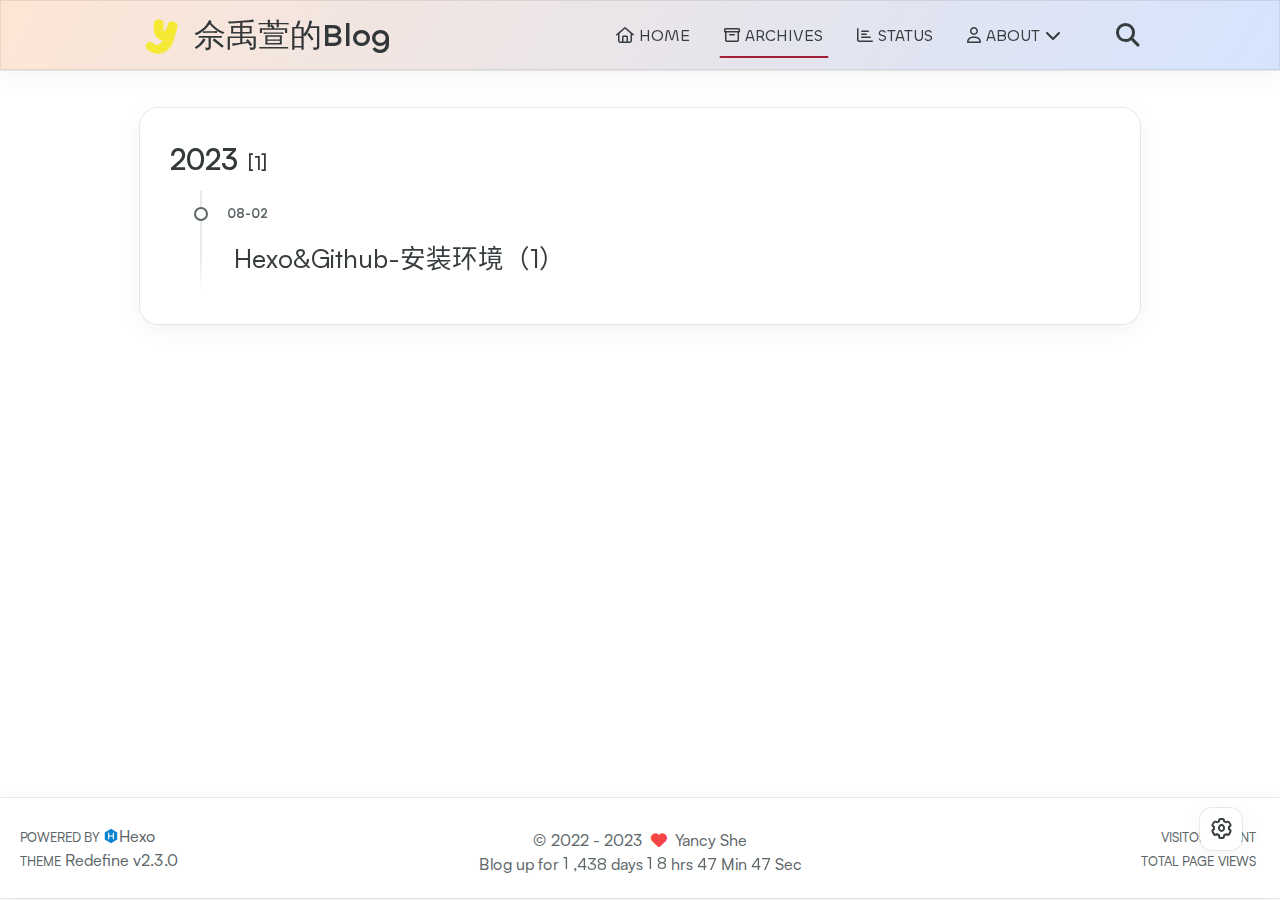
==== commit 7fe837d2: "Site updated: 2023-08-09 09:43:59" ====
--- a/archives/index.html
+++ b/archives/index.html
@@ -5,7 +5,7 @@
     <meta name="viewport" content="width=device-width, initial-scale=1">
     <meta name="keywords" content="Hexo Theme Redefine">
     
-    <meta name="author" content="The Redefine Team">
+    <meta name="author" content="Yancy She">
     <!-- preconnect -->
     <link rel="preconnect" href="https://fonts.googleapis.com">
     <link rel="preconnect" href="https://fonts.gstatic.com" crossorigin>
@@ -40,7 +40,7 @@
         
             Archive -
         
-        Theme Redefine
+        佘禹萱的Blog
     </title>
     
 <link rel="stylesheet" href="/css/style.css">
@@ -65,7 +65,7 @@
     <script id="hexo-configurations">
     let Global = window.Global || {};
     Global.hexo_config = {"hostname":"example.com","root":"/","language":"en"};
-    Global.theme_config = {"articles":{"style":{"font_size":"16px","line_height":1.5,"image_border_radius":"14px","image_alignment":"center","image_caption":false,"link_icon":true},"word_count":{"enable":true,"count":true,"min2read":true},"author_label":{"enable":true,"auto":false,"list":[]},"code_block":{"copy":true,"style":"mac","font":{"enable":false,"family":null,"url":null}},"toc":{"enable":true,"max_depth":3,"number":false,"expand":true,"init_open":true},"copyright":true,"lazyload":true,"recommendation":{"enable":false,"title":"推荐阅读","limit":3,"mobile_limit":2,"placeholder":"/images/wallhaven-wqery6-light.webp","skip_dirs":[]}},"colors":{"primary":"#A31F34","secondary":null},"global":{"fonts":{"chinese":{"enable":false,"family":null,"url":null},"english":{"enable":false,"family":null,"url":null}},"content_max_width":"1000px","sidebar_width":"210px","hover":{"shadow":true,"scale":false},"scroll_progress":{"bar":false,"percentage":true},"website_counter":{"url":"https://busuanzi.ibruce.info/busuanzi/2.3/busuanzi.pure.mini.js","enable":true,"site_pv":true,"site_uv":true,"post_pv":true},"single_page":true,"open_graph":true,"google_analytics":{"enable":false,"id":null}},"home_banner":{"enable":true,"style":"fixed","image":{"light":"/images/wallhaven-wqery6-light.webp","dark":"/images/wallhaven-wqery6-dark.webp"},"title":"Theme Redefine","subtitle":{"text":[],"hitokoto":{"enable":false,"api":"https://v1.hitokoto.cn"},"typing_speed":100,"backing_speed":80,"starting_delay":500,"backing_delay":1500,"loop":true,"smart_backspace":true},"text_color":{"light":"#fff","dark":"#d1d1b6"},"text_style":{"title_size":"2.8rem","subtitle_size":"1.5rem","line_height":1.2},"custom_font":{"enable":false,"family":null,"url":null},"social_links":{"enable":false,"links":{"github":null,"instagram":null,"zhihu":null,"twitter":null,"email":null},"qrs":{"weixin":null}}},"plugins":{"feed":{"enable":false},"aplayer":{"enable":false,"type":"fixed","audios":[{"name":null,"artist":null,"url":null,"cover":null}]},"mermaid":{"enable":false,"version":"9.3.0"}},"version":"2.3.0","navbar":{"auto_hide":false,"color":{"left":"#f78736","right":"#367df7","transparency":35},"links":{"Home":{"path":"/","icon":"fa-regular fa-house"}},"search":{"enable":false,"preload":true}},"page_templates":{"friends_column":2,"tags_style":"blur"},"home":{"sidebar":{"enable":true,"position":"left","first_item":"menu","announcement":null,"links":null},"article_date_format":"auto","categories":{"enable":true,"limit":3},"tags":{"enable":true,"limit":3}},"footerStart":"2022/8/17 11:45:14"};
+    Global.theme_config = {"articles":{"style":{"font_size":"16px","line_height":1.5,"image_border_radius":"14px","image_alignment":"center","image_caption":false,"link_icon":true},"word_count":{"enable":true,"count":true,"min2read":true},"author_label":{"enable":true,"auto":false,"list":[]},"code_block":{"copy":true,"style":"mac","font":{"enable":false,"family":null,"url":null}},"toc":{"enable":true,"max_depth":3,"number":false,"expand":true,"init_open":true},"copyright":true,"lazyload":true,"recommendation":{"enable":false,"title":"推荐阅读","limit":3,"mobile_limit":2,"placeholder":"/images/wallhaven-wqery6-light.webp","skip_dirs":[]}},"colors":{"primary":"#A31F34","secondary":null},"global":{"fonts":{"chinese":{"enable":false,"family":null,"url":null},"english":{"enable":false,"family":null,"url":null}},"content_max_width":"1000px","sidebar_width":"210px","hover":{"shadow":true,"scale":false},"scroll_progress":{"bar":false,"percentage":true},"website_counter":{"url":"https://busuanzi.ibruce.info/busuanzi/2.3/busuanzi.pure.mini.js","enable":true,"site_pv":true,"site_uv":true,"post_pv":true},"single_page":true,"open_graph":true,"google_analytics":{"enable":false,"id":null}},"home_banner":{"enable":true,"style":"fixed","image":{"light":"/images/wallhaven-wqery6-light.webp","dark":"/images/wallhaven-wqery6-dark.webp"},"title":"佘禹萱的Blog","subtitle":{"text":[],"hitokoto":{"enable":true,"api":"https://v1.hitokoto.cn"},"typing_speed":100,"backing_speed":80,"starting_delay":500,"backing_delay":1500,"loop":true,"smart_backspace":true},"text_color":{"light":"#fff","dark":"#d1d1b6"},"text_style":{"title_size":"2.8rem","subtitle_size":"1.5rem","line_height":1.2},"custom_font":{"enable":false,"family":null,"url":null},"social_links":{"enable":false,"links":{"github":null,"instagram":null,"zhihu":null,"twitter":null,"email":null},"qrs":{"weixin":null}}},"plugins":{"feed":{"enable":false},"aplayer":{"enable":false,"type":"fixed","audios":[{"name":null,"artist":null,"url":null,"cover":null}]},"mermaid":{"enable":false,"version":"9.3.0"}},"version":"2.3.0","navbar":{"auto_hide":true,"color":{"left":"#f78736","right":"#367df7","transparency":35},"links":{"Home":{"path":"/","icon":"fa-regular fa-house"},"Archives":{"path":"/archives","icon":"fa-regular fa-archive"},"Status":{"path":"https://status.evanluo.top/","icon":"fa-regular fa-chart-bar"},"About":{"icon":"fa-regular fa-user","submenus":{"Me":"/about","Github":"https://github.com/EvanNotFound/hexo-theme-redefine","Blog":"https://ohevan.com","Friends":"/friends"}}},"search":{"enable":true,"preload":true}},"page_templates":{"friends_column":2,"tags_style":"blur"},"home":{"sidebar":{"enable":true,"position":"left","first_item":"menu","announcement":null,"links":null},"article_date_format":"auto","categories":{"enable":true,"limit":3},"tags":{"enable":true,"limit":3}},"footerStart":"2022/8/17 11:45:14"};
     Global.language_ago = {"second":"%s seconds ago","minute":"%s minutes ago","hour":"%s hours ago","day":"%s days ago","week":"%s weeks ago","month":"%s months ago","year":"%s years ago"};
     Global.data_config = {"masonry":false};
   </script>
@@ -117,9 +117,13 @@
     <div class="navbar-content">
         <div class="left">
             
+                <a class="logo-image" href="/">
+                    <img src="/images/redefine-logo.svg">
+                </a>
+            
             <a class="logo-title" href="/">
                 
-                Theme Redefine
+                佘禹萱的Blog
                 
             </a>
         </div>
@@ -145,11 +149,89 @@
                                 
                             </li>
                     
+                        
+                            <li class="navbar-item">
+                                <!-- Menu -->
+                                <a class="active" 
+                                    href="/archives"  >
+                                    
+                                        
+                                            <i class="fa-regular fa-archive"></i>
+                                        
+                                        ARCHIVES
+                                    
+                                </a>
+                                <!-- Submenu -->
+                                
+                            </li>
+                    
+                        
+                            <li class="navbar-item">
+                                <!-- Menu -->
+                                <a class="" 
+                                    target="_blank" rel="noopener" href="https://status.evanluo.top/"  >
+                                    
+                                        
+                                            <i class="fa-regular fa-chart-bar"></i>
+                                        
+                                        STATUS
+                                    
+                                </a>
+                                <!-- Submenu -->
+                                
+                            </li>
+                    
+                        
+                            <li class="navbar-item">
+                                <!-- Menu -->
+                                <a class="has-dropdown" 
+                                    href="#" onClick="return false;">
+                                    
+                                        
+                                            <i class="fa-regular fa-user"></i>
+                                        
+                                        ABOUT&nbsp;<i class="fa-solid fa-chevron-down"></i>
+                                    
+                                </a>
+                                <!-- Submenu -->
+                                
+                                    <ul class="sub-menu">
+                                    
+                                        <li>
+                                        <a href="/about">ME
+                                        </a>
+                                        </li>
+                                    
+                                        <li>
+                                        <a target="_blank" rel="noopener" href="https://github.com/EvanNotFound/hexo-theme-redefine">GITHUB
+                                        </a>
+                                        </li>
+                                    
+                                        <li>
+                                        <a target="_blank" rel="noopener" href="https://ohevan.com">BLOG
+                                        </a>
+                                        </li>
+                                    
+                                        <li>
+                                        <a href="/friends">FRIENDS
+                                        </a>
+                                        </li>
+                                    
+                                    </ul>
+                                
+                            </li>
+                    
+                    
+                        <li class="navbar-item search search-popup-trigger">
+                            <i class="fa-solid fa-magnifying-glass"></i>
+                        </li>
                     
                 </ul>
             </div>
             <!-- Mobile -->
             <div class="mobile">
+                
+                    <div class="icon-item search search-popup-trigger"><i class="fa-solid fa-magnifying-glass"></i></div>
                 
                 <div class="icon-item navbar-bar">
                     <div class="navbar-bar-middle"></div>
@@ -175,6 +257,69 @@
                         </a>
                     </li>
                     <!-- Submenu -->
+                    
+            
+                
+                    <li class="drawer-navbar-item flex-center">
+                        <a class="active" 
+                        href="/archives"  >
+                             
+                                
+                                    <i class="fa-regular fa-archive"></i>
+                                
+                                ARCHIVES
+                            
+                        </a>
+                    </li>
+                    <!-- Submenu -->
+                    
+            
+                
+                    <li class="drawer-navbar-item flex-center">
+                        <a class="" 
+                        target="_blank" rel="noopener" href="https://status.evanluo.top/"  >
+                             
+                                
+                                    <i class="fa-regular fa-chart-bar"></i>
+                                
+                                STATUS
+                            
+                        </a>
+                    </li>
+                    <!-- Submenu -->
+                    
+            
+                
+                    <li class="drawer-navbar-item flex-center">
+                        <a class="has-dropdown" 
+                        href="#" onClick="return false;">
+                            
+                                
+                                    <i class="fa-regular fa-user"></i>
+                                
+                                ABOUT&nbsp;<i class="fa-solid fa-chevron-down"></i>
+                            
+                        </a>
+                    </li>
+                    <!-- Submenu -->
+                              
+                        
+                            <li class="dropdown-item flex-center">
+                                <a class="dropdown-item" href="/about">ME</a>
+                            </li>
+                        
+                            <li class="dropdown-item flex-center">
+                                <a class="dropdown-item" target="_blank" rel="noopener" href="https://github.com/EvanNotFound/hexo-theme-redefine">GITHUB</a>
+                            </li>
+                        
+                            <li class="dropdown-item flex-center">
+                                <a class="dropdown-item" target="_blank" rel="noopener" href="https://ohevan.com">BLOG</a>
+                            </li>
+                        
+                            <li class="dropdown-item flex-center">
+                                <a class="dropdown-item" href="/friends">FRIENDS</a>
+                            </li>
+                        
                     
             
 
@@ -236,7 +381,7 @@
               <span>2022</span>
               -
             
-            2023&nbsp;&nbsp;<i class="fa-solid fa-heart fa-beat" style="--fa-animation-duration: 0.5s; color: #f54545"></i>&nbsp;&nbsp;<a href="/">The Redefine Team</a>
+            2023&nbsp;&nbsp;<i class="fa-solid fa-heart fa-beat" style="--fa-animation-duration: 0.5s; color: #f54545"></i>&nbsp;&nbsp;<a href="/">Yancy She</a>
         </div>
         
             <script data-swup-reload-script src="https://busuanzi.ibruce.info/busuanzi/2.3/busuanzi.pure.mini.js"></script>
@@ -340,6 +485,35 @@
     <img src="">
 </div>
 
+
+    
+        <div class="search-pop-overlay">
+    <div class="popup search-popup">
+        <div class="search-header">
+          <span class="search-input-field-pre">
+            <i class="fa-solid fa-keyboard"></i>
+          </span>
+            <div class="search-input-container">
+                <input autocomplete="off"
+                       autocorrect="off"
+                       autocapitalize="off"
+                       placeholder="Search..."
+                       spellcheck="false"
+                       type="search"
+                       class="search-input"
+                >
+            </div>
+            <span class="popup-btn-close">
+                <i class="fa-solid fa-times"></i>
+            </span>
+        </div>
+        <div id="search-result">
+            <div id="no-result">
+                <i class="fa-solid fa-spinner fa-spin-pulse fa-5x fa-fw"></i>
+            </div>
+        </div>
+    </div>
+</div>
 
     
 
@@ -403,6 +577,10 @@
 
 
 
+    
+<script src="/js/tools/localSearch.js"></script>
+
+
 
 
     
--- a/css/style.css
+++ b/css/style.css
@@ -4695,6 +4695,27 @@
   transform: scale(0.72);
   transform-origin: left;
 }
+.navbar-container .navbar-content .left .logo-image {
+  width: 46px;
+  height: 46px;
+  margin-right: 8px;
+}
+@media (max-width: 780px) {
+  .navbar-container .navbar-content .left .logo-image {
+    width: 41.4px;
+    height: 41.4px;
+  }
+}
+@media (max-width: 500px) {
+  .navbar-container .navbar-content .left .logo-image {
+    width: 36.800000000000004px;
+    height: 36.800000000000004px;
+  }
+}
+.navbar-container .navbar-content .left .logo-image img {
+  border-radius: 6px;
+  width: 100%;
+}
 .navbar-container .navbar-content .left .logo-title {
   font-size: 2rem;
   font-weight: 520;
